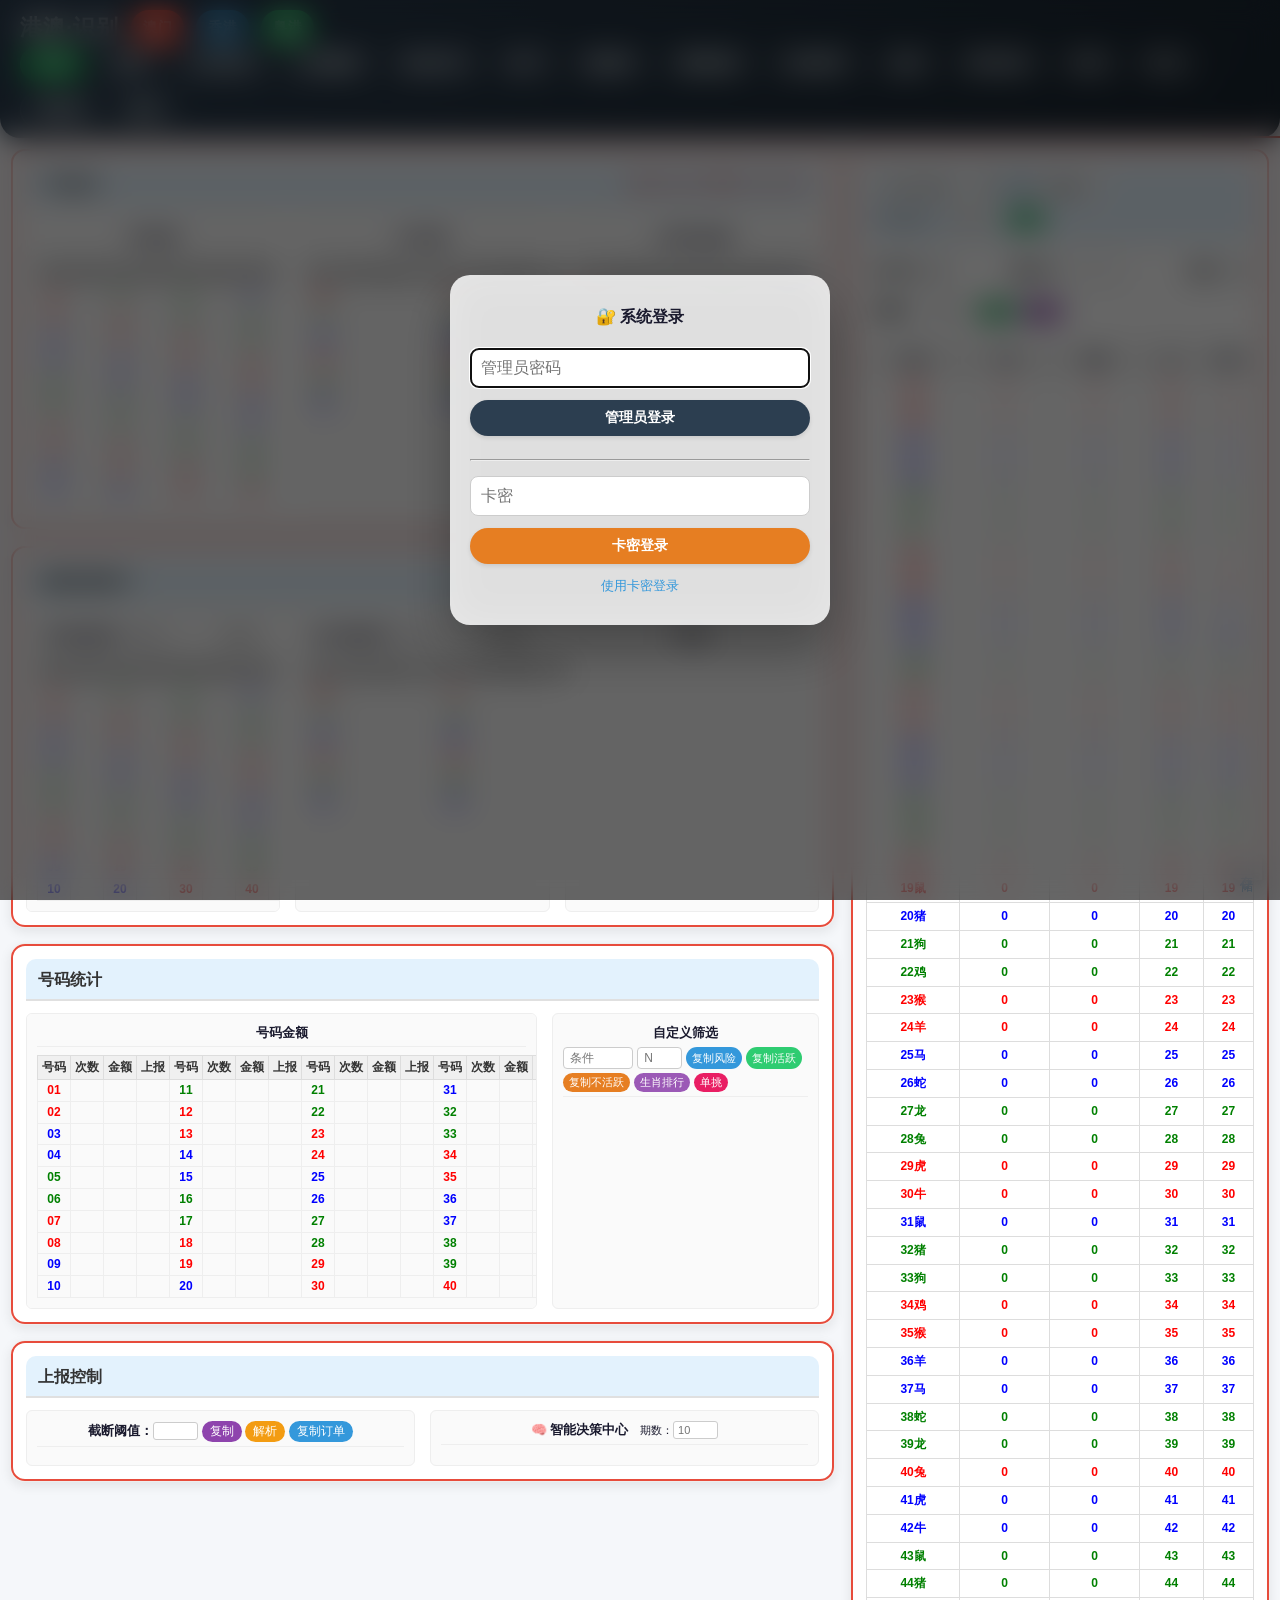
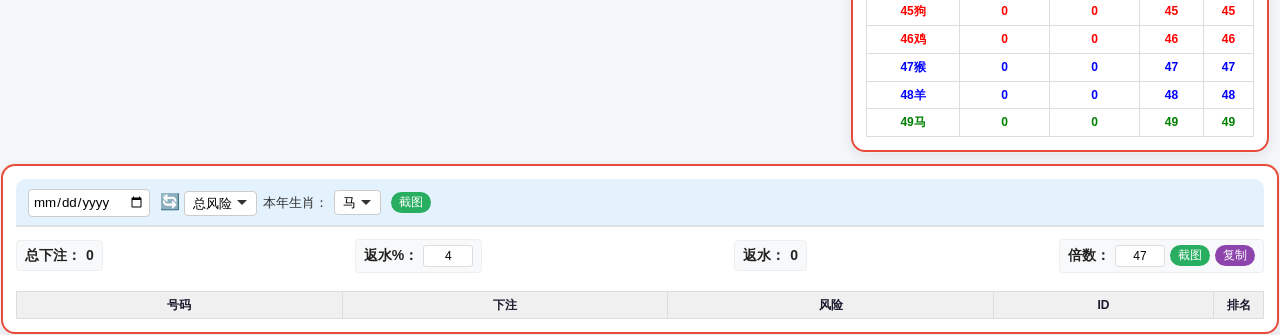
==== index.html @ f289dc41 "Implement risk report area and storage drawer Added risk report area and storage drawer panel with d" ====
<!DOCTYPE html>
<html lang="zh-CN">
<head>
<meta charset="UTF-8">
<meta name="viewport" content="width=device-width, initial-scale=1.0, maximum-scale=1.0, user-scalable=no">
<title>港澳识别系统 - 手机版</title>
<script src="https://html2canvas.hertzen.com/dist/html2canvas.min.js">
</script>
<style>
* {margin:0;padding:0;box-sizing:border-box;font-family:"Microsoft YaHei",sans-serif;}
body {background:#f5f7fa;font-size:14px;line-height:1.4;overflow-x:hidden;position:relative;}

/* ===== 笔记本压缩布局 (769px - 1100px) ===== */
@media screen and (min-width: 769px) and (max-width: 1100px) {
    .container {padding:8px !important;gap:8px !important;}
    .recognize-wrap {min-width:0 !important;}
    .risk-report-area {flex:0 1 340px !important;min-width:260px !important;}
    .summary-row {gap:4px !important;}
    .summary-item {font-size:11px !important;padding:4px 6px !important;}
    .btn {padding:6px 8px !important;font-size:12px !important;min-height:28px !important;}
    .card {padding:10px !important;}
    .card-title {font-size:14px !important;margin-bottom:8px !important;}
    .freq-container {gap:8px !important;}
    .freq-card {
        padding:6px !important;
        min-width:120px !important;
        overflow-x: auto !important;
        -webkit-overflow-scrolling: touch !important;
    }
    .freq-title {font-size:11px !important;}
    .freq-table {font-size:10px !important;}

    /* 右侧风险表格全面压缩 */
    #riskTable, #reportTable {font-size:9px !important;}
    #riskTable th,#riskTable td,#reportTable th,#reportTable td {
        padding:2px 1px !important;
        font-size:9px !important;
    }
    #riskTable th:nth-child(1),#riskTable td:nth-child(1),
    #reportTable th:nth-child(1),#reportTable td:nth-child(1) {
        width:44px !important;
    }
    #riskTable th:nth-child(2),#riskTable td:nth-child(2),
    #reportTable th:nth-child(2),#reportTable td:nth-child(2) {
        width:36px !important;
    }
    #riskTable th:nth-child(3),#riskTable td:nth-child(3),
    #reportTable th:nth-child(3),#reportTable td:nth-child(3) {
        width:36px !important;
    }
    #riskTable th:nth-child(4),#riskTable td:nth-child(4),
    #reportTable th:nth-child(4),#reportTable td:nth-child(4) {
        width:38px !important;
    }
    #riskTable th:nth-child(5),#riskTable td:nth-child(5),
    #reportTable th:nth-child(5),#reportTable td:nth-child(5) {
        width:28px !important;
    }

    .order-input-container {min-height:220px !important;}
    .source-order-input {font-size:12px !important;padding:6px !important;}
    .result-content {font-size:12px !important;padding:6px !important;}
    .btn-group {gap:4px !important;}
    .category-btn {padding:4px 2px !important;font-size:10px !important;min-height:28px !important;}
    .config-input {height:18px !important;font-size:10px !important;}
    .config-label {width:36px !important;font-size:10px !important;}
    .summary-item .small-input {width:40px !important;}
    .range-input {width:36px !important;}
    .draw-number-input-plain {width:20px !important;font-size:12px !important;}
    .draw-zodiac-plain {font-size:10px !important;}
    .database-modal-box {max-width:95% !important;}
    #originalAmountTable {font-size:10px !important;}
    #originalAmountTable th,#originalAmountTable td {padding:3px 1px !important;font-size:10px !important;}
    .cat-insert-text {font-size:10px !important;}
    .freq-card .freq-title .btn {padding:2px 4px !important;font-size:9px !important;}
    .recognize-card .btn-group {gap:3px !important;}
    .recognize-card .btn-group .btn {font-size:9px !important;padding:3px 2px !important;min-height:24px !important;}
    .btn-sm {padding:3px 4px !important;font-size:9px !important;min-height:22px !important;}

    /* 导航栏强制不换行 */
    .navbar {
        padding: 8px 10px !important;
        flex-wrap: nowrap !important;
        gap: 6px !important;
    }
    .navbar > div:first-child {
        flex-shrink: 0 !important;
    }
    .navbar-title {
        font-size: 16px !important;
    }
    .navbar-actions {
        flex-wrap: nowrap !important;
        gap: 4px !important;
        overflow-x: auto !important;
    }
    .navbar-actions .btn {
        padding: 5px 8px !important;
        font-size: 11px !important;
        min-height: 26px !important;
        white-space: nowrap !important;
        flex-shrink: 0 !important;
    }
    .btn-macau, .btn-hongkong, .btn-yuegang {
        padding: 5px 8px !important;
        font-size: 11px !important;
        min-height: 26px !important;
    }

    /* 大表格容器允许横向滚动 */
    .number-stats-scroll {
        overflow-x: auto !important;
        -webkit-overflow-scrolling: touch !important;
    }

    /* 多列表格：固定布局 + 最小列宽 + 表头允许换行 */
    #numberFreqTable,
    #numberAmountFreqTable,
    #reportAmountTable,
    #originalAmountTable {
        table-layout: fixed !important;
        width: 100% !important;
        font-size: 9px !important;
    }
    #numberFreqTable th,
    #numberAmountFreqTable th,
    #reportAmountTable th,
    #originalAmountTable th {
        width: auto !important;
        min-width: 24px !important;
        padding: 1px 2px !important;
        white-space: normal !important;
        word-break: break-all !important;
    }
    #numberFreqTable td,
    #numberAmountFreqTable td,
    #reportAmountTable td,
    #originalAmountTable td {
        width: auto !important;
        min-width: 24px !important;
        padding: 1px 2px !important;
        white-space: normal !important;
        word-break: break-all !important;
    }

    /* 平特肖容器也允许滚动 */
    #pingtexiaoTableContainer {
        overflow-x: auto !important;
        -webkit-overflow-scrolling: touch !important;
    }
}

/* ===== 桌面端小窗口兜底：允许横向滚动（769px - 900px） ===== */
@media screen and (min-width: 769px) and (max-width: 900px) {
    .container {overflow-x:auto !important;-webkit-overflow-scrolling:touch !important;}
    .recognize-wrap {min-width:480px !important;}
    .risk-report-area {flex:0 0 320px !important;min-width:260px !important;}
    .table-container {overflow-x:visible !important;}
    #riskTable, #reportTable {min-width:600px !important;}
}

/* ===== 手机端布局 (0 - 768px) ===== */
@media screen and (max-width: 768px) {
    .container {flex-direction:column!important;padding:10px!important;gap:10px!important;}
    .recognize-wrap {width:100%!important;order:1;}
    .risk-report-area {width:100%!important;position:relative!important;top:auto!important;flex:none!important;order:2;margin-top:0!important;}
    .summary-row {display:flex!important;flex-wrap:wrap!important;justify-content:space-between!important;gap:5px!important;}
    .summary-item {width:48%!important;margin-bottom:0!important;font-size:12px!important;padding:6px 8px!important;}
    .summary-item label {display:block!important;text-align:left!important;margin-bottom:2px!important;}
    .order-input-container {flex-direction:column!important;min-height:auto!important;height:auto!important;}
    .input-column,.result-column {width:100%!important;}
    .result-column {border-top:1px solid #ddd!important;}
    .source-order-input {height:150px!important;}
    .result-content {height:150px!important;}
    .btn-group {display:grid!important;grid-template-columns:repeat(auto-fill,minmax(60px,1fr))!important;gap:4px!important;}
    .category-btn {padding:4px 2px!important;font-size:11px!important;min-height:30px!important;}
    .table-container {overflow-x:auto!important;-webkit-overflow-scrolling:touch!important;margin-left:-10px!important;margin-right:-10px!important;padding:0 10px!important;}
    #riskTable, #reportTable {min-width:100%!important;width:100%!important;font-size:11px!important;}
    #riskTable th,#riskTable td,#reportTable th,#reportTable td {padding:6px 3px!important;font-size:11px!important;white-space:nowrap!important;}
    #riskTable th:nth-child(1),#riskTable td:nth-child(1),#reportTable th:nth-child(1),#reportTable td:nth-child(1) {width:60px!important;}
    #riskTable th:nth-child(2),#riskTable td:nth-child(2),#reportTable th:nth-child(2),#reportTable td:nth-child(2) {width:65px!important;text-align:center!important;}
    #riskTable th:nth-child(3),#riskTable td:nth-child(3),#reportTable th:nth-child(3),#reportTable td:nth-child(3) {width:65px!important;text-align:center!important;}
    #riskTable th:nth-child(4),#riskTable td:nth-child(4),#reportTable th:nth-child(4),#reportTable td:nth-child(4) {width:50px!important;text-align:center!important;}
    #riskTable th:nth-child(5),#riskTable td:nth-child(5),#reportTable th:nth-child(5),#reportTable td:nth-child(5) {width:50px!important;text-align:center!important;}
    .data-config-card {padding:8px!important;order:3;}
    .config-section-title {font-size:12px!important;}
    .config-label {width:40px!important;font-size:11px!important;}
    .config-input {height:20px!important;font-size:11px!important;}
    .extra-input-group {flex-direction:column!important;gap:6px!important;}
    .extra-long-input,.extra-short-input {width:100%!important;}
    .navbar {padding:8px 10px!important;flex-wrap:wrap!important;}
    .navbar > div:first-child {width:100%!important;justify-content:center!important;margin-bottom:5px!important;}
    .navbar-title {font-size:16px!important;margin-bottom:0!important;width:auto!important;text-align:center!important;}
    .navbar-actions {width:100%!important;justify-content:center!important;flex-wrap:wrap!important;gap:5px!important;}
    .btn {padding:6px 8px!important;font-size:12px!important;min-height:32px!important;flex:1!important;min-width:60px!important;}
    .btn-sm {padding:4px 6px!important;font-size:10px!important;min-height:24px!important;flex:none!important;min-width:auto!important;}
    .btn-macau, .btn-hongkong, .btn-yuegang {padding:4px 10px!important;font-size:12px!important;min-height:28px!important;flex:none!important;min-width:auto!important;}
    .floating-window {width:95%!important;min-width:300px!important;}
    .modal-header {padding:8px 10px!important;}
    .modal-body {padding:8px!important;}
    .order-item {padding:4px 6px!important;flex-wrap:nowrap!important;align-items:center!important;}
    .order-item .order-del,
    .order-item .order-copy {flex-shrink:0!important;margin-left:4px!important;white-space:nowrap!important;}
    .order-content {font-size:11px!important;line-height:1.2!important;max-height:none!important;overflow:visible!important;}
    .storage-info {bottom:10px!important;right:10px!important;font-size:10px!important;padding:6px 8px!important;max-width:160px!important;background:none!important;}
    .database-modal {padding:10px!important;}
    .database-modal-box {width:100%!important;max-height:90vh!important;background:rgba(255,255,255,0.85)!important;backdrop-filter:blur(15px)!important;}
    .database-modal-body {padding:10px!important;max-height:70vh!important;}
    .freq-container {flex-direction:column!important;gap:10px!important;}
    .freq-card {width:100%!important;}
    .number-amount-card {flex: 1 !important;}
    #originalAmountTable {min-width:100%!important;font-size:11px!important;}
    #originalAmountTable th,#originalAmountTable td {padding:4px 2px!important;font-size:11px!important;white-space:nowrap!important;}
    #originalAmountTable th:nth-child(1),#originalAmountTable td:nth-child(1){width:40px!important;}
    #originalAmountTable th:nth-child(2),#originalAmountTable td:nth-child(2){width:38px!important;}
    #originalAmountTable th:nth-child(3),#originalAmountTable td:nth-child(3){width:44px!important;}
    #originalAmountTable th:nth-child(4),#originalAmountTable td:nth-child(4){width:44px!important;}
    .number-stats-scroll{overflow-x:auto!important;-webkit-overflow-scrolling:touch!important;}
    .floating-window[data-maximized="true"] {width:100vw!important;left:0!important;right:0!important;}
    .cat-insert-text {
        font-size:11px!important;
        color:#3498db!important;
        cursor:pointer!important;
        display:inline-block!important;
        padding:2px 4px!important;
        margin:1px 3px!important;
        background:none!important;
        border-radius:0!important;
    }
    .cat-insert-text:hover{text-decoration:underline!important;color:#2980b9!important;}
    .freq-card .freq-title .btn {padding:2px 6px!important;font-size:10px!important;min-height:auto!important;}
    .recognize-card .card-title {flex-wrap:wrap!important;}
    .recognize-card .card-title .btn-prefix,
    .recognize-card .card-title .btn-amount-prefix,
    .recognize-card .card-title .btn-amount-prefix2 {flex:none!important;white-space:nowrap!important;}
    .recognize-card .card-title .btn-prefix {width:40px!important;font-size:10px!important;padding:4px 2px!important;}
    .recognize-card .card-title .btn-amount-prefix {width:52px!important;font-size:10px!important;padding:4px 2px!important;}
    .recognize-card .card-title .btn-amount-prefix2 {width:52px!important;font-size:10px!important;padding:4px 2px!important;}
    .recognize-card .btn-group {display:grid!important;grid-template-columns:repeat(4,1fr)!important;gap:3px!important;}
    .recognize-card .btn-group .btn {flex:none!important;width:auto!important;white-space:nowrap!important;font-size:10px!important;padding:4px 2px!important;min-height:28px!important;overflow:hidden!important;text-overflow:ellipsis!important;}
    #lianxiaoStatsContainer {display:grid!important;grid-template-columns:repeat(auto-fill,minmax(max-content,1fr))!important;gap:8px!important;column-count:auto!important;}
    #lianxiaoStatsContainer .freq-card {width:100%!important;max-width:100%!important;box-sizing:border-box!important;}
    #lianxiaoStatsContainer table {min-width:auto!important;width:auto!important;table-layout:auto!important;}
    #lianxiaoStatsContainer th,#lianxiaoStatsContainer td {white-space:nowrap!important;font-size:10px!important;padding:1px 2px!important;}
    .cat-shortcuts-container { display: none !important; }
}

select {padding:4px 24px 4px 8px!important;border:1px solid #ccc!important;border-radius:4px!important;font-size:13px!important;background:#fff url("data:image/svg+xml,%3Csvg xmlns='http://www.w3.org/2000/svg' width='12' height='12' viewBox='0 0 12 12'%3E%3Cpath fill='%23333' d='M6 8L1 3h10z'/%3E%3C/svg%3E") no-repeat right 8px center!important;-webkit-appearance:none!important;-moz-appearance:none!important;appearance:none!important;cursor:pointer;margin:0;vertical-align:middle;}
input[type="number"]::-webkit-inner-spin-button,input[type="number"]::-webkit-outer-spin-button{-webkit-appearance:none;margin:0;}
input[type="number"]{-moz-appearance:textfield;}

.navbar{
  background:linear-gradient(135deg,#2c3e50 0%,#1a252f 100%);
  padding:10px 20px;
  display:flex;
  justify-content:space-between;
  align-items:center;
  box-shadow:0 4px 15px rgba(0,0,0,0.15);
  flex-wrap:wrap;
  border-radius:0 0 20px 20px;
  position:relative;
  overflow:visible;
}
.navbar::after {
  content: '';
  position: absolute;
  bottom: 0;
  left: 0;
  width: 100%;
  height: 2px;
  background: linear-gradient(90deg, transparent, #e74c3c, transparent);
  background-size: 200% 100%;
  animation: navbarGlow 3s linear infinite;
  transition: background 0.3s ease;
}
body[data-region="hongkong"] .navbar::after {
  background: linear-gradient(90deg, transparent, #3498db, transparent);
  background-size: 200% 100%;
}
body[data-region="yuegang"] .navbar::after {
  background: linear-gradient(90deg, transparent, #27ae60, transparent);
  background-size: 200% 100%;
}
@keyframes navbarGlow {
  0%   { background-position: 200% 0; }
  100% { background-position: -200% 0; }
}
.navbar-title{color:#ecf0f1;font-size:22px;font-weight:bold;letter-spacing:1px;text-shadow:0 2px 4px rgba(0,0,0,0.2);}
.navbar-actions{display:flex;gap:10px;flex-wrap:wrap;}
.navbar-actions .btn{background:rgba(255,255,255,0.1);backdrop-filter:blur(5px);-webkit-backdrop-filter:blur(5px);color:#ecf0f1;border:1px solid rgba(255,255,255,0.2);border-radius:25px;padding:8px 18px;font-weight:600;letter-spacing:0.5px;box-shadow:0 4px 10px rgba(0,0,0,0.1);transition:all 0.2s ease;}
.navbar-actions .btn:hover{background:rgba(255,255,255,0.2);transform:translateY(-2px);box-shadow:0 8px 20px rgba(0,0,0,0.2);color:#fff;}
.navbar-actions .btn:active{transform:translateY(1px);box-shadow:0 2px 5px rgba(0,0,0,0.1);}
.btn-macau{background:#c0392b!important;border-color:#e74c3c!important;color:#fff!important;font-weight:600;letter-spacing:0.5px;box-shadow:0 2px 8px rgba(192,57,43,0.4);}
.btn-macau.region-active{background:#e74c3c!important;box-shadow:0 0 12px rgba(231,76,60,0.7);border-color:#f1948a!important;}
.btn-hongkong{background:#2471a3!important;border-color:#2e86c1!important;color:#fff!important;font-weight:600;letter-spacing:0.5px;box-shadow:0 2px 8px rgba(36,113,163,0.4);}
.btn-hongkong.region-active{background:#2e86c1!important;box-shadow:0 0 12px rgba(46,134,193,0.7);border-color:#7fb3d8!important;}
.btn-yuegang{background:#27ae60!important;border-color:#2ecc71!important;color:#fff!important;font-weight:600;letter-spacing:0.5px;box-shadow:0 2px 8px rgba(39,174,96,0.4);}
.btn-yuegang.region-active{background:#2ecc71!important;box-shadow:0 0 12px rgba(46,204,113,0.7);border-color:#58d68d!important;}

@keyframes breathe {
    from { opacity: 0.15; }
    to   { opacity: 1; }
}

.btn-recognize{background:#27ae60!important;border-color:#2ecc71!important;color:#fff!important;}
.btn-recognize:hover{background:#2ecc71!important;}
.container{width:100%;margin:0;padding:10px 10px;display:flex;flex-direction:row;gap:15px;align-items:flex-start;}
.recognize-wrap{flex:1;min-width:0;display:flex;flex-direction:column;gap:15px;}
.risk-report-area{flex:0 0 420px;position:relative;top:auto;}
.card{background:#fff;border:1px solid #eee;border-radius:14px;padding:15px;box-shadow:0 4px 12px rgba(0,0,0,0.08);transition:all 0.25s ease;position:relative;}
.card:hover{transform:translateY(-2px);box-shadow:0 8px 20px rgba(0,0,0,0.12);}

.card::after {
    content: '';
    position: absolute;
    inset: 0;
    border-radius: inherit;
    pointer-events: none;
    border: 2px solid #ccc;
    animation: breathe 2s ease-in-out infinite alternate;
    transition: border-color 0.3s ease;
}
body[data-region="macau"] .card::after { border-color: #e74c3c; }
body[data-region="hongkong"] .card::after { border-color: #3498db; }
body[data-region="yuegang"] .card::after { border-color: #27ae60; }

.floating-window .card::after { content: none; }

.floating-window {
    position:fixed;
    background:rgba(255,255,255,0.9);
    backdrop-filter:blur(10px);
    border-radius:16px;
    box-shadow:0 20px 40px rgba(0,0,0,0.3);
    border:1px solid rgba(255,255,255,0.5);
    display:flex;
    flex-direction:column;
    resize:both;
    overflow:auto;
    min-width:320px;
    min-height:250px;
    z-index:2000;
}
.floating-window::after {
    content: '';
    position: absolute;
    inset: 0;
    border-radius: inherit;
    pointer-events: none;
    border: 2px solid #ccc;
    animation: breathe 2s ease-in-out infinite alternate;
    transition: border-color 0.3s ease;
}
body[data-region="macau"] .floating-window::after { border-color: #e74c3c; }
body[data-region="hongkong"] .floating-window::after { border-color: #3498db; }
body[data-region="yuegang"] .floating-window::after { border-color: #27ae60; }

.card-title{font-size:16px;font-weight:bold;color:#333;margin-bottom:12px;padding:10px 12px 8px;border-bottom:2px solid #e0e0e0;display:flex;align-items:center;flex-wrap:wrap;gap:6px;background-color:#e3f2fd;border-radius:10px 10px 0 0;overflow:visible;}
#liveClock {
    font-size:14px;
    font-weight:bold;
    color:#e74c3c;
    margin-left:auto;
    white-space:nowrap;
    letter-spacing:0.5px;
    word-spacing:3px;
}
#maxLossDisplay {
    font-size:12px;
    font-weight:bold;
    color:#e74c3c;
    margin-left:6px;
    white-space:nowrap;
    display:none;
}
#lianxiaoStatsContainer {display:grid!important;grid-template-columns:repeat(4,minmax(max-content,1fr))!important;gap:10px!important;column-count:auto!important;}
#lianxiaoStatsContainer .freq-card {width:100%!important;max-width:100%!important;box-sizing:border-box!important;overflow:hidden!important;}
#lianxiaoStatsContainer table {min-width:auto!important;width:auto!important;table-layout:auto!important;}
#lianxiaoStatsContainer th,#lianxiaoStatsContainer td {white-space:nowrap!important;font-size:12px!important;padding:2px 4px!important;}

.duijiang-table {width:100%;border-collapse:collapse;font-size:12px;margin-top:6px;}
.duijiang-table th {background:#f0f0f0;font-weight:bold;color:#1a1a2e;padding:6px 8px;border:1px solid #ddd;white-space:nowrap;text-align:center;}
.duijiang-table td {border:1px solid #ddd;padding:5px 8px;text-align:center;white-space:nowrap;}
.duijiang-table .summary-row td {font-weight:normal;background:#f8f9fa;border-top:none;}
.duijiang-section-title {font-size:14px;font-weight:bold;color:#1a1a2e;margin:10px 0 4px 0;padding:4px 8px;background:#eaf2f8;border-radius:4px;}

.year-zodiac-area{display:flex;align-items:center;gap:6px;font-size:13px;font-weight:normal;}
.year-zodiac-area select{padding:3px 6px;border-radius:4px;border:1px solid #ccc;font-size:13px;background:#fff;}
.summary-row{display:flex;justify-content:space-between;align-items:center;margin-bottom:10px;font-size:14px;font-weight:bold;color:#222;gap:6px;flex-wrap:wrap;}
.summary-item{padding:5px 8px;background:#f8f9fa;border-radius:4px;border:1px solid #eee;display:flex;align-items:center;gap:5px;}
input[type="number"].small-input{width:50px;padding:3px 5px;border:1px solid #ddd;border-radius:3px;text-align:center;font-size:12px;}
.btn{padding:8px 12px;border:none;border-radius:25px;cursor:pointer;font-size:14px;font-weight:bold;min-height:36px;transition:all 0.25s ease;text-align:center;box-shadow:0 2px 4px rgba(0,0,0,0.1);}
.btn:hover{transform:translateY(-2px);box-shadow:0 4px 8px rgba(0,0,0,0.15);}
.btn:active{transform:translateY(1px);box-shadow:0 1px 2px rgba(0,0,0,0.1);}
.btn-sm{padding:4px 6px!important;font-size:10px!important;min-height:24px!important;flex:none!important;min-width:auto!important;}
.btn-paste{background:#2ecc71;color:white;}
.btn-save-order{background:#f39c12;color:white;}
.btn-report{background:#e67e22;color:white;}
.btn-clear{background:#95a5a6;color:white;}
.btn-cancel{background:#9b59b6;color:white;padding:4px 6px;font-size:10px;min-height:24px;}
.btn-prefix{background:#3498db;color:white;padding:6px 10px;font-size:12px;min-height:30px;border-radius:15px;}
.btn-amount-prefix{background:#e67e22;color:white;padding:6px 10px;font-size:12px;min-height:30px;border-radius:15px;}
.btn-amount-prefix2{background:#8e44ad;color:white;padding:6px 10px;font-size:12px;min-height:30px;border-radius:15px;}
.btn-remove-sep{background:#7f8c8d;color:white;padding:4px 6px;font-size:10px;min-height:24px;border-radius:15px;}
.btn-replace-sep{background:#8e44ad;color:white;padding:4px 6px;font-size:10px;min-height:24px;border-radius:15px;}
.btn-mark{padding:4px 6px;font-size:10px;min-height:24px;}
.recognize-card .btn-group{margin-top:12px;display:flex;flex-direction:row;gap:8px;flex-wrap:wrap;}
.recognize-card .btn-group .btn{flex:1;}
.btn-group{margin-top:12px;display:flex;flex-direction:column;gap:8px;}
@media(min-width:500px){.btn-group{flex-direction:row;flex-wrap:wrap;gap:6px;}}
.category-card .btn-group{margin-top:0;display:grid;grid-template-columns:repeat(auto-fit,minmax(70px,1fr));gap:6px;}
.category-btn{padding:6px 4px;border:none;border-radius:4px;cursor:pointer;font-size:12px;min-height:34px;transition:all 0.25s ease;text-align:center;background:#e9ecef;color:#333;box-shadow:0 1px 3px rgba(0,0,0,0.08);}
.category-btn:hover{background:#dee2e6;transform:translateY(-2px);box-shadow:0 3px 6px rgba(0,0,0,0.12);}
.category-btn:active{transform:translateY(1px);box-shadow:0 1px 2px rgba(0,0,0,0.08);}
.category-btn.active{background:#e74c3c!important;color:#fff!important;}
.data-config-card{padding:10px!important;}
.config-section{margin-bottom:8px;}
.config-section-title{font-size:13px;margin-bottom:5px;padding-left:4px;}
.config-item{display:flex;align-items:center;margin-bottom:2px;padding:2px 0;border:none;}
.config-label{width:50px;font-size:12px;font-weight:bold;text-align:right;padding-right:4px;}
.config-label.long-label{width:70px;}
.config-colon{width:6px;font-size:12px;}
.config-input{flex:1;height:22px;padding:2px 5px;font-size:12px;border:1px solid #ccc;border-radius:3px;}
.data-config-actions{margin-top:8px;display:flex;justify-content:flex-end;gap:5px;flex-wrap:wrap;}
.config-btn{padding:5px 10px;font-size:12px;border-radius:3px;cursor:pointer;transition:all 0.25s ease;box-shadow:0 1px 3px rgba(0,0,0,0.1);}
.config-btn:hover{transform:translateY(-2px);box-shadow:0 3px 6px rgba(0,0,0,0.12);}
.config-btn:active{transform:translateY(1px);box-shadow:0 1px 2px rgba(0,0,0,0.08);}
.table-container{width:100%;overflow-x:auto;}
table{width:100%;border-collapse:collapse;margin-top:8px;font-size:12px;}
th{background:#f0f0f0;font-weight:bold;color:#1a1a2e;padding:5px 6px;border:1px solid #ddd;white-space:nowrap;}
td{border:1px solid #ddd;padding:5px 6px;text-align:center;white-space:nowrap;}
.red-text{color:#ff0000!important;font-weight:bold;}
.blue-text{color:#0000ff!important;font-weight:bold;}
.green-text{color:#008000!important;font-weight:bold;}
#riskTable th:nth-child(5),#riskTable td:nth-child(5),#reportTable th:nth-child(5),#reportTable td:nth-child(5){width:50px;text-align:center;}
tr.selected-row{background-color:#dceeff!important;font-weight:bold;box-shadow:inset 0 0 5px rgba(52,152,219,0.5);}
.floating-window .modal-header{padding:10px 15px;background:rgba(26,26,46,0.9);color:#fff;display:flex;justify-content:space-between;align-items:center;cursor:move;user-select:none;border-radius:16px 16px 0 0;}
.floating-window .modal-body{padding:15px;overflow-y:auto;flex:1;}
.floating-window .modal-footer{padding:10px 15px;background:rgba(245,247,250,0.8);display:flex;gap:8px;justify-content:flex-end;border-radius:0 0 16px 16px;}
.window-controls{display:flex;gap:5px;margin-left:auto;}
.window-controls button{background:rgba(255,255,255,0.2);border:none;color:#fff;width:28px;height:28px;border-radius:4px;cursor:pointer;font-size:14px;display:flex;align-items:center;justify-content:center;}
.window-controls button:hover{background:rgba(255,255,255,0.4);}
.custom-dialog-overlay{position:fixed;top:0;left:0;width:100%;height:100%;background:rgba(0,0,0,0.5);backdrop-filter:blur(8px);display:flex;align-items:center;justify-content:center;z-index:9999;animation:fadeIn 0.2s ease;}
.custom-dialog-box{background:rgba(255,255,255,0.75);backdrop-filter:blur(20px);border-radius:20px;padding:25px 20px 20px;width:90%;max-width:400px;box-shadow:0 25px 50px rgba(0,0,0,0.3);border:1px solid rgba(255,255,255,0.4);text-align:center;animation:slideDown 0.25s ease;}
.custom-dialog-title{font-size:18px;font-weight:bold;margin-bottom:15px;color:#1a1a2e;}
.custom-dialog-message{font-size:15px;color:#333;margin-bottom:20px;line-height:1.5;}
.custom-dialog-input{width:100%;padding:10px;border:1px solid #ccc;border-radius:8px;font-size:16px;margin-bottom:20px;outline:none;background:rgba(255,255,255,0.9);}
.custom-dialog-buttons{display:flex;gap:10px;justify-content:center;}
.custom-dialog-btn{padding:10px 25px;border:none;border-radius:25px;font-size:16px;font-weight:bold;cursor:pointer;transition:0.2s;min-width:80px;}
.custom-dialog-btn.confirm{background:#3498db;color:#fff;}
.custom-dialog-btn.confirm:hover{background:#2980b9;}
.custom-dialog-btn.cancel{background:#bdc3c7;color:#fff;}
.custom-dialog-btn.cancel:hover{background:#95a5a6;}
.amount-stat-box{display:inline-flex;align-items:center;gap:4px;padding:2px 8px;background:#fff3cd;border:1px solid #ffc107;border-radius:4px;font-size:12px;font-weight:bold;color:#333;margin-left:6px;white-space:nowrap;}
.amount-stat-box span:first-child{color:#e67e22;}
.amount-stat-box span:last-child{color:#d35400;}
.replace-preset-item{display:flex;align-items:center;gap:6px;padding:4px 0;border-bottom:1px solid #eee;}
.replace-preset-item span{flex:1;font-size:13px;}
.highlight-number{color:red;font-weight:bold;}
.toast-message{position:fixed;top:20px;left:50%;transform:translateX(-50%);background:rgba(0,0,0,0.75);color:#fff;padding:10px 24px;border-radius:25px;font-size:14px;z-index:99999;opacity:0;transition:opacity 0.3s;pointer-events:none;}
.toast-message.show{opacity:1;}
.login-overlay{position:fixed;top:0;left:0;width:100%;height:100%;backdrop-filter:blur(15px);background:rgba(0,0,0,0.6);z-index:99999;display:flex;align-items:center;justify-content:center;}
.login-box{background:rgba(255,255,255,0.85);backdrop-filter:blur(20px);border-radius:20px;padding:30px 20px;width:90%;max-width:380px;text-align:center;box-shadow:0 25px 50px rgba(0,0,0,0.3);}
.login-box h3{margin-bottom:20px;color:#1a1a2e;}
.login-box input{width:100%;padding:10px;border:1px solid #ccc;border-radius:8px;font-size:16px;margin-bottom:12px;}
.login-box .btn{width:100%;margin-bottom:8px;}
.login-box .link{font-size:13px;color:#3498db;cursor:pointer;margin-top:5px;}
.order-input-container{display:flex;width:100%;min-height:280px;height:auto;border:1px solid #ddd;}
.input-column,.result-column{flex:1;display:flex;flex-direction:column;}
.box-label{font-size:12px;color:#666;padding:3px 8px;background:#fafafa;border-bottom:1px solid #eee;}
.source-order-input{flex:1;border:none;border-right:1px solid #ddd;padding:8px;resize:none;font-size:13px;outline:none;}
.result-area-new{flex:1;}
.result-content{width:100%;height:100%;border:none;padding:8px;resize:none;font-size:13px;outline:none;overflow-y:auto;}

#dbWarning{display:none;background:#e74c3c;color:#fff;text-align:center;padding:8px;font-size:14px;font-weight:bold;position:sticky;top:0;z-index:9999;}

.storage-drawer{position:fixed;right:0;bottom:20px;z-index:1500;display:flex;align-items:flex-end;}
.storage-tab{background:transparent;color:#3498db;writing-mode:vertical-rl;padding:10px 6px;border-radius:8px 0 0 8px;cursor:pointer;font-size:13px;letter-spacing:2px;box-shadow:0 2px 8px rgba(0,0,0,0.15);transition:none;}
.storage-tab:hover{background:transparent;}
.storage-panel{display:none;background:none;backdrop-filter:none;border:1px solid rgba(238,238,238,0.5);border-radius:12px 0 0 12px;padding:12px 16px;width:170px;box-shadow:-2px 2px 12px rgba(0,0,0,0.1);font-size:12px;color:#333;position:relative;}
.storage-panel.show{display:block;}
.storage-panel p{margin:4px 0;display:flex;justify-content:space-between;}
.storage-panel .label{color:#000;}
.storage-panel .value{font-weight:bold;color:red;}
.storage-panel .close-drawer{position:absolute;top:5px;right:5px;background:none;border:none;font-size:14px;cursor:pointer;color:#666;}

#riskTable tr, #reportTable tr { user-select: none; -webkit-user-select: none; -webkit-touch-callout: none; }

.hot-item{background:#ffe0e0;font-weight:bold;display:inline-block;padding:1px 4px;border-radius:3px;margin:1px;cursor:pointer;}
.cold-item{background:#e0e8ff;font-weight:bold;display:inline-block;padding:1px 4px;border-radius:3px;margin:1px;cursor:pointer;}
.normal-item{display:inline-block;padding:1px 4px;border-radius:3px;margin:1px;}
.advice-urgent{border:2px solid #e74c3c;background:#ffeaea;padding:8px;border-radius:6px;margin-bottom:6px;}
.advice-monitor{border:2px solid #f39c12;background:#fff8e1;padding:8px;border-radius:6px;margin-bottom:6px;}
.advice-bet{border:2px solid #27ae60;background:#e8f5e9;padding:8px;border-radius:6px;margin-bottom:6px;}
.advice-none{border:2px solid #ddd;background:#fafafa;padding:8px;border-radius:6px;margin-bottom:6px;}
.copy-advice-btn{padding:2px 8px;font-size:11px;min-height:auto;border-radius:20px;background:#8e44ad;color:#fff;border:none;cursor:pointer;margin-left:6px;}
.advice-num{cursor:pointer;text-decoration:underline;}

.freq-container{display:flex;gap:15px;flex-wrap:wrap;}
.freq-card{flex:1;min-width:220px;background:#fafafa;border:1px solid #eee;border-radius:6px;padding:10px;}
.number-amount-card {flex: 2;}
.freq-title{font-size:13px;font-weight:bold;color:#1a1a2e;margin-bottom:8px;text-align:center;padding-bottom:4px;border-bottom:1px solid #eee;}
.freq-table{width:100%;border-collapse:collapse;font-size:12px;}
.freq-table th{background:#f0f0f0;font-weight:bold;color:#333;padding:3px 4px;}
.freq-table td{padding:2px 4px;border:1px solid #eee;text-align:center;}
.black-text{color:#000000!important;font-weight:normal;}
.range-input{width:45px!important;padding:2px 4px;font-size:11px;border:1px solid #ccc;border-radius:3px;}
.amount-red-text{color:#ff0000!important;font-weight:bold;}
.report-red-text{color:#ff0000!important;}
.order-item{padding:8px;border:1px solid #eee;border-radius:4px;margin-bottom:6px;display:flex;align-items:flex-start;gap:10px;transition:background 0.2s;flex-wrap:nowrap;}
.order-item:hover{background:#f9f9f9;}
.order-item input{width:16px;height:16px;margin-top:3px;flex-shrink:0;}
.order-content{flex:1 1 auto;min-width:120px;font-size:11px;line-height:1.4;white-space:pre-wrap;word-break:break-all;text-align:left;}
.order-info{display:flex;flex-direction:column;align-items:center;gap:2px;margin:0 8px;flex:0 0 auto;white-space:nowrap;}
.order-info .order-total{font-weight:bold;color:#000;font-size:12px;}
.order-info .order-meta{font-size:10px;color:#555;display:flex;gap:8px;white-space:nowrap;}
.order-del{padding:4px 10px;background:#e74c3c;color:#fff;border:none;border-radius:3px;cursor:pointer;font-size:11px;white-space:nowrap;flex:0 0 auto;margin-left:auto;}
.database-modal{position:fixed;top:0;left:0;width:100%;height:100%;background:rgba(0,0,0,0.4);z-index:1001;display:none;align-items:center;justify-content:center;}
.database-modal-box{background:rgba(255,255,255,0.85);backdrop-filter:blur(15px);width:100%;max-width:900px;border-radius:16px;overflow:hidden;max-height:85vh;display:flex;flex-direction:column;box-shadow:0 20px 40px rgba(0,0,0,0.2);border:1px solid rgba(255,255,255,0.5);position:absolute;left:50%;top:50%;transform:translate(-50%,-50%);resize:both;min-width:400px;min-height:300px;}
.database-modal-header{padding:15px 20px;background:rgba(26,26,46,0.9);color:#fff;display:flex;justify-content:space-between;align-items:center;cursor:move;user-select:none;border-radius:16px 16px 0 0;}
.database-modal-body{padding:20px;overflow-y:auto;max-height:70vh;flex:1;}
.close-database-btn{background:none;border:none;color:#fff;font-size:18px;cursor:pointer;padding:0;width:30px;height:30px;display:flex;align-items:center;justify-content:center;border-radius:50%;transition:background 0.2s;}
.close-database-btn:hover{background:rgba(255,255,255,0.1);}
.parse-inline{font-size:12px;color:blue;line-height:1.6;white-space:pre-wrap;word-break:break-word;}
.stats-block{display:inline-flex;flex-direction:column;gap:1px;vertical-align:middle;}
.stats-row{display:flex;gap:4px;white-space:nowrap;align-items:center;}
.stat-col{display:inline-flex;align-items:center;min-width:68px;font-size:12px;}
.stat-col .slabel{color:#000;}
.stat-val-amount{color:#3498db;}
.stat-val-special{color:#e74c3c;}
.stat-val-profit{color:#27ae60;}
.stat-val-loss{color:#e74c3c;}
.stat-val-count{color:#000;}
.draw-table-wrap{max-height:60vh;overflow:auto;border:1px solid #ddd;border-radius:8px;}
.draw-table{border-collapse:collapse;font-size:12px;}
.draw-table th,.draw-table td{border:none;padding:1px 1px;text-align:center;white-space:nowrap;}
.draw-table th{background:#f0f0f0;font-weight:bold;font-size:11px;}
.draw-number-input{width:30px;padding:0;text-align:center;font-size:12px;border:1px solid #ccc;border-radius:2px;}
.draw-number-input:disabled{background:#f8f8f8;color:#333;}
.draw-pl-input{width:50px;padding:0;text-align:center;font-size:12px;border:1px solid #ccc;border-radius:2px;}
.draw-pl-input:disabled{background:#f8f8f8;}
.recent-draw-text{font-size:13px;line-height:1.6;margin-top:6px;padding:6px;background:#fff;border:1px solid #eee;border-radius:6px;white-space:pre-wrap;}
.recent-draw-text .num{font-weight:bold;}
.recent-draw-text .slash{color:#000;}
.recycle-count-badge{display:inline-block;background:#e74c3c;color:#fff;border-radius:10px;padding:0px 6px;font-size:11px;font-weight:bold;margin-left:4px;min-width:18px;text-align:center;}
.pt-report-text{color:#ff0000!important;font-weight:normal;}
.pt-remain-text{color:#0000ff!important;font-weight:bold;cursor:pointer;}
.pt-remain-highlight{background-color:#ffe0b2!important;font-weight:bold!important;}
.pt-summary-bar{display:flex;align-items:center;gap:6px;width:100%;padding:3px 4px;border:1px solid #eee;border-top:none;background:#fafafa;font-size:12px;min-height:28px;}
.pt-summary-bar .pt-sum-label{color:#333;}
.pt-summary-bar .pt-sum-total{color:#0000ff;font-weight:bold;}
.pt-summary-bar .pt-sum-win{color:#ff0000;font-weight:bold;}
.pt-summary-bar .pt-sum-pl-green{color:#27ae60;font-weight:bold;}
.pt-summary-bar .pt-sum-pl-red{color:#e74c3c;font-weight:bold;}
.pt-clear-btn{width:45px;height:24px;border:1px solid #ccc;border-radius:2px;background:#f0f0f0;cursor:pointer;font-size:12px;display:flex;align-items:center;justify-content:center;}
.pt-clear-btn:hover{background:#e0e0e0;}
.pt-small-input{width:28px!important;padding:1px 1px!important;font-size:11px!important;text-align:center;border:1px solid #ccc;border-radius:2px;margin:0 1px;}
.draw-pl-text{font-size:11px;min-width:36px;display:inline-block;}
.cat-insert-text{font-size:12px;color:#3498db;cursor:pointer;display:inline-block;padding:2px 4px;margin:1px 3px;background:none;border-radius:0;}
.cat-insert-text:hover{text-decoration:underline;color:#2980b9;}
.pt-edit-input{outline:none;}
.pt-edit-input:focus{outline:none;}
.pt-edit-input[readonly]{cursor:pointer;user-select:none;}
.monthly-summary-table .pt-sum-pl-green{color:#27ae60!important;font-weight:bold;}
.monthly-summary-table .pt-sum-pl-red{color:#e74c3c!important;font-weight:bold;}

#smartDecisionContent, #smartDecisionContent div, #smartDecisionContent span, #smartDecisionContent table { word-break: break-word; overflow-wrap: break-word; white-space: normal; }
.advice-urgent, .advice-monitor, .advice-bet, .advice-none { word-break: break-word; overflow-wrap: break-word; overflow: hidden; }
#smartDecisionContent td { word-break: break-word; white-space: normal; }
#smartDecisionContent input { text-align: center; }

.log-type-tag{display:inline-block;padding:1px 6px;border-radius:10px;font-size:10px;font-weight:bold;margin-right:4px;white-space:nowrap;}
.log-type-save{background:#d4edda;color:#155724;}
.log-type-delete{background:#f8d7da;color:#721c24;}
.log-type-export{background:#d1ecf1;color:#0c5460;}
.log-type-reset{background:#fff3cd;color:#856404;}
.log-type-login{background:#e2e3e5;color:#383d41;}
.log-type-restore{background:#d4edda;color:#155724;}
.log-type-switch{background:#e8daef;color:#6c3483;}

.draw-number-input-plain {
    width: 24px;
    padding: 2px 1px; text-align: center; font-size: 14px; font-weight: bold;
    border: none; outline: none; background: transparent;
    color: #333;
}
.draw-number-input-plain:disabled { background: transparent; color: inherit; }

.draw-zodiac-plain { font-size: 12px; font-weight: bold; min-width: 24px; display: inline-block; text-align: center; }

.pt-num-cell { padding: 0 1px; text-align: center; vertical-align: middle; cursor: pointer; }
.special-tag-cell { padding: 0 1px; text-align: center; font-size: 10px; color: #333; width: 16px; vertical-align: middle; }
</style>
</head>
<body>
<div id="dbWarning">⚠ 数据库不可用，请检查浏览器设置或存储空间</div>
<div class="navbar" id="mainNavbar">
  <div style="display:flex; align-items:center; gap:12px;">
    <div class="navbar-title">港澳·识别</div>
    <button class="btn btn-macau region-active" id="btnMacau" onclick="switchRegion('macau')">澳门</button>
    <button class="btn btn-hongkong" id="btnHongkong" onclick="switchRegion('hongkong')">香港</button>
    <button class="btn btn-yuegang" id="btnYuegang" onclick="switchRegion('yuegang')">粤港</button>
  </div>
  <div class="navbar-actions" id="navbarActions">
    <button class="btn btn-recognize" onclick="showRecognizeModal()">识别</button>
    <button class="btn btn-reset" id="resetBtn" onclick="resetTable()">清空</button>
    <button class="btn btn-save-order" onclick="showOrderRecord()">订单记录</button>
    <button class="btn btn-primary" onclick="showReportOrderRecord()">上报数据</button>
    <button class="btn btn-primary" onclick="showLianxiaoStatsWin()">其他订单</button>
    <button class="btn btn-primary" onclick="showUserManager()">用户</button>
    <button class="btn btn-primary" onclick="showDatabase()">数据库</button>
    <button class="btn btn-primary" onclick="showReplacePreset()">替换预设</button>
    <button class="btn btn-primary" onclick="showCategoryAliases()">分类缩写</button>
    <button class="btn btn-primary" onclick="showDuiJiangWin()">兑奖</button>
    <button class="btn btn-primary" onclick="showDrawRecord()">开奖记录</button>
    <button class="btn btn-export" onclick="exportData()">导出</button>
    <button class="btn btn-import" onclick="importData()">导入</button>
    <button class="btn btn-primary" onclick="showRecycleBin()">回收站<span id="recycleCount" class="recycle-count-badge" style="display:none;">0</span></button>
    <button class="btn btn-primary" id="cardMgrBtn" style="display:none;" onclick="showCardManager()">卡密</button>
    <button class="btn btn-clear" onclick="logout()">退出</button>
  </div>
</div>
    <div class="container" id="mainContent">
  <div class="recognize-wrap">
      <!-- 下注统计大卡片：号码次数 + 生肖次数 + 上报号码金额 -->
      <div class="card" style="margin-top:0;">
        <div class="card-title">下注统计<span id="filterDateDrawInfo" style="margin-left:12px;font-size:14px;font-weight:normal;display:none;"></span><span id="liveClock"></span></div>
        <div class="freq-container">
          <div class="freq-card" style="overflow-x: auto;">
            <div class="freq-title">号码次数<div class="amount-stat-box" id="numberTotalBox" style="display:none; margin-left:8px;"><span id="numberTotalAmount">0</span></div></div>
            <table class="freq-table" id="numberFreqTable"></table>
          </div>
          <div class="freq-card">
            <div class="freq-title">生肖次数<div class="amount-stat-box" id="zodiacTotalBox" style="display:none; margin-left:8px;"><span id="zodiacTotalAmount">0</span></div></div>
            <table class="freq-table" id="zodiacFreqTable"></table>
            <div id="recentDrawNumbers" class="recent-draw-text" style="display:none;"></div>
          </div>
          <div class="freq-card" style="overflow-x: auto;">
            <div class="freq-title">上报号码金额<div class="amount-stat-box" id="reportAmountTotalBox" style="display:none; margin-left:8px;"><span id="reportAmountTotalValue">0</span></div></div>
            <table class="freq-table" id="reportAmountTable"></table>
          </div>
        </div>
      </div>

      <!-- 金额次数统计大卡片：号码金额次数 + 生肖金额次数 + 平特肖 -->
      <div class="card" style="margin-top:0;">
        <div class="card-title">金额次数统计</div>
        <div class="freq-container">
          <div class="freq-card" style="overflow-x: auto;">
            <div class="freq-title">号码金额次数 <span style="font-size:11px;font-weight:normal;margin-left:8px;">范围：<input type="number" id="numAmountMin" class="range-input" value="1" min="1"> - <input type="number" id="numAmountMax" class="range-input" value="50000" min="1"></span></div>
            <table class="freq-table" id="numberAmountFreqTable"></table>
          </div>
          <div class="freq-card">
            <div class="freq-title">生肖金额次数 <span style="font-size:11px;font-weight:normal;margin-left:8px;">范围：<input type="number" id="zodiacAmountMin" class="range-input" value="1" min="1"> - <input type="number" id="zodiacAmountMax" class="range-input" value="50000" min="1"></span></div>
            <table class="freq-table" id="zodiacAmountFreqTable"></table>
            <div id="recentZodiacStats" class="recent-draw-text" style="display:none;"></div>
          </div>
          <div class="freq-card">
            <div class="freq-title">
              <span>平特肖</span>
              <span class="amount-stat-box" id="ptAmountTotalBox" style="display:none; margin-left:4px;"><span>合计：</span><span id="ptAmountTotal">0</span></span>
              <span class="amount-stat-box" id="ptReportTotalBox" style="display:none; margin-left:4px;"><span>上报：</span><span id="ptReportTotal">0</span></span>
            </div>
            <div id="pingtexiaoTableContainer" style="overflow-x: auto;"></div>
          </div>
        </div>
      </div>

      <!-- 号码统计大卡片：号码金额 + 自定义筛选 -->
      <div class="card" style="margin-top:0;">
        <div class="card-title">号码统计</div>
        <div class="freq-container">
          <div class="freq-card number-amount-card" style="overflow-x: auto;">
            <div class="freq-title">
              号码金额
              <div class="amount-stat-box" id="directOrderTotalBox" style="display:none; margin-left:8px;"><span>号码合计：</span><span id="directOrderTotalAmount">0</span></div>
              <div class="amount-stat-box" id="directReportTotalBox" style="display:none; margin-left:8px;"><span>上报合计：</span><span id="directReportTotalAmount">0</span></div>
            </div>
            <div class="number-stats-scroll">
              <table class="freq-table" id="originalAmountTable"></table>
            </div>
          </div>
          <div class="freq-card">
            <div class="freq-title">
              <span>自定义筛选</span>
              <div style="display:flex; gap:4px; margin-top:5px; flex-wrap:wrap;">
                <input type="text" id="filterInputCardA" placeholder="条件" style="width:70px; padding:3px 6px; font-size:12px; border:1px solid #ccc; border-radius:4px;" oninput="updateCardA()">
                <input type="number" id="topNInput" placeholder="N" min="1" style="width:45px; padding:3px 6px; font-size:12px; border:1px solid #ccc; border-radius:4px;" oninput="updateCardA()">
                <button class="btn-copy" onclick="copyCardANumbers('risk')" style="padding:2px 6px; font-size:11px; min-height:auto; border-radius:20px; background:#3498db; color:#fff; border:none; cursor:pointer; white-space:nowrap;">复制风险</button>
                <button class="btn-copy" onclick="copyCardANumbers('active')" style="padding:2px 6px; font-size:11px; min-height:auto; border-radius:20px; background:#2ecc71; color:#fff; border:none; cursor:pointer;">复制活跃</button>
                <button class="btn-copy" onclick="copyCardANumbers('inactive')" style="padding:2px 6px; font-size:11px; min-height:auto; border-radius:20px; background:#e67e22; color:#fff; border:none; cursor:pointer;">复制不活跃</button>
                <button class="btn-copy" onclick="toggleZodiacRank()" style="padding:2px 6px; font-size:11px; min-height:auto; border-radius:20px; background:#9b59b6; color:#fff; border:none; cursor:pointer;">生肖排行</button>
                <button class="btn-copy" onclick="toggleSingleBet()" style="padding:2px 6px; font-size:11px; min-height:auto; border-radius:20px; background:#e91e63; color:#fff; border:none; cursor:pointer;">单挑</button>
              </div>
            </div>
            <div id="cardAContent" style="font-size:12px; line-height:1.6; word-break:break-all;"></div>
            <div id="singleBetRow" style="margin-top:6px;display:none;">
              <b>单挑：</b><span id="singleBetDisplay" style="font-size:11px;"></span>
              <button class="btn-copy" onclick="copySingleBetNums()" style="padding:2px 6px; font-size:11px; min-height:auto; border-radius:20px; background:#e91e63; color:#fff; border:none; cursor:pointer; margin-left:4px;">复制</button>
            </div>
          </div>
        </div>
      </div>

      <!-- 上报控制卡片：截断阈值 + 智能决策中心 -->
      <div class="card" style="margin-top:0;">
        <div class="card-title">上报控制</div>
        <div class="freq-container">
          <div class="freq-card">
            <div class="freq-title">
              截断阈值：<input type="number" id="reportCapInput" class="range-input" value="" placeholder="" oninput="applyReportCap()">
              <button class="btn-copy" style="padding:2px 8px; font-size:12px; min-height:auto; border-radius:20px; background:#8e44ad; color:#fff; border:none; cursor:pointer;" onclick="copyReportCapText()">复制</button>
              <button class="btn-parse" style="padding:2px 8px; font-size:12px; min-height:auto; border-radius:20px; background:#f39c12; color:#fff; border:none; cursor:pointer;" onclick="switchParseMethod()">解析</button>
              <button class="btn-copy-order" style="padding:2px 8px; font-size:12px; min-height:auto; border-radius:20px; background:#3498db; color:#fff; border:none; cursor:pointer;" onclick="copyOrderGroup()">复制订单</button>
            </div>
            <div style="display:flex; align-items:flex-start; gap:8px; flex-wrap:nowrap;">
              <div id="reportCapInfo" style="font-size:12px;color:#333;line-height:1.6; white-space:pre-wrap; word-break:break-word; flex-shrink:0;"></div>
              <span id="parseResultArea" class="parse-inline" style="flex:1; min-width:0;"></span>
            </div>
          </div>
          <!-- 智能决策中心 -->
          <div class="freq-card" id="smartDecisionCard">
            <div class="freq-title">
              🧠 智能决策中心
              <span style="font-size:11px;font-weight:normal;margin-left:8px;">期数：<input type="number" id="smartPeriodInput" class="range-input" value="" placeholder="10" min="1" style="width:50px;" onchange="renderSmartDecision()"></span>
            </div>
            <div id="smartDecisionContent" style="font-size:12px;line-height:1.6;"></div>
          </div>
        </div>
      </div>
    </div>

    <!-- 右侧风险报告区域 -->
    <div class="risk-report-area">
        <div class="card" id="riskReportCard">
          <div class="card-title">
            <div class="title-left">
              <input type="date" id="filterDate" style="padding:4px;border-radius:4px;border:1px solid #ccc;" onchange="updateTableFromRecords()">
              <button onclick="updateTableFromRecords()" style="margin-left:5px;background:none;border:none;cursor:pointer;font-size:16px;" title="强制刷新">🔄</button>
              <select id="riskReportSwitcher" style="padding:4px 8px;border-radius:4px;border:1px solid #ccc;font-size:14px;" onchange="switchRiskReport()">
                <option value="total" selected>总风险</option>
                <option value="user">用户</option>
                <option value="report">净风险</option>
              </select>
              <select id="viewUserSelect" style="padding:4px 8px;border-radius:4px;border:1px solid #ccc;font-size:14px;display:none;" onchange="updateTableFromRecords()"></select>
            </div>
            <div class="year-zodiac-area">
              <span>本年生肖：</span>
              <select id="startZodiacSelect">
                <option value="马">马</option><option value="蛇">蛇</option><option value="龙">龙</option><option value="兔">兔</option><option value="虎">虎</option><option value="牛">牛</option><option value="鼠">鼠</option><option value="猪">猪</option><option value="狗">狗</option><option value="鸡">鸡</option><option value="猴">猴</option><option value="羊">羊</option>
              </select>
              <button class="btn-screenshot" style="padding:2px 8px; font-size:12px; min-height:auto; border-radius:20px; background:#27ae60; color:#fff; border:none; cursor:pointer; margin-left:4px;" onclick="screenshotRiskCard()">截图</button>
            </div>
          </div>
          <div id="riskSection">
            <div class="summary-row">
              <div class="summary-item">总下注：<span id="totalBet">0</span></div>
              <div class="summary-item">返水%：<input type="number" id="rebateRate" class="small-input" value="4" min="0" max="100" step="0.1"></div>
              <div class="summary-item">返水：<span id="totalRebate">0</span></div>
              <div class="summary-item">倍数：<input type="number" id="multipleVal" class="small-input" value="47" min="0.1" step="0.1">
                <button class="btn-screenshot" style="padding:2px 8px; font-size:12px; min-height:auto; border-radius:20px; background:#27ae60; color:#fff; border:none; cursor:pointer;" onclick="screenshotTable('riskTable')">截图</button>
                <button class="btn-copy-nums" style="padding:2px 8px; font-size:12px; min-height:auto; border-radius:20px; background:#8e44ad; color:#fff; border:none; cursor:pointer;" onclick="copySelectedNumbers('riskTable')">复制</button>
              </div>
            </div>
            <div class="table-container">
              <table id="riskTable"><thead><tr><th>号码</th><th>下注</th><th>风险</th><th>ID</th><th>排名</th></tr></thead><tbody id="tableBody" onclick="handleTableRowClick(event)"></tbody></table>
            </div>
          </div>
          <div id="reportSection" style="display:none;">
            <div class="summary-row">
              <div class="summary-item">总下注：<span id="reportTotalBet">0</span></div>
              <div class="summary-item">返水%：<input type="number" id="reportRebateRate" class="small-input" value="4" min="0" max="100" step="0.1"></div>
              <div class="summary-item">返水：<span id="reportTotalRebate">0</span></div>
              <div class="summary-item">倍数：<input type="number" id="reportMultipleVal" class="small-input" value="47" min="0.1" step="0.1">
                <button class="btn-screenshot" style="padding:2px 8px; font-size:12px; min-height:auto; border-radius:20px; background:#27ae60; color:#fff; border:none; cursor:pointer;" onclick="screenshotTable('reportTable')">截图</button>
                <button class="btn-copy-nums" style="padding:2px 8px; font-size:12px; min-height:auto; border-radius:20px; background:#8e44ad; color:#fff; border:none; cursor:pointer;" onclick="copySelectedNumbers('reportTable')">复制</button>
              </div>
            </div>
            <div class="table-container">
              <table id="reportTable"><thead><tr><th>号码</th><th>下注</th><th>风险</th><th>ID</th><th>排名</th></tr></thead><tbody id="reportTableBody" onclick="handleTableRowClick(event)"></tbody></table>
            </div>
          </div>
        </div>
    </div>
  </div>

  <!-- 右侧存储抽屉面板 -->
  <div class="storage-drawer" id="storageDrawer">
    <div class="storage-tab" id="storageTab" onclick="toggleStorageDrawer()">存储</div>
    <div class="storage-panel" id="storagePanel">
      <button class="close-drawer" onclick="toggleStorageDrawer()">×</button>
      <p><span class="label">数据库状态：</span><span class="value" id="dbStatus" style="color:#27ae60;">正常</span></p>
      <p><span class="label">今日数量：</span><span class="value" id="todayOrderCount">0</span></p>
      <p><span class="label">订单数量：</span><span class="value" id="orderCount">0</span></p>
      <p><span class="label">已用空间：</span><span class="value" id="usedSpace">0 MB</span></p>
      <p><span class="label">剩余空间：</span><span class="value" id="freeSpace">50 MB</span></p>
      <hr style="margin:8px 0;border-color:#eee;">
      <p style="cursor:pointer;" onclick="showOperationLog()"><span class="label">📋 操作日志：</span><span class="value" id="logCount">0</span></p>
      <p style="cursor:pointer;color:#e74c3c;" onclick="clearOperationLog()"><span class="label">🧹 清除日志</span></p>
    </div>
  </div>
</div>
    <div class="database-modal" id="databaseModal" style="display:none;">
  <div class="database-modal-box" id="databaseModalBox">
    <div class="database-modal-header" id="databaseModalHeader"><h3>📊 号码数据库</h3><div class="window-controls"><button onclick="maximizeWindow('databaseModalBox')" title="最大化">🗖</button><button class="close-database-btn" onclick="hideDatabase()">×</button></div></div>
    <div class="database-modal-body" id="databaseModalContent">
      <!-- 动态填充 -->
    </div>
  </div>
</div>
<!-- 右侧风险报告区域 -->
    <div class="risk-report-area">
        <div class="card" id="riskReportCard">
          <div class="card-title">
            <div class="title-left">
              <input type="date" id="filterDate" style="padding:4px;border-radius:4px;border:1px solid #ccc;" onchange="updateTableFromRecords()">
              <button onclick="updateTableFromRecords()" style="margin-left:5px;background:none;border:none;cursor:pointer;font-size:16px;" title="强制刷新">🔄</button>
              <select id="riskReportSwitcher" style="padding:4px 8px;border-radius:4px;border:1px solid #ccc;font-size:14px;" onchange="switchRiskReport()">
                <option value="total" selected>总风险</option>
                <option value="user">用户</option>
                <option value="report">净风险</option>
              </select>
              <select id="viewUserSelect" style="padding:4px 8px;border-radius:4px;border:1px solid #ccc;font-size:14px;display:none;" onchange="updateTableFromRecords()"></select>
            </div>
            <div class="year-zodiac-area">
              <span>本年生肖：</span>
              <select id="startZodiacSelect">
                <option value="马">马</option><option value="蛇">蛇</option><option value="龙">龙</option><option value="兔">兔</option><option value="虎">虎</option><option value="牛">牛</option><option value="鼠">鼠</option><option value="猪">猪</option><option value="狗">狗</option><option value="鸡">鸡</option><option value="猴">猴</option><option value="羊">羊</option>
              </select>
              <button class="btn-screenshot" style="padding:2px 8px; font-size:12px; min-height:auto; border-radius:20px; background:#27ae60; color:#fff; border:none; cursor:pointer; margin-left:4px;" onclick="screenshotRiskCard()">截图</button>
            </div>
          </div>
          <div id="riskSection">
            <div class="summary-row">
              <div class="summary-item">总下注：<span id="totalBet">0</span></div>
              <div class="summary-item">返水%：<input type="number" id="rebateRate" class="small-input" value="4" min="0" max="100" step="0.1"></div>
              <div class="summary-item">返水：<span id="totalRebate">0</span></div>
              <div class="summary-item">倍数：<input type="number" id="multipleVal" class="small-input" value="47" min="0.1" step="0.1">
                <button class="btn-screenshot" style="padding:2px 8px; font-size:12px; min-height:auto; border-radius:20px; background:#27ae60; color:#fff; border:none; cursor:pointer;" onclick="screenshotTable('riskTable')">截图</button>
                <button class="btn-copy-nums" style="padding:2px 8px; font-size:12px; min-height:auto; border-radius:20px; background:#8e44ad; color:#fff; border:none; cursor:pointer;" onclick="copySelectedNumbers('riskTable')">复制</button>
              </div>
            </div>
            <div class="table-container">
              <table id="riskTable"><thead><tr><th>号码</th><th>下注</th><th>风险</th><th>ID</th><th>排名</th></tr></thead><tbody id="tableBody" onclick="handleTableRowClick(event)"></tbody></table>
            </div>
          </div>
          <div id="reportSection" style="display:none;">
            <div class="summary-row">
              <div class="summary-item">总下注：<span id="reportTotalBet">0</span></div>
              <div class="summary-item">返水%：<input type="number" id="reportRebateRate" class="small-input" value="4" min="0" max="100" step="0.1"></div>
              <div class="summary-item">返水：<span id="reportTotalRebate">0</span></div>
              <div class="summary-item">倍数：<input type="number" id="reportMultipleVal" class="small-input" value="47" min="0.1" step="0.1">
                <button class="btn-screenshot" style="padding:2px 8px; font-size:12px; min-height:auto; border-radius:20px; background:#27ae60; color:#fff; border:none; cursor:pointer;" onclick="screenshotTable('reportTable')">截图</button>
                <button class="btn-copy-nums" style="padding:2px 8px; font-size:12px; min-height:auto; border-radius:20px; background:#8e44ad; color:#fff; border:none; cursor:pointer;" onclick="copySelectedNumbers('reportTable')">复制</button>
              </div>
            </div>
            <div class="table-container">
              <table id="reportTable"><thead><tr><th>号码</th><th>下注</th><th>风险</th><th>ID</th><th>排名</th></tr></thead><tbody id="reportTableBody" onclick="handleTableRowClick(event)"></tbody></table>
            </div>
          </div>
        </div>
    </div>
  </div>

  <!-- 右侧存储抽屉面板 -->
  <div class="storage-drawer" id="storageDrawer">
    <div class="storage-tab" id="storageTab" onclick="toggleStorageDrawer()">存储</div>
    <div class="storage-panel" id="storagePanel">
      <button class="close-drawer" onclick="toggleStorageDrawer()">×</button>
      <p><span class="label">数据库状态：</span><span class="value" id="dbStatus" style="color:#27ae60;">正常</span></p>
      <p><span class="label">今日数量：</span><span class="value" id="todayOrderCount">0</span></p>
      <p><span class="label">订单数量：</span><span class="value" id="orderCount">0</span></p>
      <p><span class="label">已用空间：</span><span class="value" id="usedSpace">0 MB</span></p>
      <p><span class="label">剩余空间：</span><span class="value" id="freeSpace">50 MB</span></p>
      <hr style="margin:8px 0;border-color:#eee;">
      <p style="cursor:pointer;" onclick="showOperationLog()"><span class="label">📋 操作日志：</span><span class="value" id="logCount">0</span></p>
      <p style="cursor:pointer;color:#e74c3c;" onclick="clearOperationLog()"><span class="label">🧹 清除日志</span></p>
    </div>
  </div>
</div>
    <div class="database-modal" id="databaseModal" style="display:none;">
  <div class="database-modal-box" id="databaseModalBox">
    <div class="database-modal-header" id="databaseModalHeader"><h3>📊 号码数据库</h3><div class="window-controls"><button onclick="maximizeWindow('databaseModalBox')" title="最大化">🗖</button><button class="close-database-btn" onclick="hideDatabase()">×</button></div></div>
    <div class="database-modal-body" id="databaseModalContent">
      <!-- 动态填充 -->
    </div>
  </div>
</div>
<script>
// ===== 密码解码函数 =====
function decodePassword(encoded) { return atob(encoded); }

// ===== 自定义对话框系统 =====
function showCustomDialog({ title = '提示', message = '', type = 'alert', defaultValue = '', placeholder = '' }) {
  return new Promise((resolve) => {
    const overlay = document.createElement('div'); overlay.className = 'custom-dialog-overlay';
    overlay.innerHTML = `<div class="custom-dialog-box"><div class="custom-dialog-title">${title}</div><div class="custom-dialog-message">${message}</div>${type==='prompt'?`<input class="custom-dialog-input" type="text" value="${defaultValue}" placeholder="${placeholder}" id="custom-dialog-input">`:''}<div class="custom-dialog-buttons">${type==='confirm'||type==='prompt'?'<button class="custom-dialog-btn cancel" id="custom-dialog-cancel">取消</button>':''}<button class="custom-dialog-btn confirm" id="custom-dialog-confirm">确定</button></div></div>`;
    document.body.appendChild(overlay);
    const confirmBtn = overlay.querySelector('#custom-dialog-confirm'); const cancelBtn = overlay.querySelector('#custom-dialog-cancel'); const inputEl = overlay.querySelector('#custom-dialog-input');
    const close = (result) => { document.body.removeChild(overlay); resolve(result); };
    confirmBtn.onclick = () => { if (type === 'prompt') close(inputEl.value); else if (type === 'confirm') close(true); else close(undefined); };
    if (cancelBtn) cancelBtn.onclick = () => { if (type === 'confirm') close(false); else if (type === 'prompt') close(null); else close(undefined); };
    if (inputEl) { inputEl.addEventListener('keypress', (e) => { if (e.key === 'Enter') confirmBtn.click(); }); inputEl.focus(); }
  });
}
function showToast(message) { const toast = document.createElement('div'); toast.className = 'toast-message'; toast.textContent = message; document.body.appendChild(toast); requestAnimationFrame(() => { toast.classList.add('show'); }); setTimeout(() => { toast.classList.remove('show'); setTimeout(() => { document.body.removeChild(toast); }, 300); }, 1500); }
async function customAlert(message) { await showCustomDialog({ title: '提示', message, type: 'alert' }); }
async function customConfirm(message) { return await showCustomDialog({ title: '请确认', message, type: 'confirm' }); }
async function customPrompt(message, defaultValue = '') { return await showCustomDialog({ title: '请输入', message, type: 'prompt', defaultValue }); }
window.alert = async (msg) => { await customAlert(msg); };
window.confirm = async (msg) => { return await customConfirm(msg); };
window.prompt = async (msg, def) => { return await customPrompt(msg, def); };

// ===== 卡密认证 =====
const ADMIN_PASSWORD_ENC = "MTUwNDA4"; const ADMIN_PASSWORD = decodePassword(ADMIN_PASSWORD_ENC);
const CARD_KEYS_STORE = 'cardKeys'; const SESSION_KEY = 'authSession';
const CARD_SECRET_ENC = "WEs5bVAyd1E3dkw1"; const CARD_SECRET = decodePassword(CARD_SECRET_ENC);
function getCardKeys() { try { return JSON.parse(localStorage.getItem(CARD_KEYS_STORE) || '[]'); } catch (e) { return []; } }
function saveCardKeys(keys) { localStorage.setItem(CARD_KEYS_STORE, JSON.stringify(keys)); }
function getAuthSession() { try { return JSON.parse(sessionStorage.getItem(SESSION_KEY) || 'null'); } catch (e) { return null; } }
function setAuthSession(session) { sessionStorage.setItem(SESSION_KEY, JSON.stringify(session)); }
function clearAuthSession() { sessionStorage.removeItem(SESSION_KEY); }
function generateSelfVerifyingCard(expireDays) { const now = Date.now(); const expireMs = expireDays * 86400000; const raw = `${now}-${expireMs}-${CARD_SECRET}`; let hash = 0; for (let i = 0; i < raw.length; i++) { hash = ((hash << 5) - hash) + raw.charCodeAt(i); hash |= 0; } hash = Math.abs(hash).toString(16).toUpperCase().padStart(4, '0'); return `${now.toString(36).toUpperCase()}-${expireMs.toString(36).toUpperCase()}-${hash}`; }
function verifySelfVerifyingCard(code) { const parts = code.split('-'); if (parts.length !== 3) return { valid: false, reason: '卡密格式错误' }; const payload = parts[0] + '-' + parts[1]; const providedHash = parts[2]; const now = Date.now(); let createTime, expireMs; try { createTime = parseInt(parts[0], 36); expireMs = parseInt(parts[1], 36); } catch (e) { return { valid: false, reason: '卡密无效' }; } if (isNaN(createTime) || isNaN(expireMs)) return { valid: false, reason: '卡密无效' }; if (now > createTime + expireMs) return { valid: false, reason: '卡密已过期' }; const raw = `${createTime}-${expireMs}-${CARD_SECRET}`; let hash = 0; for (let i = 0; i < raw.length; i++) { hash = ((hash << 5) - hash) + raw.charCodeAt(i); hash |= 0; } const computedHash = Math.abs(hash).toString(16).toUpperCase().padStart(4, '0'); if (computedHash !== providedHash) return { valid: false, reason: '卡密验证失败' }; const keys = getCardKeys(); const found = keys.find(k => k.code === code); if (found && found.status === 'disabled') return { valid: false, reason: '卡密已被禁用' }; if (!found) { keys.push({ code, status: 'active', createTime: new Date(createTime).toISOString(), expireDays: Math.ceil(expireMs / 86400000) }); saveCardKeys(keys); } return { valid: true, card: { code, status: 'active' } }; }
function checkCardAccess(code) { return verifySelfVerifyingCard(code); }
function isAdmin() { const session = getAuthSession(); return session && session.role === 'admin'; }
function checkCurrentAccess() { const session = getAuthSession(); if (!session) return false; if (session.role === 'admin') return true; if (session.role === 'card' && session.cardCode) { const result = verifySelfVerifyingCard(session.cardCode); if (!result.valid) { clearAuthSession(); return false; } return true; } return false; }
function showLoginScreen() { const overlay = document.createElement('div'); overlay.className = 'login-overlay'; overlay.id = 'loginOverlay'; overlay.innerHTML = `<div class="login-box"><h3>🔐 系统登录</h3><input type="password" id="loginPassword" placeholder="管理员密码"><button class="btn" style="background:#2c3e50;color:#fff;" id="adminLoginBtn">管理员登录</button><hr style="margin:15px 0;"><input type="text" id="cardCodeInput" placeholder="卡密"><button class="btn" style="background:#e67e22;color:#fff;" id="cardLoginBtn">卡密登录</button><div class="link" id="switchToCard">使用卡密登录</div><div class="link" id="switchToAdmin" style="display:none;">管理员登录</div></div>`; document.body.appendChild(overlay);
  document.getElementById('loginPassword').addEventListener('keypress', (e) => { if (e.key === 'Enter') document.getElementById('adminLoginBtn').click(); });
  document.getElementById('cardCodeInput').addEventListener('keypress', (e) => { if (e.key === 'Enter') document.getElementById('cardLoginBtn').click(); });
  document.getElementById('adminLoginBtn').onclick = () => { const pwd = document.getElementById('loginPassword').value.trim(); if (pwd === ADMIN_PASSWORD) { setAuthSession({ role: 'admin' }); overlay.remove(); initMainSystem(); } else showToast('管理员密码错误'); };
  document.getElementById('cardLoginBtn').onclick = () => { const code = document.getElementById('cardCodeInput').value.trim().toUpperCase(); if (!code) { showToast('请输入卡密'); return; } const result = checkCardAccess(code); if (result.valid) { setAuthSession({ role: 'card', cardCode: code }); overlay.remove(); initMainSystem(); } else showToast(result.reason); };
  setTimeout(() => { document.getElementById('loginPassword').focus(); }, 100);
}
function logout() { clearAuthSession(); location.reload(); }
function initMainSystem() { document.getElementById('mainContent').style.display = ''; if (isAdmin()) document.getElementById('cardMgrBtn').style.display = ''; window._systemReady(); }

// ===== 存储抽屉控制 =====
let storageDrawerTimer = null;
function toggleStorageDrawer() {
  const panel = document.getElementById('storagePanel');
  if (!panel) return;
  const isShowing = panel.classList.contains('show');
  if (isShowing) {
    panel.classList.remove('show');
    if (storageDrawerTimer) { clearTimeout(storageDrawerTimer); storageDrawerTimer = null; }
  } else {
    panel.classList.add('show');
    updateLogCount();
  }
}
function showStorageDrawerTemporary(duration = 5000) {
  const panel = document.getElementById('storagePanel');
  if (!panel) return;
  panel.classList.add('show');
  updateLogCount();
  if (storageDrawerTimer) clearTimeout(storageDrawerTimer);
  storageDrawerTimer = setTimeout(() => {
    panel.classList.remove('show');
    storageDrawerTimer = null;
  }, duration);
}

document.addEventListener('click', function(e) {
  const drawer = document.getElementById('storageDrawer');
  if (!drawer) return;
  const panel = document.getElementById('storagePanel');
  if (!panel || !panel.classList.contains('show')) return;
  if (!drawer.contains(e.target)) {
    panel.classList.remove('show');
    if (storageDrawerTimer) { clearTimeout(storageDrawerTimer); storageDrawerTimer = null; }
  }
});

// ===== 地区切换核心逻辑 =====
let currentRegion = localStorage.getItem('currentRegion') || 'macau';
function getCurrentRegion() { return currentRegion; }
function setCurrentRegion(region) {
  currentRegion = region;
  localStorage.setItem('currentRegion', region);
  document.getElementById('btnMacau').classList.toggle('region-active', region === 'macau');
  document.getElementById('btnHongkong').classList.toggle('region-active', region === 'hongkong');
  document.getElementById('btnYuegang').classList.toggle('region-active', region === 'yuegang');
  const navbar = document.getElementById('mainNavbar');
  if (navbar) {
    if (region === 'macau') navbar.style.borderBottomColor = '#e74c3c';
    else if (region === 'hongkong') navbar.style.borderBottomColor = '#3498db';
    else if (region === 'yuegang') navbar.style.borderBottomColor = '#27ae60';
  }
  document.body.setAttribute('data-region', region);
}

async function switchRegion(region) {
  if (region === currentRegion) return;
  const recognizeWin = document.getElementById('recognizeWin');
  const sourceInput = document.querySelector('.source-order-input');
  if (recognizeWin && sourceInput && sourceInput.value.trim()) {
    const confirmed = await confirm('识别弹窗中有未保存的订单内容，切换地区将清空输入，确定切换吗？');
    if (!confirmed) return;
    sourceInput.value = ''; const resultEl = document.getElementById('orderResult'); if (resultEl) resultEl.innerHTML = ''; updateOrderTotalDisplay();
  }
  const orderWin = document.getElementById('orderWin'); if (orderWin) orderWin.remove();
  const reportWin = document.getElementById('reportWin'); if (reportWin) reportWin.remove();
  setCurrentRegion(region); clearMemoryData(); await updateTableFromRecords(); updateSelects(); updateRecycleCount(); updateRecentDrawTexts(); renderSmartDecision();
  addOperationLog('switch', `切换至${region === 'macau' ? '澳门' : region === 'hongkong' ? '香港' : '粤港'}`, region);
  showToast(`已切换至${region === 'macau' ? '澳门' : region === 'hongkong' ? '香港' : '粤港'}`);
}

function clearMemoryData() { tableBetData = {}; userBetData = {}; reportBetData = {}; reportAmountData = {}; reportRiskData = {}; numberCount = {}; zodiacCount = {}; numberAmountCount = {}; zodiacAmountCount = {}; zodiacDirectAmount = {}; zodiacFilteredAmount = {}; zodiacReportAmount = {}; zodiacFilteredReportAmount = {}; numberOrderTotal = 0; zodiacWeightedTotal = 0; originalOrderAmount = {}; directOrderAmount = {}; directReportAmount = {}; }

// ===== 浮动窗口控制（只允许标题栏拖拽 + 边界弹回） =====
let highestZ = 2000;
function makeWindowDraggable(winId) {
  const win = document.getElementById(winId);
  if (!win) return;
  const header = win.querySelector('.modal-header') || win.querySelector('.database-modal-header');
  if (!header) return;
  let isDragging = false, startX, startY, startLeft, startTop;

  function onMouseDown(e) {
    if (e.target.closest('.window-controls')) return;
    if (e.target.closest('input, textarea, button, select, [contenteditable="true"]')) return;
    if (e.offsetX > e.target.clientWidth || e.offsetY > e.target.clientHeight) return;
    isDragging = true;
    const rect = win.getBoundingClientRect();
    startX = e.clientX;
    startY = e.clientY;
    startLeft = rect.left;
    startTop = rect.top;

    // 如果窗口已经越界，先拉回安全位置再开始拖拽
    const minVisible = 50;
    if (startTop < 0) {
      win.style.top = '0px';
      win.style.transform = 'none';
      startTop = 0;
    }
    if (startLeft < -win.offsetWidth + minVisible) {
      win.style.left = (-win.offsetWidth + minVisible) + 'px';
      win.style.transform = 'none';
      startLeft = -win.offsetWidth + minVisible;
    }
    if (startLeft > window.innerWidth - minVisible) {
      win.style.left = (window.innerWidth - minVisible) + 'px';
      win.style.transform = 'none';
      startLeft = window.innerWidth - minVisible;
    }

    win.style.cursor = 'grabbing';
    e.preventDefault();
  }

  header.addEventListener('mousedown', onMouseDown);

  // 双击标题栏重置窗口到中央
  header.addEventListener('dblclick', function(e) {
    if (e.target.closest('.window-controls')) return;
    if (e.target.closest('input, textarea, button, select')) return;
    win.style.left = '50%';
    win.style.top = '50%';
    win.style.transform = 'translate(-50%, -50%)';
    win.style.right = '';
    win.style.bottom = '';
    showToast('窗口已重置到中央');
  });

  document.addEventListener('mousemove', (e) => {
    if (!isDragging) return;
    const dx = e.clientX - startX;
    const dy = e.clientY - startY;
    let newLeft = startLeft + dx;
    let newTop = startTop + dy;

    const winWidth = win.offsetWidth;
    const winHeight = win.offsetHeight;
    const screenWidth = window.innerWidth;
    const screenHeight = window.innerHeight;
    const minVisible = 50;

    if (newLeft < -winWidth + minVisible) newLeft = -winWidth + minVisible;
    if (newLeft > screenWidth - minVisible) newLeft = screenWidth - minVisible;
    if (newTop < 5) newTop = 5;   // 防止标题栏跑出浏览器可视区域顶部
    if (newTop > screenHeight - minVisible) newTop = screenHeight - minVisible;

    win.style.left = newLeft + 'px';
    win.style.top = newTop + 'px';
    win.style.transform = 'none';
  });

  document.addEventListener('mouseup', () => {
    if (!isDragging) return;
    isDragging = false;
    win.style.cursor = '';

    // 松开鼠标后兜底修正
    const rect = win.getBoundingClientRect();
    const winWidth = win.offsetWidth;
    const screenWidth = window.innerWidth;
    const screenHeight = window.innerHeight;
    const minVisible = 50;

    if (rect.top < 5) {
      win.style.top = '5px';
      win.style.transform = 'none';
    }
    if (rect.left < -winWidth + minVisible) {
      win.style.left = (-winWidth + minVisible) + 'px';
      win.style.transform = 'none';
    }
    if (rect.left > screenWidth - minVisible) {
      win.style.left = (screenWidth - minVisible) + 'px';
      win.style.transform = 'none';
    }
    if (rect.top > screenHeight - minVisible) {
      win.style.top = (screenHeight - minVisible) + 'px';
      win.style.transform = 'none';
    }
  });

  win.addEventListener('mousedown', () => { highestZ += 1; win.style.zIndex = highestZ; });
}

// ===== 最大化窗口 =====
function maximizeWindow(winId) { const win = document.getElementById(winId); if (!win) return; const isMaximized = win.getAttribute('data-maximized') === 'true'; if (isMaximized) { const origWidth = win.getAttribute('data-orig-width'); const origHeight = win.getAttribute('data-orig-height'); const origLeft = win.getAttribute('data-orig-left'); const origTop = win.getAttribute('data-orig-top'); const origTransform = win.getAttribute('data-orig-transform'); if (origWidth) win.style.width = origWidth; if (origHeight) win.style.height = origHeight; if (origLeft) win.style.left = origLeft; if (origTop) win.style.top = origTop; if (origTransform !== null) win.style.transform = origTransform; win.style.right = ''; win.style.bottom = ''; win.setAttribute('data-maximized', 'false'); win.style.resize = 'both'; win.style.overflow = 'auto'; } else { const rect = win.getBoundingClientRect(); win.setAttribute('data-orig-width', win.style.width || (rect.width + 'px')); win.setAttribute('data-orig-height', win.style.height || (rect.height + 'px')); win.setAttribute('data-orig-left', win.style.left || (rect.left + 'px')); win.setAttribute('data-orig-top', win.style.top || (rect.top + 'px')); win.setAttribute('data-orig-transform', win.style.transform || ''); win.style.left = '0'; win.style.top = '0'; win.style.right = '0'; win.style.bottom = '0'; win.style.width = 'auto'; win.style.height = 'auto'; win.style.transform = 'none'; win.setAttribute('data-maximized', 'true'); win.style.resize = 'none'; win.style.overflow = 'auto'; } }

// ===== 数据库弹窗 =====
const PASSWORD_ENC = "ODkxMTA1"; const PASSWORD = decodePassword(PASSWORD_ENC);
async function showDatabase() { const pwd = await prompt("请输入数据库密码：",""); if (pwd === PASSWORD) { const modal = document.getElementById('databaseModal'); if (!modal) return; modal.style.display = 'flex'; highestZ += 1; modal.style.zIndex = highestZ; renderDatabaseContent(); makeWindowDraggable('databaseModalBox'); } else { await alert("密码错误"); } }
function hideDatabase() { const modal = document.getElementById('databaseModal'); if (modal) modal.style.display = 'none'; }

function renderDatabaseContent() {
  const content = document.getElementById('databaseModalContent');
  if (!content) return;
  const sections = [
    { title: '基础生肖', data: ZODIAC_NUMS },
    { title: '五行', data: { '金': D['金'], '木': D['木'], '水': D['水'], '火': D['火'], '土': D['土'] } },
    { title: '属性肖', data: {} },
    { title: '大小单双', data: { '单': D['单'], '双': D['双'], '大': D['大'], '小': D['小'], '小单': D['小单'], '大单': D['大单'], '小双': D['小双'], '大双': D['大双'] } },
    { title: '合数单双', data: { '合单': D['合单'], '合双': D['合双'], '合大': D['合大'], '合小': D['合小'] } },
    { title: '波色', data: { '红波': D['红波'], '红大': D['红大'], '红小': D['红小'], '红单': D['红单'], '红双': D['红双'], '蓝波': D['蓝波'], '蓝大': D['蓝大'], '蓝小': D['蓝小'], '蓝单': D['蓝单'], '蓝双': D['蓝双'], '绿波': D['绿波'], '绿大': D['绿大'], '绿小': D['绿小'], '绿单': D['绿单'], '绿双': D['绿双'] } },
    { title: '头数', data: {} },
    { title: '尾数', data: {} },
    { title: '岁数', data: {} },
    { title: '合数', data: {} },
    { title: '其他属性码', data: {} }
  ];
  for (let k of Object.keys(ATTR_TO_ZODIACS)) sections[2].data[k] = ATTR_TO_ZODIACS[k];
  for (let h = 0; h <= 4; h++) { sections[6].data[h + '头'] = D[h + '头']; sections[6].data[h + '头单'] = D[h + '头单']; sections[6].data[h + '头双'] = D[h + '头双']; }
  for (let i = 0; i <= 9; i++) sections[7].data[i + '尾'] = D[i + '尾'];
  sections[7].data['小尾'] = D['小尾']; sections[7].data['大尾'] = D['大尾'];
  const cnT = ['零', '一', '二', '三', '四', '五', '六', '七', '八', '九'];
  for (let i = 0; i <= 9; i++) sections[7].data[cnT[i] + '尾'] = D[cnT[i] + '尾'];
  for (let [k, v] of Object.entries(AGE_TO_NUMS)) {
    const nums = v.split(/[\s,，]+/);
    const zs = nums.map(n => NUM_TO_ZODIAC[n] || n).filter((val, i, a) => a.indexOf(val) === i);
    sections[8].data[k] = zs.join('');
  }
  for (let i = 1; i <= 13; i++) sections[9].data[i + '合'] = D[i + '合'];
  const otherKeys = ['反数', '内围码', '外围码', '前码', '后码', '左边码', '右边码', '楼上码', '楼下码', '风码', '雨码', '深码', '浅码', '拼码', '搏码', '高码', '低码', '长码', '短码', '黑码', '白码', '冷码', '热码', '爱码', '恨码', '顺码', '逆码', '天码', '地码'];
  for (let k of otherKeys) if (D[k] && !sections[10].data[k]) sections[10].data[k] = D[k];
  let html = '<h2 style="text-align:center;color:#1a1a2e;margin-bottom:15px;">号码数据库</h2>';
  for (let sec of sections) {
    const entries = Object.entries(sec.data); if (entries.length === 0) continue;
    html += `<div class="config-section"><div class="config-section-title" style="font-size:14px;font-weight:bold;margin-bottom:8px;">${sec.title} (${entries.length}条)</div><div style="display:grid;grid-template-columns:repeat(2,1fr);gap:4px;">`;
    for (let [k, v] of entries) {
      html += `<div style="display:flex;justify-content:space-between;padding:4px 8px;background:#f5f6fa;border-radius:4px;font-size:12px;"><span style="color:#4a90c4;font-weight:bold;">${k}</span><span style="color:#3a7ab5;font-family:Consolas,monospace;">${v}</span></div>`;
    }
    html += '</div></div>';
  }
  content.innerHTML = html;
}

// ===== 插入分类文字 =====
function insertCategoryText(text) {
  const ta = document.querySelector('.source-order-input');
  if (!ta) return;
  const start = ta.selectionStart;
  const end = ta.selectionEnd;
  ta.value = ta.value.substring(0, start) + text + ta.value.substring(end);
  ta.focus();
  ta.setSelectionRange(start + text.length, start + text.length);
  performRecognition(ta.value);
}

// ===== 地区圆点切换函数 =====
function setDotRegion(region) {
  window._dotRegion = region;
  const dotSmart = document.getElementById('dotSmart');
  const dotMacau = document.getElementById('dotMacau');
  const dotHongkong = document.getElementById('dotHongkong');
  const dotYuegang = document.getElementById('dotYuegang');
  
  if (dotSmart) {
    if (region === 'auto') {
      dotSmart.style.background = '#8e44ad'; dotSmart.style.color = '#fff'; dotSmart.style.border = '1px solid #8e44ad';
      if (dotSmart.querySelector('span')) dotSmart.querySelector('span').style.background = '#fff';
    } else {
      dotSmart.style.background = 'transparent'; dotSmart.style.color = '#8e44ad'; dotSmart.style.border = '1px solid #8e44ad';
      if (dotSmart.querySelector('span')) { dotSmart.querySelector('span').style.background = 'transparent'; dotSmart.querySelector('span').style.border = '1px solid #8e44ad'; }
    }
  }
  if (dotMacau) {
    if (region === 'macau') {
      dotMacau.style.background = '#e74c3c'; dotMacau.style.color = '#fff'; dotMacau.style.border = '1px solid #e74c3c';
      if (dotMacau.querySelector('span')) dotMacau.querySelector('span').style.background = '#fff';
    } else {
      dotMacau.style.background = 'transparent'; dotMacau.style.color = '#e74c3c'; dotMacau.style.border = '1px solid #e74c3c';
      if (dotMacau.querySelector('span')) { dotMacau.querySelector('span').style.background = 'transparent'; dotMacau.querySelector('span').style.border = '1px solid #e74c3c'; }
    }
  }
  if (dotHongkong) {
    if (region === 'hongkong') {
      dotHongkong.style.background = '#3498db'; dotHongkong.style.color = '#fff'; dotHongkong.style.border = '1px solid #3498db';
      if (dotHongkong.querySelector('span')) dotHongkong.querySelector('span').style.background = '#fff';
    } else {
      dotHongkong.style.background = 'transparent'; dotHongkong.style.color = '#3498db'; dotHongkong.style.border = '1px solid #3498db';
      if (dotHongkong.querySelector('span')) { dotHongkong.querySelector('span').style.background = 'transparent'; dotHongkong.querySelector('span').style.border = '1px solid #3498db'; }
    }
  }
  if (dotYuegang) {
    if (region === 'yuegang') {
      dotYuegang.style.background = '#27ae60'; dotYuegang.style.color = '#fff'; dotYuegang.style.border = '1px solid #27ae60';
      if (dotYuegang.querySelector('span')) dotYuegang.querySelector('span').style.background = '#fff';
    } else {
      dotYuegang.style.background = 'transparent'; dotYuegang.style.color = '#27ae60'; dotYuegang.style.border = '1px solid #27ae60';
      if (dotYuegang.querySelector('span')) { dotYuegang.querySelector('span').style.background = 'transparent'; dotYuegang.querySelector('span').style.border = '1px solid #27ae60'; }
    }
  }
}

// ===== 标记地区函数 =====
function markRegion(region) {
  const ta = document.querySelector('.source-order-input');
  if (!ta) return;
  const start = ta.selectionStart, end = ta.selectionEnd;
  if (start === end) { showToast('请先选择文本'); return; }
  const selectedText = ta.value.substring(start, end);
  if (!selectedText.trim()) { showToast('请先选择文本'); return; }
  
  const prefixMap = { 'macau': '澳', 'hongkong': '港', 'yuegang': '粤' };
  const prefix = prefixMap[region] || '';
  
  const allPrefixes = ['澳', '奥', '澳门', '奥门', '门', '港', '香', '香港', '粤', '粤港'];
  const allPrefixesSorted = [...allPrefixes].sort((a, b) => b.length - a.length);
  
  const lines = selectedText.split('\n');
  const markedLines = lines.map(line => {
    let trimmed = line.trim();
    if (!trimmed) return line;
    
    for (const p of allPrefixesSorted) {
      if (trimmed.startsWith(p)) {
        trimmed = trimmed.substring(p.length).trim();
        break;
      }
    }
    
    const leadingSpace = line.match(/^(\s*)/)[1];
    return leadingSpace + prefix + trimmed;
  });
  
  const markedText = markedLines.join('\n');
  ta.value = ta.value.substring(0, start) + markedText + ta.value.substring(end);
  performRecognition(ta.value);
  const regionLabels = { 'macau': '澳门', 'hongkong': '香港', 'yuegang': '粤港' };
  showToast('已标记为' + (regionLabels[region] || region));
}

// ===== 识别弹窗 =====
function showRecognizeModal() {
  if (document.getElementById('recognizeWin')) return;
  const regionLabel = currentRegion === 'macau' ? '澳门' : currentRegion === 'hongkong' ? '香港' : '粤港';
  const win = document.createElement('div'); win.className = 'floating-window'; win.id = 'recognizeWin';
  win.style.width = '850px'; win.style.height = '650px'; win.style.left = '50%'; win.style.top = '50%'; win.style.transform = 'translate(-50%, -50%)';
  win.setAttribute('data-orig-width', '850px'); win.setAttribute('data-orig-height', '650px');
  window._dotRegion = window._dotRegion || 'auto';
  const catWords = '各 各号 单 双 大 小 鼠 牛 虎 兔 龙 蛇 马 羊 猴 鸡 狗 猪 金 木 水 火 土 红波 蓝波 绿波 红单 红双 蓝单 蓝双 绿单 绿双 单数 双数 家禽 野兽 二中二 三中三 平特肖 平特尾 二连肖 三连肖 四连肖 五连肖 二连尾 三连尾 四连尾 五连尾 五不中 六不中 七不中 八不中 九不中 十不中 十一不中 十二不中 二中特 三中二 特串 复试';
  const catSpans = catWords.split(' ').map(w => `<span class="cat-insert-text" onclick="insertCategoryText('${w}')">${w}</span>`).join(' ');
  win.innerHTML = `
    <div class="modal-header">${regionLabel}订单输入<div class="window-controls"><button onclick="maximizeWindow('recognizeWin')">🗖</button><button onclick="closeRecognizeModal()">×</button></div></div>
    <div class="modal-body" style="display:flex; flex-direction:column; gap:10px;">
      <div class="card recognize-card" style="flex:1; display:flex; flex-direction:column;">
        <div class="card-title" style="display:flex; align-items:center; gap:5px;">
          <select id="orderUserSelect" style="padding:4px 8px;border-radius:4px;border:1px solid #ccc;font-size:13px;"></select>
          <div class="amount-stat-box" id="orderTotalAmountBox" style="display:none;"><span>合计：</span><span id="orderTotalAmount">0</span><span id="orderLineCount" style="margin-left:10px;font-weight:normal;font-size:13px;display:none;"></span></div>
          <span id="maxLossDisplay"></span>
          <div style="display:flex; align-items:center; gap:6px; margin-left:auto; margin-right:4px;">
            <span onclick="setDotRegion('auto')" id="dotSmart" style="display:flex;align-items:center;gap:3px;cursor:pointer;padding:2px 7px;border-radius:10px;font-size:11px;font-weight:bold;transition:all 0.2s;" title="智能识别">
              <span style="width:7px;height:7px;border-radius:50%;"></span>智能
            </span>
            <span onclick="setDotRegion('macau')" id="dotMacau" style="display:flex;align-items:center;gap:3px;cursor:pointer;padding:2px 7px;border-radius:10px;font-size:11px;font-weight:bold;transition:all 0.2s;" title="澳门">
              <span style="width:7px;height:7px;border-radius:50%;"></span>澳
            </span>
            <span onclick="setDotRegion('hongkong')" id="dotHongkong" style="display:flex;align-items:center;gap:3px;cursor:pointer;padding:2px 7px;border-radius:10px;font-size:11px;font-weight:bold;transition:all 0.2s;" title="香港">
              <span style="width:7px;height:7px;border-radius:50%;"></span>港
            </span>
            <span onclick="setDotRegion('yuegang')" id="dotYuegang" style="display:flex;align-items:center;gap:3px;cursor:pointer;padding:2px 7px;border-radius:10px;font-size:11px;font-weight:bold;transition:all 0.2s;" title="粤港">
              <span style="width:7px;height:7px;border-radius:50%;"></span>粤
            </span>
          </div>
          <button class="btn btn-prefix btn-sm" onclick="showPrefixManager()">前缀</button>
          <button class="btn btn-amount-prefix btn-sm" onclick="showAmountPrefixManager()">金额前缀</button>
          <button class="btn btn-amount-prefix2 btn-sm" onclick="showAmountSuffixManager()">金额后缀</button>
        </div>
        <div class="order-input-container" style="flex:1;"><div class="input-column"><div class="box-label">订单输入框</div><textarea class="source-order-input" oninput="performRecognition(this.value)"></textarea></div><div class="result-column"><div class="box-label">识别结果</div><div class="result-area-new"><div class="result-content" id="orderResult" contenteditable="false"></div></div></div></div>
        <div style="margin-top:10px;display:flex;gap:8px;flex-wrap:wrap;">
          <button class="btn btn-paste" onclick="pasteOrder()">粘贴订单</button>
          <button class="btn btn-save-order" onclick="saveOrder()">保存下单</button>
          <button class="btn btn-report" onclick="saveReportOrder()" style="background:#e74c3c;color:#fff;">上报</button>
          <button class="btn btn-clear" onclick="clearAllInput()">清空</button>
          <button class="btn btn-replace-sep btn-sm" onclick="replaceSeparators()">换分隔</button>
          <button class="btn btn-remove-sep btn-sm" onclick="removeSeparators()">去分隔</button>
          <button class="btn btn-mark btn-sm" onclick="markSelection()">标记</button>
          <button class="btn btn-cancel btn-sm" onclick="semanticReplace()">语义转换</button>
          <button class="btn btn-sm" onclick="markRegion('macau')" style="background:#e74c3c;color:#fff;">标澳</button>
          <button class="btn btn-sm" onclick="markRegion('hongkong')" style="background:#3498db;color:#fff;">标港</button>
          <button class="btn btn-sm" onclick="markRegion('yuegang')" style="background:#27ae60;color:#fff;">标粤</button>
          <span id="invalidTokensDisplay" style="color:red; font-size:12px; display:none; white-space:pre-line; margin-left:auto;"></span>
        </div>
        <div class="cat-shortcuts-container" id="catShortcutsContainer" style="font-size:12px;line-height:1.6;margin-top:6px;">${catSpans}</div>
      </div>
    </div>`;
  document.body.appendChild(win); updateSelects();
  const textarea = win.querySelector('.source-order-input');
  if (textarea) { const draftKey = `recognizeDraft_${currentRegion}`; const draft = localStorage.getItem(draftKey); if (draft) { textarea.value = draft; performRecognition(draft); } textarea.addEventListener('dragover', (e) => { e.preventDefault(); }); textarea.addEventListener('drop', (e) => { e.preventDefault(); const data = e.dataTransfer.getData('text/plain'); if (data) { textarea.value = data; performRecognition(data); showToast('已拖入文本'); } }); }
  makeWindowDraggable('recognizeWin'); highestZ += 1; win.style.zIndex = highestZ;
  win.setAttribute('data-window-type', 'recognize');
  
  setTimeout(() => { if (typeof setDotRegion === 'function') setDotRegion(window._dotRegion || 'auto'); }, 100);

  if (window.innerWidth > 768) {
    const container = document.getElementById('catShortcutsContainer');
    if (container) container.classList.add('show');
  }
}

function closeRecognizeModal() { const textarea = document.querySelector('.source-order-input'); if (textarea) { const draftKey = `recognizeDraft_${currentRegion}`; localStorage.setItem(draftKey, textarea.value); } const win = document.getElementById('recognizeWin'); if (win) win.remove(); }

function markSelection() { const ta = document.querySelector('.source-order-input'); if (!ta) return; const start = ta.selectionStart, end = ta.selectionEnd; if (start === end) { showToast('请先选择文本'); return; } const selectedText = ta.value.substring(start, end); const tokens = selectedText.split(/[\s,，.。、+\-*＊\/\\|]+/).filter(t => t.trim()); if (tokens.length === 0) { showToast('所选内容无有效文字'); return; } const merged = tokens.join('-'); ta.value = ta.value.substring(0, start) + merged + ta.value.substring(end); performRecognition(ta.value); }
    // ===== 订单变量与基础函数 =====
let tableBetData = {}, userBetData = {}, reportBetData = {}, reportAmountData = {}, reportRiskData = {};
let numberCount = {}, zodiacCount = {}, numberAmountCount = {}, zodiacAmountCount = {};
let zodiacDirectAmount = {}, zodiacFilteredAmount = {};
let zodiacReportAmount = {}, zodiacFilteredReportAmount = {};
let numberOrderTotal = 0, zodiacWeightedTotal = 0;
let originalOrderAmount = {};
let directOrderAmount = {};
let directReportAmount = {};
// 订单计数（所有玩法）
let orderCountAll = 0;

const YEAR_ZODIAC_PASSWORD_ENC = "MTUwNDA4"; const YEAR_ZODIAC_PASSWORD = decodePassword(YEAR_ZODIAC_PASSWORD_ENC);
const DB_NAME = 'OrderDatabase', DB_VERSION = 7, STORE_NAME = 'orders', REPORT_STORE_NAME = 'report_orders', RECYCLE_STORE_NAME = 'recycle_bin', LOG_STORE_NAME = 'operation_log', COMBO_STORE_NAME = 'combo_orders';
let db = null;
let dbAvailable = true;
const zodiacOrder = ['马','蛇','龙','兔','虎','牛','鼠','猪','狗','鸡','猴','羊'];
let currentZodiacMap = {};
const redNumbers = ['01','02','07','08','12','13','18','19','23','24','29','30','34','35','40','45','46'];
const blueNumbers = ['03','04','09','10','14','15','20','25','26','31','36','37','41','42','47','48'];
const greenNumbers = ['05','06','11','16','17','21','22','27','28','32','33','38','39','43','44','49'];
const RECYCLE_RETENTION_DAYS = 30;

// ===== 分层缓存 =====
const statsCache = new Map();
function getCacheKey(region, date, filterUser) { return `${region}|${date}|${filterUser || 'all'}`; }
function clearStatsCache() { statsCache.clear(); }

function getTodayCST() { const now = new Date(); const offset = 8*60; const localTime = now.getTime() + (now.getTimezoneOffset() + offset) * 60000; const cstDate = new Date(localTime); return `${cstDate.getFullYear()}-${String(cstDate.getMonth()+1).padStart(2,'0')}-${String(cstDate.getDate()).padStart(2,'0')}`; }
function buildZodiacMap(startZodiac) { const map = {}; const startIndex = zodiacOrder.indexOf(startZodiac); const idx = startIndex !== -1 ? startIndex : 0; for (let i=1; i<=49; i++) map[i.toString().padStart(2,'0')] = zodiacOrder[(idx+i-1)%12]; return map; }
async function changeStartZodiac() { const select = document.getElementById('startZodiacSelect'); const newZodiac = select.value; const savedZodiac = localStorage.getItem('selectedStartZodiac') || '马'; if (newZodiac === savedZodiac) return; const inputPwd = await prompt("请输入本年生肖切换密码：", ""); if (inputPwd !== YEAR_ZODIAC_PASSWORD) { await alert("密码错误"); select.value = savedZodiac; return; } localStorage.setItem('selectedStartZodiac', newZodiac); currentZodiacMap = buildZodiacMap(newZodiac); refreshAll(); }
async function switchRiskReport() {
  const val = document.getElementById('riskReportSwitcher').value;
  document.querySelectorAll('#riskTable .selected-row, #reportTable .selected-row').forEach(el => el.classList.remove('selected-row'));
  if (val === 'total') {
    document.getElementById('riskSection').style.display = '';
    document.getElementById('reportSection').style.display = 'none';
    document.getElementById('viewUserSelect').style.display = 'none';
  } else if (val === 'user') {
    document.getElementById('riskSection').style.display = '';
    document.getElementById('reportSection').style.display = 'none';
    document.getElementById('viewUserSelect').style.display = 'inline-block';
  } else if (val === 'report') {
    document.getElementById('riskSection').style.display = 'none';
    document.getElementById('reportSection').style.display = '';
  }
  await updateTableFromRecords();
}

// ===== 计算最大亏损（仅特码+特肖，按兑奖赔率，不去重） =====
function computeMaxLoss() {
  const data = window._cachedMaxLossData;
  if (!data || data.length === 0) return 0;

  const oddsData = getOddsData();
  const curYearZodiac = document.getElementById('startZodiacSelect')?.value || '马';
  const numPayout = {};
  let totalOrderAmount = 0;

  data.forEach(item => {
    const { category, numbers, unitAmount } = item;
    if (!unitAmount || unitAmount <= 0) return;

    if (category === '特码') {
      const { odds } = getOddsForType('特码', oddsData);
      numbers.forEach(token => {
        let expanded;
        if (/^\d{1,2}$/.test(token) && parseInt(token) >= 1 && parseInt(token) <= 49) {
          expanded = [String(parseInt(token)).padStart(2, '0')];
        } else if (ZODIAC_NUMS[token]) {
          expanded = (ZODIAC_NUMS[token] || '').split(/[\s,，]+/);
        } else if (D[token]) {
          expanded = keyToAllNums(token) || [token];
        } else {
          expanded = [token];
        }
        expanded.forEach(num => {
          numPayout[num] = (numPayout[num] || 0) + unitAmount * odds;
        });
        totalOrderAmount += expanded.length * unitAmount;
      });
    }
    else if (category === '特肖') {
      numbers.forEach(zodiac => {
        const isBenming = zodiac === curYearZodiac;
        const type = isBenming ? '特肖本年肖' : '特肖';
        const { odds } = getOddsForType(type, oddsData);
        const nums = (ZODIAC_NUMS[zodiac] || '').split(/[\s,，]+/);
        const payout = unitAmount * odds;
        nums.forEach(num => {
          numPayout[num] = (numPayout[num] || 0) + payout;
        });
      });
      totalOrderAmount += numbers.length * unitAmount;
    }
  });

  if (totalOrderAmount === 0) return 0;

  let maxPayout = 0;
  for (const num in numPayout) {
    if (numPayout[num] > maxPayout) maxPayout = numPayout[num];
  }

  const rebateRate = parseFloat(document.getElementById('rebateRate')?.value) || 4;
  const maxLoss = Math.round(totalOrderAmount - totalOrderAmount * (rebateRate / 100) - maxPayout);
  return maxLoss;
}

function updateMaxLossDisplay() {
  const display = document.getElementById('maxLossDisplay');
  if (!display) return;
  const maxLoss = computeMaxLoss();
  if (maxLoss !== 0) {
    display.textContent = '最大亏损：' + maxLoss;
    display.style.display = 'inline';
  } else {
    display.textContent = '';
    display.style.display = 'none';
  }
}

// ===== 赔率弹窗（新增特碰赔率120） =====
function showOddsWin() {
  if (document.getElementById('oddsWin')) return;
  const savedOdds = getOddsData();
  const defaults = {
    '特码':{odds:'47',rebate:'4'},
    '特肖':{odds:'11',rebate:'4'},
    '特肖本年肖':{odds:'10',rebate:'4'},
    '平特肖':{odds:'2',rebate:'4'},'平特肖带主肖':{odds:'1.8',rebate:'4'},'二连肖':{odds:'4',rebate:'4'},'二连肖带主肖':{odds:'3.5',rebate:'4'},
    '三连肖':{odds:'10',rebate:'4'},'三连肖带主肖':{odds:'9',rebate:'4'},'四连肖':{odds:'30',rebate:'4'},'四连肖带主肖':{odds:'25',rebate:'4'},
    '五连肖':{odds:'100',rebate:'4'},'五连肖带主肖':{odds:'90',rebate:'4'},'平特尾':{odds:'1.8',rebate:'4'},'平特尾零尾':{odds:'2',rebate:'4'},
    '二连尾':{odds:'3',rebate:'4'},'二连尾零尾':{odds:'3.5',rebate:'4'},'三连尾':{odds:'6',rebate:'4'},'三连尾零尾':{odds:'6.5',rebate:'4'},
    '四连尾':{odds:'14',rebate:'4'},'四连尾零尾':{odds:'15',rebate:'4'},'五连尾':{odds:'28',rebate:'4'},'五连尾零尾':{odds:'30',rebate:'4'},
    '五不中':{odds:'2',rebate:'4'},'六不中':{odds:'2.5',rebate:'4'},'七不中':{odds:'3',rebate:'4'},'八不中':{odds:'3.5',rebate:'4'},
    '九不中':{odds:'4',rebate:'4'},'十不中':{odds:'5',rebate:'4'},'十一不中':{odds:'6',rebate:'4'},'十二不中':{odds:'7',rebate:'4'},
    '二中二':{odds:'60',rebate:'4'},'三中三':{odds:'600',rebate:'4'},'平码':{odds:'7',rebate:'4'},
    '特碰':{odds:'120',rebate:'4'},
    '包红波':{odds:'2.6',rebate:'4'},'包蓝波':{odds:'2.7',rebate:'4'},'包绿波':{odds:'2.7',rebate:'4'},
    '包红单':{odds:'5',rebate:'4'},'包红双':{odds:'4.7',rebate:'4'},'包红大':{odds:'6',rebate:'4'},'包红小':{odds:'4',rebate:'4'},
    '包蓝单':{odds:'5',rebate:'4'},'包蓝双':{odds:'5',rebate:'4'},'包蓝大':{odds:'4.7',rebate:'4'},'包蓝小':{odds:'6',rebate:'4'},
    '包绿单':{odds:'5',rebate:'4'},'包绿双':{odds:'5',rebate:'4'},'包绿大':{odds:'5',rebate:'4'},'包绿小':{odds:'6',rebate:'4'},
    '包单':{odds:'1.8',rebate:'4'},'包双':{odds:'1.8',rebate:'4'},'包大':{odds:'1.8',rebate:'4'},'包小':{odds:'1.8',rebate:'4'},
    '包家禽':{odds:'1.8',rebate:'4'},'包野兽':{odds:'1.8',rebate:'4'}
  };
  const types = Object.keys(defaults);
  let rows = '';
  types.forEach(t => {
    const saved = savedOdds[t] || {};
    const oddsVal = saved.odds || defaults[t].odds;
    const rebateVal = saved.rebate || defaults[t].rebate;
    rows += `<tr><td style="text-align:center;padding:3px;"><input type="text" class="odds-input" data-type="${t}" data-field="name" value="${t}" style="width:80px;text-align:center;border:none;background:transparent;outline:none;" disabled></td><td><input type="text" class="odds-input" data-type="${t}" data-field="odds" value="${oddsVal}" style="width:60px;text-align:center;border:none;background:transparent;outline:none;" disabled></td><td><input type="text" class="odds-input" data-type="${t}" data-field="rebate" value="${rebateVal}" style="width:60px;text-align:center;border:none;background:transparent;outline:none;" disabled></td></tr>`;
  });
  const win = document.createElement('div'); win.className = 'floating-window'; win.id = 'oddsWin';
  win.style.width = '550px'; win.style.height = '650px'; win.style.left = '50%'; win.style.top = '50%'; win.style.transform = 'translate(-50%, -50%)';
  win.innerHTML = `
    <div class="modal-header"><h3>赔率设置</h3><div class="window-controls"><button onclick="maximizeWindow('oddsWin')">🗖</button><button onclick="document.getElementById('oddsWin').remove()">×</button></div></div>
    <div class="modal-body" style="overflow-y:auto;">
      <table style="width:100%;"><thead><tr><th style="text-align:center;">玩法</th><th style="text-align:center;">赔率</th><th style="text-align:center;">反水%</th></tr></thead><tbody>${rows}</tbody></table>
    </div>
    <div class="modal-footer">
      <button class="btn" style="background:#f39c12;color:#fff;padding:4px 12px;font-size:12px;min-height:28px;" onclick="enableOddsEdit()">修改</button>
      <button class="btn" style="background:#28a745;color:#fff;padding:4px 12px;font-size:12px;min-height:28px;" onclick="saveOddsData()">保存</button>
      <button class="btn" style="background:#3498db;color:#fff;padding:4px 12px;font-size:12px;min-height:28px;" onclick="resetOddsToDefault()">恢复默认</button>
      <button class="btn" style="background:#6c757d;color:#fff;padding:4px 12px;font-size:12px;min-height:28px;" onclick="document.getElementById('oddsWin').remove()">关闭</button>
    </div>`;
  document.body.appendChild(win);
  makeWindowDraggable('oddsWin'); highestZ += 1; win.style.zIndex = highestZ;
}

function resetOddsToDefault() {
  const defaults = {
    '特码':{odds:'47',rebate:'4'},
    '特肖':{odds:'11',rebate:'4'},
    '特肖本年肖':{odds:'10',rebate:'4'},
    '平特肖':{odds:'2',rebate:'4'},'平特肖带主肖':{odds:'1.8',rebate:'4'},'二连肖':{odds:'4',rebate:'4'},'二连肖带主肖':{odds:'3.5',rebate:'4'},
    '三连肖':{odds:'10',rebate:'4'},'三连肖带主肖':{odds:'9',rebate:'4'},'四连肖':{odds:'30',rebate:'4'},'四连肖带主肖':{odds:'25',rebate:'4'},
    '五连肖':{odds:'100',rebate:'4'},'五连肖带主肖':{odds:'90',rebate:'4'},'平特尾':{odds:'1.8',rebate:'4'},'平特尾零尾':{odds:'2',rebate:'4'},
    '二连尾':{odds:'3',rebate:'4'},'二连尾零尾':{odds:'3.5',rebate:'4'},'三连尾':{odds:'6',rebate:'4'},'三连尾零尾':{odds:'6.5',rebate:'4'},
    '四连尾':{odds:'14',rebate:'4'},'四连尾零尾':{odds:'15',rebate:'4'},'五连尾':{odds:'28',rebate:'4'},'五连尾零尾':{odds:'30',rebate:'4'},
    '五不中':{odds:'2',rebate:'4'},'六不中':{odds:'2.5',rebate:'4'},'七不中':{odds:'3',rebate:'4'},'八不中':{odds:'3.5',rebate:'4'},
    '九不中':{odds:'4',rebate:'4'},'十不中':{odds:'5',rebate:'4'},'十一不中':{odds:'6',rebate:'4'},'十二不中':{odds:'7',rebate:'4'},
    '二中二':{odds:'60',rebate:'4'},'三中三':{odds:'600',rebate:'4'},'平码':{odds:'7',rebate:'4'},
    '特碰':{odds:'120',rebate:'4'},
    '包红波':{odds:'2.6',rebate:'4'},'包蓝波':{odds:'2.7',rebate:'4'},'包绿波':{odds:'2.7',rebate:'4'},
    '包红单':{odds:'5',rebate:'4'},'包红双':{odds:'4.7',rebate:'4'},'包红大':{odds:'6',rebate:'4'},'包红小':{odds:'4',rebate:'4'},
    '包蓝单':{odds:'5',rebate:'4'},'包蓝双':{odds:'5',rebate:'4'},'包蓝大':{odds:'4.7',rebate:'4'},'包蓝小':{odds:'6',rebate:'4'},
    '包绿单':{odds:'5',rebate:'4'},'包绿双':{odds:'5',rebate:'4'},'包绿大':{odds:'5',rebate:'4'},'包绿小':{odds:'6',rebate:'4'},
    '包单':{odds:'1.8',rebate:'4'},'包双':{odds:'1.8',rebate:'4'},'包大':{odds:'1.8',rebate:'4'},'包小':{odds:'1.8',rebate:'4'},
    '包家禽':{odds:'1.8',rebate:'4'},'包野兽':{odds:'1.8',rebate:'4'}
  };
  document.querySelectorAll('.odds-input[data-field="odds"]').forEach(inp => {
    const type = inp.dataset.type;
    if (defaults[type]) inp.value = defaults[type].odds;
  });
  document.querySelectorAll('.odds-input[data-field="rebate"]').forEach(inp => {
    const type = inp.dataset.type;
    if (defaults[type]) inp.value = defaults[type].rebate;
  });
  showToast('已恢复默认赔率，请点击保存以生效');
}

function enableOddsEdit() {
  document.querySelectorAll('.odds-input').forEach(inp => { inp.disabled = false; inp.style.border = '1px solid #ccc'; inp.style.background = '#fff'; });
  showToast('已进入编辑模式');
}

function getOddsData() { try { return JSON.parse(localStorage.getItem('comboOddsData') || '{}'); } catch(e) { return {}; } }
function saveOddsData() {
  const data = {};
  document.querySelectorAll('.odds-input[data-field="odds"]').forEach(inp => {
    const type = inp.dataset.type; if (!data[type]) data[type] = { odds: '', rebate: '4' }; data[type].odds = inp.value.trim();
  });
  document.querySelectorAll('.odds-input[data-field="rebate"]').forEach(inp => {
    const type = inp.dataset.type; if (!data[type]) data[type] = { odds: '', rebate: '4' }; data[type].rebate = inp.value.trim();
  });
  document.querySelectorAll('.odds-input[data-field="name"]').forEach(inp => {
    const type = inp.dataset.type; if (!data[type]) data[type] = { odds: '', rebate: '4' }; data[type].name = inp.value.trim();
  });
  localStorage.setItem('comboOddsData', JSON.stringify(data));
  document.querySelectorAll('.odds-input').forEach(inp => { inp.disabled = true; inp.style.border = 'none'; inp.style.background = 'transparent'; });
  showToast('赔率已保存'); if (document.getElementById('lianxiaoStatsWin')) refreshLianxiaoStats();
}
// ===== 新版字典与识别核心 =====
const ZODIAC = '鼠牛虎兔龙蛇马羊猴鸡狗猪';
const ZODIAC_NUMS = { '鼠': '07 19 31 43', '牛': '06 18 30 42', '虎': '05 17 29 41', '兔': '04 16 28 40', '龙': '03 15 27 39', '蛇': '02 14 26 38', '马': '01 13 25 37 49', '羊': '12 24 36 48', '猴': '11 23 35 47', '鸡': '10 22 34 46', '狗': '09 21 33 45', '猪': '08 20 32 44' };
const NUM_TO_ZODIAC = {};
for (let [z, nums] of Object.entries(ZODIAC_NUMS)) nums.split(/[\s,，]+/).forEach(n => NUM_TO_ZODIAC[n] = z);
const ATTR_TO_ZODIACS = { '家禽': '牛马羊鸡狗猪', '家肖': '牛马羊鸡狗猪', '家畜': '牛马羊鸡狗猪', '家': '牛马羊鸡狗猪', '野兽': '鼠虎兔龙蛇猴', '野肖': '鼠虎兔龙蛇猴', '野': '鼠虎兔龙蛇猴', '马边': '马羊猴鸡狗猪', '鼠边': '鼠牛虎兔龙蛇', '单笔画肖': '鼠猪鸡马蛇龙', '双笔画肖': '兔虎牛狗猴羊', '吉肖': '兔鸡羊马蛇龙', '凶肖': '虎牛鼠猪狗猴', '天肖': '兔牛猪猴马龙', '地肖': '虎鼠狗鸡羊蛇', '阴肖': '鼠猪狗马蛇龙', '阳肖': '兔虎牛鸡猴羊', '男肖': '虎牛鼠狗猴马龙', '女肖': '兔猪鸡羊蛇', '朝肖': '兔猴羊马蛇龙', '夕肖': '虎牛鼠猪狗鸡', '前肖': '鼠牛虎兔龙蛇', '后肖': '马羊猴鸡狗猪', '左肖': '鼠牛龙蛇猴鸡', '右肖': '虎兔马羊狗猪', '有偏旁肖': '猪狗鸡猴蛇', '无偏旁肖': '兔虎牛鼠羊马龙' };
const AGE_TO_NUMS = { '1岁': '01 13 25 37 49', '2岁': '02 14 26 38', '3岁': '03 15 27 39', '4岁': '04 16 28 40', '5岁': '05 17 29 41', '6岁': '06 18 30 42', '7岁': '07 19 31 43', '8岁': '08 20 32 44', '9岁': '09 21 33 45', '10岁': '10 22 34 46', '11岁': '11 23 35 47', '12岁': '12 24 36 48' };

function buildDict() {
  const d = {};
  for (let [k, v] of Object.entries(ZODIAC_NUMS)) { d[k] = v; d['老' + k] = v; }
  const groups = { ...ATTR_TO_ZODIACS }; for (let [k, v] of Object.entries(groups)) { d[k] = v; }
  for (let i = 1; i <= 49; i++) { const s = String(i).padStart(2, '0'); d[s] = s; d[String(i)] = s; }
  d['单'] = '01 03 05 07 09 11 13 15 17 19 21 23 25 27 29 31 33 35 37 39 41 43 45 47 49'; d['单数'] = d['单']; d['单号'] = d['单'];
  d['双'] = '02 04 06 08 10 12 14 16 18 20 22 24 26 28 30 32 34 36 38 40 42 44 46 48'; d['双数'] = d['双']; d['双号'] = d['双'];
  d['大'] = '25 26 27 28 29 30 31 32 33 34 35 36 37 38 39 40 41 42 43 44 45 46 47 48 49'; d['大数'] = d['大']; d['大号'] = d['大'];
  d['小'] = '01 02 03 04 05 06 07 08 09 10 11 12 13 14 15 16 17 18 19 20 21 22 23 24'; d['小数'] = d['小']; d['小号'] = d['小'];
  d['小单'] = '01 03 05 07 09 11 13 15 17 19 21 23'; d['大单'] = '25 27 29 31 33 35 37 39 41 43 45 47 49';
  d['小双'] = '02 04 06 08 10 12 14 16 18 20 22 24'; d['大双'] = '26 28 30 32 34 36 38 40 42 44 46 48';
  d['合单'] = '01 03 05 07 09 10 12 14 16 18 21 23 25 27 29 30 32 34 36 38 41 43 45 47 49'; d['合数单'] = d['合单'];
  d['合双'] = '02 04 06 08 11 13 15 17 19 20 22 24 26 28 31 33 35 37 39 40 42 44 46 48'; d['合数双'] = d['合双'];
  d['合大'] = '07 08 09 16 17 18 19 25 26 27 28 29 34 35 36 37 38 39 43 44 45 46 47 48 49';
  d['合小'] = '01 02 03 04 05 06 10 11 12 13 14 15 20 21 22 23 24 30 31 32 33 40 41 42';
  d['红波'] = '01 02 07 08 12 13 18 19 23 24 29 30 34 35 40 45 46'; d['红'] = d['红波'];
  d['红小'] = '01 02 07 08 12 13 18 19 23 24'; d['红大'] = '29 30 34 35 40 45 46';
  d['红单'] = '01 07 13 19 23 29 35 45'; d['红双'] = '02 08 12 18 24 30 34 40 46';
  d['蓝波'] = '03 04 09 10 14 15 20 25 26 31 36 37 41 42 47 48'; d['蓝'] = d['蓝波']; d['兰波'] = d['蓝波']; d['兰'] = d['蓝波'];
  d['蓝小'] = '03 04 09 10 14 15 20'; d['蓝大'] = '25 26 31 36 37 41 42 47 48';
  d['蓝单'] = '03 09 15 25 31 37 41 47'; d['蓝双'] = '04 10 14 20 26 36 42 48';
  d['绿波'] = '05 06 11 16 17 21 22 27 28 32 33 38 39 43 44 49'; d['绿'] = d['绿波'];
  d['绿小'] = '05 06 11 16 17 21 22'; d['绿大'] = '27 28 32 33 38 39 43 44 49';
  d['绿单'] = '05 11 17 21 27 33 39 43 49'; d['绿双'] = '06 16 22 28 32 38 44';
  d['红波单'] = d['红单']; d['红波双'] = d['红双']; d['红波单数'] = d['红单']; d['红波双数'] = d['红双'];
  d['蓝波单'] = d['蓝单']; d['蓝波双'] = d['蓝双']; d['兰波单'] = d['蓝单']; d['兰波双'] = d['蓝双']; d['兰单'] = d['蓝单']; d['兰双'] = d['蓝双'];
  d['绿波单'] = d['绿单']; d['绿波双'] = d['绿双'];
  const tails = { 0: '10 20 30 40', 1: '01 11 21 31 41', 2: '02 12 22 32 42', 3: '03 13 23 33 43', 4: '04 14 24 34 44', 5: '05 15 25 35 45', 6: '06 16 26 36 46', 7: '07 17 27 37 47', 8: '08 18 28 38 48', 9: '09 19 29 39 49' };
  for (let i = 0; i <= 9; i++) d[i + '尾'] = tails[i];
  const cnT = ['零', '一', '二', '三', '四', '五', '六', '七', '八', '九']; for (let i = 0; i <= 9; i++) d[cnT[i] + '尾'] = tails[i];
  d['小尾'] = '10 20 30 40 01 11 21 31 41 02 12 22 32 42 03 13 23 33 43 04 14 24 34 44';
  d['大尾'] = '05 15 25 35 45 06 16 26 36 46 07 17 27 37 47 08 18 28 38 48 09 19 29 39 49';
  const arr0 = []; for (let i = 1; i <= 9; i++) arr0.push(String(i).padStart(2, '0'));
  d['0头'] = arr0.join(' '); d['0头单'] = arr0.filter(n => parseInt(n) % 2 === 1).join(' '); d['0头双'] = arr0.filter(n => parseInt(n) % 2 === 0).join(' ');
  for (let h = 1; h <= 4; h++) { const arr = []; for (let i = 0; i < 10; i++) { const n = h * 10 + i; if (n <= 49) arr.push(String(n).padStart(2, '0')); } d[h + '头'] = arr.join(' '); d[h + '头单'] = arr.filter(n => parseInt(n) % 2 === 1).join(' '); d[h + '头双'] = arr.filter(n => parseInt(n) % 2 === 0).join(' '); }
  for (let [k, v] of Object.entries(AGE_TO_NUMS)) { d[k] = v; }
  const hes = { '1合': '01 10', '2合': '02 11 20', '3合': '03 12 21 30', '4合': '04 13 22 31 40', '5合': '05 14 23 32 41', '6合': '06 15 24 33 42', '7合': '07 16 25 34 43', '8合': '08 17 26 35 44', '9合': '09 18 27 36 45', '10合': '19 28 37 46', '11合': '29 38 47', '12合': '39 48', '13合': '49' };
  for (let [k, v] of Object.entries(hes)) d[k] = v;
  const cnHe = ['一', '二', '三', '四', '五', '六', '七', '八', '九', '十', '十一', '十二', '十三']; for (let i = 1; i <= 13; i++) d[cnHe[i - 1] + '合'] = hes[i + '合'];
  d['金'] = '04 05 12 13 26 27 34 35 42 43'; d['木'] = '08 09 16 17 24 25 38 39 46 47'; d['水'] = '01 14 15 22 23 30 31 44 45'; d['火'] = '02 03 10 11 18 19 32 33 40 41 48 49'; d['土'] = '06 07 20 21 28 29 36 37';
  d['反数'] = '12 13 14 21 23 24 31 32 34 41 42 43'; d['内围码'] = '09 10 11 12 13 16 17 18 19 20 23 24 25 26 27 30 31 32 33 34 37 38 39 40 41'; d['外围码'] = '01 02 03 04 05 06 07 08 14 15 21 22 28 29 35 36 42 43 44 45 46 47 48 49';
  d['前码'] = '01 02 03 04 05 06 07 08 17 18 19 20 21 22 23 24 33 34 35 36 37 38 39 40'; d['后码'] = '09 10 11 12 13 14 15 16 25 26 27 28 29 30 31 32 41 42 43 44 45 46 47 48 49';
  d['左边码'] = '01 02 03 04 08 09 10 11 15 16 17 18 22 23 24 29 30 31 36 37 38 43 44 45'; d['右边码'] = '05 06 07 12 13 14 19 20 21 25 26 27 28 32 33 34 35 39 40 41 42 46 47 48 49';
  d['楼上码'] = '01 02 03 04 05 06 07 08 09 10 11 12 13 14 15 16 17 18 19 20 21 25 26 27 28'; d['楼下码'] = '22 23 24 29 30 31 32 33 34 35 36 37 38 39 40 41 42 43 44 45 46 47 48 49';
  d['风码'] = '03 04 06 08 11 13 14 15 17 19 23 24 26 27 31 33 35 36 37 39 42 44 46 47'; d['雨码'] = '01 02 05 07 09 10 12 16 18 20 21 22 25 28 29 30 32 34 38 40 41 43 45 48 49';
  d['深码'] = '01 02 03 07 08 09 13 14 15 19 20 21 25 26 27 31 32 33 37 38 39 43 44 45 49'; d['浅码'] = '04 05 06 10 11 12 16 17 18 22 23 24 28 29 30 34 35 36 40 41 42 46 47 48';
  d['拼码'] = '04 05 06 12 13 14 15 16 21 22 23 24 25 26 27 28 29 34 35 36 37 38 44 45 46'; d['搏码'] = '01 02 03 07 08 09 10 11 17 18 19 20 30 31 32 33 39 40 41 42 43 47 48 49';
  d['高码'] = '01 04 07 08 09 10 12 17 18 19 25 26 27 28 29 30 34 35 36 37 39 44 45 47 48'; d['低码'] = '02 03 05 06 11 13 14 15 16 20 21 22 23 24 31 32 33 38 40 41 42 43 46 49';
  d['长码'] = '01 05 06 07 08 09 13 14 15 16 17 21 22 23 24 25 30 31 32 38 39 40 46 47 48'; d['短码'] = '02 03 04 10 11 12 18 19 20 26 27 28 29 33 34 35 36 37 41 42 43 44 45 49';
  d['黑码'] = '01 02 05 06 09 10 13 14 17 18 21 22 25 26 29 30 33 34 37 38 41 42 45 46 49'; d['白码'] = '03 04 07 08 11 12 15 16 19 20 23 24 27 28 31 32 35 36 39 40 43 44 47 48';
  d['冷码'] = '01 02 04 05 10 11 12 13 19 20 21 22 28 29 30 31 37 38 39 40 45 46 48 49'; d['热码'] = '03 06 07 08 09 14 15 16 17 18 23 24 25 26 27 32 33 34 35 36 41 42 43 44 47';
  d['爱码'] = '01 05 06 07 08 09 10 13 14 15 16 17 18 19 21 25 26 27 28 30 38 39 46 47 48'; d['恨码'] = '02 03 04 11 12 20 22 23 24 29 31 32 33 34 35 36 37 40 41 42 43 44 45 49';
  d['顺码'] = '01 03 05 08 09 14 16 17 20 22 23 24 25 26 27 28 30 33 34 36 41 42 45 47 49'; d['逆码'] = '02 04 06 07 10 11 12 13 15 18 19 21 29 31 32 35 37 38 39 40 43 44 46 48';
  d['天码'] = '01 04 07 09 10 11 14 17 19 20 21 24 27 29 30 31 34 37 39 40 41 44 47 49'; d['地码'] = '02 03 05 06 08 12 13 15 16 18 22 23 25 26 28 32 33 35 36 38 42 43 45 46 48';
  return d;
}
const D = buildDict();
const KW_LIST = ['每一注', '每组各', '每个数', '各数', '各组', '每组', '每数', '每号', '各号', '号各', '各码', '各注', '个号', '个数', '组各', '各下', '各买', '一注', '个组', '每个', '各', '组', '注', '名', '=', '＝', '下', '买', '个', '共', '每', '打', '投', '号', '各号码', '每个号', '每个号码', '个号码', '各号各', '个号各', '每号', '每号码'];

function keyToAllNums(key) { if (!D[key]) return []; const val = D[key]; if (/[鼠牛虎兔龙蛇马羊猴鸡狗猪]/.test(val)) { const ns = []; for (const z of val) { if (ZODIAC_NUMS[z]) { ZODIAC_NUMS[z].split(/[\s,，]+/).forEach(n => ns.push(n)); } } return ns.sort((a, b) => parseInt(a) - parseInt(b)); } return val.split(/[\s,，]+/).filter(n => n.trim()); }
function toNum(s) { if (!s) return 0; s = String(s).trim(); if (/^-?\d+(\.\d+)?$/.test(s)) return parseFloat(s); const m = { 零: 0, 〇: 0, 一: 1, 壹: 1, 二: 2, 贰: 2, 两: 2, 三: 3, 叁: 3, 四: 4, 肆: 4, 五: 5, 伍: 5, 六: 6, 陆: 6, 七: 7, 柒: 7, 八: 8, 捌: 8, 九: 9, 玖: 9 }; const u = { 十: 10, 拾: 10, 百: 100, 佰: 100, 千: 1000, 仟: 1000, 万: 10000 }; let r = 0, c = 0, t = 0; for (let i = 0; i < s.length; i++) { const ch = s[i]; if (m[ch] !== undefined) { t = m[ch]; } else if (u[ch] !== undefined) { const ut = u[ch]; if (t === 0 && (ch == '十' || ch == '拾')) t = 1; if (ut >= 10000) { c = (c + t) * ut; r += c; c = 0; } else { c += t * ut; } t = 0; } } r += c + t; return r || 0; }
function sortNDash(s) { const ns = s.split('-').map(n => parseInt(n)).filter(n => !isNaN(n)); ns.sort((a, b) => a - b); return ns.map(n => String(n).padStart(2, '0')).join('-'); }
function sortZ(s) { const cs = s.split(''); cs.sort((a, b) => ZODIAC.indexOf(a) - ZODIAC.indexOf(b)); return cs.join(''); }
function combos(arr, k) { const res = []; function bt(st, cur) { if (cur.length === k) { res.push([...cur]); return; } for (let i = st; i < arr.length; i++) { cur.push(arr[i]); bt(i + 1, cur); cur.pop(); } } bt(0, []); return res; }
function combosNoSort(arr, k) { const res = []; function bt(st, cur) { if (cur.length === k) { res.push([...cur]); return; } for (let i = st; i < arr.length; i++) { cur.push(arr[i]); bt(i + 1, cur); cur.pop(); } } bt(0, []); return res; }
function zCombos(zStr, k) { const cs = zStr.split(''); return combos(cs, k).map(c => sortZ(c.join(''))); }
function zCombosKeepOrder(zStr, k) { const cs = zStr.split(''); return combosNoSort(cs, k).map(c => c.join('')); }
function tailC(tStr, k) { const ns = tStr.split(/[,\-，]/).filter(n => n.trim()); return combos(ns, k).map(c => { const s = c.slice().sort((a, b) => parseInt(a) - parseInt(b)); return s.map(d => d + '尾').join('-'); }); }
function tailCKeepOrder(tStr, k) { const ns = tStr.split(/[,\-，]/).filter(n => n.trim()); return combosNoSort(ns, k).map(c => c.join('尾-') + '尾'); }
function zodiacToNums(zStr) { const ns = []; for (const z of zStr) { if (D[z]) D[z].split(/[\s,，]+/).forEach(n => ns.push(n)); } return ns.sort((a, b) => parseInt(a) - parseInt(b)); }
function extractNums(txt) { return (txt.match(/\d+/g) || []).map(n => parseInt(n)).filter(n => n >= 1 && n <= 49).map(n => String(n).padStart(2, '0')); }
function extractZodiacs(txt) { return (txt.match(new RegExp(`[${ZODIAC}]`, 'g')) || []); }
function findInvalidNums(txt) { if (!txt) return []; const allNums = (txt.match(/\d+/g) || []).map(n => parseInt(n)); return allNums.filter(n => n > 49); }
// ===== 预构建玩法名正则（模块顶层只执行一次） =====
const PLAY_NAMES_LIST = [
    '连肖', '连尾', '二中二', '三中三', '特碰', '不中',
    '平特肖', '平特尾', '特肖', '特码', '平码'
];

function buildPlayPatterns() {
    const patterns = [];
    for (const name of PLAY_NAMES_LIST) {
        patterns.push(name);
        for (let i = 2; i <= 5; i++) {
            patterns.push(i + name);
        }
    }
    patterns.sort((a, b) => b.length - a.length);
    return patterns;
}

const _playPunctPatterns = buildPlayPatterns();
const _playPunctRegex = new RegExp(
    `(${_playPunctPatterns.join('|')})[，。！？；：、,\\.\\!\\?;:]`,
    'g'
);

function step_removePlayPunctuation(txt) {
    return txt.replace(_playPunctRegex, '$1');
}

function preprocess(txt) {
  let c = txt;
  c = c.replace(/[\uFF01-\uFF5E]/g, ch => String.fromCharCode(ch.charCodeAt(0) - 0xFEE0));
  c = c.replace(/\r\n/g, '\n').replace(/\r/g, '\n');
  // ===== 字符容错：o/O -> 0，l/i/I/！/! -> 1 =====
  c = c.replace(/[oO]/g, '0');
  c = c.replace(/[liI！!]/g, '1');

  // ===== 修复5：中文标点处理 =====
  const moneyKwPart = `(?:${KW_LIST.join('|')})`;
  const moneySuffixPart = '(?:米|元|块|角|分|厘|眯|咪|井|#|快|斤)';
  c = c.replace(/(\d) ([。！？；，])/g, '$1$2');
  const reMoneyKw = new RegExp(`(${moneyKwPart}\\s*\\d+(?:\\.\\d+)?)\\s*([。！？；，])`, 'g');
  c = c.replace(reMoneyKw, '$1\n');
  const reMoneySuffix = new RegExp(`(\\d+(?:\\.\\d+)?\\s*${moneySuffixPart})\\s*([。！？；，])`, 'g');
  c = c.replace(reMoneySuffix, '$1\n');
  c = c.replace(/[。！？；，]/g, ' ');

  // ===== 新增：删除玩法名后面紧跟的标点符号 =====
  c = step_removePlayPunctuation(c);

  const reps = {
    夏式: '复式', 復式: '复式', 复制: '复式', 復制: '复式', 复习: '复式', 复试: '复式', 复示: '复式', 覆式: '复式', 複试: '复式',
    友: '有', 尤: '龙', 虑: '虎', 坡: '波', 午: '牛', 綠: '绿', 孑: '子', 监: '蓝', 俏: '肖', 串肖: '连肖', '连/肖': '连肖',
    一连肖: '平特肖', 一连: '平特', '⑤': '5', '|': '1', 肉: '', 藍: '蓝', 录: '绿', 碌: '绿', 禄: '绿', 啵: '波', '○': '0', σ: '0', 莲: '连', 联: '连',
    连消: '连肖', 车肖: '连肖', 拾: '十', 佰: '百', 仟: '千', 大数: '大', 来: '下', 单号: '单', 双号: '双', 大号: '大', 小号: '小',
    家肖: '家禽', 野肖: '野兽', 老鼠: '鼠', 老虎: '虎', '双数数字': '双', 和数单: '合数单', 和数: '合数', 小数: '小', 双数: '双',
    单数: '单', 合数小: '合小', 合数大: '合大', '≡': '三', 山: '三', 俩: '二', 毎: '每', 五中四: '复式4肖', 二全中: '二中二',
    三全中: '三中三', 復制: '复式', 鳮: '鸡', 単: '单', 組: '组', 平待: '平特', 泼: '波', 肖连: '连肖', 消: '肖', '〇': '0',
    l: '1', I: '1', 壹: '一', 贰: '二', 叁: '三', 肆: '四', 陆: '六', 柒: '七', 捌: '八', 玖: '九', 伍: '五', 免: '兔', 拘: '狗',
    馬: '马', 龍: '龙', 雞: '鸡', 豬: '猪', 候: '猴', 侯: '猴', 兔子: '兔', 猴子: '猴', 子: '鼠', 老蛇: '蛇',
    '𤠣': '猴', '竜': '龙', '鷄': '鸡', '猎': '猪',
    '二中二复': '复式二中二', '二中二复式': '复式二中二',
    '红波小': '红小', '红波大': '红大', '绿波小': '绿小', '绿波大': '绿大',
    '蓝波小': '蓝小', '兰小': '蓝小', '兰波小': '蓝小',
    '蓝波大': '蓝大', '兰大': '蓝大', '兰波大': '蓝大',
    '尾数小': '小尾', '尾数大': '大尾',
    '平特一肖': '平特肖', '平特二肖': '平特肖', '平特三肖': '平特肖',
    '复试三肖': '复式三连肖', '三肖复式': '三连肖复式',
    '复试三尾': '复式三连尾', '三尾复式': '三连尾复式', '复3尾': '复三尾', '复三尾': '复式三连尾',
    '复试二中二': '复式二中二', '二中二复试': '复式二中二', '2中2复试': '复式二中二', '复试2中2': '复式二中二',
    '复试三中三': '复式三中三', '三中三复试': '复式三中三', '3中3复试': '复式三中三', '复试3中3': '复式三中三',
    '三三二二串': '复三复二', '三三二二': '复三复二', '家属': '家肖',
    '复3': '复三', '复三': '复式三', '复3尾': '复三尾'
  };
  for (const [k, v] of Object.entries(reps)) c = c.split(k).join(v);
  ['天天彩', '天天采', '天天', '天彩', '天采', '总单'].forEach(s => c = c.split(s).join(''));
  c = c.replace(/澳门\d+期/g, '');
  c = c.replace(/[。！？；]/g, ' ');
  c = c.replace(/[^\dA-Za-z\u4e00-\u9fa5\s,\-，\=＝\.]/g, ' ');
  c = c.replace(/\n/g, '[[[NL]]]');
  c = c.replace(/[\s]{2,}/g, ' ');
  c = c.replace(/\[\[\[NL\]\]\]/g, '\n');
  
  c = c.replace(/((?:\d[\s,，.。、+\-*＊\/\\|]*)+)头/g, (match, digits) => {
    const nums = (digits.match(/\d/g) || []);
    if (nums.length >= 2) return nums.map(n => n + '头').join('-');
    return match;
  });
  c = c.replace(/((?:\d[\s,，.。、+\-*＊\/\\|]*)+)尾/g, (match, digits) => {
    const nums = (digits.match(/\d/g) || []);
    if (nums.length >= 2) return nums.map(n => n + '尾').join('-');
    return match;
  });
  
  return c.trim();
}

const KW_RE_STR = `(${KW_LIST.join('|')})`;
const AMT_RE_STR = '(\\d+|[一二三四五六七八九十百千两]+)';
const SEP_CHARS = '[\\s\\-,\\.\u3001\uff0c\u3002\uff01\uff1f\uff1b\uff1a\\(\\)\\[\\]{}<>/|@#$%^&*+=]';
const SEP = SEP_CHARS + '*';
const KW_GROUP = `(${KW_LIST.join('|')})`;
const AMT_GROUP = `(${AMT_RE_STR})`;
const END_AMT_RE = `\\s*(?:(?:${KW_GROUP})\\s*)?${AMT_GROUP}`;

function extractAmtAndKw(matchedText) { let amt = 0, kw = ''; const re = new RegExp(`(${KW_LIST.join('|')})${SEP}(${AMT_RE_STR})`, 'g'); let m, last = null; while ((m = re.exec(matchedText)) !== null) { last = m; } if (last) { kw = last[1]; amt = toNum(last[2]); } else { const nums = matchedText.match(new RegExp(AMT_RE_STR, 'g')); if (nums) amt = toNum(nums[nums.length - 1]); } return { amt, kw }; }

function parseTeMaSegment(content) {
  if (!content.trim()) return null;
  const allDictKeys = Object.keys(D).filter(k => !ZODIAC.includes(k) && !/^\d+$/.test(k) && !/^\d{2}$/.test(k));
  allDictKeys.sort((a, b) => b.length - a.length);
  let remaining = content.trim();
  const tokens = [];
  const invalidNums = [];
  const zodRegex = new RegExp(`^[${ZODIAC}]`);
  while (remaining.length > 0) {
    remaining = remaining.trim();
    let matched = false;
    for (const key of allDictKeys) {
      if (remaining.startsWith(key)) {
        if (keyToAllNums(key).length > 0) tokens.push({ type: 'key', value: key });
        remaining = remaining.slice(key.length);
        matched = true;
        break;
      }
    }
    if (matched) continue;
    const zodMatch = remaining.match(zodRegex);
    if (zodMatch) { tokens.push({ type: 'zodiac', value: zodMatch[0] }); remaining = remaining.slice(1); continue; }
    const numMatch = remaining.match(/^(\d+)/);
    if (numMatch) {
      const nStr = numMatch[1];
      const n = parseInt(nStr);
      if (n >= 1 && n <= 49) {
        tokens.push({ type: 'num', value: String(n) });
        remaining = remaining.slice(nStr.length);
        continue;
      } else {
        invalidNums.push(nStr);
        remaining = remaining.slice(nStr.length);
        continue;
      }
    }
    remaining = remaining.slice(1);
  }
  if (tokens.length === 0) return null;
  const allNumsArr = [];
  const displayItems = [];
  for (const t of tokens) {
    if (t.type === 'num') {
      const padded = String(parseInt(t.value)).padStart(2, '0');
      displayItems.push(padded);
      allNumsArr.push(padded);
    } else if (t.type === 'zodiac') {
      displayItems.push(t.value);
      const nums = ZODIAC_NUMS[t.value] ? ZODIAC_NUMS[t.value].split(/[\s,，]+/) : [];
      nums.forEach(n => allNumsArr.push(n));
    } else if (t.type === 'key') {
      displayItems.push(t.value);
      const nums = keyToAllNums(t.value);
      nums.forEach(n => allNumsArr.push(n));
    }
  }
  const cnt = allNumsArr.length;
  const warnings = invalidNums.length ? ['无效号码: ' + invalidNums.join(', ')] : [];
  return { displayItems, totalCount: cnt, warnings, allNumsArr: allNumsArr };
}
function collectSpecialMatches(text) {
  const Z = ZODIAC;
  const allMatches = [];

  function isOverlap(start, end, intervals) {
    return intervals.some(iv => start < iv.end && end > iv.start);
  }

  function itemsToNums(items) {
    const nums = [];
    for (const item of items) {
      if (/^[鼠牛虎兔龙蛇马羊猴鸡狗猪]+$/.test(item)) {
        for (const ch of item) {
          if (ZODIAC_NUMS[ch]) nums.push(...ZODIAC_NUMS[ch].split(/[\s,，]+/));
        }
      } else if (/^\d+尾$/.test(item)) {
        const d = item.replace('尾', '');
        if (D[d + '尾']) nums.push(...D[d + '尾'].split(/[\s,，]+/));
      } else if (/^\d{1,2}$/.test(item) && parseInt(item) >= 1 && parseInt(item) <= 49) {
        nums.push(String(parseInt(item)).padStart(2, '0'));
      }
    }
    return [...new Set(nums)].sort((a, b) => parseInt(a) - parseInt(b));
  }

  function handleDragMatch(leftPart, rightPart, amt, kw, catName) {
    const leftItems = leftPart.split(new RegExp(SEP_CHARS + '+')).filter(s => s.trim());
    const rightItems = rightPart.split(new RegExp(SEP_CHARS + '+')).filter(s => s.trim());
    if (leftItems.length === 0 || rightItems.length === 0) return null;
    const leftNums = itemsToNums(leftItems);
    const rightNums = itemsToNums(rightItems);
    if (leftNums.length === 0 || rightNums.length === 0) return null;
    const pairs = [];
    for (const a of leftNums) {
      for (const b of rightNums) {
        if (a !== b) pairs.push(a + '-' + b);
      }
    }
    if (pairs.length === 0) return null;
    const warnings = [];
    if (pairs.length > 1 && !kw) warnings.push('缺少金额关键字');
    return { cat: catName || '二中二', nums: pairs, amt, cnt: pairs.length, total: amt * pairs.length, kw, warnings };
  }

  const multiMatches = [];
  const lockedIntervals = [];

  // ===== 修复6：连肖无关键字整行及带关键字版本 (优先级最高) =====
  const reLianXiaoNoKw = new RegExp(
      `^[\\s]*((?:[${Z}]+))[\\s]*([二三四五2345两])` +
      `(?:连肖|连[肖]?|肖连|肖全中|连?肖|肖中|连)` +
      `[\\s]*(?:(${KW_GROUP})\\s*)?(${AMT_GROUP})\\s*$`,
      'gm'
  );
  let mLX;
  while ((mLX = reLianXiaoNoKw.exec(text)) !== null) {
      const full = mLX[0].trim();
      const zPart = mLX[1];
      const k = toNum(mLX[2].replace(/[^0-9二三四五两]/g, ''));
      if (!k || k < 2 || k > 5) continue;
      const kw = mLX[4] || '';
      const amt = toNum(mLX[5] || mLX[6]);
      if (!amt || amt <= 0) continue;
      const zChars = (zPart.match(new RegExp(`[${Z}]`, 'g')) || []).join('');
      if (zChars.length !== k) {
          const warnings = [`${zChars}：连肖数(${k})与生肖数(${zChars.length})不匹配`];
          multiMatches.push({ start: mLX.index, end: mLX.index + mLX[0].length, result: { cat: k + '连肖', nums: [], amt, cnt: 0, total: 0, kw, warnings } });
          lockedIntervals.push({ start: mLX.index, end: mLX.index + mLX[0].length });
          continue;
      }
      const comb = zCombosKeepOrder(zChars, k);
      const warnings = [];
      if (!kw && comb.length > 1) warnings.push('缺少金额关键字');
      multiMatches.push({ start: mLX.index, end: mLX.index + mLX[0].length, result: { cat: k + '连肖', nums: comb, amt, cnt: comb.length, total: amt * comb.length, kw: kw || '各组', warnings } });
      lockedIntervals.push({ start: mLX.index, end: mLX.index + mLX[0].length });
  }

  // ===== 修复6补：玩法在前，生肖在后的无关键字连肖 =====
  const reLianXiaoNoKw2 = new RegExp(
      `^[\\s]*([二三四五2345两])` +
      `(?:连肖|连[肖]?|肖连|肖全中|连?肖|肖中|连)` +
      `[\\s，,]*((?:[${Z}]+))\\s*(${AMT_GROUP})\\s*$`,
      'gm'
  );
  let mLX2;
  while ((mLX2 = reLianXiaoNoKw2.exec(text)) !== null) {
      if (isOverlap(mLX2.index, mLX2.index + mLX2[0].length, lockedIntervals)) continue;
      const k = toNum(mLX2[1].replace(/[^0-9二三四五两]/g, ''));
      if (!k || k < 2 || k > 5) continue;
      const zPart = mLX2[2];
      const amt = toNum(mLX2[3] || mLX2[4]);
      if (!amt || amt <= 0) continue;
      const zChars = (zPart.match(new RegExp(`[${Z}]`, 'g')) || []).join('');
      if (zChars.length !== k) {
          const warnings = [`${zChars}：连肖数(${k})与生肖数(${zChars.length})不匹配`];
          multiMatches.push({ start: mLX2.index, end: mLX2.index + mLX2[0].length, result: { cat: k + '连肖', nums: [], amt, cnt: 0, total: 0, kw: '', warnings } });
          lockedIntervals.push({ start: mLX2.index, end: mLX2.index + mLX2[0].length });
          continue;
      }
      const comb = zCombosKeepOrder(zChars, k);
      const warnings = [];
      if (comb.length > 1) warnings.push('缺少金额关键字');
      multiMatches.push({ start: mLX2.index, end: mLX2.index + mLX2[0].length, result: { cat: k + '连肖', nums: comb, amt, cnt: comb.length, total: amt * comb.length, kw: '各组', warnings } });
      lockedIntervals.push({ start: mLX2.index, end: mLX2.index + mLX2[0].length });
  }

  const reMultiLX = new RegExp(`([二三四五2345两])(?:连肖|连[肖]?|肖连|肖全中|连?肖|肖中|连)${SEP}((?:[${Z}]+${SEP_CHARS}+)+[${Z}]+)[\\s]*(?=${KW_GROUP})${KW_GROUP}${SEP}${AMT_GROUP}`, 'g');
  let m;
  while ((m = reMultiLX.exec(text)) !== null) {
    const full = m[0];
    const { amt, kw } = extractAmtAndKw(full);
    if (!amt || amt <= 0) continue;
    const k = toNum(m[1].replace(/[^0-9二三四五两]/g, ''));
    if (!k || k < 2 || k > 5) continue;
    const zPart = m[2];
    const groups = zPart.split(new RegExp(SEP_CHARS + '+')).filter(g => g.trim().length >= k);
    if (groups.length <= 1) continue;
    const allCombos = [];
    for (const zg of groups) {
      const zChars = zg.trim();
      if (zChars.length === k) {
        allCombos.push(...zCombosKeepOrder(zChars, k));
      }
    }
    if (allCombos.length === 0) continue;
    const warnings = [];
    if (allCombos.length > 1 && !kw) warnings.push('缺少金额关键字');
    multiMatches.push({
      start: m.index,
      end: m.index + m[0].length,
      result: { cat: k + '连肖', nums: allCombos, amt, cnt: allCombos.length, total: amt * allCombos.length, kw, warnings }
    });
    lockedIntervals.push({ start: m.index, end: m.index + m[0].length });
  }

  const reMultiLW = new RegExp(`([二三四五2345])(?:连尾|尾连)${SEP}((?:\\d+尾${SEP_CHARS}+)+\\d+尾)[\\s]*(?=${KW_GROUP})${KW_GROUP}${SEP}${AMT_GROUP}`, 'g');
  while ((m = reMultiLW.exec(text)) !== null) {
    const full = m[0];
    const { amt, kw } = extractAmtAndKw(full);
    if (!amt || amt <= 0) continue;
    const k = toNum(m[1]);
    if (!k || k < 2 || k > 5) continue;
    const tailPart = m[2];
    const groups = tailPart.split(new RegExp(SEP_CHARS + '+')).filter(g => g.trim().length > 0);
    if (groups.length <= 1) continue;
    const allCombos = [];
    for (const g of groups) {
      const digits = (g.match(/\d/g) || []);
      if (digits.length === k) {
        allCombos.push(...tailCKeepOrder(digits.join(','), k));
      }
    }
    if (allCombos.length === 0) continue;
    const warnings = [];
    if (allCombos.length > 1 && !kw) warnings.push('缺少金额关键字');
    multiMatches.push({
      start: m.index,
      end: m.index + m[0].length,
      result: { cat: k + '连尾', nums: allCombos, amt, cnt: allCombos.length, total: amt * allCombos.length, kw, warnings }
    });
    lockedIntervals.push({ start: m.index, end: m.index + m[0].length });
  }

  const addMatch = (re, handler) => {
    let m;
    while ((m = re.exec(text)) !== null) {
      if (isOverlap(m.index, m.index + m[0].length, lockedIntervals)) continue;
      const info = handler(m);
      if (info) {
        allMatches.push({ start: m.index, end: m.index + m[0].length, result: info });
      }
    }
  };

  // ===== 特肖前缀识别 =====
  addMatch(new RegExp(`特肖${SEP}((?:[${Z}]+${SEP_CHARS}*)+?)[\\s]*${END_AMT_RE}`, 'g'), m => {
    const full = m[0]; const { amt, kw } = extractAmtAndKw(full);
    if (!amt || amt <= 0) return null;
    const zPart = m[1]; const zodiacs = (zPart.match(new RegExp(`[${Z}]`, 'g')) || []);
    if (zodiacs.length === 0) return null;
    const warnings = [];
    if (zodiacs.length > 1 && !kw) warnings.push('缺少金额关键字');
    return { cat: '特肖', nums: zodiacs, amt, cnt: zodiacs.length, total: amt * zodiacs.length, kw: kw || '各', warnings };
  });

  // ===== 包玩法识别 =====
  const BAO_ATTRS = ['红波','蓝波','绿波','红单','红双','蓝单','蓝双','绿单','绿双','红大','红小','蓝大','蓝小','绿大','绿小','单','双','大','小','家禽','野兽'];
  const BAO_ATTRS_SORTED = [...BAO_ATTRS].sort((a, b) => b.length - a.length);
  addMatch(new RegExp(`包${SEP}(${BAO_ATTRS_SORTED.join('|')})\\s*(\\d+)`, 'g'), m => {
    const full = m[0]; const attr = m[1]; const amt = toNum(m[2]);
    if (!amt || amt <= 0) return null;
    if (full.includes('各')) return { cat: '__unrecognized__', nums: [], amt: 0, cnt: 0, total: 0, kw: '', warnings: ['包玩法不允许使用"各"关键字'], rawLine: full };
    return { cat: '包' + attr, nums: [attr], amt, cnt: 1, total: amt, kw: '各' };
  });

  // ===== 特碰：碰法 =====
  addMatch(new RegExp(`特碰${SEP}((?:[${Z}]+|\\d+尾|\\d{1,2})(?:${SEP_CHARS}+(?:[${Z}]+|\\d+尾|\\d{1,2}))*)${SEP_CHARS}*(?:碰)${SEP_CHARS}*((?:[${Z}]+|\\d+尾|\\d{1,2})(?:${SEP_CHARS}+(?:[${Z}]+|\\d+尾|\\d{1,2}))*?)[\\s]*${END_AMT_RE}`, 'g'), m => {
    const full = m[0]; const { amt, kw } = extractAmtAndKw(full); if (!amt || amt <= 0) return null;
    const leftPart = m[1], rightPart = m[2];
    return handleDragMatch(leftPart, rightPart, amt, kw, '特碰');
  });

  // 二中二拖法
  addMatch(new RegExp(`[二2]中[二2]${SEP}((?:[${Z}]+|\\d+尾|\\d{1,2})(?:${SEP_CHARS}+(?:[${Z}]+|\\d+尾|\\d{1,2}))*)${SEP_CHARS}*(?:拖|托)${SEP_CHARS}*((?:[${Z}]+|\\d+尾|\\d{1,2})(?:${SEP_CHARS}+(?:[${Z}]+|\\d+尾|\\d{1,2}))*?)[\\s]*${END_AMT_RE}`, 'g'), m => {
    const full = m[0]; const { amt, kw } = extractAmtAndKw(full); if (!amt || amt <= 0) return null;
    const leftPart = m[1], rightPart = m[2];
    return handleDragMatch(leftPart, rightPart, amt, kw, '二中二');
  });

  // 复式二中二
  addMatch(new RegExp(`复[式试]?[二2]中[二2]${SEP}((?:\\d+${SEP_CHARS}+)+\\d+)(?!${SEP_CHARS}*[拖托碰])[\\s]*${END_AMT_RE}`, 'g'), m => {
    const full = m[0]; const { amt, kw } = extractAmtAndKw(full); if (!amt || amt <= 0) return null;
    const nums = extractNums(m[1]); const invalidNums = findInvalidNums(m[1]);
    const warnings = invalidNums.length ? ['无效号码: ' + invalidNums.join(', ')] : [];
    const pairs = combosNoSort(nums, 2).map(c => c.join('-'));
    if (pairs.length > 1 && !kw) warnings.push('缺少金额关键字');
    return { cat: '二中二', nums: pairs, amt, cnt: pairs.length, total: amt * pairs.length, kw, warnings };
  });

  // 非复式二中二
  addMatch(new RegExp(`[二2]中[二2]${SEP}((?:\\d{1,2}${SEP_CHARS}+\\d{1,2}${SEP_CHARS}*)+)(?!${SEP_CHARS}*[拖托碰])[\\s]*${END_AMT_RE}`, 'g'), m => {
    const full = m[0]; const { amt, kw } = extractAmtAndKw(full); if (!amt || amt <= 0) return null;
    const numPart = m[1]; const invalidNums = findInvalidNums(numPart);
    const warnings = invalidNums.length ? ['无效号码: ' + invalidNums.join(', ')] : [];
    const pairs = [];
    const pr = new RegExp(`(\\d{1,2})${SEP_CHARS}+(\\d{1,2})`, 'g');
    let pm;
    while ((pm = pr.exec(numPart)) !== null) {
      pairs.push(pm[1] + '-' + pm[2]);
    }
    if (pairs.length === 0) {
      const nums = extractNums(numPart);
      if (nums.length % 2 !== 0 || nums.length === 0) {
        warnings.push(`号码数(${nums.length})与二中二不匹配`);
        return { cat: '二中二', nums: [], amt, cnt: 0, total: 0, kw, warnings };
      }
      const uniq = [...new Set(nums)].sort((a, b) => parseInt(a) - parseInt(b));
      combosNoSort(uniq, 2).forEach(c => pairs.push(c.join('-')));
    }
    if (pairs.length > 1 && !kw) warnings.push('缺少金额关键字');
    return { cat: '二中二', nums: pairs, amt, cnt: pairs.length, total: amt * pairs.length, kw, warnings };
  });

  // ===== 特碰：复式 =====
  addMatch(new RegExp(`复[式试]?特碰${SEP}((?:\\d+${SEP_CHARS}+)+\\d+)(?!${SEP_CHARS}*[拖托碰])[\\s]*${END_AMT_RE}`, 'g'), m => {
    const full = m[0]; const { amt, kw } = extractAmtAndKw(full); if (!amt || amt <= 0) return null;
    const nums = extractNums(m[1]); const invalidNums = findInvalidNums(m[1]);
    const warnings = invalidNums.length ? ['无效号码: ' + invalidNums.join(', ')] : [];
    const pairs = combosNoSort(nums, 2).map(c => c.join('-'));
    if (pairs.length > 1 && !kw) warnings.push('缺少金额关键字');
    return { cat: '特碰', nums: pairs, amt, cnt: pairs.length, total: amt * pairs.length, kw, warnings };
  });

  // ===== 特碰：数字直接配对 =====
  addMatch(new RegExp(`特碰${SEP}((?:\\d{1,2}${SEP_CHARS}+\\d{1,2}${SEP_CHARS}*)+)(?!${SEP_CHARS}*[拖托碰])[\\s]*${END_AMT_RE}`, 'g'), m => {
    const full = m[0]; const { amt, kw } = extractAmtAndKw(full); if (!amt || amt <= 0) return null;
    const numPart = m[1]; const invalidNums = findInvalidNums(numPart);
    const warnings = invalidNums.length ? ['无效号码: ' + invalidNums.join(', ')] : [];
    const pairs = [];
    const pr = new RegExp(`(\\d{1,2})${SEP_CHARS}+(\\d{1,2})`, 'g');
    let pm;
    while ((pm = pr.exec(numPart)) !== null) {
      pairs.push(pm[1] + '-' + pm[2]);
    }
    if (pairs.length === 0) {
      const nums = extractNums(numPart);
      if (nums.length % 2 !== 0 || nums.length === 0) {
        warnings.push(`号码数(${nums.length})与特碰不匹配`);
        return { cat: '特碰', nums: [], amt, cnt: 0, total: 0, kw, warnings };
      }
      const uniq = [...new Set(nums)].sort((a, b) => parseInt(a) - parseInt(b));
      combosNoSort(uniq, 2).forEach(c => pairs.push(c.join('-')));
    }
    if (pairs.length > 1 && !kw) warnings.push('缺少金额关键字');
    return { cat: '特碰', nums: pairs, amt, cnt: pairs.length, total: amt * pairs.length, kw, warnings };
  });

  // 复式三中三
  addMatch(new RegExp(`复[式试]?[三3]中[三3]${SEP}((?:\\d+${SEP_CHARS}+)+\\d+)[\\s]*${END_AMT_RE}`, 'g'), m => {
    const full = m[0]; const { amt, kw } = extractAmtAndKw(full); if (!amt || amt <= 0) return null;
    const nums = extractNums(m[1]); const invalidNums = findInvalidNums(m[1]);
    const warnings = invalidNums.length ? ['无效号码: ' + invalidNums.join(', ')] : [];
    const triples = combosNoSort(nums, 3).map(c => c.join('-'));
    if (triples.length > 1 && !kw) warnings.push('缺少金额关键字');
    return { cat: '三中三', nums: triples, amt, cnt: triples.length, total: amt * triples.length, kw, warnings };
  });

  // 非复式三中三
  addMatch(new RegExp(`[三3]中[三3]${SEP}((?:\\d{1,2}${SEP_CHARS}+\\d{1,2}${SEP_CHARS}+\\d{1,2}${SEP_CHARS}*)+)[\\s]*${END_AMT_RE}`, 'g'), m => {
    const full = m[0]; const { amt, kw } = extractAmtAndKw(full); if (!amt || amt <= 0) return null;
    const numPart = m[1]; const invalidNums = findInvalidNums(numPart);
    const warnings = invalidNums.length ? ['无效号码: ' + invalidNums.join(', ')] : [];
    const triples = [];
    const tr = new RegExp(`(\\d{1,2})${SEP_CHARS}+(\\d{1,2})${SEP_CHARS}+(\\d{1,2})`, 'g');
    let tm;
    while ((tm = tr.exec(numPart)) !== null) {
      triples.push(tm[1] + '-' + tm[2] + '-' + tm[3]);
    }
    if (triples.length === 0) {
      const nums = extractNums(numPart);
      if (nums.length % 3 !== 0 || nums.length === 0) {
        warnings.push(`号码数(${nums.length})与三中三不匹配`);
        return { cat: '三中三', nums: [], amt, cnt: 0, total: 0, kw, warnings };
      }
      const uniq = [...new Set(nums)].sort((a, b) => parseInt(a) - parseInt(b));
      combosNoSort(uniq, 3).forEach(c => triples.push(c.join('-')));
    }
    if (triples.length > 1 && !kw) warnings.push('缺少金额关键字');
    return { cat: '三中三', nums: triples, amt, cnt: triples.length, total: amt * triples.length, kw, warnings };
  });

  // 复式连肖
  addMatch(new RegExp(`([二三四五2345两])(?:连肖|连[肖]?|肖连|肖全中|连?肖|肖中|连)${SEP}复[式试]?${SEP}((?:[${Z}]+))\\s*${END_AMT_RE}`, 'g'), m => {
    const full = m[0]; const { amt, kw } = extractAmtAndKw(full); if (!amt || amt <= 0) return null;
    const k = toNum(m[1].replace(/[^0-9二三四五两]/g, '')); if (!k || k < 2 || k > 5) return null;
    const zPart = m[2].trim(); const zChars = (zPart.match(new RegExp(`[${Z}]`, 'g')) || []).join('');
    if (!zChars || zChars.length < k) return null;
    const comb = zCombosKeepOrder(zChars, k);
    const warnings = [];
    if (!kw) warnings.push('缺少金额关键字');
    return { cat: k + '连肖', nums: comb, amt, cnt: comb.length, total: amt * comb.length, kw, warnings };
  });

  // 非复式连肖（生肖串 + 连肖 + N）
  addMatch(new RegExp(`((?:[${Z}]+))[\\s]*(?:连肖|连[肖]?|肖连|肖全中|连?肖|肖中|连)${SEP}([二三四五2345两])\\s*${END_AMT_RE}`, 'g'), m => {
    const full = m[0]; const { amt, kw } = extractAmtAndKw(full); if (!amt || amt <= 0) return null;
    const zPart = m[1]; const zChars = (zPart.match(new RegExp(`[${Z}]`, 'g')) || []).join('');
    const k = toNum(m[2].replace(/[^0-9二三四五两]/g, '')); if (!k || k < 2 || k > 5) return null;
    const warnings = [];
    const afterEnd = text.substring(m.index + m[0].length);
    if (!kw && /^\s*[鼠牛虎兔龙蛇马羊猴鸡狗猪]+/.test(afterEnd)) return null;
    if (zChars.length !== k) {
      warnings.push(`${zChars}：连肖数(${k})与生肖数(${zChars.length})不匹配`);
      return { cat: k + '连肖', nums: [], amt, cnt: 0, total: 0, kw, warnings };
    }
    const groups = zPart.split(new RegExp(SEP_CHARS + '+')).filter(g => g.trim().length >= k);
    const results = [];
    for (const zg of groups) { results.push(...zCombosKeepOrder(zg, k)); }
    const cnt = results.length || 0;
    if (cnt > 1 && !kw) warnings.push('缺少金额关键字');
    return { cat: k + '连肖', nums: results, amt, cnt, total: amt * cnt, kw, warnings };
  });

  // 复式连尾
  addMatch(new RegExp(`([二三四五2345])(?:连尾|尾连)${SEP}复[式试]?${SEP}((?:\\d+尾${SEP_CHARS}+)+\\d+尾)\\s*${END_AMT_RE}`, 'g'), m => {
    const full = m[0]; const { amt, kw } = extractAmtAndKw(full); if (!amt || amt <= 0) return null;
    const k = toNum(m[1]); if (!k || k < 2 || k > 5) return null;
    const tailPart = m[2]; const digits = (tailPart.match(/\d/g) || []);
    if (digits.length < k) return null;
    const comb = tailCKeepOrder(digits.join(','), k);
    const warnings = [];
    if (!kw) warnings.push('缺少金额关键字');
    return { cat: k + '连尾', nums: comb, amt, cnt: comb.length, total: amt * comb.length, kw, warnings };
  });

  // 非复式连尾（尾数串 + 连尾 + N）
  addMatch(new RegExp(`((?:\\d+尾${SEP_CHARS}+)+\\d+尾)[\\s]*(?:连尾|尾连)${SEP}([二三四五2345])\\s*${END_AMT_RE}`, 'g'), m => {
    const full = m[0]; const { amt, kw } = extractAmtAndKw(full); if (!amt || amt <= 0) return null;
    const tailPart = m[1]; const digits = (tailPart.match(/\d/g) || []);
    const k = toNum(m[2]); if (!k || k < 2 || k > 5) return null;
    const warnings = [];
    const afterEnd = text.substring(m.index + m[0].length);
    if (!kw && /^\s*\d+尾/.test(afterEnd)) return null;
    if (digits.length !== k) {
      warnings.push(`${digits.map(d => d + '尾').join('')}：连尾数(${k})与尾数数量(${digits.length})不匹配`);
      return { cat: k + '连尾', nums: [], amt, cnt: 0, total: 0, kw, warnings };
    }
    const comb = tailCKeepOrder(digits.join(','), k);
    if (comb.length > 1 && !kw) warnings.push('缺少金额关键字');
    return { cat: k + '连尾', nums: comb, amt, cnt: comb.length, total: amt * comb.length, kw, warnings };
  });

  // 宽松复式连肖
  addMatch(new RegExp(`复[式试]?([二三四五2345两])?(?:连肖|平连|连)${SEP}((?:[${Z}]+${SEP_CHARS}*)+)[\\s]*${END_AMT_RE}`, 'g'), m => {
    const full = m[0]; const { amt, kw } = extractAmtAndKw(full); if (!amt || amt <= 0) return null;
    const kDigit = m[1] ? toNum(m[1].replace(/[^0-9二三四五两]/g, '')) : null;
    const zPart = m[2].trim(); const zChars = (zPart.match(new RegExp(`[${Z}]`, 'g')) || []).join('');
    if (!zChars || zChars.length < 2) return null;
    const k = kDigit || Math.min(zChars.length, 5);
    if (k < 2 || k > 5 || zChars.length < k) return null;
    const comb = zCombosKeepOrder(zChars, k);
    const warnings = [];
    if (comb.length > 1 && !kw) warnings.push('缺少金额关键字');
    return { cat: k + '连肖', nums: comb, amt, cnt: comb.length, total: amt * comb.length, kw, warnings };
  });

  // 宽松复式连尾
  addMatch(new RegExp(`复[式试]?([二三四五2345])?(?:连尾|尾连)${SEP}((?:\\d+${SEP_CHARS}*尾${SEP_CHARS}*)+)[\\s]*${END_AMT_RE}`, 'g'), m => {
    const full = m[0]; const { amt, kw } = extractAmtAndKw(full); if (!amt || amt <= 0) return null;
    const kDigit = m[1] ? toNum(m[1]) : null;
    const tailPart = m[2]; const digits = (tailPart.match(/\d/g) || []);
    const k = kDigit || Math.min(digits.length, 5);
    if (k < 2 || k > 5 || digits.length < k) return null;
    const comb = tailCKeepOrder(digits.join(','), k);
    const warnings = [];
    if (comb.length > 1 && !kw) warnings.push('缺少金额关键字');
    return { cat: k + '连尾', nums: comb, amt, cnt: comb.length, total: amt * comb.length, kw, warnings };
  });

  // N不中
  addMatch(/([五六七八九十]|十一|十二|[5-9]|1[0-2])不[中出]\s*((?:\d{1,2}[\s,\-，、./]*)+)\s*[下共买个—来=＝\/各组四各]*\s*(\d+|[一二三四五六七八九十百千两]+)/g, m => {
    const cn = { 五: 5, 六: 6, 七: 7, 八: 8, 九: 9, 十: 10, 十一: 11, 十二: 12 };
    let k = cn[m[1]] || parseInt(m[1]); if (!k || k < 5 || k > 12) return null;
    const full = m[0]; const { amt, kw } = extractAmtAndKw(full); if (!amt || amt <= 0) return null;
    const nums = extractNums(m[2]); const invalidNums = findInvalidNums(m[2]);
    const warnings = invalidNums.length ? ['无效号码: ' + invalidNums.join(', ')] : [];
    if (nums.length !== k) {
      warnings.push(`号码数(${nums.length})与不中数(${k})不匹配`);
      return { cat: k + '不中', nums: [], amt, cnt: 0, total: 0, kw, warnings };
    }
    const cbs = combos(nums, k).map(c => c.join('-'));
    if (cbs.length > 1 && !kw) warnings.push('缺少金额关键字');
    return { cat: k + '不中', nums: cbs, amt, cnt: cbs.length, total: amt * cbs.length, kw, warnings };
  });

  // 非复式连肖（N连肖 + 生肖串，多组匹配）
  addMatch(new RegExp(`([二三四五2345两])(?:连肖|连[肖]?|肖连|肖全中|连?肖|肖中|连)[\\s]*((?:[${Z}]+(?:${SEP_CHARS}+[${Z}]+)*))${SEP}(?:(?=${KW_GROUP})${KW_GROUP}${SEP}${AMT_GROUP}|${END_AMT_RE})`, 'g'), m => {
    const full = m[0]; const { amt, kw } = extractAmtAndKw(full); if (!amt || amt <= 0) return null;
    const k = toNum(m[1].replace(/[^0-9二三四五两]/g, '')); if (!k || k < 2 || k > 5) return null;
    const zPart = m[2]; const warnings = [];
    const afterEnd = text.substring(m.index + m[0].length);
    if (!kw && /^\s*[鼠牛虎兔龙蛇马羊猴鸡狗猪]/.test(afterEnd)) return null;
    const groups = zPart.split(new RegExp(SEP_CHARS + '+')).filter(g => g.trim().length > 0);
    const validCombos = [];
    const invalidGroups = [];
    for (const g of groups) {
      const zs = g.trim();
      if (zs.length === k) {
        validCombos.push(...zCombosKeepOrder(zs, k));
      } else {
        invalidGroups.push(zs);
      }
    }
    if (invalidGroups.length > 0) {
      invalidGroups.forEach(zs => { warnings.push(`${zs}：连肖数(${k})与生肖数(${zs.length})不匹配`); });
    }
    if (validCombos.length > 0) {
      const cnt = validCombos.length;
      if (cnt > 1 && !kw) warnings.push('缺少金额关键字');
      return { cat: k + '连肖', nums: validCombos, amt, cnt, total: amt * cnt, kw, warnings };
    } else {
      return { cat: k + '连肖', nums: [], amt, cnt: 0, total: 0, kw, warnings };
    }
  });

  // 非复式连尾（N连尾 + 尾数串，多组匹配）
  addMatch(new RegExp(`([二三四五2345])(?:连尾|尾连)[\\s]*((?:\\d+${SEP_CHARS}*尾(?:${SEP_CHARS}+\\d+${SEP_CHARS}*尾)*)+)${SEP}(?:(?=${KW_GROUP})${KW_GROUP}${SEP}${AMT_GROUP}|${END_AMT_RE})`, 'g'), m => {
    const full = m[0]; const { amt, kw } = extractAmtAndKw(full); if (!amt || amt <= 0) return null;
    const k = toNum(m[1]); if (!k || k < 2 || k > 5) return null;
    const tailPart = m[2]; const digits = (tailPart.match(/\d/g) || []);
    const warnings = [];
    const afterEnd = text.substring(m.index + m[0].length);
    if (!kw && /^\s*\d+尾/.test(afterEnd)) return null;
    if (digits.length !== k) {
      warnings.push(`${digits.map(d => d + '尾').join('')}：连尾数(${k})与尾数数量(${digits.length})不匹配`);
      return { cat: k + '连尾', nums: [], amt, cnt: 0, total: 0, kw, warnings };
    }
    const comb = tailCKeepOrder(digits.join(','), k);
    if (comb.length > 1 && !kw) warnings.push('缺少金额关键字');
    return { cat: k + '连尾', nums: comb, amt, cnt: comb.length, total: amt * comb.length, kw, warnings };
  });

  // 平特肖
  addMatch(new RegExp(`(?:平特(?:一肖|肖)?|[1一]肖中|平肖|平码[肖]?|一肖|独肖)${SEP}((?:[${Z}]+${SEP_CHARS}*)+)\\s*${END_AMT_RE}`, 'g'), m => {
    const full = m[0]; const { amt, kw } = extractAmtAndKw(full); if (!amt || amt <= 0) return null;
    const zs = extractZodiacs(m[1]);
    const warnings = [];
    if (zs.length >= 2 && !kw) { warnings.push('缺少金额关键字'); }
    return { cat: '平特肖', nums: zs, amt, cnt: zs.length, total: amt * zs.length, kw, warnings };
  });

  // 平特尾
  addMatch(new RegExp(`(?:平特(?:一尾|尾)?|平尾|尾中)${SEP}((?:\\d+尾${SEP_CHARS}*)+)\\s*${END_AMT_RE}`, 'g'), m => {
    const full = m[0]; const { amt, kw } = extractAmtAndKw(full); if (!amt || amt <= 0) return null;
    const tails = (m[1].match(/\d/g) || []).map(d => d + '尾');
    const warnings = [];
    if (tails.length >= 2 && !kw) { warnings.push('缺少金额关键字'); }
    return { cat: '平特尾', nums: tails, amt, cnt: tails.length, total: amt * tails.length, kw, warnings };
  });

  // 平码
  addMatch(new RegExp(`(?:平码|独平)${SEP}((?:\\d+${SEP_CHARS}*)+)[\\s]*${END_AMT_RE}`, 'g'), m => {
    const full = m[0]; const { amt, kw } = extractAmtAndKw(full); if (!amt || amt <= 0) return null;
    const nums = extractNums(m[1]); const invalidNums = findInvalidNums(m[1]);
    const warnings = invalidNums.length ? ['无效号码: ' + invalidNums.join(', ')] : [];
    if (nums.length > 1 && !kw) warnings.push('缺少金额关键字');
    return { cat: '平码', nums, amt, cnt: nums.length, total: amt * nums.length, kw, warnings };
  });

  // ===== 新增：号码对 + 玩法名在后（如 "08-12 二中二 各组100"） =====
  addMatch(new RegExp(
      `((?:\\d{1,2}${SEP_CHARS}+\\d{1,2}${SEP_CHARS}*)+)` +
      `[\\s]*([二2]中[二2]|[三3]中[三3]|特碰)` +
      `[\\s]*(${KW_GROUP})${SEP}${AMT_GROUP}`, 'g'
  ), m => {
      const full = m[0];
      const { amt, kw } = extractAmtAndKw(full);
      if (!amt || amt <= 0) return null;
      const numPart = m[1];
      const playName = m[2].trim();
      const invalidNums = findInvalidNums(numPart);
      const warnings = invalidNums.length ? ['无效号码: ' + invalidNums.join(', ')] : [];
      const pairs = [];
      const pr = new RegExp(`(\\d{1,2})${SEP_CHARS}+(\\d{1,2})`, 'g');
      let pm;
      while ((pm = pr.exec(numPart)) !== null) {
          pairs.push(pm[1] + '-' + pm[2]);
      }
      if (pairs.length === 0) {
          const nums = extractNums(numPart);
          if (nums.length < 2) {
              warnings.push(`号码数不足`);
              return { cat: playName, nums: [], amt, cnt: 0, total: 0, kw, warnings };
          }
          if (playName === '二中二' || playName === '特碰') {
              combosNoSort(nums, 2).forEach(c => pairs.push(c.join('-')));
          } else if (playName === '三中三') {
              if (nums.length < 3) {
                  warnings.push(`号码数不足`);
                  return { cat: playName, nums: [], amt, cnt: 0, total: 0, kw, warnings };
              }
              combosNoSort(nums, 3).forEach(c => pairs.push(c.join('-')));
          }
      }
      if (pairs.length === 0) return null;
      if (pairs.length > 1 && !kw) warnings.push('缺少金额关键字');
      return { cat: playName, nums: pairs, amt, cnt: pairs.length,
               total: amt * pairs.length, kw, warnings };
  });

  // ===== 新增：号码串 + 复式玩法在后（如 "08-12-15 复式二中二 各组100"） =====
  addMatch(new RegExp(
      `((?:\\d+${SEP_CHARS}+)+\\d+)` +
      `[\\s]*(复[式试]?(?:[二2]中[二2]|[三3]中[三3]|特碰))` +
      `[\\s]*(${KW_GROUP})${SEP}${AMT_GROUP}`, 'g'
  ), m => {
      const full = m[0];
      const { amt, kw } = extractAmtAndKw(full);
      if (!amt || amt <= 0) return null;
      const nums = extractNums(m[1]);
      const playPart = m[2].trim();
      const invalidNums = findInvalidNums(m[1]);
      const warnings = invalidNums.length ? ['无效号码: ' + invalidNums.join(', ')] : [];
      let cat = '';
      let k = 0;
      if (/[二2]中[二2]/.test(playPart)) { cat = '二中二'; k = 2; }
      else if (/[三3]中[三3]/.test(playPart)) { cat = '三中三'; k = 3; }
      else if (/特碰/.test(playPart)) { cat = '特碰'; k = 2; }
      if (!cat || nums.length < k) {
          warnings.push(`号码数不足`);
          return { cat: cat || playPart, nums: [], amt, cnt: 0, total: 0, kw, warnings };
      }
      const pairs = combosNoSort(nums, k).map(c => c.join('-'));
      if (pairs.length > 1 && !kw) warnings.push('缺少金额关键字');
      return { cat, nums: pairs, amt, cnt: pairs.length,
               total: amt * pairs.length, kw, warnings };
  });

  allMatches.push(...multiMatches);

  allMatches.sort((a, b) => a.start - b.start);
  const deduped = [];
  let lastEnd = 0;
  for (const match of allMatches) {
    if (match.start >= lastEnd) {
      deduped.push(match);
      lastEnd = match.end;
    }
  }
  return deduped;
}
function processOneLine(line) {
  if (!line.trim()) return [];

  // ===== 号码-金额对识别（优先处理） =====
  const defaultSuffixes = ['米', '元', '块', '角', '分', '厘'];
  const userSuffixes = getCustomAmountSuffixes();
  const combinedSuffixes = [...new Set([...defaultSuffixes, ...userSuffixes])];
  const suffixList = combinedSuffixes.length ? combinedSuffixes.join('|') : '';
  const suffixPattern = suffixList ? `(?:${suffixList})?` : '';
  const amtPart = `((?:\\d+|[一二三四五六七八九十百千两]+)${suffixPattern})`;
  const numPart = '(\\d{1,2})';
  const sepPart = `[\\s,\\-.。、+\\-*＊\\/\\\\|]+`;
  const pairRe = new RegExp(`^\\s*${numPart}\\s*${sepPart}\\s*${amtPart}\\s*$`);
  const pairMatch = line.match(pairRe);
  if (pairMatch) {
    const num = pairMatch[1].padStart(2, '0');
    let amtStr = pairMatch[2];
    if (suffixList) {
      const suffixRe = new RegExp(`(${suffixList})$`);
      amtStr = amtStr.replace(suffixRe, '');
    }
    const amt = toNum(amtStr);
    if (parseInt(num) >= 1 && parseInt(num) <= 49 && amt > 0) {
      return [{ cat: '特码', nums: [num], amt, cnt: 1, total: amt, kw: '各', warnings: [] }];
    }
  }
  // ===== 号码-金额对识别结束 =====

  const ZODIAC_SET = new Set('鼠牛虎兔龙蛇马羊猴鸡狗猪'.split(''));

  // ===== 放宽 tryMatchTeXiao =====
  function tryMatchTeXiao(content) {
    if (!content || !content.trim()) return null;
    if (/特码/.test(content)) return null;
    // ===== 新增：直接跳过含"号各"的内容 =====
    if (/号各|号\s*各/.test(content)) return null;
    
    const trimmed = content.trim();
    const shxMatch = trimmed.match(new RegExp(`(.+?)(各肖|各(?!数|号|组|码|注|下|买))\\s*(\\d+)`));
    if (!shxMatch) return null;
    const rawContent = shxMatch[1]; const amtRaw = parseInt(shxMatch[3]) || 0; const kw = shxMatch[2] || '';
    if (amtRaw <= 0) return null;
    // ===== 新增：关键字含"号"就退出 =====
    if (kw && kw.includes('号')) return null;
    
    const zodiacChars = []; for (const ch of rawContent) { if (ZODIAC_SET.has(ch)) zodiacChars.push(ch); }
    if (zodiacChars.length > 0) {
      const cnt = zodiacChars.length; const total = amtRaw * cnt;
      const warnings = []; if (cnt > 1 && !kw) warnings.push('缺少金额关键字');
      return { cat: '特肖', nums: zodiacChars, amt: amtRaw, cnt: cnt, total: total, kw: kw || '各', warnings };
    }
    return null;
  }

  const specialMatches = collectSpecialMatches(line);
  const results = [];
  let lastEnd = 0;

  for (const m of specialMatches) {
    if (m.start > lastEnd) {
      const content = line.substring(lastEnd, m.start);
      let subLast = 0;
      const kwReLocal = new RegExp(`(${KW_LIST.join('|')})\\s*(${AMT_RE_STR})`, 'g');
      let subMatch;
      while ((subMatch = kwReLocal.exec(content)) !== null) {
        const subContent = content.substring(subLast, subMatch.index);
        
        // ===== 范围号码识别 =====
        if (subContent.includes('到') || (subMatch[0] && subMatch[0].includes('到'))) {
          const combined = subContent + (subMatch ? subMatch[0] : '');
          const rangeMatch = combined.match(/(\d{1,2})\s*到\s*(\d{1,2})/);
          if (rangeMatch) {
            const start = parseInt(rangeMatch[1]);
            const end = parseInt(rangeMatch[2]);
            const amt = toNum(subMatch[2]);
            const kw = subMatch[1];
            
            if (!kw) {
              results.push({
                cat: '__unrecognized__',
                nums: [],
                amt: 0, cnt: 0, total: 0, kw: '',
                warnings: ['缺少金额关键字'],
                rawLine: combined.trim()
              });
            } else if (start >= 1 && end <= 49 && start <= end) {
              const nums = [];
              for (let i = start; i <= end; i++) {
                nums.push(String(i).padStart(2, '0'));
              }
              results.push({
                cat: '特码',
                nums: nums,
                amt: amt,
                cnt: nums.length,
                total: amt * nums.length,
                kw: kw,
                warnings: []
              });
            } else {
              results.push({
                cat: '__unrecognized__',
                nums: [],
                amt: 0, cnt: 0, total: 0, kw: '',
                warnings: ['号码范围无效，请检查'],
                rawLine: combined.trim()
              });
            }
            subLast = subMatch.index + subMatch[0].length;
            continue;
          }
        }
        
        const teXiaoResult = tryMatchTeXiao(subContent + subMatch[0]);
        if (teXiaoResult) {
          results.push(teXiaoResult);
        } else {
          const seg = parseTeMaSegment(subContent);
          if (seg) {
            const amt = toNum(subMatch[2]);
            const kw = subMatch[1];
            const cnt = seg.allNumsArr ? seg.allNumsArr.length : seg.totalCount;
            results.push({ cat: '特码', nums: seg.displayItems, amt, cnt: cnt, total: amt * cnt, kw, warnings: seg.warnings || [] });
          }
        }
        subLast = subMatch.index + subMatch[0].length;
      }
    }
    results.push(m.result);
    lastEnd = m.end;
  }

  if (lastEnd < line.length) {
    const content = line.substring(lastEnd);
    let subLast = 0;
    const kwReLocal = new RegExp(`(${KW_LIST.join('|')})\\s*(${AMT_RE_STR})`, 'g');
    let subMatch;
    while ((subMatch = kwReLocal.exec(content)) !== null) {
      const subContent = content.substring(subLast, subMatch.index);
      
      // ===== 范围号码识别 =====
      if (subContent.includes('到') || (subMatch[0] && subMatch[0].includes('到'))) {
        const combined = subContent + (subMatch ? subMatch[0] : '');
        const rangeMatch = combined.match(/(\d{1,2})\s*到\s*(\d{1,2})/);
        if (rangeMatch) {
          const start = parseInt(rangeMatch[1]);
          const end = parseInt(rangeMatch[2]);
          const amt = toNum(subMatch[2]);
          const kw = subMatch[1];
          
          if (!kw) {
            results.push({
              cat: '__unrecognized__',
              nums: [],
              amt: 0, cnt: 0, total: 0, kw: '',
              warnings: ['缺少金额关键字'],
              rawLine: combined.trim()
            });
          } else if (start >= 1 && end <= 49 && start <= end) {
            const nums = [];
            for (let i = start; i <= end; i++) {
              nums.push(String(i).padStart(2, '0'));
            }
            results.push({
              cat: '特码',
              nums: nums,
              amt: amt,
              cnt: nums.length,
              total: amt * nums.length,
              kw: kw,
              warnings: []
            });
          } else {
            results.push({
              cat: '__unrecognized__',
              nums: [],
              amt: 0, cnt: 0, total: 0, kw: '',
              warnings: ['号码范围无效，请检查'],
              rawLine: combined.trim()
            });
          }
          subLast = subMatch.index + subMatch[0].length;
          continue;
        }
      }
      
      const teXiaoResult = tryMatchTeXiao(subContent + subMatch[0]);
      if (teXiaoResult) {
        results.push(teXiaoResult);
      } else {
        const seg = parseTeMaSegment(subContent);
        if (seg) {
          const amt = toNum(subMatch[2]);
          const kw = subMatch[1];
          const cnt = seg.allNumsArr ? seg.allNumsArr.length : seg.totalCount;
          results.push({ cat: '特码', nums: seg.displayItems, amt, cnt: cnt, total: amt * cnt, kw, warnings: seg.warnings || [] });
        }
      }
      subLast = subMatch.index + subMatch[0].length;
    }
    if (subLast < content.length) {
      const remaining = content.substring(subLast).trim();
      
      // ===== 残留内容也检查范围号码 =====
      if (remaining.includes('到')) {
        const rangeMatch = remaining.match(/(\d{1,2})\s*到\s*(\d{1,2})/);
        if (rangeMatch) {
          const start = parseInt(rangeMatch[1]);
          const end = parseInt(rangeMatch[2]);
          const amtMatch = remaining.match(/(各(?:数|号|组|码|注|下|买)?)\s*(\d+)/);
          if (amtMatch) {
            const amt = toNum(amtMatch[2]);
            if (start >= 1 && end <= 49 && start <= end && amt > 0) {
              const nums = [];
              for (let i = start; i <= end; i++) {
                nums.push(String(i).padStart(2, '0'));
              }
              results.push({
                cat: '特码',
                nums: nums,
                amt: amt,
                cnt: nums.length,
                total: amt * nums.length,
                kw: amtMatch[1],
                warnings: []
              });
            } else {
              results.push({
                cat: '__unrecognized__',
                nums: [],
                amt: 0, cnt: 0, total: 0, kw: '',
                warnings: ['号码范围无效，请检查'],
                rawLine: remaining
              });
            }
          } else {
            results.push({
              cat: '__unrecognized__',
              nums: [],
              amt: 0, cnt: 0, total: 0, kw: '',
              warnings: ['缺少金额关键字'],
              rawLine: remaining
            });
          }
        }
      } else if (remaining && containsDictElement(remaining)) {
        const teXiaoResult = tryMatchTeXiao(remaining);
        if (teXiaoResult) {
          results.push(teXiaoResult);
        } else {
          results.push({
            cat: '__unrecognized__',
            nums: [],
            amt: 0, cnt: 0, total: 0, kw: '',
            warnings: ['缺少金额关键字或有效玩法'],
            rawLine: remaining
          });
        }
      }
    }
  }

  if (specialMatches.length === 0 && results.length === 0) {
    // ===== 整行检查范围号码 =====
    if (line.includes('到')) {
      const rangeMatch = line.match(/(\d{1,2})\s*到\s*(\d{1,2})/);
      if (rangeMatch) {
        const start = parseInt(rangeMatch[1]);
        const end = parseInt(rangeMatch[2]);
        const amtMatch = line.match(/(各(?:数|号|组|码|注|下|买)?)\s*(\d+)/);
        
        if (amtMatch) {
          const amt = toNum(amtMatch[2]);
          if (start >= 1 && end <= 49 && start <= end && amt > 0) {
            const nums = [];
            for (let i = start; i <= end; i++) {
              nums.push(String(i).padStart(2, '0'));
            }
            return [{
              cat: '特码',
              nums: nums,
              amt: amt,
              cnt: nums.length,
              total: amt * nums.length,
              kw: amtMatch[1],
              warnings: []
            }];
          } else {
            return [{
              cat: '__unrecognized__',
              nums: [],
              amt: 0, cnt: 0, total: 0, kw: '',
              warnings: ['号码范围无效，请检查'],
              rawLine: line.trim()
            }];
          }
        } else {
          return [{
            cat: '__unrecognized__',
            nums: [],
            amt: 0, cnt: 0, total: 0, kw: '',
            warnings: ['缺少金额关键字'],
            rawLine: line.trim()
          }];
        }
      }
    }
    
    const teXiaoResult = tryMatchTeXiao(line);
    if (teXiaoResult) {
      return [teXiaoResult];
    }
    let subLast = 0;
    const kwReLocal = new RegExp(`(${KW_LIST.join('|')})\\s*(${AMT_RE_STR})`, 'g');
    let subMatch;
    while ((subMatch = kwReLocal.exec(line)) !== null) {
      const subContent = line.substring(subLast, subMatch.index);
      const seg = parseTeMaSegment(subContent);
      if (seg) {
        const amt = toNum(subMatch[2]);
        const kw = subMatch[1];
        const cnt = seg.allNumsArr ? seg.allNumsArr.length : seg.totalCount;
        results.push({ cat: '特码', nums: seg.displayItems, amt, cnt: cnt, total: amt * cnt, kw, warnings: seg.warnings || [] });
      }
      subLast = subMatch.index + subMatch[0].length;
    }
    if (subLast < line.length) {
      const remaining = line.substring(subLast).trim();
      if (remaining && containsDictElement(remaining)) {
        const teXiaoResult = tryMatchTeXiao(remaining);
        if (teXiaoResult) {
          results.push(teXiaoResult);
        } else {
          results.push({
            cat: '__unrecognized__',
            nums: [],
            amt: 0, cnt: 0, total: 0, kw: '',
            warnings: ['缺少金额关键字或有效玩法'],
            rawLine: remaining
          });
        }
      }
    }
  }

  return results;
}

function containsDictElement(str) {
  if (!str) return false;
  const nums = str.match(/\d+/g);
  if (nums) {
    for (const n of nums) {
      const intVal = parseInt(n);
      if (intVal >= 1 && intVal <= 49) return true;
    }
  }
  if (/[鼠牛虎兔龙蛇马羊猴鸡狗猪]/.test(str)) return true;
  if (/\d+尾/.test(str)) return true;
  const dictKeywords = ['金','木','水','火','土','红波','蓝波','绿波','红单','红双','蓝单','蓝双','绿单','绿双',
    '单数','双数','家禽','野兽','平特肖','平特尾','连肖','连尾','二中二','三中三','不中','特码','特肖','特碰',
    '红','蓝','绿','单','双','大','小','各','各数','各号','各组','到'];
  for (const kw of dictKeywords) {
    if (str.includes(kw)) return true;
  }
  return false;
}

// ===== 增强版继承函数（支持无分隔符生肖串拆分 + 特肖覆盖 + 继承标记） =====
function applyInlineInheritance(lineResults, lastInheritablePlay = null) {
  if (!lineResults || lineResults.length === 0) return { results: lineResults, lastPlay: lastInheritablePlay };

  const inheritableCats = {
    '平特肖': { type: 'zodiac', count: 1 },
    '平特尾': { type: 'tail', count: 1 }
  };
  for (let i = 2; i <= 5; i++) {
    inheritableCats[i + '连肖'] = { type: 'zodiac', count: i };
    inheritableCats[i + '连尾'] = { type: 'tail', count: i };
  }

  // 1. 确定本行的继承源
  let inheritedPlay = lastInheritablePlay;
  for (const r of lineResults) {
    if (r.cat !== '__unrecognized__' && inheritableCats[r.cat]) {
      inheritedPlay = { cat: r.cat, kw: r.kw || '', ...inheritableCats[r.cat] };
      break;
    }
  }

  // 2. 遍历处理
  const processed = [];
  for (const r of lineResults) {
    // ----- 特肖结果覆盖为连肖 -----
    if (inheritedPlay && inheritedPlay.type === 'zodiac' && inheritedPlay.count >= 2 && r.cat === '特肖') {
      const zodiacs = r.nums || [];
      if (zodiacs.length === inheritedPlay.count && (r.kw || '') === (inheritedPlay.kw || '')) {
        const comboStr = zodiacs.join('-');
        processed.push({
          cat: inheritedPlay.cat,
          nums: [comboStr],
          amt: r.amt,
          cnt: 1,
          total: r.amt,
          kw: inheritedPlay.kw || '各组',
          warnings: [],
          rawLine: r.rawLine || '',
          _inherited: true
        });
        continue;
      }
    }

    if (r.cat !== '__unrecognized__') {
      processed.push(r);
      continue;
    }

    if (!inheritedPlay) {
      processed.push(r);
      continue;
    }

    // 提取内容和金额
    const raw = (r.rawLine || '').trim();
    if (!raw) {
      processed.push(r);
      continue;
    }

    // 提取金额数字（最后一个数字）
    const amtMatch = raw.match(/(\d+)\s*$/);
    if (!amtMatch) {
      processed.push(r);
      continue;
    }
    const amt = parseInt(amtMatch[1]) || 0;
    if (amt <= 0) {
      processed.push(r);
      continue;
    }

    // 提取内容（去掉金额部分）
    let content = raw.substring(0, amtMatch.index).trim();
    if (!content) {
      processed.push(r);
      continue;
    }

    // 提取内容中的关键字
    let contentKw = '';
    for (const kw of KW_LIST) {
      if (content.includes(kw)) {
        contentKw = kw;
        break;
      }
    }

    // 关键字一致性检查
    const inheritedKw = inheritedPlay.kw || '';
    if (contentKw !== inheritedKw) {
      r.warnings = [`关键字不一致（需要"${inheritedKw || '无关键字'}"，实际"${contentKw || '无关键字'}"）`];
      processed.push(r);
      continue;
    }

    // 清理内容中的关键字
    let cleanContent = content;
    if (contentKw) {
      cleanContent = content.replace(new RegExp(contentKw), '').trim();
    }
    // 清理分隔符
    cleanContent = cleanContent.replace(/[\s,，.。、+\-*＊\/\\|]+/g, '-');

    // 格式匹配检查
    let matched = false;
    if (inheritedPlay.type === 'zodiac') {
      // 先尝试按分隔符拆分
      let items = cleanContent.split('-').filter(i => i.trim());
      
      // 如果拆分后数量不匹配，尝试把整串当纯生肖逐字符拆分
      if (items.length !== inheritedPlay.count) {
        const pureZodiacStr = cleanContent.replace(/[^鼠牛虎兔龙蛇马羊猴鸡狗猪]/g, '');
        if (pureZodiacStr.length === inheritedPlay.count) {
          // 拆成单个生肖数组
          items = pureZodiacStr.split('');
        }
      }

      if (inheritedPlay.count === 1) {
        // 平特肖：单个生肖
        if (items.length === 1 && /^[鼠牛虎兔龙蛇马羊猴鸡狗猪]$/.test(items[0].trim())) {
          processed.push({
            cat: inheritedPlay.cat, nums: [items[0].trim()], amt: amt,
            cnt: 1, total: amt, kw: inheritedPlay.kw || '各', warnings: [],
            rawLine: raw,
            _inherited: true
          });
          matched = true;
        }
      } else {
        // 连肖：N个生肖
        if (items.length === inheritedPlay.count && items.every(i => /^[鼠牛虎兔龙蛇马羊猴鸡狗猪]$/.test(i.trim()))) {
          const comboStr = items.map(i => i.trim()).join('-');
          processed.push({
            cat: inheritedPlay.cat, nums: [comboStr], amt: amt,
            cnt: 1, total: amt, kw: inheritedPlay.kw || '各组', warnings: [],
            rawLine: raw,
            _inherited: true
          });
          matched = true;
        }
      }
    } else if (inheritedPlay.type === 'tail') {
      // 先尝试按分隔符拆分
      let items = cleanContent.split('-').filter(i => /\d+尾/.test(i.trim()));
      
      // 如果拆分后数量不匹配，尝试把整串当纯数字尾数逐字符拆分
      if (items.length !== inheritedPlay.count) {
        const pureDigits = cleanContent.replace(/[^0-9]/g, '');
        if (pureDigits.length === inheritedPlay.count) {
          items = pureDigits.split('').map(d => d + '尾');
        }
      }

      if (inheritedPlay.count === 1) {
        // 平特尾：单个尾数
        if (items.length === 1 && /\d+尾$/.test(items[0].trim())) {
          processed.push({
            cat: inheritedPlay.cat, nums: [items[0].trim()], amt: amt,
            cnt: 1, total: amt, kw: inheritedPlay.kw || '各', warnings: [],
            rawLine: raw,
            _inherited: true
          });
          matched = true;
        }
      } else {
        // 连尾：N个尾数
        if (items.length === inheritedPlay.count && items.every(i => /\d+尾$/.test(i.trim()))) {
          const comboStr = items.map(i => i.trim()).join('-');
          processed.push({
            cat: inheritedPlay.cat, nums: [comboStr], amt: amt,
            cnt: 1, total: amt, kw: inheritedPlay.kw || '各组', warnings: [],
            rawLine: raw,
            _inherited: true
          });
          matched = true;
        }
      }
    }

    if (!matched) {
      r.warnings = [`格式不匹配（需要${inheritedPlay.count}个${inheritedPlay.type === 'zodiac' ? '生肖' : '尾数'}）`];
      processed.push(r);
    }
  }

  // 3. 确定传递给下一行的继承源
  let outgoingPlay = lastInheritablePlay;
  for (let i = lineResults.length - 1; i >= 0; i--) {
    const r = lineResults[i];
    if (r.cat !== '__unrecognized__' && inheritableCats[r.cat]) {
      outgoingPlay = { cat: r.cat, kw: r.kw || '', ...inheritableCats[r.cat] };
      break;
    }
  }

  return { results: processed, lastPlay: outgoingPlay };
}

// ===== 地区关键字列表 =====
const REGION_KEYWORDS = {
  'macau': ['澳', '奥', '澳门', '奥门', '门', 'mc', 'MC', 'Mc'],
  'hongkong': ['港', '香', '香港', 'hk', 'HK', 'Hk'],
  'yuegang': ['粤', '粤港', 'yg', 'YG', 'Yg']
};
const REGION_LABELS = { 'macau': '澳门', 'hongkong': '香港', 'yuegang': '粤港' };

// ===== 提取地区关键字 =====
function extractRegion(line) {
  const allKeywords = [];
  for (const [region, keywords] of Object.entries(REGION_KEYWORDS)) {
    for (const kw of keywords) {
      allKeywords.push({ region, keyword: kw, len: kw.length });
    }
  }
  allKeywords.sort((a, b) => b.len - a.len);

  for (const { region, keyword } of allKeywords) {
    const idx = line.indexOf(keyword);
    if (idx !== -1) {
      // 只检查前面是否紧挨汉字（防止匹配到非独立的关键字，如"澳"匹配到"澳门"中间的"澳"）
      if (idx > 0 && /[\u4e00-\u9fa5]/.test(line.charAt(idx - 1))) {
        continue;
      }
      // 不再检查后面是否紧挨汉字，只要包含关键字就提取
      const remaining = (line.substring(0, idx) + line.substring(idx + keyword.length)).trim();
      return { region, remaining };
    }
  }
  return null;
}

function performRecognition(text) {
  const resultDiv = document.getElementById('orderResult');
  if (!text || !text.trim()) {
    if (resultDiv) resultDiv.innerHTML = '';
    window._pureOrderLines = [];
    window._pureOrderRegions = [];
    window._cachedMaxLossData = [];
    updateOrderTotalDisplay();
    updateMaxLossDisplay();
    return;
  }
  let processedText = text;
  processedText = applyReplacePresets(processedText);
  processedText = applyCategoryAliases(processedText);
  processedText = preprocess(processedText);
  const lines = processedText.split('\n');
  const allResults = [];
  const lineRegions = [];
  let currentLineRegion = currentRegion;
  
  // 圆点强制地区模式
  const dotRegion = window._dotRegion || 'auto';

  // 跨行继承上下文
  let lastInheritablePlay = null;

  for (const line of lines) {
    if (!line.trim()) {
      continue;
    }

    let orderLine = line;
    
    if (dotRegion !== 'auto') {
      currentLineRegion = dotRegion;
    } else {
      const extracted = extractRegion(line);
      if (extracted) {
        currentLineRegion = extracted.region;
        orderLine = extracted.remaining;
      }
    }
    lineRegions.push(currentLineRegion);

    if (!orderLine.trim()) continue;

    const parsed = processOneLine(orderLine);
    let lineResults = [];
    if (parsed.length === 0) {
      if (containsDictElement(orderLine)) {
        lineResults.push({
          cat: '__unrecognized__',
          nums: [],
          amt: 0, cnt: 0, total: 0, kw: '',
          warnings: ['缺少金额关键字或有效玩法'],
          rawLine: orderLine.trim()
        });
      }
    } else {
      lineResults.push(...parsed);
    }
    if (lineResults.length > 0) {
      const inheritResult = applyInlineInheritance(lineResults, lastInheritablePlay);
      lineResults = inheritResult.results;
      lastInheritablePlay = inheritResult.lastPlay;
      lineResults.forEach(r => { r.region = currentLineRegion; });
      allResults.push(...lineResults);
    }
  }

  const mergedArray = allResults.map(r => ({
    category: r.cat, numbers: r.nums, unitAmount: r.amt,
    totalCount: r.cnt, totalAmount: r.total, kw: r.kw || '', warnings: r.warnings || [],
    rawLine: r.rawLine || '',
    region: r.region || currentRegion,
    _inherited: r._inherited || false
  }));

  if (resultDiv) {
    if (mergedArray.length === 0) {
      resultDiv.innerHTML = text ? `<div class="result-line">${text}</div>` : '';
      window._pureOrderLines = [];
      window._pureOrderRegions = [];
      window._cachedMaxLossData = [];
    } else {
      displayResults(mergedArray, resultDiv);
    }
  }
  updateOrderTotalDisplay();
  updateMaxLossDisplay();
}

function displayResults(rs, container) {
  if (!container) container = document.getElementById('orderResult');
  if (!container) return;
  if (rs.length === 0) { container.innerHTML = ''; window._pureOrderLines = []; window._pureOrderRegions = []; window._cachedMaxLossData = []; return; }
  let total = 0; let html = '';
  const pureLines = [];
  const pureRegions = [];
  const maxLossData = [];

  // 地区颜色映射
  const regionColorMap = { 'macau': '#e74c3c', 'hongkong': '#3498db', 'yuegang': '#27ae60' };

  for (const r of rs) {
    if (r.category === '__unrecognized__') {
      const regionLabel = REGION_LABELS[r.region] || '';
      const warnText = (r.warnings && r.warnings.length) ? r.warnings.join('；') : '缺少金额关键字或有效玩法';
      if (r.region && r.region !== currentRegion && !r.warnings.length) {
        html += `<div class="result-line"><span style="color:${regionColorMap[r.region] || '#333'};">${regionLabel}·</span>${r.rawLine} <span style="color:red;">[已提取地区${regionLabel}，但内容无法识别]</span></div>`;
      } else {
        html += `<div class="result-line"><span style="color:${r.region !== currentRegion ? (regionColorMap[r.region] || '#e74c3c') : '#000'};">${regionLabel}·</span>${r.rawLine} <span style="color:red;">[${warnText}]</span></div>`;
      }
      continue;
    }
    total += r.totalAmount;
    const regionLabel = REGION_LABELS[r.region] || '';
    const isCurrentRegion = r.region === currentRegion;
    const regionColor = isCurrentRegion ? 'color:#000;' : `color:${regionColorMap[r.region] || '#333'};`;
    const kwDisplay = (r.category === '特码') ? '各数' : '各';
    const amountStr = `${kwDisplay}${Math.round(r.unitAmount)}`;
    const info = r.totalCount > 1 ? `(${r.totalCount}注, 共${Math.round(r.totalAmount)})` : `(共${Math.round(r.totalAmount)})`;
    const numStr = formatNums(r.category, r.numbers);
    let line = `<span style="${regionColor}">${regionLabel}·</span>${r.category}:${numStr}${amountStr} ${info}`;
    if (r._inherited) {
      line += ` <span style="color:#27ae60;">[继承]</span>`;
    }
    if (r.warnings && r.warnings.length) { line += ` <span style="color:red;">[${r.warnings.join('；')}]</span>`; }
    html += `<div class="result-line">${line}</div>`;
    const pureNumStr = formatNums(r.category, r.numbers);
    pureLines.push(`${r.category}:${pureNumStr} ${kwDisplay} ${Math.round(r.unitAmount)}`);
    pureRegions.push(r.region);

    if (r.category === '特码' || r.category === '特肖') {
      maxLossData.push({
        category: r.category,
        numbers: r.numbers,
        unitAmount: Math.round(r.unitAmount)
      });
    }
  }

  container.innerHTML = html;
  window._pureOrderLines = pureLines;
  window._pureOrderRegions = pureRegions;
  window._cachedMaxLossData = maxLossData;
}

function formatNums(cat, numsArr) {
  const simpleCats = ['特码', '特肖', '平特肖', '平码', '平特尾'];
  if (simpleCats.includes(cat)) return numsArr.join('-');
  if (cat.startsWith('包')) return numsArr.join('-');
  if (cat.includes('连肖')) return numsArr.map(g => {
    if (g.includes('-')) return '(' + g + ')';
    return '(' + g.split('').join('-') + ')';
  }).join(' ');
  return numsArr.map(g => `(` + g + `)`).join(' ');
}

// ===== countItemsInLine（修复：生肖判断在D[item]之前） =====
function countItemsInLine(line) {
  const teXiaoMatch = line.match(/^特肖:(.+?)\s+各\s*(\d+)$/);
  if (teXiaoMatch) {
    const zodiacsStr = teXiaoMatch[1];
    const amt = parseInt(teXiaoMatch[2]) || 0;
    const zodiacs = zodiacsStr.split('-').map(z => z.trim()).filter(z => z);
    return { numbers: [], zodiacs: zodiacs, amount: amt, playType: '特肖', zodiacCount: zodiacs.length };
  }
  
  const baoMatch = line.match(/^包(.+?):(.+?)\s+各\s*(\d+)$/);
  if (baoMatch) {
    const attr = baoMatch[2].trim();
    const amt = parseInt(baoMatch[3]) || 0;
    return { numbers: [], zodiacs: [], amount: amt, playType: '包' + attr };
  }

  // 特碰行
  const tepengMatch = line.match(/^特碰:(.+?)\s+各\s*(\d+)$/);
  if (tepengMatch) {
    const content = tepengMatch[1].trim();
    const amt = parseInt(tepengMatch[2]) || 0;
    const groups = content.split(/\s+/).filter(g => g.trim());
    const nums = [];
    groups.forEach(g => {
      const cleaned = g.replace(/[()]/g, '');
      const tokens = cleaned.split('-');
      tokens.forEach(t => {
        if (/^\d{2}$/.test(t)) nums.push(t);
      });
    });
    return { numbers: nums, zodiacs: [], amount: amt, playType: '特碰' };
  }
  
  const newMatch = line.match(/^(.+?):(.+?)\s+(各(?:数|))\s*(\d+)$/);
  if (newMatch) {
    const playType = newMatch[1];
    const content = newMatch[2];
    const amt = parseInt(newMatch[4]) || 0;
    if (playType !== '特码') {
      return { numbers: [], zodiacs: [], amount: 0, playType };
    }
    const items = content.split('-').map(i => i.trim()).filter(i => i);
    const nums = [];
    const zods = [];
    items.forEach(item => {
      if (/^\d{2}$/.test(item) && parseInt(item) >= 1 && parseInt(item) <= 49) {
        nums.push(item);
      } else if (/^\d$/.test(item) && parseInt(item) >= 1 && parseInt(item) <= 49) {
        nums.push(item.padStart(2, '0'));
      } else if (/^[\u4e00-\u9fa5]$/.test(item) && ZODIAC_NUMS[item]) {
        zods.push(item);
        ZODIAC_NUMS[item].split(/[\s,，]+/).forEach(n => nums.push(n.padStart(2, '0')));
      } else if (D[item]) {
        const val = D[item];
        if (/[鼠牛虎兔龙蛇马羊猴鸡狗猪]/.test(val)) {
          if (/^[\u4e00-\u9fa5]$/.test(item) && ZODIAC_NUMS[item]) {
            zods.push(item);
            ZODIAC_NUMS[item].split(/[\s,，]+/).forEach(n => nums.push(n.padStart(2, '0')));
          } else {
            for (const z of val) {
              if (ZODIAC_NUMS[z]) {
                zods.push(z);
                ZODIAC_NUMS[z].split(/[\s,，]+/).forEach(n => nums.push(n.padStart(2, '0')));
              }
            }
          }
        } else {
          val.split(/[\s,，]+/).filter(n => n.trim()).forEach(n => nums.push(n.padStart(2, '0')));
        }
      }
    });
    return { numbers: nums, zodiacs: [...new Set(zods)], amount: amt, playType };
  }
  const oldMatch = line.match(/^(.+?)\s+各(?:数|)\s*(\d+)$/);
  if (oldMatch) {
    const content = oldMatch[1];
    const amt = parseInt(oldMatch[2]) || 0;
    const items = content.split('-').map(i => i.trim()).filter(i => i);
    const nums = [];
    const zods = [];
    items.forEach(item => {
      if (/^\d{2}$/.test(item) && parseInt(item) >= 1 && parseInt(item) <= 49) {
        nums.push(item);
      } else if (/^\d$/.test(item) && parseInt(item) >= 1 && parseInt(item) <= 49) {
        nums.push(item.padStart(2, '0'));
      } else if (/^[\u4e00-\u9fa5]$/.test(item) && ZODIAC_NUMS[item]) {
        zods.push(item);
        ZODIAC_NUMS[item].split(/[\s,，]+/).forEach(n => nums.push(n.padStart(2, '0')));
      } else if (D[item]) {
        const val = D[item];
        if (/[鼠牛虎兔龙蛇马羊猴鸡狗猪]/.test(val)) {
          if (/^[\u4e00-\u9fa5]$/.test(item) && ZODIAC_NUMS[item]) {
            zods.push(item);
            ZODIAC_NUMS[item].split(/[\s,，]+/).forEach(n => nums.push(n.padStart(2, '0')));
          } else {
            for (const z of val) {
              if (ZODIAC_NUMS[z]) {
                zods.push(z);
                ZODIAC_NUMS[z].split(/[\s,，]+/).forEach(n => nums.push(n.padStart(2, '0')));
              }
            }
          }
        } else {
          val.split(/[\s,，]+/).filter(n => n.trim()).forEach(n => nums.push(n.padStart(2, '0')));
        }
      }
    });
    return { numbers: nums, zodiacs: [...new Set(zods)], amount: amt };
  }
  return { numbers: [], zodiacs: [], amount: 0 };
}

function processCurrentOrder(input, user, isNormal, date = null) {
  const lines = input.split('\n').filter(l => l.trim());
  lines.forEach(line => {
    if (/^特肖:(.+?)\s+各\s*(\d+)$/.test(line)) orderCountAll++;
    else if (/^特码:(.+?)\s+各(?:数|)\s*(\d+)$/.test(line)) orderCountAll++;
    else if (/^包.+?:(.+?)\s+各\s*(\d+)$/.test(line)) orderCountAll++;
    else if (/^特碰:(.+?)\s+各\s*(\d+)$/.test(line)) orderCountAll++;
    else {
      const { amount, playType } = countItemsInLine(line);
      if (amount > 0 && (!playType || playType === '特码')) orderCountAll++;
    }
  });
  updateTableFromRecords();
}
// ===== 连肖统计弹窗 =====
function showLianxiaoStatsWin() {
  if (document.getElementById('lianxiaoStatsWin')) return;
  const win = document.createElement('div'); win.className = 'floating-window'; win.id = 'lianxiaoStatsWin';
  win.style.width = '900px'; win.style.height = '750px'; win.style.left = '50%'; win.style.top = '50%'; win.style.transform = 'translate(-50%, -50%)';
  win.setAttribute('data-orig-width', '900px'); win.setAttribute('data-orig-height', '750px');
  win.innerHTML = `
    <div class="modal-header">连肖统计<div class="window-controls"><button onclick="maximizeWindow('lianxiaoStatsWin')">🗖</button><button onclick="document.getElementById('lianxiaoStatsWin').remove()">×</button></div></div>
    <div class="modal-body" style="display:flex; flex-direction:column; height: calc(100% - 60px);">
      <div id="lianxiaoStatsContainer" style="column-count:4; column-gap:10px; flex:1; overflow-y:auto;"></div>
      <div id="lianxiaoStatsTotal" style="text-align:center; font-weight:bold; font-size:14px; padding:8px; border-top:2px solid #333; margin-top:8px;"></div>
    </div>`;
  document.body.appendChild(win);
  makeWindowDraggable('lianxiaoStatsWin'); highestZ += 1; win.style.zIndex = highestZ;
  refreshLianxiaoStats();
}

// ===== 录开奖输入处理 =====
function onDrawInputPlain(idx) {
  const input = document.getElementById('drawNum' + idx);
  const zodiacSpan = document.getElementById('drawZodiac' + idx);
  if (!input || !zodiacSpan) return;
  let val = input.value.replace(/\D/g, '');
  if (val.length > 2) val = val.slice(0, 2);
  input.value = val;
  if (val.length === 2) {
    const num = val.padStart(2, '0');
    const intVal = parseInt(num);
    if (intVal >= 1 && intVal <= 49) {
      const zodiac = currentZodiacMap[num] || '';
      zodiacSpan.textContent = zodiac;
      zodiacSpan.className = 'draw-zodiac-plain ' + getZodiacColorClass(zodiac);
      input.className = 'draw-number-input-plain ' + getNumberColorClass(num);
      return;
    }
  }
  zodiacSpan.textContent = '';
  zodiacSpan.className = 'draw-zodiac-plain';
  input.className = 'draw-number-input-plain';
}

function enableDrawEdit() {
  window._lianxiaoEditEnabled = true;
  for (let i = 1; i <= 7; i++) { const inp = document.getElementById('drawNum' + i); if (inp) inp.disabled = false; }
  showToast('已进入编辑模式');
}

async function saveDrawNumbers() {
  window._lianxiaoEditEnabled = false;
  const numbers = [];
  for (let i = 1; i <= 7; i++) {
    const inp = document.getElementById('drawNum' + i);
    if (inp) { let val = inp.value.trim(); if (/^\d$/.test(val)) val = '0' + val; if (/^\d{2}$/.test(val) && parseInt(val) >= 1 && parseInt(val) <= 49) { numbers.push(val); } else { numbers.push(''); } inp.disabled = true; }
  }
  const fd = document.getElementById('filterDate')?.value || getTodayCST();
  let year = new Date().getFullYear(); const m = fd.match(/^(\d{4})/); if (m) year = parseInt(m[1]);
  const issueNumber = getCurrentIssueNumber(year, fd);
  if (!issueNumber) { showToast('无法获取期号'); return; }
  const issueId = issueNumber.toString().padStart(2, '0');
  const storageKey = `comboDrawRecord_${currentRegion}_${year}`;
  let savedData = {}; try { savedData = JSON.parse(localStorage.getItem(storageKey) || '{}'); } catch(e) {}
  savedData[issueId] = { number: numbers[6] || numbers.join(',') || '', numbers: numbers, pl: '' };
  localStorage.setItem(storageKey, JSON.stringify(savedData));
  refreshLianxiaoStats(); showToast('开奖号码已保存，统计已刷新');
}

// ===== 兑奖窗口 =====
function showDuiJiangWin() {
  if (document.getElementById('duiJiangWin')) return;
  const fd = document.getElementById('filterDate')?.value || getTodayCST();
  let year = new Date().getFullYear(); const m = fd.match(/^(\d{4})/); if (m) year = parseInt(m[1]);
  const issueNumber = getCurrentIssueNumber(year, fd);
  const issueDisplay = issueNumber ? `${issueNumber}期` : '';
  const storageKey = `comboDrawRecord_${currentRegion}_${year}`;
  let savedData = {}; try { savedData = JSON.parse(localStorage.getItem(storageKey) || '{}'); } catch(e) {}
  const issueId = issueNumber ? issueNumber.toString().padStart(2, '0') : '';
  const savedEntry = savedData[issueId] || {};
  const savedNumbers = savedEntry.numbers || [];
  const isReadOnly = savedNumbers.length > 0;

  function getNumColorClass(num) { if (!num) return ''; const n = num.padStart(2, '0'); if (redNumbers.includes(n)) return 'red-text'; if (blueNumbers.includes(n)) return 'blue-text'; if (greenNumbers.includes(n)) return 'green-text'; return ''; }

  let drawTableHtml = '<div style="text-align:center; margin-bottom:4px;">录开奖：' + issueDisplay + '</div>';
  drawTableHtml += '<table style="margin:0 auto; border-collapse:collapse;"><tr>';
  for (let i = 0; i < 6; i++) { const num = savedNumbers[i] || ''; const cls = getNumColorClass(num); drawTableHtml += `<td class="pt-num-cell"><input type="text" class="draw-number-input-plain ${cls}" id="drawNum${i+1}" value="${num}" ${isReadOnly?'disabled':''} oninput="onDrawInputPlain(${i+1})" maxlength="2"></td>`; }
  drawTableHtml += '<td class="special-tag-cell">特</td>';
  const num7 = savedNumbers[6] || ''; const cls7 = getNumColorClass(num7);
  drawTableHtml += `<td class="pt-num-cell"><input type="text" class="draw-number-input-plain ${cls7}" id="drawNum7" value="${num7}" ${isReadOnly?'disabled':''} oninput="onDrawInputPlain(7)" maxlength="2"></td>`;
  drawTableHtml += '</tr><tr>';
  for (let i = 0; i < 6; i++) { const num = savedNumbers[i] || ''; const zodiac = num ? (currentZodiacMap[num.padStart(2,'0')] || '') : ''; const zCls = getZodiacColorClass(zodiac); drawTableHtml += `<td class="pt-num-cell"><span class="draw-zodiac-plain ${zCls}" id="drawZodiac${i+1}">${zodiac}</span></td>`; }
  drawTableHtml += '<td class="special-tag-cell">码</td>';
  const zodiac7 = num7 ? (currentZodiacMap[num7.padStart(2,'0')] || '') : ''; const zCls7 = getZodiacColorClass(zodiac7);
  drawTableHtml += `<td class="pt-num-cell"><span class="draw-zodiac-plain ${zCls7}" id="drawZodiac7">${zodiac7}</span></td>`;
  drawTableHtml += '</tr></table>';

  const win = document.createElement('div'); win.className = 'floating-window'; win.id = 'duiJiangWin';
  win.style.width = '900px'; win.style.height = '750px'; win.style.left = '50%'; win.style.top = '50%'; win.style.transform = 'translate(-50%, -50%)';
  win.setAttribute('data-orig-width', '900px'); win.setAttribute('data-orig-height', '750px');
  win.innerHTML = `
    <div class="modal-header">🏆 兑奖窗口<div class="window-controls"><button onclick="maximizeWindow('duiJiangWin')">🗖</button><button onclick="document.getElementById('duiJiangWin').remove()">×</button></div></div>
    <div class="modal-body" style="overflow-y:auto; padding:10px;">
      <div class="duijiang-section-title">📋 下单统计 <span id="duiJiangOrderCount" style="font-size:11px;color:#666;margin-left:8px;"></span> <button class="btn" onclick="screenshotDuiJiangTable('duiJiangOrderTable')" style="padding:2px 8px;font-size:11px;min-height:auto;border-radius:20px;background:#27ae60;color:#fff;border:none;cursor:pointer;margin-left:8px;">截图</button></div>
      <div style="overflow-x:auto;"><table class="duijiang-table" id="duiJiangOrderTable"><thead><tr><th>用户</th><th>下单金额</th><th>返水</th><th>中奖详情</th><th>盈亏</th></tr></thead><tbody id="duiJiangOrderBody"><tr><td colspan="5" style="text-align:center;color:#888;">加载中...</td></tr></tbody></table></div>
      <div class="duijiang-section-title">📤 上报统计 <button class="btn" onclick="screenshotDuiJiangTable('duiJiangReportTable')" style="padding:2px 8px;font-size:11px;min-height:auto;border-radius:20px;background:#27ae60;color:#fff;border:none;cursor:pointer;margin-left:8px;">截图</button></div>
      <div style="overflow-x:auto;"><table class="duijiang-table" id="duiJiangReportTable"><thead><tr><th>用户</th><th>上报金额</th><th>返水</th><th>中奖详情</th><th>盈亏</th></tr></thead><tbody id="duiJiangReportBody"><tr><td colspan="5" style="text-align:center;color:#888;">加载中...</td></tr></tbody></table></div>
      <div class="duijiang-section-title">📊 最终合计 <button class="btn" onclick="screenshotDuiJiangTable('duiJiangFinalTable')" style="padding:2px 8px;font-size:11px;min-height:auto;border-radius:20px;background:#27ae60;color:#fff;border:none;cursor:pointer;margin-left:8px;">截图</button></div>
      <div style="overflow-x:auto;"><table class="duijiang-table" id="duiJiangFinalTable"><thead><tr><th>净金额</th><th>净返水</th><th>中奖详情</th><th>净盈亏</th></tr></thead><tbody id="duiJiangFinalBody"><tr><td colspan="4" style="text-align:center;color:#888;">加载中...</td></tr></tbody></table></div>
      <div class="duijiang-section-title">🎰 录开奖</div>
      ${drawTableHtml}
      <div style="display:flex; gap:6px; margin-top:6px; justify-content:center;">
        <button class="btn" style="background:#f39c12;color:#fff;padding:4px 12px;font-size:12px;min-height:28px;" onclick="enableDrawEdit()">修改</button>
        <button class="btn" style="background:#28a745;color:#fff;padding:4px 12px;font-size:12px;min-height:28px;" onclick="saveDuiJiangDraw()">保存兑奖</button>
        <button class="btn" style="background:#8e44ad;color:#fff;padding:4px 12px;font-size:12px;min-height:28px;" onclick="showOddsWin()">赔率</button>
        <button class="btn" style="background:#3498db;color:#fff;padding:4px 12px;font-size:12px;min-height:28px;" onclick="screenshotDuiJiangAll()">截图全部</button>
      </div>
    </div>`;
  document.body.appendChild(win);
  makeWindowDraggable('duiJiangWin'); highestZ += 1; win.style.zIndex = highestZ;
  setTimeout(() => {
    for (let i = 1; i <= 7; i++) {
      const inp = document.getElementById('drawNum' + i);
      if (inp) {
        inp.addEventListener('keydown', function(e) {
          if (e.key === 'Enter') {
            e.preventDefault();
            if (i < 7) {
              const next = document.getElementById('drawNum' + (i + 1));
              if (next) { next.focus(); next.select(); }
            }
          }
        });
      }
    }
  }, 100);
  refreshDuiJiangStats();
}

async function saveDuiJiangDraw() {
  await saveDrawNumbers();
  const fd = document.getElementById('filterDate')?.value || getTodayCST();
  let year = new Date().getFullYear();
  const m = fd.match(/^(\d{4})/);
  if (m) year = parseInt(m[1]);
  const issueNumber = getCurrentIssueNumber(year, fd);
  if (!issueNumber) { refreshDuiJiangStats(); return; }
  const issueId = issueNumber.toString().padStart(2, '0');
  const teMaInput = document.getElementById('drawNum7');
  const teMa = teMaInput ? teMaInput.value.trim() : '';
  let teMaFormatted = '';
  if (/^\d$/.test(teMa)) teMaFormatted = '0' + teMa;
  else if (/^\d{2}$/.test(teMa) && parseInt(teMa) >= 1 && parseInt(teMa) <= 49) teMaFormatted = teMa;
  const finalBody = document.getElementById('duiJiangFinalBody');
  let netPL = '';
  if (finalBody) {
    const cells = finalBody.querySelectorAll('td');
    if (cells.length >= 4) {
      const plCell = cells[3];
      if (plCell) {
        const plText = plCell.textContent.trim();
        if (plText !== '' && !isNaN(parseFloat(plText))) netPL = plText;
      }
    }
  }
  if (teMaFormatted || netPL !== '') {
    const storageKey = `drawRecord_${currentRegion}_${year}`;
    let savedData = {};
    try { savedData = JSON.parse(localStorage.getItem(storageKey) || '{}'); } catch(e) {}
    if (!savedData[issueId]) savedData[issueId] = { number: '', pl: '' };
    if (teMaFormatted) savedData[issueId].number = teMaFormatted;
    if (netPL !== '') savedData[issueId].pl = netPL;
    localStorage.setItem(storageKey, JSON.stringify(savedData));
  }
  refreshDuiJiangStats();
}

async function screenshotDuiJiangTable(tableId) {
  const tbl = document.getElementById(tableId);
  if (!tbl) { showToast('表格不存在'); return; }
  try {
    const canvas = await html2canvas(tbl, { backgroundColor: '#ffffff', scale: 2, logging: false });
    canvas.toBlob(async blob => {
      if (!blob) { showToast('生成图片失败'); return; }
      try { const item = new ClipboardItem({ 'image/png': blob }); await navigator.clipboard.write([item]); showToast('截图已复制'); } catch(e) { showToast('复制失败'); }
    }, 'image/png');
  } catch(e) { showToast('截图失败'); }
}

async function screenshotDuiJiangAll() {
  const win = document.getElementById('duiJiangWin');
  if (!win) return;
  const modalBody = win.querySelector('.modal-body');
  if (!modalBody) return;
  try {
    const origOverflow = modalBody.style.overflow;
    const origMaxHeight = modalBody.style.maxHeight;
    modalBody.style.overflow = 'visible';
    modalBody.style.maxHeight = 'none';
    const canvas = await html2canvas(modalBody, { backgroundColor: '#ffffff', scale: 2, logging: false });
    modalBody.style.overflow = origOverflow;
    modalBody.style.maxHeight = origMaxHeight;
    canvas.toBlob(async blob => {
      if (!blob) { showToast('生成图片失败'); return; }
      try { const item = new ClipboardItem({ 'image/png': blob }); await navigator.clipboard.write([item]); showToast('截图全部已复制'); } catch(e) { showToast('复制失败'); }
    }, 'image/png');
  } catch(e) { showToast('截图失败'); }
}

// ===== 玩法名称标准化 =====
function normalizePlayType(playType) {
  const map = {
    '2连肖':'二连肖','3连肖':'三连肖','4连肖':'四连肖','5连肖':'五连肖',
    '2连尾':'二连尾','3连尾':'三连尾','4连尾':'四连尾','5连尾':'五连尾',
    '5不中':'五不中','6不中':'六不中','7不中':'七不中','8不中':'八不中',
    '9不中':'九不中','10不中':'十不中','11不中':'十一不中','12不中':'十二不中',
    '2中2':'二中二','3中3':'三中三',
    '二连肖':'二连肖','三连肖':'三连肖','四连肖':'四连肖','五连肖':'五连肖',
    '二连尾':'二连尾','三连尾':'三连尾','四连尾':'四连尾','五连尾':'五连尾',
    '五不中':'五不中','六不中':'六不中','七不中':'七不中','八不中':'八不中',
    '九不中':'九不中','十不中':'十不中','十一不中':'十一不中','十二不中':'十二不中',
    '二中二':'二中二','三中三':'三中三','特碰':'特碰',
    '平特肖':'平特肖','平特尾':'平特尾','平码':'平码','特码':'特码','特肖':'特肖'
  };
  return map[playType] || playType;
}
// ===== 兑奖统计核心函数 =====
function refreshDuiJiangStats() {
  const orderBody = document.getElementById('duiJiangOrderBody');
  const reportBody = document.getElementById('duiJiangReportBody');
  const finalBody = document.getElementById('duiJiangFinalBody');
  if (!orderBody || !reportBody || !finalBody) return;

  const fd = document.getElementById('filterDate')?.value || getTodayCST();
  let year = new Date().getFullYear(); const m = fd.match(/^(\d{4})/); if (m) year = parseInt(m[1]);
  const storageKey = `comboDrawRecord_${currentRegion}_${year}`;
  let savedData = {}; try { savedData = JSON.parse(localStorage.getItem(storageKey) || '{}'); } catch(e) {}
  const issueNumber = getCurrentIssueNumber(year, fd);
  const issueId = issueNumber ? issueNumber.toString().padStart(2, '0') : '';
  const entry = issueId ? (savedData[issueId] || {}) : {};
  const hasDrawNumbers = entry && entry.numbers && entry.numbers.length > 0;
  const drawNumbers = []; const drawZodiacs = [];
  if (hasDrawNumbers) {
    entry.numbers.forEach(n => { if (n && /^\d{2}$/.test(n) && parseInt(n) >= 1 && parseInt(n) <= 49) { drawNumbers.push(n); const z = currentZodiacMap[n] || ''; if (z) drawZodiacs.push(z); } });
  }
  const hasValidDraw = drawNumbers.length > 0;
  const drawTeMa = drawNumbers[6] || '';
  const drawTeMaZodiac = drawTeMa ? (currentZodiacMap[drawTeMa] || '') : '';

  const allOrdersPromise = getOrderRecords().then(recs => recs.filter(r => r.date === fd && r.region === currentRegion));
  const allReportsPromise = getReportOrderRecords().then(recs => recs.filter(r => r.date === fd && r.region === currentRegion));
  const allComboPromise = getComboOrders().then(recs => recs.filter(r => r.date === fd && r.region === currentRegion));

  Promise.all([allOrdersPromise, allReportsPromise, allComboPromise]).then(([orders, reports, combos]) => {
    const oddsData = getOddsData();
    const drawZodiacsSet = new Set(drawZodiacs);
    const drawNumbersSet = new Set(drawNumbers);
    const drawNumbersZhengma = drawNumbers.slice(0, 6);

    let totalOrderCount = orders.length + combos.length;

    const userStats = {};
    const allRecords = [...orders, ...combos];
    allRecords.forEach(rec => {
      const user = rec.user || '未知';
      if (!userStats[user]) userStats[user] = { orderTotal: 0, orderRebate: 0, orderHitByType: {}, orderPL: 0, reportTotal: 0, reportRebate: 0, reportHitByType: {}, reportPL: 0 };
      const lines = rec.content.split('\n');
      lines.forEach(line => {
        const newMatch = line.match(/^(.+?):(.+?)\s+各(?:数|组|)\s*(\d+)$/);
        if (newMatch) {
          let playType = newMatch[1];
          const content = newMatch[2];
          const amt = parseInt(newMatch[3]) || 0;
          playType = normalizePlayType(playType);
          if (playType === '特肖') {
            processTexiaoLineDuijiang(userStats[user], content, amt, drawTeMaZodiac, drawTeMa, hasValidDraw);
          } else if (playType === '特码') {
            processNormalLineDuijiangNew(userStats[user], content, amt, drawTeMa, hasValidDraw);
          } else if (playType === '特碰') {
            processTepengLineDuijiang(userStats[user], content, amt, drawTeMa, drawNumbersZhengma, hasValidDraw);
          } else if (playType.startsWith('包')) {
            processBaoLineDuijiang(userStats[user], playType, content, amt, drawTeMa, hasValidDraw);
          } else {
            processComboLineDuijiangNew(userStats[user], playType, content, amt, drawZodiacsSet, drawNumbersSet, drawNumbersZhengma, hasValidDraw);
          }
          return;
        }
        const comboMatch = line.match(/^(.+?)\s+各组\s+(\d+)$/);
        if (comboMatch) { processComboLineDuijiangOld(userStats[user], comboMatch, drawZodiacsSet, drawNumbersSet, drawNumbersZhengma, drawTeMa, hasValidDraw); return; }
        const normalMatch = line.match(/^(.+?)\s+各数\s+(\d+)$/);
        if (normalMatch) { processNormalLineDuijiangOld(userStats[user], normalMatch, drawTeMa, hasValidDraw); }
      });
    });
    // 上报记录
    reports.forEach(rec => {
      const user = rec.user || '未知';
      if (!userStats[user]) userStats[user] = { orderTotal: 0, orderRebate: 0, orderHitByType: {}, orderPL: 0, reportTotal: 0, reportRebate: 0, reportHitByType: {}, reportPL: 0 };
      const lines = rec.content.split('\n');
      lines.forEach(line => {
        const newMatch = line.match(/^(.+?):(.+?)\s+各(?:数|组|)\s*(\d+)$/);
        if (newMatch) {
          let playType = newMatch[1];
          const content = newMatch[2];
          const amt = parseInt(newMatch[3]) || 0;
          playType = normalizePlayType(playType);
          if (playType === '特肖') {
            processTexiaoLineDuijiangReport(userStats[user], content, amt, drawTeMaZodiac, drawTeMa, hasValidDraw);
          } else if (playType === '特码') {
            processReportLineDuijiangNew(userStats[user], content, amt, drawTeMa, hasValidDraw);
          } else if (playType === '特碰') {
            processTepengLineDuijiangReport(userStats[user], content, amt, drawTeMa, drawNumbersZhengma, hasValidDraw);
          } else if (playType.startsWith('包')) {
            processBaoLineDuijiangReport(userStats[user], playType, content, amt, drawTeMa, hasValidDraw);
          } else {
            processComboLineDuijiangNewReport(userStats[user], playType, content, amt, drawZodiacsSet, drawNumbersSet, drawNumbersZhengma, hasValidDraw);
          }
          return;
        }
        const comboMatch = line.match(/^(.+?)\s+各组\s+(\d+)$/);
        if (comboMatch) { processComboLineDuijiangOldReport(userStats[user], comboMatch, drawZodiacsSet, drawNumbersSet, drawNumbersZhengma, drawTeMa, hasValidDraw); return; }
        const normalMatch = line.match(/^(.+?)\s+各数\s+(\d+)$/);
        if (normalMatch) { processReportLineDuijiangOld(userStats[user], normalMatch, drawTeMa, hasValidDraw); }
      });
    });

    const orderCountEl = document.getElementById('duiJiangOrderCount');
    if (orderCountEl) { orderCountEl.textContent = '(共' + totalOrderCount + '单)'; }

    let orderHtml = '', reportHtml = '';
    let sumOrderTotal = 0, sumOrderRebate = 0, sumOrderPL = 0;
    let sumReportTotal = 0, sumReportRebate = 0, sumReportPL = 0;
    let sumOrderHitByType = {}, sumReportHitByType = {};

    const sortedUsers = Object.keys(userStats).sort();
    if (sortedUsers.length === 0) { orderBody.innerHTML = '<tr><td colspan="5">当天无数据</td></tr>'; reportBody.innerHTML = orderBody.innerHTML; finalBody.innerHTML = '<tr><td colspan="4">当天无数据</td></tr>'; return; }
    sortedUsers.forEach(user => {
      const s = userStats[user];
      sumOrderTotal += s.orderTotal; sumOrderRebate += s.orderRebate; sumOrderPL += s.orderPL;
      sumReportTotal += s.reportTotal; sumReportRebate += s.reportRebate; sumReportPL += s.reportPL;
      for (const [type, amt] of Object.entries(s.orderHitByType)) { sumOrderHitByType[type] = (sumOrderHitByType[type] || 0) + amt; }
      for (const [type, amt] of Object.entries(s.reportHitByType)) { sumReportHitByType[type] = (sumReportHitByType[type] || 0) + amt; }

      const orderHitDetail = hasValidDraw ? buildHitDetail(s.orderHitByType) : '';
      const reportHitDetail = hasValidDraw ? buildHitDetail(s.reportHitByType) : '';
      const orderPL = hasValidDraw ? Math.round(s.orderPL) : 0;
      const reportPL = hasValidDraw ? Math.round(s.reportPL) : 0;
      const orderPLColor = orderPL > 0 ? 'color:#008000;' : (orderPL < 0 ? 'color:#ff0000;' : '');
      const reportPLColor = reportPL > 0 ? 'color:#008000;' : (reportPL < 0 ? 'color:#ff0000;' : '');
      orderHtml += `<tr><td>${user}</td><td>${s.orderTotal > 0 ? s.orderTotal : ''}</td><td>${s.orderRebate > 0 ? Math.round(s.orderRebate) : ''}</td><td style="color:#ff0000;">${orderHitDetail}</td><td style="${orderPLColor}">${hasValidDraw && orderPL !== 0 ? orderPL : ''}</td></tr>`;
      reportHtml += `<tr><td>${user}</td><td>${s.reportTotal > 0 ? s.reportTotal : ''}</td><td>${s.reportRebate > 0 ? Math.round(s.reportRebate) : ''}</td><td style="color:#ff0000;">${reportHitDetail}</td><td style="${reportPLColor}">${hasValidDraw && reportPL !== 0 ? reportPL : ''}</td></tr>`;
    });
    const orderPL = hasValidDraw ? Math.round(sumOrderPL) : 0;
    const reportPL = hasValidDraw ? Math.round(sumReportPL) : 0;
    const orderPLColor = orderPL > 0 ? 'color:#008000;' : (orderPL < 0 ? 'color:#ff0000;' : '');
    const reportPLColor = reportPL > 0 ? 'color:#008000;' : (reportPL < 0 ? 'color:#ff0000;' : '');
    const sumOrderHitDetail = hasValidDraw ? buildHitDetail(sumOrderHitByType) : '';
    const sumReportHitDetail = hasValidDraw ? buildHitDetail(sumReportHitByType) : '';
    orderHtml += `<tr style="background-color:#fef9e7;"><td>所有用户</td><td>${sumOrderTotal > 0 ? sumOrderTotal : ''}</td><td>${sumOrderRebate > 0 ? Math.round(sumOrderRebate) : ''}</td><td style="color:#ff0000;">${sumOrderHitDetail}</td><td style="${orderPLColor}">${hasValidDraw && orderPL !== 0 ? orderPL : ''}</td></tr>`;
    reportHtml += `<tr style="background-color:#fef9e7;"><td>所有用户</td><td>${sumReportTotal > 0 ? sumReportTotal : ''}</td><td>${sumReportRebate > 0 ? Math.round(sumReportRebate) : ''}</td><td style="color:#ff0000;">${sumReportHitDetail}</td><td style="${reportPLColor}">${hasValidDraw && reportPL !== 0 ? reportPL : ''}</td></tr>`;
    orderBody.innerHTML = orderHtml; reportBody.innerHTML = reportHtml;
    const netAmount = sumOrderTotal - sumReportTotal;
    const netRebate = Math.round(sumOrderRebate - sumReportRebate);
    const netPL = hasValidDraw ? Math.round(sumOrderPL - sumReportPL) : 0;
    const netPLColor = netPL > 0 ? 'color:#008000;' : (netPL < 0 ? 'color:#ff0000;' : '');
    const netHitByType = {};
    if (hasValidDraw) {
      for (const [type, amt] of Object.entries(sumOrderHitByType)) { netHitByType[type] = (netHitByType[type] || 0) + amt; }
      for (const [type, amt] of Object.entries(sumReportHitByType)) { netHitByType[type] = (netHitByType[type] || 0) - amt; }
    }
    const netHitDetail = hasValidDraw ? buildHitDetail(netHitByType) : '';
    finalBody.innerHTML = `<tr><td>${netAmount > 0 ? netAmount : ''}</td><td>${netRebate !== 0 ? netRebate : ''}</td><td style="color:#ff0000;">${netHitDetail}</td><td style="${netPLColor}">${hasValidDraw && netPL !== 0 ? netPL : ''}</td></tr>`;
  });
}

function buildHitDetail(hitByType) {
  const parts = [];
  const orderedTypes = ['特码','特肖','特肖本年肖','平特肖','平特肖带主肖','二连肖','二连肖带主肖','三连肖','三连肖带主肖','四连肖','四连肖带主肖','五连肖','五连肖带主肖','平特尾','平特尾零尾','二连尾','二连尾零尾','三连尾','三连尾零尾','四连尾','四连尾零尾','五连尾','五连尾零尾','五不中','六不中','七不中','八不中','九不中','十不中','十一不中','十二不中','二中二','三中三','平码','特碰'];
  const baoTypes = ['包红波','包蓝波','包绿波','包红单','包红双','包蓝单','包蓝双','包绿单','包绿双','包红大','包红小','包蓝大','包蓝小','包绿大','包绿小','包单','包双','包大','包小','包家禽','包野兽'];
  const allOrderedTypes = [...orderedTypes, ...baoTypes];
  for (const type of allOrderedTypes) {
    if (hitByType[type] && hitByType[type] > 0) {
      parts.push(type + Math.round(hitByType[type]));
    }
  }
  return parts.length > 0 ? parts.join('，') : '';
}
// ===== 特肖兑奖处理函数（下单） =====
function processTexiaoLineDuijiang(stats, content, amt, drawTeMaZodiac, drawTeMa, hasValidDraw) {
  const zodiacs = content.split('-').map(z => z.trim()).filter(z => z);
  if (zodiacs.length === 0) return;
  const curYearZodiac = document.getElementById('startZodiacSelect')?.value || '马';
  const totalAmt = zodiacs.length * amt;
  const rebate = 4;
  stats.orderTotal += totalAmt;
  stats.orderRebate += totalAmt * (rebate / 100);
  if (hasValidDraw && drawTeMaZodiac) {
    let hitZodiac = null;
    let hitAmt = 0;
    if (zodiacs.includes(drawTeMaZodiac)) {
      hitZodiac = drawTeMaZodiac;
      hitAmt = amt;
    }
    if (hitZodiac) {
      const isBenming = hitZodiac === curYearZodiac;
      const playType = isBenming ? '特肖本年肖' : '特肖';
      const odds = isBenming ? 10 : 11;
      stats.orderHitByType[playType] = (stats.orderHitByType[playType] || 0) + hitAmt;
      stats.orderPL += totalAmt - totalAmt * (rebate / 100) - hitAmt * odds;
    } else {
      stats.orderPL += totalAmt - totalAmt * (rebate / 100);
    }
  }
}

// ===== 特肖兑奖处理函数（上报） =====
function processTexiaoLineDuijiangReport(stats, content, amt, drawTeMaZodiac, drawTeMa, hasValidDraw) {
  const zodiacs = content.split('-').map(z => z.trim()).filter(z => z);
  if (zodiacs.length === 0) return;
  const curYearZodiac = document.getElementById('startZodiacSelect')?.value || '马';
  const totalAmt = zodiacs.length * amt;
  const rebate = 4;
  stats.reportTotal += totalAmt;
  stats.reportRebate += totalAmt * (rebate / 100);
  if (hasValidDraw && drawTeMaZodiac) {
    let hitZodiac = null;
    let hitAmt = 0;
    if (zodiacs.includes(drawTeMaZodiac)) {
      hitZodiac = drawTeMaZodiac;
      hitAmt = amt;
    }
    if (hitZodiac) {
      const isBenming = hitZodiac === curYearZodiac;
      const playType = isBenming ? '特肖本年肖' : '特肖';
      const odds = isBenming ? 10 : 11;
      stats.reportHitByType[playType] = (stats.reportHitByType[playType] || 0) + hitAmt;
      stats.reportPL += totalAmt - totalAmt * (rebate / 100) - hitAmt * odds;
    } else {
      stats.reportPL += totalAmt - totalAmt * (rebate / 100);
    }
  }
}

// ===== 特碰兑奖处理函数（下单）第一个=特码，第二个在正码中 =====
function processTepengLineDuijiang(stats, content, amt, drawTeMa, drawNumbersZhengma, hasValidDraw) {
  const cleaned = content.replace(/[()]/g, '');
  const combos = cleaned.split(/\s+/).filter(c => c.trim());
  if (combos.length === 0) return;
  const { odds, rebate } = getOddsForType('特碰', getOddsData());
  const totalAmt = combos.length * amt;
  stats.orderTotal += totalAmt;
  stats.orderRebate += totalAmt * (rebate / 100);
  if (hasValidDraw && drawTeMa) {
    let hitCount = 0;
    combos.forEach(combo => {
      const tokens = combo.split('-');
      if (tokens.length === 2) {
        const first = tokens[0].padStart(2, '0');
        const second = tokens[1].padStart(2, '0');
        if (first === drawTeMa && drawNumbersZhengma.includes(second)) {
          hitCount++;
        }
      }
    });
    if (hitCount > 0) {
      stats.orderHitByType['特碰'] = (stats.orderHitByType['特碰'] || 0) + hitCount * amt;
      stats.orderPL += totalAmt - totalAmt * (rebate / 100) - hitCount * amt * odds;
    } else {
      stats.orderPL += totalAmt - totalAmt * (rebate / 100);
    }
  }
}

// ===== 特碰兑奖处理函数（上报） =====
function processTepengLineDuijiangReport(stats, content, amt, drawTeMa, drawNumbersZhengma, hasValidDraw) {
  const cleaned = content.replace(/[()]/g, '');
  const combos = cleaned.split(/\s+/).filter(c => c.trim());
  if (combos.length === 0) return;
  const { odds, rebate } = getOddsForType('特碰', getOddsData());
  const totalAmt = combos.length * amt;
  stats.reportTotal += totalAmt;
  stats.reportRebate += totalAmt * (rebate / 100);
  if (hasValidDraw && drawTeMa) {
    let hitCount = 0;
    combos.forEach(combo => {
      const tokens = combo.split('-');
      if (tokens.length === 2) {
        const first = tokens[0].padStart(2, '0');
        const second = tokens[1].padStart(2, '0');
        if (first === drawTeMa && drawNumbersZhengma.includes(second)) {
          hitCount++;
        }
      }
    });
    if (hitCount > 0) {
      stats.reportHitByType['特碰'] = (stats.reportHitByType['特碰'] || 0) + hitCount * amt;
      stats.reportPL += totalAmt - totalAmt * (rebate / 100) - hitCount * amt * odds;
    } else {
      stats.reportPL += totalAmt - totalAmt * (rebate / 100);
    }
  }
}

// ===== 包玩法兑奖处理函数（下单） =====
function processBaoLineDuijiang(stats, playType, content, amt, drawTeMa, hasValidDraw) {
  const attr = content.trim();
  if (!attr || !D[attr]) return;
  const baoType = '包' + attr;
  const { odds, rebate } = getOddsForType(baoType, getOddsData());
  const totalAmt = amt;
  stats.orderTotal += totalAmt;
  stats.orderRebate += totalAmt * (rebate / 100);
  if (hasValidDraw && drawTeMa) {
    const attrNums = (D[attr] || '').split(/[\s,，]+/).filter(n => n.trim());
    const hit = attrNums.includes(drawTeMa);
    if (hit) {
      stats.orderHitByType[baoType] = (stats.orderHitByType[baoType] || 0) + amt;
      stats.orderPL += totalAmt - totalAmt * (rebate / 100) - amt * odds;
    } else {
      stats.orderPL += totalAmt - totalAmt * (rebate / 100);
    }
  }
}

// ===== 包玩法兑奖处理函数（上报） =====
function processBaoLineDuijiangReport(stats, playType, content, amt, drawTeMa, hasValidDraw) {
  const attr = content.trim();
  if (!attr || !D[attr]) return;
  const baoType = '包' + attr;
  const { odds, rebate } = getOddsForType(baoType, getOddsData());
  const totalAmt = amt;
  stats.reportTotal += totalAmt;
  stats.reportRebate += totalAmt * (rebate / 100);
  if (hasValidDraw && drawTeMa) {
    const attrNums = (D[attr] || '').split(/[\s,，]+/).filter(n => n.trim());
    const hit = attrNums.includes(drawTeMa);
    if (hit) {
      stats.reportHitByType[baoType] = (stats.reportHitByType[baoType] || 0) + amt;
      stats.reportPL += totalAmt - totalAmt * (rebate / 100) - amt * odds;
    } else {
      stats.reportPL += totalAmt - totalAmt * (rebate / 100);
    }
  }
}

// ===== 新版兑奖处理函数 =====
function processNormalLineDuijiangNew(stats, content, amt, drawTeMa, hasValidDraw) {
  const items = content.split('-').map(i => i.trim()).filter(i => i);
  const nums = [];
  items.forEach(item => {
    if (/^\d+$/.test(item)) { nums.push(item.padStart(2, '0')); }
    else if (ZODIAC_NUMS[item]) { (ZODIAC_NUMS[item] || '').split(/[\s,，]+/).forEach(n => nums.push(n.padStart(2, '0'))); }
    else if (D[item]) {
      const val = D[item];
      if (/[鼠牛虎兔龙蛇马羊猴鸡狗猪]/.test(val)) {
        for (const z of val) { if (ZODIAC_NUMS[z]) ZODIAC_NUMS[z].split(/[\s,，]+/).forEach(n => nums.push(n.padStart(2, '0'))); }
      } else {
        val.split(/[\s,，]+/).filter(n => n.trim()).forEach(n => nums.push(n.padStart(2, '0')));
      }
    }
  });
  const { odds, rebate } = getOddsForType('特码', getOddsData());
  const totalCount = nums.length;
  stats.orderTotal += totalCount * amt;
  stats.orderRebate += totalCount * amt * (rebate / 100);
  if (hasValidDraw) {
    let hitAmount = 0;
    nums.forEach(num => { if (num === drawTeMa && drawTeMa) { hitAmount += amt; } });
    if (hitAmount > 0) { stats.orderHitByType['特码'] = (stats.orderHitByType['特码'] || 0) + hitAmount; }
    stats.orderPL += (totalCount * amt) - (totalCount * amt * (rebate / 100)) - (hitAmount * odds);
  }
}

function processComboLineDuijiangNew(stats, playType, content, amt, drawZodiacsSet, drawNumbersSet, drawNumbersZhengma, hasValidDraw) {
  playType = normalizePlayType(playType);
  const cleaned = content.replace(/[()]/g, '');
  const combos = cleaned.split(/\s+/).filter(c => c.trim());
  const curYearZodiac = document.getElementById('startZodiacSelect')?.value || '马';
  combos.forEach(combo => {
    const tokens = combo.split('-');
    let comboType = playType;
    let hasYearZodiac = false;
    let hasZeroWei = false;
    if (comboType === '平特肖') {
      hasYearZodiac = tokens.some(t => t === curYearZodiac);
    } else if (comboType === '平特尾') {
      hasZeroWei = tokens.some(t => t.replace('尾','') === '0');
    } else if (['二连肖','三连肖','四连肖','五连肖'].includes(comboType)) {
      hasYearZodiac = tokens.some(t => t === curYearZodiac);
    } else if (['二连尾','三连尾','四连尾','五连尾'].includes(comboType)) {
      hasZeroWei = tokens.some(t => t.replace('尾','') === '0');
    }
    if (hasYearZodiac) {
      if (comboType === '平特肖') comboType = '平特肖带主肖';
      else if (['二连肖','三连肖','四连肖','五连肖'].includes(comboType)) comboType = comboType + '带主肖';
    }
    if (hasZeroWei) {
      if (comboType === '平特尾') comboType = '平特尾零尾';
      else if (['二连尾','三连尾','四连尾','五连尾'].includes(comboType)) comboType = comboType + '零尾';
    }
    const { odds, rebate } = getOddsForType(comboType, getOddsData());
    const isPerItem = ['平特肖','平特肖带主肖','平特尾','平特尾零尾','平码'].includes(comboType);
    const effectiveCount = isPerItem ? tokens.length : 1;
    stats.orderTotal += effectiveCount * amt;
    stats.orderRebate += effectiveCount * amt * (rebate / 100);
    if (hasValidDraw) {
      let hit = false;
      if (comboType === '平特肖' || comboType === '平特肖带主肖') { hit = tokens.some(t => drawZodiacsSet.has(t)); }
      else if (comboType === '平特尾' || comboType === '平特尾零尾') { hit = tokens.some(t => { const d = t.replace('尾',''); const tailNums = []; for (let i=0;i<=4;i++) { const n=(i*10+parseInt(d)).toString().padStart(2,'0'); if(parseInt(n)>=1&&parseInt(n)<=49) tailNums.push(n); } return tailNums.some(n => drawNumbersSet.has(n)); }); }
      else if (comboType === '平码') { hit = tokens.some(t => drawNumbersZhengma.includes(t.padStart(2,'0'))); }
      else if (['二连肖','二连肖带主肖','三连肖','三连肖带主肖','四连肖','四连肖带主肖','五连肖','五连肖带主肖'].includes(comboType)) { hit = tokens.every(t => drawZodiacsSet.has(t)); }
      else if (['二连尾','二连尾零尾','三连尾','三连尾零尾','四连尾','四连尾零尾','五连尾','五连尾零尾'].includes(comboType)) { hit = tokens.every(t => { const d=t.replace('尾',''); for(let i=0;i<=4;i++){ const n=(i*10+parseInt(d)).toString().padStart(2,'0'); if(drawNumbersSet.has(n)) return true; } return false; }); }
      else if (['五不中','六不中','七不中','八不中','九不中','十不中','十一不中','十二不中'].includes(comboType)) { hit = !tokens.some(t => drawNumbersSet.has(t.padStart(2,'0'))); }
      else if (comboType === '二中二' || comboType === '三中三') { hit = tokens.every(t => drawNumbersZhengma.includes(t.padStart(2,'0'))); }
      if (hit) {
        if (isPerItem) {
          let hitCount = 0;
          if (comboType === '平特肖' || comboType === '平特肖带主肖') { hitCount = tokens.filter(t => drawZodiacsSet.has(t)).length; }
          else if (comboType === '平特尾' || comboType === '平特尾零尾') { hitCount = tokens.filter(t => { const d=t.replace('尾',''); for(let i=0;i<=4;i++){ const n=(i*10+parseInt(d)).toString().padStart(2,'0'); if(drawNumbersSet.has(n)) return true; } return false; }).length; }
          else if (comboType === '平码') { hitCount = tokens.filter(t => drawNumbersZhengma.includes(t.padStart(2,'0'))).length; }
          if (hitCount > 0) { stats.orderHitByType[comboType] = (stats.orderHitByType[comboType] || 0) + hitCount * amt; }
          stats.orderPL += effectiveCount * amt - effectiveCount * amt * (rebate / 100) - (hitCount * amt * odds);
        } else {
          stats.orderHitByType[comboType] = (stats.orderHitByType[comboType] || 0) + amt;
          stats.orderPL += amt - amt * (rebate / 100) - (amt * odds);
        }
      } else {
        stats.orderPL += effectiveCount * amt - effectiveCount * amt * (rebate / 100);
      }
    }
  });
}
// ===== 上报兑奖处理函数 =====
function processComboLineDuijiangNewReport(stats, playType, content, amt, drawZodiacsSet, drawNumbersSet, drawNumbersZhengma, hasValidDraw) {
  playType = normalizePlayType(playType);
  const cleaned = content.replace(/[()]/g, '');
  const combos = cleaned.split(/\s+/).filter(c => c.trim());
  const curYearZodiac = document.getElementById('startZodiacSelect')?.value || '马';
  combos.forEach(combo => {
    const tokens = combo.split('-');
    let comboType = playType;
    let hasYearZodiac = false;
    let hasZeroWei = false;
    if (comboType === '平特肖') {
      hasYearZodiac = tokens.some(t => t === curYearZodiac);
    } else if (comboType === '平特尾') {
      hasZeroWei = tokens.some(t => t.replace('尾','') === '0');
    } else if (['二连肖','三连肖','四连肖','五连肖'].includes(comboType)) {
      hasYearZodiac = tokens.some(t => t === curYearZodiac);
    } else if (['二连尾','三连尾','四连尾','五连尾'].includes(comboType)) {
      hasZeroWei = tokens.some(t => t.replace('尾','') === '0');
    }
    if (hasYearZodiac) {
      if (comboType === '平特肖') comboType = '平特肖带主肖';
      else if (['二连肖','三连肖','四连肖','五连肖'].includes(comboType)) comboType = comboType + '带主肖';
    }
    if (hasZeroWei) {
      if (comboType === '平特尾') comboType = '平特尾零尾';
      else if (['二连尾','三连尾','四连尾','五连尾'].includes(comboType)) comboType = comboType + '零尾';
    }
    const { odds, rebate } = getOddsForType(comboType, getOddsData());
    const isPerItem = ['平特肖','平特肖带主肖','平特尾','平特尾零尾','平码'].includes(comboType);
    const effectiveCount = isPerItem ? tokens.length : 1;
    stats.reportTotal += effectiveCount * amt;
    stats.reportRebate += effectiveCount * amt * (rebate / 100);
    if (hasValidDraw) {
      let hit = false;
      if (comboType === '平特肖' || comboType === '平特肖带主肖') { hit = tokens.some(t => drawZodiacsSet.has(t)); }
      else if (comboType === '平特尾' || comboType === '平特尾零尾') { hit = tokens.some(t => { const d = t.replace('尾',''); const tailNums = []; for (let i=0;i<=4;i++) { const n=(i*10+parseInt(d)).toString().padStart(2,'0'); if(parseInt(n)>=1&&parseInt(n)<=49) tailNums.push(n); } return tailNums.some(n => drawNumbersSet.has(n)); }); }
      else if (comboType === '平码') { hit = tokens.some(t => drawNumbersZhengma.includes(t.padStart(2,'0'))); }
      else if (['二连肖','二连肖带主肖','三连肖','三连肖带主肖','四连肖','四连肖带主肖','五连肖','五连肖带主肖'].includes(comboType)) { hit = tokens.every(t => drawZodiacsSet.has(t)); }
      else if (['二连尾','二连尾零尾','三连尾','三连尾零尾','四连尾','四连尾零尾','五连尾','五连尾零尾'].includes(comboType)) { hit = tokens.every(t => { const d=t.replace('尾',''); for(let i=0;i<=4;i++){ const n=(i*10+parseInt(d)).toString().padStart(2,'0'); if(drawNumbersSet.has(n)) return true; } return false; }); }
      else if (['五不中','六不中','七不中','八不中','九不中','十不中','十一不中','十二不中'].includes(comboType)) { hit = !tokens.some(t => drawNumbersSet.has(t.padStart(2,'0'))); }
      else if (comboType === '二中二' || comboType === '三中三') { hit = tokens.every(t => drawNumbersZhengma.includes(t.padStart(2,'0'))); }
      if (hit) {
        if (isPerItem) {
          let hitCount = 0;
          if (comboType === '平特肖' || comboType === '平特肖带主肖') { hitCount = tokens.filter(t => drawZodiacsSet.has(t)).length; }
          else if (comboType === '平特尾' || comboType === '平特尾零尾') { hitCount = tokens.filter(t => { const d=t.replace('尾',''); for(let i=0;i<=4;i++){ const n=(i*10+parseInt(d)).toString().padStart(2,'0'); if(drawNumbersSet.has(n)) return true; } return false; }).length; }
          else if (comboType === '平码') { hitCount = tokens.filter(t => drawNumbersZhengma.includes(t.padStart(2,'0'))).length; }
          if (hitCount > 0) { stats.reportHitByType[comboType] = (stats.reportHitByType[comboType] || 0) + hitCount * amt; }
          stats.reportPL += effectiveCount * amt - effectiveCount * amt * (rebate / 100) - (hitCount * amt * odds);
        } else {
          stats.reportHitByType[comboType] = (stats.reportHitByType[comboType] || 0) + amt;
          stats.reportPL += amt - amt * (rebate / 100) - (amt * odds);
        }
      } else {
        stats.reportPL += effectiveCount * amt - effectiveCount * amt * (rebate / 100);
      }
    }
  });
}

function processReportLineDuijiangNew(stats, content, amt, drawTeMa, hasValidDraw) {
  const items = content.split('-').map(i => i.trim()).filter(i => i);
  const nums = [];
  items.forEach(item => {
    if (/^\d+$/.test(item)) { nums.push(item.padStart(2, '0')); }
    else if (ZODIAC_NUMS[item]) { (ZODIAC_NUMS[item] || '').split(/[\s,，]+/).forEach(n => nums.push(n.padStart(2, '0'))); }
    else if (D[item]) {
      const val = D[item];
      if (/[鼠牛虎兔龙蛇马羊猴鸡狗猪]/.test(val)) {
        for (const z of val) { if (ZODIAC_NUMS[z]) ZODIAC_NUMS[z].split(/[\s,，]+/).forEach(n => nums.push(n.padStart(2, '0'))); }
      } else {
        val.split(/[\s,，]+/).filter(n => n.trim()).forEach(n => nums.push(n.padStart(2, '0')));
      }
    }
  });
  const { odds, rebate } = getOddsForType('特码', getOddsData());
  const totalCount = nums.length;
  stats.reportTotal += totalCount * amt;
  stats.reportRebate += totalCount * amt * (rebate / 100);
  if (hasValidDraw) {
    let hitAmount = 0;
    nums.forEach(num => { if (num === drawTeMa && drawTeMa) { hitAmount += amt; } });
    if (hitAmount > 0) { stats.reportHitByType['特码'] = (stats.reportHitByType['特码'] || 0) + hitAmount; }
    stats.reportPL += (totalCount * amt) - (totalCount * amt * (rebate / 100)) - (hitAmount * odds);
  }
}

// ===== 旧版兑奖处理函数（兼容旧格式） =====
function processNormalLineDuijiangOld(stats, match, drawTeMa, hasValidDraw) {
  const cont = match[1]; const amt = parseInt(match[2]) || 0;
  const items = cont.split('-').map(i => i.trim()).filter(i => i);
  const nums = [];
  items.forEach(item => {
    if (/^\d+$/.test(item)) { nums.push(item.padStart(2, '0')); }
    else if (ZODIAC_NUMS[item]) { (ZODIAC_NUMS[item] || '').split(/[\s,，]+/).forEach(n => nums.push(n.padStart(2, '0'))); }
    else if (D[item]) {
      const val = D[item];
      if (/[鼠牛虎兔龙蛇马羊猴鸡狗猪]/.test(val)) {
        for (const z of val) { if (ZODIAC_NUMS[z]) ZODIAC_NUMS[z].split(/[\s,，]+/).forEach(n => nums.push(n.padStart(2, '0'))); }
      } else {
        val.split(/[\s,，]+/).filter(n => n.trim()).forEach(n => nums.push(n.padStart(2, '0')));
      }
    }
  });
  const { odds, rebate } = getOddsForType('特码', getOddsData());
  const totalCount = nums.length;
  stats.orderTotal += totalCount * amt;
  stats.orderRebate += totalCount * amt * (rebate / 100);
  if (hasValidDraw) {
    let hitAmount = 0;
    nums.forEach(num => { if (num === drawTeMa && drawTeMa) { hitAmount += amt; } });
    if (hitAmount > 0) { stats.orderHitByType['特码'] = (stats.orderHitByType['特码'] || 0) + hitAmount; }
    stats.orderPL += (totalCount * amt) - (totalCount * amt * (rebate / 100)) - (hitAmount * odds);
  }
}

function processComboLineDuijiangOld(stats, match, drawZodiacsSet, drawNumbersSet, drawNumbersZhengma, drawTeMa, hasValidDraw) {
  const combosStr = match[1]; const amt = parseInt(match[2]) || 0;
  const cleaned = combosStr.replace(/[()]/g, ''); const combos = cleaned.split(/\s+/).filter(c => c.trim());
  const curYearZodiac = document.getElementById('startZodiacSelect')?.value || '马';
  combos.forEach(combo => {
    const tokens = combo.split('-');
    let comboType = '';
    let hasYearZodiac = false;
    let hasZeroWei = false;
    if (tokens.length === 1) {
      if (ZODIAC_NUMS[tokens[0]]) { comboType = '平特肖'; if (tokens[0] === curYearZodiac) hasYearZodiac = true; }
      else if (tokens[0].includes('尾')) { comboType = '平特尾'; if (tokens[0].replace('尾','') === '0') hasZeroWei = true; }
      else if (/^\d{2}$/.test(tokens[0])) { comboType = '平码'; }
    } else if (tokens.every(t => ZODIAC_NUMS[t])) {
      const lxMap = {2:'二连肖',3:'三连肖',4:'四连肖',5:'五连肖'};
      comboType = lxMap[tokens.length] || '二连肖';
      hasYearZodiac = tokens.some(t => t === curYearZodiac);
    } else if (tokens.every(t => t.includes('尾'))) {
      const lwMap = {2:'二连尾',3:'三连尾',4:'四连尾',5:'五连尾'};
      comboType = lwMap[tokens.length] || '二连尾';
      hasZeroWei = tokens.some(t => t.replace('尾','') === '0');
    } else if (tokens.every(t => /^\d{2}$/.test(t))) {
      if (tokens.length === 2) { comboType = '二中二'; }
      else if (tokens.length === 3) { comboType = '三中三'; }
      else { const bzMap = {5:'五不中',6:'六不中',7:'七不中',8:'八不中',9:'九不中',10:'十不中',11:'十一不中',12:'十二不中'}; comboType = bzMap[tokens.length] || '五不中'; }
    }
    if (!comboType) return;
    comboType = normalizePlayType(comboType);
    if (hasYearZodiac) {
      if (comboType === '平特肖') comboType = '平特肖带主肖';
      else if (['二连肖','三连肖','四连肖','五连肖'].includes(comboType)) comboType = comboType + '带主肖';
    }
    if (hasZeroWei) {
      if (comboType === '平特尾') comboType = '平特尾零尾';
      else if (['二连尾','三连尾','四连尾','五连尾'].includes(comboType)) comboType = comboType + '零尾';
    }
    const { odds, rebate } = getOddsForType(comboType, getOddsData());
    const isPerItem = ['平特肖','平特肖带主肖','平特尾','平特尾零尾','平码'].includes(comboType);
    const effectiveCount = isPerItem ? tokens.length : 1;
    stats.orderTotal += effectiveCount * amt;
    stats.orderRebate += effectiveCount * amt * (rebate / 100);
    if (hasValidDraw) {
      let hit = false;
      if (comboType === '平特肖' || comboType === '平特肖带主肖') { hit = tokens.some(t => drawZodiacsSet.has(t)); }
      else if (comboType === '平特尾' || comboType === '平特尾零尾') { hit = tokens.some(t => { const d = t.replace('尾',''); const tailNums = []; for (let i=0;i<=4;i++) { const n=(i*10+parseInt(d)).toString().padStart(2,'0'); if(parseInt(n)>=1&&parseInt(n)<=49) tailNums.push(n); } return tailNums.some(n => drawNumbersSet.has(n)); }); }
      else if (comboType === '平码') { hit = tokens.some(t => drawNumbersZhengma.includes(t.padStart(2,'0'))); }
      else if (['二连肖','二连肖带主肖','三连肖','三连肖带主肖','四连肖','四连肖带主肖','五连肖','五连肖带主肖'].includes(comboType)) { hit = tokens.every(t => drawZodiacsSet.has(t)); }
      else if (['二连尾','二连尾零尾','三连尾','三连尾零尾','四连尾','四连尾零尾','五连尾','五连尾零尾'].includes(comboType)) { hit = tokens.every(t => { const d=t.replace('尾',''); for(let i=0;i<=4;i++){ const n=(i*10+parseInt(d)).toString().padStart(2,'0'); if(drawNumbersSet.has(n)) return true; } return false; }); }
      else if (['五不中','六不中','七不中','八不中','九不中','十不中','十一不中','十二不中'].includes(comboType)) { hit = !tokens.some(t => drawNumbersSet.has(t.padStart(2,'0'))); }
      else if (comboType === '二中二' || comboType === '三中三') { hit = tokens.every(t => drawNumbersZhengma.includes(t.padStart(2,'0'))); }
      if (hit) {
        if (isPerItem) {
          let hitCount = 0;
          if (comboType === '平特肖' || comboType === '平特肖带主肖') { hitCount = tokens.filter(t => drawZodiacsSet.has(t)).length; }
          else if (comboType === '平特尾' || comboType === '平特尾零尾') { hitCount = tokens.filter(t => { const d=t.replace('尾',''); for(let i=0;i<=4;i++){ const n=(i*10+parseInt(d)).toString().padStart(2,'0'); if(drawNumbersSet.has(n)) return true; } return false; }).length; }
          else if (comboType === '平码') { hitCount = tokens.filter(t => drawNumbersZhengma.includes(t.padStart(2,'0'))).length; }
          if (hitCount > 0) { stats.orderHitByType[comboType] = (stats.orderHitByType[comboType] || 0) + hitCount * amt; }
          stats.orderPL += effectiveCount * amt - effectiveCount * amt * (rebate / 100) - (hitCount * amt * odds);
        } else {
          stats.orderHitByType[comboType] = (stats.orderHitByType[comboType] || 0) + amt;
          stats.orderPL += amt - amt * (rebate / 100) - (amt * odds);
        }
      } else {
        stats.orderPL += effectiveCount * amt - effectiveCount * amt * (rebate / 100);
      }
    }
  });
}

// ===== 上报兑奖旧版处理函数 =====
function processComboLineDuijiangOldReport(stats, match, drawZodiacsSet, drawNumbersSet, drawNumbersZhengma, drawTeMa, hasValidDraw) {
  const combosStr = match[1]; const amt = parseInt(match[2]) || 0;
  const cleaned = combosStr.replace(/[()]/g, ''); const combos = cleaned.split(/\s+/).filter(c => c.trim());
  const curYearZodiac = document.getElementById('startZodiacSelect')?.value || '马';
  combos.forEach(combo => {
    const tokens = combo.split('-');
    let comboType = '';
    let hasYearZodiac = false;
    let hasZeroWei = false;
    if (tokens.length === 1) {
      if (ZODIAC_NUMS[tokens[0]]) { comboType = '平特肖'; if (tokens[0] === curYearZodiac) hasYearZodiac = true; }
      else if (tokens[0].includes('尾')) { comboType = '平特尾'; if (tokens[0].replace('尾','') === '0') hasZeroWei = true; }
      else if (/^\d{2}$/.test(tokens[0])) { comboType = '平码'; }
    } else if (tokens.every(t => ZODIAC_NUMS[t])) {
      const lxMap = {2:'二连肖',3:'三连肖',4:'四连肖',5:'五连肖'};
      comboType = lxMap[tokens.length] || '二连肖';
      hasYearZodiac = tokens.some(t => t === curYearZodiac);
    } else if (tokens.every(t => t.includes('尾'))) {
      const lwMap = {2:'二连尾',3:'三连尾',4:'四连尾',5:'五连尾'};
      comboType = lwMap[tokens.length] || '二连尾';
      hasZeroWei = tokens.some(t => t.replace('尾','') === '0');
    } else if (tokens.every(t => /^\d{2}$/.test(t))) {
      if (tokens.length === 2) { comboType = '二中二'; }
      else if (tokens.length === 3) { comboType = '三中三'; }
      else { const bzMap = {5:'五不中',6:'六不中',7:'七不中',8:'八不中',9:'九不中',10:'十不中',11:'十一不中',12:'十二不中'}; comboType = bzMap[tokens.length] || '五不中'; }
    }
    if (!comboType) return;
    comboType = normalizePlayType(comboType);
    if (hasYearZodiac) {
      if (comboType === '平特肖') comboType = '平特肖带主肖';
      else if (['二连肖','三连肖','四连肖','五连肖'].includes(comboType)) comboType = comboType + '带主肖';
    }
    if (hasZeroWei) {
      if (comboType === '平特尾') comboType = '平特尾零尾';
      else if (['二连尾','三连尾','四连尾','五连尾'].includes(comboType)) comboType = comboType + '零尾';
    }
    const { odds, rebate } = getOddsForType(comboType, getOddsData());
    const isPerItem = ['平特肖','平特肖带主肖','平特尾','平特尾零尾','平码'].includes(comboType);
    const effectiveCount = isPerItem ? tokens.length : 1;
    stats.reportTotal += effectiveCount * amt;
    stats.reportRebate += effectiveCount * amt * (rebate / 100);
    if (hasValidDraw) {
      let hit = false;
      if (comboType === '平特肖' || comboType === '平特肖带主肖') { hit = tokens.some(t => drawZodiacsSet.has(t)); }
      else if (comboType === '平特尾' || comboType === '平特尾零尾') { hit = tokens.some(t => { const d = t.replace('尾',''); const tailNums = []; for (let i=0;i<=4;i++) { const n=(i*10+parseInt(d)).toString().padStart(2,'0'); if(parseInt(n)>=1&&parseInt(n)<=49) tailNums.push(n); } return tailNums.some(n => drawNumbersSet.has(n)); }); }
      else if (comboType === '平码') { hit = tokens.some(t => drawNumbersZhengma.includes(t.padStart(2,'0'))); }
      else if (['二连肖','二连肖带主肖','三连肖','三连肖带主肖','四连肖','四连肖带主肖','五连肖','五连肖带主肖'].includes(comboType)) { hit = tokens.every(t => drawZodiacsSet.has(t)); }
      else if (['二连尾','二连尾零尾','三连尾','三连尾零尾','四连尾','四连尾零尾','五连尾','五连尾零尾'].includes(comboType)) { hit = tokens.every(t => { const d=t.replace('尾',''); for(let i=0;i<=4;i++){ const n=(i*10+parseInt(d)).toString().padStart(2,'0'); if(drawNumbersSet.has(n)) return true; } return false; }); }
      else if (['五不中','六不中','七不中','八不中','九不中','十不中','十一不中','十二不中'].includes(comboType)) { hit = !tokens.some(t => drawNumbersSet.has(t.padStart(2,'0'))); }
      else if (comboType === '二中二' || comboType === '三中三') { hit = tokens.every(t => drawNumbersZhengma.includes(t.padStart(2,'0'))); }
      if (hit) {
        if (isPerItem) {
          let hitCount = 0;
          if (comboType === '平特肖' || comboType === '平特肖带主肖') { hitCount = tokens.filter(t => drawZodiacsSet.has(t)).length; }
          else if (comboType === '平特尾' || comboType === '平特尾零尾') { hitCount = tokens.filter(t => { const d=t.replace('尾',''); for(let i=0;i<=4;i++){ const n=(i*10+parseInt(d)).toString().padStart(2,'0'); if(drawNumbersSet.has(n)) return true; } return false; }).length; }
          else if (comboType === '平码') { hitCount = tokens.filter(t => drawNumbersZhengma.includes(t.padStart(2,'0'))).length; }
          if (hitCount > 0) { stats.reportHitByType[comboType] = (stats.reportHitByType[comboType] || 0) + hitCount * amt; }
          stats.reportPL += effectiveCount * amt - effectiveCount * amt * (rebate / 100) - (hitCount * amt * odds);
        } else {
          stats.reportHitByType[comboType] = (stats.reportHitByType[comboType] || 0) + amt;
          stats.reportPL += amt - amt * (rebate / 100) - (amt * odds);
        }
      } else {
        stats.reportPL += effectiveCount * amt - effectiveCount * amt * (rebate / 100);
      }
    }
  });
}

function processReportLineDuijiangOld(stats, match, drawTeMa, hasValidDraw) {
  const cont = match[1]; const amt = parseInt(match[2]) || 0;
  const items = cont.split('-').map(i => i.trim()).filter(i => i);
  const nums = [];
  items.forEach(item => {
    if (/^\d+$/.test(item)) { nums.push(item.padStart(2, '0')); }
    else if (ZODIAC_NUMS[item]) { (ZODIAC_NUMS[item] || '').split(/[\s,，]+/).forEach(n => nums.push(n.padStart(2, '0'))); }
    else if (D[item]) {
      const val = D[item];
      if (/[鼠牛虎兔龙蛇马羊猴鸡狗猪]/.test(val)) {
        for (const z of val) { if (ZODIAC_NUMS[z]) ZODIAC_NUMS[z].split(/[\s,，]+/).forEach(n => nums.push(n.padStart(2, '0'))); }
      } else {
        val.split(/[\s,，]+/).filter(n => n.trim()).forEach(n => nums.push(n.padStart(2, '0')));
      }
    }
  });
  const { odds, rebate } = getOddsForType('特码', getOddsData());
  const totalCount = nums.length;
  stats.reportTotal += totalCount * amt;
  stats.reportRebate += totalCount * amt * (rebate / 100);
  if (hasValidDraw) {
    let hitAmount = 0;
    nums.forEach(num => { if (num === drawTeMa && drawTeMa) { hitAmount += amt; } });
    if (hitAmount > 0) { stats.reportHitByType['特码'] = (stats.reportHitByType['特码'] || 0) + hitAmount; }
    stats.reportPL += (totalCount * amt) - (totalCount * amt * (rebate / 100)) - (hitAmount * odds);
  }
}

function getOddsForType(type, oddsData) {
  const defaults = {
    '特码':{odds:47,rebate:4},
    '特肖':{odds:11,rebate:4},
    '特肖本年肖':{odds:10,rebate:4},
    '平特肖':{odds:2,rebate:4},'平特肖带主肖':{odds:1.8,rebate:4},'二连肖':{odds:4,rebate:4},'二连肖带主肖':{odds:3.5,rebate:4},
    '三连肖':{odds:10,rebate:4},'三连肖带主肖':{odds:9,rebate:4},'四连肖':{odds:30,rebate:4},'四连肖带主肖':{odds:25,rebate:4},
    '五连肖':{odds:100,rebate:4},'五连肖带主肖':{odds:90,rebate:4},'平特尾':{odds:1.8,rebate:4},'平特尾零尾':{odds:2,rebate:4},
    '二连尾':{odds:3,rebate:4},'二连尾零尾':{odds:3.5,rebate:4},'三连尾':{odds:6,rebate:4},'三连尾零尾':{odds:6.5,rebate:4},
    '四连尾':{odds:14,rebate:4},'四连尾零尾':{odds:15,rebate:4},'五连尾':{odds:28,rebate:4},'五连尾零尾':{odds:30,rebate:4},
    '五不中':{odds:2,rebate:4},'六不中':{odds:2.5,rebate:4},'七不中':{odds:3,rebate:4},'八不中':{odds:3.5,rebate:4},
    '九不中':{odds:4,rebate:4},'十不中':{odds:5,rebate:4},'十一不中':{odds:6,rebate:4},'十二不中':{odds:7,rebate:4},
    '二中二':{odds:60,rebate:4},'三中三':{odds:600,rebate:4},'平码':{odds:7,rebate:4},
    '特碰':{odds:120,rebate:4},
    '包红波':{odds:2.6,rebate:4},'包蓝波':{odds:2.7,rebate:4},'包绿波':{odds:2.7,rebate:4},
    '包红单':{odds:5,rebate:4},'包红双':{odds:4.7,rebate:4},'包红大':{odds:6,rebate:4},'包红小':{odds:4,rebate:4},
    '包蓝单':{odds:5,rebate:4},'包蓝双':{odds:5,rebate:4},'包蓝大':{odds:4.7,rebate:4},'包蓝小':{odds:6,rebate:4},
    '包绿单':{odds:5,rebate:4},'包绿双':{odds:5,rebate:4},'包绿大':{odds:5,rebate:4},'包绿小':{odds:6,rebate:4},
    '包单':{odds:1.8,rebate:4},'包双':{odds:1.8,rebate:4},'包大':{odds:1.8,rebate:4},'包小':{odds:1.8,rebate:4},
    '包家禽':{odds:1.8,rebate:4},'包野兽':{odds:1.8,rebate:4}
  };
  const saved = oddsData[type] || {};
  return {
    odds: parseFloat(saved.odds) || defaults[type]?.odds || 1,
    rebate: parseFloat(saved.rebate) || defaults[type]?.rebate || 4
  };
}
// ===== 连肖识别输入处理（旧版保持不变） =====
function comboRemoveSeparators() { const ta = document.getElementById('comboInput'); if (!ta) return; const s = ta.selectionStart, e = ta.selectionEnd; if (s === e) { showToast('请先选择文本'); return; } const sel = ta.value.substring(s, e); const cleaned = sel.replace(/[\s,，.。、+\-*＊\/\\|]+/g, ''); ta.value = ta.value.substring(0, s) + cleaned + ta.value.substring(e); }
async function pasteComboOrder() { try { const text = await navigator.clipboard.readText(); if (text) { const ta = document.getElementById('comboInput'); if (ta) { ta.value = text; } } } catch(err) { showToast('无法访问剪贴板'); } }

// ===== 截图全部 =====
async function screenshotLianxiaoStatsAll() {
  const container = document.getElementById('lianxiaoStatsContainer'); if (!container) { showToast('无内容'); return; }
  try {
    const origOverflow = container.style.overflow; const origMaxHeight = container.style.maxHeight;
    container.style.overflow = 'visible'; container.style.maxHeight = 'none';
    const scrollDivs = container.querySelectorAll('div[style*="max-height:400px"]'); const savedStyles = [];
    scrollDivs.forEach(div => { savedStyles.push({ div, overflow: div.style.overflow, maxHeight: div.style.maxHeight }); div.style.overflow = 'visible'; div.style.maxHeight = 'none'; });
    container.offsetHeight;
    const canvas = await html2canvas(container, { backgroundColor: '#ffffff', scale: 2, logging: false });
    container.style.overflow = origOverflow; container.style.maxHeight = origMaxHeight;
    savedStyles.forEach(item => { item.div.style.overflow = item.overflow; item.div.style.maxHeight = item.maxHeight; });
    canvas.toBlob(async blob => { if (!blob) { showToast('生成图片失败'); return; } try { const item = new ClipboardItem({ 'image/png': blob }); await navigator.clipboard.write([item]); showToast('截图已复制'); } catch(e) { showToast('复制失败'); } }, 'image/png');
  } catch(e) { showToast('截图失败'); }
}

// ===== 截图单个卡片 =====
async function screenshotSingleComboCard(cardId) {
  const card = document.getElementById(cardId); if (!card) { showToast('卡片不存在'); return; }
  try {
    const clone = card.cloneNode(true); clone.style.position = 'absolute'; clone.style.left = '-9999px'; clone.style.top = '0'; clone.style.width = card.offsetWidth + 'px'; clone.style.display = 'block'; clone.style.visibility = 'visible'; document.body.appendChild(clone);
    const scrollDiv = clone.querySelector('div[style*="max-height:400px"]'); if (scrollDiv) { scrollDiv.style.overflow = 'visible'; scrollDiv.style.maxHeight = 'none'; }
    clone.offsetHeight;
    const canvas = await html2canvas(clone, { backgroundColor: '#ffffff', scale: 2, logging: false });
    document.body.removeChild(clone);
    canvas.toBlob(async blob => { if (!blob) { showToast('生成图片失败'); return; } try { const item = new ClipboardItem({ 'image/png': blob }); await navigator.clipboard.write([item]); showToast('截图已复制'); } catch(e) { showToast('复制失败'); } }, 'image/png');
  } catch(e) { showToast('截图失败'); }
}

// ===== 截图风险卡片 =====
async function screenshotRiskCard() {
  const card = document.getElementById('riskReportCard');
  if (!card) { showToast('卡片不存在'); return; }
  try {
    const clone = card.cloneNode(true);
    clone.style.position = 'absolute';
    clone.style.left = '-9999px';
    clone.style.top = '0';
    clone.style.width = card.offsetWidth + 'px';
    clone.style.display = 'block';
    clone.style.visibility = 'visible';
    document.body.appendChild(clone);
    const scrollDivs = clone.querySelectorAll('.table-container, [style*="overflow"]');
    const savedStyles = [];
    scrollDivs.forEach(div => {
      savedStyles.push({ div, overflow: div.style.overflow, maxHeight: div.style.maxHeight });
      div.style.overflow = 'visible';
      div.style.maxHeight = 'none';
    });
    clone.offsetHeight;
    const canvas = await html2canvas(clone, { backgroundColor: '#ffffff', scale: 2, logging: false });
    document.body.removeChild(clone);
    canvas.toBlob(async blob => {
      if (!blob) { showToast('生成图片失败'); return; }
      try { const item = new ClipboardItem({ 'image/png': blob }); await navigator.clipboard.write([item]); showToast('卡片截图已复制'); } catch(e) { showToast('复制失败'); }
    }, 'image/png');
  } catch(e) { showToast('截图失败'); }
}

// ===== 连肖统计函数 =====
async function refreshLianxiaoStats() {
  const container = document.getElementById('lianxiaoStatsContainer');
  if (!container) return;
  if (!db) { container.innerHTML = '数据库不可用'; return; }
  const fd = document.getElementById('filterDate')?.value || getTodayCST();
  
  const tx = db.transaction([STORE_NAME], 'readonly');
  const store = tx.objectStore(STORE_NAME);
  const all = await new Promise(resolve => {
    const req = store.getAll();
    req.onsuccess = (e) => resolve(e.target.result || []);
  });
  
  const allOrders = all.filter(r => r.region === currentRegion && r.date === fd);
  const records = [];
  allOrders.forEach(order => {
    const lines = order.content.split('\n');
    lines.forEach(line => {
      const newMatch = line.match(/^(.+?):(.+?)\s+各(?:数|组|)\s*(\d+)$/);
      if (newMatch) {
        const playType = normalizePlayType(newMatch[1]);
        if (playType !== '特码') {
          records.push({ content: line, user: order.user, date: order.date });
        }
        return;
      }
      const oldMatch = line.match(/^(.+?)\s+各组\s+(\d+)$/);
      if (oldMatch) {
        records.push({ content: line, user: order.user, date: order.date });
      }
    });
  });
  
  if (records.length === 0) {
    container.innerHTML = '<div style="color:#666;text-align:center;padding:10px;">暂无其他订单数据</div>';
    document.getElementById('lianxiaoStatsTotal').innerHTML = '';
    return;
  }
  const curYearZodiac = document.getElementById('startZodiacSelect')?.value || '马';

  let drawNumbers = [];
  let drawZodiacs = [];
  const fdYear = fd.substring(0, 4);
  let storageKey = `comboDrawRecord_${currentRegion}_${fdYear}`;
  let savedData = {};
  try { savedData = JSON.parse(localStorage.getItem(storageKey) || '{}'); } catch (e) { }
  if (Object.keys(savedData).length === 0) {
    storageKey = `drawRecord_${currentRegion}_${fdYear}`;
    try { savedData = JSON.parse(localStorage.getItem(storageKey) || '{}'); } catch (e) { }
  }
  const currentIssue = getCurrentIssueNumber(parseInt(fdYear), fd);
  if (currentIssue) {
    const issueId = currentIssue.toString().padStart(2, '0');
    const entry = savedData[issueId];
    if (entry && entry.numbers && Array.isArray(entry.numbers)) {
      entry.numbers.forEach(n => {
        if (n && /^\d{2}$/.test(n) && parseInt(n) >= 1 && parseInt(n) <= 49) {
          drawNumbers.push(n);
          const zodiac = currentZodiacMap[n] || '';
          if (zodiac) drawZodiacs.push(zodiac);
        }
      });
    } else if (entry && entry.number && entry.number.trim()) {
      const n = entry.number.trim().padStart(2, '0');
      if (/^\d{2}$/.test(n) && parseInt(n) >= 1 && parseInt(n) <= 49) {
        drawNumbers.push(n);
        const zodiac = currentZodiacMap[n] || '';
        if (zodiac) drawZodiacs.push(zodiac);
      }
    }
  }
  const drawZodiacsSet = new Set(drawZodiacs);
  const drawNumbersSet = new Set(drawNumbers);
  const drawNumbersZhengma = drawNumbers.slice(0, 6);

  const stats = {};
  let grandTotal = 0;
  let orderCountLianxiao = records.length;
  
  records.forEach(rec => {
    const line = rec.content;
    const newMatch = line.match(/^(.+?):(.+?)\s+(各(?:组|))\s*(\d+)$/);
    if (newMatch) {
      const playType = normalizePlayType(newMatch[1]);
      const content = newMatch[2];
      const amount = parseInt(newMatch[4]) || 0;
      
      if (playType === '特肖') {
        const zodiacs = content.split('-').filter(z => z.trim());
        zodiacs.forEach(z => {
          if (!stats['特肖']) stats['特肖'] = { withYear: new Map(), withoutYear: new Map() };
          const hasYear = z === curYearZodiac;
          const target = hasYear ? stats['特肖'].withYear : stats['特肖'].withoutYear;
          target.set(z, (target.get(z) || 0) + amount);
          grandTotal += amount;
        });
        return;
      }
      
      if (playType === '特碰' || playType === '二中二') {
        const comboType = playType === '特碰' ? 'tePeng' : 'zhong2';
        const cleaned = content.replace(/[()]/g, '');
        const combos = cleaned.split(/\s+/).filter(c => c.trim());
        if (!stats[comboType]) stats[comboType] = { withYear: new Map(), withoutYear: new Map() };
        combos.forEach(c => {
          stats[comboType].withYear.set(c, (stats[comboType].withYear.get(c) || 0) + amount);
          grandTotal += amount;
        });
        return;
      }
      
      if (playType.startsWith('包')) {
        const attr = content.trim();
        if (!attr || !D[attr]) return;
        if (!stats['bao']) stats['bao'] = { withYear: new Map(), withoutYear: new Map() };
        stats['bao'].withYear.set(attr, (stats['bao'].withYear.get(attr) || 0) + amount);
        grandTotal += amount;
        return;
      }
      
      const groups = content.split(/\s+/);
      groups.forEach(group => {
        const rawGroup = group.replace(/^\(|\)$/g, '');
        const tokens = rawGroup.split('-');
        if (playType === '平特肖' || playType === '平特尾' || playType === '平码') {
          tokens.forEach(token => {
            const comboType = playType === '平特肖' ? 'pingtexiao' : (playType === '平特尾' ? 'pingtewei' : 'pingma');
            if (!stats[comboType]) stats[comboType] = { withYear: new Map(), withoutYear: new Map() };
            const cleanToken = token.trim();
            if (comboType === 'pingtexiao') {
              const hasYear = cleanToken === curYearZodiac;
              (hasYear ? stats[comboType].withYear : stats[comboType].withoutYear).set(cleanToken, ((hasYear ? stats[comboType].withYear : stats[comboType].withoutYear).get(cleanToken) || 0) + amount);
            } else if (comboType === 'pingtewei') {
              const hasZero = cleanToken.replace('尾', '') === '0';
              (hasZero ? stats[comboType].withYear : stats[comboType].withoutYear).set(cleanToken, ((hasZero ? stats[comboType].withYear : stats[comboType].withoutYear).get(cleanToken) || 0) + amount);
            } else {
              stats[comboType].withYear.set(cleanToken, (stats[comboType].withYear.get(cleanToken) || 0) + amount);
            }
            grandTotal += amount;
          });
        } else if (tokens.every(t => /^[\u4e00-\u9fa5]$/.test(t) && ZODIAC_NUMS[t])) {
          const comboType = `lianxiao${tokens.length}`;
          if (!stats[comboType]) stats[comboType] = { withYear: new Map(), withoutYear: new Map() };
          const hasYear = tokens.some(t => t === curYearZodiac);
          const comboKey = tokens.join('-');
          (hasYear ? stats[comboType].withYear : stats[comboType].withoutYear).set(comboKey, ((hasYear ? stats[comboType].withYear : stats[comboType].withoutYear).get(comboKey) || 0) + amount);
          grandTotal += amount;
        } else if (tokens.every(t => /^\d+尾$/.test(t))) {
          const comboType = `lianwei${tokens.length}`;
          if (!stats[comboType]) stats[comboType] = { withYear: new Map(), withoutYear: new Map() };
          const hasZero = tokens.some(t => t.replace('尾', '') === '0');
          const comboKey = tokens.join('-');
          (hasZero ? stats[comboType].withYear : stats[comboType].withoutYear).set(comboKey, ((hasZero ? stats[comboType].withYear : stats[comboType].withoutYear).get(comboKey) || 0) + amount);
          grandTotal += amount;
        } else if (tokens.every(t => /^\d{2}$/.test(t))) {
          const comboType = tokens.length === 1 ? 'pingma' : (tokens.length === 2 ? 'zhong2' : (tokens.length === 3 ? 'zhong3' : 'buzhong' + tokens.length));
          if (!stats[comboType]) stats[comboType] = { withYear: new Map(), withoutYear: new Map() };
          const comboKey = tokens.join('-');
          stats[comboType].withYear.set(comboKey, (stats[comboType].withYear.get(comboKey) || 0) + amount);
          grandTotal += amount;
        }
      });
      return;
    }
    const oldMatch = line.match(/^(.+?)\s*(?:各组|各)\s*(\d+)$/);
    if (!oldMatch) return;
    const content = oldMatch[1];
    const amount = parseInt(oldMatch[2]) || 0;
    const groups = content.split(/\s+/);
    groups.forEach(group => {
      const rawGroup = group.replace(/^\(|\)$/g, '');
      const tokens = rawGroup.split('-');
      if (tokens.length === 1 && ZODIAC_NUMS[tokens[0]]) {
        const comboType = 'pingtexiao';
        if (!stats[comboType]) stats[comboType] = { withYear: new Map(), withoutYear: new Map() };
        const hasYear = tokens[0] === curYearZodiac;
        (hasYear ? stats[comboType].withYear : stats[comboType].withoutYear).set(tokens[0], ((hasYear ? stats[comboType].withYear : stats[comboType].withoutYear).get(tokens[0]) || 0) + amount);
        grandTotal += amount;
      } else if (tokens.length === 1 && tokens[0].includes('尾')) {
        const comboType = 'pingtewei';
        if (!stats[comboType]) stats[comboType] = { withYear: new Map(), withoutYear: new Map() };
        const hasZero = tokens[0].replace('尾', '') === '0';
        (hasZero ? stats[comboType].withYear : stats[comboType].withoutYear).set(tokens[0], ((hasZero ? stats[comboType].withYear : stats[comboType].withoutYear).get(tokens[0]) || 0) + amount);
        grandTotal += amount;
      } else if (tokens.some(t => ZODIAC_NUMS[t])) {
        const comboType = `lianxiao${tokens.length}`;
        if (!stats[comboType]) stats[comboType] = { withYear: new Map(), withoutYear: new Map() };
        const hasYear = tokens.some(t => t === curYearZodiac);
        const comboKey = tokens.join('-');
        (hasYear ? stats[comboType].withYear : stats[comboType].withoutYear).set(comboKey, ((hasYear ? stats[comboType].withYear : stats[comboType].withoutYear).get(comboKey) || 0) + amount);
        grandTotal += amount;
      } else if (tokens.some(t => t.includes('尾'))) {
        const comboType = `lianwei${tokens.length}`;
        if (!stats[comboType]) stats[comboType] = { withYear: new Map(), withoutYear: new Map() };
        const hasZero = tokens.some(t => t.replace('尾', '') === '0');
        const comboKey = tokens.join('-');
        (hasZero ? stats[comboType].withYear : stats[comboType].withoutYear).set(comboKey, ((hasZero ? stats[comboType].withYear : stats[comboType].withoutYear).get(comboKey) || 0) + amount);
        grandTotal += amount;
      } else {
        const comboType = tokens.length === 1 ? 'pingma' : (tokens.length === 2 ? 'zhong2' : (tokens.length === 3 ? 'zhong3' : 'buzhong' + tokens.length));
        if (!stats[comboType]) stats[comboType] = { withYear: new Map(), withoutYear: new Map() };
        const comboKey = tokens.join('-');
        stats[comboType].withYear.set(comboKey, (stats[comboType].withYear.get(comboKey) || 0) + amount);
        grandTotal += amount;
      }
    });
  });

  const oddsData = getOddsData();
  const defaults = {
    '特码': { odds: 47, rebate: 4 },
    '特肖': { odds: 11, rebate: 4 },
    '特肖本年肖': { odds: 10, rebate: 4 },
    'pingtexiao': { odds: 2, rebate: 4 }, 'pingtexiao带主肖': { odds: 1.8, rebate: 4 }, 'lianxiao2': { odds: 4, rebate: 4 }, 'lianxiao2带主肖': { odds: 3.5, rebate: 4 },
    'lianxiao3': { odds: 10, rebate: 4 }, 'lianxiao3带主肖': { odds: 9, rebate: 4 }, 'lianxiao4': { odds: 30, rebate: 4 }, 'lianxiao4带主肖': { odds: 25, rebate: 4 },
    'lianxiao5': { odds: 100, rebate: 4 }, 'lianxiao5带主肖': { odds: 90, rebate: 4 }, 'pingtewei': { odds: 1.8, rebate: 4 }, 'pingtewei零尾': { odds: 2, rebate: 4 },
    'lianwei2': { odds: 3, rebate: 4 }, 'lianwei2零尾': { odds: 3.5, rebate: 4 }, 'lianwei3': { odds: 6, rebate: 4 }, 'lianwei3零尾': { odds: 6.5, rebate: 4 },
    'lianwei4': { odds: 14, rebate: 4 }, 'lianwei4零尾': { odds: 15, rebate: 4 }, 'lianwei5': { odds: 28, rebate: 4 }, 'lianwei5零尾': { odds: 30, rebate: 4 },
    'buzhong5': { odds: 2, rebate: 4 }, 'buzhong6': { odds: 2.5, rebate: 4 }, 'buzhong7': { odds: 3, rebate: 4 }, 'buzhong8': { odds: 3.5, rebate: 4 },
    'buzhong9': { odds: 4, rebate: 4 }, 'buzhong10': { odds: 5, rebate: 4 }, 'buzhong11': { odds: 6, rebate: 4 }, 'buzhong12': { odds: 7, rebate: 4 },
    'zhong2': { odds: 60, rebate: 4 }, 'zhong3': { odds: 600, rebate: 4 }, 'pingma': { odds: 7, rebate: 4 },
    'tePeng': { odds: 120, rebate: 4 }
  };
  function getPlayOdds(type, hasSpecial) {
    let key = type;
    if (hasSpecial && type === 'pingtexiao') key = 'pingtexiao带主肖';
    else if (hasSpecial && type.startsWith('lianxiao')) key = type + '带主肖';
    else if (hasSpecial && type === 'pingtewei') key = 'pingtewei零尾';
    else if (hasSpecial && type.startsWith('lianwei')) key = type + '零尾';
    const saved = oddsData[key] || {};
    return { odds: parseFloat(saved.odds) || defaults[key]?.odds || 1, rebate: parseFloat(saved.rebate) || defaults[key]?.rebate || 4 };
  }

  let grandPL = 0;
  const cardsArray = [];
  const order = ['特肖', 'tePeng', 'pingtexiao', 'lianxiao2', 'lianxiao3', 'lianxiao4', 'lianxiao5', 'buzhong5', 'buzhong6', 'buzhong7', 'buzhong8', 'buzhong9', 'buzhong10', 'buzhong11', 'buzhong12', 'pingma', 'pingtewei', 'lianwei2', 'lianwei3', 'lianwei4', 'lianwei5', 'zhong2', 'zhong3', 'bao'];

  order.forEach((type) => {
    if (!stats[type]) return;
    const data = stats[type];
    const cardId = `comboCard_${type}`;
    let totalGroups = 0, totalAmount = 0, cardPL = 0, totalHitAmount = 0;
    const isBao = (type === 'bao');
    const isTePeng = (type === 'tePeng');

    let tablesHtml = '';

    function renderTable(map, hasSpecial) {
      if (map.size === 0) return '';
      let html2 = '';
      const headerLabel = isBao ? '属性' : (isTePeng ? '组合' : (type === '特肖' || type.startsWith('lianxiao') || type === 'pingtexiao' ? '生肖' : (type.includes('wei') ? '尾数' : '组合')));
      html2 += '<table style="width:100%;"><tr><th style="text-align:center;">' + headerLabel + '</th><th style="text-align:center;">金额</th><th style="text-align:center;">中奖</th><th style="text-align:center;">盈亏</th></tr>';
      map.forEach((v, k) => {
        const displayKey = k.replace(/^\(|\)$/g, '');
        const tokens = displayKey.split('-');
        let hit = false;
        let odds, rebate;
        if (isBao) {
          const baoType = '包' + displayKey;
          const baoOdds = getOddsForType(baoType, oddsData);
          odds = baoOdds.odds; rebate = baoOdds.rebate;
          if (drawNumbers.length > 0 && D[displayKey]) {
            const attrNums = (D[displayKey] || '').split(/[\s,，]+/).filter(n => n.trim());
            const teMa = drawNumbers[6] || '';
            hit = attrNums.includes(teMa);
          }
        } else if (isTePeng) {
          const baoOdds = getOddsForType('特碰', oddsData);
          odds = baoOdds.odds; rebate = baoOdds.rebate;
          if (drawNumbers.length > 0) {
            const teMa = drawNumbers[6] || '';
            hit = (tokens.length === 2 && tokens[0].padStart(2, '0') === teMa && drawNumbersZhengma.includes(tokens[1].padStart(2, '0')));
          }
        } else {
          const { odds: o, rebate: r } = getPlayOdds(type, hasSpecial);
          odds = o; rebate = r;
          if (type === '特肖') { const teMaZodiac = drawZodiacs.length > 0 ? (currentZodiacMap[drawNumbers[6]] || '') : ''; hit = teMaZodiac === k; }
          else if (type === 'pingtexiao') { hit = drawZodiacsSet.has(k); }
          else if (type === 'pingtewei') { hit = drawZodiacs.length > 0 && tokens.some(t => { const d = t.replace('尾', ''); for (let i = 0; i <= 4; i++) { const n = (i * 10 + parseInt(d)).toString().padStart(2, '0'); if (drawNumbersSet.has(n)) return true; } return false; }); }
          else if (type === 'pingma' || type === 'zhong2' || type === 'zhong3') { const zhengma = drawNumbers.slice(0, 6); hit = tokens.every(t => zhengma.includes(t)); }
          else if (type.startsWith('buzhong')) { hit = !tokens.some(t => drawNumbersSet.has(t)); }
          else if (type.startsWith('lianxiao')) { hit = tokens.every(t => drawZodiacsSet.has(t)); }
          else if (type.startsWith('lianwei')) { hit = tokens.every(t => { const d = t.replace('尾', ''); for (let i = 0; i <= 4; i++) { const n = (i * 10 + parseInt(d)).toString().padStart(2, '0'); if (drawNumbersSet.has(n)) return true; } return false; }); }
        }
        let pl = 0;
        if (drawZodiacs.length > 0 || drawNumbers.length > 0) {
          if (type === '特肖') {
            pl = hit ? (v - v * (rebate / 100) - v * odds) : (v - v * (rebate / 100));
          } else {
            pl = hit ? (v - v * (rebate / 100) - v * odds) : (v - v * (rebate / 100));
          }
        }
        cardPL += pl;
        if (hit) totalHitAmount += v;
        html2 += `<tr><td style="text-align:center;">${displayKey}</td><td style="text-align:center;">${v}</td><td style="text-align:center;">${hit ? `<span class="amount-red-text">${v}</span>` : ''}</td><td style="text-align:center;${pl > 0 ? 'color:#27ae60;' : (pl < 0 ? 'color:#e74c3c;' : '')}">${pl !== 0 ? Math.round(pl) : ''}</td></tr>`;
        totalGroups++; totalAmount += v;
      });
      html2 += '</table>';
      return html2;
    }

    if (type === '特肖') {
      if (data.withYear.size > 0) { tablesHtml += '<div style="font-size:11px;color:#333;">── 本命年生肖 ──</div>'; tablesHtml += renderTable(data.withYear, true); }
      if (data.withoutYear.size > 0) { tablesHtml += '<div style="font-size:11px;color:#333;margin-top:4px;">── 普通生肖 ──</div>'; tablesHtml += renderTable(data.withoutYear, false); }
    } else if (type === 'pingtexiao') {
      if (data.withYear.size > 0) { tablesHtml += '<div style="font-size:11px;color:#333;">── 含本年生肖 ──</div>'; tablesHtml += renderTable(data.withYear, true); }
      if (data.withoutYear.size > 0) { tablesHtml += '<div style="font-size:11px;color:#333;margin-top:4px;">── 其他生肖 ──</div>'; tablesHtml += renderTable(data.withoutYear, false); }
    } else if (type === 'pingtewei') {
      if (data.withYear.size > 0) { tablesHtml += '<div style="font-size:11px;color:#333;">── 含0尾 ──</div>'; tablesHtml += renderTable(data.withYear, true); }
      if (data.withoutYear.size > 0) { tablesHtml += '<div style="font-size:11px;color:#333;margin-top:4px;">── 其他尾数 ──</div>'; tablesHtml += renderTable(data.withoutYear, false); }
    } else if (type.startsWith('lianxiao')) {
      if (data.withYear.size > 0) { tablesHtml += '<div style="font-size:11px;color:#333;">── 含本年生肖 ──</div>'; tablesHtml += renderTable(data.withYear, true); }
      if (data.withoutYear.size > 0) { tablesHtml += '<div style="font-size:11px;color:#333;margin-top:4px;">── 不含本年生肖 ──</div>'; tablesHtml += renderTable(data.withoutYear, false); }
    } else if (type.startsWith('lianwei')) {
      if (data.withYear.size > 0) { tablesHtml += '<div style="font-size:11px;color:#333;">── 含0尾 ──</div>'; tablesHtml += renderTable(data.withYear, true); }
      if (data.withoutYear.size > 0) { tablesHtml += '<div style="font-size:11px;color:#333;margin-top:4px;">── 不含0尾 ──</div>'; tablesHtml += renderTable(data.withoutYear, false); }
    } else {
      if (data.withYear.size > 0) { tablesHtml += renderTable(data.withYear, false); }
    }

    grandPL += cardPL;
    const roundedCardPL = Math.round(cardPL);

    let cardBgStyle = '';
    if (drawZodiacs.length > 0 || drawNumbers.length > 0) {
      if (cardPL <= -500) cardBgStyle = 'background:#fff0f0;';
      else if (cardPL < 0) cardBgStyle = 'background:#fff8f8;';
      else if (cardPL > 500) cardBgStyle = 'background:#f0fff0;';
      else if (cardPL > 0) cardBgStyle = 'background:#f8fff8;';
    }

    let cardLabel = isBao ? '包' : (isTePeng ? '特碰' : (type === 'zhong2' ? '二中二' : (type === 'zhong3' ? '三中三' : getComboTypeLabel(type))));
    let cardHtml = `<div class="freq-card" id="${cardId}" style="break-inside:avoid; margin-bottom:10px; min-width:180px;${cardBgStyle}">`;
    cardHtml += `<div class="freq-title" style="display:flex; align-items:center; justify-content:space-between;"><span>${cardLabel}</span><button class="btn" style="background:#27ae60;color:#fff;padding:2px 8px;font-size:11px;min-height:auto;border-radius:20px;" onclick="screenshotSingleComboCard('${cardId}')">截图</button></div>`;

    cardHtml += `<div style="max-height:400px;overflow-y:auto;">${tablesHtml}</div>`;
    cardHtml += `<div style="border-top:1px solid #ddd;margin-top:4px;padding-top:4px;font-size:11px;text-align:center;">小计：${totalGroups}组 金额：${totalAmount}`;
    if (drawZodiacs.length > 0 || drawNumbers.length > 0) {
      cardHtml += ` 中：${totalHitAmount}`;
      cardHtml += ` 盈亏：<span style="color:${roundedCardPL > 0 ? '#27ae60' : (roundedCardPL < 0 ? '#e74c3c' : '')};">${roundedCardPL > 0 ? roundedCardPL : (roundedCardPL < 0 ? roundedCardPL : '')}</span>`;
    }
    cardHtml += '</div></div>';
    cardsArray.push({ html: cardHtml, groups: totalGroups });
  });

  cardsArray.sort((a, b) => a.groups - b.groups);
  container.innerHTML = cardsArray.map(c => c.html).join('') || '<div style="color:#666;text-align:center;padding:10px;">暂无其他订单数据</div>';
  const roundedGrandPL = Math.round(grandPL);
  let totalHtml = `<span style="color:#0000ff;">总下单金额：</span><span style="color:#0000ff;">${grandTotal}</span>`;
  totalHtml += ` &nbsp; <span style="color:#0000ff;">总订单数：</span><span style="color:#0000ff;">${orderCountLianxiao}</span>`;
  if (drawZodiacs.length > 0 || drawNumbers.length > 0) {
    totalHtml += ` &nbsp; <span style="color:#0000ff;">总盈亏：</span><span style="color:${roundedGrandPL > 0 ? '#27ae60' : (roundedGrandPL < 0 ? '#e74c3c' : '')};">${roundedGrandPL > 0 ? roundedGrandPL : (roundedGrandPL < 0 ? roundedGrandPL : '')}</span>`;
  }
  document.getElementById('lianxiaoStatsTotal').innerHTML = totalHtml;
}

function getComboTypeLabel(type) {
  const map = { '特肖': '特肖', 'tePeng': '特碰', pingtexiao: '平特肖', pingtewei: '平特尾', lianxiao2: '二连肖', lianxiao3: '三连肖', lianxiao4: '四连肖', lianxiao5: '五连肖', zhong2: '二中二', zhong3: '三中三', pingma: '平码', lianwei2: '二连尾', lianwei3: '三连尾', lianwei4: '四连尾', lianwei5: '五连尾', buzhong5: '五不中', buzhong6: '六不中', buzhong7: '七不中', buzhong8: '八不中', buzhong9: '九不中', buzhong10: '十不中', buzhong11: '十一不中', buzhong12: '十二不中' };
  return map[type] || type;
}

async function clearAllComboOrders() {
  if (!(await confirm('确定清空全部其他订单吗？此操作不可恢复！'))) return;
  if (!db) return;
  const tx = db.transaction([STORE_NAME], 'readwrite');
  const store = tx.objectStore(STORE_NAME);
  const all = await new Promise(resolve => { const req = store.getAll(); req.onsuccess = (e) => resolve(e.target.result || []); });
  const toDelete = all.filter(r => r.region === currentRegion).filter(r => {
    const lines = r.content.split('\n');
    return lines.some(line => {
      const newMatch = line.match(/^(.+?):(.+?)\s+各(?:数|组|)\s*(\d+)$/);
      if (newMatch) {
        const playType = normalizePlayType(newMatch[1]);
        return playType !== '特码';
      }
      const oldMatch = line.match(/^(.+?)\s+各组\s+(\d+)$/);
      return !!oldMatch;
    });
  });
  toDelete.forEach(r => store.delete(r.id));
  refreshLianxiaoStats();
  showToast('已清空全部其他订单');
}

function initIndexedDB() { return new Promise((resolve) => { const request = indexedDB.open(DB_NAME, DB_VERSION); request.onerror = () => { dbAvailable = false; document.getElementById('dbWarning').style.display = 'block'; const dbStatusEl = document.getElementById('dbStatus'); if (dbStatusEl) { dbStatusEl.textContent = '异常'; dbStatusEl.style.color = '#e74c3c'; } resolve(false); }; request.onsuccess = (event) => { db = event.target.result; dbAvailable = true; document.getElementById('dbWarning').style.display = 'none'; const dbStatusEl = document.getElementById('dbStatus'); if (dbStatusEl) { dbStatusEl.textContent = '正常'; dbStatusEl.style.color = '#27ae60'; } resolve(true); }; request.onupgradeneeded = (event) => { db = event.target.result; if (!db.objectStoreNames.contains(STORE_NAME)) { db.createObjectStore(STORE_NAME, { keyPath: 'id' }); } if (!db.objectStoreNames.contains(REPORT_STORE_NAME)) { db.createObjectStore(REPORT_STORE_NAME, { keyPath: 'id' }); } if (!db.objectStoreNames.contains(RECYCLE_STORE_NAME)) { db.createObjectStore(RECYCLE_STORE_NAME, { keyPath: 'id' }); } if (!db.objectStoreNames.contains(LOG_STORE_NAME)) { db.createObjectStore(LOG_STORE_NAME, { keyPath: 'id' }); } if (!db.objectStoreNames.contains(COMBO_STORE_NAME)) { db.createObjectStore(COMBO_STORE_NAME, { keyPath: 'id' }); } const tx = event.target.transaction; const orderStore = tx.objectStore(STORE_NAME); const reportStore = tx.objectStore(REPORT_STORE_NAME); const addRegion = (store) => { const allReq = store.getAll(); allReq.onsuccess = () => { const records = allReq.result; records.forEach(r => { if (!r.region) { r.region = 'macau'; store.put(r); } }); }; }; addRegion(orderStore); addRegion(reportStore); }; }); }
async function getAllOrdersUnfiltered() { return new Promise((resolve) => { if (!db) resolve([]); const tx = db.transaction([STORE_NAME], 'readonly'); const store = tx.objectStore(STORE_NAME); const req = store.getAll(); req.onsuccess = (e) => resolve(e.target.result || []); }); }
async function getAllReportsUnfiltered() { return new Promise((resolve) => { if (!db) resolve([]); const tx = db.transaction([REPORT_STORE_NAME], 'readonly'); const store = tx.objectStore(REPORT_STORE_NAME); const req = store.getAll(); req.onsuccess = (e) => resolve(e.target.result || []); }); }
async function getOrderRecords() { const all = await getAllOrdersUnfiltered(); return all.filter(r => r.region === currentRegion); }
async function getReportOrderRecords() { const all = await getAllReportsUnfiltered(); return all.filter(r => r.region === currentRegion); }
async function getComboOrders() { return new Promise((resolve) => { if (!db) resolve([]); const tx = db.transaction([COMBO_STORE_NAME], 'readonly'); const store = tx.objectStore(COMBO_STORE_NAME); const req = store.getAll(); req.onsuccess = (e) => resolve((e.target.result || []).filter(r => r.region === currentRegion)); }); }

async function saveOrderRecordToIDB(content, user, date, totalAmount = 0, ts = null, regionOverride = null) {
  if (!db || !dbAvailable) { showToast('数据库不可用，操作无法保存'); return false; }
  const record = { id: Date.now() + '-' + Math.random().toString(36).substr(2, 9), content, user, date, totalAmount, region: regionOverride || currentRegion, timestamp: ts || new Date().toISOString() };
  try {
    await new Promise((resolve, reject) => {
      const tx = db.transaction([STORE_NAME], 'readwrite');
      const store = tx.objectStore(STORE_NAME);
      store.add(record);
      tx.oncomplete = () => resolve(true);
      tx.onerror = () => reject(tx.error);
    });
    return true;
  } catch (e) {
    showToast('保存失败，请重试');
    return false;
  }
}
async function saveReportOrderRecordToIDB(content, user, date, totalAmount = 0, ts = null, regionOverride = null) {
  if (!db || !dbAvailable) { showToast('数据库不可用，操作无法保存'); return false; }
  const record = { id: Date.now() + '-' + Math.random().toString(36).substr(2, 9), content, user, date, totalAmount, region: regionOverride || currentRegion, timestamp: ts || new Date().toISOString() };
  try {
    await new Promise((resolve, reject) => {
      const tx = db.transaction([REPORT_STORE_NAME], 'readwrite');
      const store = tx.objectStore(REPORT_STORE_NAME);
      store.add(record);
      tx.oncomplete = () => resolve(true);
      tx.onerror = () => reject(tx.error);
    });
    return true;
  } catch (e) {
    showToast('保存失败，请重试');
    return false;
  }
}
async function saveComboOrderRecordToIDB(content, user, date, totalAmount = 0, comboType = '', ts = null) {
  if (!db || !dbAvailable) { showToast('数据库不可用，操作无法保存'); return false; }
  const record = { id: Date.now() + '-' + Math.random().toString(36).substr(2, 9), content, user, date, totalAmount, comboType, region: currentRegion, timestamp: ts || new Date().toISOString() };
  try {
    await new Promise((resolve, reject) => {
      const tx = db.transaction([COMBO_STORE_NAME], 'readwrite');
      const store = tx.objectStore(COMBO_STORE_NAME);
      store.add(record);
      tx.oncomplete = () => resolve(true);
      tx.onerror = () => reject(tx.error);
    });
    return true;
  } catch (e) {
    showToast('保存失败，请重试');
    return false;
  }
}

// ===== 操作日志函数 =====
async function addOperationLog(action, detail, regionOverride = null, orderUser = null, orderTotal = 0) {
  if (!db) return;
  const session = getAuthSession();
  const username = session ? (session.role === 'admin' ? '管理员' : '卡密用户') : '未知';
  const now = new Date();
  const cstTime = new Date(now.getTime() + 8 * 60 * 60 * 1000);
  const cstTimestamp = cstTime.toISOString().replace('Z', '+08:00');
  const record = {
    id: Date.now() + '-' + Math.random().toString(36).substr(2, 9),
    timestamp: cstTimestamp, user: username, action: action,
    detail: detail, orderUser: orderUser, orderTotal: orderTotal,
    region: regionOverride || currentRegion
  };
  try {
    const tx = db.transaction([LOG_STORE_NAME], 'readwrite');
    const store = tx.objectStore(LOG_STORE_NAME);
    store.add(record);
    const allReq = store.getAll();
    allReq.onsuccess = () => {
      const allLogs = allReq.result;
      if (allLogs.length > 1000) {
        const sorted = allLogs.sort((a, b) => new Date(a.timestamp) - new Date(b.timestamp));
        const earliestDate = sorted[0].timestamp.slice(0, 10);
        sorted.forEach(log => { if (log.timestamp.slice(0, 10) === earliestDate) store.delete(log.id); });
      }
    };
  } catch (e) {}
}

async function getAllLogs() {
  return new Promise((resolve) => {
    if (!db) resolve([]);
    const tx = db.transaction([LOG_STORE_NAME], 'readonly');
    const store = tx.objectStore(LOG_STORE_NAME);
    const req = store.getAll();
    req.onsuccess = (e) => resolve(e.target.result || []);
  });
}

async function clearAllLogs() {
  return new Promise((resolve) => {
    if (!db) { resolve(false); return; }
    const tx = db.transaction([LOG_STORE_NAME], 'readwrite');
    const store = tx.objectStore(LOG_STORE_NAME);
    const req = store.clear();
    req.onsuccess = () => resolve(true);
    req.onerror = () => resolve(false);
  });
}

async function updateLogCount() {
  const span = document.getElementById('logCount');
  if (!span) return;
  try { const logs = await getAllLogs(); span.textContent = logs.length; } catch (e) { span.textContent = '0'; }
}

async function showOperationLog() {
  if (document.getElementById('operationLogWin')) return;
  const allLogs = await getAllLogs();
  allLogs.sort((a, b) => new Date(b.timestamp) - new Date(a.timestamp));
  window._allLogs = allLogs; window._logPage = 0; window._logPageSize = 50;
  const win = document.createElement('div'); win.className = 'floating-window'; win.id = 'operationLogWin';
  win.style.width = '800px'; win.style.height = '600px'; win.style.left = '50%'; win.style.top = '50%'; win.style.transform = 'translate(-50%, -50%)';
  let html = `<div class="modal-header"><h3>📋 操作日志</h3><div class="window-controls"><button onclick="maximizeWindow('operationLogWin')">🗖</button><button onclick="document.getElementById('operationLogWin').remove()">×</button></div></div>`;
  html += `<div class="modal-body" style="display:flex; flex-direction:column; height: calc(100% - 60px);">`;
  html += `<div style="margin-bottom:10px;display:flex;gap:12px;align-items:center;position:sticky;top:0;background:rgba(255,255,255,0.9);z-index:2;padding:5px 0;">
    <select id="logTypeFilter" onchange="filterOperationLog()" style="padding:4px 8px;border-radius:4px;border:1px solid #ccc;">
      <option value="all">全部操作</option><option value="save_order">保存订单</option><option value="save_report">保存上报</option>
      <option value="delete_order">删除订单</option><option value="delete_report">删除上报</option><option value="restore">恢复记录</option>
      <option value="permanent_delete">彻底删除</option><option value="reset">清空数据</option><option value="export">导出数据</option>
      <option value="import">导入数据</option><option value="switch">切换地区</option><option value="login">登录</option>
    </select>
    <input type="date" id="logDateFilter" onchange="filterOperationLog()" style="padding:4px 8px;border-radius:4px;border:1px solid #ccc;" value="${getTodayCST()}">
    <button onclick="filterOperationLog()" style="padding:4px 12px;background:#007bff;color:#fff;border:none;border-radius:4px;">筛选</button>
    <button onclick="clearOperationLog()" style="padding:6px 12px;background:#e74c3c;color:#fff;border:none;border-radius:4px;margin-left:auto;">清除全部日志</button>
  </div>`;
  html += `<div id="operationLogList" style="flex:1; overflow-y:auto;"></div></div>`;
  win.innerHTML = html; document.body.appendChild(win);
  makeWindowDraggable('operationLogWin'); highestZ += 1; win.style.zIndex = highestZ;
  updateLogCount(); renderLogPage();
}

function renderLogPage() {
  const container = document.getElementById('operationLogList');
  if (!container) return;
  const filter = document.getElementById('logTypeFilter')?.value || 'all';
  const dateFilter = document.getElementById('logDateFilter')?.value || '';
  let filteredLogs = window._allLogs || [];
  if (filter !== 'all') filteredLogs = filteredLogs.filter(log => log.action === filter);
  if (dateFilter) filteredLogs = filteredLogs.filter(log => log.timestamp.slice(0, 10) === dateFilter);
  const pageSize = window._logPageSize; const start = 0;
  const pageLogs = filteredLogs.slice(start, start + pageSize);
  const actionLabels = { 'save_order':'保存订单','save_report':'保存上报','delete_order':'删除订单','delete_report':'删除上报','restore':'恢复记录','permanent_delete':'彻底删除','reset':'清空数据','export':'导出数据','import':'导入数据','switch':'切换地区','login':'登录','logout':'退出登录' };
  const actionColors = { 'save_order':'log-type-save','save_report':'log-type-save','delete_order':'log-type-delete','delete_report':'log-type-delete','restore':'log-type-restore','permanent_delete':'log-type-delete','reset':'log-type-reset','export':'log-type-export','import':'log-type-export','switch':'log-type-switch','login':'log-type-login','logout':'log-type-login' };
  let html = '';
  if (pageLogs.length === 0) { html = '<div style="padding:20px;text-align:center;color:#666;">暂无操作日志</div>'; }
  else {
    pageLogs.forEach(log => {
      const ts = formatTimestampToCST(log.timestamp);
      const actionLabel = actionLabels[log.action] || log.action;
      const colorClass = actionColors[log.action] || 'log-type-login';
      const orderContent = log.detail || ''; const orderUser = log.orderUser || ''; const orderTotal = log.orderTotal || 0;
      html += `<div class="order-item log-item" data-date="${log.timestamp.slice(0,10)}" data-action="${log.action}">
        <div class="order-content">${orderContent.replace(/\n/g,'<br>')}</div>
        <div class="order-info"><span class="order-total" style="color:#000;">${orderTotal>0?'合计：'+orderTotal:''}</span>
        <span class="order-meta"><span style="color:#2980b9;">${orderUser?'用户：'+orderUser:''}</span> &nbsp; <span class="log-type-tag ${colorClass}">${actionLabel}</span> &nbsp; ${ts}</span></div></div>`;
    });
    if (start + pageSize < filteredLogs.length) {
      html += `<div style="text-align:center;padding:10px;" id="loadMoreBtn"><button onclick="loadMoreLogs()" style="padding:6px 20px;background:#007bff;color:#fff;border:none;border-radius:4px;cursor:pointer;">加载更多（${start+pageSize}/${filteredLogs.length}）</button></div>`;
    }
  }
  container.innerHTML = html;
}

function loadMoreLogs() {
  window._logPage = (window._logPage || 0) + 1;
  const container = document.getElementById('operationLogList'); if (!container) return;
  const filter = document.getElementById('logTypeFilter')?.value || 'all';
  const dateFilter = document.getElementById('logDateFilter')?.value || '';
  let filteredLogs = window._allLogs || [];
  if (filter !== 'all') filteredLogs = filteredLogs.filter(log => log.action === filter);
  if (dateFilter) filteredLogs = filteredLogs.filter(log => log.timestamp.slice(0, 10) === dateFilter);
  const pageSize = window._logPageSize; const currentPage = window._logPage;
  const start = currentPage * pageSize; const pageLogs = filteredLogs.slice(start, start + pageSize);
  const actionLabels = { 'save_order':'保存订单','save_report':'保存上报','delete_order':'删除订单','delete_report':'删除上报','restore':'恢复记录','permanent_delete':'彻底删除','reset':'清空数据','export':'导出数据','import':'导入数据','switch':'切换地区','login':'登录','logout':'退出登录' };
  const actionColors = { 'save_order':'log-type-save','save_report':'log-type-save','delete_order':'log-type-delete','delete_report':'log-type-delete','restore':'log-type-restore','permanent_delete':'log-type-delete','reset':'log-type-reset','export':'log-type-export','import':'log-type-export','switch':'log-type-switch','login':'log-type-login','logout':'log-type-login' };
  const oldBtn = document.getElementById('loadMoreBtn'); if (oldBtn) oldBtn.remove();
  let html = '';
  pageLogs.forEach(log => {
    const ts = formatTimestampToCST(log.timestamp);
    const actionLabel = actionLabels[log.action] || log.action;
    const colorClass = actionColors[log.action] || 'log-type-login';
    const orderContent = log.detail || ''; const orderUser = log.orderUser || ''; const orderTotal = log.orderTotal || 0;
    html += `<div class="order-item log-item" data-date="${log.timestamp.slice(0,10)}" data-action="${log.action}">
      <div class="order-content">${orderContent.replace(/\n/g,'<br>')}</div>
      <div class="order-info"><span class="order-total" style="color:#000;">${orderTotal>0?'合计：'+orderTotal:''}</span>
      <span class="order-meta"><span style="color:#2980b9;">${orderUser?'用户：'+orderUser:''}</span> &nbsp; <span class="log-type-tag ${colorClass}">${actionLabel}</span> &nbsp; ${ts}</span></div></div>`;
  });
  container.insertAdjacentHTML('beforeend', html);
  if (start + pageSize < filteredLogs.length) {
    container.insertAdjacentHTML('beforeend', `<div style="text-align:center;padding:10px;" id="loadMoreBtn"><button onclick="loadMoreLogs()" style="padding:6px 20px;background:#007bff;color:#fff;border:none;border-radius:4px;cursor:pointer;">加载更多（${start+pageSize}/${filteredLogs.length}）</button></div>`);
  }
}

function filterOperationLog() { window._logPage = 0; renderLogPage(); }

async function clearOperationLog() {
  if (!(await confirm('确定清除全部操作日志吗？'))) return;
  await clearAllLogs(); await updateLogCount();
  const win = document.getElementById('operationLogWin'); if (win) win.remove();
  showToast('操作日志已清除');
}

// ===== 回收站数据操作 =====
async function getRecycleBinRecords() { return new Promise((resolve) => { if (!db) resolve([]); const tx = db.transaction([RECYCLE_STORE_NAME],'readonly'); const store = tx.objectStore(RECYCLE_STORE_NAME); const req = store.getAll(); req.onsuccess = (e) => resolve(e.target.result || []); }); }
async function moveToRecycleBin(record, type) { return new Promise((resolve) => { if (!db) { resolve(false); return; } const tx = db.transaction([RECYCLE_STORE_NAME],'readwrite'); const store = tx.objectStore(RECYCLE_STORE_NAME); const recycleRecord = { id: record.id, type: type, content: record.content, user: record.user, date: record.date, totalAmount: record.totalAmount || 0, region: record.region || currentRegion, timestamp: record.timestamp, deletedAt: new Date().toISOString() }; const req = store.add(recycleRecord); req.onsuccess = () => resolve(true); req.onerror = () => resolve(false); }); }
async function deleteFromRecycleBin(id) { return new Promise((resolve) => { if (!db) { resolve(false); return; } const tx = db.transaction([RECYCLE_STORE_NAME],'readwrite'); const store = tx.objectStore(RECYCLE_STORE_NAME); const req = store.delete(id); req.onsuccess = () => resolve(true); req.onerror = () => resolve(false); }); }
async function clearRecycleBin(region = null) { return new Promise((resolve) => { if (!db) resolve(false); const tx = db.transaction([RECYCLE_STORE_NAME],'readwrite'); const store = tx.objectStore(RECYCLE_STORE_NAME); if (region) { const allReq = store.getAll(); allReq.onsuccess = () => { const records = allReq.result.filter(r => r.region === region); records.forEach(r => store.delete(r.id)); resolve(true); }; } else { const req = store.clear(); req.onsuccess = () => resolve(true); } }); }
async function batchDeleteFromRecycleBin(ids) { return new Promise((resolve) => { if (!db) { resolve(false); return; } const tx = db.transaction([RECYCLE_STORE_NAME],'readwrite'); const store = tx.objectStore(RECYCLE_STORE_NAME); let count = 0; ids.forEach(id => { const req = store.delete(id); req.onsuccess = () => { count++; if (count === ids.length) resolve(true); }; req.onerror = () => { console.error('彻底删除失败', id); }; }); }); }

// ===== 单条删除函数 =====
async function deleteOrderRecordFromIDB(id) { if (!db || !dbAvailable) return false; const record = await new Promise((resolve) => { const tx = db.transaction([STORE_NAME], 'readonly'); const store = tx.objectStore(STORE_NAME); const req = store.get(id); req.onsuccess = () => resolve(req.result); req.onerror = () => resolve(null); }); if (!record) return false; await moveToRecycleBin(record, 'order'); await new Promise((resolve) => { const tx = db.transaction([STORE_NAME], 'readwrite'); const store = tx.objectStore(STORE_NAME); const req = store.delete(id); req.onsuccess = () => resolve(true); req.onerror = () => resolve(false); }); return true; }
async function deleteReportOrderRecordFromIDB(id) { if (!db || !dbAvailable) return false; const record = await new Promise((resolve) => { const tx = db.transaction([REPORT_STORE_NAME], 'readonly'); const store = tx.objectStore(REPORT_STORE_NAME); const req = store.get(id); req.onsuccess = () => resolve(req.result); req.onerror = () => resolve(null); }); if (!record) return false; await moveToRecycleBin(record, 'report'); await new Promise((resolve) => { const tx = db.transaction([REPORT_STORE_NAME], 'readwrite'); const store = tx.objectStore(REPORT_STORE_NAME); const req = store.delete(id); req.onsuccess = () => resolve(true); req.onerror = () => resolve(false); }); return true; }
async function deleteComboOrderRecordFromIDB(id) { if (!db || !dbAvailable) return false; const record = await new Promise((resolve) => { const tx = db.transaction([COMBO_STORE_NAME], 'readonly'); const store = tx.objectStore(COMBO_STORE_NAME); const req = store.get(id); req.onsuccess = () => resolve(req.result); req.onerror = () => resolve(null); }); if (!record) return false; await moveToRecycleBin(record, 'combo'); await new Promise((resolve) => { const tx = db.transaction([COMBO_STORE_NAME], 'readwrite'); const store = tx.objectStore(COMBO_STORE_NAME); const req = store.delete(id); req.onsuccess = () => resolve(true); req.onerror = () => resolve(false); }); return true; }

// ===== 批量删除函数 =====
async function batchDeleteOrderRecordFromIDB(ids) { if (!db || !dbAvailable) return false; try { for (const id of ids) { const record = await new Promise((resolve) => { const tx = db.transaction([STORE_NAME], 'readonly'); const store = tx.objectStore(STORE_NAME); const req = store.get(id); req.onsuccess = () => resolve(req.result); req.onerror = () => resolve(null); }); if (record) { await moveToRecycleBin(record, 'order'); await new Promise((resolve) => { const tx = db.transaction([STORE_NAME], 'readwrite'); const store = tx.objectStore(STORE_NAME); const req = store.delete(id); req.onsuccess = () => resolve(true); req.onerror = () => resolve(false); }); } } return true; } catch (e) { console.error('批量删除订单失败', e); return false; } }
async function batchDeleteReportOrderRecordFromIDB(ids) { if (!db || !dbAvailable) return false; try { for (const id of ids) { const record = await new Promise((resolve) => { const tx = db.transaction([REPORT_STORE_NAME], 'readonly'); const store = tx.objectStore(REPORT_STORE_NAME); const req = store.get(id); req.onsuccess = () => resolve(req.result); req.onerror = () => resolve(null); }); if (record) { await moveToRecycleBin(record, 'report'); await new Promise((resolve) => { const tx = db.transaction([REPORT_STORE_NAME], 'readwrite'); const store = tx.objectStore(REPORT_STORE_NAME); const req = store.delete(id); req.onsuccess = () => resolve(true); req.onerror = () => resolve(false); }); } } return true; } catch (e) { console.error('批量删除上报记录失败', e); return false; } }
async function batchDeleteComboOrderRecordFromIDB(ids) { if (!db || !dbAvailable) return false; try { for (const id of ids) { const record = await new Promise((resolve) => { const tx = db.transaction([COMBO_STORE_NAME], 'readonly'); const store = tx.objectStore(COMBO_STORE_NAME); const req = store.get(id); req.onsuccess = () => resolve(req.result); req.onerror = () => resolve(null); }); if (record) { await moveToRecycleBin(record, 'combo'); await new Promise((resolve) => { const tx = db.transaction([COMBO_STORE_NAME], 'readwrite'); const store = tx.objectStore(COMBO_STORE_NAME); const req = store.delete(id); req.onsuccess = () => resolve(true); req.onerror = () => resolve(false); }); } } return true; } catch (e) { console.error('批量删除连肖记录失败', e); return false; } }

// ===== 清空函数 =====
async function clearAllOrderRecordsFromIDB(region = null) { return new Promise((resolve) => { if (!db) resolve(false); const tx = db.transaction([STORE_NAME],'readwrite'); const store = tx.objectStore(STORE_NAME); if (region) { const allReq = store.getAll(); allReq.onsuccess = () => { const records = allReq.result.filter(r => r.region === region); records.forEach(r => store.delete(r.id)); resolve(true); }; } else { const req = store.clear(); req.onsuccess = () => resolve(true); } }); }
async function clearAllReportOrderRecordsFromIDB(region = null) { return new Promise((resolve) => { if (!db) resolve(false); const tx = db.transaction([REPORT_STORE_NAME],'readwrite'); const store = tx.objectStore(REPORT_STORE_NAME); if (region) { const allReq = store.getAll(); allReq.onsuccess = () => { const records = allReq.result.filter(r => r.region === region); records.forEach(r => store.delete(r.id)); resolve(true); }; } else { const req = store.clear(); req.onsuccess = () => resolve(true); } }); }
async function clearAllComboOrderRecordsFromIDB(region = null) { return new Promise((resolve) => { if (!db) resolve(false); const tx = db.transaction([COMBO_STORE_NAME],'readwrite'); const store = tx.objectStore(COMBO_STORE_NAME); if (region) { const allReq = store.getAll(); allReq.onsuccess = () => { const records = allReq.result.filter(r => r.region === region); records.forEach(r => store.delete(r.id)); resolve(true); }; } else { const req = store.clear(); req.onsuccess = () => resolve(true); } }); }

async function calculateStorageUsage() { const records = await getOrderRecords(); const reportRecords = await getReportOrderRecords(); const comboRecords = await getComboOrders(); const orderCount = records.length + reportRecords.length + comboRecords.length; let usedBytes = 0; records.forEach(r => usedBytes += JSON.stringify(r).length * 2); reportRecords.forEach(r => usedBytes += JSON.stringify(r).length * 2); comboRecords.forEach(r => usedBytes += JSON.stringify(r).length * 2); const usedMB = (usedBytes / (1024*1024)).toFixed(2); const maxStorage = 50*1024*1024; const freeMB = ((maxStorage - usedBytes) / (1024*1024)).toFixed(2); document.getElementById('orderCount').textContent = orderCount; document.getElementById('usedSpace').textContent = `${usedMB} MB`; document.getElementById('freeSpace').textContent = `${freeMB} MB`; const filterDate = document.getElementById('filterDate')?.value || getTodayCST(); const todayRecords = records.filter(r => r.date === filterDate); document.getElementById('todayOrderCount').textContent = todayRecords.length; updateLogCount(); }

function getUsers() { const key = `users_${currentRegion}`; return JSON.parse(localStorage.getItem(key) || '[]'); }
function saveUsers(users) { const key = `users_${currentRegion}`; localStorage.setItem(key, JSON.stringify(users)); }
function addUser(name) { const users = getUsers(); if (users.includes(name)) { showToast('用户已存在'); return false; } users.push(name); saveUsers(users); return true; }
async function deleteUser(name) { let users = getUsers(); users = users.filter(u => u !== name); saveUsers(users); if (userBetData[name]) delete userBetData[name]; rebuildTotal(); refreshAll(); }
function rebuildTotal() { tableBetData = {}; for (const u in userBetData) for (const n in userBetData[u]) tableBetData[n] = (tableBetData[n]||0) + userBetData[u][n]; }
function refreshAll() { updateSelects(); updateTableFromRecords(); }
function updateSelects() { const users = getUsers(); const orderSel = document.getElementById('orderUserSelect'); if (orderSel) { orderSel.innerHTML = ''; users.forEach(u => { const o = document.createElement('option'); o.value = u; o.textContent = u; orderSel.appendChild(o); }); } const comboUserSel = document.getElementById('comboUserSelect'); if (comboUserSel) { comboUserSel.innerHTML = ''; users.forEach(u => { const o = document.createElement('option'); o.value = u; o.textContent = u; comboUserSel.appendChild(o); }); } const viewSel = document.getElementById('viewUserSelect'); if (viewSel) { viewSel.innerHTML = ''; users.forEach(u => { const o = document.createElement('option'); o.value = u; o.textContent = u; viewSel.appendChild(o); }); } }

//===== 快捷添加与分词 =====
function quickAddWithAmount(text, button) { const input = document.querySelector('.source-order-input'); if (!input) return; const lines = input.value.trim().split('\n').filter(l=>l.trim()); const idx = lines.findIndex(l=> l.includes(text) && (l.includes('各数')||l.includes('各号'))); if (idx !== -1) { lines.splice(idx,1); button.classList.remove('active'); } else { lines.push(`${text} 各数 `); button.classList.add('active'); } input.value = lines.join('\n'); performRecognition(input.value); const lastIndex = input.value.lastIndexOf('各数'); if (lastIndex !== -1) { const pos = lastIndex + 2; input.focus(); input.setSelectionRange(pos, pos); } }
function getReplacePresets() { try { return JSON.parse(localStorage.getItem('replacePresets') || '[]'); } catch (e) { return []; } }
function getCategoryAliases() { try { return JSON.parse(localStorage.getItem('categoryAliases') || '[]'); } catch (e) { return []; } }
function getCustomPrefixes() { try { return JSON.parse(localStorage.getItem('customPrefixes') || '[]'); } catch (e) { return []; } }
function getCustomSuffixes() { try { return JSON.parse(localStorage.getItem('customSuffixes') || '[]'); } catch (e) { return []; } }
function getCustomAmountSuffixes() { try { return JSON.parse(localStorage.getItem('customAmountSuffixes') || '[]'); } catch (e) { return []; } }
function getCustomAmountPrefixes() { try { return JSON.parse(localStorage.getItem('customAmountPrefixes') || '[]'); } catch (e) { return []; } }
function saveCustomAmountPrefixes(list) { localStorage.setItem('customAmountPrefixes', JSON.stringify(list)); }

function removeSeparators() { const ta = document.querySelector('.source-order-input'); if(!ta) return; const s=ta.selectionStart,e=ta.selectionEnd; if(s===e){showToast('请先选择文本');return;} const sel=ta.value.substring(s,e); const cleaned=sel.replace(/[\s,，.。、+\-*＊\/\\|]+/g,''); ta.value=ta.value.substring(0,s)+cleaned+ta.value.substring(e); performRecognition(ta.value); }
function replaceSeparators() { const ta=document.querySelector('.source-order-input'); if(!ta) return; const s=ta.selectionStart,e=ta.selectionEnd; if(s===e){showToast('请先选择文本');return;} const sel=ta.value.substring(s,e); const replaced=sel.replace(/[\s,，.。、+\-*＊\/\\|]+/g,'-'); ta.value=ta.value.substring(0,s)+replaced+ta.value.substring(e); performRecognition(ta.value); }

// ===== 前缀管理 =====
function showPrefixManager() { if(document.getElementById('prefixWin'))return; const prefixes=getCustomPrefixes(); const w=document.createElement('div'); w.className='floating-window'; w.id='prefixWin'; w.style.width='500px'; w.style.height='400px'; w.style.left='50%'; w.style.top='50%'; w.style.transform='translate(-50%,-50%)'; w.innerHTML=`<div class="modal-header"><h3>前缀管理</h3><div class="window-controls"><button onclick="maximizeWindow('prefixWin')">🗖</button><button onclick="document.getElementById('prefixWin').remove()">×</button></div></div><div class="modal-body"><div style="margin-bottom:12px;display:flex;gap:6px;"><input type="text" id="newPrefix" placeholder="新增行首忽略词" style="flex:1;padding:6px;border:1px solid #ccc;border-radius:4px;"><button onclick="addPrefix()" style="padding:6px 12px;background:#3498db;color:#fff;border:none;border-radius:4px;">添加</button></div><div id="prefixList"></div></div><div class="modal-footer"><button onclick="document.getElementById('prefixWin').remove()" style="padding:8px 16px;background:#6c757d;color:#fff;border:none;border-radius:4px;">关闭</button></div>`; document.body.appendChild(w); renderPrefixList(); makeWindowDraggable('prefixWin'); highestZ+=1; w.style.zIndex=highestZ;
  document.getElementById('newPrefix').addEventListener('keypress', (e) => { if (e.key === 'Enter') { addPrefix(); } });
}
function renderPrefixList(){ const p=getCustomPrefixes(); const c=document.getElementById('prefixList'); if(!c)return; c.innerHTML=p.length===0?'<div style="text-align:center;color:#666;padding:10px;">暂无自定义前缀</div>':p.map((x,i)=>`<div class="replace-preset-item"><span>${x}</span><button onclick="deletePrefix(${i})" style="margin-left:auto;padding:2px 8px;background:#e74c3c;color:#fff;border:none;border-radius:3px;">删除</button></div>`).join(''); }
async function addPrefix(){ const v=document.getElementById('newPrefix')?.value.trim(); if(!v){showToast('请输入前缀');return;} const p=getCustomPrefixes(); if(p.includes(v)){showToast('已存在');return;} p.push(v); localStorage.setItem('customPrefixes',JSON.stringify(p)); document.getElementById('newPrefix').value=''; renderPrefixList(); }
async function deletePrefix(i){ if(!(await confirm('确定删除？')))return; const p=getCustomPrefixes(); p.splice(i,1); localStorage.setItem('customPrefixes',JSON.stringify(p)); renderPrefixList(); }

// ===== 金额前缀管理 =====
function showAmountPrefixManager() { if(document.getElementById('amountPrefixWin'))return; const list = getCustomAmountPrefixes(); const w=document.createElement('div'); w.className='floating-window'; w.id='amountPrefixWin'; w.style.width='500px'; w.style.height='450px'; w.style.left='50%'; w.style.top='50%'; w.style.transform='translate(-50%,-50%)'; w.innerHTML=`<div class="modal-header"><h3>金额前缀管理</h3><div class="window-controls"><button onclick="maximizeWindow('amountPrefixWin')">🗖</button><button onclick="document.getElementById('amountPrefixWin').remove()">×</button></div></div><div class="modal-body"><div style="margin-bottom:12px;display:flex;gap:6px;"><input type="text" id="newAmountPrefix" placeholder="新增金额前缀（如 投、买）" style="flex:1;padding:6px;border:1px solid #ccc;border-radius:4px;"><button onclick="addAmountPrefix()" style="padding:6px 12px;background:#e67e22;color:#fff;border:none;border-radius:4px;">添加</button></div><div id="amountPrefixList"></div></div><div class="modal-footer"><button onclick="document.getElementById('amountPrefixWin').remove()" style="padding:8px 16px;background:#6c757d;color:#fff;border:none;border-radius:4px;">关闭</button></div>`; document.body.appendChild(w); renderAmountPrefixList(); makeWindowDraggable('amountPrefixWin'); highestZ+=1; w.style.zIndex=highestZ;
  document.getElementById('newAmountPrefix').addEventListener('keypress', (e) => { if (e.key === 'Enter') { addAmountPrefix(); } });
}
function renderAmountPrefixList() { const list = getCustomAmountPrefixes(); const container = document.getElementById('amountPrefixList'); if(!container)return; container.innerHTML = list.length===0 ? '<div style="text-align:center;color:#666;padding:10px;">暂无自定义金额前缀</div>' : list.map((x,i) => `<div class="replace-preset-item"><span>${x}</span><button onclick="deleteAmountPrefix(${i})" style="margin-left:auto;padding:2px 8px;background:#e74c3c;color:#fff;border:none;border-radius:3px;">删除</button></div>`).join(''); }
async function addAmountPrefix() { const v = document.getElementById('newAmountPrefix')?.value.trim(); if(!v){ showToast('请输入金额前缀'); return; } const list = getCustomAmountPrefixes(); if(list.includes(v)){ showToast('已存在'); return; } list.push(v); saveCustomAmountPrefixes(list); document.getElementById('newAmountPrefix').value = ''; renderAmountPrefixList(); showToast('已添加（即时生效）'); }
async function deleteAmountPrefix(i) { if(!(await confirm('确定删除？')))return; const list = getCustomAmountPrefixes(); list.splice(i,1); saveCustomAmountPrefixes(list); renderAmountPrefixList(); }

// ===== 金额后缀管理 =====
function showAmountSuffixManager() { if(document.getElementById('amountSuffixWin'))return; const s=getCustomAmountSuffixes(); const w=document.createElement('div'); w.className='floating-window'; w.id='amountSuffixWin'; w.style.width='500px'; w.style.height='400px'; w.style.left='50%'; w.style.top='50%'; w.style.transform='translate(-50%,-50%)'; w.innerHTML=`<div class="modal-header"><h3>金额后缀管理</h3><div class="window-controls"><button onclick="maximizeWindow('amountSuffixWin')">🗖</button><button onclick="document.getElementById('amountSuffixWin').remove()">×</button></div></div><div class="modal-body"><div style="margin-bottom:12px;display:flex;gap:6px;"><input type="text" id="newAmountSuffix" placeholder="新增后缀(如米、斤)" style="flex:1;padding:6px;border:1px solid #ccc;border-radius:4px;"><button onclick="addAmountSuffix()" style="padding:6px 12px;background:#e67e22;color:#fff;border:none;border-radius:4px;">添加</button></div><div id="amountSuffixList"></div></div><div class="modal-footer"><button onclick="document.getElementById('amountSuffixWin').remove()" style="padding:8px 16px;background:#6c757d;color:#fff;border:none;border-radius:4px;">关闭</button></div>`; document.body.appendChild(w); renderAmountSuffixList(); makeWindowDraggable('amountSuffixWin'); highestZ+=1; w.style.zIndex=highestZ;
  document.getElementById('newAmountSuffix').addEventListener('keypress', (e) => { if (e.key === 'Enter') { addAmountSuffix(); } });
}
function renderAmountSuffixList(){ const s=getCustomAmountSuffixes(); const c=document.getElementById('amountSuffixList'); if(!c)return; c.innerHTML=s.length===0?'<div style="text-align:center;color:#666;padding:10px;">暂无自定义金额后缀</div>':s.map((x,i)=>`<div class="replace-preset-item"><span>${x}</span><button onclick="deleteAmountSuffix(${i})" style="margin-left:auto;padding:2px 8px;background:#e74c3c;color:#fff;border:none;border-radius:3px;">删除</button></div>`).join(''); }
async function addAmountSuffix(){ const v=document.getElementById('newAmountSuffix')?.value.trim(); if(!v){showToast('请输入后缀');return;} const s=getCustomAmountSuffixes(); if(s.includes(v)){showToast('已存在');return;} s.push(v); localStorage.setItem('customAmountSuffixes',JSON.stringify(s)); document.getElementById('newAmountSuffix').value=''; renderAmountSuffixList(); }
async function deleteAmountSuffix(i){ if(!(await confirm('确定删除？')))return; const s=getCustomAmountSuffixes(); s.splice(i,1); localStorage.setItem('customAmountSuffixes',JSON.stringify(s)); renderAmountSuffixList(); }

// ===== 分类缩写管理 =====
function showCategoryAliases() { if(document.getElementById('categoryAliasWin'))return; const a=getCategoryAliases(); const w=document.createElement('div'); w.className='floating-window'; w.id='categoryAliasWin'; w.style.width='500px'; w.style.height='450px'; w.style.left='50%'; w.style.top='50%'; w.style.transform='translate(-50%,-50%)'; w.innerHTML=`<div class="modal-header"><h3>分类缩写</h3><div class="window-controls"><button onclick="maximizeWindow('categoryAliasWin')">🗖</button><button onclick="document.getElementById('categoryAliasWin').remove()">×</button></div></div><div class="modal-body"><div style="margin-bottom:12px;"><div style="display:flex;gap:6px;margin-bottom:8px;"><input type="text" id="aliasOld" placeholder="缩写（如 红蓝波）" style="flex:1;padding:6px;border:1px solid #ccc;border-radius:4px;"><span style="align-self:center;">→</span><input type="text" id="aliasNew" placeholder="正规分类（如 红波-蓝波）" style="flex:1;padding:6px;border:1px solid #ccc;border-radius:4px;"></div><button onclick="addCategoryAlias()" style="padding:6px 12px;background:#007bff;color:#fff;border:none;border-radius:4px;">添加</button></div><div id="aliasList"></div></div><div class="modal-footer"><button onclick="document.getElementById('categoryAliasWin').remove()" style="padding:8px 16px;background:#6c757d;color:#fff;border:none;border-radius:4px;">关闭</button></div>`; document.body.appendChild(w); renderAliasList(); makeWindowDraggable('categoryAliasWin'); highestZ+=1; w.style.zIndex=highestZ;
  document.getElementById('aliasOld').addEventListener('keypress', (e) => { if (e.key === 'Enter') { document.getElementById('aliasNew').focus(); } });
  document.getElementById('aliasNew').addEventListener('keypress', (e) => { if (e.key === 'Enter') { addCategoryAlias(); } });
}
function renderAliasList(){ const a=getCategoryAliases(); const c=document.getElementById('aliasList'); if(!c)return; c.innerHTML=a.length===0?'<div style="text-align:center;color:#666;padding:10px;">暂无分类缩写</div>':a.map((x,i)=>`<div class="replace-preset-item"><span>${x.alias} → ${x.target}</span><button onclick="deleteCategoryAlias(${i})" style="margin-left:auto;padding:2px 8px;background:#e74c3c;color:#fff;border:none;border-radius:3px;">删除</button></div>`).join(''); }
async function addCategoryAlias(){ const alias=document.getElementById('aliasOld')?.value.trim(); const target=document.getElementById('aliasNew')?.value.trim(); if(!alias||!target){showToast('请输入缩写和目标分类');return;} const a=getCategoryAliases(); if(a.some(x=>x.alias===alias)){showToast('该缩写已存在');return;} a.push({alias,target}); a.sort((x,y)=>y.alias.length-x.alias.length); localStorage.setItem('categoryAliases',JSON.stringify(a)); document.getElementById('aliasOld').value=''; document.getElementById('aliasNew').value=''; renderAliasList(); }
async function deleteCategoryAlias(i){ if(!(await confirm('确定删除？')))return; const a=getCategoryAliases(); a.splice(i,1); localStorage.setItem('categoryAliases',JSON.stringify(a)); renderAliasList(); }

// ===== 替换预设管理 =====
function showReplacePreset() {
  if(document.getElementById('replacePresetWin'))return; const p=getReplacePresets();
  const w=document.createElement('div'); w.className='floating-window'; w.id='replacePresetWin';
  w.style.width='500px'; w.style.height='450px'; w.style.left='50%'; w.style.top='50%'; w.style.transform='translate(-50%,-50%)';
  w.innerHTML=`<div class="modal-header"><h3>替换预设</h3><div style="display:flex;align-items:center;gap:8px;margin-left:auto;"><button onclick="resetPresetsToDefault()" title="恢复默认预设" style="background:rgba(255,255,255,0.2);border:none;color:#fff;width:28px;height:28px;border-radius:4px;cursor:pointer;font-size:14px;display:flex;align-items:center;justify-content:center;">🔄</button><div class="window-controls"><button onclick="maximizeWindow('replacePresetWin')">🗖</button><button onclick="document.getElementById('replacePresetWin').remove()">×</button></div></div></div><div class="modal-body"><div style="margin-bottom:12px;"><div style="display:flex;gap:6px;margin-bottom:8px;"><input type="text" id="presetOld" placeholder="原文字" style="flex:1;padding:6px;border:1px solid #ccc;border-radius:4px;"><span style="align-self:center;">→</span><input type="text" id="presetNew" placeholder="替换为" style="flex:1;padding:6px;border:1px solid #ccc;border-radius:4px;"></div><button onclick="addReplacePreset()" style="padding:6px 12px;background:#007bff;color:#fff;border:none;border-radius:4px;">添加</button></div><div id="presetList"></div></div><div class="modal-footer"><button onclick="document.getElementById('replacePresetWin').remove()" style="padding:8px 16px;background:#6c757d;color:#fff;border:none;border-radius:4px;">关闭</button></div>`;
  document.body.appendChild(w); renderPresetList(); makeWindowDraggable('replacePresetWin'); highestZ+=1; w.style.zIndex=highestZ;
  document.getElementById('presetOld').addEventListener('keypress', (e) => { if (e.key === 'Enter') { document.getElementById('presetNew').focus(); } });
  document.getElementById('presetNew').addEventListener('keypress', (e) => { if (e.key === 'Enter') { addReplacePreset(); } });
}
function renderPresetList(){ const p=getReplacePresets(); const c=document.getElementById('presetList'); if(!c)return; c.innerHTML=p.length===0?'<div style="text-align:center;color:#666;padding:10px;">暂无替换预设</div>':p.map((x,i)=>`<div class="replace-preset-item"><span>${x.old} → ${x.new}</span><button onclick="deleteReplacePreset(${i})" style="margin-left:auto;padding:2px 8px;background:#e74c3c;color:#fff;border:none;border-radius:3px;">删除</button></div>`).join(''); }
async function addReplacePreset(){ const o=document.getElementById('presetOld')?.value.trim(); const n=document.getElementById('presetNew')?.value.trim(); if(!o||!n){showToast('请输入原文字和替换文字');return;} const p=getReplacePresets(); if(p.some(x=>x.old===o)){showToast('已存在');return;} p.push({old:o,new:n}); localStorage.setItem('replacePresets',JSON.stringify(p)); document.getElementById('presetOld').value=''; document.getElementById('presetNew').value=''; renderPresetList(); }
async function deleteReplacePreset(i){ if(!(await confirm('确定删除？')))return; const p=getReplacePresets(); p.splice(i,1); localStorage.setItem('replacePresets',JSON.stringify(p)); renderPresetList(); }

async function resetPresetsToDefault(){
  if(!(await confirm('确定恢复替换预设和分类缩写为默认值吗？当前自定义数据将被覆盖。')))return;
  const defaultPresets=[
    {"old":"兰","new":"蓝"},{"old":"录","new":"绿"},{"old":"碌","new":"绿"},{"old":"禄","new":"绿"},{"old":"拦","new":"蓝"},{"old":"篮","new":"蓝"},{"old":"免","new":"兔"},{"old":"午","new":"牛"},{"old":"侯","new":"猴"},{"old":"㺅","new":"猴"},{"old":"名","new":"各"}
  ];
  const defaultAliases=[
{"alias":"红色","target":"红波"},{"alias":"蓝色","target":"蓝波"},{"alias":"绿色","target":"绿波"},{"alias":"兰波","target":"蓝波"},{"alias":"录波","target":"绿波"},{"alias":"金行","target":"金"},{"alias":"木行","target":"木"},{"alias":"水行","target":"水"},{"alias":"火行","target":"火"},{"alias":"土行","target":"土"},{"alias":"红蓝","target":"红波-蓝波"},{"alias":"红绿","target":"红波-绿波"},{"alias":"蓝绿","target":"蓝波-绿波"},{"alias":"火土","target":"火-土"},{"alias":"红蓝波","target":"红波-蓝波"},{"alias":"红绿波","target":"红波-绿波"},{"alias":"蓝绿波","target":"蓝波-绿波"},{"alias":"大单小双","target":"大单-小双"},{"alias":"大双小单","target":"大双-小单"},{"alias":"金木水","target":"金-木-水"},{"alias":"家肖","target":"家禽"},{"alias":"野肖","target":"野兽"},{"alias":"号各","target":"各号"},{"alias":"小数","target":"小"},{"alias":"大数","target":"大"},{"alias":"合单","target":"合数单"},{"alias":"合双","target":"合数双"},{"alias":"大尾","target":"尾大"},{"alias":"小尾","target":"尾小"},{"alias":"大数单","target":"大单"},{"alias":"大数双","target":"大双"},{"alias":"小数单","target":"小单"},{"alias":"小数双","target":"小双"},{"alias":"红波单","target":"红单"},{"alias":"红波双","target":"红双"},{"alias":"蓝波单","target":"蓝单"},{"alias":"蓝波双","target":"蓝双"},{"alias":"绿波单","target":"绿单"},{"alias":"绿波双","target":"绿双"},{"alias":"老虎","target":"虎"},{"alias":"老鼠","target":"鼠"},{"alias":"兔子","target":"兔"},{"alias":"大号","target":"大"},{"alias":"小号","target":"小"}
  ];
  localStorage.setItem('replacePresets',JSON.stringify(defaultPresets));
  localStorage.setItem('categoryAliases',JSON.stringify(defaultAliases));
  renderPresetList(); showToast('已恢复默认替换预设和分类缩写');
}

function applyCategoryAliases(text) { const a=getCategoryAliases(); if(!a.length)return text; const s=[...a].sort((x,y)=>y.alias.length-x.alias.length); let r=text; s.forEach(x=>{ if(x.alias&&x.target)r=r.split(x.alias).join(x.target); }); return r; }
function applyReplacePresets(text) { const p = getReplacePresets(); let r = text; p.forEach(x => { if (x.old && x.new) { const escapedOld = x.old.replace(/[.*+?^${}()|[\]\\]/g, '\\$&'); const regex = new RegExp(escapedOld, 'g'); r = r.replace(regex, x.new); } }); return r; }

// ===== 升级版语义转换 =====
function semanticReplace() { 
  const ta=document.querySelector('.source-order-input'); 
  if(!ta)return; 
  const s=ta.selectionStart,e=ta.selectionEnd; 
  if(s===e){showToast('请先选择文本');return;} 
  const sel=ta.value.substring(s,e).trim(); 
  if(!sel){showToast('请先选择文本');return;}

  function expandToNums(text) {
    const resultNums = new Set();
    if (!text || !text.trim()) return resultNums;
    const headRegex = /([\d\s,，.。、+\-*＊\/\\|]+)头/g;
    let headMatch;
    while ((headMatch = headRegex.exec(text)) !== null) {
      const digits = headMatch[1].match(/\d/g);
      if (digits) {
        digits.forEach(d => {
          const key = d + '头';
          if (D[key]) { D[key].split(/[\s,，]+/).forEach(n => { if (n.trim()) resultNums.add(n.trim().padStart(2, '0')); }); }
        });
      }
    }
    const tailRegex = /([\d\s,，.。、+\-*＊\/\\|]+)尾/g;
    let tailMatch;
    while ((tailMatch = tailRegex.exec(text)) !== null) {
      const digits = tailMatch[1].match(/\d/g);
      if (digits) {
        digits.forEach(d => {
          const key = d + '尾';
          if (D[key]) { D[key].split(/[\s,，]+/).forEach(n => { if (n.trim()) resultNums.add(n.trim().padStart(2, '0')); }); }
        });
      }
    }
    const cleanedText = text.replace(/([\d\s,，.。、+\-*＊\/\\|]+)头/g, '').replace(/([\d\s,，.。、+\-*＊\/\\|]+)尾/g, '');
    const tokens = cleanedText.split(/[\s,，.。、+\-*＊\/\\|]+/).filter(t => t.trim());
    tokens.forEach(token => {
      let matched = false;
      const allDictKeys = Object.keys(D).filter(k => !/^\d+$/.test(k) && !/^\d{2}$/.test(k) && k.length > 1);
      allDictKeys.sort((a, b) => b.length - a.length);
      for (const key of allDictKeys) {
        if (token.includes(key)) {
          const nums = keyToAllNums(key);
          nums.forEach(n => resultNums.add(n.padStart(2, '0')));
          matched = true; break;
        }
      }
      if (!matched) {
        for (const ch of token) {
          if (ZODIAC_NUMS[ch]) {
            ZODIAC_NUMS[ch].split(/[\s,，]+/).forEach(n => resultNums.add(n.padStart(2, '0')));
            matched = true;
          }
        }
      }
    });
    return resultNums;
  }

  function extractExcludeNums(text) {
    const nums = new Set();
    const digits = text.match(/\d{1,2}/g);
    if (digits) {
      digits.forEach(d => {
        const intVal = parseInt(d);
        if (intVal >= 1 && intVal <= 49) { nums.add(String(intVal).padStart(2, '0')); }
      });
    }
    return nums;
  }

  let resultNums = new Set();

  if (sel.includes('不要')) {
    const parts = sel.split('不要');
    const beforeText = parts[0] || '';
    const afterText = parts.slice(1).join('不要') || '';
    const includeNums = expandToNums(beforeText);
    const excludeNums = extractExcludeNums(afterText);
    if (includeNums.size === 0) { showToast('未识别到有效分类'); return; }
    includeNums.forEach(n => { if (!excludeNums.has(n)) resultNums.add(n); });
    if (resultNums.size === 0) { showToast('排除后无剩余号码'); return; }
  } else if (sel.includes('的')) {
    const parts = sel.split('的');
    const beforeText = parts[0] || '';
    const afterText = parts.slice(1).join('的') || '';
    const beforeNums = expandToNums(beforeText);
    const afterNums = expandToNums(afterText);
    if (beforeNums.size === 0 || afterNums.size === 0) { showToast('未识别到有效分类'); return; }
    beforeNums.forEach(n => { if (afterNums.has(n)) resultNums.add(n); });
    if (resultNums.size === 0) { showToast('无共同号码'); return; }
  } else {
    const tokens = sel.split(/[\s,，.。、+\-*＊\/\\|]+/).filter(t => t.trim());
    const matched = tokens.filter(t => D[t]);
    if (!matched.length) { showToast('未识别有效分类'); return; }
    let sets = matched.map(cat => { const nums = keyToAllNums(cat); return new Set(nums); });
    let inter = sets[0];
    for (let i = 1; i < sets.length; i++) { inter = new Set([...inter].filter(x => sets[i].has(x))); }
    resultNums = inter;
    if (resultNums.size === 0) { showToast('无共同号码'); return; }
  }

  const sortedNums = [...resultNums].sort((a, b) => parseInt(a) - parseInt(b));
  const str = sortedNums.join('-');
  ta.value = ta.value.substring(0, s) + str + ta.value.substring(e);
  performRecognition(ta.value);
  showToast('语义转换完成：' + str);
}

// ===== 修复：saveOrder 中平特肖金额累加括号修复 + IndexedDB 事务修复 =====
async function saveOrder(){ 
  const user=document.getElementById('orderUserSelect')?.value; 
  if(!user){showToast('请选择用户');return;} 
  const pureLines = window._pureOrderLines; 
  const pureRegions = window._pureOrderRegions || [];
  if(!pureLines || pureLines.length === 0){showToast('订单无效');return;} 
  const date=document.getElementById('filterDate')?.value||getTodayCST(); 
  
  const regionGroups = {};
  pureLines.forEach((line, i) => {
    const region = pureRegions[i] || currentRegion;
    if (!regionGroups[region]) regionGroups[region] = [];
    regionGroups[region].push(line);
  });

  const regionLabels = { 'macau': '澳门', 'hongkong': '香港', 'yuegang': '粤港' };

  const existingOrders = (await getOrderRecords()).filter(r => r.date === date && r.user === user);
  let hasDuplicate = false;
  let duplicateRegions = [];
  
  for (const [region, lines] of Object.entries(regionGroups)) {
    const content = lines.join('\n');
    if (existingOrders.some(o => o.content === content && o.region === region)) {
      hasDuplicate = true;
      duplicateRegions.push(regionLabels[region] || region);
    }
  }

  if (hasDuplicate) {
    const confirmed = await confirm(`该用户今天已在${duplicateRegions.join('、')}保存过相同的订单，确定再次保存吗？`);
    if (!confirmed) { return; }
  }

  // 平特肖数据处理
  const pingtexiaoData = getPingtexiaoData();
  let ptChanged = false;
  pureLines.forEach(line => {
    const match = line.match(/^(.+?):(.+?)\s+各\s*(\d+)$/);
    if (match) {
      const playType = match[1];
      const content = match[2];
      const amt = parseInt(match[3]) || 0;
      if (playType === '平特肖' || normalizePlayType(playType) === '平特肖') {
        const items = content.split('-').filter(i => i.trim());
        items.forEach(item => {
          const cleanItem = item.trim();
          if (/^[\u4e00-\u9fa5]$/.test(cleanItem) && ZODIAC_NUMS[cleanItem]) {
            if (!pingtexiaoData[cleanItem]) pingtexiaoData[cleanItem] = { amount: '', report: '' };
            // 修复：加括号确保先取默认值0再加amt
            pingtexiaoData[cleanItem].amount = ((parseFloat(pingtexiaoData[cleanItem].amount) || 0) + amt).toString();
            ptChanged = true;
          }
        });
      }
    }
  });
  if (ptChanged) { savePingtexiaoData(pingtexiaoData); }

  let savedCount = 0;
  for (const [region, lines] of Object.entries(regionGroups)) {
    const content = lines.join('\n');
    let totalAmount = 0;
    lines.forEach(line => {
      if(line.startsWith('特肖:')){
        const match = line.match(/^特肖:(.+?)\s+各\s*(\d+)$/);
        if(match){ totalAmount += match[1].split('-').filter(z => z.trim()).length * (parseInt(match[2]) || 0); }
      } else if(line.startsWith('包')){
        const match = line.match(/^包(.+?):(.+?)\s+各\s*(\d+)$/);
        if(match){ totalAmount += parseInt(match[3]) || 0; }
      } else if(line.startsWith('特碰:')){
        const match = line.match(/^特碰:(.+?)\s+各\s*(\d+)$/);
        if(match){
          const cleaned = match[1].replace(/[()]/g, '');
          const groups = cleaned.split(/\s+/).filter(c => c.trim());
          totalAmount += groups.length * (parseInt(match[2]) || 0);
        }
      } else if(line.startsWith('特码:')){
        const{numbers,amount}=countItemsInLine(line);
        if(numbers.length>0 && amount>0) totalAmount += numbers.length * amount;
      } else {
        const match = line.match(/^(.+?):(.+?)\s+各\s*(\d+)$/);
        if(match){
          const playType = match[1];
          const content = match[2];
          const amt = parseInt(match[3]) || 0;
          if(playType==='平特肖'||playType==='平特尾'||playType==='平码'){
            const items = content.split('-').filter(i=>i.trim());
            totalAmount += items.length * amt;
          } else {
            const cleaned = content.replace(/[()]/g, '');
            const groups = cleaned.split(/\s+/).filter(c=>c.trim());
            totalAmount += groups.length * amt;
          }
        }
      }
    });
    await saveOrderRecordToIDB(content, user, date, totalAmount, null, region);
    addOperationLog('save_order', content, region, user, totalAmount);
    savedCount++;
  }
  
  const si=document.querySelector('.source-order-input'); if(si)si.value=''; 
  const resultEl=document.getElementById('orderResult'); if(resultEl)resultEl.innerHTML=''; 
  window._pureOrderLines = []; 
  window._pureOrderRegions = [];
  updateOrderTotalDisplay(); 
  const md=document.getElementById('maxLossDisplay'); if(md){md.textContent='';md.style.display='none';} 
  document.querySelectorAll('.category-btn').forEach(b=>b.classList.remove('active')); 
  
  await updateTableFromRecords();
  calculateStorageUsage(); showStorageDrawerTemporary(5000); renderSmartDecision(); updateSingleBetDisplay(); 
  updateOrderCountDisplay();
  renderPingtexiaoTable(); updatePingtexiaoTotal();
  showToast('已保存下单（' + savedCount + '个地区）');
}

// ===== 修复：saveReportOrder 中平特肖金额累加括号修复 + IndexedDB 事务修复 =====
async function saveReportOrder(){ 
  const user=document.getElementById('orderUserSelect')?.value; 
  if(!user){showToast('请选择用户');return;} 
  const pureLines = window._pureOrderLines; 
  const pureRegions = window._pureOrderRegions || [];
  if(!pureLines || pureLines.length === 0){showToast('订单无效');return;} 
  const date=document.getElementById('filterDate')?.value||getTodayCST(); 
  
  const regionGroups = {};
  pureLines.forEach((line, i) => {
    const region = pureRegions[i] || currentRegion;
    if (!regionGroups[region]) regionGroups[region] = [];
    regionGroups[region].push(line);
  });

  const regionLabels = { 'macau': '澳门', 'hongkong': '香港', 'yuegang': '粤港' };

  const existingReports = (await getReportOrderRecords()).filter(r => r.date === date && r.user === user);
  let hasDuplicate = false;
  let duplicateRegions = [];
  
  for (const [region, lines] of Object.entries(regionGroups)) {
    const content = lines.join('\n');
    if (existingReports.some(o => o.content === content && o.region === region)) {
      hasDuplicate = true;
      duplicateRegions.push(regionLabels[region] || region);
    }
  }

  if (hasDuplicate) {
    const confirmed = await confirm(`该用户今天已在${duplicateRegions.join('、')}上报过相同的内容，确定再次上报吗？`);
    if (!confirmed) { return; }
  }

  // 平特肖数据处理
  const pingtexiaoData = getPingtexiaoData();
  let ptChanged = false;
  pureLines.forEach(line => {
    const match = line.match(/^(.+?):(.+?)\s+各\s*(\d+)$/);
    if (match) {
      const playType = match[1];
      const content = match[2];
      const amt = parseInt(match[3]) || 0;
      if (playType === '平特肖' || normalizePlayType(playType) === '平特肖') {
        const items = content.split('-').filter(i => i.trim());
        items.forEach(item => {
          const cleanItem = item.trim();
          if (/^[\u4e00-\u9fa5]$/.test(cleanItem) && ZODIAC_NUMS[cleanItem]) {
            if (!pingtexiaoData[cleanItem]) pingtexiaoData[cleanItem] = { amount: '', report: '' };
            const oldReport = parseFloat(pingtexiaoData[cleanItem].report) || 0;
            // 修复：加括号确保先取默认值0再加amt
            pingtexiaoData[cleanItem].report = ((parseFloat(pingtexiaoData[cleanItem].report) || 0) + amt).toString();
            ptChanged = true;
          }
        });
      }
    }
  });
  if (ptChanged) { savePingtexiaoData(pingtexiaoData); }

  let savedCount = 0;
  for (const [region, lines] of Object.entries(regionGroups)) {
    const content = lines.join('\n');
    let totalAmount = 0;
    lines.forEach(line => {
      if(line.startsWith('特肖:')){
        const match = line.match(/^特肖:(.+?)\s+各\s*(\d+)$/);
        if(match){ totalAmount += match[1].split('-').filter(z => z.trim()).length * (parseInt(match[2]) || 0); }
      } else if(line.startsWith('包')){
        const match = line.match(/^包(.+?):(.+?)\s+各\s*(\d+)$/);
        if(match){ totalAmount += parseInt(match[3]) || 0; }
      } else if(line.startsWith('特碰:')){
        const match = line.match(/^特碰:(.+?)\s+各\s*(\d+)$/);
        if(match){
          const cleaned = match[1].replace(/[()]/g, '');
          const groups = cleaned.split(/\s+/).filter(c => c.trim());
          totalAmount += groups.length * (parseInt(match[2]) || 0);
        }
      } else if(line.startsWith('特码:')){
        const{numbers,amount}=countItemsInLine(line);
        if(numbers.length>0 && amount>0) totalAmount += numbers.length * amount;
      } else {
        const match = line.match(/^(.+?):(.+?)\s+各\s*(\d+)$/);
        if(match){
          const playType = match[1];
          const content = match[2];
          const amt = parseInt(match[3]) || 0;
          if(playType==='平特肖'||playType==='平特尾'||playType==='平码'){
            const items = content.split('-').filter(i=>i.trim());
            totalAmount += items.length * amt;
          } else {
            const cleaned = content.replace(/[()]/g, '');
            const groups = cleaned.split(/\s+/).filter(c=>c.trim());
            totalAmount += groups.length * amt;
          }
        }
      }
    });
    await saveReportOrderRecordToIDB(content, user, date, totalAmount, null, region);
    addOperationLog('save_report', content, region, user, totalAmount);
    savedCount++;
  }
  
  const si=document.querySelector('.source-order-input'); if(si)si.value=''; 
  const resultEl=document.getElementById('orderResult'); if(resultEl)resultEl.innerHTML=''; 
  window._pureOrderLines = []; 
  window._pureOrderRegions = [];
  updateOrderTotalDisplay(); 
  const md=document.getElementById('maxLossDisplay'); if(md){md.textContent='';md.style.display='none';} 
  document.querySelectorAll('.category-btn').forEach(b=>b.classList.remove('active')); 
  
  await updateTableFromRecords();
  calculateStorageUsage(); showStorageDrawerTemporary(5000); renderSmartDecision(); 
  renderPingtexiaoTable(); updatePingtexiaoTotal();
  showToast('已上报成功（' + savedCount + '个地区）'); 
  setTimeout(() => { const toast = document.querySelector('.toast-message.show'); if (toast) toast.style.color = '#ff0000'; }, 10); 
}
    function updateOrderCountDisplay() {
  const fd = document.getElementById('filterDate')?.value || getTodayCST();
  getOrderRecords().then(orders => {
    const todayOrders = orders.filter(r => r.date === fd);
    const countEl = document.getElementById('duiJiangOrderCount');
    if (countEl) { countEl.textContent = '(共' + todayOrders.length + '单)'; }
  });
}

async function updateTableFromRecords(){
  try{
    const fd=document.getElementById('filterDate')?.value;
    const recs=await getOrderRecords();
    const reps=await getReportOrderRecords();
    const riskSwitcher = document.getElementById('riskReportSwitcher')?.value || 'total';
    const viewUser = document.getElementById('viewUserSelect')?.value;
    let filterUser = null;
    if (riskSwitcher === 'user' && viewUser) { filterUser = viewUser; }
    
    tableBetData={};userBetData={};reportBetData={};reportAmountData={};reportRiskData={};
    numberCount={};zodiacCount={};numberAmountCount={};zodiacAmountCount={};
    zodiacDirectAmount={};zodiacFilteredAmount={};
    zodiacReportAmount={};zodiacFilteredReportAmount={};
    numberOrderTotal=0;zodiacWeightedTotal=0; orderCountAll=0;
    originalOrderAmount={}; directOrderAmount={}; directReportAmount={};
    const nMin=parseInt(document.getElementById('numAmountMin')?.value)||1,nMax=parseInt(document.getElementById('numAmountMax')?.value)||50000;
    const zMin=parseInt(document.getElementById('zodiacAmountMin')?.value)||1,zMax=parseInt(document.getElementById('zodiacAmountMax')?.value)||50000;
    const curZod=localStorage.getItem('selectedStartZodiac')||'马';
    const fRecs=fd?recs.filter(r=>r.date===fd):recs;
    const fReps=fd?reps.filter(r=>r.date===fd):reps;
    const fRecsFiltered = filterUser ? fRecs.filter(r => r.user === filterUser) : fRecs;
    const fRepsFiltered = filterUser ? fReps.filter(r => r.user === filterUser) : fReps;
    
    function expandKeyToZodiacs(key) {
      if (!D[key]) return [];
      const val = D[key];
      if (/^[鼠牛虎兔龙蛇马羊猴鸡狗猪]+$/.test(val)) return val.split('');
      if (/^[鼠牛虎兔龙蛇马羊猴鸡狗猪]$/.test(key) && ZODIAC_NUMS[key]) return [key];
      return [];
    }
    
    function expandKeyToNums(key) {
      if (!D[key]) return [];
      const val = D[key];
      if (/^[鼠牛虎兔龙蛇马羊猴鸡狗猪]+$/.test(val)) return [];
      return val.split(/[\s,，]+/).filter(n => n.trim());
    }

    fRecsFiltered.forEach(rec=>{ try{
      if(!userBetData[rec.user])userBetData[rec.user]={};
      rec.content.split('\n').filter(l=>l.trim()).forEach(line=>{
        const teXiaoMatch = line.match(/^特肖:(.+?)\s+各\s*(\d+)$/);
        if (teXiaoMatch) {
          const zodiacsStr = teXiaoMatch[1];
          const amtRaw = parseInt(teXiaoMatch[2]) || 0;
          if (amtRaw <= 0) return;
          orderCountAll++;
          const zodiacs = zodiacsStr.split('-').map(z => z.trim()).filter(z => z);
          zodiacs.forEach(z => {
            const isBenming = z === curZod;
            const perNumAmt = Math.round(amtRaw / (isBenming ? 5 : 4));
            if (perNumAmt <= 0) return;
            const nums = (ZODIAC_NUMS[z] || '').split(/[\s,，]+/);
            nums.forEach(num => {
              const numPadded = num.padStart(2, '0');
              userBetData[rec.user][numPadded] = (userBetData[rec.user][numPadded] || 0) + perNumAmt;
              tableBetData[numPadded] = (tableBetData[numPadded] || 0) + perNumAmt;
              reportBetData[numPadded] = (reportBetData[numPadded] || 0) + perNumAmt;
              originalOrderAmount[numPadded] = (originalOrderAmount[numPadded] || 0) + perNumAmt;
            });
            zodiacCount[z] = (zodiacCount[z] || 0) + 1;
            zodiacDirectAmount[z] = (zodiacDirectAmount[z] || 0) + amtRaw;
            if (perNumAmt >= zMin && perNumAmt <= zMax) {
              zodiacAmountCount[z] = (zodiacAmountCount[z] || 0) + 1;
              zodiacFilteredAmount[z] = (zodiacFilteredAmount[z] || 0) + amtRaw;
            }
          });
          return;
        }
        
        const tepengMatch = line.match(/^特碰:(.+?)\s+各\s*(\d+)$/);
        if (tepengMatch) {
          const cleaned = tepengMatch[1].replace(/[()]/g, '');
          const combos = cleaned.split(/\s+/).filter(c => c.trim());
          const amtRaw = parseInt(tepengMatch[2]) || 0;
          if (amtRaw <= 0) return;
          orderCountAll++;
          combos.forEach(combo => {
            const tokens = combo.split('-');
            if (tokens.length === 2) {
              const n1 = tokens[0].padStart(2, '0');
              const n2 = tokens[1].padStart(2, '0');
              [n1, n2].forEach(num => {
                userBetData[rec.user][num] = (userBetData[rec.user][num] || 0) + amtRaw;
                tableBetData[num] = (tableBetData[num] || 0) + amtRaw;
                reportBetData[num] = (reportBetData[num] || 0) + amtRaw;
                originalOrderAmount[num] = (originalOrderAmount[num] || 0) + amtRaw;
                directOrderAmount[num] = (directOrderAmount[num] || 0) + amtRaw;
                numberOrderTotal += amtRaw;
                numberCount[num] = (numberCount[num] || 0) + 1;
                if (amtRaw >= nMin && amtRaw <= nMax) numberAmountCount[num] = (numberAmountCount[num] || 0) + 1;
              });
            }
          });
          return;
        }
        
        const baoMatch = line.match(/^包(.+?):(.+?)\s+各\s*(\d+)$/);
        if (baoMatch) {
          const attr = baoMatch[2].trim();
          const amt = parseInt(baoMatch[3]) || 0;
          if (amt <= 0 || !D[attr]) return;
          orderCountAll++;
          if (attr === '家禽' || attr === '野兽') {
            const zodiacList = expandKeyToZodiacs(attr);
            if (zodiacList.length === 0) return;
            const perZodiacAmt = Math.round(amt / zodiacList.length);
            zodiacList.forEach(z => {
              zodiacCount[z] = (zodiacCount[z] || 0) + 1;
              zodiacDirectAmount[z] = (zodiacDirectAmount[z] || 0) + perZodiacAmt;
              const nums = (ZODIAC_NUMS[z] || '').split(/[\s,，]+/);
              const perNumAmt = Math.round(perZodiacAmt / nums.length);
              nums.forEach(num => {
                const numPadded = num.padStart(2, '0');
                userBetData[rec.user][numPadded] = (userBetData[rec.user][numPadded] || 0) + perNumAmt;
                tableBetData[numPadded] = (tableBetData[numPadded] || 0) + perNumAmt;
                reportBetData[numPadded] = (reportBetData[numPadded] || 0) + perNumAmt;
                originalOrderAmount[numPadded] = (originalOrderAmount[numPadded] || 0) + perNumAmt;
              });
            });
          } else {
            const numList = (D[attr] || '').split(/[\s,，]+/).filter(n => n.trim());
            if (numList.length === 0) return;
            const perNumAmt = Math.round(amt / numList.length);
            numList.forEach(n => {
              const numPadded = n.padStart(2, '0');
              numberCount[numPadded] = (numberCount[numPadded] || 0) + 1;
              if (perNumAmt >= nMin && perNumAmt <= nMax) numberAmountCount[numPadded] = (numberAmountCount[numPadded] || 0) + 1;
              userBetData[rec.user][numPadded] = (userBetData[rec.user][numPadded] || 0) + perNumAmt;
              tableBetData[numPadded] = (tableBetData[numPadded] || 0) + perNumAmt;
              reportBetData[numPadded] = (reportBetData[numPadded] || 0) + perNumAmt;
              originalOrderAmount[numPadded] = (originalOrderAmount[numPadded] || 0) + perNumAmt;
              directOrderAmount[numPadded] = (directOrderAmount[numPadded] || 0) + perNumAmt;
              numberOrderTotal += perNumAmt;
            });
          }
          return;
        }
        
        let content, amt;
        const teMaMatch = line.match(/^特码:(.+?)\s+各(?:数|)\s*(\d+)$/);
        if (teMaMatch) {
          content = teMaMatch[1];
          amt = parseInt(teMaMatch[2]) || 0;
        } else {
          const oldMatch = line.match(/^(.+?)\s+各(?:数|)\s*(\d+)$/);
          if (oldMatch && !/^特肖:/.test(line) && !/^包/.test(line) && !/^特碰:/.test(line) && !/[:：]/.test(line)) {
            content = oldMatch[1];
            amt = parseInt(oldMatch[2]) || 0;
          } else {
            return;
          }
        }
        if (amt <= 0) return;
        orderCountAll++;
        const items = content.split('-').map(i => i.trim()).filter(i => i);

        items.forEach(item => {
          if (/^\d{1,2}$/.test(item) && parseInt(item) >= 1 && parseInt(item) <= 49) {
            const num = item.padStart(2, '0');
            numberCount[num] = (numberCount[num] || 0) + 1;
            if (amt >= nMin && amt <= nMax) numberAmountCount[num] = (numberAmountCount[num] || 0) + 1;
            userBetData[rec.user][num] = (userBetData[rec.user][num] || 0) + amt;
            tableBetData[num] = (tableBetData[num] || 0) + amt;
            reportBetData[num] = (reportBetData[num] || 0) + amt;
            originalOrderAmount[num] = (originalOrderAmount[num] || 0) + amt;
            directOrderAmount[num] = (directOrderAmount[num] || 0) + amt;
            numberOrderTotal += amt;
            return;
          }

          if (/^[鼠牛虎兔龙蛇马羊猴鸡狗猪]$/.test(item)) {
            zodiacCount[item] = (zodiacCount[item] || 0) + 1;
            const zNumCount = (ZODIAC_NUMS[item] || '').split(/[\s,，]+/).length || 0;
            zodiacDirectAmount[item] = (zodiacDirectAmount[item] || 0) + amt * zNumCount;
            if (amt >= zMin && amt <= zMax) {
              zodiacAmountCount[item] = (zodiacAmountCount[item] || 0) + 1;
              zodiacFilteredAmount[item] = (zodiacFilteredAmount[item] || 0) + amt * zNumCount;
            }
            (ZODIAC_NUMS[item] || '').split(/[\s,，]+/).forEach(n => {
              const num = n.padStart(2, '0');
              userBetData[rec.user][num] = (userBetData[rec.user][num] || 0) + amt;
              tableBetData[num] = (tableBetData[num] || 0) + amt;
              reportBetData[num] = (reportBetData[num] || 0) + amt;
              originalOrderAmount[num] = (originalOrderAmount[num] || 0) + amt;
            });
            return;
          }

          if (D[item]) {
            const zodiacList = expandKeyToZodiacs(item);
            if (zodiacList.length > 0) {
              zodiacList.forEach(z => {
                zodiacCount[z] = (zodiacCount[z] || 0) + 1;
                const zNumCount = (ZODIAC_NUMS[z] || '').split(/[\s,，]+/).length || 0;
                zodiacDirectAmount[z] = (zodiacDirectAmount[z] || 0) + amt * zNumCount;
                if (amt >= zMin && amt <= zMax) {
                  zodiacAmountCount[z] = (zodiacAmountCount[z] || 0) + 1;
                  zodiacFilteredAmount[z] = (zodiacFilteredAmount[z] || 0) + amt * zNumCount;
                }
                (ZODIAC_NUMS[z] || '').split(/[\s,，]+/).forEach(n => {
                  const num = n.padStart(2, '0');
                  userBetData[rec.user][num] = (userBetData[rec.user][num] || 0) + amt;
                  tableBetData[num] = (tableBetData[num] || 0) + amt;
                  reportBetData[num] = (reportBetData[num] || 0) + amt;
                  originalOrderAmount[num] = (originalOrderAmount[num] || 0) + amt;
                });
              });
              return;
            }
            const numList = expandKeyToNums(item);
            if (numList.length > 0) {
              numList.forEach(n => {
                const num = n.padStart(2, '0');
                numberCount[num] = (numberCount[num] || 0) + 1;
                if (amt >= nMin && amt <= nMax) numberAmountCount[num] = (numberAmountCount[num] || 0) + 1;
                userBetData[rec.user][num] = (userBetData[rec.user][num] || 0) + amt;
                tableBetData[num] = (tableBetData[num] || 0) + amt;
                reportBetData[num] = (reportBetData[num] || 0) + amt;
                originalOrderAmount[num] = (originalOrderAmount[num] || 0) + amt;
                directOrderAmount[num] = (directOrderAmount[num] || 0) + amt;
                numberOrderTotal += amt;
              });
            }
          }
        });
      });
    } catch(e) {} });

    fRepsFiltered.forEach(rec=>{ try{
      const user=rec.user;
      rec.content.split('\n').filter(l=>l.trim()).forEach(line=>{
        const teXiaoMatch = line.match(/^特肖:(.+?)\s+各\s*(\d+)$/);
        if (teXiaoMatch) {
          const zodiacsStr = teXiaoMatch[1];
          const amtRaw = parseInt(teXiaoMatch[2]) || 0;
          if (amtRaw <= 0) return;
          const zodiacs = zodiacsStr.split('-').map(z => z.trim()).filter(z => z);
          zodiacs.forEach(z => {
            const isBenming = z === curZod;
            const perNumAmt = Math.round(amtRaw / (isBenming ? 5 : 4));
            if (perNumAmt <= 0) return;
            const nums = (ZODIAC_NUMS[z] || '').split(/[\s,，]+/);
            nums.forEach(num => {
              const numPadded = num.padStart(2, '0');
              reportBetData[numPadded] = (reportBetData[numPadded] || 0) - perNumAmt;
              reportAmountData[numPadded] = (reportAmountData[numPadded] || 0) + perNumAmt;
              if (user && userBetData[user]) userBetData[user][numPadded] = (userBetData[user][numPadded] || 0) - perNumAmt;
            });
            zodiacReportAmount[z] = (zodiacReportAmount[z] || 0) + amtRaw;
            if (perNumAmt >= zMin && perNumAmt <= zMax) zodiacFilteredReportAmount[z] = (zodiacFilteredReportAmount[z] || 0) + amtRaw;
          });
          return;
        }

        const tepengMatch = line.match(/^特碰:(.+?)\s+各\s*(\d+)$/);
        if (tepengMatch) {
          const cleaned = tepengMatch[1].replace(/[()]/g, '');
          const combos = cleaned.split(/\s+/).filter(c => c.trim());
          const amtRaw = parseInt(tepengMatch[2]) || 0;
          if (amtRaw <= 0) return;
          combos.forEach(combo => {
            const tokens = combo.split('-');
            if (tokens.length === 2) {
              [tokens[0].padStart(2, '0'), tokens[1].padStart(2, '0')].forEach(num => {
                reportBetData[num] = (reportBetData[num] || 0) - amtRaw;
                reportAmountData[num] = (reportAmountData[num] || 0) + amtRaw;
                if (user && userBetData[user]) userBetData[user][num] = (userBetData[user][num] || 0) - amtRaw;
                directReportAmount[num] = (directReportAmount[num] || 0) + amtRaw;
              });
            }
          });
          return;
        }

        const baoMatch = line.match(/^包(.+?):(.+?)\s+各\s*(\d+)$/);
        if (baoMatch) {
          const attr = baoMatch[2].trim();
          const amt = parseInt(baoMatch[3]) || 0;
          if (amt <= 0 || !D[attr]) return;
          if (attr === '家禽' || attr === '野兽') {
            const zodiacList = expandKeyToZodiacs(attr);
            if (zodiacList.length === 0) return;
            const perZodiacAmt = Math.round(amt / zodiacList.length);
            zodiacList.forEach(z => {
              zodiacReportAmount[z] = (zodiacReportAmount[z] || 0) + perZodiacAmt;
              const nums = (ZODIAC_NUMS[z] || '').split(/[\s,，]+/);
              const perNumAmt = Math.round(perZodiacAmt / nums.length);
              nums.forEach(num => {
                const numPadded = num.padStart(2, '0');
                reportBetData[numPadded] = (reportBetData[numPadded] || 0) - perNumAmt;
                reportAmountData[numPadded] = (reportAmountData[numPadded] || 0) + perNumAmt;
                if (user && userBetData[user]) userBetData[user][numPadded] = (userBetData[user][numPadded] || 0) - perNumAmt;
              });
            });
          } else {
            const numList = (D[attr] || '').split(/[\s,，]+/).filter(n => n.trim());
            if (numList.length === 0) return;
            const perNumAmt = Math.round(amt / numList.length);
            numList.forEach(n => {
              const numPadded = n.padStart(2, '0');
              reportBetData[numPadded] = (reportBetData[numPadded] || 0) - perNumAmt;
              reportAmountData[numPadded] = (reportAmountData[numPadded] || 0) + perNumAmt;
              if (user && userBetData[user]) userBetData[user][numPadded] = (userBetData[user][numPadded] || 0) - perNumAmt;
              directReportAmount[numPadded] = (directReportAmount[numPadded] || 0) + perNumAmt;
            });
          }
          return;
        }

        const { numbers, zodiacs, amount, playType } = countItemsInLine(line);
        if (!amount || amount <= 0) return;
        if (playType && playType !== '特码') return;

        numbers.forEach(num => {
          reportBetData[num] = (reportBetData[num] || 0) - amount;
          reportAmountData[num] = (reportAmountData[num] || 0) + amount;
          if (user && userBetData[user]) userBetData[user][num] = (userBetData[user][num] || 0) - amount;
          if (zodiacs.length === 0) directReportAmount[num] = (directReportAmount[num] || 0) + amount;
        });

        zodiacs.forEach(z => {
          const zNumCount = (ZODIAC_NUMS[z] || '').split(/[\s,，]+/).length || 0;
          zodiacReportAmount[z] = (zodiacReportAmount[z] || 0) + amount * zNumCount;
          if (amount >= zMin && amount <= zMax) zodiacFilteredReportAmount[z] = (zodiacFilteredReportAmount[z] || 0) + amount * zNumCount;
        });
      });
    } catch(e) {} });

    generateRiskTable(); generateReportTable(); renderFrequencyCards(); renderAmountFrequencyCards();
    renderReportAmountTable(); renderOriginalAmountTable(); updateReportAmountTotal(); updateAmountDisplays();
    renderPingtexiaoTable(); updatePingtexiaoTotal();
    calculateStorageUsage(); renderSmartDecision(); updateSingleBetDisplay(); updateOrderCountDisplay();
  } catch(e) {}
}

function updateDirectAmountTotals() {
  let orderTotal = 0; let reportTotal = 0;
  for (let n in directOrderAmount) { orderTotal += directOrderAmount[n] || 0; }
  for (let n in directReportAmount) { reportTotal += directReportAmount[n] || 0; }
  const orderBox = document.getElementById('directOrderTotalBox'); const orderSpan = document.getElementById('directOrderTotalAmount');
  if (orderBox && orderSpan) { if (orderTotal > 0) { orderSpan.textContent = orderTotal; orderBox.style.display = 'inline-flex'; } else { orderBox.style.display = 'none'; } }
  const reportBox = document.getElementById('directReportTotalBox'); const reportSpan = document.getElementById('directReportTotalAmount');
  if (reportBox && reportSpan) { if (reportTotal > 0) { reportSpan.textContent = reportTotal; reportBox.style.display = 'inline-flex'; } else { reportBox.style.display = 'none'; } }
}

function renderOriginalAmountTable() { const tbl = document.getElementById('originalAmountTable'); if (!tbl) return; const cols = [...Array(5)].map((_,c)=>Array.from({length:c===4?9:10},(_,r)=>(c*10+r+1).toString().padStart(2,'0'))); let th = '<thead><tr>'; for (let c=0;c<5;c++) th += '<th>号码</th><th>次数</th><th>金额</th><th>上报</th>'; th += '</tr></thead>'; let tb = '<tbody>'; for (let r=0;r<10;r++) { tb += '<tr>'; for (let c=0;c<5;c++) { const n = cols[c][r] || ''; if (n) { const cnt = numberCount[n] || 0; const amt = directOrderAmount[n] || 0; const rpt = directReportAmount[n] || 0; const cls = redNumbers.includes(n) ? 'red-text' : (blueNumbers.includes(n) ? 'blue-text' : 'green-text'); tb += `<td class="${cls}">${n}</td>`; tb += `<td class="black-text">${cnt > 0 ? cnt : ''}</td>`; tb += `<td class="amount-red-text">${amt > 0 ? amt : ''}</td>`; tb += `<td class="report-red-text">${rpt > 0 ? rpt : ''}</td>`; } else { tb += '<td></td><td></td><td></td><td></td>'; } } tb += '</tr>'; } tb += '</tbody>'; tbl.innerHTML = th + tb; updateDirectAmountTotals(); }

function updateOrderTotalDisplay(){
  const re=document.getElementById('orderResult'); const box=document.getElementById('orderTotalAmountBox'); const span=document.getElementById('orderTotalAmount'); const lineCountSpan=document.getElementById('orderLineCount');
  if(!re||!box||!span)return;
  const pureLines = window._pureOrderLines || [];
  if(pureLines.length === 0){ box.style.display='none'; if(lineCountSpan) lineCountSpan.style.display='none'; return; }
  let total=0; let validLineCount=pureLines.length;
  pureLines.forEach(line=>{
    if(line.startsWith('特肖:')){
      const match = line.match(/^特肖:(.+?)\s+各\s*(\d+)$/);
      if(match){
        const zodiacs = match[1].split('-').filter(z => z.trim());
        const amt = parseInt(match[2]) || 0;
        total += zodiacs.length * amt;
      }
    } else if(line.startsWith('特碰:')){
      const match = line.match(/^特碰:(.+?)\s+各\s*(\d+)$/);
      if(match){
        const cleaned = match[1].replace(/[()]/g, '');
        const groups = cleaned.split(/\s+/).filter(c => c.trim());
        const amtRaw = parseInt(match[2]) || 0;
        total += groups.length * amtRaw;
      }
    } else if(line.startsWith('包')){
      const match = line.match(/^包(.+?):(.+?)\s+各\s*(\d+)$/);
      if(match){
        const amtRaw = parseInt(match[3]) || 0;
        total += amtRaw;
      }
    } else if(line.startsWith('特码:')){
      const{numbers,amount}=countItemsInLine(line);
      const cnt=numbers.length;
      if(cnt>0 && amount>0) total+=cnt*amount;
    } else {
      const match = line.match(/^(.+?):(.+?)\s+各\s*(\d+)$/);
      if(match){
        const playType = match[1]; const content = match[2]; const amt = parseInt(match[3])||0;
        if(playType==='平特肖'||playType==='平特尾'||playType==='平码'){
          const items = content.split('-').filter(i=>i.trim());
          total += items.length * amt;
        } else {
          const cleaned = content.replace(/[()]/g, '');
          const groups = cleaned.split(/\s+/).filter(c=>c.trim());
          total += groups.length * amt;
        }
      }
    }
  });
  span.textContent=total;
  if(total>0){ box.style.display='inline-flex'; if(lineCountSpan){ lineCountSpan.innerHTML = '<span style="color:#000;">' + validLineCount + '</span>行'; lineCountSpan.style.display = 'inline'; } }
  else { box.style.display='none'; if(lineCountSpan) lineCountSpan.style.display='none'; }
}
function computeCurrentOrderTotal(){ 
  const pureLines = window._pureOrderLines || []; 
  let total=0; 
  pureLines.forEach(line=>{
    if(line.startsWith('特肖:')){
      const match = line.match(/^特肖:(.+?)\s+各\s*(\d+)$/);
      if(match){
        const zodiacs = match[1].split('-').filter(z => z.trim());
        const amt = parseInt(match[2]) || 0;
        total += zodiacs.length * amt;
      }
    } else if(line.startsWith('特碰:')){
      const match = line.match(/^特碰:(.+?)\s+各\s*(\d+)$/);
      if(match){
        const cleaned = match[1].replace(/[()]/g, '');
        const groups = cleaned.split(/\s+/).filter(c => c.trim());
        total += groups.length * (parseInt(match[2]) || 0);
      }
    } else if(line.startsWith('包')){
      const match = line.match(/^包(.+?):(.+?)\s+各\s*(\d+)$/);
      if(match){
        total += parseInt(match[3]) || 0;
      }
    } else if(line.startsWith('特码:')){
      const{numbers,amount}=countItemsInLine(line);
      const cnt=numbers.length;
      if(cnt>0) total+=cnt*amount;
    } else {
      const match = line.match(/^(.+?):(.+?)\s+各\s*(\d+)$/);
      if(match){
        const playType = match[1]; const content = match[2]; const amt = parseInt(match[3])||0;
        if(playType==='平特肖'||playType==='平特尾'||playType==='平码'){
          const items = content.split('-').filter(i=>i.trim());
          total += items.length * amt;
        } else {
          const cleaned = content.replace(/[()]/g, '');
          const groups = cleaned.split(/\s+/).filter(c=>c.trim());
          total += groups.length * amt;
        }
      }
    }
  });
  return total; 
}
function updateAmountDisplays(){ 
  const nb=document.getElementById('numberTotalBox'); 
  const zb=document.getElementById('zodiacTotalBox'); 
  if(numberOrderTotal>0){
    document.getElementById('numberTotalAmount').textContent=numberOrderTotal;
    nb.style.display='inline-flex';
  } else { nb.style.display='none'; } 
  let zodiacTotal = 0;
  for (let z in zodiacDirectAmount) { zodiacTotal += zodiacDirectAmount[z] || 0; }
  if(zodiacTotal > 0){
    document.getElementById('zodiacTotalAmount').textContent = zodiacTotal;
    zb.style.display = 'inline-flex';
  } else { zb.style.display = 'none'; } 
}
function updateReportAmountTotal(){ const box=document.getElementById('reportAmountTotalBox'); const span=document.getElementById('reportAmountTotalValue'); let total=0; for(let n in reportAmountData)total+=reportAmountData[n]||0; if(total>0){span.textContent=total;box.style.display='inline-flex';}else{box.style.display='none';} }

function renderAllTablesPlaceholder() { const tbody = document.getElementById('tableBody'); if (tbody) { let html = ''; for (let i=1; i<=49; i++) { const num = i.toString().padStart(2,'0'); const zodiac = currentZodiacMap[num] || ''; const cls = redNumbers.includes(num)?'red-text':(blueNumbers.includes(num)?'blue-text':'green-text'); html += `<tr class="${cls}"><td>${num}${zodiac}</td><td>0</td><td>0</td><td>${num}</td><td>${i}</td></tr>`; } tbody.innerHTML = html; } const reportTbody = document.getElementById('reportTableBody'); if (reportTbody) { let html = ''; for (let i=1; i<=49; i++) { const num = i.toString().padStart(2,'0'); const zodiac = currentZodiacMap[num] || ''; const cls = redNumbers.includes(num)?'red-text':(blueNumbers.includes(num)?'blue-text':'green-text'); html += `<tr class="${cls}"><td>${num}${zodiac}</td><td>0</td><td>0</td><td>${num}</td><td>${i}</td></tr>`; } reportTbody.innerHTML = html; } renderFrequencyCards(); renderAmountFrequencyCards(); renderReportAmountTable(); renderOriginalAmountTable(); }

function handleTableRowClick(event){ if (window.dragSelectionActive) return; const td = event.target.closest('td'); if(!td) return; const tr = td.closest('tr'); if(!tr) return; const tbody = tr.parentElement; tbody.querySelectorAll('tr').forEach(r => r.classList.remove('selected-row')); tr.classList.add('selected-row'); }

function generateRiskTable(){ const sw=document.getElementById('riskReportSwitcher')?.value; let data; if(sw==='total')data=tableBetData; else if(sw==='user'){const u=document.getElementById('viewUserSelect')?.value;data=userBetData[u]||{};} else data=reportBetData; const tbody=document.getElementById('tableBody'); if(!tbody)return; tbody.innerHTML=''; let total=0; const mul=parseFloat(document.getElementById('multipleVal')?.value)||1; const rr=parseFloat(document.getElementById('rebateRate')?.value)||0; let list=[]; for(let n in data){const b=data[n];total+=b;list.push({num:n,bet:b});} for(let i=1;i<=49;i++){const n=i.toString().padStart(2,'0');if(!data[n])list.push({num:n,bet:0});} list.sort((a,b)=>b.bet-a.bet); const reb=(total*rr/100).toFixed(2); list.forEach((item,idx)=>{ const{num,bet}=item; const risk=Math.round(total-bet*mul-parseFloat(reb)); const cls=redNumbers.includes(num)?'red-text':(blueNumbers.includes(num)?'blue-text':'green-text'); const tr=document.createElement('tr'); tr.className=cls; tr.innerHTML=`<td>${num}${currentZodiacMap[num]||''}</td><td>${bet}</td><td>${risk}</td><td>${num}</td><td>${idx+1}</td>`; tbody.appendChild(tr); }); document.getElementById('totalBet').textContent=total; document.getElementById('totalRebate').textContent=reb; }
function applyReportCap(){ generateReportTable(); }
function generateReportTable(){
  const cap=document.getElementById('reportCapInput'); let cv=parseFloat(cap?.value); if(isNaN(cv)||cv<=0)cap.value=''; const data=reportBetData; const tbody=document.getElementById('reportTableBody'); if(!tbody)return; tbody.innerHTML=''; const mul=parseFloat(document.getElementById('reportMultipleVal')?.value)||1; const rr=parseFloat(document.getElementById('reportRebateRate')?.value)||0; let total=0; reportRiskData={}; let list=[]; for(let n in data){ let b=data[n]; if(!isNaN(cv)&&cv>0&&b>cv)b=cv; total+=b; list.push({num:n,bet:b}); } for(let i=1;i<=49;i++){const n=i.toString().padStart(2,'0');if(!(n in data))list.push({num:n,bet:0});} list.sort((a,b)=>b.bet-a.bet); const reb=(total*rr/100).toFixed(2); list.forEach((item,idx)=>{ const{num,bet}=item; const risk=Math.round(total-bet*mul-parseFloat(reb)); reportRiskData[num]=risk; const cls=redNumbers.includes(num)?'red-text':(blueNumbers.includes(num)?'blue-text':'green-text'); const tr=document.createElement('tr'); tr.className=cls; tr.innerHTML=`<td>${num}${currentZodiacMap[num]||''}</td><td>${bet}</td><td>${risk}<td>${num}</td><td>${idx+1}</td>`; tbody.appendChild(tr); }); document.getElementById('reportTotalBet').textContent=total; document.getElementById('reportTotalRebate').textContent=reb; const info=document.getElementById('reportCapInfo'); if(!isNaN(cv)&&cv>0){ const exc=[]; for(let n in data){if(data[n]>cv)exc.push({num:n,exceed:data[n]-cv});} if(exc.length>0){ exc.sort((a,b)=>a.exceed-b.exceed); let txt='';let te=0; exc.forEach(x=>{txt+=`${x.num}各${x.exceed}米<br>`;te+=x.exceed;}); txt+=`合计${te}`; info.innerHTML=txt; }else{info.textContent='无超出的号码';} }else{info.textContent='';} if(Object.keys(data).length>0){const max=Math.max(...Object.values(data));cap.placeholder=max;}
}
async function copyReportCapText(){ const info=document.getElementById('reportCapInfo'); const txt=info.innerText||info.textContent; if(!txt||txt==='无超出的号码'){showToast('没有可复制的文本');return;} navigator.clipboard.writeText(txt).then(()=>showToast('已复制')).catch(()=>showToast('复制失败')); }
async function screenshotTable(tid){ const tbl=document.getElementById(tid); if(!tbl){showToast('表格不存在');return;} try{ const canvas=await html2canvas(tbl,{backgroundColor:'#ffffff',scale:2,logging:false}); canvas.toBlob(async blob=>{ if(!blob){showToast('生成图片失败');return;} try{ const item=new ClipboardItem({'image/png':blob}); await navigator.clipboard.write([item]); showToast('截图已复制'); }catch(e){showToast('复制失败'); } },'image/png'); }catch(e){showToast('截图失败');} }
function renderReportAmountTable(){ const tbl=document.getElementById('reportAmountTable'); if(!tbl)return; tbl.innerHTML=''; const cols=[...Array(5)].map((_,c)=>Array.from({length:c===4?9:10},(_,r)=>(c*10+r+1).toString().padStart(2,'0'))); let th='<thead><tr>'; for(let c=0;c<5;c++)th+='<th>号码</th><th>金额</th>'; th+='</tr></thead>'; let tb='<tbody>'; for(let r=0;r<10;r++){ tb+='<tr>'; for(let c=0;c<5;c++){ const n=cols[c][r]||''; if(n){ const a=reportAmountData[n]||0; const cls=redNumbers.includes(n)?'red-text':(blueNumbers.includes(n)?'blue-text':'green-text'); tb+=`<td class="${cls}">${n}</td><td class="black-text">${a||''}</td>`; }else{tb+='<td></td><td></td>';} } tb+='</tr>'; } tb+='</tbody>'; tbl.innerHTML=th+tb; updateReportAmountTotal(); }

function renderFrequencyCards(){ 
  const nt=document.getElementById('numberFreqTable'); if(!nt)return; nt.innerHTML=''; 
  const cols=[...Array(5)].map((_,c)=>Array.from({length:c===4?9:10},(_,r)=>(c*10+r+1).toString().padStart(2,'0'))); 
  let th='<thead><tr>'; for(let c=0;c<5;c++)th+='<th>号码</th><th>次数</th>'; th+='</tr></thead>'; 
  let tb='<tbody>'; for(let r=0;r<10;r++){ tb+='<tr>'; for(let c=0;c<5;c++){ const n=cols[c][r]||''; if(n){ const cnt=numberCount[n]||0; const cls=redNumbers.includes(n)?'red-text':(blueNumbers.includes(n)?'blue-text':'green-text'); tb+=`<td class="${cls}">${n}</td><td class="black-text">${cnt||''}</td>`; }else{tb+='<td></td><td></td>';} } tb+='</tr>'; } tb+='</tbody>'; nt.innerHTML=th+tb; 
  const zt=document.getElementById('zodiacFreqTable'); if(!zt)return; zt.innerHTML=''; 
  const lz=['鼠','牛','虎','兔','龙','蛇'],rz=['马','羊','猴','鸡','狗','猪']; 
  const zcm={'鼠':'red-text','兔':'red-text','马':'red-text','鸡':'red-text','虎':'blue-text','蛇':'blue-text','猴':'blue-text','猪':'blue-text','牛':'green-text','龙':'green-text','羊':'green-text','狗':'green-text'}; 
  let zth='<thead><tr><th>生肖</th><th>次数</th><th>金额</th><th>上报</th><th>生肖</th><th>次数</th><th>金额</th><th>上报</th></tr></thead>',ztb='<tbody>'; 
  for(let r=0;r<6;r++){ 
    const l=lz[r],r2=rz[r]; 
    const lc=zodiacCount[l]||0,rc=zodiacCount[r2]||0; 
    const la=zodiacDirectAmount[l]||0,ra=zodiacDirectAmount[r2]||0; 
    const lrp=zodiacReportAmount[l]||0,rrp=zodiacReportAmount[r2]||0; 
    ztb+=`<tr><td class="${zcm[l]}">${l}</td><td class="black-text">${lc||''}</td><td class="amount-red-text">${la||''}</td><td class="report-red-text">${lrp||''}</td><td class="${zcm[r2]}">${r2}</td><td class="black-text">${rc||''}</td><td class="amount-red-text">${ra||''}</td><td class="report-red-text">${rrp||''}</td></tr>`; 
  } 
  ztb+='</tbody>'; zt.innerHTML=zth+ztb; 
}

function renderAmountFrequencyCards(){ 
  const nt=document.getElementById('numberAmountFreqTable'); if(!nt)return; nt.innerHTML=''; 
  const cols=[...Array(5)].map((_,c)=>Array.from({length:c===4?9:10},(_,r)=>(c*10+r+1).toString().padStart(2,'0'))); 
  let th='<thead><tr>'; for(let c=0;c<5;c++)th+='<th>号码</th><th>次数</th>'; th+='</tr></thead>'; 
  let tb='<tbody>'; for(let r=0;r<10;r++){ tb+='<tr>'; for(let c=0;c<5;c++){ const n=cols[c][r]||''; if(n){ const cnt=numberAmountCount[n]||0; const cls=redNumbers.includes(n)?'red-text':(blueNumbers.includes(n)?'blue-text':'green-text'); tb+=`<td class="${cls}">${n}</td><td class="black-text">${cnt||''}</td>`; }else{tb+='<td></td><td></td>';} } tb+='</tr>'; } tb+='</tbody>'; nt.innerHTML=th+tb; 
  const zt=document.getElementById('zodiacAmountFreqTable'); if(!zt)return; zt.innerHTML=''; 
  const lz=['鼠','牛','虎','兔','龙','蛇'],rz=['马','羊','猴','鸡','狗','猪']; 
  const zcm={'鼠':'red-text','兔':'red-text','马':'red-text','鸡':'red-text','虎':'blue-text','蛇':'blue-text','猴':'blue-text','猪':'blue-text','牛':'green-text','龙':'green-text','羊':'green-text','狗':'green-text'}; 
  let zth='<thead><tr><th>生肖</th><th>次数</th><th>金额</th><th>上报</th><th>生肖</th><th>次数</th><th>金额</th><th>上报</th></tr></thead>',ztb='<tbody>'; 
  for(let r=0;r<6;r++){ 
    const l=lz[r],r2=rz[r]; 
    const lc=zodiacAmountCount[l]||0,rc=zodiacAmountCount[r2]||0; 
    const la=zodiacFilteredAmount[l]||0,ra=zodiacFilteredAmount[r2]||0; 
    const lrp=zodiacFilteredReportAmount[l]||0,rrp=zodiacFilteredReportAmount[r2]||0; 
    ztb+=`<tr><td class="${zcm[l]}">${l}</td><td class="black-text">${lc||''}</td><td class="amount-red-text">${la||''}</td><td class="report-red-text">${lrp||''}</td><td class="${zcm[r2]}">${r2}</td><td class="black-text">${rc||''}</td><td class="amount-red-text">${ra||''}</td><td class="report-red-text">${rrp||''}</td></tr>`; 
  } 
  ztb+='</tbody>'; zt.innerHTML=zth+ztb; 
}
function isTokenMatching(token,targetNum){ const t=targetNum.padStart(2,'0'); if(/^\d{1,2}$/.test(token))return token.padStart(2,'0')===t; if(D[token]){const nums=keyToAllNums(token);return nums.includes(t);} return false; }
function highlightContent(content,targetNum){ if(!targetNum)return content; const t=targetNum.padStart(2,'0'); const parts=[];let tmp=''; for(const ch of content){if(ch==='-'||ch===' '){if(tmp)parts.push(tmp);parts.push(ch);tmp='';}else{tmp+=ch;}} if(tmp)parts.push(tmp); return parts.map(p=>{if(p==='-'||p===' ')return p;if(isTokenMatching(p,targetNum))return`<span class="highlight-number">${p}</span>`;return p;}).join(''); }
function orderContainsTarget(content,targetNum){ if(!targetNum)return true; const t=targetNum.padStart(2,'0'); const lines=content.split('\n'); for(const line of lines){ if(!line.startsWith('特码:')) continue; const m=line.match(/^特码:(.+?)\s+各(?:数|)\s*(\d+)$/); if(!m)continue; const cont=m[1]; const parts=[];let tmp=''; for(const ch of cont){if(ch==='-'||ch===' '){if(tmp)parts.push(tmp);tmp='';}else{tmp+=ch;}} if(tmp)parts.push(tmp); for(const p of parts){if(p!=='-'&&p!==' '&&isTokenMatching(p,targetNum))return true;} } return false; }
function getSpecialAmountFromOrder(content, prizeNum) { if (!prizeNum) return 0; const targetNum = prizeNum.padStart(2, '0'); const lines = content.split('\n'); let total = 0; for (const line of lines) { const match = line.match(/^(.+?):(.+?)\s+各(?:数|)\s*(\d+)$/); if (!match) continue; const tokensPart = match[2]; const amount = parseInt(match[3]) || 0; const tokens = tokensPart.split('-').map(t => t.trim()).filter(t => t); for (const token of tokens) { if (isTokenMatching(token, targetNum)) { total += amount; } } } return total; }
function formatTimestampToCST(iso){ const d=new Date(iso); return new Intl.DateTimeFormat('zh-CN',{year:'numeric',month:'2-digit',day:'2-digit',hour:'2-digit',minute:'2-digit',second:'2-digit',hour12:false,timeZone:'Asia/Shanghai'}).format(d); }
function getUserColor(u){ let h=0; for(let i=0;i<u.length;i++)h=u.charCodeAt(i)+((h<<5)-h); const hue=(h%360+360)%360; return`hsl(${hue},70%,45%)`; }

function renderOrderStats(allOrders, allReports, filterUser, prizeNum) {
  const container = document.getElementById('orderStatsContainer');
  if (!container) return;
  const mul = parseFloat(document.getElementById('multipleVal')?.value) || 1;
  const rr = parseFloat(document.getElementById('rebateRate')?.value) || 0;
  let totalAmountSum = 0;
  allOrders.forEach(it => { totalAmountSum += it.totalAmount || 0; });
  let reportTotalAmount = 0;
  allReports.forEach(it => { reportTotalAmount += it.totalAmount || 0; });
  let totalSpecial = 0, reportSpecial = 0, hitCount = 0;
  if (prizeNum) {
    const num = prizeNum.padStart(2, '0');
    allOrders.forEach(it => {
      totalSpecial += getSpecialAmountFromOrder(it.content, prizeNum);
      if (orderContainsTarget(it.content, prizeNum)) hitCount++;
    });
    allReports.forEach(it => {
      reportSpecial += getSpecialAmountFromOrder(it.content, prizeNum);
    });
  }
  const totalProfit = Math.round(totalAmountSum - totalAmountSum * (rr / 100) - totalSpecial * mul);
  const reportProfit = Math.round(reportTotalAmount - reportTotalAmount * (rr / 100) - reportSpecial * mul);
  const netProfit = totalProfit - reportProfit;
  const showStats = prizeNum && prizeNum.trim() !== '';
  let html = '<div class="stats-block">';
  html += '<div class="stats-row">';
  if (totalAmountSum > 0) { html += `<span class="stat-col"><span class="slabel">总额:</span><span class="stat-val-amount">${totalAmountSum}</span></span>`; }
  if (showStats) {
    html += `<span class="stat-col"><span class="slabel">总特:</span><span class="stat-val-special">${totalSpecial}</span></span>`;
    const tp = Math.round(totalProfit);
    const tlabel = tp >= 0 ? '总盈' : '总亏';
    const tcls = tp >= 0 ? 'stat-val-profit' : 'stat-val-loss';
    html += `<span class="stat-col"><span class="slabel">${tlabel}:</span><span class="${tcls}">${tp}</span></span>`;
    html += `<span class="stat-col"><span class="slabel">中:</span><span class="stat-val-count">${hitCount}条</span></span>`;
  }
  html += '</div><div class="stats-row">';
  if (reportTotalAmount > 0) { html += `<span class="stat-col"><span class="slabel">上报金额:</span><span class="stat-val-amount">${reportTotalAmount}</span></span>`; }
  if (showStats) {
    html += `<span class="stat-col"><span class="slabel">上报特:</span><span class="stat-val-special">${reportSpecial}</span></span>`;
    const rp = Math.round(reportProfit);
    const rlabel = rp >= 0 ? '报盈' : '报亏';
    const rcls = rp >= 0 ? 'stat-val-profit' : 'stat-val-loss';
    html += `<span class="stat-col"><span class="slabel">${rlabel}:</span><span class="${rcls}">${rp}</span></span>`;
    const np = Math.round(netProfit);
    const nlabel = np >= 0 ? '盈' : '亏';
    const ncls = np >= 0 ? 'stat-val-profit' : 'stat-val-loss';
    html += `<span class="stat-col"><span class="slabel">${nlabel}:</span><span class="${ncls}">${np}</span></span>`;
  }
  html += '</div></div>';
  container.innerHTML = html;
}

function updatePrizeStats(pn) {}

async function applyPrizeFilter(){ const pi=document.getElementById('prizeNumberInput'),uf=document.getElementById('recordUserFilter'); if(!pi||!uf) return; const sd = document.getElementById('filterDate')?.value; const pn=pi.value.trim(),uv=uf.value; const recs=await getOrderRecords(); const reports=await getReportOrderRecords(); const fRecs = sd ? recs.filter(r=>r.date===sd) : recs; const fReps = sd ? reports.filter(r=>r.date===sd) : reports; const userOrders = uv==='all' ? fRecs : fRecs.filter(r=>r.user===uv); const userReports = uv==='all' ? fReps : fReps.filter(r=>r.user===uv); let filtered=pn ? [] : [...userOrders]; if(pn){ for(const it of userOrders){ if(orderContainsTarget(it.content,pn)) filtered.push(it); } } const cont=document.getElementById('orderListContainer'); if(!cont)return; if(filtered.length===0){cont.innerHTML='<div style="padding:20px;text-align:center;color:#666;">暂无匹配订单</div>';} else{ cont.innerHTML=filtered.map(it=>{ const ts=formatTimestampToCST(it.timestamp),ud=it.user||'未知',col=getUserColor(ud),ta=it.totalAmount||0; const lines=it.content.split('\n'); const hl=lines.map(l=>{ const m=l.match(/^特码:(.+?)\s+各(?:数|)\s*(\d+)$/); if(!m)return l; const cont=m[1],amt=m[2]; const hc=highlightContent(cont,pn); return`特码:${hc} 各数 ${amt}`; }).join('<br>'); return`<div class="order-item"><input type="checkbox" class="order-check" data-id="${it.id}"><div class="order-content" data-id="${it.id}">${hl}</div><div class="order-info"><span class="order-total" style="color:#000;">合计：${ta}</span><span class="order-meta"><span style="color:${col};">用户：${ud}</span> &nbsp; ${ts}</span></div><button class="order-copy" onclick="copySingleOrderById('${it.id}')" style="background:#8e44ad;color:#fff;border:none;border-radius:3px;cursor:pointer;font-size:11px;padding:4px 10px;white-space:nowrap;margin-right:4px;">复制</button><button class="order-del" onclick="deleteOrderRecord('${it.id}')">删除</button></div>`; }).join(''); } renderOrderStats(userOrders, userReports, uv, pn); }

window._orderListAllData = [];
window._orderListPage = 0;
window._orderListPageSize = 50;

async function showOrderRecord(filter='all'){ try{ const recs=await getOrderRecords(),users=getUsers(),today=getTodayCST(); const reports=await getReportOrderRecords(); const fd=document.getElementById('filterDate')?.value; const fRecs=fd?recs.filter(r=>r.date===fd):recs; const fReps=fd?reports.filter(r=>r.date===fd):reports; if(document.getElementById('orderWin'))document.getElementById('orderWin').remove(); const w=document.createElement('div'); w.className='floating-window'; w.id='orderWin'; w.style.width='750px'; w.style.height='600px'; w.style.left='50%'; w.style.top='50%'; w.style.transform='translate(-50%,-50%)'; let html=`<div class="modal-header"><h3>下单记录 <span style="font-size:12px;font-weight:normal;">(共${fRecs.length}单)</span></h3><div class="window-controls"><button onclick="maximizeWindow('orderWin')">🗖</button><button onclick="document.getElementById('orderWin').remove()">×</button></div></div><div class="modal-body" style="display:flex; flex-direction:column; height: calc(100% - 120px);">`;
  html+=`<div style="margin-bottom:6px;display:flex;gap:12px;flex-wrap:wrap;align-items:center;position:sticky;top:0;background:rgba(255,255,255,0.9);z-index:2;padding:5px 0;"><select id="recordUserFilter" onchange="showOrderRecord(this.value)" style="padding:4px 8px;border-radius:4px;border:1px solid #ccc;"><option value="all" ${filter==='all'?'selected':''}>全部用户</option>`;
  users.forEach(u=>html+=`<option value="${u}" ${u===filter?'selected':''}>${u}</option>`);
  html+=`</select><button onclick="checkAll()" style="padding:6px 12px;background:#007bff;color:#fff;border:none;border-radius:4px;">全选</button><button onclick="uncheckAll()" style="padding:6px 12px;background:#6c757d;color:#fff;border:none;border-radius:4px;">取消全选</button><button onclick="deleteChecked()" style="padding:6px 12px;background:#e74c3c;color:#fff;border:none;border-radius:4px;">批量删除</button>`;
  html+=`<span style="display:flex;align-items:center;gap:3px;margin-left:auto;"><span id="orderStatsContainer" style="margin-right:4px;"></span><span style="display:flex;align-items:center;gap:2px;"><span>对奖:</span><input type="text" id="prizeNumberInput" maxlength="2" oninput="applyPrizeFilter()" style="padding:4px;border-radius:4px;border:1px solid #ccc;width:50px;text-align:center;"></span></span>`;
  html+=`</div><div id="orderListContainer" style="flex:1; overflow-y:auto;">`;
  const fin=(filter==='all')?fRecs:fRecs.filter(r=>r.user===filter);
  window._orderListAllData = fin;
  window._orderListPage = 0;
  if(fin.length===0)html+=`<div style="padding:20px;text-align:center;color:#666;">暂无订单记录</div>`;
  else{ const pageSize = window._orderListPageSize; const pageData = fin.slice(0, pageSize); pageData.forEach(it=>{ const ts=formatTimestampToCST(it.timestamp),ud=it.user||'未知',col=getUserColor(ud),ta=it.totalAmount||0;
    let contentHtml = it.content.replace(/\n/g,'<br>');
    html+=`<div class="order-item"><input type="checkbox" class="order-check" data-id="${it.id}"><div class="order-content" data-id="${it.id}">${contentHtml}</div><div class="order-info"><span class="order-total" style="color:#000;">合计：${ta}</span><span class="order-meta"><span style="color:${col};">用户：${ud}</span> &nbsp; ${ts}</span></div><button class="order-copy" onclick="copySingleOrderById('${it.id}')" style="background:#8e44ad;color:#fff;border:none;border-radius:3px;cursor:pointer;font-size:11px;padding:4px 10px;white-space:nowrap;margin-right:4px;">复制</button><button class="order-del" onclick="deleteOrderRecord('${it.id}')">删除</button></div>`;
  }); if (fin.length > pageSize) { html += `<div style="text-align:center;padding:10px;" id="loadMoreOrdersBtn"><button onclick="loadMoreOrders()" style="padding:6px 20px;background:#007bff;color:#fff;border:none;border-radius:4px;cursor:pointer;">加载更多（${pageSize}/${fin.length}）</button></div>`; } }
  html+=`</div></div><div class="modal-footer"><button onclick="batchCopyOrders('.order-check')" style="padding:8px 16px;background:#8e44ad;color:#fff;border:none;border-radius:4px;">批量复制</button><button onclick="document.getElementById('orderWin').remove()" style="padding:8px 16px;background:#6c757d;color:#fff;border:none;border-radius:4px;">关闭</button></div>`;
  w.innerHTML=html; document.body.appendChild(w); makeWindowDraggable('orderWin'); highestZ+=1; w.style.zIndex=highestZ;
  const uv = filter || 'all';
  const userOrders = uv === 'all' ? fRecs : fRecs.filter(r => r.user === uv); const userReports = uv === 'all' ? fReps : fReps.filter(r => r.user === uv); renderOrderStats(userOrders, userReports, uv, '');
  }catch(e){showToast('加载失败');} }

function loadMoreOrders() {
  window._orderListPage = (window._orderListPage || 0) + 1;
  const container = document.getElementById('orderListContainer');
  if (!container) return;
  const allData = window._orderListAllData || [];
  const pageSize = window._orderListPageSize;
  const start = window._orderListPage * pageSize;
  const pageData = allData.slice(start, start + pageSize);
  const oldBtn = document.getElementById('loadMoreOrdersBtn');
  if (oldBtn) oldBtn.remove();
  let html = '';
  pageData.forEach(it => {
    const ts = formatTimestampToCST(it.timestamp), ud = it.user || '未知', col = getUserColor(ud), ta = it.totalAmount || 0;
    let contentHtml = it.content.replace(/\n/g, '<br>');
    html += `<div class="order-item"><input type="checkbox" class="order-check" data-id="${it.id}"><div class="order-content" data-id="${it.id}">${contentHtml}</div><div class="order-info"><span class="order-total" style="color:#000;">合计：${ta}</span><span class="order-meta"><span style="color:${col};">用户：${ud}</span> &nbsp; ${ts}</span></div><button class="order-copy" onclick="copySingleOrderById('${it.id}')" style="background:#8e44ad;color:#fff;border:none;border-radius:3px;cursor:pointer;font-size:11px;padding:4px 10px;white-space:nowrap;margin-right:4px;">复制</button><button class="order-del" onclick="deleteOrderRecord('${it.id}')">删除</button></div>`;
  });
  container.insertAdjacentHTML('beforeend', html);
  if (start + pageSize < allData.length) {
    container.insertAdjacentHTML('beforeend', `<div style="text-align:center;padding:10px;" id="loadMoreOrdersBtn"><button onclick="loadMoreOrders()" style="padding:6px 20px;background:#007bff;color:#fff;border:none;border-radius:4px;cursor:pointer;">加载更多（${start + pageSize}/${allData.length}）</button></div>`);
  }
}

async function deleteOrderRecord(id) {
  if (!(await confirm('确定删除？（可到回收站恢复）'))) return;
  try {
    const record = await new Promise((resolve) => { const tx = db.transaction([STORE_NAME], 'readonly'); const store = tx.objectStore(STORE_NAME); const req = store.get(id); req.onsuccess = () => resolve(req.result); req.onerror = () => resolve(null); });
    const result = await deleteOrderRecordFromIDB(id);
    if (result) {
      if (record) {
        addOperationLog('delete_order', record.content, currentRegion, record.user, record.totalAmount || 0);
        deductPingtexiaoFromContent(record.content);
      }
      await updateTableFromRecords(); calculateStorageUsage();
      showOrderRecord(); updateRecycleCount();
      if (document.getElementById('lianxiaoStatsWin')) { refreshLianxiaoStats(); }
      showToast('已移入回收站');
    } else { showToast('删除失败，记录可能已不存在'); }
  } catch(e) { console.error('删除订单异常', e); showToast('删除异常'); }
}

async function deleteChecked(){
  const ids=[]; document.querySelectorAll('.order-check:checked').forEach(cb=>ids.push(String(cb.dataset.id)));
  if(ids.length===0){showToast('请选择');return;}
  if(!(await confirm(`确定要删除选中的 ${ids.length} 条记录吗？（可到回收站恢复）`))) return;
  try {
    const details = [];
    for (const id of ids) { const record = await new Promise((resolve) => { const tx = db.transaction([STORE_NAME], 'readonly'); const store = tx.objectStore(STORE_NAME); const req = store.get(id); req.onsuccess = () => resolve(req.result); req.onerror = () => resolve(null); }); if (record) details.push(record); }
    await batchDeleteOrderRecordFromIDB(ids);
    details.forEach(rec => {
      addOperationLog('delete_order', rec.content, currentRegion, rec.user, rec.totalAmount || 0);
      deductPingtexiaoFromContent(rec.content);
    });
    await updateTableFromRecords(); calculateStorageUsage();
    showOrderRecord(); updateRecycleCount();
    if (document.getElementById('lianxiaoStatsWin')) { refreshLianxiaoStats(); }
    showToast(`已将 ${ids.length} 条移入回收站`);
  } catch(e) { console.error('批量删除异常', e); showToast('批量删除异常'); }
}

function clearAllInput(){ 
  const si=document.querySelector('.source-order-input'); if(si)si.value=''; 
  const re=document.getElementById('orderResult'); if(re)re.innerHTML=''; 
  window._pureOrderLines = []; 
  window._pureOrderRegions = [];
  updateOrderTotalDisplay(); 
  const md=document.getElementById('maxLossDisplay'); if(md){md.textContent='';md.style.display='none';}
  const box = document.getElementById('orderTotalAmountBox'); if(box) box.style.display='none';
  const lineCountSpan = document.getElementById('orderLineCount'); if(lineCountSpan) lineCountSpan.style.display='none';
}

function deductPingtexiaoFromContent(content) {
  const pingtexiaoData = getPingtexiaoData();
  let changed = false;
  const lines = content.split('\n');
  lines.forEach(line => {
    const match = line.match(/^(.+?):(.+?)\s+各\s*(\d+)$/);
    if (!match) return;
    const playType = normalizePlayType(match[1]);
    if (playType !== '平特肖') return;
    const combosStr = match[2];
    const amt = parseInt(match[3]) || 0;
    const cleaned = combosStr.replace(/[()]/g, '');
    const items = cleaned.split('-').filter(i => i.trim());
    items.forEach(item => {
      if (/^[\u4e00-\u9fa5]$/.test(item) && ZODIAC_NUMS[item]) {
        if (pingtexiaoData[item]) {
          const oldAmount = parseFloat(pingtexiaoData[item].amount) || 0;
          const newAmount = Math.max(0, oldAmount - amt);
          pingtexiaoData[item].amount = newAmount.toString();
          changed = true;
        }
      }
    });
  });
  if (changed) { savePingtexiaoData(pingtexiaoData); renderPingtexiaoTable(); updatePingtexiaoTotal(); }
}

// ===== 新增：删除上报时同步扣除平特肖上报金额 =====
function deductPingtexiaoFromReportContent(content) {
  const pingtexiaoData = getPingtexiaoData();
  let changed = false;
  const lines = content.split('\n');
  lines.forEach(line => {
    const match = line.match(/^(.+?):(.+?)\s+各\s*(\d+)$/);
    if (!match) return;
    const playType = normalizePlayType(match[1]);
    if (playType !== '平特肖') return;
    const combosStr = match[2];
    const amt = parseInt(match[3]) || 0;
    const cleaned = combosStr.replace(/[()]/g, '');
    const items = cleaned.split('-').filter(i => i.trim());
    items.forEach(item => {
      if (/^[\u4e00-\u9fa5]$/.test(item) && ZODIAC_NUMS[item]) {
        if (pingtexiaoData[item]) {
          const oldReport = parseFloat(pingtexiaoData[item].report) || 0;
          const newReport = Math.max(0, oldReport - amt);
          pingtexiaoData[item].report = newReport.toString();
          changed = true;
        }
      }
    });
  });
  if (changed) { savePingtexiaoData(pingtexiaoData); renderPingtexiaoTable(); updatePingtexiaoTotal(); }
}

async function showReportOrderRecord(filter='all'){ try{ const recs=await getReportOrderRecords(),users=getUsers(); if(document.getElementById('reportWin'))document.getElementById('reportWin').remove(); const fd=document.getElementById('filterDate')?.value; const df=fd?recs.filter(r=>r.date===fd):recs; const fin=(filter==='all')?df:df.filter(r=>r.user===filter); window._reportListAllData = fin; window._reportListPage = 0; const w=document.createElement('div'); w.className='floating-window'; w.id='reportWin'; w.style.width='700px'; w.style.height='500px'; w.style.left='50%'; w.style.top='50%'; w.style.transform='translate(-50%,-50%)'; let html=`<div class="modal-header"><h3>上报数据 <span style="font-size:12px;font-weight:normal;">(共${fin.length}单)</span></h3><div class="window-controls"><button onclick="maximizeWindow('reportWin')">🗖</button><button onclick="document.getElementById('reportWin').remove()">×</button></div></div><div class="modal-body" style="display:flex; flex-direction:column; height: calc(100% - 120px);">`; html+=`<div style="margin-bottom:10px;display:flex;gap:12px;flex-wrap:wrap;align-items:center;position:sticky;top:0;background:rgba(255,255,255,0.9);z-index:2;padding:5px 0;"><select id="reportRecordUserFilter" onchange="showReportOrderRecord(this.value)" style="padding:4px 8px;border-radius:4px;border:1px solid #ccc;"><option value="all" ${filter==='all'?'selected':''}>全部用户</option>`; users.forEach(u=>html+=`<option value="${u}" ${u===filter?'selected':''}>${u}</option>`); html+=`</select><button onclick="checkAllReport()" style="padding:6px 12px;background:#007bff;color:#fff;border:none;border-radius:4px;">全选</button><button onclick="uncheckAllReport()" style="padding:6px 12px;background:#6c757d;color:#fff;border:none;border-radius:4px;">取消全选</button><button onclick="deleteCheckedReport()" style="padding:6px 12px;background:#e74c3c;color:#fff;border:none;border-radius:4px;">批量删除</button></div>`; html+=`<div id="reportOrderListContainer" style="flex:1; overflow-y:auto;">`; if(fin.length===0)html+=`<div style="padding:20px;text-align:center;color:#666;">暂无上报记录</div>`; else{ const pageSize = window._orderListPageSize || 50; const pageData = fin.slice(0, pageSize); pageData.forEach(it=>{ const ts=formatTimestampToCST(it.timestamp),ud=it.user||'未知',ta=it.totalAmount||0; html+=`<div class="order-item"><input type="checkbox" class="report-order-check" data-id="${it.id}"><div class="order-content" data-id="${it.id}">${it.content.replace(/\n/g,'<br>')}</div><div class="order-info"><span class="order-total" style="color:#000;">合计：${ta}</span><span class="order-meta"><span style="color:red;">用户：${ud}</span> &nbsp; ${ts}</span></div><button class="order-copy" onclick="copySingleOrderById('${it.id}')" style="background:#8e44ad;color:#fff;border:none;border-radius:3px;cursor:pointer;font-size:11px;padding:4px 10px;white-space:nowrap;margin-right:4px;">复制</button><button class="order-del" onclick="deleteReportOrderRecord('${it.id}')">删除</button></div>`; }); if (fin.length > pageSize) { html += `<div style="text-align:center;padding:10px;" id="loadMoreReportsBtn"><button onclick="loadMoreReports()" style="padding:6px 20px;background:#007bff;color:#fff;border:none;border-radius:4px;cursor:pointer;">加载更多（${pageSize}/${fin.length}）</button></div>`; } } html+=`</div></div><div class="modal-footer"><button onclick="batchCopyOrders('.report-order-check')" style="padding:8px 16px;background:#8e44ad;color:#fff;border:none;border-radius:4px;">批量复制</button><button onclick="document.getElementById('reportWin').remove()" style="padding:8px 16px;background:#6c757d;color:#fff;border:none;border-radius:4px;">关闭</button></div>`; w.innerHTML=html; document.body.appendChild(w); makeWindowDraggable('reportWin'); highestZ+=1; w.style.zIndex=highestZ; }catch(e){showToast('加载失败');} }

function loadMoreReports() {
  window._reportListPage = (window._reportListPage || 0) + 1;
  const container = document.getElementById('reportOrderListContainer');
  if (!container) return;
  const allData = window._reportListAllData || [];
  const pageSize = window._orderListPageSize || 50;
  const start = window._reportListPage * pageSize;
  const pageData = allData.slice(start, start + pageSize);
  const oldBtn = document.getElementById('loadMoreReportsBtn');
  if (oldBtn) oldBtn.remove();
  let html = '';
  pageData.forEach(it => {
    const ts = formatTimestampToCST(it.timestamp), ud = it.user || '未知', ta = it.totalAmount || 0;
    html += `<div class="order-item"><input type="checkbox" class="report-order-check" data-id="${it.id}"><div class="order-content" data-id="${it.id}">${it.content.replace(/\n/g, '<br>')}</div><div class="order-info"><span class="order-total" style="color:#000;">合计：${ta}</span><span class="order-meta"><span style="color:red;">用户：${ud}</span> &nbsp; ${ts}</span></div><button class="order-copy" onclick="copySingleOrderById('${it.id}')" style="background:#8e44ad;color:#fff;border:none;border-radius:3px;cursor:pointer;font-size:11px;padding:4px 10px;white-space:nowrap;margin-right:4px;">复制</button><button class="order-del" onclick="deleteReportOrderRecord('${it.id}')">删除</button></div>`;
  });
  container.insertAdjacentHTML('beforeend', html);
  if (start + pageSize < allData.length) {
    container.insertAdjacentHTML('beforeend', `<div style="text-align:center;padding:10px;" id="loadMoreReportsBtn"><button onclick="loadMoreReports()" style="padding:6px 20px;background:#007bff;color:#fff;border:none;border-radius:4px;cursor:pointer;">加载更多（${start + pageSize}/${allData.length}）</button></div>`);
  }
}

async function deleteReportOrderRecord(id) {
  if (!(await confirm('确定删除？（可到回收站恢复）'))) return;
  try {
    const record = await new Promise((resolve) => {
      const tx = db.transaction([REPORT_STORE_NAME], 'readonly');
      const store = tx.objectStore(REPORT_STORE_NAME);
      const req = store.get(id);
      req.onsuccess = () => resolve(req.result);
      req.onerror = () => resolve(null);
    });
    const result = await deleteReportOrderRecordFromIDB(id);
    if (result) {
      if (record) {
        addOperationLog('delete_report', record.content, currentRegion, record.user, record.totalAmount || 0);
        deductPingtexiaoFromReportContent(record.content);
      }
      await updateTableFromRecords(); calculateStorageUsage();
      const userFilter = document.getElementById('reportRecordUserFilter')?.value || 'all';
      await showReportOrderRecord(userFilter);
      updateRecycleCount();
      showToast('已移入回收站');
    } else {
      showToast('删除失败，记录可能已不存在');
    }
  } catch(e) {
    console.error('删除上报异常', e);
    showToast('删除异常');
  }
}

async function deleteCheckedReport(){
  const ids=[]; document.querySelectorAll('.report-order-check:checked').forEach(cb=>ids.push(String(cb.dataset.id)));
  if(ids.length===0){showToast('请选择');return;}
  if(!(await confirm(`确定要删除选中的 ${ids.length} 条上报记录吗？（可到回收站恢复）`))) return;
  try {
    const details = [];
    for (const id of ids) {
      const record = await new Promise((resolve) => {
        const tx = db.transaction([REPORT_STORE_NAME], 'readonly');
        const store = tx.objectStore(REPORT_STORE_NAME);
        const req = store.get(id);
        req.onsuccess = () => resolve(req.result);
        req.onerror = () => resolve(null);
      });
      if (record) details.push(record);
    }
    await batchDeleteReportOrderRecordFromIDB(ids);
    details.forEach(rec => {
      addOperationLog('delete_report', rec.content, currentRegion, rec.user, rec.totalAmount || 0);
      deductPingtexiaoFromReportContent(rec.content);
    });
    await updateTableFromRecords();
    calculateStorageUsage();
    const userFilter = document.getElementById('reportRecordUserFilter')?.value || 'all';
    await showReportOrderRecord(userFilter);
    updateRecycleCount();
    showToast(`已将 ${ids.length} 条移入回收站`);
  } catch(e) { console.error('批量删除异常', e); showToast('批量删除异常'); }
}

function checkAll(){ document.querySelectorAll('.order-check').forEach(cb=>cb.checked=true); }
function uncheckAll(){ document.querySelectorAll('.order-check').forEach(cb=>cb.checked=false); }
function checkAllReport(){ document.querySelectorAll('.report-order-check').forEach(cb=>cb.checked=true); }
function uncheckAllReport(){ document.querySelectorAll('.report-order-check').forEach(cb=>cb.checked=false); }

let resetLock = false; let resetLongPressTimer = null;
const resetBtn = document.getElementById('resetBtn');
if (resetBtn) {
  resetBtn.addEventListener('mousedown', () => { resetLongPressTimer = setTimeout(async () => { resetLongPressTimer = null; const confirmed = await confirm('长按清空：确定要清空香港和澳门全部订单和上报数据吗？此操作不可恢复！'); if (!confirmed) return; const pwd = await prompt("输入清空密码：",""); if (pwd !== PASSWORD) { await alert("密码错误"); return; } await clearAllOrderRecordsFromIDB(); await clearAllReportOrderRecordsFromIDB(); await clearAllComboOrderRecordsFromIDB(); clearMemoryData(); renderAllTablesPlaceholder(); calculateStorageUsage(); updateAmountDisplays(); addOperationLog('reset', '清空全部数据（长按）'); showToast('已清空香港和澳门全部数据'); }, 3000); });
  resetBtn.addEventListener('mouseup', () => { if (resetLongPressTimer) { clearTimeout(resetLongPressTimer); resetLongPressTimer = null; } });
  resetBtn.addEventListener('mouseleave', () => { if (resetLongPressTimer) { clearTimeout(resetLongPressTimer); resetLongPressTimer = null; } });
  resetBtn.addEventListener('touchstart', (e) => { resetLongPressTimer = setTimeout(async () => { resetLongPressTimer = null; const confirmed = await confirm('长按清空：确定要清空香港和澳门全部订单和上报数据吗？此操作不可恢复！'); if (!confirmed) return; const pwd = await prompt("输入清空密码：",""); if (pwd !== PASSWORD) { await alert("密码错误"); return; } await clearAllOrderRecordsFromIDB(); await clearAllReportOrderRecordsFromIDB(); await clearAllComboOrderRecordsFromIDB(); clearMemoryData(); renderAllTablesPlaceholder(); calculateStorageUsage(); updateAmountDisplays(); addOperationLog('reset', '清空全部数据（长按）'); showToast('已清空香港和澳门全部数据'); }, 3000); e.preventDefault(); });
  resetBtn.addEventListener('touchend', (e) => { if (resetLongPressTimer) { clearTimeout(resetLongPressTimer); resetLongPressTimer = null; resetTable(); e.preventDefault(); } });
  resetBtn.addEventListener('touchcancel', () => { if (resetLongPressTimer) { clearTimeout(resetLongPressTimer); resetLongPressTimer = null; } });
}

async function resetTable(){
  if (resetLock) return; resetLock = true;
  try {
    const regionName = currentRegion === 'macau' ? '澳门' : currentRegion === 'hongkong' ? '香港' : '粤港';
    const confirmed = await confirm(`确定清空当前地区（${regionName}）的所有订单和上报数据吗？此操作不可恢复。`);
    if (!confirmed) { resetLock = false; return; }
    const pwd = await prompt("输入清空密码：",""); if (pwd !== PASSWORD) { await alert("密码错误"); resetLock = false; return; }
    clearMemoryData();
    await clearAllOrderRecordsFromIDB(currentRegion); await clearAllReportOrderRecordsFromIDB(currentRegion); await clearAllComboOrderRecordsFromIDB(currentRegion);
    for (let i = localStorage.length - 1; i >= 0; i--) { const key = localStorage.key(i); if (key && key.startsWith(`pingtexiao_${currentRegion}_`)) localStorage.removeItem(key); if (key && key.startsWith(`ptHighlight_${currentRegion}_`)) localStorage.removeItem(key); }
    renderAllTablesPlaceholder(); calculateStorageUsage(); updateAmountDisplays(); renderPingtexiaoTable();
    addOperationLog('reset', `清空${regionName}所有订单和上报记录`); showToast(`已清空${regionName}的所有订单和上报记录`);
  } catch(e) {} finally { resetLock = false; }
}

async function pasteOrder(){ try{ const text=await navigator.clipboard.readText(); if(text){const si=document.querySelector('.source-order-input');if(si){si.value=text;performRecognition(text);}} } catch(err){showToast('无法访问剪贴板');} }

function copySingleOrderById(id) { const el = document.querySelector(`.order-content[data-id="${id}"]`); if (!el) { showToast('未找到订单内容'); return; } navigator.clipboard.writeText(el.innerText).then(() => { showToast('已复制到剪贴板'); }).catch(() => { showToast('复制失败'); }); }
function batchCopyOrders(selector) { const checked = document.querySelectorAll(selector + ':checked'); if (checked.length === 0) { showToast('请先选择订单'); return; } const contents = []; checked.forEach(cb => { const id = cb.dataset.id; if (id) { const el = document.querySelector(`.order-content[data-id="${id}"]`); if (el) contents.push(el.innerText); } }); if (contents.length === 0) { showToast('无有效内容'); return; } navigator.clipboard.writeText(contents.join('\n')).then(() => { showToast(`已复制 ${contents.length} 条订单`); }).catch(() => { showToast('复制失败'); }); }

function fillPingtexiao() { const resultEl = document.getElementById('orderResult'); if (!resultEl) { showToast('识别结果为空'); return; } const text = resultEl.innerText.trim(); if (!text) { showToast('识别结果为空'); return; } const lines = text.split('\n'); const zodiacAmounts = {}; lines.forEach(line => { const { zodiacs, amount } = countItemsInLine(line); if (zodiacs.length > 0 && amount > 0) { zodiacs.forEach(z => { zodiacAmounts[z] = (zodiacAmounts[z] || 0) + amount; }); } }); const matchedZodiacs = Object.keys(zodiacAmounts); if (matchedZodiacs.length === 0) { showToast('未找到生肖数据'); return; } const data = getPingtexiaoData(); matchedZodiacs.forEach(z => { if (!data[z]) data[z] = { amount: '', report: '' }; const oldAmount = parseFloat(data[z].amount) || 0; data[z].amount = (oldAmount + zodiacAmounts[z]).toString(); }); savePingtexiaoData(data); renderPingtexiaoTable(); updatePingtexiaoTotal(); const si = document.querySelector('.source-order-input'); if (si) si.value = ''; if (resultEl) resultEl.innerHTML = ''; updateOrderTotalDisplay(); showToast(`已填充 ${matchedZodiacs.length} 个生肖到平特肖`); }

async function exportData(){ try{ const orders=await getAllOrdersUnfiltered(); const reports=await getAllReportsUnfiltered(); const logs = await getAllLogs(); const recycleRecords = await getRecycleBinRecords(); const comboRecords = await getComboOrders(); const drawRecords = {}; for (let i = 0; i < localStorage.length; i++) { const key = localStorage.key(i); if (key && key.startsWith('drawRecord_')) { drawRecords[key] = localStorage.getItem(key); } } const comboDrawRecords = {}; for (let i = 0; i < localStorage.length; i++) { const key = localStorage.key(i); if (key && key.startsWith('comboDrawRecord_')) { comboDrawRecords[key] = localStorage.getItem(key); } } const pingtexiao = {}; for (let i = 0; i < localStorage.length; i++) { const key = localStorage.key(i); if (key && key.startsWith('pingtexiao_')) { pingtexiao[key] = localStorage.getItem(key); } } const pingtexiaoHighlights = {}; for (let i = 0; i < localStorage.length; i++) { const key = localStorage.key(i); if (key && key.startsWith('ptHighlight_')) { pingtexiaoHighlights[key] = localStorage.getItem(key); } } const users = {}; for (let i = 0; i < localStorage.length; i++) { const key = localStorage.key(i); if (key && key.startsWith('users_')) { users[key] = localStorage.getItem(key); } } const presets = localStorage.getItem('replacePresets') || '[]'; const aliases = localStorage.getItem('categoryAliases') || '[]'; const oddsData = localStorage.getItem('comboOddsData') || '{}'; const data={version:7,orders,reports,logs,recycleRecords,comboRecords,drawRecords,comboDrawRecords,pingtexiao,pingtexiaoHighlights,users,replacePresets:JSON.parse(presets),categoryAliases:JSON.parse(aliases),oddsData:JSON.parse(oddsData),exportTime:new Date().toISOString()}; const blob=new Blob([JSON.stringify(data,null,2)],{type:'application/json'}); const url=URL.createObjectURL(blob); const fileName = `港澳识别数据_全部_${getTodayCST()}.json`; const a = document.createElement('a'); a.href = url; a.download = fileName; document.body.appendChild(a); a.click(); document.body.removeChild(a); setTimeout(() => URL.revokeObjectURL(url), 60000); addOperationLog('export', '导出全部数据（含日志/回收站/用户/配置/连肖）'); showToast('导出成功：' + fileName); showStorageDrawerTemporary(5000); }catch(e){showToast('导出失败');} }
async function importData(){ const inp=document.createElement('input'); inp.type='file'; inp.accept='.json'; inp.style.display='none'; document.body.appendChild(inp); inp.onchange=async(e)=>{ const file=e.target.files[0]; if(!file){document.body.removeChild(inp);return;} const reader=new FileReader(); reader.onload=async(ev)=>{ try{ const data=JSON.parse(ev.target.result); if(!data.orders||!data.reports){showToast('无效格式');document.body.removeChild(inp);return;} if (!data.version || data.version < 7) { const cf = await confirm(`备份文件版本（${data.version || '未知'}）低于当前版本（7），导入可能导致数据异常，是否继续？`); if (!cf) { document.body.removeChild(inp); return; } } const recycleCount = data.recycleRecords ? data.recycleRecords.length : 0; const comboCount = data.comboRecords ? data.comboRecords.length : 0; const userCount = data.users ? Object.keys(data.users).length : 0; const pingtexiaoCount = data.pingtexiao ? Object.keys(data.pingtexiao).length : 0; const highlightCount = data.pingtexiaoHighlights ? Object.keys(data.pingtexiaoHighlights).length : 0; const totalToImport = data.orders.length + data.reports.length + (data.drawRecords ? Object.keys(data.drawRecords).length : 0) + (data.comboDrawRecords ? Object.keys(data.comboDrawRecords).length : 0) + pingtexiaoCount + highlightCount + recycleCount + comboCount + userCount + (data.replacePresets ? data.replacePresets.length : 0) + (data.categoryAliases ? data.categoryAliases.length : 0); if(totalToImport === 0){ showToast('文件中没有数据'); document.body.removeChild(inp); return; } let confirmMsg = `文件包含 ${data.orders.length} 条订单，${data.reports.length} 条上报，${data.logs ? data.logs.length : 0} 条日志，${recycleCount} 条回收站记录，${comboCount} 条连肖订单，${userCount} 组用户数据。是否导入？`; const cf = await confirm(confirmMsg); if(!cf){document.body.removeChild(inp);return;} const eo=await getAllOrdersUnfiltered(); const er=await getAllReportsUnfiltered(); const eco=await getComboOrders(); let so=0,no=0; for(const r of data.orders){ const region = r.region || currentRegion; const dup = eo.find(o => o.content === r.content && o.user === r.user && o.timestamp === r.timestamp && o.region === region); if(dup){ so++; continue; } try{ await saveOrderRecordToIDB(r.content, r.user, r.date, r.totalAmount || 0, r.timestamp, region); no++; } catch(e){ console.error('导入订单失败', e); } } let sr=0,nr=0; for(const r of data.reports){ const region = r.region || currentRegion; const dup = er.find(o => o.content === r.content && o.user === r.user && o.timestamp === r.timestamp && o.region === region); if(dup){ sr++; continue; } try{ await saveReportOrderRecordToIDB(r.content, r.user, r.date, r.totalAmount || 0, r.timestamp, region); nr++; } catch(e){ console.error('导入上报失败', e); } } let sco=0,nco=0; if (data.comboRecords && Array.isArray(data.comboRecords)) { for(const r of data.comboRecords){ const region = r.region || currentRegion; const dup = eco.find(o => o.content === r.content && o.user === r.user && o.timestamp === r.timestamp && o.region === region); if(dup){ sco++; continue; } try{ await saveComboOrderRecordToIDB(r.content, r.user, r.date, r.totalAmount || 0, r.comboType || '', r.timestamp); nco++; } catch(e){ console.error('导入连肖订单失败', e); } } } if (data.logs && Array.isArray(data.logs)) { const existingLogs = await getAllLogs(); const existingIds = new Set(existingLogs.map(l => l.id)); for (const log of data.logs) { if (!existingIds.has(log.id)) { await new Promise((resolve) => { const tx = db.transaction([LOG_STORE_NAME], 'readwrite'); const store = tx.objectStore(LOG_STORE_NAME); store.add(log); tx.oncomplete = () => resolve(); }); } } } if (data.recycleRecords && Array.isArray(data.recycleRecords)) { const existingRecycle = await getRecycleBinRecords(); const existingRecycleIds = new Set(existingRecycle.map(r => r.id)); for (const rec of data.recycleRecords) { if (!existingRecycleIds.has(rec.id)) { await new Promise((resolve) => { const tx = db.transaction([RECYCLE_STORE_NAME], 'readwrite'); const store = tx.objectStore(RECYCLE_STORE_NAME); store.add(rec); tx.oncomplete = () => resolve(); }); } } } if (data.users) { for (const [key, value] of Object.entries(data.users)) { if (!localStorage.getItem(key)) { localStorage.setItem(key, value); } } } let dcImported = 0; if (data.drawRecords) { for (const [key, value] of Object.entries(data.drawRecords)) { const existing = localStorage.getItem(key); if (existing) { try { const existingData = JSON.parse(existing); const newData = JSON.parse(value); let changed = false; for (const [issue, entry] of Object.entries(newData)) { if (existingData[issue] && existingData[issue].number && existingData[issue].number.trim()) { if (entry.pl !== undefined && entry.pl !== '') { existingData[issue].pl = entry.pl; changed = true; } } else { existingData[issue] = entry; changed = true; } } if (changed) { localStorage.setItem(key, JSON.stringify(existingData)); dcImported++; } } catch(e) { localStorage.setItem(key, value); dcImported++; } } else { localStorage.setItem(key, value); dcImported++; } } } let comboDrawImported = 0; if (data.comboDrawRecords) { for (const [key, value] of Object.entries(data.comboDrawRecords)) { if (!localStorage.getItem(key)) { localStorage.setItem(key, value); comboDrawImported++; } } } let ptImported = 0, ptSkipped = 0; if (data.pingtexiao) { for (const [key, value] of Object.entries(data.pingtexiao)) { if (localStorage.getItem(key)) { ptSkipped++; } else { localStorage.setItem(key, value); ptImported++; } } } let hlImported = 0; if (data.pingtexiaoHighlights) { for (const [key, value] of Object.entries(data.pingtexiaoHighlights)) { localStorage.setItem(key, value); hlImported++; } } if (data.oddsData) { if (!localStorage.getItem('comboOddsData')) { localStorage.setItem('comboOddsData', JSON.stringify(data.oddsData)); } } let presetImported = 0, aliasImported = 0; if (data.replacePresets && Array.isArray(data.replacePresets)) { const currentPresets = getReplacePresets(); data.replacePresets.forEach(p => { if (!currentPresets.some(x => x.old === p.old)) { currentPresets.push(p); presetImported++; } }); localStorage.setItem('replacePresets', JSON.stringify(currentPresets)); } if (data.categoryAliases && Array.isArray(data.categoryAliases)) { const currentAliases = getCategoryAliases(); data.categoryAliases.forEach(a => { if (!currentAliases.some(x => x.alias === a.alias)) { currentAliases.push(a); aliasImported++; } }); localStorage.setItem('categoryAliases', JSON.stringify(currentAliases)); } await updateTableFromRecords(); calculateStorageUsage(); renderPingtexiaoTable(); updateCardA(); renderSmartDecision(); addOperationLog('import', `导入${no+nr+nco}条订单/上报/连肖记录`); let msg = `成功导入 ${no+nr+nco} 条记录，${dcImported} 组开奖记录，${comboDrawImported} 组录开奖记录，${recycleCount} 条回收站记录，${comboCount} 条连肖订单，${userCount} 组用户数据。`; if (ptImported > 0) msg += `\n导入平特肖数据 ${ptImported} 组。`; if (ptSkipped > 0) msg += `\n跳过平特肖数据 ${ptSkipped} 组（已存在）。`; if (hlImported > 0) msg += `\n导入平特肖高亮标记 ${hlImported} 组。`; if (presetImported > 0) msg += `\n新增 ${presetImported} 条替换预设。`; if (aliasImported > 0) msg += `\n新增 ${aliasImported} 条分类缩写。`; if(so+sr+sco > 0) msg += `\n跳过 ${so+sr+sco} 条重复记录。`; showToast(msg); document.body.removeChild(inp); showStorageDrawerTemporary(5000); }catch(err){showToast('导入失败');document.body.removeChild(inp);} }; reader.onerror=()=>{showToast('读取失败');document.body.removeChild(inp);}; reader.readAsText(file); }; inp.addEventListener('cancel',()=>{document.body.removeChild(inp);}); inp.click(); }
function showCardManager() { if (!isAdmin()) { showToast('需要管理员权限'); return; } if (document.getElementById('cardManagerWin')) return; const keys = getCardKeys(); const win = document.createElement('div'); win.className = 'floating-window'; win.id = 'cardManagerWin'; win.style.width = '650px'; win.style.height = '500px'; win.style.left = '50%'; win.style.top = '50%'; win.style.transform = 'translate(-50%, -50%)'; win.innerHTML = `<div class="modal-header"><h3>🔑 卡密管理</h3><div class="window-controls"><button onclick="maximizeWindow('cardManagerWin')">🗖</button><button onclick="document.getElementById('cardManagerWin').remove()">×</button></div></div><div class="modal-body"><div style="margin-bottom:15px;display:flex;gap:10px;flex-wrap:wrap;align-items:center;"><input type="number" id="expireDaysInput" placeholder="有效天数" value="30" min="1" style="padding:5px;border-radius:4px;border:1px solid #ccc;width:80px;"><span>天</span><button onclick="generateCardKey()" style="padding:6px 15px;background:#28a745;color:#fff;border:none;border-radius:4px;">生成卡密</button></div><div id="cardListContainer"></div></div><div class="modal-footer"><button onclick="document.getElementById('cardManagerWin').remove()" style="padding:8px 16px;background:#6c757d;color:#fff;border:none;border-radius:4px;">关闭</button></div>`; document.body.appendChild(win); renderCardList(); makeWindowDraggable('cardManagerWin'); highestZ += 1; win.style.zIndex = highestZ; }
function renderCardList() { const keys = getCardKeys(); const container = document.getElementById('cardListContainer'); if (!container) return; if (keys.length === 0) { container.innerHTML = '<div style="text-align:center;color:#666;padding:20px;">暂无卡密</div>'; return; } container.innerHTML = keys.map((card, idx) => { const created = card.createTime ? new Date(card.createTime).toLocaleString('zh-CN') : '未知'; const expired = card.expireDays ? `有效${card.expireDays}天` : '永久'; const statusClass = { active: 'green', disabled: 'red', expired: 'gray' }[card.status] || 'gray'; const statusText = card.status === 'active' ? '启用' : card.status === 'disabled' ? '禁用' : '过期'; return `<div style="border:1px solid #eee;border-radius:6px;padding:8px;margin-bottom:8px;display:flex;align-items:center;gap:10px;flex-wrap:wrap;"><span style="font-weight:bold;font-size:16px;">${card.code}</span><span style="color:${statusClass};font-size:12px;">[${statusText}]</span><span style="font-size:11px;color:#666;">创建:${created} ${expired}</span><div style="margin-left:auto;display:flex;gap:5px;">${card.status==='active'?`<button onclick="disableCard(${idx})" style="background:#f39c12;color:#fff;border:none;padding:3px 8px;border-radius:3px;">禁用</button>`:''}${card.status==='disabled'?`<button onclick="enableCard(${idx})" style="background:#2ecc71;color:#fff;border:none;padding:3px 8px;border-radius:3px;">启用</button>`:''}<button onclick="deleteCard(${idx})" style="background:#e74c3c;color:#fff;border:none;padding:3px 8px;border-radius:3px;">删除</button></div></div>`; }).join(''); }
async function generateCardKey() { const expireDays = parseInt(document.getElementById('expireDaysInput')?.value) || 30; if (expireDays < 1) { showToast('有效期至少1天'); return; } const code = generateSelfVerifyingCard(expireDays); const keys = getCardKeys(); if (keys.find(k => k.code === code)) { showToast('卡密生成冲突，请重试'); return; } keys.push({ code, status: 'active', createTime: new Date().toISOString(), expireDays }); saveCardKeys(keys); renderCardList(); showToast(`卡密 ${code} 已生成，有效期${expireDays}天`); }
async function disableCard(index) { if (!(await confirm('确定禁用该卡密？'))) return; const keys = getCardKeys(); keys[index].status = 'disabled'; saveCardKeys(keys); renderCardList(); }
async function enableCard(index) { const keys = getCardKeys(); keys[index].status = 'active'; saveCardKeys(keys); renderCardList(); }
async function deleteCard(index) { if (!(await confirm('确定删除该卡密？'))) return; const keys = getCardKeys(); keys.splice(index, 1); saveCardKeys(keys); renderCardList(); }

function showUserManager() { if (document.getElementById('userManagerWin')) return; const win = document.createElement('div'); win.className = 'floating-window'; win.id = 'userManagerWin'; win.style.width = '450px'; win.style.height = '400px'; win.style.left = '50%'; win.style.top = '50%'; win.style.transform = 'translate(-50%, -50%)'; win.innerHTML = `<div class="modal-header"><h3>管理用户</h3><div class="window-controls"><button onclick="maximizeWindow('userManagerWin')">🗖</button><button onclick="document.getElementById('userManagerWin').remove()">×</button></div></div><div class="modal-body"><div style="margin-bottom:12px;display:flex;gap:6px;"><input type="text" id="newUserName" placeholder="用户名" style="flex:1;padding:6px;border:1px solid #ccc;border-radius:4px;"><button onclick="addUserAction()" style="padding:6px 12px;background:#28a745;color:#fff;border:none;border-radius:4px;">添加</button></div><div id="userList"></div></div><div class="modal-footer"><button onclick="document.getElementById('userManagerWin').remove()" style="padding:8px 16px;background:#6c757d;color:#fff;border:none;border-radius:4px;">关闭</button></div>`; document.body.appendChild(win); renderUserList(); makeWindowDraggable('userManagerWin'); highestZ += 1; win.style.zIndex = highestZ;
  document.getElementById('newUserName').addEventListener('keypress', (e) => { if (e.key === 'Enter') { addUserAction(); } });
}
function renderUserList() { const users = getUsers(); const container = document.getElementById('userList'); if (!container) return; if (users.length === 0) { container.innerHTML = '<div style="text-align:center;color:#666;padding:20px;">暂无用户</div>'; return; } container.innerHTML = users.map(u => `<div style="display:flex;align-items:center;gap:8px;margin-bottom:4px;padding:5px;border:1px solid #eee;border-radius:4px;"><span style="flex:1;">${u}</span><button onclick="deleteUserAction('${u}')" style="background:#e74c3c;color:#fff;border:none;padding:2px 8px;border-radius:3px;">删除</button></div>`).join(''); }
async function addUserAction() { const name = document.getElementById('newUserName')?.value.trim(); if (!name) { showToast('请输入用户名'); return; } if (addUser(name)) { document.getElementById('newUserName').value = ''; renderUserList(); updateSelects(); showToast('用户添加成功'); } }
async function deleteUserAction(name) { if (!(await confirm(`确定删除用户"${name}"及其数据吗？`))) return; deleteUser(name); renderUserList(); updateSelects(); showToast('用户已删除'); }

window.dragSelectionActive = false;
function enableRowDragSelect(tableId) { const tbody = document.getElementById(tableId === 'riskTable' ? 'tableBody' : 'reportTableBody'); if (!tbody) return; let startRow = null; let endRow = null; function clearSelection() { tbody.querySelectorAll('tr.selected-row').forEach(tr => tr.classList.remove('selected-row')); } function selectRows(row1, row2) { if (!row1 || !row2) return; const rows = Array.from(tbody.querySelectorAll('tr')); const idx1 = rows.indexOf(row1); const idx2 = rows.indexOf(row2); if (idx1 === -1 || idx2 === -1) return; const minIdx = Math.min(idx1, idx2); const maxIdx = Math.max(idx1, idx2); for (let i = minIdx; i <= maxIdx; i++) { rows[i].classList.add('selected-row'); } } tbody.addEventListener('mousedown', (e) => { if (e.button !== 0) return; if (e.ctrlKey || e.shiftKey) return; const targetRow = e.target.closest('tr'); if (!targetRow) return; window.dragSelectionActive = true; clearSelection(); startRow = targetRow; endRow = targetRow; targetRow.classList.add('selected-row'); e.preventDefault(); }); document.addEventListener('mousemove', (e) => { if (!window.dragSelectionActive) return; const target = document.elementFromPoint(e.clientX, e.clientY); if (!target) return; const tr = target.closest('tr'); if (!tr || tr.parentElement !== tbody) return; if (tr !== endRow) { endRow = tr; clearSelection(); selectRows(startRow, endRow); } }); document.addEventListener('mouseup', () => { if (window.dragSelectionActive) { window.dragSelectionActive = false; startRow = null; endRow = null; } }); let longPressTimer = null; let longPressTriggered = false; let touchStartY = 0; let touchStartX = 0; tbody.addEventListener('touchstart', (e) => { const targetRow = e.target.closest('tr'); if (!targetRow) return; longPressTriggered = false; touchStartY = e.touches[0].clientY; touchStartX = e.touches[0].clientX; if (longPressTimer) clearTimeout(longPressTimer); longPressTimer = setTimeout(() => { longPressTriggered = true; window.dragSelectionActive = true; clearSelection(); startRow = targetRow; endRow = targetRow; targetRow.classList.add('selected-row'); }, 1000); }, { passive: true }); tbody.addEventListener('touchmove', (e) => { if (!longPressTriggered) { const dy = Math.abs(e.touches[0].clientY - touchStartY); const dx = Math.abs(e.touches[0].clientX - touchStartX); if (dy > 10 || dx > 10) { if (longPressTimer) { clearTimeout(longPressTimer); longPressTimer = null; } } return; } if (!window.dragSelectionActive) return; e.preventDefault(); const touch = e.touches[0]; const target = document.elementFromPoint(touch.clientX, touch.clientY); if (!target) return; const tr = target.closest('tr'); if (!tr || tr.parentElement !== tbody) return; if (tr !== endRow) { endRow = tr; clearSelection(); selectRows(startRow, endRow); } }, { passive: false }); tbody.addEventListener('touchend', () => { if (longPressTimer) { clearTimeout(longPressTimer); longPressTimer = null; } if (window.dragSelectionActive) { window.dragSelectionActive = false; startRow = null; endRow = null; } longPressTriggered = false; }); }
function copySelectedNumbers(tableId) { const tbody = document.getElementById(tableId === 'riskTable' ? 'tableBody' : 'reportTableBody'); if (!tbody) return; const selectedRows = Array.from(tbody.querySelectorAll('tr.selected-row')); if (selectedRows.length === 0) { showToast('请先选择号码'); return; } const ids = selectedRows.map(row => { const cells = row.querySelectorAll('td'); return cells[3] ? cells[3].textContent.trim() : ''; }).filter(id => id && /^\d+$/.test(id)); if (ids.length === 0) { showToast('无有效号码'); return; } const uniqueIds = [...new Set(ids)]; const text = uniqueIds.join('-') + '各号'; navigator.clipboard.writeText(text).then(() => { showToast('已复制: ' + text); }).catch(() => { showToast('复制失败'); }); }

document.getElementById('rebateRate')?.addEventListener('input', generateRiskTable);
document.getElementById('multipleVal')?.addEventListener('input', generateRiskTable);
document.getElementById('reportRebateRate')?.addEventListener('input', generateReportTable);
document.getElementById('reportMultipleVal')?.addEventListener('input', generateReportTable);
document.getElementById('startZodiacSelect')?.addEventListener('change', changeStartZodiac);

const filterDateEl = document.getElementById('filterDate');
if (filterDateEl) { filterDateEl.addEventListener('change', () => { updateTableFromRecords(); if (document.getElementById('orderWin')) { applyPrizeFilter(); } applyReportCap(); updateRecentDrawTexts(); renderPingtexiaoTable(); updateCardA(); const duiJiangWin = document.getElementById('duiJiangWin'); if (duiJiangWin) { showDuiJiangWin(); } }); filterDateEl.addEventListener('input', updateTableFromRecords); }

let currentParseMethod = parseInt(localStorage.getItem('savedParseMethod') || '0');
function parseExcessText(text, method) { const lines = text.trim().split('\n').filter(l => l.trim()); const items = []; for (const line of lines) { const match = line.match(/(\d{2})各(\d+)米/); if (match) { items.push({ num: match[1], amount: parseInt(match[2]) }); } } if (items.length === 0) return ''; items.sort((a, b) => b.amount - a.amount); const parseItems = (method) => { const data = items.map(item => ({ ...item })); const result = []; if (method === 0) { while (data.some(d => d.amount > 0)) { const maxAmount = Math.max(...data.map(d => d.amount)); if (maxAmount <= 0) break; const group = []; for (const d of data) { if (d.amount > 0 && (maxAmount - d.amount) <= maxAmount * 0.4) { group.push(d.num); } } const groupAmount = Math.min(...group.map(n => data.find(d => d.num === n).amount)); for (const n of group) { const d = data.find(d => d.num === n); d.amount -= groupAmount; } result.push(`${group.join('-')}各数${groupAmount}`); } } else if (method === 1) { while (data.some(d => d.amount > 0)) { let bestAmount = 0; let bestCount = 0; for (let i = 0; i < data.length; i++) { const candidate = data[i].amount; if (candidate <= 0) continue; let count = 0; for (const d of data) { if (d.amount >= candidate) count++; } if (count > bestCount || (count === bestCount && candidate < bestAmount)) { bestCount = count; bestAmount = candidate; } } if (bestCount === 0) break; const group = []; for (const d of data) { if (d.amount >= bestAmount) { group.push(d.num); d.amount -= bestAmount; } } result.push(`${group.join('-')}各数${bestAmount}`); } } else if (method === 2) { const levels = [50, 10, 5, 2, 1]; for (const lv of levels) { let again = true; while (again) { again = false; const group = []; for (const d of data) { if (d.amount >= lv) { group.push(d.num); d.amount -= lv; again = true; } } if (group.length > 0) { result.push(`${group.join('-')}各数${lv}`); } } } } else if (method === 3) { for (let lv = 100; lv >= 1; lv--) { let again = true; while (again) { again = false; const group = []; for (const d of data) { if (d.amount >= lv) { group.push(d.num); d.amount -= lv; again = true; } } if (group.length > 0) { result.push(`${group.join('-')}各数${lv}`); } } } } else if (method === 4) { const levels = []; for (let lv = 100; lv >= 5; lv -= 5) levels.push(lv); levels.push(3, 2, 1); for (const lv of levels) { let again = true; while (again) { again = false; const group = []; for (const d of data) { if (d.amount >= lv) { group.push(d.num); d.amount -= lv; again = true; } } if (group.length > 0) { result.push(`${group.join('-')}各数${lv}`); } } } } return result.join('\n'); }; return parseItems(method); }
function switchParseMethod() { const text = document.getElementById('reportCapInfo').innerText; if (!text || text === '无超出的号码') { showToast('当前没有超额文本'); document.getElementById('parseResultArea').innerText = ''; return; } const result = parseExcessText(text, currentParseMethod); document.getElementById('parseResultArea').innerText = result; const methodNames = ['聚类分组', '贪心合并', '固定50→10→5→2→1', '100递减', '固定100→...→1']; showToast(`当前方案：${methodNames[currentParseMethod]}`); currentParseMethod = (currentParseMethod + 1) % 5; localStorage.setItem('savedParseMethod', currentParseMethod); }
function copyOrderGroup() { const text = document.getElementById('parseResultArea').innerText; if (!text) { showToast('没有解析结果'); return; } navigator.clipboard.writeText(text).then(() => showToast('订单组已复制')); }
const originalApplyReportCap = applyReportCap;
applyReportCap = function() { originalApplyReportCap(); const info = document.getElementById('reportCapInfo').innerText; if (!info || info === '无超出的号码') { document.getElementById('parseResultArea').innerText = ''; } };

// ===== 回收站窗口 =====
async function showRecycleBin() { const existingWin = document.getElementById('recycleWin'); if (existingWin) existingWin.remove(); const allRecords = await getRecycleBinRecords(); const records = allRecords.filter(r => r.region === currentRegion); const win = document.createElement('div'); win.className = 'floating-window'; win.id = 'recycleWin'; win.style.width = '750px'; win.style.height = '550px'; win.style.left = '50%'; win.style.top = '50%'; win.style.transform = 'translate(-50%, -50%)'; let html = `<div class="modal-header"><h3>🗑️ 回收站</h3><div class="window-controls"><button onclick="maximizeWindow('recycleWin')">🗖</button><button onclick="document.getElementById('recycleWin').remove()">×</button></div></div>`; html += `<div class="modal-body" style="display:flex; flex-direction:column; height: calc(100% - 120px);">`; html += `<div style="margin-bottom:10px;display:flex;gap:12px;flex-wrap:wrap;align-items:center;position:sticky;top:0;background:rgba(255,255,255,0.9);z-index:2;padding:5px 0;"><button onclick="checkAllRecycle()" style="padding:6px 12px;background:#007bff;color:#fff;border:none;border-radius:4px;">全选</button><button onclick="uncheckAllRecycle()" style="padding:6px 12px;background:#6c757d;color:#fff;border:none;border-radius:4px;">取消全选</button><button onclick="restoreCheckedRecycle()" style="padding:6px 12px;background:#27ae60;color:#fff;border:none;border-radius:4px;">恢复选中</button><button onclick="deleteCheckedRecycle()" style="padding:6px 12px;background:#e74c3c;color:#fff;border:none;border-radius:4px;">彻底删除</button><button onclick="emptyRecycleBin()" style="padding:6px 12px;background:#8e44ad;color:#fff;border:none;border-radius:4px;margin-left:auto;">清空回收站</button></div>`; html += `<div id="recycleListContainer" style="flex:1; overflow-y:auto;">`; if (records.length === 0) { html += `<div style="padding:20px;text-align:center;color:#666;">回收站为空</div>`; } else { records.sort((a,b) => new Date(b.deletedAt) - new Date(a.deletedAt)); records.forEach(rec => { const ts = formatTimestampToCST(rec.deletedAt); const typeLabel = rec.type === 'order' ? '下单' : (rec.type === 'report' ? '上报' : '连肖'); const typeColor = rec.type === 'order' ? '#3498db' : (rec.type === 'report' ? '#e67e22' : '#8e44ad'); html += `<div class="order-item"><input type="checkbox" class="recycle-check" data-id="${rec.id}"><div class="order-content">${rec.content.replace(/\n/g,'<br>')}</div><div class="order-info"><span class="order-total" style="color:#000;">合计：${rec.totalAmount || 0}</span><span class="order-meta"><span style="color:${typeColor};">类型：${typeLabel}</span><span style="color:#e74c3c;">删除：${ts}</span><span>用户：${rec.user || '未知'}</span></span></div><button class="order-del" onclick="restoreRecycleRecord('${rec.id}')" style="background:#27ae60;margin-right:4px;">恢复</button><button class="order-del" onclick="permanentlyDeleteRecycleRecord('${rec.id}')">删除</button></div>`; }); } html += `</div></div><div class="modal-footer" style="justify-content:space-between;"><span style="font-size:12px;color:#666;" id="recycleStorageInfo"></span><button onclick="document.getElementById('recycleWin').remove()" style="padding:8px 16px;background:#6c757d;color:#fff;border:none;border-radius:4px;">关闭</button></div>`; win.innerHTML = html; document.body.appendChild(win); updateRecycleStorageInfo(); makeWindowDraggable('recycleWin'); highestZ += 1; win.style.zIndex = highestZ; updateRecycleCount(); }
function updateRecycleStorageInfo() { const span = document.getElementById('recycleStorageInfo'); if (!span) return; getRecycleBinRecords().then(allRecords => { const records = allRecords.filter(r => r.region === currentRegion); let bytes = 0; records.forEach(r => bytes += JSON.stringify(r).length * 2); const usedMB = (bytes / (1024*1024)).toFixed(2); span.textContent = `回收站占用：${usedMB} MB（共${records.length}条记录）`; }); }
async function updateRecycleCount() { const span = document.getElementById('recycleCount'); if (!span) return; try { const allRecords = await getRecycleBinRecords(); const count = allRecords.filter(r => r.region === currentRegion).length; if (count > 0) { span.textContent = count; span.style.display = 'inline-block'; } else { span.style.display = 'none'; } } catch(e) { span.style.display = 'none'; } }
function checkAllRecycle() { document.querySelectorAll('.recycle-check').forEach(cb => cb.checked = true); }
function uncheckAllRecycle() { document.querySelectorAll('.recycle-check').forEach(cb => cb.checked = false); }

async function refreshRecycleList() { const container = document.getElementById('recycleListContainer'); if (!container) return; const allRecords = await getRecycleBinRecords(); const records = allRecords.filter(r => r.region === currentRegion); if (records.length === 0) { container.innerHTML = '<div style="padding:20px;text-align:center;color:#666;">回收站为空</div>'; } else { records.sort((a,b) => new Date(b.deletedAt) - new Date(a.deletedAt)); container.innerHTML = records.map(rec => { const ts = formatTimestampToCST(rec.deletedAt); const typeLabel = rec.type === 'order' ? '下单' : (rec.type === 'report' ? '上报' : '连肖'); const typeColor = rec.type === 'order' ? '#3498db' : (rec.type === 'report' ? '#e67e22' : '#8e44ad'); return `<div class="order-item"><input type="checkbox" class="recycle-check" data-id="${rec.id}"><div class="order-content">${rec.content.replace(/\n/g,'<br>')}</div><div class="order-info"><span class="order-total" style="color:#000;">合计：${rec.totalAmount || 0}</span><span class="order-meta"><span style="color:${typeColor};">类型：${typeLabel}</span><span style="color:#e74c3c;">删除：${ts}</span><span>用户：${rec.user || '未知'}</span></span></div><button class="order-del" onclick="restoreRecycleRecord('${rec.id}')" style="background:#27ae60;margin-right:4px;">恢复</button><button class="order-del" onclick="permanentlyDeleteRecycleRecord('${rec.id}')">删除</button></div>`; }).join(''); } updateRecycleStorageInfo(); updateRecycleCount(); }

async function restoreRecycleRecord(id) { if (!(await confirm('确定恢复该记录吗？'))) return; try { const records = await getRecycleBinRecords(); const record = records.find(r => r.id === id); if (!record) { showToast('记录不存在'); return; } if (record.type === 'order') { await saveOrderRecordToIDB(record.content, record.user, record.date, record.totalAmount || 0, record.timestamp, record.region); } else if (record.type === 'report') { await saveReportOrderRecordToIDB(record.content, record.user, record.date, record.totalAmount || 0, record.timestamp, record.region); } else if (record.type === 'combo') { await saveComboOrderRecordToIDB(record.content, record.user, record.date, record.totalAmount || 0, 'combo', record.timestamp); } await deleteFromRecycleBin(id); addOperationLog('restore', record.content, record.region, record.user, record.totalAmount || 0); clearStatsCache(); await updateTableFromRecords(); calculateStorageUsage(); refreshRecycleList(); showToast('已恢复'); } catch(e) { showToast('恢复失败'); } }
async function permanentlyDeleteRecycleRecord(id) { if (!(await confirm('确定彻底删除吗？此操作不可恢复！'))) return; const record = await new Promise((resolve) => { const tx = db.transaction([RECYCLE_STORE_NAME], 'readonly'); const store = tx.objectStore(RECYCLE_STORE_NAME); const req = store.get(id); req.onsuccess = () => resolve(req.result); req.onerror = () => resolve(null); }); await deleteFromRecycleBin(id); if (record) { addOperationLog('permanent_delete', record.content, record.region, record.user, record.totalAmount || 0); } else { addOperationLog('permanent_delete', '记录详情未知'); } clearStatsCache(); await updateTableFromRecords(); calculateStorageUsage(); refreshRecycleList(); showToast('已彻底删除'); }
async function restoreCheckedRecycle() { const ids = []; document.querySelectorAll('.recycle-check:checked').forEach(cb => ids.push(String(cb.dataset.id))); if (ids.length === 0) { showToast('请选择'); return; } if (!(await confirm(`确定恢复选中的 ${ids.length} 条记录吗？`))) return; const records = await getRecycleBinRecords(); let count = 0; for (const id of ids) { const record = records.find(r => r.id === id); if (!record) continue; if (record.type === 'order') { await saveOrderRecordToIDB(record.content, record.user, record.date, record.totalAmount || 0, record.timestamp, record.region); } else if (record.type === 'report') { await saveReportOrderRecordToIDB(record.content, record.user, record.date, record.totalAmount || 0, record.timestamp, record.region); } else if (record.type === 'combo') { await saveComboOrderRecordToIDB(record.content, record.user, record.date, record.totalAmount || 0, 'combo', record.timestamp); } addOperationLog('restore', record.content, record.region, record.user, record.totalAmount || 0); await deleteFromRecycleBin(id); count++; } clearStatsCache(); await updateTableFromRecords(); calculateStorageUsage(); refreshRecycleList(); showToast(`已恢复 ${count} 条`); }
async function deleteCheckedRecycle() { const ids = []; document.querySelectorAll('.recycle-check:checked').forEach(cb => ids.push(String(cb.dataset.id))); if (ids.length === 0) { showToast('请选择'); return; } if (!(await confirm(`确定彻底删除选中的 ${ids.length} 条记录吗？此操作不可恢复！`))) return; const records = await getRecycleBinRecords(); for (const id of ids) { const record = records.find(r => r.id === id); if (record) { addOperationLog('permanent_delete', record.content, record.region, record.user, record.totalAmount || 0); } } await batchDeleteFromRecycleBin(ids); clearStatsCache(); await updateTableFromRecords(); calculateStorageUsage(); refreshRecycleList(); showToast(`已彻底删除 ${ids.length} 条`); }
async function emptyRecycleBin() { if (!(await confirm('确定清空整个回收站吗？此操作不可恢复！'))) return; const pwd = await prompt("输入清空密码：",""); if (pwd !== PASSWORD) { await alert("密码错误"); return; } await clearRecycleBin(currentRegion); addOperationLog('reset', '清空回收站'); clearStatsCache(); await updateTableFromRecords(); calculateStorageUsage(); refreshRecycleList(); showToast('回收站已清空'); }
async function autoCleanRecycleBin() { try { const records = await getRecycleBinRecords(); const now = Date.now(); const expireMs = RECYCLE_RETENTION_DAYS * 24 * 60 * 60 * 1000; for (const record of records) { const deletedTime = new Date(record.deletedAt).getTime(); if (now - deletedTime > expireMs) { await deleteFromRecycleBin(record.id); } } updateRecycleCount(); } catch(e) {} }

function formatDateMD(dateStr) { const d = new Date(dateStr + 'T00:00:00'); return `${d.getMonth()+1}/${d.getDate()}`; }

(function() { const originalApplyPrizeFilter = applyPrizeFilter; applyPrizeFilter = async function() { await originalApplyPrizeFilter.apply(this, arguments); const input = document.getElementById('prizeNumberInput'); if (!input) return; let val = input.value.trim(); if (val === '') { input.className = ''; return; } if (/^\d$/.test(val)) val = '0' + val; if (/^\d{2}$/.test(val) && parseInt(val) >= 1 && parseInt(val) <= 49) { const cls = redNumbers.includes(val) ? 'red-text' : (blueNumbers.includes(val) ? 'blue-text' : 'green-text'); input.className = cls; } else { input.className = ''; } }; })();

function getZodiacColorClass(zodiac) { if (!zodiac) return ''; const redSet = new Set(['鼠','兔','马','鸡']); const blueSet = new Set(['虎','蛇','猴','猪']); const greenSet = new Set(['牛','龙','羊','狗']); if (redSet.has(zodiac)) return 'red-text'; if (blueSet.has(zodiac)) return 'blue-text'; if (greenSet.has(zodiac)) return 'green-text'; return ''; }
function getNumberColorClass(num) { if (redNumbers.includes(num)) return 'red-text'; if (blueNumbers.includes(num)) return 'blue-text'; if (greenNumbers.includes(num)) return 'green-text'; return ''; }

async function showDrawRecord() { const old = document.getElementById('drawRecordWin'); if (old) old.remove(); let year = new Date().getFullYear(); const fd = document.getElementById('filterDate')?.value; if (fd) { const m = fd.match(/^(\d{4})/); if (m) year = parseInt(m[1]); } const startDate = new Date(year, 0, 1); const endDate = new Date(year, 11, 31); if (isNaN(startDate) || isNaN(endDate)) { showToast('日期无效'); return; } const rows = []; let issue = 1; const cur = new Date(startDate); while (cur <= endDate) { rows.push({ date: formatDateMD(cur.toISOString().slice(0,10)), issue: issue.toString().padStart(2, '0'), fullDate: cur.toISOString().slice(0,10) }); cur.setDate(cur.getDate() + 1); issue++; } const totalIssues = issue - 1; const groups = Math.ceil(totalIssues / 100); const storageKey = `drawRecord_${currentRegion}_${year}`; let savedData = {}; try { savedData = JSON.parse(localStorage.getItem(storageKey) || '{}'); } catch (e) {} const monthlyPL = new Array(12).fill(0); for (const iid in savedData) { const entry = savedData[iid]; if (entry && entry.number && entry.number.trim() && entry.pl !== undefined && entry.pl !== '') { const num = entry.number.trim().padStart(2, '0'); if (/^\d{2}$/.test(num) && parseInt(num) >= 1 && parseInt(num) <= 49) { const issueNum = parseInt(iid); const issueDate = new Date(year, 0, issueNum); const month = issueDate.getMonth(); const plVal = parseFloat(entry.pl); if (!isNaN(plVal)) monthlyPL[month] += plVal; } } } let totalPLSum = 0; for (let m = 0; m < 12; m++) totalPLSum += monthlyPL[m]; let monthlyInnerHtml = '<table class="monthly-summary-table" style="width:100%;margin:0;border:none;"><tbody>'; for (let m = 0; m < 12; m++) { const val = monthlyPL[m]; let valText = ''; if (val > 0) valText = `<span style="color:#27ae60;font-weight:bold;">+${val}</span>`; else if (val < 0) valText = `<span style="color:#e74c3c;font-weight:bold;">${val}</span>`; monthlyInnerHtml += `<tr><td style="text-align:left;padding:1px 4px;border:none;font-size:11px;color:#0000ff;">${m+1}月</td><td style="text-align:right;padding:1px 4px;border:none;font-size:11px;">${valText}</td></tr>`; } let totalText = ''; if (totalPLSum > 0) totalText = `<span style="color:#27ae60;font-weight:bold;">+${totalPLSum}</span>`; else if (totalPLSum < 0) totalText = `<span style="color:#e74c3c;font-weight:bold;">${totalPLSum}</span>`; monthlyInnerHtml += `<tr style="border-top:2px solid #333;"><td style="text-align:left;padding:1px 4px;border:none;font-size:11px;color:#0000ff;">总盈亏</td><td style="text-align:right;padding:1px 4px;border:none;font-size:11px;">${totalText}</td></tr>`; monthlyInnerHtml += '</tbody></table>'; let tableHtml = '<div class="draw-table-wrap"><table class="draw-table"><thead><tr>'; for (let g = 0; g < groups; g++) { tableHtml += '<th>期号</th><th>号码</th><th>生肖</th><th>盈亏</th>'; } tableHtml += '</tr></thead><tbody>'; const monthlyRowsNeeded = 13; const startRow = 87; for (let r = 0; r < 100; r++) { tableHtml += '<tr>'; for (let g = 0; g < groups; g++) { const idx = g * 100 + r; if (g === 3 && r >= startRow && r < startRow + monthlyRowsNeeded) { if (r === startRow) { tableHtml += `<td colspan="4" rowspan="${monthlyRowsNeeded}" style="vertical-align:top;padding:2px;">${monthlyInnerHtml}</td>`; } } else if (g === 3 && r >= startRow + monthlyRowsNeeded) { tableHtml += '<td></td><td></td><td></td><td></td>'; } else if (idx < rows.length) { const row = rows[idx]; const iid = row.issue; const savedEntry = savedData[iid] || {}; const savedNumber = savedEntry.number || ''; const savedPL = savedEntry.pl || ''; const isReadOnly = !!savedNumber; tableHtml += `<td>${iid}期</td>`; const numVal = savedNumber ? savedNumber.padStart(2, '0') : ''; const numColorClass = savedNumber ? getNumberColorClass(numVal) : ''; const inputDisabled = isReadOnly ? 'disabled' : ''; tableHtml += `<td><input type="text" class="draw-number-input draw-num-${iid} ${numColorClass}" value="${savedNumber}" ${inputDisabled} oninput="onDrawNumberInput(this, '${iid}')" maxlength="2"></td>`; const zodiac = savedNumber ? (currentZodiacMap[numVal] || '') : ''; const zColorClass = getZodiacColorClass(zodiac); tableHtml += `<td><span class="draw-zodiac-${iid} ${zColorClass}">${zodiac}</span></td>`; let plColorClass = ''; if (savedPL !== '') { const plVal = parseFloat(savedPL); if (!isNaN(plVal)) { if (plVal > 0) plColorClass = ' green-text'; else if (plVal < 0) plColorClass = ' red-text'; } } tableHtml += `<td><input type="text" class="draw-pl-input draw-pl-${iid}${plColorClass}" value="${savedPL}" ${inputDisabled} oninput="updatePlColor(this)" maxlength="7"></td>`; } else { tableHtml += '<td></td><td></td><td></td><td></td>'; } } tableHtml += '</tr>'; } tableHtml += '</tbody></table></div>'; const win = document.createElement('div'); win.className = 'floating-window'; win.id = 'drawRecordWin'; win.style.width = Math.min(groups * 170 + 40, window.innerWidth - 20) + 'px'; win.style.height = '650px'; win.style.left = '50%'; win.style.top = '50%'; win.style.transform = 'translate(-50%, -50%)'; const savedCount = localStorage.getItem(`recentDrawCount_${currentRegion}`) || ''; const regionLabel = currentRegion === 'macau' ? '澳门' : currentRegion === 'hongkong' ? '香港' : '粤港'; win.innerHTML = `<div class="modal-header"><h3>开奖记录（${regionLabel} ${year}年阳历）</h3><div class="window-controls"><button onclick="maximizeWindow('drawRecordWin')">🗖</button><button onclick="document.getElementById('drawRecordWin').remove()">×</button></div></div><div class="modal-body" style="display:flex; flex-direction:column; gap:10px;"><div class="card" style="flex:1; display:flex; flex-direction:column;"><div class="card-title" style="display:flex; align-items:center; gap:8px;"><span>开奖号码记录</span><input type="number" id="recentDrawCountInput" placeholder="留空不显示" value="${savedCount}" style="width:60px;padding:2px 4px;border:1px solid #ccc;border-radius:4px;font-size:13px;"><button class="btn btn-primary" onclick="saveRecentDrawCount()" style="padding:4px 12px;font-size:12px;min-height:28px;">保存</button></div><div style="overflow:auto; flex:1;">${tableHtml}</div></div><div style="display:flex; gap:10px; justify-content:center; padding:10px;"><button class="btn btn-primary" onclick="editDrawRecord()">修改</button><button class="btn btn-save-order" onclick="saveDrawRecord(${year})">保存</button><button class="btn btn-danger" onclick="clearAllDrawRecords(${year})" style="background:#e74c3c;color:#fff;">清空全部</button></div></div>`; document.body.appendChild(win); makeWindowDraggable('drawRecordWin'); highestZ += 1; win.style.zIndex = highestZ; updateRecentDrawTexts(); setTimeout(() => { const allNumInputs = win.querySelectorAll('.draw-number-input'); const allPlInputs = win.querySelectorAll('.draw-pl-input'); const allInputs = [...allNumInputs, ...allPlInputs].sort((a, b) => { const trA = a.closest('tr'); const trB = b.closest('tr'); const rows = [...win.querySelectorAll('.draw-table tbody tr')]; if (trA !== trB) return rows.indexOf(trA) - rows.indexOf(trB); const tdsA = [...trA.querySelectorAll('td')]; const tdsB = [...trB.querySelectorAll('td')]; const tdA = a.closest('td'); const tdB = b.closest('td'); return tdsA.indexOf(tdA) - tdsB.indexOf(tdB); }); const enabledInputs = allInputs.filter(inp => !inp.disabled); enabledInputs.forEach((inp, i) => { inp.addEventListener('keydown', function(e) { if (e.key === 'Enter') { e.preventDefault(); const nextIdx = i + 1; if (nextIdx < enabledInputs.length) { const next = enabledInputs[nextIdx]; next.focus(); next.select(); } } }); }); }, 200); }
function updatePlColor(input) { const match = input.className.match(/draw-pl-(\d+)/); const issueClass = match ? match[0] : ''; const val = input.value.trim(); let colorClass = ''; if (val !== '' && val !== '-') { const num = parseFloat(val); if (!isNaN(num)) { if (num > 0) colorClass = ' green-text'; else if (num < 0) colorClass = ' red-text'; } } input.className = 'draw-pl-input' + (issueClass ? ' ' + issueClass : '') + colorClass; }
async function clearAllDrawRecords(year) { if (!(await confirm(`确定清空${currentRegion === 'macau' ? '澳门' : currentRegion === 'hongkong' ? '香港' : '粤港'} ${year}年全部开奖号码吗？此操作不可恢复！`))) return; const storageKey = `drawRecord_${currentRegion}_${year}`; localStorage.removeItem(storageKey); showToast('已清空'); showDrawRecord(); updateRecentDrawTexts(); renderSmartDecision(); }
function onDrawNumberInput(input, issueId) { let val = input.value.replace(/\D/g, ''); if (val.length > 2) val = val.slice(0, 2); input.value = val; const zodiacSpan = document.querySelector(`.draw-zodiac-${issueId}`); if (!zodiacSpan) return; if (val.length === 2) { const num = val.padStart(2, '0'); const intVal = parseInt(num); if (intVal >= 1 && intVal <= 49) { const zodiac = currentZodiacMap[num] || ''; zodiacSpan.textContent = zodiac; zodiacSpan.className = `draw-zodiac-${issueId} ${getZodiacColorClass(zodiac)}`; input.className = `draw-number-input draw-num-${issueId} ${getNumberColorClass(num)}`; return; } } zodiacSpan.textContent = ''; zodiacSpan.className = `draw-zodiac-${issueId}`; input.className = `draw-number-input draw-num-${issueId}`; }
function editDrawRecord() { document.querySelectorAll('.draw-number-input').forEach(el => el.disabled = false); document.querySelectorAll('.draw-pl-input').forEach(el => el.disabled = false); showToast('已进入编辑模式'); }
async function saveDrawRecord(year) { const data = {}; const plInputs = document.querySelectorAll('.draw-pl-input'); plInputs.forEach(input => { const issueId = input.className.match(/draw-pl-(\d+)/)?.[1]; if (issueId) { data[issueId] = { number: '', pl: input.value.trim() }; } }); const numberInputs = document.querySelectorAll('.draw-number-input'); numberInputs.forEach(input => { const issueId = input.className.match(/draw-num-(\d+)/)?.[1]; if (issueId) { let num = input.value.trim(); if (/^\d$/.test(num)) num = '0' + num; if (!/^\d{2}$/.test(num) || parseInt(num) < 1 || parseInt(num) > 49) num = ''; if (!data[issueId]) data[issueId] = { number: num, pl: '' }; else data[issueId].number = num; } }); const storageKey = `drawRecord_${currentRegion}_${year}`; localStorage.setItem(storageKey, JSON.stringify(data)); document.querySelectorAll('.draw-number-input').forEach(el => el.disabled = true); document.querySelectorAll('.draw-pl-input').forEach(el => el.disabled = true); const monthlyPL = new Array(12).fill(0); for (const iid in data) { const entry = data[iid]; if (entry && entry.number && entry.number.trim() && entry.pl !== undefined && entry.pl !== '') { const num = entry.number.trim().padStart(2, '0'); if (/^\d{2}$/.test(num) && parseInt(num) >= 1 && parseInt(num) <= 49) { const issueNum = parseInt(iid); const issueDate = new Date(year, 0, issueNum); const month = issueDate.getMonth(); const plVal = parseFloat(entry.pl); if (!isNaN(plVal)) monthlyPL[month] += plVal; } } } const summaryTable = document.querySelector('.monthly-summary-table'); if (summaryTable) { let html = '<tbody>'; let totalPLSum = 0; for (let m = 0; m < 12; m++) { const val = monthlyPL[m]; totalPLSum += val; let valText = ''; if (val > 0) valText = `<span style="color:#27ae60;font-weight:bold;">+${val}</span>`; else if (val < 0) valText = `<span style="color:#e74c3c;font-weight:bold;">${val}</span>`; html += `<tr><td style="text-align:left;padding:1px 4px;border:none;font-size:11px;color:#0000ff;">${m+1}月</td><td style="text-align:right;padding:1px 4px;border:none;font-size:11px;">${valText}</td></tr>`; } let totalText = ''; if (totalPLSum > 0) totalText = `<span style="color:#27ae60;font-weight:bold;">+${totalPLSum}</span>`; else if (totalPLSum < 0) totalText = `<span style="color:#e74c3c;font-weight:bold;">${totalPLSum}</span>`; html += `<tr style="border-top:2px solid #333;"><td style="text-align:left;padding:1px 4px;border:none;font-size:11px;color:#0000ff;">总盈亏</td><td style="text-align:right;padding:1px 4px;border:none;font-size:11px;">${totalText}</td></tr>`; html += '</tbody>'; summaryTable.innerHTML = html; } updateRecentDrawTexts(); renderSmartDecision(); showToast('保存成功'); }
function saveRecentDrawCount() { const input = document.getElementById('recentDrawCountInput'); if (!input) return; const rawVal = input.value.trim(); if (rawVal === '') { localStorage.removeItem(`recentDrawCount_${currentRegion}`); updateRecentDrawTexts(); renderSmartDecision(); showToast('已清空期数设置'); return; } const val = parseInt(rawVal); if (isNaN(val) || val < 1) { showToast('请输入有效的期数'); return; } localStorage.setItem(`recentDrawCount_${currentRegion}`, val.toString()); updateRecentDrawTexts(); renderSmartDecision(); showToast(`已设置显示最近${val}期`); }
function getCurrentIssueNumber(year, targetDateStr) { const target = new Date(targetDateStr + 'T00:00:00'); const start = new Date(year, 0, 1); if (isNaN(target) || isNaN(start)) return null; if (target < start) return null; const diff = target - start; const dayOfYear = Math.floor(diff / (1000 * 60 * 60 * 24)) + 1; return dayOfYear; }
function updateRecentDrawTexts() { updateRecentDrawNumbers(); updateRecentZodiacStats(); updateFilterDateDrawInfo(); }
function updateRecentDrawNumbers() { const container = document.getElementById('recentDrawNumbers'); if (!container) return; const countStr = localStorage.getItem(`recentDrawCount_${currentRegion}`); if (!countStr) { container.style.display = 'none'; return; } const count = parseInt(countStr); if (isNaN(count) || count < 1) { container.style.display = 'none'; return; } const fd = document.getElementById('filterDate')?.value || getTodayCST(); let year = new Date().getFullYear(); const m = fd.match(/^(\d{4})/); if (m) year = parseInt(m[1]); const currentIssue = getCurrentIssueNumber(year, fd); if (!currentIssue) { container.style.display = 'none'; return; } const storageKey = `drawRecord_${currentRegion}_${year}`; let savedData = {}; try { savedData = JSON.parse(localStorage.getItem(storageKey) || '{}'); } catch (e) {} const entries = []; for (let i = currentIssue - count; i < currentIssue; i++) { if (i < 1) continue; const issueId = i.toString().padStart(2, '0'); const entry = savedData[issueId]; if (entry && entry.number && entry.number.trim()) { const num = entry.number.trim().padStart(2, '0'); if (/^\d{2}$/.test(num) && parseInt(num) >= 1 && parseInt(num) <= 49) { const zodiac = currentZodiacMap[num] || ''; entries.push({ num, zodiac }); } } } if (entries.length === 0) { container.style.display = 'none'; return; } let html = ''; entries.forEach((entry, idx) => { if (idx > 0) html += '、'; html += `<span class="num ${getNumberColorClass(entry.num)}">${entry.num}</span>`; html += `<span class="slash">/</span>`; html += `<span class="${getZodiacColorClass(entry.zodiac)}">${entry.zodiac}</span>`; }); container.innerHTML = html; container.style.display = ''; }
function updateRecentZodiacStats() { const container = document.getElementById('recentZodiacStats'); if (!container) return; const countStr = localStorage.getItem(`recentDrawCount_${currentRegion}`); if (!countStr) { container.style.display = 'none'; return; } const count = parseInt(countStr); if (isNaN(count) || count < 1) { container.style.display = 'none'; return; } const fd = document.getElementById('filterDate')?.value || getTodayCST(); let year = new Date().getFullYear(); const m = fd.match(/^(\d{4})/); if (m) year = parseInt(m[1]); const currentIssue = getCurrentIssueNumber(year, fd); if (!currentIssue) { container.style.display = 'none'; return; } const storageKey = `drawRecord_${currentRegion}_${year}`; let savedData = {}; try { savedData = JSON.parse(localStorage.getItem(storageKey) || '{}'); } catch (e) {} const zodiacList = []; for (let i = currentIssue - count; i < currentIssue; i++) { if (i < 1) continue; const issueId = i.toString().padStart(2, '0'); const entry = savedData[issueId]; if (entry && entry.number && entry.number.trim()) { const num = entry.number.trim().padStart(2, '0'); if (/^\d{2}$/.test(num) && parseInt(num) >= 1 && parseInt(num) <= 49) { const zodiac = currentZodiacMap[num] || ''; if (zodiac) zodiacList.push(zodiac); } } } if (zodiacList.length === 0) { container.style.display = 'none'; return; } const freq = {}; zodiacList.forEach(z => { freq[z] = (freq[z] || 0) + 1; }); const sorted = Object.entries(freq).sort((a, b) => b[1] - a[1]); const repeated = []; const single = []; sorted.forEach(([zodiac, cnt]) => { if (cnt > 1) { repeated.push({ zodiac, cnt }); } else { single.push(zodiac); } }); let html = ''; repeated.forEach(item => { html += `<div>${item.cnt}次：<span class="${getZodiacColorClass(item.zodiac)}">${item.zodiac}</span></div>`; }); if (single.length > 0) { const singleSpans = single.map(z => `<span class="${getZodiacColorClass(z)}">${z}</span>`).join('、'); html += `<div>${singleSpans}</div>`; } container.innerHTML = html; container.style.display = ''; }
function updateFilterDateDrawInfo() { const span = document.getElementById('filterDateDrawInfo'); if (!span) return; const fd = document.getElementById('filterDate')?.value || getTodayCST(); let year = new Date().getFullYear(); const m = fd.match(/^(\d{4})/); if (m) year = parseInt(m[1]); const issueNumber = getCurrentIssueNumber(year, fd); if (!issueNumber) { span.style.display = 'none'; return; } const issueId = issueNumber.toString().padStart(2, '0'); const storageKey = `drawRecord_${currentRegion}_${year}`; let savedData = {}; try { savedData = JSON.parse(localStorage.getItem(storageKey) || '{}'); } catch (e) {} const entry = savedData[issueId]; if (!entry || !entry.number || !entry.number.trim()) { span.style.display = 'none'; return; } const num = entry.number.trim().padStart(2, '0'); if (!/^\d{2}$/.test(num) || parseInt(num) < 1 || parseInt(num) > 49) { span.style.display = 'none'; return; } const zodiac = currentZodiacMap[num] || ''; span.innerHTML = `<span class="num ${getNumberColorClass(num)}">${num}</span><span class="slash" style="color:#000;">/</span><span class="${getZodiacColorClass(zodiac)}">${zodiac}</span>`; span.style.display = ''; }

function getPingtexiaoKey() { const fd = document.getElementById('filterDate')?.value || getTodayCST(); return `pingtexiao_${currentRegion}_${fd}`; }
function getPingtexiaoData() { try { return JSON.parse(localStorage.getItem(getPingtexiaoKey()) || '{}'); } catch (e) { return {}; } }
function savePingtexiaoData(data) { localStorage.setItem(getPingtexiaoKey(), JSON.stringify(data)); }

function renderPingtexiaoTable() { const container = document.getElementById('pingtexiaoTableContainer'); if (!container) return; const data = getPingtexiaoData(); const leftZodiacs = ['鼠','牛','虎','兔','龙','蛇']; const rightZodiacs = ['马','羊','猴','鸡','狗','猪']; const zcm = {'鼠':'red-text','兔':'red-text','马':'red-text','鸡':'red-text','虎':'blue-text','蛇':'blue-text','猴':'blue-text','猪':'blue-text','牛':'green-text','龙':'green-text','羊':'green-text','狗':'green-text'}; let html = '<table class="freq-table"><thead><tr>'; html += '<th>生肖</th><th>金额</th><th>上报</th><th>剩余</th>'; html += '<th>生肖</th><th>金额</th><th>上报</th><th>剩余</th>'; html += '</tr></thead><tbody>'; for (let r = 0; r < 6; r++) { html += '<tr>'; [leftZodiacs[r], rightZodiacs[r]].forEach(zodiac => { const d = data[zodiac] || { amount: '', report: '' }; const amountVal = d.amount !== undefined && d.amount !== '' && parseFloat(d.amount) !== 0 ? d.amount : ''; const reportVal = d.report !== undefined && d.report !== '' && parseFloat(d.report) !== 0 ? d.report : ''; const remainVal = (amountVal !== '') ? (parseFloat(amountVal) - (reportVal !== '' ? parseFloat(reportVal) : 0)) : 0; const remain = remainVal !== 0 ? remainVal : ''; html += `<td class="${zcm[zodiac] || ''}">${zodiac}</td>`; html += `<td><input type="number" class="pt-edit-input amount-red-text" data-zodiac="${zodiac}" data-field="amount" value="${amountVal}" readonly style="width:50px;padding:1px 2px;font-size:12px;text-align:center;border:1px solid transparent;background:transparent;"></td>`; html += `<td><input type="number" class="pt-edit-input pt-report-text" data-zodiac="${zodiac}" data-field="report" value="${reportVal}" readonly style="width:50px;padding:1px 2px;font-size:12px;text-align:center;border:1px solid transparent;background:transparent;"></td>`; html += `<td style="font-size:12px;">${remain !== '' ? remain : ''}</td>`; }); html += '</tr>'; } html += '</tbody></table>'; container.innerHTML = html; updatePingtexiaoTotal(); }
function finishPtEdit(input) { if (input.hasAttribute('readonly')) return; input.setAttribute('readonly', 'readonly'); input.style.border = '1px solid transparent'; input.style.background = 'transparent'; updatePtRemain(input); savePingtexiaoCell(); }
function updatePtRemain(input) { const row = input.closest('tr'); if (!row) return; const zodiac = input.dataset.zodiac; const cells = row.cells; let amountVal = '', reportVal = ''; for (let i = 0; i < cells.length; i++) { const amountInput = cells[i].querySelector(`.pt-edit-input[data-zodiac="${zodiac}"][data-field="amount"]`); if (amountInput) { amountVal = amountInput.value.trim(); const reportInput = cells[i+1].querySelector(`.pt-edit-input[data-zodiac="${zodiac}"][data-field="report"]`); if (reportInput) reportVal = reportInput.value.trim(); const remainCell = cells[i+2]; if (remainCell) { const a = amountVal !== '' ? parseFloat(amountVal) : 0; const r = reportVal !== '' ? parseFloat(reportVal) : 0; remainCell.textContent = amountVal !== '' ? (a - r) : ''; } break; } } updatePingtexiaoTotal(); }
function savePingtexiaoCell() { const data = getPingtexiaoData(); document.querySelectorAll('.pt-edit-input[data-field="amount"]').forEach(input => { const zodiac = input.dataset.zodiac; if (!data[zodiac]) data[zodiac] = { amount: '', report: '' }; data[zodiac].amount = input.value.trim(); }); document.querySelectorAll('.pt-edit-input[data-field="report"]').forEach(input => { const zodiac = input.dataset.zodiac; if (!data[zodiac]) data[zodiac] = { amount: '', report: '' }; data[zodiac].report = input.value.trim(); }); savePingtexiaoData(data); updatePingtexiaoTotal(); }
function updatePingtexiaoTotal() { let amountTotal = 0, reportTotal = 0; document.querySelectorAll('.pt-edit-input[data-field="amount"]').forEach(input => { const v = parseFloat(input.value.trim()); if (!isNaN(v)) amountTotal += v; }); document.querySelectorAll('.pt-edit-input[data-field="report"]').forEach(input => { const v = parseFloat(input.value.trim()); if (!isNaN(v)) reportTotal += v; }); const amountBox = document.getElementById('ptAmountTotalBox'); const amountSpan = document.getElementById('ptAmountTotal'); const reportBox = document.getElementById('ptReportTotalBox'); const reportSpan = document.getElementById('ptReportTotal'); if (amountBox && amountSpan) { if (amountTotal > 0) { amountSpan.textContent = amountTotal; amountBox.style.display = 'inline-flex'; } else { amountBox.style.display = 'none'; } } if (reportBox && reportSpan) { if (reportTotal > 0) { reportSpan.textContent = reportTotal; reportBox.style.display = 'inline-flex'; } else { reportBox.style.display = 'none'; } } }

let zodiacRankVisible = false;
function toggleZodiacRank() { zodiacRankVisible = !zodiacRankVisible; updateCardA(); showToast(zodiacRankVisible ? '生肖排行已展开' : '生肖排行已收起'); }
let singleBetVisible = false;
function toggleSingleBet() { singleBetVisible = !singleBetVisible; const row = document.getElementById('singleBetRow'); if (row) { if (singleBetVisible) { updateSingleBetDisplay(); } else { row.style.display = 'none'; } } showToast(singleBetVisible ? '单挑已展开' : '单挑已收起'); }
async function updateSingleBetDisplay() {
  const row = document.getElementById('singleBetRow');
  const display = document.getElementById('singleBetDisplay');
  if (!row || !display) return;
  if (!singleBetVisible) { row.style.display = 'none'; return; }

  const orders = await getOrderRecords();
  const fd = document.getElementById('filterDate')?.value || getTodayCST();
  const filteredOrders = orders.filter(r => r.date === fd);
  const singleCount = {};

  filteredOrders.forEach(order => {
    const lines = order.content.split('\n').filter(l => l.trim());
    lines.forEach(l => {
      const newMatch = l.match(/^特码:(.+?)\s+各(?:数|)\s*(\d+)$/);
      if (newMatch) {
        const content = newMatch[1];
        const amt = parseInt(newMatch[2]) || 0;
        if (amt <= 0) return;
        const items = content.split('-').map(i => i.trim()).filter(i => i);
        if (items.length === 1 && /^\d{1,2}$/.test(items[0])) {
          const num = items[0].padStart(2, '0');
          if (parseInt(num) >= 1 && parseInt(num) <= 49) {
            singleCount[num] = (singleCount[num] || 0) + 1;
          }
        }
        return;
      }
      const oldMatch = l.match(/^(\d{2})\s+各(?:数|)\s*(\d+)$/);
      if (oldMatch && parseInt(oldMatch[2]) > 0) {
        singleCount[oldMatch[1]] = (singleCount[oldMatch[1]] || 0) + 1;
      }
    });
  });

  const singleNums = Object.keys(singleCount);
  if (singleNums.length > 0) {
    const sorted = singleNums.sort((a, b) => parseInt(a) - parseInt(b));
    function getNumCls(n) { if (redNumbers.includes(n)) return 'red-text'; if (blueNumbers.includes(n)) return 'blue-text'; if (greenNumbers.includes(n)) return 'green-text'; return ''; }
    display.innerHTML = sorted.map(n => {
      const cnt = singleCount[n];
      return `<span class="${getNumCls(n)}">${n}${cnt >= 2 ? '(' + cnt + '次)' : ''}</span>`;
    }).join(' ');
    row.style.display = '';
  } else {
    display.innerHTML = '<span style="color:#888;">暂无</span>';
    row.style.display = '';
  }
}
function copySingleBetNums() { const display = document.getElementById('singleBetDisplay'); if (!display) return; const spans = display.querySelectorAll('span'); const nums = Array.from(spans).map(s => s.textContent.replace(/\(\d+次\)/, '').trim()).filter(t => /^\d{2}$/.test(t)); if (nums.length === 0) { showToast('暂无号码'); return; } navigator.clipboard.writeText(nums.join('-')).then(() => { showToast('已复制：' + nums.join('-')); }).catch(() => { showToast('复制失败'); }); }

function updateCardA() { const contentEl = document.getElementById('cardAContent'); if (!contentEl) return; let html = ''; const filterInput = document.getElementById('filterInputCardA'); const filterText = filterInput ? filterInput.value.trim() : ''; if (filterText) { const tokens = filterText.split(/\s+/).filter(t => t); let targetNums = new Set(); tokens.forEach(token => { if (/^\d{1,2}$/.test(token)) { const n = token.padStart(2, '0'); if (parseInt(n) >= 1 && parseInt(n) <= 49) targetNums.add(n); } else if (ZODIAC_NUMS[token]) { ZODIAC_NUMS[token].split(/[\s,，]+/).forEach(n => targetNums.add(n.padStart(2, '0'))); } else if (D[token]) { const nums = keyToAllNums(token); nums.forEach(n => targetNums.add(n.padStart(2, '0'))); } }); if (targetNums.size > 0) { const negativeNums = []; for (const num of targetNums) { if (reportRiskData[num] !== undefined && reportRiskData[num] < 0) { negativeNums.push(num); } } if (negativeNums.length > 0) { html += '<div style="margin-bottom:4px;"><b>添加筛选：</b>'; negativeNums.sort((a, b) => parseInt(a) - parseInt(b)); negativeNums.forEach((num, idx) => { const cls = redNumbers.includes(num) ? 'red-text' : (blueNumbers.includes(num) ? 'blue-text' : 'green-text'); html += `<span class="${cls}">${num}</span>`; if (idx < negativeNums.length - 1) html += '-'; }); html += '</div>'; } } } const topNInput = document.getElementById('topNInput'); const nVal = topNInput ? parseInt(topNInput.value) : NaN; if (!isNaN(nVal) && nVal > 0) { const entries = Object.entries(numberAmountCount).map(([num, cnt]) => ({ num, cnt: cnt || 0 })); for (let i = 1; i <= 49; i++) { const n = i.toString().padStart(2, '0'); if (!numberAmountCount[n]) entries.push({ num: n, cnt: 0 }); } const sortedDesc = [...entries].sort((a, b) => b.cnt - a.cnt || parseInt(a.num) - parseInt(b.num)); const idxDesc = Math.min(nVal - 1, sortedDesc.length - 1); const cutoffDesc = sortedDesc[idxDesc]?.cnt ?? 0; const activeNums = sortedDesc.filter(e => e.cnt >= cutoffDesc && e.cnt > 0); activeNums.sort((a, b) => b.cnt - a.cnt || parseInt(a.num) - parseInt(b.num)); const sortedAsc = [...entries].sort((a, b) => a.cnt - b.cnt || parseInt(a.num) - parseInt(b.num)); const idxAsc = Math.min(nVal - 1, sortedAsc.length - 1); const cutoffAsc = sortedAsc[idxAsc]?.cnt ?? 0; let inactiveNums = sortedAsc.filter(e => e.cnt <= cutoffAsc); inactiveNums.sort((a, b) => b.cnt - a.cnt || parseInt(a.num) - parseInt(b.num)); if (activeNums.length > 0) { html += '<div style="margin-bottom:4px;"><b>活跃次数：</b>'; activeNums.forEach((e, idx) => { const cls = redNumbers.includes(e.num) ? 'red-text' : (blueNumbers.includes(e.num) ? 'blue-text' : 'green-text'); html += `<span class="${cls}">${e.num}</span>`; if (idx < activeNums.length - 1) html += '-'; }); html += '</div>'; } if (inactiveNums.length > 0) { html += '<div style="margin-bottom:4px;"><b>不活跃次数：</b>'; inactiveNums.forEach((e, idx) => { const cls = redNumbers.includes(e.num) ? 'red-text' : (blueNumbers.includes(e.num) ? 'blue-text' : 'green-text'); html += `<span class="${cls}">${e.num}</span>`; if (idx < inactiveNums.length - 1) html += '-'; }); html += '</div>'; } } if (zodiacRankVisible) { const zodiacOrderFixed = ['鼠','牛','虎','兔','龙','蛇','马','羊','猴','鸡','狗','猪']; const zcm = {'鼠':'red-text','兔':'red-text','马':'red-text','鸡':'red-text','虎':'blue-text','蛇':'blue-text','猴':'blue-text','猪':'blue-text','牛':'green-text','龙':'green-text','羊':'green-text','狗':'green-text'}; const zCountEntries = zodiacOrderFixed.map(z => ({ zodiac: z, cnt: zodiacAmountCount[z] || 0 })); zCountEntries.sort((a, b) => b.cnt - a.cnt); html += '<div style="margin-bottom:4px;"><b>生肖活跃：</b>'; zCountEntries.forEach((e, idx) => { html += `<span class="${zcm[e.zodiac] || ''}">${e.zodiac}</span>`; if (idx < zCountEntries.length - 1) html += '、'; }); html += '</div>'; const zAmtEntries = zodiacOrderFixed.map(z => ({ zodiac: z, amt: zodiacFilteredAmount[z] || 0 })); zAmtEntries.sort((a, b) => b.amt - a.amt); html += '<div style="margin-bottom:4px;"><b>金额排行：</b>'; zAmtEntries.forEach((e, idx) => { html += `<span class="${zcm[e.zodiac] || ''}">${e.zodiac}</span>`; if (idx < zAmtEntries.length - 1) html += '、'; }); html += '</div>'; } contentEl.innerHTML = html; if (singleBetVisible) updateSingleBetDisplay(); }
function copyCardANumbers(type) { const contentEl = document.getElementById('cardAContent'); if (!contentEl) return; const lines = []; let currentLine = []; Array.from(contentEl.childNodes).forEach(node => { if (node.nodeName === 'SPAN') { currentLine.push(node); } else if (node.nodeName === 'BR') { if (currentLine.length > 0) { lines.push(currentLine); currentLine = []; } } else if (node.nodeName === 'DIV') { Array.from(node.childNodes).forEach(child => { if (child.nodeName === 'SPAN') { currentLine.push(child); } else if (child.nodeName === 'BR') { if (currentLine.length > 0) { lines.push(currentLine); currentLine = []; } } }); if (currentLine.length > 0) { lines.push(currentLine); currentLine = []; } } }); if (currentLine.length > 0) lines.push(currentLine); const filterText = document.getElementById('filterInputCardA')?.value.trim(); const topNVal = parseInt(document.getElementById('topNInput')?.value); let targetLineIndex = -1; let lineIdx = 0; if (filterText) { if (type === 'risk') targetLineIndex = lineIdx; lineIdx++; } if (!isNaN(topNVal) && topNVal > 0) { if (type === 'active') targetLineIndex = lineIdx; lineIdx++; if (type === 'inactive') targetLineIndex = lineIdx; lineIdx++; } if (targetLineIndex < 0 || targetLineIndex >= lines.length) { showToast('对应行暂无数据'); return; } const targetNodes = lines[targetLineIndex]; const items = targetNodes.map(span => span.textContent.trim()).filter(t => t && /^\d{2}$/.test(t)); if (items.length === 0) { showToast('没有可复制的项目'); return; } const text = items.join('-'); navigator.clipboard.writeText(text).then(() => { showToast('已复制: ' + text); }).catch(() => { showToast('复制失败'); }); }

let heatVisible = false; let adviceVisible = false; let surgeVisible = false;
let surgeThreshold = parseInt(localStorage.getItem('surgeThreshold') || '50'); let surgeAmountThreshold = parseFloat(localStorage.getItem('surgeAmountThreshold') || '4'); let surgeMinOrders = 3;
async function computeSurge() { const fd = document.getElementById('filterDate')?.value || getTodayCST(); const allOrders = await getOrderRecords(); const todayOrders = allOrders.filter(o => o.date === fd); if (todayOrders.length === 0) { window._surgeResult = []; return; } const userOrders = {}; todayOrders.forEach(o => { if (!userOrders[o.user]) userOrders[o.user] = []; userOrders[o.user].push(o); }); const countThreshold = surgeThreshold / 100; const amountThreshold = surgeAmountThreshold / 100; const result = []; for (const [user, orders] of Object.entries(userOrders)) { if (orders.length < surgeMinOrders) continue; const totalOrders = orders.length; const numCount = {}; const numAmount = {}; for (let i = 1; i <= 49; i++) { const n = i.toString().padStart(2, '0'); numCount[n] = 0; numAmount[n] = 0; } let totalAmount = 0; orders.forEach(o => { const lines = o.content.split('\n'); let orderCovered = new Set(); lines.forEach(line => { const { numbers, amount } = countItemsInLine(line); const amtPerNum = amount; numbers.forEach(num => { orderCovered.add(num); numAmount[num] = (numAmount[num] || 0) + amtPerNum; totalAmount += amtPerNum; }); }); orderCovered.forEach(n => { numCount[n] = (numCount[n] || 0) + 1; }); }); const countTriggered = []; for (const [num, cnt] of Object.entries(numCount)) { if (totalOrders > 0 && cnt / totalOrders >= countThreshold) { countTriggered.push({ num, ratio: cnt / totalOrders }); } } countTriggered.sort((a, b) => b.ratio - a.ratio); const amountTriggered = []; for (const [num, amt] of Object.entries(numAmount)) { if (totalAmount > 0 && amt / totalAmount >= amountThreshold) { amountTriggered.push({ num, ratio: amt / totalAmount }); } } amountTriggered.sort((a, b) => b.ratio - a.ratio); if (countTriggered.length > 0 || amountTriggered.length > 0) { result.push({ user, countItems: countTriggered, amountItems: amountTriggered, totalOrders, totalAmount }); } } result.sort((a, b) => (b.countItems.length + b.amountItems.length) - (a.countItems.length + a.amountItems.length)); window._surgeResult = result; }
function toggleHeat() { heatVisible = !heatVisible; renderSmartDecision(); }
function toggleAdvice() { adviceVisible = !adviceVisible; renderSmartDecision(); }
async function toggleSurge() { surgeVisible = !surgeVisible; if (surgeVisible) { await computeSurge(); renderSmartDecision(); } else renderSmartDecision(); }
function copyUserSurgeNums(username) { if (!window._surgeResult || window._surgeResult.length === 0) { showToast('暂无号码'); return; } const userData = window._surgeResult.find(u => u.user === username); if (!userData) { showToast('该用户暂无数据'); return; } const nums = new Set(); userData.countItems.forEach(i => nums.add(i.num)); userData.amountItems.forEach(i => nums.add(i.num)); const arr = [...nums].sort((a, b) => parseInt(a) - parseInt(b)); navigator.clipboard.writeText(arr.join(' ')).then(() => { showToast('已复制' + username + '的号码'); }).catch(() => showToast('复制失败')); }
function copyAllSurgeNums() { if (!window._surgeResult || window._surgeResult.length === 0) { showToast('暂无号码'); return; } const allNums = new Set(); window._surgeResult.forEach(user => { user.countItems.forEach(i => allNums.add(i.num)); user.amountItems.forEach(i => allNums.add(i.num)); }); const arr = [...allNums].sort((a, b) => parseInt(a) - parseInt(b)); navigator.clipboard.writeText(arr.join(' ')).then(() => { showToast('已复制全部号码'); }).catch(() => showToast('复制失败')); }

// ===== 智能决策中心 =====
function renderSmartDecision() {
  const container = document.getElementById('smartDecisionContent');
  if (!container) return;
  const periodInput = document.getElementById('smartPeriodInput');
  let period = 10;
  if (periodInput && periodInput.value.trim()) { period = parseInt(periodInput.value) || 10; }
  else { const savedCount = localStorage.getItem(`recentDrawCount_${currentRegion}`); if (savedCount) period = parseInt(savedCount) || 10; if (periodInput) periodInput.value = period; }
  const fd = document.getElementById('filterDate')?.value || getTodayCST();
  let year = new Date().getFullYear(); const m = fd.match(/^(\d{4})/); if (m) year = parseInt(m[1]);
  const storageKey = `drawRecord_${currentRegion}_${year}`;
  let savedData = {}; try { savedData = JSON.parse(localStorage.getItem(storageKey) || '{}'); } catch (e) {}
  const currentIssue = getCurrentIssueNumber(year, fd);
  if (!currentIssue) { container.innerHTML = ''; return; }
  const drawList = []; const drawIssueMap = []; const numCount = {};
  for (let i = currentIssue - period; i < currentIssue; i++) { if (i < 1) continue; const issueId = i.toString().padStart(2, '0'); const entry = savedData[issueId]; if (entry && entry.number && entry.number.trim()) { const num = entry.number.trim().padStart(2, '0'); if (/^\d{2}$/.test(num) && parseInt(num) >= 1 && parseInt(num) <= 49) { drawList.push(num); drawIssueMap.push({ num, issue: issueId }); numCount[num] = (numCount[num] || 0) + 1; } } }
  if (drawList.length === 0) { container.innerHTML = '无开奖数据'; return; }
  const actualPeriod = Math.min(period, currentIssue - 1);
  const zodiacCountLocal = {}; const boseCount = {}; const weishuCount = {}; const toushuCount = {};
  let jiaqinCount = 0, yeshouCount = 0; let danCount = 0, shuangCount = 0; let xiaoCount = 0, daCount = 0;
  const zodiacSeq = []; const zodiacIssueSeq = []; const boseSeq = []; const boseIssueSeq = [];
  const weishuSeq = []; const weishuIssueSeq = []; const toushuSeq = []; const toushuIssueSeq = [];
  const jysxSeq = []; const jysxIssueSeq = []; const dsSeq = []; const dsIssueSeq = []; const dxSeq = []; const dxIssueSeq = [];
  drawIssueMap.forEach(({num, issue}) => {
    const z = currentZodiacMap[num] || '';
    if (z) { zodiacCountLocal[z] = (zodiacCountLocal[z] || 0) + 1; zodiacSeq.push(z); zodiacIssueSeq.push(issue); }
    const intNum = parseInt(num);
    let b = ''; if (redNumbers.includes(num)) b = '红波'; else if (blueNumbers.includes(num)) b = '蓝波'; else if (greenNumbers.includes(num)) b = '绿波';
    boseCount[b] = (boseCount[b] || 0) + 1; boseSeq.push(b); boseIssueSeq.push(issue);
    const ws = num.slice(-1) + '尾'; weishuCount[ws] = (weishuCount[ws] || 0) + 1; weishuSeq.push(ws); weishuIssueSeq.push(issue);
    const ts = num[0] + '头'; toushuCount[ts] = (toushuCount[ts] || 0) + 1; toushuSeq.push(ts); toushuIssueSeq.push(issue);
    const jy = (z && (ATTR_TO_ZODIACS['家禽'] || '').includes(z)) ? '家禽' : '野兽';
    if (jy === '家禽') jiaqinCount++; else yeshouCount++; jysxSeq.push(jy); jysxIssueSeq.push(issue);
    const ds = intNum % 2 === 1 ? '单' : '双'; if (ds === '单') danCount++; else shuangCount++; dsSeq.push(ds); dsIssueSeq.push(issue);
    const dx = intNum <= 24 ? '小' : '大'; if (dx === '小') xiaoCount++; else daCount++; dxSeq.push(dx); dxIssueSeq.push(issue);
  });
  function analyzeStreak(seq, issueSeq, name, clsFn) { if (seq.length === 0) return ''; const lastItem = seq[seq.length-1]; let streak = 0; for (let i=seq.length-1;i>=0;i--) { if (seq[i]===lastItem) streak++; else break; } const cls = typeof clsFn==='function'?clsFn(lastItem):''; if (streak>=2) { const startIssue=issueSeq[issueSeq.length-streak]; const endIssue=issueSeq[issueSeq.length-1]; const issueRange=startIssue===endIssue?`第${startIssue}期`:`第${startIssue}-${endIssue}期`; if (streak>=4) return `<span style="color:#e74c3c;font-weight:bold;">⚠ ${name}连续${streak}期<span class="${cls}">${lastItem}</span>（${issueRange}）</span>`; return `<span style="color:#f39c12;">📈 ${name}连续${streak}期<span class="${cls}">${lastItem}</span>（${issueRange}）</span>`; } return `<span style="color:#888;">${name}<span class="${cls}">${lastItem}</span>（第${issueSeq[issueSeq.length-1]}期）</span>`; }
  function getNumCls(n) { if (redNumbers.includes(n)) return 'red-text'; if (blueNumbers.includes(n)) return 'blue-text'; if (greenNumbers.includes(n)) return 'green-text'; return ''; }
  function getZodiacCls(z) { const redSet=new Set(['鼠','兔','马','鸡']); const blueSet=new Set(['虎','蛇','猴','猪']); const greenSet=new Set(['牛','龙','羊','狗']); if(redSet.has(z))return'red-text';if(blueSet.has(z))return'blue-text';if(greenSet.has(z))return'green-text';return'';}
  function getBoseCls(b) { if(b==='红波')return'red-text';if(b==='蓝波')return'blue-text';if(b==='绿波')return'green-text';return''; }
  let heatHtml='';
  if(heatVisible){ heatHtml='<div style="font-size:11px;">'; heatHtml+=`<div style="margin-bottom:4px;color:#666;">📊 开奖热度分析（最近${actualPeriod}期，共${drawList.length}条记录）</div>`; const zodiacAll=['鼠','牛','虎','兔','龙','蛇','马','羊','猴','鸡','狗','猪']; const zodiacItems=zodiacAll.map(z=>({name:z,cnt:zodiacCountLocal[z]||0})); zodiacItems.sort((a,b)=>b.cnt-a.cnt); heatHtml+='<div style="margin-bottom:4px;"><b>生肖：</b>'; zodiacItems.forEach(item=>{const tag=item.cnt>=Math.max(drawList.length/12*1.5,3)?'hot':(item.cnt===0?'cold':'');const tagClass=tag==='hot'?'hot-item':(tag==='cold'?'cold-item':'normal-item');const prefix=tag==='hot'?'🔥':(tag==='cold'?'❄️':'');heatHtml+=`<span class="${tagClass} ${getZodiacCls(item.name)}">${prefix}${item.name}(${item.cnt}次)</span> `;}); heatHtml+='</div><div style="margin-bottom:6px;font-size:10px;color:#666;">'+analyzeStreak(zodiacSeq,zodiacIssueSeq,'生肖',getZodiacCls)+'</div>'; const boseList=['红波','蓝波','绿波'].map(b=>({name:b,cnt:boseCount[b]||0}));boseList.sort((a,b)=>b.cnt-a.cnt);heatHtml+='<div style="margin-bottom:4px;"><b>波色：</b>';boseList.forEach(item=>{const tag=item.cnt>=Math.max(drawList.length/3*1.5,3)?'hot':(item.cnt===0?'cold':'');const tagClass=tag==='hot'?'hot-item':(tag==='cold'?'cold-item':'normal-item');const prefix=tag==='hot'?'🔥':(tag==='cold'?'❄️':'');heatHtml+=`<span class="${tagClass} ${getBoseCls(item.name)}">${prefix}${item.name}(${item.cnt}次)</span> `;});heatHtml+='</div><div style="margin-bottom:6px;font-size:10px;color:#666;">'+analyzeStreak(boseSeq,boseIssueSeq,'波色',getBoseCls)+'</div>'; const weishuList=[];for(let i=0;i<=9;i++)weishuList.push({name:i+'尾',cnt:weishuCount[i+'尾']||0});weishuList.sort((a,b)=>b.cnt-a.cnt);heatHtml+='<div style="margin-bottom:4px;"><b>尾数：</b>';weishuList.forEach(item=>{const tag=item.cnt>=Math.max(drawList.length/10*1.5,3)?'hot':(item.cnt===0?'cold':'');const tagClass=tag==='hot'?'hot-item':(tag==='cold'?'cold-item':'normal-item');const prefix=tag==='hot'?'🔥':(tag==='cold'?'❄️':'');heatHtml+=`<span class="${tagClass}">${prefix}${item.name}(${item.cnt}次)</span> `;});heatHtml+='</div><div style="margin-bottom:6px;font-size:10px;color:#666;">'+analyzeStreak(weishuSeq,weishuIssueSeq,'尾数','')+'</div>'; const toushuList=[];for(let i=0;i<=4;i++)toushuList.push({name:i+'头',cnt:toushuCount[i+'头']||0});toushuList.sort((a,b)=>b.cnt-a.cnt);heatHtml+='<div style="margin-bottom:4px;"><b>头数：</b>';toushuList.forEach(item=>{const tag=item.cnt>=Math.max(drawList.length/5*1.5,3)?'hot':(item.cnt===0?'cold':'');const tagClass=tag==='hot'?'hot-item':(tag==='cold'?'cold-item':'normal-item');const prefix=tag==='hot'?'🔥':(tag==='cold'?'❄️':'');heatHtml+=`<span class="${tagClass}">${prefix}${item.name}(${item.cnt}次)</span> `;});heatHtml+='</div><div style="margin-bottom:6px;font-size:10px;color:#666;">'+analyzeStreak(toushuSeq,toushuIssueSeq,'头数','')+'</div>'; const jysxList=[{name:'家禽',cnt:jiaqinCount},{name:'野兽',cnt:yeshouCount}];jysxList.sort((a,b)=>b.cnt-a.cnt);heatHtml+='<div style="margin-bottom:4px;"><b>家禽/野兽：</b>';jysxList.forEach(item=>{const tag=item.cnt>=Math.max(drawList.length/2*1.5,3)?'hot':(item.cnt===0?'cold':'');const tagClass=tag==='hot'?'hot-item':(tag==='cold'?'cold-item':'normal-item');const prefix=tag==='hot'?'🔥':(tag==='cold'?'❄️':'');heatHtml+=`<span class="${tagClass}">${prefix}${item.name}(${item.cnt}次)</span> `;});heatHtml+='</div><div style="margin-bottom:6px;font-size:10px;color:#666;">'+analyzeStreak(jysxSeq,jysxIssueSeq,'','')+'</div>'; const dsList=[{name:'单',cnt:danCount},{name:'双',cnt:shuangCount}];dsList.sort((a,b)=>b.cnt-a.cnt);heatHtml+='<div style="margin-bottom:4px;"><b>单双：</b>';dsList.forEach(item=>{const tag=item.cnt>=Math.max(drawList.length/2*1.5,3)?'hot':(item.cnt===0?'cold':'');const tagClass=tag==='hot'?'hot-item':(tag==='cold'?'cold-item':'normal-item');const prefix=tag==='hot'?'🔥':(tag==='cold'?'❄️':'');heatHtml+=`<span class="${tagClass}">${prefix}${item.name}(${item.cnt}次)</span> `;});heatHtml+='</div><div style="margin-bottom:6px;font-size:10px;color:#666;">'+analyzeStreak(dsSeq,dsIssueSeq,'','')+'</div>'; const dxList=[{name:'小',cnt:xiaoCount},{name:'大',cnt:daCount}];dxList.sort((a,b)=>b.cnt-a.cnt);heatHtml+='<div style="margin-bottom:4px;"><b>大小：</b>';dxList.forEach(item=>{const tag=item.cnt>=Math.max(drawList.length/2*1.5,3)?'hot':(item.cnt===0?'cold':'');const tagClass=tag==='hot'?'hot-item':(tag==='cold'?'cold-item':'normal-item');const prefix=tag==='hot'?'🔥':(tag==='cold'?'❄️':'');heatHtml+=`<span class="${tagClass}">${prefix}${item.name}(${item.cnt}次)</span> `;});heatHtml+='</div><div style="margin-bottom:6px;font-size:10px;color:#666;">'+analyzeStreak(dxSeq,dxIssueSeq,'','')+'</div>'; heatHtml+='</div>'; }
  const reportBets=[];for(let i=1;i<=49;i++){const n=i.toString().padStart(2,'0');const bet=reportBetData[n]||0;if(bet>0)reportBets.push({num:n,bet});} const avgBet=reportBets.length>0?(reportBets.reduce((s,it)=>s+it.bet,0)/reportBets.length):0;const multiplier=parseFloat(document.getElementById('urgentMultiplierInput')?.value||'1.3');let urgentNums=[];if(reportBets.length>0){urgentNums=reportBets.filter(item=>item.bet>avgBet*multiplier).sort((a,b)=>b.bet-a.bet).map(item=>item.num);} const recent6Zodiacs=[];for(let i=currentIssue-1;i>=1&&recent6Zodiacs.length<6;i--){const issueId=i.toString().padStart(2,'0');const entry=savedData[issueId];if(entry&&entry.number&&entry.number.trim()){const num=entry.number.trim().padStart(2,'0');if(/^\d{2}$/.test(num)&&parseInt(num)>=1&&parseInt(num)<=49){const z=currentZodiacMap[num]||'';if(z&&!recent6Zodiacs.includes(z))recent6Zodiacs.push(z);}}} let zodiacMonitorNums=[];if(recent6Zodiacs.length>0){const allZodiacNums=new Set();recent6Zodiacs.forEach(z=>{(ZODIAC_NUMS[z]||'').split(/[\s,，]+/).forEach(n=>allZodiacNums.add(n.padStart(2,'0')));});zodiacMonitorNums=[...allZodiacNums].filter(n=>reportRiskData[n]!==undefined&&reportRiskData[n]<0).sort((a,b)=>(reportRiskData[a]||0)-(reportRiskData[b]||0));} const betNums=[];for(let i=1;i<=49;i++){const n=i.toString().padStart(2,'0');const risk=reportRiskData[n];if((risk===undefined||risk>=0)&&(numCount[n]||0)===0)betNums.push(n);} function getColdItems(countMap,allKeys){return allKeys.filter(k=>(countMap[k]||0)===0);} const coldZodiacs=getColdItems(zodiacCountLocal,['鼠','牛','虎','兔','龙','蛇','马','羊','猴','鸡','狗','猪']);const coldBoses=getColdItems(boseCount,['红波','蓝波','绿波']);const coldWeishus=getColdItems(weishuCount,Array.from({length:10},(_,i)=>i+'尾'));const coldToushus=getColdItems(toushuCount,Array.from({length:5},(_,i)=>i+'头'));const coldJYSX=getColdItems({'家禽':jiaqinCount,'野兽':yeshouCount},['家禽','野兽']);const coldDS=getColdItems({'单':danCount,'双':shuangCount},['单','双']);const coldDX=getColdItems({'小':xiaoCount,'大':daCount},['小','大']); function getNumsByZodiac(z){return(ZODIAC_NUMS[z]||'').split(/[\s,，]+/).map(n=>n.padStart(2,'0'));} function getNumsByBose(b){return(D[b]||'').split(/[\s,，]+/).filter(n=>n.trim()).map(n=>n.padStart(2,'0'));} function getNumsByWeishu(w){const d=w.replace('尾','');return Array.from({length:5},(_,i)=>(i*10+parseInt(d)).toString().padStart(2,'0')).filter(n=>parseInt(n)>=1&&parseInt(n)<=49);} function getNumsByToushu(t){const d=t.replace('头','');return Array.from({length:10},(_,i)=>(parseInt(d)*10+i+1).toString().padStart(2,'0')).filter(n=>parseInt(n)>=1&&parseInt(n)<=49);} function getNumsByDS(ds){const result=[];for(let i=1;i<=49;i++){const n=i.toString().padStart(2,'0');if((ds==='单'&&i%2===1)||(ds==='双'&&i%2===0))result.push(n);}return result;} function getNumsByJYSX(jy){const zs=ATTR_TO_ZODIACS[jy]||'';const result=[];for(const z of zs){result.push(...getNumsByZodiac(z));}return[...new Set(result)];} function getNumsByDX(dx){const result=[];for(let i=1;i<=49;i++){const n=i.toString().padStart(2,'0');if((dx==='小'&&i<=24)||(dx==='大'&&i>=25))result.push(n);}return result;} function buildColdRow(label,coldItems,getNumsFn){if(coldItems.length===0)return'';const allNums=new Set();for(const item of coldItems){const nums=getNumsFn(item);nums.forEach(n=>{if(reportRiskData[n]!==undefined&&reportRiskData[n]<0){allNums.add(n);}});}if(allNums.size===0)return'';const sortedNums=[...allNums].sort((a,b)=>parseInt(a)-parseInt(b));const numSpans=sortedNums.map(n=>{const cls=(redNumbers.includes(n)?'red-text':(blueNumbers.includes(n)?'blue-text':'green-text'));return`<span class="${cls}">${n}</span>`;}).join(' ');const numsForCopy=sortedNums.join('-');return`<div style="margin-bottom:4px;"><b>${label}：${coldItems.join('、')}：</b>${numSpans} <button class="copy-advice-btn" onclick="copyNumsToClipboard('${numsForCopy}')">📋复制</button></div>`;} let coldMonitorHtml='';coldMonitorHtml+=buildColdRow('冷生肖',coldZodiacs,getNumsByZodiac);coldMonitorHtml+=buildColdRow('冷波色',coldBoses,getNumsByBose);coldMonitorHtml+=buildColdRow('冷尾数',coldWeishus,getNumsByWeishu);coldMonitorHtml+=buildColdRow('冷头数',coldToushus,getNumsByToushu);coldMonitorHtml+=buildColdRow('冷家禽野兽',coldJYSX,getNumsByJYSX);coldMonitorHtml+=buildColdRow('冷单双',coldDS,getNumsByDS);coldMonitorHtml+=buildColdRow('冷大小',coldDX,getNumsByDX);let allColdNums=new Set();const coldPairs=[{items:coldZodiacs,fn:getNumsByZodiac},{items:coldBoses,fn:getNumsByBose},{items:coldWeishus,fn:getNumsByWeishu},{items:coldToushus,fn:getNumsByToushu},{items:coldJYSX,fn:getNumsByJYSX},{items:coldDS,fn:getNumsByDS},{items:coldDX,fn:getNumsByDX}];coldPairs.forEach(pair=>{pair.items.forEach(item=>{const nums=pair.fn(item);nums.forEach(n=>{if(reportRiskData[n]!==undefined&&reportRiskData[n]<0){allColdNums.add(n);}});});});if(allColdNums.size>0){const sortedAll=[...allColdNums].sort((a,b)=>parseInt(a)-parseInt(b));coldMonitorHtml+=`<div style="margin-top:6px;"><button class="copy-advice-btn" onclick="copyNumsToClipboard('${sortedAll.join('-')}')">📋复制全部冷门号码</button></div>`;} let adviceHtml='';if(adviceVisible){adviceHtml='<div style="font-size:11px;">';adviceHtml+='<div style="margin-bottom:2px;color:#666;">🎯 智能建议</div>';adviceHtml+='<table style="width:100%;border-collapse:collapse;font-size:11px;"><tr>';adviceHtml+='<td style="width:50%;vertical-align:top;padding:4px;border:1px solid #eee;">';adviceHtml+='<div class="advice-urgent" style="margin-bottom:6px;">';adviceHtml+=`<b>🚨 紧急抛售（基于净风险，倍数：<input type="number" id="urgentMultiplierInput" value="${multiplier}" min="0.1" step="0.1" style="width:45px;padding:1px 3px;font-size:11px;border:1px solid #ccc;border-radius:3px;" onchange="renderSmartDecision()"> 均值：${avgBet.toFixed(0)}）</b><br>`;if(urgentNums.length>0){adviceHtml+='号码：'+urgentNums.map(n=>`<span class="${getNumCls(n)}">${n}</span>`).join(' ');adviceHtml+=` <button class="copy-advice-btn" onclick="copyNumsToClipboard([${urgentNums.map(n=>"'"+n+"'").join(',')}])">📋复制</button>`;}else adviceHtml+='<span style="color:#888;">暂无</span>';adviceHtml+='</div>';adviceHtml+='<div class="advice-monitor" style="margin-bottom:6px;">';adviceHtml+='<b>🔍 最近生肖监控（往前6个不重复生肖）</b><br>';if(zodiacMonitorNums.length>0){adviceHtml+='生肖：'+recent6Zodiacs.map(z=>`<span class="${getZodiacCls(z)}">${z}</span>`).join(' ')+'<br>';adviceHtml+='净风险号码：'+zodiacMonitorNums.map(n=>`<span class="${getNumCls(n)}">${n}</span>`).join(' ');adviceHtml+=` <button class="copy-advice-btn" onclick="copyNumsToClipboard([${zodiacMonitorNums.map(n=>"'"+n+"'").join(',')}])">📋复制</button>`;}else adviceHtml+='<span style="color:#888;">暂无</span>';adviceHtml+='</div>';adviceHtml+='<div class="advice-bet" style="margin-bottom:6px;">';adviceHtml+='<b>📈 加注建议（正常风险+冷）</b><br>';if(betNums.length>0){adviceHtml+='号码：'+betNums.slice(0,10).map(n=>`<span class="${getNumCls(n)}">${n}</span>`).join(' ');}else adviceHtml+='<span style="color:#888;">暂无</span>';adviceHtml+='</div>';adviceHtml+='</td>';adviceHtml+='<td style="width:50%;vertical-align:top;padding:4px;border:1px solid #eee;">';adviceHtml+='<div class="advice-monitor" style="margin-bottom:6px;">';adviceHtml+='<b>❄️ 冷门监控（冷维度 × 净风险负数）</b><br>';if(coldMonitorHtml){adviceHtml+=coldMonitorHtml;}else{adviceHtml+='<span style="color:#888;">暂无冷门净风险号码</span>';}adviceHtml+='</div>';adviceHtml+='</td></tr></table></div>';} let surgeHtml='';if(surgeVisible){surgeHtml='<div style="font-size:11px;">';surgeHtml+=`<div style="margin-bottom:4px;"><b>⏱ 暴增监控</b><span style="margin-left:8px;">条数阈值：<input type="number" value="${surgeThreshold}" min="10" max="100" style="width:50px;font-size:11px;text-align:center;" onchange="surgeThreshold=parseInt(this.value);localStorage.setItem('surgeThreshold',surgeThreshold);computeSurge().then(()=>renderSmartDecision());">%</span><span style="margin-left:8px;">金额阈值：<input type="number" value="${surgeAmountThreshold}" min="0" max="100" step="0.1" style="width:55px;font-size:11px;text-align:center;" onchange="surgeAmountThreshold=parseFloat(this.value);localStorage.setItem('surgeAmountThreshold',surgeAmountThreshold);computeSurge().then(()=>renderSmartDecision());">%</span><span style="margin-left:8px;">最少${surgeMinOrders}条订单</span></div>`;if(window._surgeResult&&window._surgeResult.length>0){window._surgeResult.forEach(user=>{const username=user.user;surgeHtml+=`<div style="margin-bottom:4px;"><b>${username}:</b> `;const countItems=user.countItems||[];const amountItems=user.amountItems||[];if(countItems.length>0){surgeHtml+='(条) ';countItems.sort((a,b)=>b.ratio-a.ratio);countItems.forEach(item=>{surgeHtml+=`<span class="${getNumCls(item.num)}">${item.num}</span> `;});}if(amountItems.length>0){surgeHtml+='(金) ';amountItems.sort((a,b)=>b.ratio-a.ratio);amountItems.forEach(item=>{surgeHtml+=`<span class="${getNumCls(item.num)}">${item.num}</span> `;});}surgeHtml+=`<button class="copy-advice-btn" onclick="copyUserSurgeNums('${username}')" style="margin-left:4px;">📋复制</button>`;surgeHtml+='</div>';});surgeHtml+='<button class="copy-advice-btn" onclick="copyAllSurgeNums()">📋复制全部号码</button>';}else{surgeHtml+='<div style="color:#888;">暂无暴增</div>';}surgeHtml+='</div>';} let finalHtml='';finalHtml+=`<div style="display:flex;align-items:center;gap:6px;margin-bottom:6px;flex-wrap:wrap;">`;finalHtml+=`<button class="btn-copy" style="padding:2px 8px;font-size:11px;min-height:auto;border-radius:20px;background:${heatVisible?'#2ecc71':'#95a5a6'};color:#fff;border:none;cursor:pointer;" onclick="toggleHeat()">开奖热度分析</button>`;finalHtml+=`<button class="btn-copy" style="padding:2px 8px;font-size:11px;min-height:auto;border-radius:20px;background:${adviceVisible?'#2ecc71':'#95a5a6'};color:#fff;border:none;cursor:pointer;" onclick="toggleAdvice()">智能建议</button>`;finalHtml+=`<button class="btn-copy" style="padding:2px 8px;font-size:11px;min-height:auto;border-radius:20px;background:${surgeVisible?'#2ecc71':'#95a5a6'};color:#fff;border:none;cursor:pointer;" onclick="toggleSurge()">暴增监控</button>`;finalHtml+=`</div>`;if(heatVisible)finalHtml+=heatHtml;if(adviceVisible)finalHtml+=adviceHtml;if(surgeVisible)finalHtml+=surgeHtml;if(!heatVisible&&!adviceVisible&&!surgeVisible){finalHtml+='<div style="color:#888;font-size:12px;text-align:center;padding:10px;">点击上方按钮查看分析</div>';}container.innerHTML=finalHtml;}

function insertNumToRecognize(num) { const ta = document.querySelector('.source-order-input'); if (!ta) { showRecognizeModal(); setTimeout(() => { const ta2 = document.querySelector('.source-order-input'); if (ta2) { ta2.value = num; performRecognition(num); } }, 300); return; } ta.value = ta.value.trim() ? ta.value.trim() + '-' + num : num; performRecognition(ta.value); showToast('已填入号码：' + num); }
function copyNumsToClipboard(nums) { if (!nums || nums.length === 0) { showToast('暂无号码'); return; } const str = Array.isArray(nums) ? nums.join('-') : nums; navigator.clipboard.writeText(str).then(() => { showToast('已复制：' + str); }).catch(() => { showToast('复制失败'); }); }

(function() { const originalFn = generateReportTable; generateReportTable = function() { originalFn.apply(this, arguments); updateCardA(); renderSmartDecision(); }; })();
(function() { const originalFn = updateTableFromRecords; updateTableFromRecords = async function() { await originalFn.apply(this, arguments); await computeSurge(); renderPingtexiaoTable(); updateCardA(); renderSmartDecision(); }; })();
(function() { const originalFn = switchRegion; switchRegion = async function(region) { await originalFn.apply(this, arguments); renderPingtexiaoTable(); updateCardA(); renderSmartDecision(); }; })();

// ===== 北京时间更新函数 =====
function updateLiveClock() {
  const el = document.getElementById('liveClock');
  if (!el) return;
  const now = new Date();
  const weekdays = ['周日', '周一', '周二', '周三', '周四', '周五', '周六'];
  const str = now.getFullYear() + '-' +
    String(now.getMonth() + 1).padStart(2, '0') + '-' +
    String(now.getDate()).padStart(2, '0') + ' ' +
    weekdays[now.getDay()] + ' ' +
    String(now.getHours()).padStart(2, '0') + ':' +
    String(now.getMinutes()).padStart(2, '0') + ':' +
    String(now.getSeconds()).padStart(2, '0');
  el.textContent = str;
}

window.onload = async () => {
  setCurrentRegion(currentRegion);
  const dbInitOk = await initIndexedDB();
  if (!dbInitOk) { document.getElementById('dbWarning').style.display = 'block'; const dbStatusEl = document.getElementById('dbStatus'); if (dbStatusEl) { dbStatusEl.textContent = '异常'; dbStatusEl.style.color = '#e74c3c'; } }
  if (!localStorage.getItem('replacePresets')) { const defaultPresets = [{"old":"兰","new":"蓝"},{"old":"录","new":"绿"},{"old":"碌","new":"绿"},{"old":"禄","new":"绿"},{"old":"拦","new":"蓝"},{"old":"篮","new":"蓝"},{"old":"免","new":"兔"},{"old":"午","new":"牛"},{"old":"侯","new":"猴"},{"old":"㺅","new":"猴"},{"old":"名","new":"各"}]; localStorage.setItem('replacePresets', JSON.stringify(defaultPresets)); }
  if (!localStorage.getItem('categoryAliases')) { const defaultAliases = [{"alias":"红色","target":"红波"},{"alias":"蓝色","target":"蓝波"},{"alias":"绿色","target":"绿波"},{"alias":"兰波","target":"蓝波"},{"alias":"录波","target":"绿波"},{"alias":"金行","target":"金"},{"alias":"木行","target":"木"},{"alias":"水行","target":"水"},{"alias":"火行","target":"火"},{"alias":"土行","target":"土"},{"alias":"红蓝","target":"红波-蓝波"},{"alias":"红绿","target":"红波-绿波"},{"alias":"蓝绿","target":"蓝波-绿波"},{"alias":"火土","target":"火-土"},{"alias":"红蓝波","target":"红波-蓝波"},{"alias":"红绿波","target":"红波-绿波"},{"alias":"蓝绿波","target":"蓝波-绿波"},{"alias":"大单小双","target":"大单-小双"},{"alias":"大双小单","target":"大双-小单"},{"alias":"金木水","target":"金-木-水"},{"alias":"家肖","target":"家禽"},{"alias":"野肖","target":"野兽"},{"alias":"号各","target":"各号"},{"alias":"小数","target":"小"},{"alias":"大数","target":"大"},{"alias":"合单","target":"合数单"},{"alias":"合双","target":"合数双"},{"alias":"大尾","target":"尾大"},{"alias":"小尾","target":"尾小"},{"alias":"大数单","target":"大单"},{"alias":"大数双","target":"大双"},{"alias":"小数单","target":"小单"},{"alias":"小数双","target":"小双"},{"alias":"红波单","target":"红单"},{"alias":"红波双","target":"红双"},{"alias":"蓝波单","target":"蓝单"},{"alias":"蓝波双","target":"蓝双"},{"alias":"绿波单","target":"绿单"},{"alias":"绿波双","target":"绿双"},{"alias":"老虎","target":"虎"},{"alias":"老鼠","target":"鼠"},{"alias":"兔子","target":"兔"},{"alias":"大号","target":"大"},{"alias":"小号","target":"小"}]; localStorage.setItem('categoryAliases', JSON.stringify(defaultAliases)); }
  const today = getTodayCST(); const filterDateEl2 = document.getElementById('filterDate'); if (filterDateEl2) filterDateEl2.value = today;
  const savedZodiac = localStorage.getItem('selectedStartZodiac') || '马'; document.getElementById('startZodiacSelect').value = savedZodiac;
  currentZodiacMap = buildZodiacMap(savedZodiac); updateSelects(); renderAllTablesPlaceholder();
  enableRowDragSelect('riskTable'); enableRowDragSelect('reportTable');
  await autoCleanRecycleBin(); setInterval(autoCleanRecycleBin, 24 * 60 * 60 * 1000); updateRecycleCount();
  updateLiveClock(); setInterval(updateLiveClock, 1000);
  window._systemReady = async () => { await updateTableFromRecords(); calculateStorageUsage(); updateOrderTotalDisplay(); updateReportAmountTotal(); updateRecentDrawTexts(); renderPingtexiaoTable(); updateCardA(); renderSmartDecision(); addOperationLog('login', '系统登录'); };
  if (!checkCurrentAccess()) {
    showLoginScreen();
  } else {
    if (isAdmin()) document.getElementById('cardMgrBtn').style.display = '';
    await window._systemReady();
  }
  const fixRangeInput = (id) => { const el = document.getElementById(id); if (el) { el.addEventListener('input', () => { clearStatsCache(); updateTableFromRecords(); }); } };
  fixRangeInput('numAmountMin'); fixRangeInput('numAmountMax'); fixRangeInput('zodiacAmountMin'); fixRangeInput('zodiacAmountMax');

  function closeTopWindow() {
    const recognizeWin = document.getElementById('recognizeWin'); if (recognizeWin) { closeRecognizeModal(); return true; }
    const orderWin = document.getElementById('orderWin'); if (orderWin) { orderWin.remove(); return true; }
    const reportWin = document.getElementById('reportWin'); if (reportWin) { reportWin.remove(); return true; }
    const drawWin = document.getElementById('drawRecordWin'); if (drawWin) { drawWin.remove(); return true; }
    const recycleWin = document.getElementById('recycleWin'); if (recycleWin) { recycleWin.remove(); return true; }
    const operationLogWin = document.getElementById('operationLogWin'); if (operationLogWin) { operationLogWin.remove(); return true; }
    const databaseModal = document.getElementById('databaseModal'); if (databaseModal && databaseModal.style.display === 'flex') { hideDatabase(); return true; }
    const prefixWin = document.getElementById('prefixWin'); if (prefixWin) { prefixWin.remove(); return true; }
    const amountPrefixWin = document.getElementById('amountPrefixWin'); if (amountPrefixWin) { amountPrefixWin.remove(); return true; }
    const amountSuffixWin = document.getElementById('amountSuffixWin'); if (amountSuffixWin) { amountSuffixWin.remove(); return true; }
    const categoryAliasWin = document.getElementById('categoryAliasWin'); if (categoryAliasWin) { categoryAliasWin.remove(); return true; }
    const replacePresetWin = document.getElementById('replacePresetWin'); if (replacePresetWin) { replacePresetWin.remove(); return true; }
    const cardManagerWin = document.getElementById('cardManagerWin'); if (cardManagerWin) { cardManagerWin.remove(); return true; }
    const userManagerWin = document.getElementById('userManagerWin'); if (userManagerWin) { userManagerWin.remove(); return true; }
    const lianxiaoGenerateWin = document.getElementById('lianxiaoGenerateWin'); if (lianxiaoGenerateWin) { lianxiaoGenerateWin.remove(); return true; }
    const lianxiaoStatsWin = document.getElementById('lianxiaoStatsWin'); if (lianxiaoStatsWin) { lianxiaoStatsWin.remove(); return true; }
    const duiJiangWin = document.getElementById('duiJiangWin'); if (duiJiangWin) { duiJiangWin.remove(); return true; }
    const oddsWin = document.getElementById('oddsWin'); if (oddsWin) { oddsWin.remove(); return true; }
    return false;
  }

  document.addEventListener('keydown', function(e) {
    const recognizeWin = document.getElementById('recognizeWin');
    const activeEl = document.activeElement;
    const isInputFocused = activeEl && (activeEl.tagName === 'INPUT' || activeEl.tagName === 'TEXTAREA' || activeEl.isContentEditable);
    if (e.altKey && e.key === '1') { e.preventDefault(); if (recognizeWin) { closeRecognizeModal(); } else { showRecognizeModal(); } return; }
    if (e.altKey && e.key === '2') { e.preventDefault(); if (recognizeWin) { saveReportOrder(); } return; }
    if (e.altKey && e.key === '3') { e.preventDefault(); if (recognizeWin) { saveOrder(); } return; }
    if (e.altKey && e.key === '4') { e.preventDefault(); if (recognizeWin) { const ta = document.querySelector('.source-order-input'); if (ta) ta.focus(); } return; }
    if (e.key === 'Escape' && !isInputFocused) { if (closeTopWindow()) { e.preventDefault(); } else { document.querySelectorAll('#riskTable tr.selected-row, #reportTable tr.selected-row').forEach(tr => tr.classList.remove('selected-row')); e.preventDefault(); } return; }
    if (e.ctrlKey && e.key === 'v') { if (recognizeWin && !isInputFocused) { e.preventDefault(); pasteOrder(); } return; }
    if (e.ctrlKey && e.key === 'Delete') { if (recognizeWin) { e.preventDefault(); clearAllInput(); } return; }
    if (e.key === 'F5') { e.preventDefault(); updateTableFromRecords(); showToast('数据已刷新'); return; }
    if (e.ctrlKey && e.key === 'e') { e.preventDefault(); exportData(); return; }
    if (e.ctrlKey && e.key === 'i') { e.preventDefault(); importData(); return; }
    if (e.ctrlKey && e.key === 'd') { e.preventDefault(); showDatabase(); return; }
  });
};
</script>
</body>
</html>
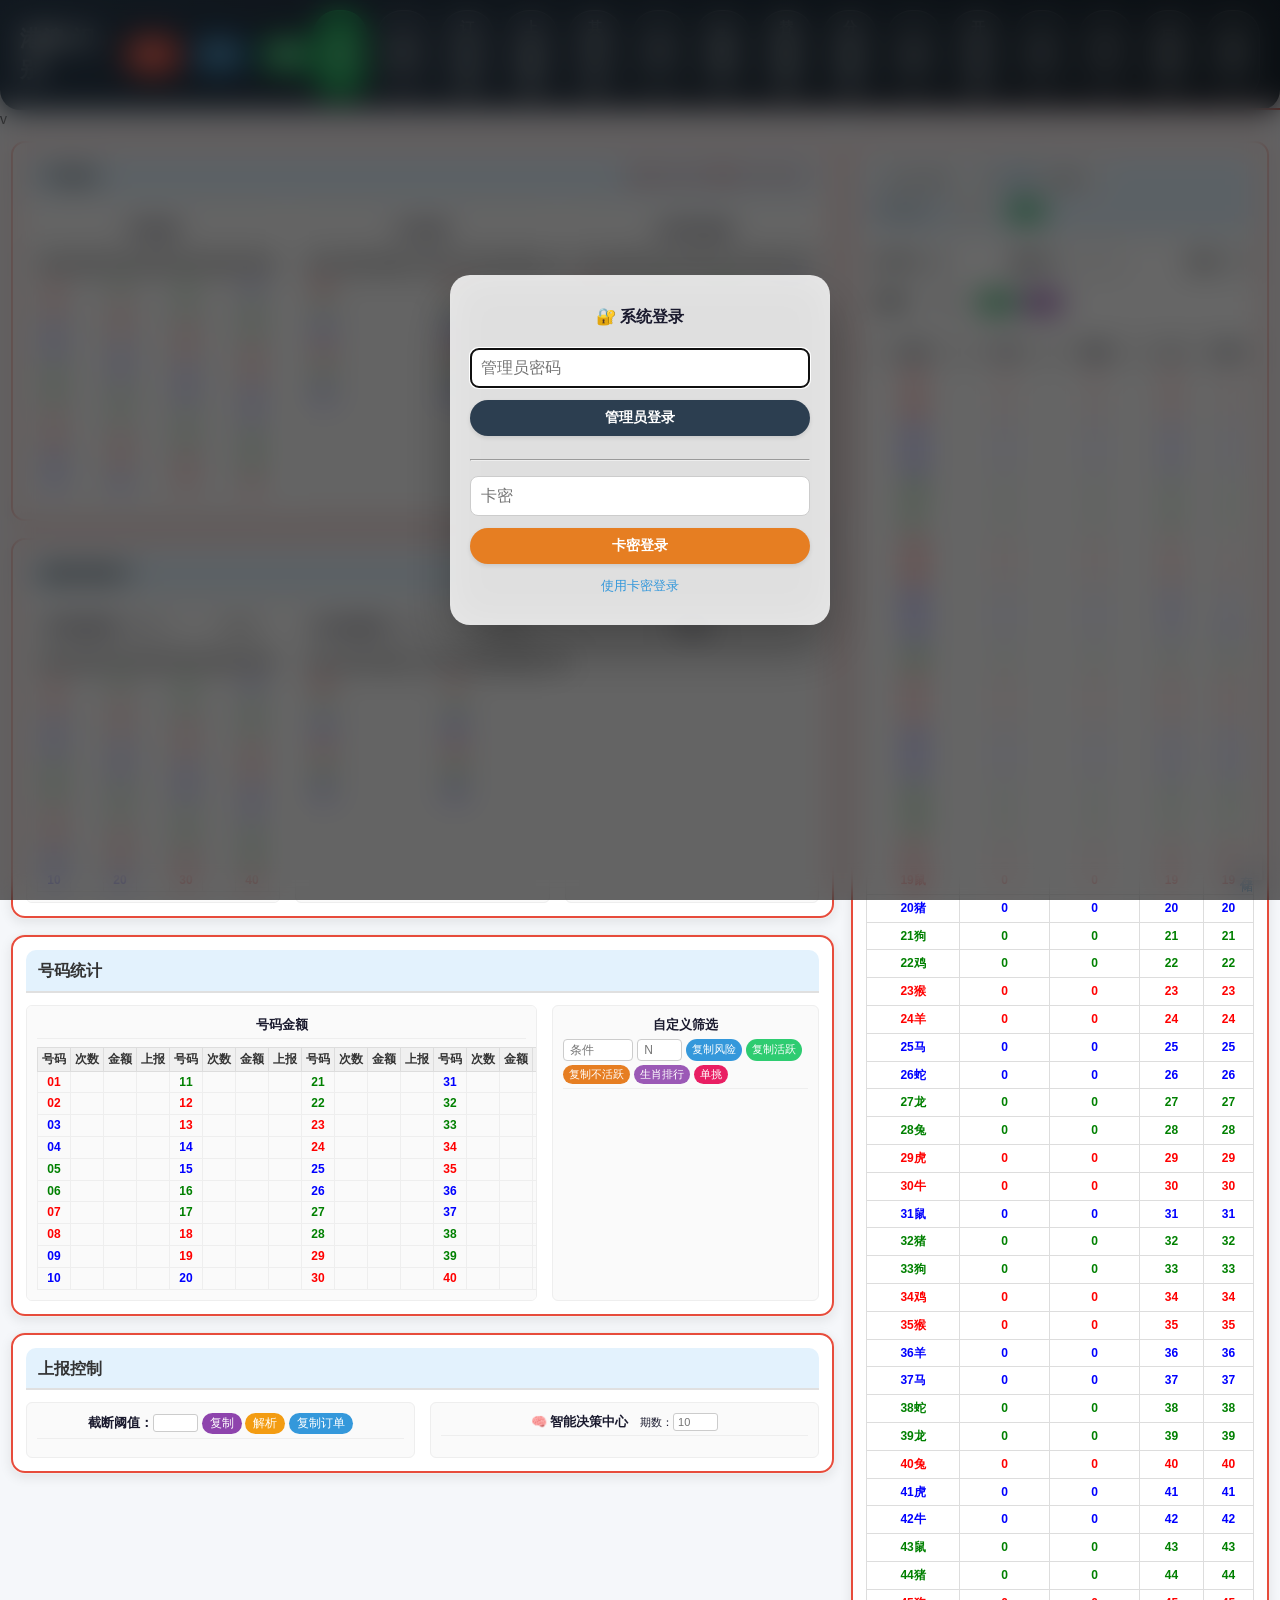
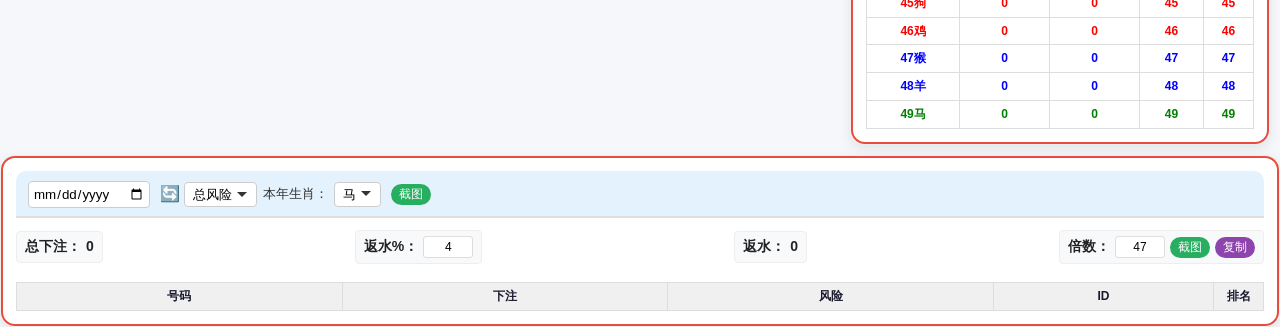
==== commit d1694a38: "Refactor navbar and button styles for consistency Updated button styles and widths in the navbar and" ====
--- a/index.html
+++ b/index.html
@@ -37,25 +37,15 @@
         font-size:9px !important;
     }
     #riskTable th:nth-child(1),#riskTable td:nth-child(1),
-    #reportTable th:nth-child(1),#reportTable td:nth-child(1) {
-        width:44px !important;
-    }
+    #reportTable th:nth-child(1),#reportTable td:nth-child(1) {width:44px !important;}
     #riskTable th:nth-child(2),#riskTable td:nth-child(2),
-    #reportTable th:nth-child(2),#reportTable td:nth-child(2) {
-        width:36px !important;
-    }
+    #reportTable th:nth-child(2),#reportTable td:nth-child(2) {width:36px !important;}
     #riskTable th:nth-child(3),#riskTable td:nth-child(3),
-    #reportTable th:nth-child(3),#reportTable td:nth-child(3) {
-        width:36px !important;
-    }
+    #reportTable th:nth-child(3),#reportTable td:nth-child(3) {width:36px !important;}
     #riskTable th:nth-child(4),#riskTable td:nth-child(4),
-    #reportTable th:nth-child(4),#reportTable td:nth-child(4) {
-        width:38px !important;
-    }
+    #reportTable th:nth-child(4),#reportTable td:nth-child(4) {width:38px !important;}
     #riskTable th:nth-child(5),#riskTable td:nth-child(5),
-    #reportTable th:nth-child(5),#reportTable td:nth-child(5) {
-        width:28px !important;
-    }
+    #reportTable th:nth-child(5),#reportTable td:nth-child(5) {width:28px !important;}
 
     .order-input-container {min-height:220px !important;}
     .source-order-input {font-size:12px !important;padding:6px !important;}
@@ -73,38 +63,63 @@
     #originalAmountTable th,#originalAmountTable td {padding:3px 1px !important;font-size:10px !important;}
     .cat-insert-text {font-size:10px !important;}
     .freq-card .freq-title .btn {padding:2px 4px !important;font-size:9px !important;}
-    .recognize-card .btn-group {gap:3px !important;}
-    .recognize-card .btn-group .btn {font-size:9px !important;padding:3px 2px !important;min-height:24px !important;}
     .btn-sm {padding:3px 4px !important;font-size:9px !important;min-height:22px !important;}
 
-    /* 导航栏强制不换行 */
+    /* ===== 导航栏方形按钮 ===== */
     .navbar {
         padding: 8px 10px !important;
         flex-wrap: nowrap !important;
         gap: 6px !important;
     }
-    .navbar > div:first-child {
-        flex-shrink: 0 !important;
-    }
-    .navbar-title {
-        font-size: 16px !important;
-    }
+    .navbar > div:first-child {flex-shrink: 0 !important;}
+    .navbar-title {font-size: 16px !important;}
     .navbar-actions {
         flex-wrap: nowrap !important;
         gap: 4px !important;
         overflow-x: auto !important;
     }
     .navbar-actions .btn {
-        padding: 5px 8px !important;
-        font-size: 11px !important;
+        padding: 4px 4px !important;
+        font-size: 10px !important;
         min-height: 26px !important;
+        width: 56px !important;
+        border-radius: 4px !important;
         white-space: nowrap !important;
         flex-shrink: 0 !important;
-    }
+        text-align: center !important;
+        letter-spacing: 0 !important;
+    }
+    /* 地区切换按钮稍宽 */
     .btn-macau, .btn-hongkong, .btn-yuegang {
-        padding: 5px 8px !important;
-        font-size: 11px !important;
+        padding: 4px 4px !important;
+        font-size: 10px !important;
         min-height: 26px !important;
+        width: 56px !important;
+        border-radius: 4px !important;
+        white-space: nowrap !important;
+        flex-shrink: 0 !important;
+        text-align: center !important;
+        letter-spacing: 0 !important;
+    }
+
+    /* ===== 识别弹窗方形按钮 ===== */
+    .recognize-card .btn-group {
+        gap: 3px !important;
+    }
+    .recognize-card .btn-group .btn {
+        font-size: 10px !important;
+        padding: 4px 4px !important;
+        min-height: 26px !important;
+        width: 64px !important;
+        border-radius: 4px !important;
+        white-space: nowrap !important;
+        flex-shrink: 0 !important;
+        text-align: center !important;
+        letter-spacing: 0 !important;
+    }
+    /* 语义转换按钮稍宽 */
+    .recognize-card .btn-group .btn-cancel {
+        width: 72px !important;
     }
 
     /* 大表格容器允许横向滚动 */
@@ -594,32 +609,32 @@
 </head>
 <body>
 <div id="dbWarning">⚠ 数据库不可用，请检查浏览器设置或存储空间</div>
-<div class="navbar" id="mainNavbar">
+<div class="navbar" id="mainNavbar" style="flex-wrap: nowrap;">
   <div style="display:flex; align-items:center; gap:12px;">
     <div class="navbar-title">港澳·识别</div>
-    <button class="btn btn-macau region-active" id="btnMacau" onclick="switchRegion('macau')">澳门</button>
-    <button class="btn btn-hongkong" id="btnHongkong" onclick="switchRegion('hongkong')">香港</button>
-    <button class="btn btn-yuegang" id="btnYuegang" onclick="switchRegion('yuegang')">粤港</button>
+    <button class="btn btn-macau region-active" id="btnMacau" onclick="switchRegion('macau')" style="width:56px;">澳门</button>
+    <button class="btn btn-hongkong" id="btnHongkong" onclick="switchRegion('hongkong')" style="width:56px;">香港</button>
+    <button class="btn btn-yuegang" id="btnYuegang" onclick="switchRegion('yuegang')" style="width:56px;">粤港</button>
   </div>
-  <div class="navbar-actions" id="navbarActions">
-    <button class="btn btn-recognize" onclick="showRecognizeModal()">识别</button>
-    <button class="btn btn-reset" id="resetBtn" onclick="resetTable()">清空</button>
-    <button class="btn btn-save-order" onclick="showOrderRecord()">订单记录</button>
-    <button class="btn btn-primary" onclick="showReportOrderRecord()">上报数据</button>
-    <button class="btn btn-primary" onclick="showLianxiaoStatsWin()">其他订单</button>
-    <button class="btn btn-primary" onclick="showUserManager()">用户</button>
-    <button class="btn btn-primary" onclick="showDatabase()">数据库</button>
-    <button class="btn btn-primary" onclick="showReplacePreset()">替换预设</button>
-    <button class="btn btn-primary" onclick="showCategoryAliases()">分类缩写</button>
-    <button class="btn btn-primary" onclick="showDuiJiangWin()">兑奖</button>
-    <button class="btn btn-primary" onclick="showDrawRecord()">开奖记录</button>
-    <button class="btn btn-export" onclick="exportData()">导出</button>
-    <button class="btn btn-import" onclick="importData()">导入</button>
-    <button class="btn btn-primary" onclick="showRecycleBin()">回收站<span id="recycleCount" class="recycle-count-badge" style="display:none;">0</span></button>
-    <button class="btn btn-primary" id="cardMgrBtn" style="display:none;" onclick="showCardManager()">卡密</button>
-    <button class="btn btn-clear" onclick="logout()">退出</button>
+  <div class="navbar-actions" id="navbarActions" style="flex-wrap: nowrap; overflow-x: auto;">
+    <button class="btn btn-recognize" onclick="showRecognizeModal()" style="width:56px;">识别</button>
+    <button class="btn btn-reset" id="resetBtn" onclick="resetTable()" style="width:56px;">清空</button>
+    <button class="btn btn-save-order" onclick="showOrderRecord()" style="width:56px;">订单记录</button>
+    <button class="btn btn-primary" onclick="showReportOrderRecord()" style="width:56px;">上报数据</button>
+    <button class="btn btn-primary" onclick="showLianxiaoStatsWin()" style="width:56px;">其他订单</button>
+    <button class="btn btn-primary" onclick="showUserManager()" style="width:56px;">用户</button>
+    <button class="btn btn-primary" onclick="showDatabase()" style="width:56px;">数据库</button>
+    <button class="btn btn-primary" onclick="showReplacePreset()" style="width:56px;">替换预设</button>
+    <button class="btn btn-primary" onclick="showCategoryAliases()" style="width:56px;">分类缩写</button>
+    <button class="btn btn-primary" onclick="showDuiJiangWin()" style="width:56px;">兑奖</button>
+    <button class="btn btn-primary" onclick="showDrawRecord()" style="width:56px;">开奖记录</button>
+    <button class="btn btn-export" onclick="exportData()" style="width:56px;">导出</button>
+    <button class="btn btn-import" onclick="importData()" style="width:56px;">导入</button>
+    <button class="btn btn-primary" onclick="showRecycleBin()" style="width:56px;">回收站<span id="recycleCount" class="recycle-count-badge" style="display:none;">0</span></button>
+    <button class="btn btn-primary" id="cardMgrBtn" style="display:none; width:56px;" onclick="showCardManager()">卡密</button>
+    <button class="btn btn-clear" onclick="logout()" style="width:56px;">退出</button>
   </div>
-</div>
+</div>v
     <div class="container" id="mainContent">
   <div class="recognize-wrap">
       <!-- 下注统计大卡片：号码次数 + 生肖次数 + 上报号码金额 -->
@@ -730,7 +745,7 @@
       </div>
     </div>
 
-    <!-- 右侧风险报告区域 -->
+    <!-- 右侧风险报告区域（保持原样） -->
     <div class="risk-report-area">
         <div class="card" id="riskReportCard">
           <div class="card-title">
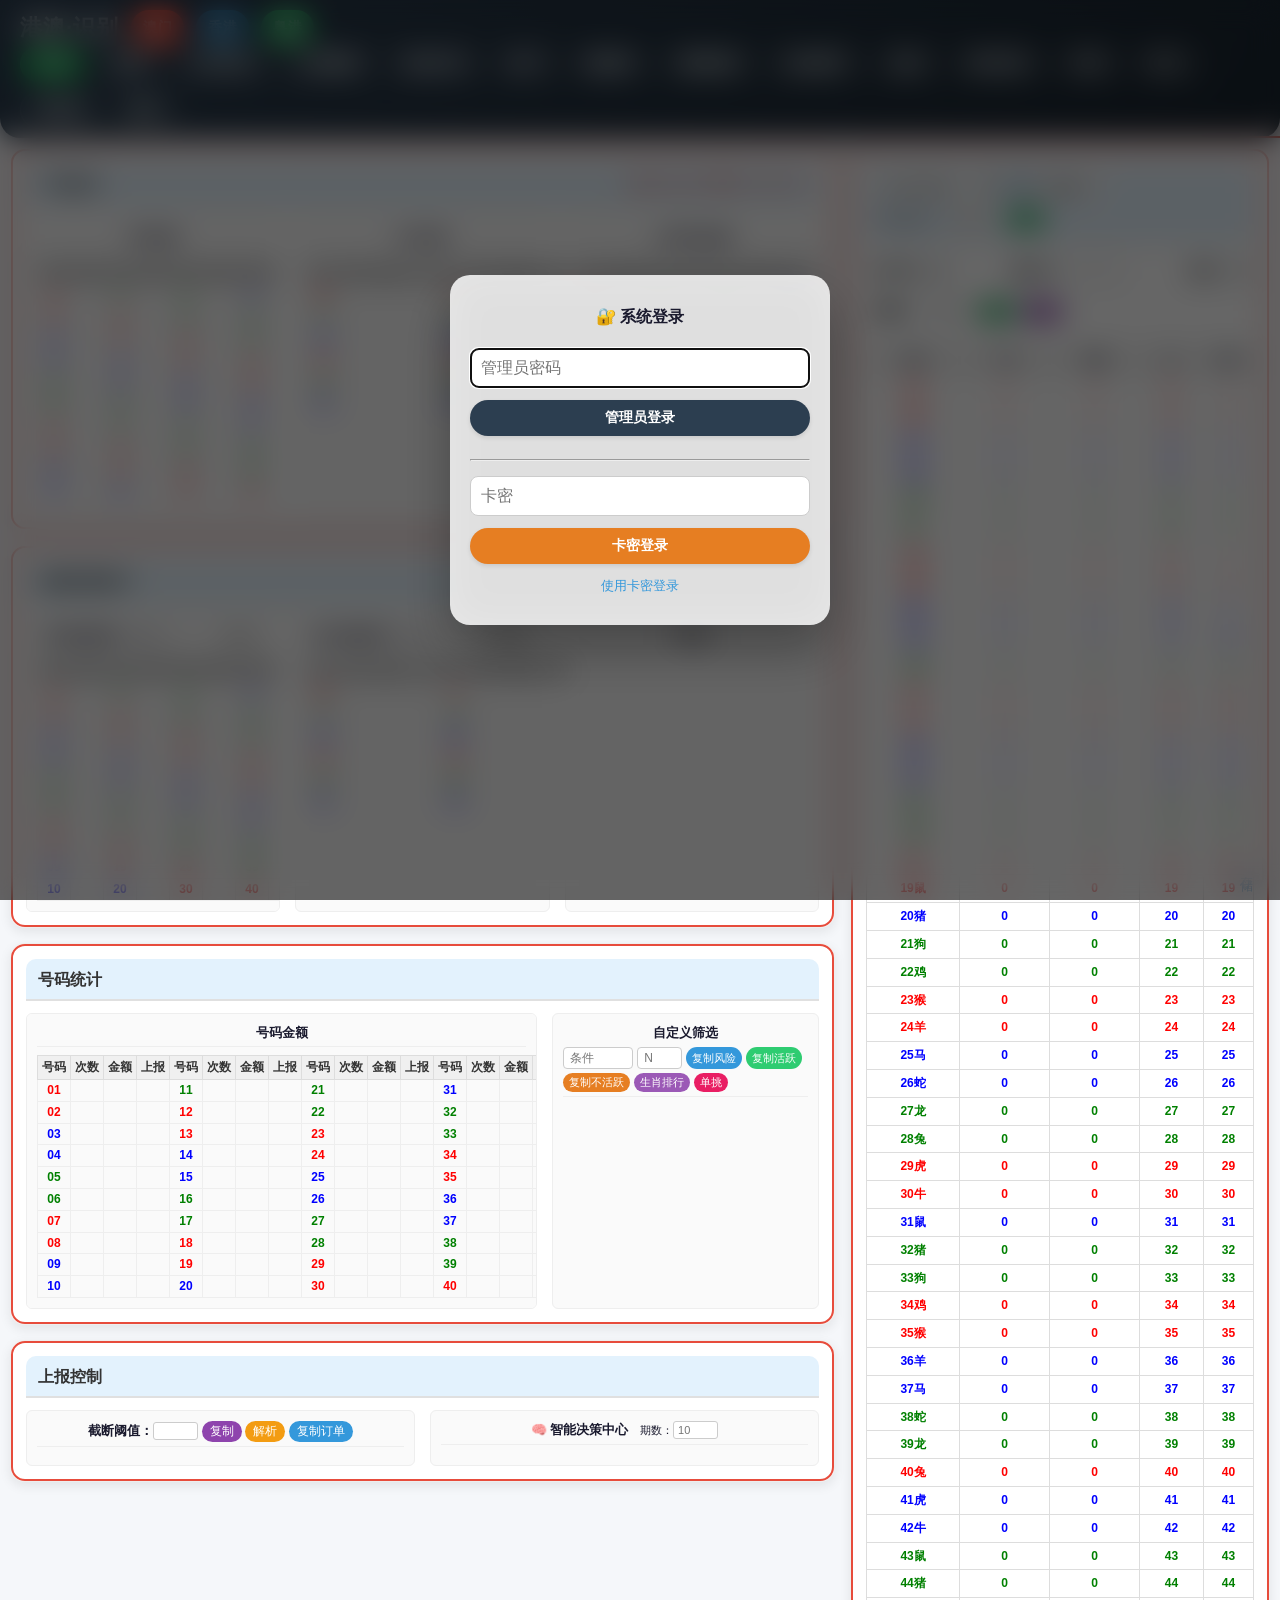
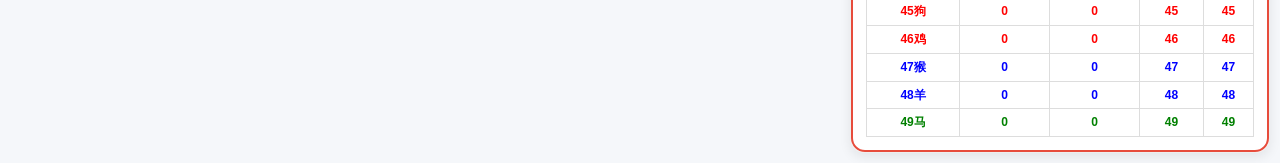
==== commit 3d942408: "Refactor navbar and table styles for better layout Updated styles for various elements in the navbar" ====
--- a/index.html
+++ b/index.html
@@ -37,15 +37,25 @@
         font-size:9px !important;
     }
     #riskTable th:nth-child(1),#riskTable td:nth-child(1),
-    #reportTable th:nth-child(1),#reportTable td:nth-child(1) {width:44px !important;}
+    #reportTable th:nth-child(1),#reportTable td:nth-child(1) {
+        width:44px !important;
+    }
     #riskTable th:nth-child(2),#riskTable td:nth-child(2),
-    #reportTable th:nth-child(2),#reportTable td:nth-child(2) {width:36px !important;}
+    #reportTable th:nth-child(2),#reportTable td:nth-child(2) {
+        width:36px !important;
+    }
     #riskTable th:nth-child(3),#riskTable td:nth-child(3),
-    #reportTable th:nth-child(3),#reportTable td:nth-child(3) {width:36px !important;}
+    #reportTable th:nth-child(3),#reportTable td:nth-child(3) {
+        width:36px !important;
+    }
     #riskTable th:nth-child(4),#riskTable td:nth-child(4),
-    #reportTable th:nth-child(4),#reportTable td:nth-child(4) {width:38px !important;}
+    #reportTable th:nth-child(4),#reportTable td:nth-child(4) {
+        width:38px !important;
+    }
     #riskTable th:nth-child(5),#riskTable td:nth-child(5),
-    #reportTable th:nth-child(5),#reportTable td:nth-child(5) {width:28px !important;}
+    #reportTable th:nth-child(5),#reportTable td:nth-child(5) {
+        width:28px !important;
+    }
 
     .order-input-container {min-height:220px !important;}
     .source-order-input {font-size:12px !important;padding:6px !important;}
@@ -63,63 +73,38 @@
     #originalAmountTable th,#originalAmountTable td {padding:3px 1px !important;font-size:10px !important;}
     .cat-insert-text {font-size:10px !important;}
     .freq-card .freq-title .btn {padding:2px 4px !important;font-size:9px !important;}
+    .recognize-card .btn-group {gap:3px !important;}
+    .recognize-card .btn-group .btn {font-size:9px !important;padding:3px 2px !important;min-height:24px !important;}
     .btn-sm {padding:3px 4px !important;font-size:9px !important;min-height:22px !important;}
 
-    /* ===== 导航栏方形按钮 ===== */
+    /* 导航栏强制不换行 */
     .navbar {
         padding: 8px 10px !important;
         flex-wrap: nowrap !important;
         gap: 6px !important;
     }
-    .navbar > div:first-child {flex-shrink: 0 !important;}
-    .navbar-title {font-size: 16px !important;}
+    .navbar > div:first-child {
+        flex-shrink: 0 !important;
+    }
+    .navbar-title {
+        font-size: 16px !important;
+    }
     .navbar-actions {
         flex-wrap: nowrap !important;
         gap: 4px !important;
         overflow-x: auto !important;
     }
     .navbar-actions .btn {
-        padding: 4px 4px !important;
-        font-size: 10px !important;
+        padding: 5px 8px !important;
+        font-size: 11px !important;
         min-height: 26px !important;
-        width: 56px !important;
-        border-radius: 4px !important;
         white-space: nowrap !important;
         flex-shrink: 0 !important;
-        text-align: center !important;
-        letter-spacing: 0 !important;
-    }
-    /* 地区切换按钮稍宽 */
+    }
     .btn-macau, .btn-hongkong, .btn-yuegang {
-        padding: 4px 4px !important;
-        font-size: 10px !important;
+        padding: 5px 8px !important;
+        font-size: 11px !important;
         min-height: 26px !important;
-        width: 56px !important;
-        border-radius: 4px !important;
-        white-space: nowrap !important;
-        flex-shrink: 0 !important;
-        text-align: center !important;
-        letter-spacing: 0 !important;
-    }
-
-    /* ===== 识别弹窗方形按钮 ===== */
-    .recognize-card .btn-group {
-        gap: 3px !important;
-    }
-    .recognize-card .btn-group .btn {
-        font-size: 10px !important;
-        padding: 4px 4px !important;
-        min-height: 26px !important;
-        width: 64px !important;
-        border-radius: 4px !important;
-        white-space: nowrap !important;
-        flex-shrink: 0 !important;
-        text-align: center !important;
-        letter-spacing: 0 !important;
-    }
-    /* 语义转换按钮稍宽 */
-    .recognize-card .btn-group .btn-cancel {
-        width: 72px !important;
     }
 
     /* 大表格容器允许横向滚动 */
@@ -609,32 +594,32 @@
 </head>
 <body>
 <div id="dbWarning">⚠ 数据库不可用，请检查浏览器设置或存储空间</div>
-<div class="navbar" id="mainNavbar" style="flex-wrap: nowrap;">
+<div class="navbar" id="mainNavbar">
   <div style="display:flex; align-items:center; gap:12px;">
     <div class="navbar-title">港澳·识别</div>
-    <button class="btn btn-macau region-active" id="btnMacau" onclick="switchRegion('macau')" style="width:56px;">澳门</button>
-    <button class="btn btn-hongkong" id="btnHongkong" onclick="switchRegion('hongkong')" style="width:56px;">香港</button>
-    <button class="btn btn-yuegang" id="btnYuegang" onclick="switchRegion('yuegang')" style="width:56px;">粤港</button>
+    <button class="btn btn-macau region-active" id="btnMacau" onclick="switchRegion('macau')">澳门</button>
+    <button class="btn btn-hongkong" id="btnHongkong" onclick="switchRegion('hongkong')">香港</button>
+    <button class="btn btn-yuegang" id="btnYuegang" onclick="switchRegion('yuegang')">粤港</button>
   </div>
-  <div class="navbar-actions" id="navbarActions" style="flex-wrap: nowrap; overflow-x: auto;">
-    <button class="btn btn-recognize" onclick="showRecognizeModal()" style="width:56px;">识别</button>
-    <button class="btn btn-reset" id="resetBtn" onclick="resetTable()" style="width:56px;">清空</button>
-    <button class="btn btn-save-order" onclick="showOrderRecord()" style="width:56px;">订单记录</button>
-    <button class="btn btn-primary" onclick="showReportOrderRecord()" style="width:56px;">上报数据</button>
-    <button class="btn btn-primary" onclick="showLianxiaoStatsWin()" style="width:56px;">其他订单</button>
-    <button class="btn btn-primary" onclick="showUserManager()" style="width:56px;">用户</button>
-    <button class="btn btn-primary" onclick="showDatabase()" style="width:56px;">数据库</button>
-    <button class="btn btn-primary" onclick="showReplacePreset()" style="width:56px;">替换预设</button>
-    <button class="btn btn-primary" onclick="showCategoryAliases()" style="width:56px;">分类缩写</button>
-    <button class="btn btn-primary" onclick="showDuiJiangWin()" style="width:56px;">兑奖</button>
-    <button class="btn btn-primary" onclick="showDrawRecord()" style="width:56px;">开奖记录</button>
-    <button class="btn btn-export" onclick="exportData()" style="width:56px;">导出</button>
-    <button class="btn btn-import" onclick="importData()" style="width:56px;">导入</button>
-    <button class="btn btn-primary" onclick="showRecycleBin()" style="width:56px;">回收站<span id="recycleCount" class="recycle-count-badge" style="display:none;">0</span></button>
-    <button class="btn btn-primary" id="cardMgrBtn" style="display:none; width:56px;" onclick="showCardManager()">卡密</button>
-    <button class="btn btn-clear" onclick="logout()" style="width:56px;">退出</button>
+  <div class="navbar-actions" id="navbarActions">
+    <button class="btn btn-recognize" onclick="showRecognizeModal()">识别</button>
+    <button class="btn btn-reset" id="resetBtn" onclick="resetTable()">清空</button>
+    <button class="btn btn-save-order" onclick="showOrderRecord()">订单记录</button>
+    <button class="btn btn-primary" onclick="showReportOrderRecord()">上报数据</button>
+    <button class="btn btn-primary" onclick="showLianxiaoStatsWin()">其他订单</button>
+    <button class="btn btn-primary" onclick="showUserManager()">用户</button>
+    <button class="btn btn-primary" onclick="showDatabase()">数据库</button>
+    <button class="btn btn-primary" onclick="showReplacePreset()">替换预设</button>
+    <button class="btn btn-primary" onclick="showCategoryAliases()">分类缩写</button>
+    <button class="btn btn-primary" onclick="showDuiJiangWin()">兑奖</button>
+    <button class="btn btn-primary" onclick="showDrawRecord()">开奖记录</button>
+    <button class="btn btn-export" onclick="exportData()">导出</button>
+    <button class="btn btn-import" onclick="importData()">导入</button>
+    <button class="btn btn-primary" onclick="showRecycleBin()">回收站<span id="recycleCount" class="recycle-count-badge" style="display:none;">0</span></button>
+    <button class="btn btn-primary" id="cardMgrBtn" style="display:none;" onclick="showCardManager()">卡密</button>
+    <button class="btn btn-clear" onclick="logout()">退出</button>
   </div>
-</div>v
+</div>
     <div class="container" id="mainContent">
   <div class="recognize-wrap">
       <!-- 下注统计大卡片：号码次数 + 生肖次数 + 上报号码金额 -->
@@ -745,85 +730,7 @@
       </div>
     </div>
 
-    <!-- 右侧风险报告区域（保持原样） -->
-    <div class="risk-report-area">
-        <div class="card" id="riskReportCard">
-          <div class="card-title">
-            <div class="title-left">
-              <input type="date" id="filterDate" style="padding:4px;border-radius:4px;border:1px solid #ccc;" onchange="updateTableFromRecords()">
-              <button onclick="updateTableFromRecords()" style="margin-left:5px;background:none;border:none;cursor:pointer;font-size:16px;" title="强制刷新">🔄</button>
-              <select id="riskReportSwitcher" style="padding:4px 8px;border-radius:4px;border:1px solid #ccc;font-size:14px;" onchange="switchRiskReport()">
-                <option value="total" selected>总风险</option>
-                <option value="user">用户</option>
-                <option value="report">净风险</option>
-              </select>
-              <select id="viewUserSelect" style="padding:4px 8px;border-radius:4px;border:1px solid #ccc;font-size:14px;display:none;" onchange="updateTableFromRecords()"></select>
-            </div>
-            <div class="year-zodiac-area">
-              <span>本年生肖：</span>
-              <select id="startZodiacSelect">
-                <option value="马">马</option><option value="蛇">蛇</option><option value="龙">龙</option><option value="兔">兔</option><option value="虎">虎</option><option value="牛">牛</option><option value="鼠">鼠</option><option value="猪">猪</option><option value="狗">狗</option><option value="鸡">鸡</option><option value="猴">猴</option><option value="羊">羊</option>
-              </select>
-              <button class="btn-screenshot" style="padding:2px 8px; font-size:12px; min-height:auto; border-radius:20px; background:#27ae60; color:#fff; border:none; cursor:pointer; margin-left:4px;" onclick="screenshotRiskCard()">截图</button>
-            </div>
-          </div>
-          <div id="riskSection">
-            <div class="summary-row">
-              <div class="summary-item">总下注：<span id="totalBet">0</span></div>
-              <div class="summary-item">返水%：<input type="number" id="rebateRate" class="small-input" value="4" min="0" max="100" step="0.1"></div>
-              <div class="summary-item">返水：<span id="totalRebate">0</span></div>
-              <div class="summary-item">倍数：<input type="number" id="multipleVal" class="small-input" value="47" min="0.1" step="0.1">
-                <button class="btn-screenshot" style="padding:2px 8px; font-size:12px; min-height:auto; border-radius:20px; background:#27ae60; color:#fff; border:none; cursor:pointer;" onclick="screenshotTable('riskTable')">截图</button>
-                <button class="btn-copy-nums" style="padding:2px 8px; font-size:12px; min-height:auto; border-radius:20px; background:#8e44ad; color:#fff; border:none; cursor:pointer;" onclick="copySelectedNumbers('riskTable')">复制</button>
-              </div>
-            </div>
-            <div class="table-container">
-              <table id="riskTable"><thead><tr><th>号码</th><th>下注</th><th>风险</th><th>ID</th><th>排名</th></tr></thead><tbody id="tableBody" onclick="handleTableRowClick(event)"></tbody></table>
-            </div>
-          </div>
-          <div id="reportSection" style="display:none;">
-            <div class="summary-row">
-              <div class="summary-item">总下注：<span id="reportTotalBet">0</span></div>
-              <div class="summary-item">返水%：<input type="number" id="reportRebateRate" class="small-input" value="4" min="0" max="100" step="0.1"></div>
-              <div class="summary-item">返水：<span id="reportTotalRebate">0</span></div>
-              <div class="summary-item">倍数：<input type="number" id="reportMultipleVal" class="small-input" value="47" min="0.1" step="0.1">
-                <button class="btn-screenshot" style="padding:2px 8px; font-size:12px; min-height:auto; border-radius:20px; background:#27ae60; color:#fff; border:none; cursor:pointer;" onclick="screenshotTable('reportTable')">截图</button>
-                <button class="btn-copy-nums" style="padding:2px 8px; font-size:12px; min-height:auto; border-radius:20px; background:#8e44ad; color:#fff; border:none; cursor:pointer;" onclick="copySelectedNumbers('reportTable')">复制</button>
-              </div>
-            </div>
-            <div class="table-container">
-              <table id="reportTable"><thead><tr><th>号码</th><th>下注</th><th>风险</th><th>ID</th><th>排名</th></tr></thead><tbody id="reportTableBody" onclick="handleTableRowClick(event)"></tbody></table>
-            </div>
-          </div>
-        </div>
-    </div>
-  </div>
-
-  <!-- 右侧存储抽屉面板 -->
-  <div class="storage-drawer" id="storageDrawer">
-    <div class="storage-tab" id="storageTab" onclick="toggleStorageDrawer()">存储</div>
-    <div class="storage-panel" id="storagePanel">
-      <button class="close-drawer" onclick="toggleStorageDrawer()">×</button>
-      <p><span class="label">数据库状态：</span><span class="value" id="dbStatus" style="color:#27ae60;">正常</span></p>
-      <p><span class="label">今日数量：</span><span class="value" id="todayOrderCount">0</span></p>
-      <p><span class="label">订单数量：</span><span class="value" id="orderCount">0</span></p>
-      <p><span class="label">已用空间：</span><span class="value" id="usedSpace">0 MB</span></p>
-      <p><span class="label">剩余空间：</span><span class="value" id="freeSpace">50 MB</span></p>
-      <hr style="margin:8px 0;border-color:#eee;">
-      <p style="cursor:pointer;" onclick="showOperationLog()"><span class="label">📋 操作日志：</span><span class="value" id="logCount">0</span></p>
-      <p style="cursor:pointer;color:#e74c3c;" onclick="clearOperationLog()"><span class="label">🧹 清除日志</span></p>
-    </div>
-  </div>
-</div>
-    <div class="database-modal" id="databaseModal" style="display:none;">
-  <div class="database-modal-box" id="databaseModalBox">
-    <div class="database-modal-header" id="databaseModalHeader"><h3>📊 号码数据库</h3><div class="window-controls"><button onclick="maximizeWindow('databaseModalBox')" title="最大化">🗖</button><button class="close-database-btn" onclick="hideDatabase()">×</button></div></div>
-    <div class="database-modal-body" id="databaseModalContent">
-      <!-- 动态填充 -->
-    </div>
-  </div>
-</div>
-<!-- 右侧风险报告区域 -->
+    <!-- 右侧风险报告区域 -->
     <div class="risk-report-area">
         <div class="card" id="riskReportCard">
           <div class="card-title">
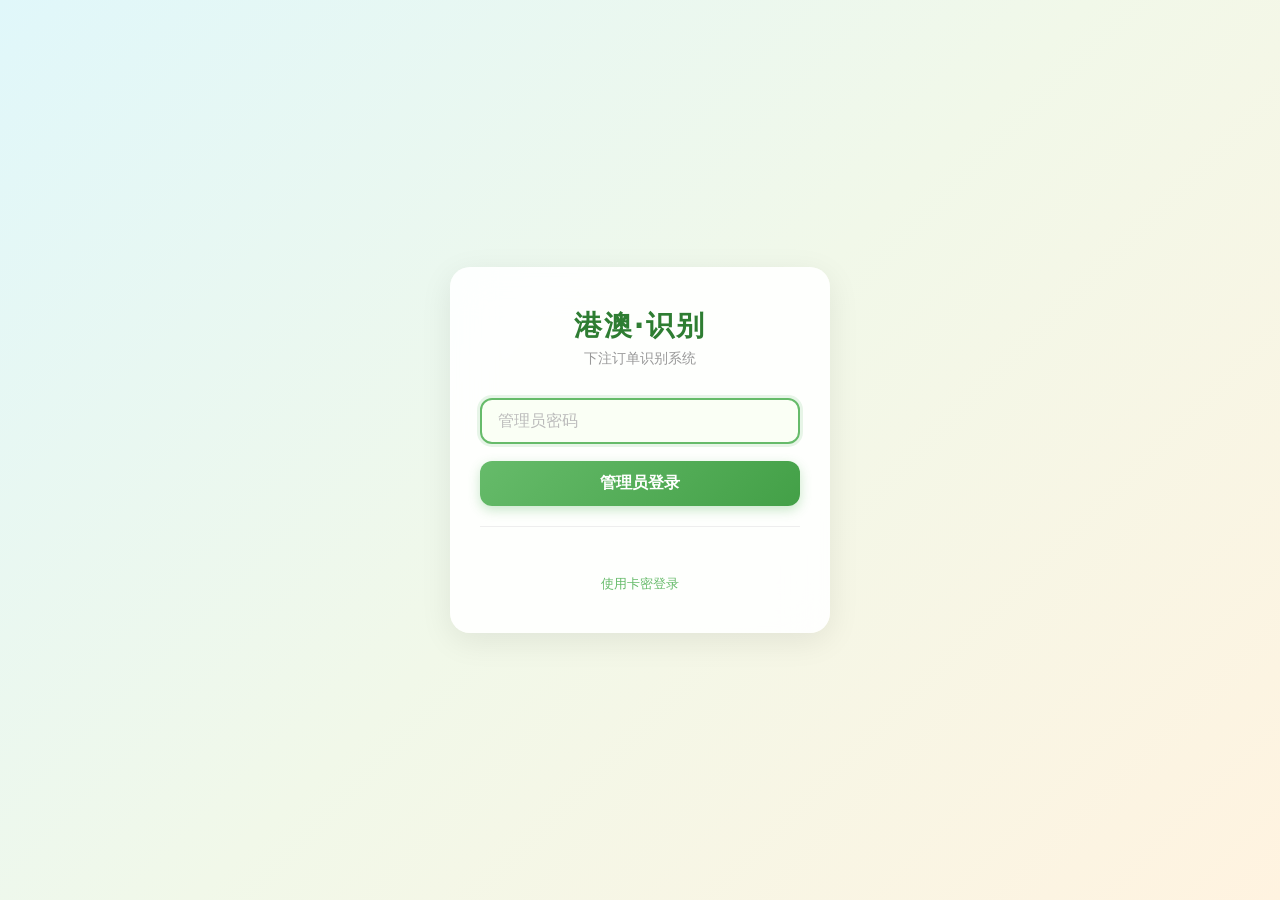
==== commit 117b75a9: "Add files via upload" ====
--- a/index.html
+++ b/index.html
@@ -4,593 +4,8 @@
 <meta charset="UTF-8">
 <meta name="viewport" content="width=device-width, initial-scale=1.0, maximum-scale=1.0, user-scalable=no">
 <title>港澳识别系统 - 手机版</title>
-<script src="https://html2canvas.hertzen.com/dist/html2canvas.min.js">
-</script>
-<style>
-* {margin:0;padding:0;box-sizing:border-box;font-family:"Microsoft YaHei",sans-serif;}
-body {background:#f5f7fa;font-size:14px;line-height:1.4;overflow-x:hidden;position:relative;}
-
-/* ===== 笔记本压缩布局 (769px - 1100px) ===== */
-@media screen and (min-width: 769px) and (max-width: 1100px) {
-    .container {padding:8px !important;gap:8px !important;}
-    .recognize-wrap {min-width:0 !important;}
-    .risk-report-area {flex:0 1 340px !important;min-width:260px !important;}
-    .summary-row {gap:4px !important;}
-    .summary-item {font-size:11px !important;padding:4px 6px !important;}
-    .btn {padding:6px 8px !important;font-size:12px !important;min-height:28px !important;}
-    .card {padding:10px !important;}
-    .card-title {font-size:14px !important;margin-bottom:8px !important;}
-    .freq-container {gap:8px !important;}
-    .freq-card {
-        padding:6px !important;
-        min-width:120px !important;
-        overflow-x: auto !important;
-        -webkit-overflow-scrolling: touch !important;
-    }
-    .freq-title {font-size:11px !important;}
-    .freq-table {font-size:10px !important;}
-
-    /* 右侧风险表格全面压缩 */
-    #riskTable, #reportTable {font-size:9px !important;}
-    #riskTable th,#riskTable td,#reportTable th,#reportTable td {
-        padding:2px 1px !important;
-        font-size:9px !important;
-    }
-    #riskTable th:nth-child(1),#riskTable td:nth-child(1),
-    #reportTable th:nth-child(1),#reportTable td:nth-child(1) {
-        width:44px !important;
-    }
-    #riskTable th:nth-child(2),#riskTable td:nth-child(2),
-    #reportTable th:nth-child(2),#reportTable td:nth-child(2) {
-        width:36px !important;
-    }
-    #riskTable th:nth-child(3),#riskTable td:nth-child(3),
-    #reportTable th:nth-child(3),#reportTable td:nth-child(3) {
-        width:36px !important;
-    }
-    #riskTable th:nth-child(4),#riskTable td:nth-child(4),
-    #reportTable th:nth-child(4),#reportTable td:nth-child(4) {
-        width:38px !important;
-    }
-    #riskTable th:nth-child(5),#riskTable td:nth-child(5),
-    #reportTable th:nth-child(5),#reportTable td:nth-child(5) {
-        width:28px !important;
-    }
-
-    .order-input-container {min-height:220px !important;}
-    .source-order-input {font-size:12px !important;padding:6px !important;}
-    .result-content {font-size:12px !important;padding:6px !important;}
-    .btn-group {gap:4px !important;}
-    .category-btn {padding:4px 2px !important;font-size:10px !important;min-height:28px !important;}
-    .config-input {height:18px !important;font-size:10px !important;}
-    .config-label {width:36px !important;font-size:10px !important;}
-    .summary-item .small-input {width:40px !important;}
-    .range-input {width:36px !important;}
-    .draw-number-input-plain {width:20px !important;font-size:12px !important;}
-    .draw-zodiac-plain {font-size:10px !important;}
-    .database-modal-box {max-width:95% !important;}
-    #originalAmountTable {font-size:10px !important;}
-    #originalAmountTable th,#originalAmountTable td {padding:3px 1px !important;font-size:10px !important;}
-    .cat-insert-text {font-size:10px !important;}
-    .freq-card .freq-title .btn {padding:2px 4px !important;font-size:9px !important;}
-    .recognize-card .btn-group {gap:3px !important;}
-    .recognize-card .btn-group .btn {font-size:9px !important;padding:3px 2px !important;min-height:24px !important;}
-    .btn-sm {padding:3px 4px !important;font-size:9px !important;min-height:22px !important;}
-
-    /* 导航栏强制不换行 */
-    .navbar {
-        padding: 8px 10px !important;
-        flex-wrap: nowrap !important;
-        gap: 6px !important;
-    }
-    .navbar > div:first-child {
-        flex-shrink: 0 !important;
-    }
-    .navbar-title {
-        font-size: 16px !important;
-    }
-    .navbar-actions {
-        flex-wrap: nowrap !important;
-        gap: 4px !important;
-        overflow-x: auto !important;
-    }
-    .navbar-actions .btn {
-        padding: 5px 8px !important;
-        font-size: 11px !important;
-        min-height: 26px !important;
-        white-space: nowrap !important;
-        flex-shrink: 0 !important;
-    }
-    .btn-macau, .btn-hongkong, .btn-yuegang {
-        padding: 5px 8px !important;
-        font-size: 11px !important;
-        min-height: 26px !important;
-    }
-
-    /* 大表格容器允许横向滚动 */
-    .number-stats-scroll {
-        overflow-x: auto !important;
-        -webkit-overflow-scrolling: touch !important;
-    }
-
-    /* 多列表格：固定布局 + 最小列宽 + 表头允许换行 */
-    #numberFreqTable,
-    #numberAmountFreqTable,
-    #reportAmountTable,
-    #originalAmountTable {
-        table-layout: fixed !important;
-        width: 100% !important;
-        font-size: 9px !important;
-    }
-    #numberFreqTable th,
-    #numberAmountFreqTable th,
-    #reportAmountTable th,
-    #originalAmountTable th {
-        width: auto !important;
-        min-width: 24px !important;
-        padding: 1px 2px !important;
-        white-space: normal !important;
-        word-break: break-all !important;
-    }
-    #numberFreqTable td,
-    #numberAmountFreqTable td,
-    #reportAmountTable td,
-    #originalAmountTable td {
-        width: auto !important;
-        min-width: 24px !important;
-        padding: 1px 2px !important;
-        white-space: normal !important;
-        word-break: break-all !important;
-    }
-
-    /* 平特肖容器也允许滚动 */
-    #pingtexiaoTableContainer {
-        overflow-x: auto !important;
-        -webkit-overflow-scrolling: touch !important;
-    }
-}
-
-/* ===== 桌面端小窗口兜底：允许横向滚动（769px - 900px） ===== */
-@media screen and (min-width: 769px) and (max-width: 900px) {
-    .container {overflow-x:auto !important;-webkit-overflow-scrolling:touch !important;}
-    .recognize-wrap {min-width:480px !important;}
-    .risk-report-area {flex:0 0 320px !important;min-width:260px !important;}
-    .table-container {overflow-x:visible !important;}
-    #riskTable, #reportTable {min-width:600px !important;}
-}
-
-/* ===== 手机端布局 (0 - 768px) ===== */
-@media screen and (max-width: 768px) {
-    .container {flex-direction:column!important;padding:10px!important;gap:10px!important;}
-    .recognize-wrap {width:100%!important;order:1;}
-    .risk-report-area {width:100%!important;position:relative!important;top:auto!important;flex:none!important;order:2;margin-top:0!important;}
-    .summary-row {display:flex!important;flex-wrap:wrap!important;justify-content:space-between!important;gap:5px!important;}
-    .summary-item {width:48%!important;margin-bottom:0!important;font-size:12px!important;padding:6px 8px!important;}
-    .summary-item label {display:block!important;text-align:left!important;margin-bottom:2px!important;}
-    .order-input-container {flex-direction:column!important;min-height:auto!important;height:auto!important;}
-    .input-column,.result-column {width:100%!important;}
-    .result-column {border-top:1px solid #ddd!important;}
-    .source-order-input {height:150px!important;}
-    .result-content {height:150px!important;}
-    .btn-group {display:grid!important;grid-template-columns:repeat(auto-fill,minmax(60px,1fr))!important;gap:4px!important;}
-    .category-btn {padding:4px 2px!important;font-size:11px!important;min-height:30px!important;}
-    .table-container {overflow-x:auto!important;-webkit-overflow-scrolling:touch!important;margin-left:-10px!important;margin-right:-10px!important;padding:0 10px!important;}
-    #riskTable, #reportTable {min-width:100%!important;width:100%!important;font-size:11px!important;}
-    #riskTable th,#riskTable td,#reportTable th,#reportTable td {padding:6px 3px!important;font-size:11px!important;white-space:nowrap!important;}
-    #riskTable th:nth-child(1),#riskTable td:nth-child(1),#reportTable th:nth-child(1),#reportTable td:nth-child(1) {width:60px!important;}
-    #riskTable th:nth-child(2),#riskTable td:nth-child(2),#reportTable th:nth-child(2),#reportTable td:nth-child(2) {width:65px!important;text-align:center!important;}
-    #riskTable th:nth-child(3),#riskTable td:nth-child(3),#reportTable th:nth-child(3),#reportTable td:nth-child(3) {width:65px!important;text-align:center!important;}
-    #riskTable th:nth-child(4),#riskTable td:nth-child(4),#reportTable th:nth-child(4),#reportTable td:nth-child(4) {width:50px!important;text-align:center!important;}
-    #riskTable th:nth-child(5),#riskTable td:nth-child(5),#reportTable th:nth-child(5),#reportTable td:nth-child(5) {width:50px!important;text-align:center!important;}
-    .data-config-card {padding:8px!important;order:3;}
-    .config-section-title {font-size:12px!important;}
-    .config-label {width:40px!important;font-size:11px!important;}
-    .config-input {height:20px!important;font-size:11px!important;}
-    .extra-input-group {flex-direction:column!important;gap:6px!important;}
-    .extra-long-input,.extra-short-input {width:100%!important;}
-    .navbar {padding:8px 10px!important;flex-wrap:wrap!important;}
-    .navbar > div:first-child {width:100%!important;justify-content:center!important;margin-bottom:5px!important;}
-    .navbar-title {font-size:16px!important;margin-bottom:0!important;width:auto!important;text-align:center!important;}
-    .navbar-actions {width:100%!important;justify-content:center!important;flex-wrap:wrap!important;gap:5px!important;}
-    .btn {padding:6px 8px!important;font-size:12px!important;min-height:32px!important;flex:1!important;min-width:60px!important;}
-    .btn-sm {padding:4px 6px!important;font-size:10px!important;min-height:24px!important;flex:none!important;min-width:auto!important;}
-    .btn-macau, .btn-hongkong, .btn-yuegang {padding:4px 10px!important;font-size:12px!important;min-height:28px!important;flex:none!important;min-width:auto!important;}
-    .floating-window {width:95%!important;min-width:300px!important;}
-    .modal-header {padding:8px 10px!important;}
-    .modal-body {padding:8px!important;}
-    .order-item {padding:4px 6px!important;flex-wrap:nowrap!important;align-items:center!important;}
-    .order-item .order-del,
-    .order-item .order-copy {flex-shrink:0!important;margin-left:4px!important;white-space:nowrap!important;}
-    .order-content {font-size:11px!important;line-height:1.2!important;max-height:none!important;overflow:visible!important;}
-    .storage-info {bottom:10px!important;right:10px!important;font-size:10px!important;padding:6px 8px!important;max-width:160px!important;background:none!important;}
-    .database-modal {padding:10px!important;}
-    .database-modal-box {width:100%!important;max-height:90vh!important;background:rgba(255,255,255,0.85)!important;backdrop-filter:blur(15px)!important;}
-    .database-modal-body {padding:10px!important;max-height:70vh!important;}
-    .freq-container {flex-direction:column!important;gap:10px!important;}
-    .freq-card {width:100%!important;}
-    .number-amount-card {flex: 1 !important;}
-    #originalAmountTable {min-width:100%!important;font-size:11px!important;}
-    #originalAmountTable th,#originalAmountTable td {padding:4px 2px!important;font-size:11px!important;white-space:nowrap!important;}
-    #originalAmountTable th:nth-child(1),#originalAmountTable td:nth-child(1){width:40px!important;}
-    #originalAmountTable th:nth-child(2),#originalAmountTable td:nth-child(2){width:38px!important;}
-    #originalAmountTable th:nth-child(3),#originalAmountTable td:nth-child(3){width:44px!important;}
-    #originalAmountTable th:nth-child(4),#originalAmountTable td:nth-child(4){width:44px!important;}
-    .number-stats-scroll{overflow-x:auto!important;-webkit-overflow-scrolling:touch!important;}
-    .floating-window[data-maximized="true"] {width:100vw!important;left:0!important;right:0!important;}
-    .cat-insert-text {
-        font-size:11px!important;
-        color:#3498db!important;
-        cursor:pointer!important;
-        display:inline-block!important;
-        padding:2px 4px!important;
-        margin:1px 3px!important;
-        background:none!important;
-        border-radius:0!important;
-    }
-    .cat-insert-text:hover{text-decoration:underline!important;color:#2980b9!important;}
-    .freq-card .freq-title .btn {padding:2px 6px!important;font-size:10px!important;min-height:auto!important;}
-    .recognize-card .card-title {flex-wrap:wrap!important;}
-    .recognize-card .card-title .btn-prefix,
-    .recognize-card .card-title .btn-amount-prefix,
-    .recognize-card .card-title .btn-amount-prefix2 {flex:none!important;white-space:nowrap!important;}
-    .recognize-card .card-title .btn-prefix {width:40px!important;font-size:10px!important;padding:4px 2px!important;}
-    .recognize-card .card-title .btn-amount-prefix {width:52px!important;font-size:10px!important;padding:4px 2px!important;}
-    .recognize-card .card-title .btn-amount-prefix2 {width:52px!important;font-size:10px!important;padding:4px 2px!important;}
-    .recognize-card .btn-group {display:grid!important;grid-template-columns:repeat(4,1fr)!important;gap:3px!important;}
-    .recognize-card .btn-group .btn {flex:none!important;width:auto!important;white-space:nowrap!important;font-size:10px!important;padding:4px 2px!important;min-height:28px!important;overflow:hidden!important;text-overflow:ellipsis!important;}
-    #lianxiaoStatsContainer {display:grid!important;grid-template-columns:repeat(auto-fill,minmax(max-content,1fr))!important;gap:8px!important;column-count:auto!important;}
-    #lianxiaoStatsContainer .freq-card {width:100%!important;max-width:100%!important;box-sizing:border-box!important;}
-    #lianxiaoStatsContainer table {min-width:auto!important;width:auto!important;table-layout:auto!important;}
-    #lianxiaoStatsContainer th,#lianxiaoStatsContainer td {white-space:nowrap!important;font-size:10px!important;padding:1px 2px!important;}
-    .cat-shortcuts-container { display: none !important; }
-}
-
-select {padding:4px 24px 4px 8px!important;border:1px solid #ccc!important;border-radius:4px!important;font-size:13px!important;background:#fff url("data:image/svg+xml,%3Csvg xmlns='http://www.w3.org/2000/svg' width='12' height='12' viewBox='0 0 12 12'%3E%3Cpath fill='%23333' d='M6 8L1 3h10z'/%3E%3C/svg%3E") no-repeat right 8px center!important;-webkit-appearance:none!important;-moz-appearance:none!important;appearance:none!important;cursor:pointer;margin:0;vertical-align:middle;}
-input[type="number"]::-webkit-inner-spin-button,input[type="number"]::-webkit-outer-spin-button{-webkit-appearance:none;margin:0;}
-input[type="number"]{-moz-appearance:textfield;}
-
-.navbar{
-  background:linear-gradient(135deg,#2c3e50 0%,#1a252f 100%);
-  padding:10px 20px;
-  display:flex;
-  justify-content:space-between;
-  align-items:center;
-  box-shadow:0 4px 15px rgba(0,0,0,0.15);
-  flex-wrap:wrap;
-  border-radius:0 0 20px 20px;
-  position:relative;
-  overflow:visible;
-}
-.navbar::after {
-  content: '';
-  position: absolute;
-  bottom: 0;
-  left: 0;
-  width: 100%;
-  height: 2px;
-  background: linear-gradient(90deg, transparent, #e74c3c, transparent);
-  background-size: 200% 100%;
-  animation: navbarGlow 3s linear infinite;
-  transition: background 0.3s ease;
-}
-body[data-region="hongkong"] .navbar::after {
-  background: linear-gradient(90deg, transparent, #3498db, transparent);
-  background-size: 200% 100%;
-}
-body[data-region="yuegang"] .navbar::after {
-  background: linear-gradient(90deg, transparent, #27ae60, transparent);
-  background-size: 200% 100%;
-}
-@keyframes navbarGlow {
-  0%   { background-position: 200% 0; }
-  100% { background-position: -200% 0; }
-}
-.navbar-title{color:#ecf0f1;font-size:22px;font-weight:bold;letter-spacing:1px;text-shadow:0 2px 4px rgba(0,0,0,0.2);}
-.navbar-actions{display:flex;gap:10px;flex-wrap:wrap;}
-.navbar-actions .btn{background:rgba(255,255,255,0.1);backdrop-filter:blur(5px);-webkit-backdrop-filter:blur(5px);color:#ecf0f1;border:1px solid rgba(255,255,255,0.2);border-radius:25px;padding:8px 18px;font-weight:600;letter-spacing:0.5px;box-shadow:0 4px 10px rgba(0,0,0,0.1);transition:all 0.2s ease;}
-.navbar-actions .btn:hover{background:rgba(255,255,255,0.2);transform:translateY(-2px);box-shadow:0 8px 20px rgba(0,0,0,0.2);color:#fff;}
-.navbar-actions .btn:active{transform:translateY(1px);box-shadow:0 2px 5px rgba(0,0,0,0.1);}
-.btn-macau{background:#c0392b!important;border-color:#e74c3c!important;color:#fff!important;font-weight:600;letter-spacing:0.5px;box-shadow:0 2px 8px rgba(192,57,43,0.4);}
-.btn-macau.region-active{background:#e74c3c!important;box-shadow:0 0 12px rgba(231,76,60,0.7);border-color:#f1948a!important;}
-.btn-hongkong{background:#2471a3!important;border-color:#2e86c1!important;color:#fff!important;font-weight:600;letter-spacing:0.5px;box-shadow:0 2px 8px rgba(36,113,163,0.4);}
-.btn-hongkong.region-active{background:#2e86c1!important;box-shadow:0 0 12px rgba(46,134,193,0.7);border-color:#7fb3d8!important;}
-.btn-yuegang{background:#27ae60!important;border-color:#2ecc71!important;color:#fff!important;font-weight:600;letter-spacing:0.5px;box-shadow:0 2px 8px rgba(39,174,96,0.4);}
-.btn-yuegang.region-active{background:#2ecc71!important;box-shadow:0 0 12px rgba(46,204,113,0.7);border-color:#58d68d!important;}
-
-@keyframes breathe {
-    from { opacity: 0.15; }
-    to   { opacity: 1; }
-}
-
-.btn-recognize{background:#27ae60!important;border-color:#2ecc71!important;color:#fff!important;}
-.btn-recognize:hover{background:#2ecc71!important;}
-.container{width:100%;margin:0;padding:10px 10px;display:flex;flex-direction:row;gap:15px;align-items:flex-start;}
-.recognize-wrap{flex:1;min-width:0;display:flex;flex-direction:column;gap:15px;}
-.risk-report-area{flex:0 0 420px;position:relative;top:auto;}
-.card{background:#fff;border:1px solid #eee;border-radius:14px;padding:15px;box-shadow:0 4px 12px rgba(0,0,0,0.08);transition:all 0.25s ease;position:relative;}
-.card:hover{transform:translateY(-2px);box-shadow:0 8px 20px rgba(0,0,0,0.12);}
-
-.card::after {
-    content: '';
-    position: absolute;
-    inset: 0;
-    border-radius: inherit;
-    pointer-events: none;
-    border: 2px solid #ccc;
-    animation: breathe 2s ease-in-out infinite alternate;
-    transition: border-color 0.3s ease;
-}
-body[data-region="macau"] .card::after { border-color: #e74c3c; }
-body[data-region="hongkong"] .card::after { border-color: #3498db; }
-body[data-region="yuegang"] .card::after { border-color: #27ae60; }
-
-.floating-window .card::after { content: none; }
-
-.floating-window {
-    position:fixed;
-    background:rgba(255,255,255,0.9);
-    backdrop-filter:blur(10px);
-    border-radius:16px;
-    box-shadow:0 20px 40px rgba(0,0,0,0.3);
-    border:1px solid rgba(255,255,255,0.5);
-    display:flex;
-    flex-direction:column;
-    resize:both;
-    overflow:auto;
-    min-width:320px;
-    min-height:250px;
-    z-index:2000;
-}
-.floating-window::after {
-    content: '';
-    position: absolute;
-    inset: 0;
-    border-radius: inherit;
-    pointer-events: none;
-    border: 2px solid #ccc;
-    animation: breathe 2s ease-in-out infinite alternate;
-    transition: border-color 0.3s ease;
-}
-body[data-region="macau"] .floating-window::after { border-color: #e74c3c; }
-body[data-region="hongkong"] .floating-window::after { border-color: #3498db; }
-body[data-region="yuegang"] .floating-window::after { border-color: #27ae60; }
-
-.card-title{font-size:16px;font-weight:bold;color:#333;margin-bottom:12px;padding:10px 12px 8px;border-bottom:2px solid #e0e0e0;display:flex;align-items:center;flex-wrap:wrap;gap:6px;background-color:#e3f2fd;border-radius:10px 10px 0 0;overflow:visible;}
-#liveClock {
-    font-size:14px;
-    font-weight:bold;
-    color:#e74c3c;
-    margin-left:auto;
-    white-space:nowrap;
-    letter-spacing:0.5px;
-    word-spacing:3px;
-}
-#maxLossDisplay {
-    font-size:12px;
-    font-weight:bold;
-    color:#e74c3c;
-    margin-left:6px;
-    white-space:nowrap;
-    display:none;
-}
-#lianxiaoStatsContainer {display:grid!important;grid-template-columns:repeat(4,minmax(max-content,1fr))!important;gap:10px!important;column-count:auto!important;}
-#lianxiaoStatsContainer .freq-card {width:100%!important;max-width:100%!important;box-sizing:border-box!important;overflow:hidden!important;}
-#lianxiaoStatsContainer table {min-width:auto!important;width:auto!important;table-layout:auto!important;}
-#lianxiaoStatsContainer th,#lianxiaoStatsContainer td {white-space:nowrap!important;font-size:12px!important;padding:2px 4px!important;}
-
-.duijiang-table {width:100%;border-collapse:collapse;font-size:12px;margin-top:6px;}
-.duijiang-table th {background:#f0f0f0;font-weight:bold;color:#1a1a2e;padding:6px 8px;border:1px solid #ddd;white-space:nowrap;text-align:center;}
-.duijiang-table td {border:1px solid #ddd;padding:5px 8px;text-align:center;white-space:nowrap;}
-.duijiang-table .summary-row td {font-weight:normal;background:#f8f9fa;border-top:none;}
-.duijiang-section-title {font-size:14px;font-weight:bold;color:#1a1a2e;margin:10px 0 4px 0;padding:4px 8px;background:#eaf2f8;border-radius:4px;}
-
-.year-zodiac-area{display:flex;align-items:center;gap:6px;font-size:13px;font-weight:normal;}
-.year-zodiac-area select{padding:3px 6px;border-radius:4px;border:1px solid #ccc;font-size:13px;background:#fff;}
-.summary-row{display:flex;justify-content:space-between;align-items:center;margin-bottom:10px;font-size:14px;font-weight:bold;color:#222;gap:6px;flex-wrap:wrap;}
-.summary-item{padding:5px 8px;background:#f8f9fa;border-radius:4px;border:1px solid #eee;display:flex;align-items:center;gap:5px;}
-input[type="number"].small-input{width:50px;padding:3px 5px;border:1px solid #ddd;border-radius:3px;text-align:center;font-size:12px;}
-.btn{padding:8px 12px;border:none;border-radius:25px;cursor:pointer;font-size:14px;font-weight:bold;min-height:36px;transition:all 0.25s ease;text-align:center;box-shadow:0 2px 4px rgba(0,0,0,0.1);}
-.btn:hover{transform:translateY(-2px);box-shadow:0 4px 8px rgba(0,0,0,0.15);}
-.btn:active{transform:translateY(1px);box-shadow:0 1px 2px rgba(0,0,0,0.1);}
-.btn-sm{padding:4px 6px!important;font-size:10px!important;min-height:24px!important;flex:none!important;min-width:auto!important;}
-.btn-paste{background:#2ecc71;color:white;}
-.btn-save-order{background:#f39c12;color:white;}
-.btn-report{background:#e67e22;color:white;}
-.btn-clear{background:#95a5a6;color:white;}
-.btn-cancel{background:#9b59b6;color:white;padding:4px 6px;font-size:10px;min-height:24px;}
-.btn-prefix{background:#3498db;color:white;padding:6px 10px;font-size:12px;min-height:30px;border-radius:15px;}
-.btn-amount-prefix{background:#e67e22;color:white;padding:6px 10px;font-size:12px;min-height:30px;border-radius:15px;}
-.btn-amount-prefix2{background:#8e44ad;color:white;padding:6px 10px;font-size:12px;min-height:30px;border-radius:15px;}
-.btn-remove-sep{background:#7f8c8d;color:white;padding:4px 6px;font-size:10px;min-height:24px;border-radius:15px;}
-.btn-replace-sep{background:#8e44ad;color:white;padding:4px 6px;font-size:10px;min-height:24px;border-radius:15px;}
-.btn-mark{padding:4px 6px;font-size:10px;min-height:24px;}
-.recognize-card .btn-group{margin-top:12px;display:flex;flex-direction:row;gap:8px;flex-wrap:wrap;}
-.recognize-card .btn-group .btn{flex:1;}
-.btn-group{margin-top:12px;display:flex;flex-direction:column;gap:8px;}
-@media(min-width:500px){.btn-group{flex-direction:row;flex-wrap:wrap;gap:6px;}}
-.category-card .btn-group{margin-top:0;display:grid;grid-template-columns:repeat(auto-fit,minmax(70px,1fr));gap:6px;}
-.category-btn{padding:6px 4px;border:none;border-radius:4px;cursor:pointer;font-size:12px;min-height:34px;transition:all 0.25s ease;text-align:center;background:#e9ecef;color:#333;box-shadow:0 1px 3px rgba(0,0,0,0.08);}
-.category-btn:hover{background:#dee2e6;transform:translateY(-2px);box-shadow:0 3px 6px rgba(0,0,0,0.12);}
-.category-btn:active{transform:translateY(1px);box-shadow:0 1px 2px rgba(0,0,0,0.08);}
-.category-btn.active{background:#e74c3c!important;color:#fff!important;}
-.data-config-card{padding:10px!important;}
-.config-section{margin-bottom:8px;}
-.config-section-title{font-size:13px;margin-bottom:5px;padding-left:4px;}
-.config-item{display:flex;align-items:center;margin-bottom:2px;padding:2px 0;border:none;}
-.config-label{width:50px;font-size:12px;font-weight:bold;text-align:right;padding-right:4px;}
-.config-label.long-label{width:70px;}
-.config-colon{width:6px;font-size:12px;}
-.config-input{flex:1;height:22px;padding:2px 5px;font-size:12px;border:1px solid #ccc;border-radius:3px;}
-.data-config-actions{margin-top:8px;display:flex;justify-content:flex-end;gap:5px;flex-wrap:wrap;}
-.config-btn{padding:5px 10px;font-size:12px;border-radius:3px;cursor:pointer;transition:all 0.25s ease;box-shadow:0 1px 3px rgba(0,0,0,0.1);}
-.config-btn:hover{transform:translateY(-2px);box-shadow:0 3px 6px rgba(0,0,0,0.12);}
-.config-btn:active{transform:translateY(1px);box-shadow:0 1px 2px rgba(0,0,0,0.08);}
-.table-container{width:100%;overflow-x:auto;}
-table{width:100%;border-collapse:collapse;margin-top:8px;font-size:12px;}
-th{background:#f0f0f0;font-weight:bold;color:#1a1a2e;padding:5px 6px;border:1px solid #ddd;white-space:nowrap;}
-td{border:1px solid #ddd;padding:5px 6px;text-align:center;white-space:nowrap;}
-.red-text{color:#ff0000!important;font-weight:bold;}
-.blue-text{color:#0000ff!important;font-weight:bold;}
-.green-text{color:#008000!important;font-weight:bold;}
-#riskTable th:nth-child(5),#riskTable td:nth-child(5),#reportTable th:nth-child(5),#reportTable td:nth-child(5){width:50px;text-align:center;}
-tr.selected-row{background-color:#dceeff!important;font-weight:bold;box-shadow:inset 0 0 5px rgba(52,152,219,0.5);}
-.floating-window .modal-header{padding:10px 15px;background:rgba(26,26,46,0.9);color:#fff;display:flex;justify-content:space-between;align-items:center;cursor:move;user-select:none;border-radius:16px 16px 0 0;}
-.floating-window .modal-body{padding:15px;overflow-y:auto;flex:1;}
-.floating-window .modal-footer{padding:10px 15px;background:rgba(245,247,250,0.8);display:flex;gap:8px;justify-content:flex-end;border-radius:0 0 16px 16px;}
-.window-controls{display:flex;gap:5px;margin-left:auto;}
-.window-controls button{background:rgba(255,255,255,0.2);border:none;color:#fff;width:28px;height:28px;border-radius:4px;cursor:pointer;font-size:14px;display:flex;align-items:center;justify-content:center;}
-.window-controls button:hover{background:rgba(255,255,255,0.4);}
-.custom-dialog-overlay{position:fixed;top:0;left:0;width:100%;height:100%;background:rgba(0,0,0,0.5);backdrop-filter:blur(8px);display:flex;align-items:center;justify-content:center;z-index:9999;animation:fadeIn 0.2s ease;}
-.custom-dialog-box{background:rgba(255,255,255,0.75);backdrop-filter:blur(20px);border-radius:20px;padding:25px 20px 20px;width:90%;max-width:400px;box-shadow:0 25px 50px rgba(0,0,0,0.3);border:1px solid rgba(255,255,255,0.4);text-align:center;animation:slideDown 0.25s ease;}
-.custom-dialog-title{font-size:18px;font-weight:bold;margin-bottom:15px;color:#1a1a2e;}
-.custom-dialog-message{font-size:15px;color:#333;margin-bottom:20px;line-height:1.5;}
-.custom-dialog-input{width:100%;padding:10px;border:1px solid #ccc;border-radius:8px;font-size:16px;margin-bottom:20px;outline:none;background:rgba(255,255,255,0.9);}
-.custom-dialog-buttons{display:flex;gap:10px;justify-content:center;}
-.custom-dialog-btn{padding:10px 25px;border:none;border-radius:25px;font-size:16px;font-weight:bold;cursor:pointer;transition:0.2s;min-width:80px;}
-.custom-dialog-btn.confirm{background:#3498db;color:#fff;}
-.custom-dialog-btn.confirm:hover{background:#2980b9;}
-.custom-dialog-btn.cancel{background:#bdc3c7;color:#fff;}
-.custom-dialog-btn.cancel:hover{background:#95a5a6;}
-.amount-stat-box{display:inline-flex;align-items:center;gap:4px;padding:2px 8px;background:#fff3cd;border:1px solid #ffc107;border-radius:4px;font-size:12px;font-weight:bold;color:#333;margin-left:6px;white-space:nowrap;}
-.amount-stat-box span:first-child{color:#e67e22;}
-.amount-stat-box span:last-child{color:#d35400;}
-.replace-preset-item{display:flex;align-items:center;gap:6px;padding:4px 0;border-bottom:1px solid #eee;}
-.replace-preset-item span{flex:1;font-size:13px;}
-.highlight-number{color:red;font-weight:bold;}
-.toast-message{position:fixed;top:20px;left:50%;transform:translateX(-50%);background:rgba(0,0,0,0.75);color:#fff;padding:10px 24px;border-radius:25px;font-size:14px;z-index:99999;opacity:0;transition:opacity 0.3s;pointer-events:none;}
-.toast-message.show{opacity:1;}
-.login-overlay{position:fixed;top:0;left:0;width:100%;height:100%;backdrop-filter:blur(15px);background:rgba(0,0,0,0.6);z-index:99999;display:flex;align-items:center;justify-content:center;}
-.login-box{background:rgba(255,255,255,0.85);backdrop-filter:blur(20px);border-radius:20px;padding:30px 20px;width:90%;max-width:380px;text-align:center;box-shadow:0 25px 50px rgba(0,0,0,0.3);}
-.login-box h3{margin-bottom:20px;color:#1a1a2e;}
-.login-box input{width:100%;padding:10px;border:1px solid #ccc;border-radius:8px;font-size:16px;margin-bottom:12px;}
-.login-box .btn{width:100%;margin-bottom:8px;}
-.login-box .link{font-size:13px;color:#3498db;cursor:pointer;margin-top:5px;}
-.order-input-container{display:flex;width:100%;min-height:280px;height:auto;border:1px solid #ddd;}
-.input-column,.result-column{flex:1;display:flex;flex-direction:column;}
-.box-label{font-size:12px;color:#666;padding:3px 8px;background:#fafafa;border-bottom:1px solid #eee;}
-.source-order-input{flex:1;border:none;border-right:1px solid #ddd;padding:8px;resize:none;font-size:13px;outline:none;}
-.result-area-new{flex:1;}
-.result-content{width:100%;height:100%;border:none;padding:8px;resize:none;font-size:13px;outline:none;overflow-y:auto;}
-
-#dbWarning{display:none;background:#e74c3c;color:#fff;text-align:center;padding:8px;font-size:14px;font-weight:bold;position:sticky;top:0;z-index:9999;}
-
-.storage-drawer{position:fixed;right:0;bottom:20px;z-index:1500;display:flex;align-items:flex-end;}
-.storage-tab{background:transparent;color:#3498db;writing-mode:vertical-rl;padding:10px 6px;border-radius:8px 0 0 8px;cursor:pointer;font-size:13px;letter-spacing:2px;box-shadow:0 2px 8px rgba(0,0,0,0.15);transition:none;}
-.storage-tab:hover{background:transparent;}
-.storage-panel{display:none;background:none;backdrop-filter:none;border:1px solid rgba(238,238,238,0.5);border-radius:12px 0 0 12px;padding:12px 16px;width:170px;box-shadow:-2px 2px 12px rgba(0,0,0,0.1);font-size:12px;color:#333;position:relative;}
-.storage-panel.show{display:block;}
-.storage-panel p{margin:4px 0;display:flex;justify-content:space-between;}
-.storage-panel .label{color:#000;}
-.storage-panel .value{font-weight:bold;color:red;}
-.storage-panel .close-drawer{position:absolute;top:5px;right:5px;background:none;border:none;font-size:14px;cursor:pointer;color:#666;}
-
-#riskTable tr, #reportTable tr { user-select: none; -webkit-user-select: none; -webkit-touch-callout: none; }
-
-.hot-item{background:#ffe0e0;font-weight:bold;display:inline-block;padding:1px 4px;border-radius:3px;margin:1px;cursor:pointer;}
-.cold-item{background:#e0e8ff;font-weight:bold;display:inline-block;padding:1px 4px;border-radius:3px;margin:1px;cursor:pointer;}
-.normal-item{display:inline-block;padding:1px 4px;border-radius:3px;margin:1px;}
-.advice-urgent{border:2px solid #e74c3c;background:#ffeaea;padding:8px;border-radius:6px;margin-bottom:6px;}
-.advice-monitor{border:2px solid #f39c12;background:#fff8e1;padding:8px;border-radius:6px;margin-bottom:6px;}
-.advice-bet{border:2px solid #27ae60;background:#e8f5e9;padding:8px;border-radius:6px;margin-bottom:6px;}
-.advice-none{border:2px solid #ddd;background:#fafafa;padding:8px;border-radius:6px;margin-bottom:6px;}
-.copy-advice-btn{padding:2px 8px;font-size:11px;min-height:auto;border-radius:20px;background:#8e44ad;color:#fff;border:none;cursor:pointer;margin-left:6px;}
-.advice-num{cursor:pointer;text-decoration:underline;}
-
-.freq-container{display:flex;gap:15px;flex-wrap:wrap;}
-.freq-card{flex:1;min-width:220px;background:#fafafa;border:1px solid #eee;border-radius:6px;padding:10px;}
-.number-amount-card {flex: 2;}
-.freq-title{font-size:13px;font-weight:bold;color:#1a1a2e;margin-bottom:8px;text-align:center;padding-bottom:4px;border-bottom:1px solid #eee;}
-.freq-table{width:100%;border-collapse:collapse;font-size:12px;}
-.freq-table th{background:#f0f0f0;font-weight:bold;color:#333;padding:3px 4px;}
-.freq-table td{padding:2px 4px;border:1px solid #eee;text-align:center;}
-.black-text{color:#000000!important;font-weight:normal;}
-.range-input{width:45px!important;padding:2px 4px;font-size:11px;border:1px solid #ccc;border-radius:3px;}
-.amount-red-text{color:#ff0000!important;font-weight:bold;}
-.report-red-text{color:#ff0000!important;}
-.order-item{padding:8px;border:1px solid #eee;border-radius:4px;margin-bottom:6px;display:flex;align-items:flex-start;gap:10px;transition:background 0.2s;flex-wrap:nowrap;}
-.order-item:hover{background:#f9f9f9;}
-.order-item input{width:16px;height:16px;margin-top:3px;flex-shrink:0;}
-.order-content{flex:1 1 auto;min-width:120px;font-size:11px;line-height:1.4;white-space:pre-wrap;word-break:break-all;text-align:left;}
-.order-info{display:flex;flex-direction:column;align-items:center;gap:2px;margin:0 8px;flex:0 0 auto;white-space:nowrap;}
-.order-info .order-total{font-weight:bold;color:#000;font-size:12px;}
-.order-info .order-meta{font-size:10px;color:#555;display:flex;gap:8px;white-space:nowrap;}
-.order-del{padding:4px 10px;background:#e74c3c;color:#fff;border:none;border-radius:3px;cursor:pointer;font-size:11px;white-space:nowrap;flex:0 0 auto;margin-left:auto;}
-.database-modal{position:fixed;top:0;left:0;width:100%;height:100%;background:rgba(0,0,0,0.4);z-index:1001;display:none;align-items:center;justify-content:center;}
-.database-modal-box{background:rgba(255,255,255,0.85);backdrop-filter:blur(15px);width:100%;max-width:900px;border-radius:16px;overflow:hidden;max-height:85vh;display:flex;flex-direction:column;box-shadow:0 20px 40px rgba(0,0,0,0.2);border:1px solid rgba(255,255,255,0.5);position:absolute;left:50%;top:50%;transform:translate(-50%,-50%);resize:both;min-width:400px;min-height:300px;}
-.database-modal-header{padding:15px 20px;background:rgba(26,26,46,0.9);color:#fff;display:flex;justify-content:space-between;align-items:center;cursor:move;user-select:none;border-radius:16px 16px 0 0;}
-.database-modal-body{padding:20px;overflow-y:auto;max-height:70vh;flex:1;}
-.close-database-btn{background:none;border:none;color:#fff;font-size:18px;cursor:pointer;padding:0;width:30px;height:30px;display:flex;align-items:center;justify-content:center;border-radius:50%;transition:background 0.2s;}
-.close-database-btn:hover{background:rgba(255,255,255,0.1);}
-.parse-inline{font-size:12px;color:blue;line-height:1.6;white-space:pre-wrap;word-break:break-word;}
-.stats-block{display:inline-flex;flex-direction:column;gap:1px;vertical-align:middle;}
-.stats-row{display:flex;gap:4px;white-space:nowrap;align-items:center;}
-.stat-col{display:inline-flex;align-items:center;min-width:68px;font-size:12px;}
-.stat-col .slabel{color:#000;}
-.stat-val-amount{color:#3498db;}
-.stat-val-special{color:#e74c3c;}
-.stat-val-profit{color:#27ae60;}
-.stat-val-loss{color:#e74c3c;}
-.stat-val-count{color:#000;}
-.draw-table-wrap{max-height:60vh;overflow:auto;border:1px solid #ddd;border-radius:8px;}
-.draw-table{border-collapse:collapse;font-size:12px;}
-.draw-table th,.draw-table td{border:none;padding:1px 1px;text-align:center;white-space:nowrap;}
-.draw-table th{background:#f0f0f0;font-weight:bold;font-size:11px;}
-.draw-number-input{width:30px;padding:0;text-align:center;font-size:12px;border:1px solid #ccc;border-radius:2px;}
-.draw-number-input:disabled{background:#f8f8f8;color:#333;}
-.draw-pl-input{width:50px;padding:0;text-align:center;font-size:12px;border:1px solid #ccc;border-radius:2px;}
-.draw-pl-input:disabled{background:#f8f8f8;}
-.recent-draw-text{font-size:13px;line-height:1.6;margin-top:6px;padding:6px;background:#fff;border:1px solid #eee;border-radius:6px;white-space:pre-wrap;}
-.recent-draw-text .num{font-weight:bold;}
-.recent-draw-text .slash{color:#000;}
-.recycle-count-badge{display:inline-block;background:#e74c3c;color:#fff;border-radius:10px;padding:0px 6px;font-size:11px;font-weight:bold;margin-left:4px;min-width:18px;text-align:center;}
-.pt-report-text{color:#ff0000!important;font-weight:normal;}
-.pt-remain-text{color:#0000ff!important;font-weight:bold;cursor:pointer;}
-.pt-remain-highlight{background-color:#ffe0b2!important;font-weight:bold!important;}
-.pt-summary-bar{display:flex;align-items:center;gap:6px;width:100%;padding:3px 4px;border:1px solid #eee;border-top:none;background:#fafafa;font-size:12px;min-height:28px;}
-.pt-summary-bar .pt-sum-label{color:#333;}
-.pt-summary-bar .pt-sum-total{color:#0000ff;font-weight:bold;}
-.pt-summary-bar .pt-sum-win{color:#ff0000;font-weight:bold;}
-.pt-summary-bar .pt-sum-pl-green{color:#27ae60;font-weight:bold;}
-.pt-summary-bar .pt-sum-pl-red{color:#e74c3c;font-weight:bold;}
-.pt-clear-btn{width:45px;height:24px;border:1px solid #ccc;border-radius:2px;background:#f0f0f0;cursor:pointer;font-size:12px;display:flex;align-items:center;justify-content:center;}
-.pt-clear-btn:hover{background:#e0e0e0;}
-.pt-small-input{width:28px!important;padding:1px 1px!important;font-size:11px!important;text-align:center;border:1px solid #ccc;border-radius:2px;margin:0 1px;}
-.draw-pl-text{font-size:11px;min-width:36px;display:inline-block;}
-.cat-insert-text{font-size:12px;color:#3498db;cursor:pointer;display:inline-block;padding:2px 4px;margin:1px 3px;background:none;border-radius:0;}
-.cat-insert-text:hover{text-decoration:underline;color:#2980b9;}
-.pt-edit-input{outline:none;}
-.pt-edit-input:focus{outline:none;}
-.pt-edit-input[readonly]{cursor:pointer;user-select:none;}
-.monthly-summary-table .pt-sum-pl-green{color:#27ae60!important;font-weight:bold;}
-.monthly-summary-table .pt-sum-pl-red{color:#e74c3c!important;font-weight:bold;}
-
-#smartDecisionContent, #smartDecisionContent div, #smartDecisionContent span, #smartDecisionContent table { word-break: break-word; overflow-wrap: break-word; white-space: normal; }
-.advice-urgent, .advice-monitor, .advice-bet, .advice-none { word-break: break-word; overflow-wrap: break-word; overflow: hidden; }
-#smartDecisionContent td { word-break: break-word; white-space: normal; }
-#smartDecisionContent input { text-align: center; }
-
-.log-type-tag{display:inline-block;padding:1px 6px;border-radius:10px;font-size:10px;font-weight:bold;margin-right:4px;white-space:nowrap;}
-.log-type-save{background:#d4edda;color:#155724;}
-.log-type-delete{background:#f8d7da;color:#721c24;}
-.log-type-export{background:#d1ecf1;color:#0c5460;}
-.log-type-reset{background:#fff3cd;color:#856404;}
-.log-type-login{background:#e2e3e5;color:#383d41;}
-.log-type-restore{background:#d4edda;color:#155724;}
-.log-type-switch{background:#e8daef;color:#6c3483;}
-
-.draw-number-input-plain {
-    width: 24px;
-    padding: 2px 1px; text-align: center; font-size: 14px; font-weight: bold;
-    border: none; outline: none; background: transparent;
-    color: #333;
-}
-.draw-number-input-plain:disabled { background: transparent; color: inherit; }
-
-.draw-zodiac-plain { font-size: 12px; font-weight: bold; min-width: 24px; display: inline-block; text-align: center; }
-
-.pt-num-cell { padding: 0 1px; text-align: center; vertical-align: middle; cursor: pointer; }
-.special-tag-cell { padding: 0 1px; text-align: center; font-size: 10px; color: #333; width: 16px; vertical-align: middle; }
-</style>
+<link rel="stylesheet" href="style.css">
+<script src="https://html2canvas.hertzen.com/dist/html2canvas.min.js"></script>
 </head>
 <body>
 <div id="dbWarning">⚠ 数据库不可用，请检查浏览器设置或存储空间</div>
@@ -808,5571 +223,14 @@
     </div>
   </div>
 </div>
-<script>
-// ===== 密码解码函数 =====
-function decodePassword(encoded) { return atob(encoded); }
-
-// ===== 自定义对话框系统 =====
-function showCustomDialog({ title = '提示', message = '', type = 'alert', defaultValue = '', placeholder = '' }) {
-  return new Promise((resolve) => {
-    const overlay = document.createElement('div'); overlay.className = 'custom-dialog-overlay';
-    overlay.innerHTML = `<div class="custom-dialog-box"><div class="custom-dialog-title">${title}</div><div class="custom-dialog-message">${message}</div>${type==='prompt'?`<input class="custom-dialog-input" type="text" value="${defaultValue}" placeholder="${placeholder}" id="custom-dialog-input">`:''}<div class="custom-dialog-buttons">${type==='confirm'||type==='prompt'?'<button class="custom-dialog-btn cancel" id="custom-dialog-cancel">取消</button>':''}<button class="custom-dialog-btn confirm" id="custom-dialog-confirm">确定</button></div></div>`;
-    document.body.appendChild(overlay);
-    const confirmBtn = overlay.querySelector('#custom-dialog-confirm'); const cancelBtn = overlay.querySelector('#custom-dialog-cancel'); const inputEl = overlay.querySelector('#custom-dialog-input');
-    const close = (result) => { document.body.removeChild(overlay); resolve(result); };
-    confirmBtn.onclick = () => { if (type === 'prompt') close(inputEl.value); else if (type === 'confirm') close(true); else close(undefined); };
-    if (cancelBtn) cancelBtn.onclick = () => { if (type === 'confirm') close(false); else if (type === 'prompt') close(null); else close(undefined); };
-    if (inputEl) { inputEl.addEventListener('keypress', (e) => { if (e.key === 'Enter') confirmBtn.click(); }); inputEl.focus(); }
-  });
-}
-function showToast(message) { const toast = document.createElement('div'); toast.className = 'toast-message'; toast.textContent = message; document.body.appendChild(toast); requestAnimationFrame(() => { toast.classList.add('show'); }); setTimeout(() => { toast.classList.remove('show'); setTimeout(() => { document.body.removeChild(toast); }, 300); }, 1500); }
-async function customAlert(message) { await showCustomDialog({ title: '提示', message, type: 'alert' }); }
-async function customConfirm(message) { return await showCustomDialog({ title: '请确认', message, type: 'confirm' }); }
-async function customPrompt(message, defaultValue = '') { return await showCustomDialog({ title: '请输入', message, type: 'prompt', defaultValue }); }
-window.alert = async (msg) => { await customAlert(msg); };
-window.confirm = async (msg) => { return await customConfirm(msg); };
-window.prompt = async (msg, def) => { return await customPrompt(msg, def); };
-
-// ===== 卡密认证 =====
-const ADMIN_PASSWORD_ENC = "MTUwNDA4"; const ADMIN_PASSWORD = decodePassword(ADMIN_PASSWORD_ENC);
-const CARD_KEYS_STORE = 'cardKeys'; const SESSION_KEY = 'authSession';
-const CARD_SECRET_ENC = "WEs5bVAyd1E3dkw1"; const CARD_SECRET = decodePassword(CARD_SECRET_ENC);
-function getCardKeys() { try { return JSON.parse(localStorage.getItem(CARD_KEYS_STORE) || '[]'); } catch (e) { return []; } }
-function saveCardKeys(keys) { localStorage.setItem(CARD_KEYS_STORE, JSON.stringify(keys)); }
-function getAuthSession() { try { return JSON.parse(sessionStorage.getItem(SESSION_KEY) || 'null'); } catch (e) { return null; } }
-function setAuthSession(session) { sessionStorage.setItem(SESSION_KEY, JSON.stringify(session)); }
-function clearAuthSession() { sessionStorage.removeItem(SESSION_KEY); }
-function generateSelfVerifyingCard(expireDays) { const now = Date.now(); const expireMs = expireDays * 86400000; const raw = `${now}-${expireMs}-${CARD_SECRET}`; let hash = 0; for (let i = 0; i < raw.length; i++) { hash = ((hash << 5) - hash) + raw.charCodeAt(i); hash |= 0; } hash = Math.abs(hash).toString(16).toUpperCase().padStart(4, '0'); return `${now.toString(36).toUpperCase()}-${expireMs.toString(36).toUpperCase()}-${hash}`; }
-function verifySelfVerifyingCard(code) { const parts = code.split('-'); if (parts.length !== 3) return { valid: false, reason: '卡密格式错误' }; const payload = parts[0] + '-' + parts[1]; const providedHash = parts[2]; const now = Date.now(); let createTime, expireMs; try { createTime = parseInt(parts[0], 36); expireMs = parseInt(parts[1], 36); } catch (e) { return { valid: false, reason: '卡密无效' }; } if (isNaN(createTime) || isNaN(expireMs)) return { valid: false, reason: '卡密无效' }; if (now > createTime + expireMs) return { valid: false, reason: '卡密已过期' }; const raw = `${createTime}-${expireMs}-${CARD_SECRET}`; let hash = 0; for (let i = 0; i < raw.length; i++) { hash = ((hash << 5) - hash) + raw.charCodeAt(i); hash |= 0; } const computedHash = Math.abs(hash).toString(16).toUpperCase().padStart(4, '0'); if (computedHash !== providedHash) return { valid: false, reason: '卡密验证失败' }; const keys = getCardKeys(); const found = keys.find(k => k.code === code); if (found && found.status === 'disabled') return { valid: false, reason: '卡密已被禁用' }; if (!found) { keys.push({ code, status: 'active', createTime: new Date(createTime).toISOString(), expireDays: Math.ceil(expireMs / 86400000) }); saveCardKeys(keys); } return { valid: true, card: { code, status: 'active' } }; }
-function checkCardAccess(code) { return verifySelfVerifyingCard(code); }
-function isAdmin() { const session = getAuthSession(); return session && session.role === 'admin'; }
-function checkCurrentAccess() { const session = getAuthSession(); if (!session) return false; if (session.role === 'admin') return true; if (session.role === 'card' && session.cardCode) { const result = verifySelfVerifyingCard(session.cardCode); if (!result.valid) { clearAuthSession(); return false; } return true; } return false; }
-function showLoginScreen() { const overlay = document.createElement('div'); overlay.className = 'login-overlay'; overlay.id = 'loginOverlay'; overlay.innerHTML = `<div class="login-box"><h3>🔐 系统登录</h3><input type="password" id="loginPassword" placeholder="管理员密码"><button class="btn" style="background:#2c3e50;color:#fff;" id="adminLoginBtn">管理员登录</button><hr style="margin:15px 0;"><input type="text" id="cardCodeInput" placeholder="卡密"><button class="btn" style="background:#e67e22;color:#fff;" id="cardLoginBtn">卡密登录</button><div class="link" id="switchToCard">使用卡密登录</div><div class="link" id="switchToAdmin" style="display:none;">管理员登录</div></div>`; document.body.appendChild(overlay);
-  document.getElementById('loginPassword').addEventListener('keypress', (e) => { if (e.key === 'Enter') document.getElementById('adminLoginBtn').click(); });
-  document.getElementById('cardCodeInput').addEventListener('keypress', (e) => { if (e.key === 'Enter') document.getElementById('cardLoginBtn').click(); });
-  document.getElementById('adminLoginBtn').onclick = () => { const pwd = document.getElementById('loginPassword').value.trim(); if (pwd === ADMIN_PASSWORD) { setAuthSession({ role: 'admin' }); overlay.remove(); initMainSystem(); } else showToast('管理员密码错误'); };
-  document.getElementById('cardLoginBtn').onclick = () => { const code = document.getElementById('cardCodeInput').value.trim().toUpperCase(); if (!code) { showToast('请输入卡密'); return; } const result = checkCardAccess(code); if (result.valid) { setAuthSession({ role: 'card', cardCode: code }); overlay.remove(); initMainSystem(); } else showToast(result.reason); };
-  setTimeout(() => { document.getElementById('loginPassword').focus(); }, 100);
-}
-function logout() { clearAuthSession(); location.reload(); }
-function initMainSystem() { document.getElementById('mainContent').style.display = ''; if (isAdmin()) document.getElementById('cardMgrBtn').style.display = ''; window._systemReady(); }
-
-// ===== 存储抽屉控制 =====
-let storageDrawerTimer = null;
-function toggleStorageDrawer() {
-  const panel = document.getElementById('storagePanel');
-  if (!panel) return;
-  const isShowing = panel.classList.contains('show');
-  if (isShowing) {
-    panel.classList.remove('show');
-    if (storageDrawerTimer) { clearTimeout(storageDrawerTimer); storageDrawerTimer = null; }
-  } else {
-    panel.classList.add('show');
-    updateLogCount();
-  }
-}
-function showStorageDrawerTemporary(duration = 5000) {
-  const panel = document.getElementById('storagePanel');
-  if (!panel) return;
-  panel.classList.add('show');
-  updateLogCount();
-  if (storageDrawerTimer) clearTimeout(storageDrawerTimer);
-  storageDrawerTimer = setTimeout(() => {
-    panel.classList.remove('show');
-    storageDrawerTimer = null;
-  }, duration);
-}
-
-document.addEventListener('click', function(e) {
-  const drawer = document.getElementById('storageDrawer');
-  if (!drawer) return;
-  const panel = document.getElementById('storagePanel');
-  if (!panel || !panel.classList.contains('show')) return;
-  if (!drawer.contains(e.target)) {
-    panel.classList.remove('show');
-    if (storageDrawerTimer) { clearTimeout(storageDrawerTimer); storageDrawerTimer = null; }
-  }
-});
-
-// ===== 地区切换核心逻辑 =====
-let currentRegion = localStorage.getItem('currentRegion') || 'macau';
-function getCurrentRegion() { return currentRegion; }
-function setCurrentRegion(region) {
-  currentRegion = region;
-  localStorage.setItem('currentRegion', region);
-  document.getElementById('btnMacau').classList.toggle('region-active', region === 'macau');
-  document.getElementById('btnHongkong').classList.toggle('region-active', region === 'hongkong');
-  document.getElementById('btnYuegang').classList.toggle('region-active', region === 'yuegang');
-  const navbar = document.getElementById('mainNavbar');
-  if (navbar) {
-    if (region === 'macau') navbar.style.borderBottomColor = '#e74c3c';
-    else if (region === 'hongkong') navbar.style.borderBottomColor = '#3498db';
-    else if (region === 'yuegang') navbar.style.borderBottomColor = '#27ae60';
-  }
-  document.body.setAttribute('data-region', region);
-}
-
-async function switchRegion(region) {
-  if (region === currentRegion) return;
-  const recognizeWin = document.getElementById('recognizeWin');
-  const sourceInput = document.querySelector('.source-order-input');
-  if (recognizeWin && sourceInput && sourceInput.value.trim()) {
-    const confirmed = await confirm('识别弹窗中有未保存的订单内容，切换地区将清空输入，确定切换吗？');
-    if (!confirmed) return;
-    sourceInput.value = ''; const resultEl = document.getElementById('orderResult'); if (resultEl) resultEl.innerHTML = ''; updateOrderTotalDisplay();
-  }
-  const orderWin = document.getElementById('orderWin'); if (orderWin) orderWin.remove();
-  const reportWin = document.getElementById('reportWin'); if (reportWin) reportWin.remove();
-  setCurrentRegion(region); clearMemoryData(); await updateTableFromRecords(); updateSelects(); updateRecycleCount(); updateRecentDrawTexts(); renderSmartDecision();
-  addOperationLog('switch', `切换至${region === 'macau' ? '澳门' : region === 'hongkong' ? '香港' : '粤港'}`, region);
-  showToast(`已切换至${region === 'macau' ? '澳门' : region === 'hongkong' ? '香港' : '粤港'}`);
-}
-
-function clearMemoryData() { tableBetData = {}; userBetData = {}; reportBetData = {}; reportAmountData = {}; reportRiskData = {}; numberCount = {}; zodiacCount = {}; numberAmountCount = {}; zodiacAmountCount = {}; zodiacDirectAmount = {}; zodiacFilteredAmount = {}; zodiacReportAmount = {}; zodiacFilteredReportAmount = {}; numberOrderTotal = 0; zodiacWeightedTotal = 0; originalOrderAmount = {}; directOrderAmount = {}; directReportAmount = {}; }
-
-// ===== 浮动窗口控制（只允许标题栏拖拽 + 边界弹回） =====
-let highestZ = 2000;
-function makeWindowDraggable(winId) {
-  const win = document.getElementById(winId);
-  if (!win) return;
-  const header = win.querySelector('.modal-header') || win.querySelector('.database-modal-header');
-  if (!header) return;
-  let isDragging = false, startX, startY, startLeft, startTop;
-
-  function onMouseDown(e) {
-    if (e.target.closest('.window-controls')) return;
-    if (e.target.closest('input, textarea, button, select, [contenteditable="true"]')) return;
-    if (e.offsetX > e.target.clientWidth || e.offsetY > e.target.clientHeight) return;
-    isDragging = true;
-    const rect = win.getBoundingClientRect();
-    startX = e.clientX;
-    startY = e.clientY;
-    startLeft = rect.left;
-    startTop = rect.top;
-
-    // 如果窗口已经越界，先拉回安全位置再开始拖拽
-    const minVisible = 50;
-    if (startTop < 0) {
-      win.style.top = '0px';
-      win.style.transform = 'none';
-      startTop = 0;
-    }
-    if (startLeft < -win.offsetWidth + minVisible) {
-      win.style.left = (-win.offsetWidth + minVisible) + 'px';
-      win.style.transform = 'none';
-      startLeft = -win.offsetWidth + minVisible;
-    }
-    if (startLeft > window.innerWidth - minVisible) {
-      win.style.left = (window.innerWidth - minVisible) + 'px';
-      win.style.transform = 'none';
-      startLeft = window.innerWidth - minVisible;
-    }
-
-    win.style.cursor = 'grabbing';
-    e.preventDefault();
-  }
-
-  header.addEventListener('mousedown', onMouseDown);
-
-  // 双击标题栏重置窗口到中央
-  header.addEventListener('dblclick', function(e) {
-    if (e.target.closest('.window-controls')) return;
-    if (e.target.closest('input, textarea, button, select')) return;
-    win.style.left = '50%';
-    win.style.top = '50%';
-    win.style.transform = 'translate(-50%, -50%)';
-    win.style.right = '';
-    win.style.bottom = '';
-    showToast('窗口已重置到中央');
-  });
-
-  document.addEventListener('mousemove', (e) => {
-    if (!isDragging) return;
-    const dx = e.clientX - startX;
-    const dy = e.clientY - startY;
-    let newLeft = startLeft + dx;
-    let newTop = startTop + dy;
-
-    const winWidth = win.offsetWidth;
-    const winHeight = win.offsetHeight;
-    const screenWidth = window.innerWidth;
-    const screenHeight = window.innerHeight;
-    const minVisible = 50;
-
-    if (newLeft < -winWidth + minVisible) newLeft = -winWidth + minVisible;
-    if (newLeft > screenWidth - minVisible) newLeft = screenWidth - minVisible;
-    if (newTop < 5) newTop = 5;   // 防止标题栏跑出浏览器可视区域顶部
-    if (newTop > screenHeight - minVisible) newTop = screenHeight - minVisible;
-
-    win.style.left = newLeft + 'px';
-    win.style.top = newTop + 'px';
-    win.style.transform = 'none';
-  });
-
-  document.addEventListener('mouseup', () => {
-    if (!isDragging) return;
-    isDragging = false;
-    win.style.cursor = '';
-
-    // 松开鼠标后兜底修正
-    const rect = win.getBoundingClientRect();
-    const winWidth = win.offsetWidth;
-    const screenWidth = window.innerWidth;
-    const screenHeight = window.innerHeight;
-    const minVisible = 50;
-
-    if (rect.top < 5) {
-      win.style.top = '5px';
-      win.style.transform = 'none';
-    }
-    if (rect.left < -winWidth + minVisible) {
-      win.style.left = (-winWidth + minVisible) + 'px';
-      win.style.transform = 'none';
-    }
-    if (rect.left > screenWidth - minVisible) {
-      win.style.left = (screenWidth - minVisible) + 'px';
-      win.style.transform = 'none';
-    }
-    if (rect.top > screenHeight - minVisible) {
-      win.style.top = (screenHeight - minVisible) + 'px';
-      win.style.transform = 'none';
-    }
-  });
-
-  win.addEventListener('mousedown', () => { highestZ += 1; win.style.zIndex = highestZ; });
-}
-
-// ===== 最大化窗口 =====
-function maximizeWindow(winId) { const win = document.getElementById(winId); if (!win) return; const isMaximized = win.getAttribute('data-maximized') === 'true'; if (isMaximized) { const origWidth = win.getAttribute('data-orig-width'); const origHeight = win.getAttribute('data-orig-height'); const origLeft = win.getAttribute('data-orig-left'); const origTop = win.getAttribute('data-orig-top'); const origTransform = win.getAttribute('data-orig-transform'); if (origWidth) win.style.width = origWidth; if (origHeight) win.style.height = origHeight; if (origLeft) win.style.left = origLeft; if (origTop) win.style.top = origTop; if (origTransform !== null) win.style.transform = origTransform; win.style.right = ''; win.style.bottom = ''; win.setAttribute('data-maximized', 'false'); win.style.resize = 'both'; win.style.overflow = 'auto'; } else { const rect = win.getBoundingClientRect(); win.setAttribute('data-orig-width', win.style.width || (rect.width + 'px')); win.setAttribute('data-orig-height', win.style.height || (rect.height + 'px')); win.setAttribute('data-orig-left', win.style.left || (rect.left + 'px')); win.setAttribute('data-orig-top', win.style.top || (rect.top + 'px')); win.setAttribute('data-orig-transform', win.style.transform || ''); win.style.left = '0'; win.style.top = '0'; win.style.right = '0'; win.style.bottom = '0'; win.style.width = 'auto'; win.style.height = 'auto'; win.style.transform = 'none'; win.setAttribute('data-maximized', 'true'); win.style.resize = 'none'; win.style.overflow = 'auto'; } }
-
-// ===== 数据库弹窗 =====
-const PASSWORD_ENC = "ODkxMTA1"; const PASSWORD = decodePassword(PASSWORD_ENC);
-async function showDatabase() { const pwd = await prompt("请输入数据库密码：",""); if (pwd === PASSWORD) { const modal = document.getElementById('databaseModal'); if (!modal) return; modal.style.display = 'flex'; highestZ += 1; modal.style.zIndex = highestZ; renderDatabaseContent(); makeWindowDraggable('databaseModalBox'); } else { await alert("密码错误"); } }
-function hideDatabase() { const modal = document.getElementById('databaseModal'); if (modal) modal.style.display = 'none'; }
-
-function renderDatabaseContent() {
-  const content = document.getElementById('databaseModalContent');
-  if (!content) return;
-  const sections = [
-    { title: '基础生肖', data: ZODIAC_NUMS },
-    { title: '五行', data: { '金': D['金'], '木': D['木'], '水': D['水'], '火': D['火'], '土': D['土'] } },
-    { title: '属性肖', data: {} },
-    { title: '大小单双', data: { '单': D['单'], '双': D['双'], '大': D['大'], '小': D['小'], '小单': D['小单'], '大单': D['大单'], '小双': D['小双'], '大双': D['大双'] } },
-    { title: '合数单双', data: { '合单': D['合单'], '合双': D['合双'], '合大': D['合大'], '合小': D['合小'] } },
-    { title: '波色', data: { '红波': D['红波'], '红大': D['红大'], '红小': D['红小'], '红单': D['红单'], '红双': D['红双'], '蓝波': D['蓝波'], '蓝大': D['蓝大'], '蓝小': D['蓝小'], '蓝单': D['蓝单'], '蓝双': D['蓝双'], '绿波': D['绿波'], '绿大': D['绿大'], '绿小': D['绿小'], '绿单': D['绿单'], '绿双': D['绿双'] } },
-    { title: '头数', data: {} },
-    { title: '尾数', data: {} },
-    { title: '岁数', data: {} },
-    { title: '合数', data: {} },
-    { title: '其他属性码', data: {} }
-  ];
-  for (let k of Object.keys(ATTR_TO_ZODIACS)) sections[2].data[k] = ATTR_TO_ZODIACS[k];
-  for (let h = 0; h <= 4; h++) { sections[6].data[h + '头'] = D[h + '头']; sections[6].data[h + '头单'] = D[h + '头单']; sections[6].data[h + '头双'] = D[h + '头双']; }
-  for (let i = 0; i <= 9; i++) sections[7].data[i + '尾'] = D[i + '尾'];
-  sections[7].data['小尾'] = D['小尾']; sections[7].data['大尾'] = D['大尾'];
-  const cnT = ['零', '一', '二', '三', '四', '五', '六', '七', '八', '九'];
-  for (let i = 0; i <= 9; i++) sections[7].data[cnT[i] + '尾'] = D[cnT[i] + '尾'];
-  for (let [k, v] of Object.entries(AGE_TO_NUMS)) {
-    const nums = v.split(/[\s,，]+/);
-    const zs = nums.map(n => NUM_TO_ZODIAC[n] || n).filter((val, i, a) => a.indexOf(val) === i);
-    sections[8].data[k] = zs.join('');
-  }
-  for (let i = 1; i <= 13; i++) sections[9].data[i + '合'] = D[i + '合'];
-  const otherKeys = ['反数', '内围码', '外围码', '前码', '后码', '左边码', '右边码', '楼上码', '楼下码', '风码', '雨码', '深码', '浅码', '拼码', '搏码', '高码', '低码', '长码', '短码', '黑码', '白码', '冷码', '热码', '爱码', '恨码', '顺码', '逆码', '天码', '地码'];
-  for (let k of otherKeys) if (D[k] && !sections[10].data[k]) sections[10].data[k] = D[k];
-  let html = '<h2 style="text-align:center;color:#1a1a2e;margin-bottom:15px;">号码数据库</h2>';
-  for (let sec of sections) {
-    const entries = Object.entries(sec.data); if (entries.length === 0) continue;
-    html += `<div class="config-section"><div class="config-section-title" style="font-size:14px;font-weight:bold;margin-bottom:8px;">${sec.title} (${entries.length}条)</div><div style="display:grid;grid-template-columns:repeat(2,1fr);gap:4px;">`;
-    for (let [k, v] of entries) {
-      html += `<div style="display:flex;justify-content:space-between;padding:4px 8px;background:#f5f6fa;border-radius:4px;font-size:12px;"><span style="color:#4a90c4;font-weight:bold;">${k}</span><span style="color:#3a7ab5;font-family:Consolas,monospace;">${v}</span></div>`;
-    }
-    html += '</div></div>';
-  }
-  content.innerHTML = html;
-}
-
-// ===== 插入分类文字 =====
-function insertCategoryText(text) {
-  const ta = document.querySelector('.source-order-input');
-  if (!ta) return;
-  const start = ta.selectionStart;
-  const end = ta.selectionEnd;
-  ta.value = ta.value.substring(0, start) + text + ta.value.substring(end);
-  ta.focus();
-  ta.setSelectionRange(start + text.length, start + text.length);
-  performRecognition(ta.value);
-}
-
-// ===== 地区圆点切换函数 =====
-function setDotRegion(region) {
-  window._dotRegion = region;
-  const dotSmart = document.getElementById('dotSmart');
-  const dotMacau = document.getElementById('dotMacau');
-  const dotHongkong = document.getElementById('dotHongkong');
-  const dotYuegang = document.getElementById('dotYuegang');
-  
-  if (dotSmart) {
-    if (region === 'auto') {
-      dotSmart.style.background = '#8e44ad'; dotSmart.style.color = '#fff'; dotSmart.style.border = '1px solid #8e44ad';
-      if (dotSmart.querySelector('span')) dotSmart.querySelector('span').style.background = '#fff';
-    } else {
-      dotSmart.style.background = 'transparent'; dotSmart.style.color = '#8e44ad'; dotSmart.style.border = '1px solid #8e44ad';
-      if (dotSmart.querySelector('span')) { dotSmart.querySelector('span').style.background = 'transparent'; dotSmart.querySelector('span').style.border = '1px solid #8e44ad'; }
-    }
-  }
-  if (dotMacau) {
-    if (region === 'macau') {
-      dotMacau.style.background = '#e74c3c'; dotMacau.style.color = '#fff'; dotMacau.style.border = '1px solid #e74c3c';
-      if (dotMacau.querySelector('span')) dotMacau.querySelector('span').style.background = '#fff';
-    } else {
-      dotMacau.style.background = 'transparent'; dotMacau.style.color = '#e74c3c'; dotMacau.style.border = '1px solid #e74c3c';
-      if (dotMacau.querySelector('span')) { dotMacau.querySelector('span').style.background = 'transparent'; dotMacau.querySelector('span').style.border = '1px solid #e74c3c'; }
-    }
-  }
-  if (dotHongkong) {
-    if (region === 'hongkong') {
-      dotHongkong.style.background = '#3498db'; dotHongkong.style.color = '#fff'; dotHongkong.style.border = '1px solid #3498db';
-      if (dotHongkong.querySelector('span')) dotHongkong.querySelector('span').style.background = '#fff';
-    } else {
-      dotHongkong.style.background = 'transparent'; dotHongkong.style.color = '#3498db'; dotHongkong.style.border = '1px solid #3498db';
-      if (dotHongkong.querySelector('span')) { dotHongkong.querySelector('span').style.background = 'transparent'; dotHongkong.querySelector('span').style.border = '1px solid #3498db'; }
-    }
-  }
-  if (dotYuegang) {
-    if (region === 'yuegang') {
-      dotYuegang.style.background = '#27ae60'; dotYuegang.style.color = '#fff'; dotYuegang.style.border = '1px solid #27ae60';
-      if (dotYuegang.querySelector('span')) dotYuegang.querySelector('span').style.background = '#fff';
-    } else {
-      dotYuegang.style.background = 'transparent'; dotYuegang.style.color = '#27ae60'; dotYuegang.style.border = '1px solid #27ae60';
-      if (dotYuegang.querySelector('span')) { dotYuegang.querySelector('span').style.background = 'transparent'; dotYuegang.querySelector('span').style.border = '1px solid #27ae60'; }
-    }
-  }
-}
-
-// ===== 标记地区函数 =====
-function markRegion(region) {
-  const ta = document.querySelector('.source-order-input');
-  if (!ta) return;
-  const start = ta.selectionStart, end = ta.selectionEnd;
-  if (start === end) { showToast('请先选择文本'); return; }
-  const selectedText = ta.value.substring(start, end);
-  if (!selectedText.trim()) { showToast('请先选择文本'); return; }
-  
-  const prefixMap = { 'macau': '澳', 'hongkong': '港', 'yuegang': '粤' };
-  const prefix = prefixMap[region] || '';
-  
-  const allPrefixes = ['澳', '奥', '澳门', '奥门', '门', '港', '香', '香港', '粤', '粤港'];
-  const allPrefixesSorted = [...allPrefixes].sort((a, b) => b.length - a.length);
-  
-  const lines = selectedText.split('\n');
-  const markedLines = lines.map(line => {
-    let trimmed = line.trim();
-    if (!trimmed) return line;
-    
-    for (const p of allPrefixesSorted) {
-      if (trimmed.startsWith(p)) {
-        trimmed = trimmed.substring(p.length).trim();
-        break;
-      }
-    }
-    
-    const leadingSpace = line.match(/^(\s*)/)[1];
-    return leadingSpace + prefix + trimmed;
-  });
-  
-  const markedText = markedLines.join('\n');
-  ta.value = ta.value.substring(0, start) + markedText + ta.value.substring(end);
-  performRecognition(ta.value);
-  const regionLabels = { 'macau': '澳门', 'hongkong': '香港', 'yuegang': '粤港' };
-  showToast('已标记为' + (regionLabels[region] || region));
-}
-
-// ===== 识别弹窗 =====
-function showRecognizeModal() {
-  if (document.getElementById('recognizeWin')) return;
-  const regionLabel = currentRegion === 'macau' ? '澳门' : currentRegion === 'hongkong' ? '香港' : '粤港';
-  const win = document.createElement('div'); win.className = 'floating-window'; win.id = 'recognizeWin';
-  win.style.width = '850px'; win.style.height = '650px'; win.style.left = '50%'; win.style.top = '50%'; win.style.transform = 'translate(-50%, -50%)';
-  win.setAttribute('data-orig-width', '850px'); win.setAttribute('data-orig-height', '650px');
-  window._dotRegion = window._dotRegion || 'auto';
-  const catWords = '各 各号 单 双 大 小 鼠 牛 虎 兔 龙 蛇 马 羊 猴 鸡 狗 猪 金 木 水 火 土 红波 蓝波 绿波 红单 红双 蓝单 蓝双 绿单 绿双 单数 双数 家禽 野兽 二中二 三中三 平特肖 平特尾 二连肖 三连肖 四连肖 五连肖 二连尾 三连尾 四连尾 五连尾 五不中 六不中 七不中 八不中 九不中 十不中 十一不中 十二不中 二中特 三中二 特串 复试';
-  const catSpans = catWords.split(' ').map(w => `<span class="cat-insert-text" onclick="insertCategoryText('${w}')">${w}</span>`).join(' ');
-  win.innerHTML = `
-    <div class="modal-header">${regionLabel}订单输入<div class="window-controls"><button onclick="maximizeWindow('recognizeWin')">🗖</button><button onclick="closeRecognizeModal()">×</button></div></div>
-    <div class="modal-body" style="display:flex; flex-direction:column; gap:10px;">
-      <div class="card recognize-card" style="flex:1; display:flex; flex-direction:column;">
-        <div class="card-title" style="display:flex; align-items:center; gap:5px;">
-          <select id="orderUserSelect" style="padding:4px 8px;border-radius:4px;border:1px solid #ccc;font-size:13px;"></select>
-          <div class="amount-stat-box" id="orderTotalAmountBox" style="display:none;"><span>合计：</span><span id="orderTotalAmount">0</span><span id="orderLineCount" style="margin-left:10px;font-weight:normal;font-size:13px;display:none;"></span></div>
-          <span id="maxLossDisplay"></span>
-          <div style="display:flex; align-items:center; gap:6px; margin-left:auto; margin-right:4px;">
-            <span onclick="setDotRegion('auto')" id="dotSmart" style="display:flex;align-items:center;gap:3px;cursor:pointer;padding:2px 7px;border-radius:10px;font-size:11px;font-weight:bold;transition:all 0.2s;" title="智能识别">
-              <span style="width:7px;height:7px;border-radius:50%;"></span>智能
-            </span>
-            <span onclick="setDotRegion('macau')" id="dotMacau" style="display:flex;align-items:center;gap:3px;cursor:pointer;padding:2px 7px;border-radius:10px;font-size:11px;font-weight:bold;transition:all 0.2s;" title="澳门">
-              <span style="width:7px;height:7px;border-radius:50%;"></span>澳
-            </span>
-            <span onclick="setDotRegion('hongkong')" id="dotHongkong" style="display:flex;align-items:center;gap:3px;cursor:pointer;padding:2px 7px;border-radius:10px;font-size:11px;font-weight:bold;transition:all 0.2s;" title="香港">
-              <span style="width:7px;height:7px;border-radius:50%;"></span>港
-            </span>
-            <span onclick="setDotRegion('yuegang')" id="dotYuegang" style="display:flex;align-items:center;gap:3px;cursor:pointer;padding:2px 7px;border-radius:10px;font-size:11px;font-weight:bold;transition:all 0.2s;" title="粤港">
-              <span style="width:7px;height:7px;border-radius:50%;"></span>粤
-            </span>
-          </div>
-          <button class="btn btn-prefix btn-sm" onclick="showPrefixManager()">前缀</button>
-          <button class="btn btn-amount-prefix btn-sm" onclick="showAmountPrefixManager()">金额前缀</button>
-          <button class="btn btn-amount-prefix2 btn-sm" onclick="showAmountSuffixManager()">金额后缀</button>
-        </div>
-        <div class="order-input-container" style="flex:1;"><div class="input-column"><div class="box-label">订单输入框</div><textarea class="source-order-input" oninput="performRecognition(this.value)"></textarea></div><div class="result-column"><div class="box-label">识别结果</div><div class="result-area-new"><div class="result-content" id="orderResult" contenteditable="false"></div></div></div></div>
-        <div style="margin-top:10px;display:flex;gap:8px;flex-wrap:wrap;">
-          <button class="btn btn-paste" onclick="pasteOrder()">粘贴订单</button>
-          <button class="btn btn-save-order" onclick="saveOrder()">保存下单</button>
-          <button class="btn btn-report" onclick="saveReportOrder()" style="background:#e74c3c;color:#fff;">上报</button>
-          <button class="btn btn-clear" onclick="clearAllInput()">清空</button>
-          <button class="btn btn-replace-sep btn-sm" onclick="replaceSeparators()">换分隔</button>
-          <button class="btn btn-remove-sep btn-sm" onclick="removeSeparators()">去分隔</button>
-          <button class="btn btn-mark btn-sm" onclick="markSelection()">标记</button>
-          <button class="btn btn-cancel btn-sm" onclick="semanticReplace()">语义转换</button>
-          <button class="btn btn-sm" onclick="markRegion('macau')" style="background:#e74c3c;color:#fff;">标澳</button>
-          <button class="btn btn-sm" onclick="markRegion('hongkong')" style="background:#3498db;color:#fff;">标港</button>
-          <button class="btn btn-sm" onclick="markRegion('yuegang')" style="background:#27ae60;color:#fff;">标粤</button>
-          <span id="invalidTokensDisplay" style="color:red; font-size:12px; display:none; white-space:pre-line; margin-left:auto;"></span>
-        </div>
-        <div class="cat-shortcuts-container" id="catShortcutsContainer" style="font-size:12px;line-height:1.6;margin-top:6px;">${catSpans}</div>
-      </div>
-    </div>`;
-  document.body.appendChild(win); updateSelects();
-  const textarea = win.querySelector('.source-order-input');
-  if (textarea) { const draftKey = `recognizeDraft_${currentRegion}`; const draft = localStorage.getItem(draftKey); if (draft) { textarea.value = draft; performRecognition(draft); } textarea.addEventListener('dragover', (e) => { e.preventDefault(); }); textarea.addEventListener('drop', (e) => { e.preventDefault(); const data = e.dataTransfer.getData('text/plain'); if (data) { textarea.value = data; performRecognition(data); showToast('已拖入文本'); } }); }
-  makeWindowDraggable('recognizeWin'); highestZ += 1; win.style.zIndex = highestZ;
-  win.setAttribute('data-window-type', 'recognize');
-  
-  setTimeout(() => { if (typeof setDotRegion === 'function') setDotRegion(window._dotRegion || 'auto'); }, 100);
-
-  if (window.innerWidth > 768) {
-    const container = document.getElementById('catShortcutsContainer');
-    if (container) container.classList.add('show');
-  }
-}
-
-function closeRecognizeModal() { const textarea = document.querySelector('.source-order-input'); if (textarea) { const draftKey = `recognizeDraft_${currentRegion}`; localStorage.setItem(draftKey, textarea.value); } const win = document.getElementById('recognizeWin'); if (win) win.remove(); }
-
-function markSelection() { const ta = document.querySelector('.source-order-input'); if (!ta) return; const start = ta.selectionStart, end = ta.selectionEnd; if (start === end) { showToast('请先选择文本'); return; } const selectedText = ta.value.substring(start, end); const tokens = selectedText.split(/[\s,，.。、+\-*＊\/\\|]+/).filter(t => t.trim()); if (tokens.length === 0) { showToast('所选内容无有效文字'); return; } const merged = tokens.join('-'); ta.value = ta.value.substring(0, start) + merged + ta.value.substring(end); performRecognition(ta.value); }
-    // ===== 订单变量与基础函数 =====
-let tableBetData = {}, userBetData = {}, reportBetData = {}, reportAmountData = {}, reportRiskData = {};
-let numberCount = {}, zodiacCount = {}, numberAmountCount = {}, zodiacAmountCount = {};
-let zodiacDirectAmount = {}, zodiacFilteredAmount = {};
-let zodiacReportAmount = {}, zodiacFilteredReportAmount = {};
-let numberOrderTotal = 0, zodiacWeightedTotal = 0;
-let originalOrderAmount = {};
-let directOrderAmount = {};
-let directReportAmount = {};
-// 订单计数（所有玩法）
-let orderCountAll = 0;
-
-const YEAR_ZODIAC_PASSWORD_ENC = "MTUwNDA4"; const YEAR_ZODIAC_PASSWORD = decodePassword(YEAR_ZODIAC_PASSWORD_ENC);
-const DB_NAME = 'OrderDatabase', DB_VERSION = 7, STORE_NAME = 'orders', REPORT_STORE_NAME = 'report_orders', RECYCLE_STORE_NAME = 'recycle_bin', LOG_STORE_NAME = 'operation_log', COMBO_STORE_NAME = 'combo_orders';
-let db = null;
-let dbAvailable = true;
-const zodiacOrder = ['马','蛇','龙','兔','虎','牛','鼠','猪','狗','鸡','猴','羊'];
-let currentZodiacMap = {};
-const redNumbers = ['01','02','07','08','12','13','18','19','23','24','29','30','34','35','40','45','46'];
-const blueNumbers = ['03','04','09','10','14','15','20','25','26','31','36','37','41','42','47','48'];
-const greenNumbers = ['05','06','11','16','17','21','22','27','28','32','33','38','39','43','44','49'];
-const RECYCLE_RETENTION_DAYS = 30;
-
-// ===== 分层缓存 =====
-const statsCache = new Map();
-function getCacheKey(region, date, filterUser) { return `${region}|${date}|${filterUser || 'all'}`; }
-function clearStatsCache() { statsCache.clear(); }
-
-function getTodayCST() { const now = new Date(); const offset = 8*60; const localTime = now.getTime() + (now.getTimezoneOffset() + offset) * 60000; const cstDate = new Date(localTime); return `${cstDate.getFullYear()}-${String(cstDate.getMonth()+1).padStart(2,'0')}-${String(cstDate.getDate()).padStart(2,'0')}`; }
-function buildZodiacMap(startZodiac) { const map = {}; const startIndex = zodiacOrder.indexOf(startZodiac); const idx = startIndex !== -1 ? startIndex : 0; for (let i=1; i<=49; i++) map[i.toString().padStart(2,'0')] = zodiacOrder[(idx+i-1)%12]; return map; }
-async function changeStartZodiac() { const select = document.getElementById('startZodiacSelect'); const newZodiac = select.value; const savedZodiac = localStorage.getItem('selectedStartZodiac') || '马'; if (newZodiac === savedZodiac) return; const inputPwd = await prompt("请输入本年生肖切换密码：", ""); if (inputPwd !== YEAR_ZODIAC_PASSWORD) { await alert("密码错误"); select.value = savedZodiac; return; } localStorage.setItem('selectedStartZodiac', newZodiac); currentZodiacMap = buildZodiacMap(newZodiac); refreshAll(); }
-async function switchRiskReport() {
-  const val = document.getElementById('riskReportSwitcher').value;
-  document.querySelectorAll('#riskTable .selected-row, #reportTable .selected-row').forEach(el => el.classList.remove('selected-row'));
-  if (val === 'total') {
-    document.getElementById('riskSection').style.display = '';
-    document.getElementById('reportSection').style.display = 'none';
-    document.getElementById('viewUserSelect').style.display = 'none';
-  } else if (val === 'user') {
-    document.getElementById('riskSection').style.display = '';
-    document.getElementById('reportSection').style.display = 'none';
-    document.getElementById('viewUserSelect').style.display = 'inline-block';
-  } else if (val === 'report') {
-    document.getElementById('riskSection').style.display = 'none';
-    document.getElementById('reportSection').style.display = '';
-  }
-  await updateTableFromRecords();
-}
-
-// ===== 计算最大亏损（仅特码+特肖，按兑奖赔率，不去重） =====
-function computeMaxLoss() {
-  const data = window._cachedMaxLossData;
-  if (!data || data.length === 0) return 0;
-
-  const oddsData = getOddsData();
-  const curYearZodiac = document.getElementById('startZodiacSelect')?.value || '马';
-  const numPayout = {};
-  let totalOrderAmount = 0;
-
-  data.forEach(item => {
-    const { category, numbers, unitAmount } = item;
-    if (!unitAmount || unitAmount <= 0) return;
-
-    if (category === '特码') {
-      const { odds } = getOddsForType('特码', oddsData);
-      numbers.forEach(token => {
-        let expanded;
-        if (/^\d{1,2}$/.test(token) && parseInt(token) >= 1 && parseInt(token) <= 49) {
-          expanded = [String(parseInt(token)).padStart(2, '0')];
-        } else if (ZODIAC_NUMS[token]) {
-          expanded = (ZODIAC_NUMS[token] || '').split(/[\s,，]+/);
-        } else if (D[token]) {
-          expanded = keyToAllNums(token) || [token];
-        } else {
-          expanded = [token];
-        }
-        expanded.forEach(num => {
-          numPayout[num] = (numPayout[num] || 0) + unitAmount * odds;
-        });
-        totalOrderAmount += expanded.length * unitAmount;
-      });
-    }
-    else if (category === '特肖') {
-      numbers.forEach(zodiac => {
-        const isBenming = zodiac === curYearZodiac;
-        const type = isBenming ? '特肖本年肖' : '特肖';
-        const { odds } = getOddsForType(type, oddsData);
-        const nums = (ZODIAC_NUMS[zodiac] || '').split(/[\s,，]+/);
-        const payout = unitAmount * odds;
-        nums.forEach(num => {
-          numPayout[num] = (numPayout[num] || 0) + payout;
-        });
-      });
-      totalOrderAmount += numbers.length * unitAmount;
-    }
-  });
-
-  if (totalOrderAmount === 0) return 0;
-
-  let maxPayout = 0;
-  for (const num in numPayout) {
-    if (numPayout[num] > maxPayout) maxPayout = numPayout[num];
-  }
-
-  const rebateRate = parseFloat(document.getElementById('rebateRate')?.value) || 4;
-  const maxLoss = Math.round(totalOrderAmount - totalOrderAmount * (rebateRate / 100) - maxPayout);
-  return maxLoss;
-}
-
-function updateMaxLossDisplay() {
-  const display = document.getElementById('maxLossDisplay');
-  if (!display) return;
-  const maxLoss = computeMaxLoss();
-  if (maxLoss !== 0) {
-    display.textContent = '最大亏损：' + maxLoss;
-    display.style.display = 'inline';
-  } else {
-    display.textContent = '';
-    display.style.display = 'none';
-  }
-}
-
-// ===== 赔率弹窗（新增特碰赔率120） =====
-function showOddsWin() {
-  if (document.getElementById('oddsWin')) return;
-  const savedOdds = getOddsData();
-  const defaults = {
-    '特码':{odds:'47',rebate:'4'},
-    '特肖':{odds:'11',rebate:'4'},
-    '特肖本年肖':{odds:'10',rebate:'4'},
-    '平特肖':{odds:'2',rebate:'4'},'平特肖带主肖':{odds:'1.8',rebate:'4'},'二连肖':{odds:'4',rebate:'4'},'二连肖带主肖':{odds:'3.5',rebate:'4'},
-    '三连肖':{odds:'10',rebate:'4'},'三连肖带主肖':{odds:'9',rebate:'4'},'四连肖':{odds:'30',rebate:'4'},'四连肖带主肖':{odds:'25',rebate:'4'},
-    '五连肖':{odds:'100',rebate:'4'},'五连肖带主肖':{odds:'90',rebate:'4'},'平特尾':{odds:'1.8',rebate:'4'},'平特尾零尾':{odds:'2',rebate:'4'},
-    '二连尾':{odds:'3',rebate:'4'},'二连尾零尾':{odds:'3.5',rebate:'4'},'三连尾':{odds:'6',rebate:'4'},'三连尾零尾':{odds:'6.5',rebate:'4'},
-    '四连尾':{odds:'14',rebate:'4'},'四连尾零尾':{odds:'15',rebate:'4'},'五连尾':{odds:'28',rebate:'4'},'五连尾零尾':{odds:'30',rebate:'4'},
-    '五不中':{odds:'2',rebate:'4'},'六不中':{odds:'2.5',rebate:'4'},'七不中':{odds:'3',rebate:'4'},'八不中':{odds:'3.5',rebate:'4'},
-    '九不中':{odds:'4',rebate:'4'},'十不中':{odds:'5',rebate:'4'},'十一不中':{odds:'6',rebate:'4'},'十二不中':{odds:'7',rebate:'4'},
-    '二中二':{odds:'60',rebate:'4'},'三中三':{odds:'600',rebate:'4'},'平码':{odds:'7',rebate:'4'},
-    '特碰':{odds:'120',rebate:'4'},
-    '包红波':{odds:'2.6',rebate:'4'},'包蓝波':{odds:'2.7',rebate:'4'},'包绿波':{odds:'2.7',rebate:'4'},
-    '包红单':{odds:'5',rebate:'4'},'包红双':{odds:'4.7',rebate:'4'},'包红大':{odds:'6',rebate:'4'},'包红小':{odds:'4',rebate:'4'},
-    '包蓝单':{odds:'5',rebate:'4'},'包蓝双':{odds:'5',rebate:'4'},'包蓝大':{odds:'4.7',rebate:'4'},'包蓝小':{odds:'6',rebate:'4'},
-    '包绿单':{odds:'5',rebate:'4'},'包绿双':{odds:'5',rebate:'4'},'包绿大':{odds:'5',rebate:'4'},'包绿小':{odds:'6',rebate:'4'},
-    '包单':{odds:'1.8',rebate:'4'},'包双':{odds:'1.8',rebate:'4'},'包大':{odds:'1.8',rebate:'4'},'包小':{odds:'1.8',rebate:'4'},
-    '包家禽':{odds:'1.8',rebate:'4'},'包野兽':{odds:'1.8',rebate:'4'}
-  };
-  const types = Object.keys(defaults);
-  let rows = '';
-  types.forEach(t => {
-    const saved = savedOdds[t] || {};
-    const oddsVal = saved.odds || defaults[t].odds;
-    const rebateVal = saved.rebate || defaults[t].rebate;
-    rows += `<tr><td style="text-align:center;padding:3px;"><input type="text" class="odds-input" data-type="${t}" data-field="name" value="${t}" style="width:80px;text-align:center;border:none;background:transparent;outline:none;" disabled></td><td><input type="text" class="odds-input" data-type="${t}" data-field="odds" value="${oddsVal}" style="width:60px;text-align:center;border:none;background:transparent;outline:none;" disabled></td><td><input type="text" class="odds-input" data-type="${t}" data-field="rebate" value="${rebateVal}" style="width:60px;text-align:center;border:none;background:transparent;outline:none;" disabled></td></tr>`;
-  });
-  const win = document.createElement('div'); win.className = 'floating-window'; win.id = 'oddsWin';
-  win.style.width = '550px'; win.style.height = '650px'; win.style.left = '50%'; win.style.top = '50%'; win.style.transform = 'translate(-50%, -50%)';
-  win.innerHTML = `
-    <div class="modal-header"><h3>赔率设置</h3><div class="window-controls"><button onclick="maximizeWindow('oddsWin')">🗖</button><button onclick="document.getElementById('oddsWin').remove()">×</button></div></div>
-    <div class="modal-body" style="overflow-y:auto;">
-      <table style="width:100%;"><thead><tr><th style="text-align:center;">玩法</th><th style="text-align:center;">赔率</th><th style="text-align:center;">反水%</th></tr></thead><tbody>${rows}</tbody></table>
-    </div>
-    <div class="modal-footer">
-      <button class="btn" style="background:#f39c12;color:#fff;padding:4px 12px;font-size:12px;min-height:28px;" onclick="enableOddsEdit()">修改</button>
-      <button class="btn" style="background:#28a745;color:#fff;padding:4px 12px;font-size:12px;min-height:28px;" onclick="saveOddsData()">保存</button>
-      <button class="btn" style="background:#3498db;color:#fff;padding:4px 12px;font-size:12px;min-height:28px;" onclick="resetOddsToDefault()">恢复默认</button>
-      <button class="btn" style="background:#6c757d;color:#fff;padding:4px 12px;font-size:12px;min-height:28px;" onclick="document.getElementById('oddsWin').remove()">关闭</button>
-    </div>`;
-  document.body.appendChild(win);
-  makeWindowDraggable('oddsWin'); highestZ += 1; win.style.zIndex = highestZ;
-}
-
-function resetOddsToDefault() {
-  const defaults = {
-    '特码':{odds:'47',rebate:'4'},
-    '特肖':{odds:'11',rebate:'4'},
-    '特肖本年肖':{odds:'10',rebate:'4'},
-    '平特肖':{odds:'2',rebate:'4'},'平特肖带主肖':{odds:'1.8',rebate:'4'},'二连肖':{odds:'4',rebate:'4'},'二连肖带主肖':{odds:'3.5',rebate:'4'},
-    '三连肖':{odds:'10',rebate:'4'},'三连肖带主肖':{odds:'9',rebate:'4'},'四连肖':{odds:'30',rebate:'4'},'四连肖带主肖':{odds:'25',rebate:'4'},
-    '五连肖':{odds:'100',rebate:'4'},'五连肖带主肖':{odds:'90',rebate:'4'},'平特尾':{odds:'1.8',rebate:'4'},'平特尾零尾':{odds:'2',rebate:'4'},
-    '二连尾':{odds:'3',rebate:'4'},'二连尾零尾':{odds:'3.5',rebate:'4'},'三连尾':{odds:'6',rebate:'4'},'三连尾零尾':{odds:'6.5',rebate:'4'},
-    '四连尾':{odds:'14',rebate:'4'},'四连尾零尾':{odds:'15',rebate:'4'},'五连尾':{odds:'28',rebate:'4'},'五连尾零尾':{odds:'30',rebate:'4'},
-    '五不中':{odds:'2',rebate:'4'},'六不中':{odds:'2.5',rebate:'4'},'七不中':{odds:'3',rebate:'4'},'八不中':{odds:'3.5',rebate:'4'},
-    '九不中':{odds:'4',rebate:'4'},'十不中':{odds:'5',rebate:'4'},'十一不中':{odds:'6',rebate:'4'},'十二不中':{odds:'7',rebate:'4'},
-    '二中二':{odds:'60',rebate:'4'},'三中三':{odds:'600',rebate:'4'},'平码':{odds:'7',rebate:'4'},
-    '特碰':{odds:'120',rebate:'4'},
-    '包红波':{odds:'2.6',rebate:'4'},'包蓝波':{odds:'2.7',rebate:'4'},'包绿波':{odds:'2.7',rebate:'4'},
-    '包红单':{odds:'5',rebate:'4'},'包红双':{odds:'4.7',rebate:'4'},'包红大':{odds:'6',rebate:'4'},'包红小':{odds:'4',rebate:'4'},
-    '包蓝单':{odds:'5',rebate:'4'},'包蓝双':{odds:'5',rebate:'4'},'包蓝大':{odds:'4.7',rebate:'4'},'包蓝小':{odds:'6',rebate:'4'},
-    '包绿单':{odds:'5',rebate:'4'},'包绿双':{odds:'5',rebate:'4'},'包绿大':{odds:'5',rebate:'4'},'包绿小':{odds:'6',rebate:'4'},
-    '包单':{odds:'1.8',rebate:'4'},'包双':{odds:'1.8',rebate:'4'},'包大':{odds:'1.8',rebate:'4'},'包小':{odds:'1.8',rebate:'4'},
-    '包家禽':{odds:'1.8',rebate:'4'},'包野兽':{odds:'1.8',rebate:'4'}
-  };
-  document.querySelectorAll('.odds-input[data-field="odds"]').forEach(inp => {
-    const type = inp.dataset.type;
-    if (defaults[type]) inp.value = defaults[type].odds;
-  });
-  document.querySelectorAll('.odds-input[data-field="rebate"]').forEach(inp => {
-    const type = inp.dataset.type;
-    if (defaults[type]) inp.value = defaults[type].rebate;
-  });
-  showToast('已恢复默认赔率，请点击保存以生效');
-}
-
-function enableOddsEdit() {
-  document.querySelectorAll('.odds-input').forEach(inp => { inp.disabled = false; inp.style.border = '1px solid #ccc'; inp.style.background = '#fff'; });
-  showToast('已进入编辑模式');
-}
-
-function getOddsData() { try { return JSON.parse(localStorage.getItem('comboOddsData') || '{}'); } catch(e) { return {}; } }
-function saveOddsData() {
-  const data = {};
-  document.querySelectorAll('.odds-input[data-field="odds"]').forEach(inp => {
-    const type = inp.dataset.type; if (!data[type]) data[type] = { odds: '', rebate: '4' }; data[type].odds = inp.value.trim();
-  });
-  document.querySelectorAll('.odds-input[data-field="rebate"]').forEach(inp => {
-    const type = inp.dataset.type; if (!data[type]) data[type] = { odds: '', rebate: '4' }; data[type].rebate = inp.value.trim();
-  });
-  document.querySelectorAll('.odds-input[data-field="name"]').forEach(inp => {
-    const type = inp.dataset.type; if (!data[type]) data[type] = { odds: '', rebate: '4' }; data[type].name = inp.value.trim();
-  });
-  localStorage.setItem('comboOddsData', JSON.stringify(data));
-  document.querySelectorAll('.odds-input').forEach(inp => { inp.disabled = true; inp.style.border = 'none'; inp.style.background = 'transparent'; });
-  showToast('赔率已保存'); if (document.getElementById('lianxiaoStatsWin')) refreshLianxiaoStats();
-}
-// ===== 新版字典与识别核心 =====
-const ZODIAC = '鼠牛虎兔龙蛇马羊猴鸡狗猪';
-const ZODIAC_NUMS = { '鼠': '07 19 31 43', '牛': '06 18 30 42', '虎': '05 17 29 41', '兔': '04 16 28 40', '龙': '03 15 27 39', '蛇': '02 14 26 38', '马': '01 13 25 37 49', '羊': '12 24 36 48', '猴': '11 23 35 47', '鸡': '10 22 34 46', '狗': '09 21 33 45', '猪': '08 20 32 44' };
-const NUM_TO_ZODIAC = {};
-for (let [z, nums] of Object.entries(ZODIAC_NUMS)) nums.split(/[\s,，]+/).forEach(n => NUM_TO_ZODIAC[n] = z);
-const ATTR_TO_ZODIACS = { '家禽': '牛马羊鸡狗猪', '家肖': '牛马羊鸡狗猪', '家畜': '牛马羊鸡狗猪', '家': '牛马羊鸡狗猪', '野兽': '鼠虎兔龙蛇猴', '野肖': '鼠虎兔龙蛇猴', '野': '鼠虎兔龙蛇猴', '马边': '马羊猴鸡狗猪', '鼠边': '鼠牛虎兔龙蛇', '单笔画肖': '鼠猪鸡马蛇龙', '双笔画肖': '兔虎牛狗猴羊', '吉肖': '兔鸡羊马蛇龙', '凶肖': '虎牛鼠猪狗猴', '天肖': '兔牛猪猴马龙', '地肖': '虎鼠狗鸡羊蛇', '阴肖': '鼠猪狗马蛇龙', '阳肖': '兔虎牛鸡猴羊', '男肖': '虎牛鼠狗猴马龙', '女肖': '兔猪鸡羊蛇', '朝肖': '兔猴羊马蛇龙', '夕肖': '虎牛鼠猪狗鸡', '前肖': '鼠牛虎兔龙蛇', '后肖': '马羊猴鸡狗猪', '左肖': '鼠牛龙蛇猴鸡', '右肖': '虎兔马羊狗猪', '有偏旁肖': '猪狗鸡猴蛇', '无偏旁肖': '兔虎牛鼠羊马龙' };
-const AGE_TO_NUMS = { '1岁': '01 13 25 37 49', '2岁': '02 14 26 38', '3岁': '03 15 27 39', '4岁': '04 16 28 40', '5岁': '05 17 29 41', '6岁': '06 18 30 42', '7岁': '07 19 31 43', '8岁': '08 20 32 44', '9岁': '09 21 33 45', '10岁': '10 22 34 46', '11岁': '11 23 35 47', '12岁': '12 24 36 48' };
-
-function buildDict() {
-  const d = {};
-  for (let [k, v] of Object.entries(ZODIAC_NUMS)) { d[k] = v; d['老' + k] = v; }
-  const groups = { ...ATTR_TO_ZODIACS }; for (let [k, v] of Object.entries(groups)) { d[k] = v; }
-  for (let i = 1; i <= 49; i++) { const s = String(i).padStart(2, '0'); d[s] = s; d[String(i)] = s; }
-  d['单'] = '01 03 05 07 09 11 13 15 17 19 21 23 25 27 29 31 33 35 37 39 41 43 45 47 49'; d['单数'] = d['单']; d['单号'] = d['单'];
-  d['双'] = '02 04 06 08 10 12 14 16 18 20 22 24 26 28 30 32 34 36 38 40 42 44 46 48'; d['双数'] = d['双']; d['双号'] = d['双'];
-  d['大'] = '25 26 27 28 29 30 31 32 33 34 35 36 37 38 39 40 41 42 43 44 45 46 47 48 49'; d['大数'] = d['大']; d['大号'] = d['大'];
-  d['小'] = '01 02 03 04 05 06 07 08 09 10 11 12 13 14 15 16 17 18 19 20 21 22 23 24'; d['小数'] = d['小']; d['小号'] = d['小'];
-  d['小单'] = '01 03 05 07 09 11 13 15 17 19 21 23'; d['大单'] = '25 27 29 31 33 35 37 39 41 43 45 47 49';
-  d['小双'] = '02 04 06 08 10 12 14 16 18 20 22 24'; d['大双'] = '26 28 30 32 34 36 38 40 42 44 46 48';
-  d['合单'] = '01 03 05 07 09 10 12 14 16 18 21 23 25 27 29 30 32 34 36 38 41 43 45 47 49'; d['合数单'] = d['合单'];
-  d['合双'] = '02 04 06 08 11 13 15 17 19 20 22 24 26 28 31 33 35 37 39 40 42 44 46 48'; d['合数双'] = d['合双'];
-  d['合大'] = '07 08 09 16 17 18 19 25 26 27 28 29 34 35 36 37 38 39 43 44 45 46 47 48 49';
-  d['合小'] = '01 02 03 04 05 06 10 11 12 13 14 15 20 21 22 23 24 30 31 32 33 40 41 42';
-  d['红波'] = '01 02 07 08 12 13 18 19 23 24 29 30 34 35 40 45 46'; d['红'] = d['红波'];
-  d['红小'] = '01 02 07 08 12 13 18 19 23 24'; d['红大'] = '29 30 34 35 40 45 46';
-  d['红单'] = '01 07 13 19 23 29 35 45'; d['红双'] = '02 08 12 18 24 30 34 40 46';
-  d['蓝波'] = '03 04 09 10 14 15 20 25 26 31 36 37 41 42 47 48'; d['蓝'] = d['蓝波']; d['兰波'] = d['蓝波']; d['兰'] = d['蓝波'];
-  d['蓝小'] = '03 04 09 10 14 15 20'; d['蓝大'] = '25 26 31 36 37 41 42 47 48';
-  d['蓝单'] = '03 09 15 25 31 37 41 47'; d['蓝双'] = '04 10 14 20 26 36 42 48';
-  d['绿波'] = '05 06 11 16 17 21 22 27 28 32 33 38 39 43 44 49'; d['绿'] = d['绿波'];
-  d['绿小'] = '05 06 11 16 17 21 22'; d['绿大'] = '27 28 32 33 38 39 43 44 49';
-  d['绿单'] = '05 11 17 21 27 33 39 43 49'; d['绿双'] = '06 16 22 28 32 38 44';
-  d['红波单'] = d['红单']; d['红波双'] = d['红双']; d['红波单数'] = d['红单']; d['红波双数'] = d['红双'];
-  d['蓝波单'] = d['蓝单']; d['蓝波双'] = d['蓝双']; d['兰波单'] = d['蓝单']; d['兰波双'] = d['蓝双']; d['兰单'] = d['蓝单']; d['兰双'] = d['蓝双'];
-  d['绿波单'] = d['绿单']; d['绿波双'] = d['绿双'];
-  const tails = { 0: '10 20 30 40', 1: '01 11 21 31 41', 2: '02 12 22 32 42', 3: '03 13 23 33 43', 4: '04 14 24 34 44', 5: '05 15 25 35 45', 6: '06 16 26 36 46', 7: '07 17 27 37 47', 8: '08 18 28 38 48', 9: '09 19 29 39 49' };
-  for (let i = 0; i <= 9; i++) d[i + '尾'] = tails[i];
-  const cnT = ['零', '一', '二', '三', '四', '五', '六', '七', '八', '九']; for (let i = 0; i <= 9; i++) d[cnT[i] + '尾'] = tails[i];
-  d['小尾'] = '10 20 30 40 01 11 21 31 41 02 12 22 32 42 03 13 23 33 43 04 14 24 34 44';
-  d['大尾'] = '05 15 25 35 45 06 16 26 36 46 07 17 27 37 47 08 18 28 38 48 09 19 29 39 49';
-  const arr0 = []; for (let i = 1; i <= 9; i++) arr0.push(String(i).padStart(2, '0'));
-  d['0头'] = arr0.join(' '); d['0头单'] = arr0.filter(n => parseInt(n) % 2 === 1).join(' '); d['0头双'] = arr0.filter(n => parseInt(n) % 2 === 0).join(' ');
-  for (let h = 1; h <= 4; h++) { const arr = []; for (let i = 0; i < 10; i++) { const n = h * 10 + i; if (n <= 49) arr.push(String(n).padStart(2, '0')); } d[h + '头'] = arr.join(' '); d[h + '头单'] = arr.filter(n => parseInt(n) % 2 === 1).join(' '); d[h + '头双'] = arr.filter(n => parseInt(n) % 2 === 0).join(' '); }
-  for (let [k, v] of Object.entries(AGE_TO_NUMS)) { d[k] = v; }
-  const hes = { '1合': '01 10', '2合': '02 11 20', '3合': '03 12 21 30', '4合': '04 13 22 31 40', '5合': '05 14 23 32 41', '6合': '06 15 24 33 42', '7合': '07 16 25 34 43', '8合': '08 17 26 35 44', '9合': '09 18 27 36 45', '10合': '19 28 37 46', '11合': '29 38 47', '12合': '39 48', '13合': '49' };
-  for (let [k, v] of Object.entries(hes)) d[k] = v;
-  const cnHe = ['一', '二', '三', '四', '五', '六', '七', '八', '九', '十', '十一', '十二', '十三']; for (let i = 1; i <= 13; i++) d[cnHe[i - 1] + '合'] = hes[i + '合'];
-  d['金'] = '04 05 12 13 26 27 34 35 42 43'; d['木'] = '08 09 16 17 24 25 38 39 46 47'; d['水'] = '01 14 15 22 23 30 31 44 45'; d['火'] = '02 03 10 11 18 19 32 33 40 41 48 49'; d['土'] = '06 07 20 21 28 29 36 37';
-  d['反数'] = '12 13 14 21 23 24 31 32 34 41 42 43'; d['内围码'] = '09 10 11 12 13 16 17 18 19 20 23 24 25 26 27 30 31 32 33 34 37 38 39 40 41'; d['外围码'] = '01 02 03 04 05 06 07 08 14 15 21 22 28 29 35 36 42 43 44 45 46 47 48 49';
-  d['前码'] = '01 02 03 04 05 06 07 08 17 18 19 20 21 22 23 24 33 34 35 36 37 38 39 40'; d['后码'] = '09 10 11 12 13 14 15 16 25 26 27 28 29 30 31 32 41 42 43 44 45 46 47 48 49';
-  d['左边码'] = '01 02 03 04 08 09 10 11 15 16 17 18 22 23 24 29 30 31 36 37 38 43 44 45'; d['右边码'] = '05 06 07 12 13 14 19 20 21 25 26 27 28 32 33 34 35 39 40 41 42 46 47 48 49';
-  d['楼上码'] = '01 02 03 04 05 06 07 08 09 10 11 12 13 14 15 16 17 18 19 20 21 25 26 27 28'; d['楼下码'] = '22 23 24 29 30 31 32 33 34 35 36 37 38 39 40 41 42 43 44 45 46 47 48 49';
-  d['风码'] = '03 04 06 08 11 13 14 15 17 19 23 24 26 27 31 33 35 36 37 39 42 44 46 47'; d['雨码'] = '01 02 05 07 09 10 12 16 18 20 21 22 25 28 29 30 32 34 38 40 41 43 45 48 49';
-  d['深码'] = '01 02 03 07 08 09 13 14 15 19 20 21 25 26 27 31 32 33 37 38 39 43 44 45 49'; d['浅码'] = '04 05 06 10 11 12 16 17 18 22 23 24 28 29 30 34 35 36 40 41 42 46 47 48';
-  d['拼码'] = '04 05 06 12 13 14 15 16 21 22 23 24 25 26 27 28 29 34 35 36 37 38 44 45 46'; d['搏码'] = '01 02 03 07 08 09 10 11 17 18 19 20 30 31 32 33 39 40 41 42 43 47 48 49';
-  d['高码'] = '01 04 07 08 09 10 12 17 18 19 25 26 27 28 29 30 34 35 36 37 39 44 45 47 48'; d['低码'] = '02 03 05 06 11 13 14 15 16 20 21 22 23 24 31 32 33 38 40 41 42 43 46 49';
-  d['长码'] = '01 05 06 07 08 09 13 14 15 16 17 21 22 23 24 25 30 31 32 38 39 40 46 47 48'; d['短码'] = '02 03 04 10 11 12 18 19 20 26 27 28 29 33 34 35 36 37 41 42 43 44 45 49';
-  d['黑码'] = '01 02 05 06 09 10 13 14 17 18 21 22 25 26 29 30 33 34 37 38 41 42 45 46 49'; d['白码'] = '03 04 07 08 11 12 15 16 19 20 23 24 27 28 31 32 35 36 39 40 43 44 47 48';
-  d['冷码'] = '01 02 04 05 10 11 12 13 19 20 21 22 28 29 30 31 37 38 39 40 45 46 48 49'; d['热码'] = '03 06 07 08 09 14 15 16 17 18 23 24 25 26 27 32 33 34 35 36 41 42 43 44 47';
-  d['爱码'] = '01 05 06 07 08 09 10 13 14 15 16 17 18 19 21 25 26 27 28 30 38 39 46 47 48'; d['恨码'] = '02 03 04 11 12 20 22 23 24 29 31 32 33 34 35 36 37 40 41 42 43 44 45 49';
-  d['顺码'] = '01 03 05 08 09 14 16 17 20 22 23 24 25 26 27 28 30 33 34 36 41 42 45 47 49'; d['逆码'] = '02 04 06 07 10 11 12 13 15 18 19 21 29 31 32 35 37 38 39 40 43 44 46 48';
-  d['天码'] = '01 04 07 09 10 11 14 17 19 20 21 24 27 29 30 31 34 37 39 40 41 44 47 49'; d['地码'] = '02 03 05 06 08 12 13 15 16 18 22 23 25 26 28 32 33 35 36 38 42 43 45 46 48';
-  return d;
-}
-const D = buildDict();
-const KW_LIST = ['每一注', '每组各', '每个数', '各数', '各组', '每组', '每数', '每号', '各号', '号各', '各码', '各注', '个号', '个数', '组各', '各下', '各买', '一注', '个组', '每个', '各', '组', '注', '名', '=', '＝', '下', '买', '个', '共', '每', '打', '投', '号', '各号码', '每个号', '每个号码', '个号码', '各号各', '个号各', '每号', '每号码'];
-
-function keyToAllNums(key) { if (!D[key]) return []; const val = D[key]; if (/[鼠牛虎兔龙蛇马羊猴鸡狗猪]/.test(val)) { const ns = []; for (const z of val) { if (ZODIAC_NUMS[z]) { ZODIAC_NUMS[z].split(/[\s,，]+/).forEach(n => ns.push(n)); } } return ns.sort((a, b) => parseInt(a) - parseInt(b)); } return val.split(/[\s,，]+/).filter(n => n.trim()); }
-function toNum(s) { if (!s) return 0; s = String(s).trim(); if (/^-?\d+(\.\d+)?$/.test(s)) return parseFloat(s); const m = { 零: 0, 〇: 0, 一: 1, 壹: 1, 二: 2, 贰: 2, 两: 2, 三: 3, 叁: 3, 四: 4, 肆: 4, 五: 5, 伍: 5, 六: 6, 陆: 6, 七: 7, 柒: 7, 八: 8, 捌: 8, 九: 9, 玖: 9 }; const u = { 十: 10, 拾: 10, 百: 100, 佰: 100, 千: 1000, 仟: 1000, 万: 10000 }; let r = 0, c = 0, t = 0; for (let i = 0; i < s.length; i++) { const ch = s[i]; if (m[ch] !== undefined) { t = m[ch]; } else if (u[ch] !== undefined) { const ut = u[ch]; if (t === 0 && (ch == '十' || ch == '拾')) t = 1; if (ut >= 10000) { c = (c + t) * ut; r += c; c = 0; } else { c += t * ut; } t = 0; } } r += c + t; return r || 0; }
-function sortNDash(s) { const ns = s.split('-').map(n => parseInt(n)).filter(n => !isNaN(n)); ns.sort((a, b) => a - b); return ns.map(n => String(n).padStart(2, '0')).join('-'); }
-function sortZ(s) { const cs = s.split(''); cs.sort((a, b) => ZODIAC.indexOf(a) - ZODIAC.indexOf(b)); return cs.join(''); }
-function combos(arr, k) { const res = []; function bt(st, cur) { if (cur.length === k) { res.push([...cur]); return; } for (let i = st; i < arr.length; i++) { cur.push(arr[i]); bt(i + 1, cur); cur.pop(); } } bt(0, []); return res; }
-function combosNoSort(arr, k) { const res = []; function bt(st, cur) { if (cur.length === k) { res.push([...cur]); return; } for (let i = st; i < arr.length; i++) { cur.push(arr[i]); bt(i + 1, cur); cur.pop(); } } bt(0, []); return res; }
-function zCombos(zStr, k) { const cs = zStr.split(''); return combos(cs, k).map(c => sortZ(c.join(''))); }
-function zCombosKeepOrder(zStr, k) { const cs = zStr.split(''); return combosNoSort(cs, k).map(c => c.join('')); }
-function tailC(tStr, k) { const ns = tStr.split(/[,\-，]/).filter(n => n.trim()); return combos(ns, k).map(c => { const s = c.slice().sort((a, b) => parseInt(a) - parseInt(b)); return s.map(d => d + '尾').join('-'); }); }
-function tailCKeepOrder(tStr, k) { const ns = tStr.split(/[,\-，]/).filter(n => n.trim()); return combosNoSort(ns, k).map(c => c.join('尾-') + '尾'); }
-function zodiacToNums(zStr) { const ns = []; for (const z of zStr) { if (D[z]) D[z].split(/[\s,，]+/).forEach(n => ns.push(n)); } return ns.sort((a, b) => parseInt(a) - parseInt(b)); }
-function extractNums(txt) { return (txt.match(/\d+/g) || []).map(n => parseInt(n)).filter(n => n >= 1 && n <= 49).map(n => String(n).padStart(2, '0')); }
-function extractZodiacs(txt) { return (txt.match(new RegExp(`[${ZODIAC}]`, 'g')) || []); }
-function findInvalidNums(txt) { if (!txt) return []; const allNums = (txt.match(/\d+/g) || []).map(n => parseInt(n)); return allNums.filter(n => n > 49); }
-// ===== 预构建玩法名正则（模块顶层只执行一次） =====
-const PLAY_NAMES_LIST = [
-    '连肖', '连尾', '二中二', '三中三', '特碰', '不中',
-    '平特肖', '平特尾', '特肖', '特码', '平码'
-];
-
-function buildPlayPatterns() {
-    const patterns = [];
-    for (const name of PLAY_NAMES_LIST) {
-        patterns.push(name);
-        for (let i = 2; i <= 5; i++) {
-            patterns.push(i + name);
-        }
-    }
-    patterns.sort((a, b) => b.length - a.length);
-    return patterns;
-}
-
-const _playPunctPatterns = buildPlayPatterns();
-const _playPunctRegex = new RegExp(
-    `(${_playPunctPatterns.join('|')})[，。！？；：、,\\.\\!\\?;:]`,
-    'g'
-);
-
-function step_removePlayPunctuation(txt) {
-    return txt.replace(_playPunctRegex, '$1');
-}
-
-function preprocess(txt) {
-  let c = txt;
-  c = c.replace(/[\uFF01-\uFF5E]/g, ch => String.fromCharCode(ch.charCodeAt(0) - 0xFEE0));
-  c = c.replace(/\r\n/g, '\n').replace(/\r/g, '\n');
-  // ===== 字符容错：o/O -> 0，l/i/I/！/! -> 1 =====
-  c = c.replace(/[oO]/g, '0');
-  c = c.replace(/[liI！!]/g, '1');
-
-  // ===== 修复5：中文标点处理 =====
-  const moneyKwPart = `(?:${KW_LIST.join('|')})`;
-  const moneySuffixPart = '(?:米|元|块|角|分|厘|眯|咪|井|#|快|斤)';
-  c = c.replace(/(\d) ([。！？；，])/g, '$1$2');
-  const reMoneyKw = new RegExp(`(${moneyKwPart}\\s*\\d+(?:\\.\\d+)?)\\s*([。！？；，])`, 'g');
-  c = c.replace(reMoneyKw, '$1\n');
-  const reMoneySuffix = new RegExp(`(\\d+(?:\\.\\d+)?\\s*${moneySuffixPart})\\s*([。！？；，])`, 'g');
-  c = c.replace(reMoneySuffix, '$1\n');
-  c = c.replace(/[。！？；，]/g, ' ');
-
-  // ===== 新增：删除玩法名后面紧跟的标点符号 =====
-  c = step_removePlayPunctuation(c);
-
-  const reps = {
-    夏式: '复式', 復式: '复式', 复制: '复式', 復制: '复式', 复习: '复式', 复试: '复式', 复示: '复式', 覆式: '复式', 複试: '复式',
-    友: '有', 尤: '龙', 虑: '虎', 坡: '波', 午: '牛', 綠: '绿', 孑: '子', 监: '蓝', 俏: '肖', 串肖: '连肖', '连/肖': '连肖',
-    一连肖: '平特肖', 一连: '平特', '⑤': '5', '|': '1', 肉: '', 藍: '蓝', 录: '绿', 碌: '绿', 禄: '绿', 啵: '波', '○': '0', σ: '0', 莲: '连', 联: '连',
-    连消: '连肖', 车肖: '连肖', 拾: '十', 佰: '百', 仟: '千', 大数: '大', 来: '下', 单号: '单', 双号: '双', 大号: '大', 小号: '小',
-    家肖: '家禽', 野肖: '野兽', 老鼠: '鼠', 老虎: '虎', '双数数字': '双', 和数单: '合数单', 和数: '合数', 小数: '小', 双数: '双',
-    单数: '单', 合数小: '合小', 合数大: '合大', '≡': '三', 山: '三', 俩: '二', 毎: '每', 五中四: '复式4肖', 二全中: '二中二',
-    三全中: '三中三', 復制: '复式', 鳮: '鸡', 単: '单', 組: '组', 平待: '平特', 泼: '波', 肖连: '连肖', 消: '肖', '〇': '0',
-    l: '1', I: '1', 壹: '一', 贰: '二', 叁: '三', 肆: '四', 陆: '六', 柒: '七', 捌: '八', 玖: '九', 伍: '五', 免: '兔', 拘: '狗',
-    馬: '马', 龍: '龙', 雞: '鸡', 豬: '猪', 候: '猴', 侯: '猴', 兔子: '兔', 猴子: '猴', 子: '鼠', 老蛇: '蛇',
-    '𤠣': '猴', '竜': '龙', '鷄': '鸡', '猎': '猪',
-    '二中二复': '复式二中二', '二中二复式': '复式二中二',
-    '红波小': '红小', '红波大': '红大', '绿波小': '绿小', '绿波大': '绿大',
-    '蓝波小': '蓝小', '兰小': '蓝小', '兰波小': '蓝小',
-    '蓝波大': '蓝大', '兰大': '蓝大', '兰波大': '蓝大',
-    '尾数小': '小尾', '尾数大': '大尾',
-    '平特一肖': '平特肖', '平特二肖': '平特肖', '平特三肖': '平特肖',
-    '复试三肖': '复式三连肖', '三肖复式': '三连肖复式',
-    '复试三尾': '复式三连尾', '三尾复式': '三连尾复式', '复3尾': '复三尾', '复三尾': '复式三连尾',
-    '复试二中二': '复式二中二', '二中二复试': '复式二中二', '2中2复试': '复式二中二', '复试2中2': '复式二中二',
-    '复试三中三': '复式三中三', '三中三复试': '复式三中三', '3中3复试': '复式三中三', '复试3中3': '复式三中三',
-    '三三二二串': '复三复二', '三三二二': '复三复二', '家属': '家肖',
-    '复3': '复三', '复三': '复式三', '复3尾': '复三尾'
-  };
-  for (const [k, v] of Object.entries(reps)) c = c.split(k).join(v);
-  ['天天彩', '天天采', '天天', '天彩', '天采', '总单'].forEach(s => c = c.split(s).join(''));
-  c = c.replace(/澳门\d+期/g, '');
-  c = c.replace(/[。！？；]/g, ' ');
-  c = c.replace(/[^\dA-Za-z\u4e00-\u9fa5\s,\-，\=＝\.]/g, ' ');
-  c = c.replace(/\n/g, '[[[NL]]]');
-  c = c.replace(/[\s]{2,}/g, ' ');
-  c = c.replace(/\[\[\[NL\]\]\]/g, '\n');
-  
-  c = c.replace(/((?:\d[\s,，.。、+\-*＊\/\\|]*)+)头/g, (match, digits) => {
-    const nums = (digits.match(/\d/g) || []);
-    if (nums.length >= 2) return nums.map(n => n + '头').join('-');
-    return match;
-  });
-  c = c.replace(/((?:\d[\s,，.。、+\-*＊\/\\|]*)+)尾/g, (match, digits) => {
-    const nums = (digits.match(/\d/g) || []);
-    if (nums.length >= 2) return nums.map(n => n + '尾').join('-');
-    return match;
-  });
-  
-  return c.trim();
-}
-
-const KW_RE_STR = `(${KW_LIST.join('|')})`;
-const AMT_RE_STR = '(\\d+|[一二三四五六七八九十百千两]+)';
-const SEP_CHARS = '[\\s\\-,\\.\u3001\uff0c\u3002\uff01\uff1f\uff1b\uff1a\\(\\)\\[\\]{}<>/|@#$%^&*+=]';
-const SEP = SEP_CHARS + '*';
-const KW_GROUP = `(${KW_LIST.join('|')})`;
-const AMT_GROUP = `(${AMT_RE_STR})`;
-const END_AMT_RE = `\\s*(?:(?:${KW_GROUP})\\s*)?${AMT_GROUP}`;
-
-function extractAmtAndKw(matchedText) { let amt = 0, kw = ''; const re = new RegExp(`(${KW_LIST.join('|')})${SEP}(${AMT_RE_STR})`, 'g'); let m, last = null; while ((m = re.exec(matchedText)) !== null) { last = m; } if (last) { kw = last[1]; amt = toNum(last[2]); } else { const nums = matchedText.match(new RegExp(AMT_RE_STR, 'g')); if (nums) amt = toNum(nums[nums.length - 1]); } return { amt, kw }; }
-
-function parseTeMaSegment(content) {
-  if (!content.trim()) return null;
-  const allDictKeys = Object.keys(D).filter(k => !ZODIAC.includes(k) && !/^\d+$/.test(k) && !/^\d{2}$/.test(k));
-  allDictKeys.sort((a, b) => b.length - a.length);
-  let remaining = content.trim();
-  const tokens = [];
-  const invalidNums = [];
-  const zodRegex = new RegExp(`^[${ZODIAC}]`);
-  while (remaining.length > 0) {
-    remaining = remaining.trim();
-    let matched = false;
-    for (const key of allDictKeys) {
-      if (remaining.startsWith(key)) {
-        if (keyToAllNums(key).length > 0) tokens.push({ type: 'key', value: key });
-        remaining = remaining.slice(key.length);
-        matched = true;
-        break;
-      }
-    }
-    if (matched) continue;
-    const zodMatch = remaining.match(zodRegex);
-    if (zodMatch) { tokens.push({ type: 'zodiac', value: zodMatch[0] }); remaining = remaining.slice(1); continue; }
-    const numMatch = remaining.match(/^(\d+)/);
-    if (numMatch) {
-      const nStr = numMatch[1];
-      const n = parseInt(nStr);
-      if (n >= 1 && n <= 49) {
-        tokens.push({ type: 'num', value: String(n) });
-        remaining = remaining.slice(nStr.length);
-        continue;
-      } else {
-        invalidNums.push(nStr);
-        remaining = remaining.slice(nStr.length);
-        continue;
-      }
-    }
-    remaining = remaining.slice(1);
-  }
-  if (tokens.length === 0) return null;
-  const allNumsArr = [];
-  const displayItems = [];
-  for (const t of tokens) {
-    if (t.type === 'num') {
-      const padded = String(parseInt(t.value)).padStart(2, '0');
-      displayItems.push(padded);
-      allNumsArr.push(padded);
-    } else if (t.type === 'zodiac') {
-      displayItems.push(t.value);
-      const nums = ZODIAC_NUMS[t.value] ? ZODIAC_NUMS[t.value].split(/[\s,，]+/) : [];
-      nums.forEach(n => allNumsArr.push(n));
-    } else if (t.type === 'key') {
-      displayItems.push(t.value);
-      const nums = keyToAllNums(t.value);
-      nums.forEach(n => allNumsArr.push(n));
-    }
-  }
-  const cnt = allNumsArr.length;
-  const warnings = invalidNums.length ? ['无效号码: ' + invalidNums.join(', ')] : [];
-  return { displayItems, totalCount: cnt, warnings, allNumsArr: allNumsArr };
-}
-function collectSpecialMatches(text) {
-  const Z = ZODIAC;
-  const allMatches = [];
-
-  function isOverlap(start, end, intervals) {
-    return intervals.some(iv => start < iv.end && end > iv.start);
-  }
-
-  function itemsToNums(items) {
-    const nums = [];
-    for (const item of items) {
-      if (/^[鼠牛虎兔龙蛇马羊猴鸡狗猪]+$/.test(item)) {
-        for (const ch of item) {
-          if (ZODIAC_NUMS[ch]) nums.push(...ZODIAC_NUMS[ch].split(/[\s,，]+/));
-        }
-      } else if (/^\d+尾$/.test(item)) {
-        const d = item.replace('尾', '');
-        if (D[d + '尾']) nums.push(...D[d + '尾'].split(/[\s,，]+/));
-      } else if (/^\d{1,2}$/.test(item) && parseInt(item) >= 1 && parseInt(item) <= 49) {
-        nums.push(String(parseInt(item)).padStart(2, '0'));
-      }
-    }
-    return [...new Set(nums)].sort((a, b) => parseInt(a) - parseInt(b));
-  }
-
-  function handleDragMatch(leftPart, rightPart, amt, kw, catName) {
-    const leftItems = leftPart.split(new RegExp(SEP_CHARS + '+')).filter(s => s.trim());
-    const rightItems = rightPart.split(new RegExp(SEP_CHARS + '+')).filter(s => s.trim());
-    if (leftItems.length === 0 || rightItems.length === 0) return null;
-    const leftNums = itemsToNums(leftItems);
-    const rightNums = itemsToNums(rightItems);
-    if (leftNums.length === 0 || rightNums.length === 0) return null;
-    const pairs = [];
-    for (const a of leftNums) {
-      for (const b of rightNums) {
-        if (a !== b) pairs.push(a + '-' + b);
-      }
-    }
-    if (pairs.length === 0) return null;
-    const warnings = [];
-    if (pairs.length > 1 && !kw) warnings.push('缺少金额关键字');
-    return { cat: catName || '二中二', nums: pairs, amt, cnt: pairs.length, total: amt * pairs.length, kw, warnings };
-  }
-
-  const multiMatches = [];
-  const lockedIntervals = [];
-
-  // ===== 修复6：连肖无关键字整行及带关键字版本 (优先级最高) =====
-  const reLianXiaoNoKw = new RegExp(
-      `^[\\s]*((?:[${Z}]+))[\\s]*([二三四五2345两])` +
-      `(?:连肖|连[肖]?|肖连|肖全中|连?肖|肖中|连)` +
-      `[\\s]*(?:(${KW_GROUP})\\s*)?(${AMT_GROUP})\\s*$`,
-      'gm'
-  );
-  let mLX;
-  while ((mLX = reLianXiaoNoKw.exec(text)) !== null) {
-      const full = mLX[0].trim();
-      const zPart = mLX[1];
-      const k = toNum(mLX[2].replace(/[^0-9二三四五两]/g, ''));
-      if (!k || k < 2 || k > 5) continue;
-      const kw = mLX[4] || '';
-      const amt = toNum(mLX[5] || mLX[6]);
-      if (!amt || amt <= 0) continue;
-      const zChars = (zPart.match(new RegExp(`[${Z}]`, 'g')) || []).join('');
-      if (zChars.length !== k) {
-          const warnings = [`${zChars}：连肖数(${k})与生肖数(${zChars.length})不匹配`];
-          multiMatches.push({ start: mLX.index, end: mLX.index + mLX[0].length, result: { cat: k + '连肖', nums: [], amt, cnt: 0, total: 0, kw, warnings } });
-          lockedIntervals.push({ start: mLX.index, end: mLX.index + mLX[0].length });
-          continue;
-      }
-      const comb = zCombosKeepOrder(zChars, k);
-      const warnings = [];
-      if (!kw && comb.length > 1) warnings.push('缺少金额关键字');
-      multiMatches.push({ start: mLX.index, end: mLX.index + mLX[0].length, result: { cat: k + '连肖', nums: comb, amt, cnt: comb.length, total: amt * comb.length, kw: kw || '各组', warnings } });
-      lockedIntervals.push({ start: mLX.index, end: mLX.index + mLX[0].length });
-  }
-
-  // ===== 修复6补：玩法在前，生肖在后的无关键字连肖 =====
-  const reLianXiaoNoKw2 = new RegExp(
-      `^[\\s]*([二三四五2345两])` +
-      `(?:连肖|连[肖]?|肖连|肖全中|连?肖|肖中|连)` +
-      `[\\s，,]*((?:[${Z}]+))\\s*(${AMT_GROUP})\\s*$`,
-      'gm'
-  );
-  let mLX2;
-  while ((mLX2 = reLianXiaoNoKw2.exec(text)) !== null) {
-      if (isOverlap(mLX2.index, mLX2.index + mLX2[0].length, lockedIntervals)) continue;
-      const k = toNum(mLX2[1].replace(/[^0-9二三四五两]/g, ''));
-      if (!k || k < 2 || k > 5) continue;
-      const zPart = mLX2[2];
-      const amt = toNum(mLX2[3] || mLX2[4]);
-      if (!amt || amt <= 0) continue;
-      const zChars = (zPart.match(new RegExp(`[${Z}]`, 'g')) || []).join('');
-      if (zChars.length !== k) {
-          const warnings = [`${zChars}：连肖数(${k})与生肖数(${zChars.length})不匹配`];
-          multiMatches.push({ start: mLX2.index, end: mLX2.index + mLX2[0].length, result: { cat: k + '连肖', nums: [], amt, cnt: 0, total: 0, kw: '', warnings } });
-          lockedIntervals.push({ start: mLX2.index, end: mLX2.index + mLX2[0].length });
-          continue;
-      }
-      const comb = zCombosKeepOrder(zChars, k);
-      const warnings = [];
-      if (comb.length > 1) warnings.push('缺少金额关键字');
-      multiMatches.push({ start: mLX2.index, end: mLX2.index + mLX2[0].length, result: { cat: k + '连肖', nums: comb, amt, cnt: comb.length, total: amt * comb.length, kw: '各组', warnings } });
-      lockedIntervals.push({ start: mLX2.index, end: mLX2.index + mLX2[0].length });
-  }
-
-  const reMultiLX = new RegExp(`([二三四五2345两])(?:连肖|连[肖]?|肖连|肖全中|连?肖|肖中|连)${SEP}((?:[${Z}]+${SEP_CHARS}+)+[${Z}]+)[\\s]*(?=${KW_GROUP})${KW_GROUP}${SEP}${AMT_GROUP}`, 'g');
-  let m;
-  while ((m = reMultiLX.exec(text)) !== null) {
-    const full = m[0];
-    const { amt, kw } = extractAmtAndKw(full);
-    if (!amt || amt <= 0) continue;
-    const k = toNum(m[1].replace(/[^0-9二三四五两]/g, ''));
-    if (!k || k < 2 || k > 5) continue;
-    const zPart = m[2];
-    const groups = zPart.split(new RegExp(SEP_CHARS + '+')).filter(g => g.trim().length >= k);
-    if (groups.length <= 1) continue;
-    const allCombos = [];
-    for (const zg of groups) {
-      const zChars = zg.trim();
-      if (zChars.length === k) {
-        allCombos.push(...zCombosKeepOrder(zChars, k));
-      }
-    }
-    if (allCombos.length === 0) continue;
-    const warnings = [];
-    if (allCombos.length > 1 && !kw) warnings.push('缺少金额关键字');
-    multiMatches.push({
-      start: m.index,
-      end: m.index + m[0].length,
-      result: { cat: k + '连肖', nums: allCombos, amt, cnt: allCombos.length, total: amt * allCombos.length, kw, warnings }
-    });
-    lockedIntervals.push({ start: m.index, end: m.index + m[0].length });
-  }
-
-  const reMultiLW = new RegExp(`([二三四五2345])(?:连尾|尾连)${SEP}((?:\\d+尾${SEP_CHARS}+)+\\d+尾)[\\s]*(?=${KW_GROUP})${KW_GROUP}${SEP}${AMT_GROUP}`, 'g');
-  while ((m = reMultiLW.exec(text)) !== null) {
-    const full = m[0];
-    const { amt, kw } = extractAmtAndKw(full);
-    if (!amt || amt <= 0) continue;
-    const k = toNum(m[1]);
-    if (!k || k < 2 || k > 5) continue;
-    const tailPart = m[2];
-    const groups = tailPart.split(new RegExp(SEP_CHARS + '+')).filter(g => g.trim().length > 0);
-    if (groups.length <= 1) continue;
-    const allCombos = [];
-    for (const g of groups) {
-      const digits = (g.match(/\d/g) || []);
-      if (digits.length === k) {
-        allCombos.push(...tailCKeepOrder(digits.join(','), k));
-      }
-    }
-    if (allCombos.length === 0) continue;
-    const warnings = [];
-    if (allCombos.length > 1 && !kw) warnings.push('缺少金额关键字');
-    multiMatches.push({
-      start: m.index,
-      end: m.index + m[0].length,
-      result: { cat: k + '连尾', nums: allCombos, amt, cnt: allCombos.length, total: amt * allCombos.length, kw, warnings }
-    });
-    lockedIntervals.push({ start: m.index, end: m.index + m[0].length });
-  }
-
-  const addMatch = (re, handler) => {
-    let m;
-    while ((m = re.exec(text)) !== null) {
-      if (isOverlap(m.index, m.index + m[0].length, lockedIntervals)) continue;
-      const info = handler(m);
-      if (info) {
-        allMatches.push({ start: m.index, end: m.index + m[0].length, result: info });
-      }
-    }
-  };
-
-  // ===== 特肖前缀识别 =====
-  addMatch(new RegExp(`特肖${SEP}((?:[${Z}]+${SEP_CHARS}*)+?)[\\s]*${END_AMT_RE}`, 'g'), m => {
-    const full = m[0]; const { amt, kw } = extractAmtAndKw(full);
-    if (!amt || amt <= 0) return null;
-    const zPart = m[1]; const zodiacs = (zPart.match(new RegExp(`[${Z}]`, 'g')) || []);
-    if (zodiacs.length === 0) return null;
-    const warnings = [];
-    if (zodiacs.length > 1 && !kw) warnings.push('缺少金额关键字');
-    return { cat: '特肖', nums: zodiacs, amt, cnt: zodiacs.length, total: amt * zodiacs.length, kw: kw || '各', warnings };
-  });
-
-  // ===== 包玩法识别 =====
-  const BAO_ATTRS = ['红波','蓝波','绿波','红单','红双','蓝单','蓝双','绿单','绿双','红大','红小','蓝大','蓝小','绿大','绿小','单','双','大','小','家禽','野兽'];
-  const BAO_ATTRS_SORTED = [...BAO_ATTRS].sort((a, b) => b.length - a.length);
-  addMatch(new RegExp(`包${SEP}(${BAO_ATTRS_SORTED.join('|')})\\s*(\\d+)`, 'g'), m => {
-    const full = m[0]; const attr = m[1]; const amt = toNum(m[2]);
-    if (!amt || amt <= 0) return null;
-    if (full.includes('各')) return { cat: '__unrecognized__', nums: [], amt: 0, cnt: 0, total: 0, kw: '', warnings: ['包玩法不允许使用"各"关键字'], rawLine: full };
-    return { cat: '包' + attr, nums: [attr], amt, cnt: 1, total: amt, kw: '各' };
-  });
-
-  // ===== 特碰：碰法 =====
-  addMatch(new RegExp(`特碰${SEP}((?:[${Z}]+|\\d+尾|\\d{1,2})(?:${SEP_CHARS}+(?:[${Z}]+|\\d+尾|\\d{1,2}))*)${SEP_CHARS}*(?:碰)${SEP_CHARS}*((?:[${Z}]+|\\d+尾|\\d{1,2})(?:${SEP_CHARS}+(?:[${Z}]+|\\d+尾|\\d{1,2}))*?)[\\s]*${END_AMT_RE}`, 'g'), m => {
-    const full = m[0]; const { amt, kw } = extractAmtAndKw(full); if (!amt || amt <= 0) return null;
-    const leftPart = m[1], rightPart = m[2];
-    return handleDragMatch(leftPart, rightPart, amt, kw, '特碰');
-  });
-
-  // 二中二拖法
-  addMatch(new RegExp(`[二2]中[二2]${SEP}((?:[${Z}]+|\\d+尾|\\d{1,2})(?:${SEP_CHARS}+(?:[${Z}]+|\\d+尾|\\d{1,2}))*)${SEP_CHARS}*(?:拖|托)${SEP_CHARS}*((?:[${Z}]+|\\d+尾|\\d{1,2})(?:${SEP_CHARS}+(?:[${Z}]+|\\d+尾|\\d{1,2}))*?)[\\s]*${END_AMT_RE}`, 'g'), m => {
-    const full = m[0]; const { amt, kw } = extractAmtAndKw(full); if (!amt || amt <= 0) return null;
-    const leftPart = m[1], rightPart = m[2];
-    return handleDragMatch(leftPart, rightPart, amt, kw, '二中二');
-  });
-
-  // 复式二中二
-  addMatch(new RegExp(`复[式试]?[二2]中[二2]${SEP}((?:\\d+${SEP_CHARS}+)+\\d+)(?!${SEP_CHARS}*[拖托碰])[\\s]*${END_AMT_RE}`, 'g'), m => {
-    const full = m[0]; const { amt, kw } = extractAmtAndKw(full); if (!amt || amt <= 0) return null;
-    const nums = extractNums(m[1]); const invalidNums = findInvalidNums(m[1]);
-    const warnings = invalidNums.length ? ['无效号码: ' + invalidNums.join(', ')] : [];
-    const pairs = combosNoSort(nums, 2).map(c => c.join('-'));
-    if (pairs.length > 1 && !kw) warnings.push('缺少金额关键字');
-    return { cat: '二中二', nums: pairs, amt, cnt: pairs.length, total: amt * pairs.length, kw, warnings };
-  });
-
-  // 非复式二中二
-  addMatch(new RegExp(`[二2]中[二2]${SEP}((?:\\d{1,2}${SEP_CHARS}+\\d{1,2}${SEP_CHARS}*)+)(?!${SEP_CHARS}*[拖托碰])[\\s]*${END_AMT_RE}`, 'g'), m => {
-    const full = m[0]; const { amt, kw } = extractAmtAndKw(full); if (!amt || amt <= 0) return null;
-    const numPart = m[1]; const invalidNums = findInvalidNums(numPart);
-    const warnings = invalidNums.length ? ['无效号码: ' + invalidNums.join(', ')] : [];
-    const pairs = [];
-    const pr = new RegExp(`(\\d{1,2})${SEP_CHARS}+(\\d{1,2})`, 'g');
-    let pm;
-    while ((pm = pr.exec(numPart)) !== null) {
-      pairs.push(pm[1] + '-' + pm[2]);
-    }
-    if (pairs.length === 0) {
-      const nums = extractNums(numPart);
-      if (nums.length % 2 !== 0 || nums.length === 0) {
-        warnings.push(`号码数(${nums.length})与二中二不匹配`);
-        return { cat: '二中二', nums: [], amt, cnt: 0, total: 0, kw, warnings };
-      }
-      const uniq = [...new Set(nums)].sort((a, b) => parseInt(a) - parseInt(b));
-      combosNoSort(uniq, 2).forEach(c => pairs.push(c.join('-')));
-    }
-    if (pairs.length > 1 && !kw) warnings.push('缺少金额关键字');
-    return { cat: '二中二', nums: pairs, amt, cnt: pairs.length, total: amt * pairs.length, kw, warnings };
-  });
-
-  // ===== 特碰：复式 =====
-  addMatch(new RegExp(`复[式试]?特碰${SEP}((?:\\d+${SEP_CHARS}+)+\\d+)(?!${SEP_CHARS}*[拖托碰])[\\s]*${END_AMT_RE}`, 'g'), m => {
-    const full = m[0]; const { amt, kw } = extractAmtAndKw(full); if (!amt || amt <= 0) return null;
-    const nums = extractNums(m[1]); const invalidNums = findInvalidNums(m[1]);
-    const warnings = invalidNums.length ? ['无效号码: ' + invalidNums.join(', ')] : [];
-    const pairs = combosNoSort(nums, 2).map(c => c.join('-'));
-    if (pairs.length > 1 && !kw) warnings.push('缺少金额关键字');
-    return { cat: '特碰', nums: pairs, amt, cnt: pairs.length, total: amt * pairs.length, kw, warnings };
-  });
-
-  // ===== 特碰：数字直接配对 =====
-  addMatch(new RegExp(`特碰${SEP}((?:\\d{1,2}${SEP_CHARS}+\\d{1,2}${SEP_CHARS}*)+)(?!${SEP_CHARS}*[拖托碰])[\\s]*${END_AMT_RE}`, 'g'), m => {
-    const full = m[0]; const { amt, kw } = extractAmtAndKw(full); if (!amt || amt <= 0) return null;
-    const numPart = m[1]; const invalidNums = findInvalidNums(numPart);
-    const warnings = invalidNums.length ? ['无效号码: ' + invalidNums.join(', ')] : [];
-    const pairs = [];
-    const pr = new RegExp(`(\\d{1,2})${SEP_CHARS}+(\\d{1,2})`, 'g');
-    let pm;
-    while ((pm = pr.exec(numPart)) !== null) {
-      pairs.push(pm[1] + '-' + pm[2]);
-    }
-    if (pairs.length === 0) {
-      const nums = extractNums(numPart);
-      if (nums.length % 2 !== 0 || nums.length === 0) {
-        warnings.push(`号码数(${nums.length})与特碰不匹配`);
-        return { cat: '特碰', nums: [], amt, cnt: 0, total: 0, kw, warnings };
-      }
-      const uniq = [...new Set(nums)].sort((a, b) => parseInt(a) - parseInt(b));
-      combosNoSort(uniq, 2).forEach(c => pairs.push(c.join('-')));
-    }
-    if (pairs.length > 1 && !kw) warnings.push('缺少金额关键字');
-    return { cat: '特碰', nums: pairs, amt, cnt: pairs.length, total: amt * pairs.length, kw, warnings };
-  });
-
-  // 复式三中三
-  addMatch(new RegExp(`复[式试]?[三3]中[三3]${SEP}((?:\\d+${SEP_CHARS}+)+\\d+)[\\s]*${END_AMT_RE}`, 'g'), m => {
-    const full = m[0]; const { amt, kw } = extractAmtAndKw(full); if (!amt || amt <= 0) return null;
-    const nums = extractNums(m[1]); const invalidNums = findInvalidNums(m[1]);
-    const warnings = invalidNums.length ? ['无效号码: ' + invalidNums.join(', ')] : [];
-    const triples = combosNoSort(nums, 3).map(c => c.join('-'));
-    if (triples.length > 1 && !kw) warnings.push('缺少金额关键字');
-    return { cat: '三中三', nums: triples, amt, cnt: triples.length, total: amt * triples.length, kw, warnings };
-  });
-
-  // 非复式三中三
-  addMatch(new RegExp(`[三3]中[三3]${SEP}((?:\\d{1,2}${SEP_CHARS}+\\d{1,2}${SEP_CHARS}+\\d{1,2}${SEP_CHARS}*)+)[\\s]*${END_AMT_RE}`, 'g'), m => {
-    const full = m[0]; const { amt, kw } = extractAmtAndKw(full); if (!amt || amt <= 0) return null;
-    const numPart = m[1]; const invalidNums = findInvalidNums(numPart);
-    const warnings = invalidNums.length ? ['无效号码: ' + invalidNums.join(', ')] : [];
-    const triples = [];
-    const tr = new RegExp(`(\\d{1,2})${SEP_CHARS}+(\\d{1,2})${SEP_CHARS}+(\\d{1,2})`, 'g');
-    let tm;
-    while ((tm = tr.exec(numPart)) !== null) {
-      triples.push(tm[1] + '-' + tm[2] + '-' + tm[3]);
-    }
-    if (triples.length === 0) {
-      const nums = extractNums(numPart);
-      if (nums.length % 3 !== 0 || nums.length === 0) {
-        warnings.push(`号码数(${nums.length})与三中三不匹配`);
-        return { cat: '三中三', nums: [], amt, cnt: 0, total: 0, kw, warnings };
-      }
-      const uniq = [...new Set(nums)].sort((a, b) => parseInt(a) - parseInt(b));
-      combosNoSort(uniq, 3).forEach(c => triples.push(c.join('-')));
-    }
-    if (triples.length > 1 && !kw) warnings.push('缺少金额关键字');
-    return { cat: '三中三', nums: triples, amt, cnt: triples.length, total: amt * triples.length, kw, warnings };
-  });
-
-  // 复式连肖
-  addMatch(new RegExp(`([二三四五2345两])(?:连肖|连[肖]?|肖连|肖全中|连?肖|肖中|连)${SEP}复[式试]?${SEP}((?:[${Z}]+))\\s*${END_AMT_RE}`, 'g'), m => {
-    const full = m[0]; const { amt, kw } = extractAmtAndKw(full); if (!amt || amt <= 0) return null;
-    const k = toNum(m[1].replace(/[^0-9二三四五两]/g, '')); if (!k || k < 2 || k > 5) return null;
-    const zPart = m[2].trim(); const zChars = (zPart.match(new RegExp(`[${Z}]`, 'g')) || []).join('');
-    if (!zChars || zChars.length < k) return null;
-    const comb = zCombosKeepOrder(zChars, k);
-    const warnings = [];
-    if (!kw) warnings.push('缺少金额关键字');
-    return { cat: k + '连肖', nums: comb, amt, cnt: comb.length, total: amt * comb.length, kw, warnings };
-  });
-
-  // 非复式连肖（生肖串 + 连肖 + N）
-  addMatch(new RegExp(`((?:[${Z}]+))[\\s]*(?:连肖|连[肖]?|肖连|肖全中|连?肖|肖中|连)${SEP}([二三四五2345两])\\s*${END_AMT_RE}`, 'g'), m => {
-    const full = m[0]; const { amt, kw } = extractAmtAndKw(full); if (!amt || amt <= 0) return null;
-    const zPart = m[1]; const zChars = (zPart.match(new RegExp(`[${Z}]`, 'g')) || []).join('');
-    const k = toNum(m[2].replace(/[^0-9二三四五两]/g, '')); if (!k || k < 2 || k > 5) return null;
-    const warnings = [];
-    const afterEnd = text.substring(m.index + m[0].length);
-    if (!kw && /^\s*[鼠牛虎兔龙蛇马羊猴鸡狗猪]+/.test(afterEnd)) return null;
-    if (zChars.length !== k) {
-      warnings.push(`${zChars}：连肖数(${k})与生肖数(${zChars.length})不匹配`);
-      return { cat: k + '连肖', nums: [], amt, cnt: 0, total: 0, kw, warnings };
-    }
-    const groups = zPart.split(new RegExp(SEP_CHARS + '+')).filter(g => g.trim().length >= k);
-    const results = [];
-    for (const zg of groups) { results.push(...zCombosKeepOrder(zg, k)); }
-    const cnt = results.length || 0;
-    if (cnt > 1 && !kw) warnings.push('缺少金额关键字');
-    return { cat: k + '连肖', nums: results, amt, cnt, total: amt * cnt, kw, warnings };
-  });
-
-  // 复式连尾
-  addMatch(new RegExp(`([二三四五2345])(?:连尾|尾连)${SEP}复[式试]?${SEP}((?:\\d+尾${SEP_CHARS}+)+\\d+尾)\\s*${END_AMT_RE}`, 'g'), m => {
-    const full = m[0]; const { amt, kw } = extractAmtAndKw(full); if (!amt || amt <= 0) return null;
-    const k = toNum(m[1]); if (!k || k < 2 || k > 5) return null;
-    const tailPart = m[2]; const digits = (tailPart.match(/\d/g) || []);
-    if (digits.length < k) return null;
-    const comb = tailCKeepOrder(digits.join(','), k);
-    const warnings = [];
-    if (!kw) warnings.push('缺少金额关键字');
-    return { cat: k + '连尾', nums: comb, amt, cnt: comb.length, total: amt * comb.length, kw, warnings };
-  });
-
-  // 非复式连尾（尾数串 + 连尾 + N）
-  addMatch(new RegExp(`((?:\\d+尾${SEP_CHARS}+)+\\d+尾)[\\s]*(?:连尾|尾连)${SEP}([二三四五2345])\\s*${END_AMT_RE}`, 'g'), m => {
-    const full = m[0]; const { amt, kw } = extractAmtAndKw(full); if (!amt || amt <= 0) return null;
-    const tailPart = m[1]; const digits = (tailPart.match(/\d/g) || []);
-    const k = toNum(m[2]); if (!k || k < 2 || k > 5) return null;
-    const warnings = [];
-    const afterEnd = text.substring(m.index + m[0].length);
-    if (!kw && /^\s*\d+尾/.test(afterEnd)) return null;
-    if (digits.length !== k) {
-      warnings.push(`${digits.map(d => d + '尾').join('')}：连尾数(${k})与尾数数量(${digits.length})不匹配`);
-      return { cat: k + '连尾', nums: [], amt, cnt: 0, total: 0, kw, warnings };
-    }
-    const comb = tailCKeepOrder(digits.join(','), k);
-    if (comb.length > 1 && !kw) warnings.push('缺少金额关键字');
-    return { cat: k + '连尾', nums: comb, amt, cnt: comb.length, total: amt * comb.length, kw, warnings };
-  });
-
-  // 宽松复式连肖
-  addMatch(new RegExp(`复[式试]?([二三四五2345两])?(?:连肖|平连|连)${SEP}((?:[${Z}]+${SEP_CHARS}*)+)[\\s]*${END_AMT_RE}`, 'g'), m => {
-    const full = m[0]; const { amt, kw } = extractAmtAndKw(full); if (!amt || amt <= 0) return null;
-    const kDigit = m[1] ? toNum(m[1].replace(/[^0-9二三四五两]/g, '')) : null;
-    const zPart = m[2].trim(); const zChars = (zPart.match(new RegExp(`[${Z}]`, 'g')) || []).join('');
-    if (!zChars || zChars.length < 2) return null;
-    const k = kDigit || Math.min(zChars.length, 5);
-    if (k < 2 || k > 5 || zChars.length < k) return null;
-    const comb = zCombosKeepOrder(zChars, k);
-    const warnings = [];
-    if (comb.length > 1 && !kw) warnings.push('缺少金额关键字');
-    return { cat: k + '连肖', nums: comb, amt, cnt: comb.length, total: amt * comb.length, kw, warnings };
-  });
-
-  // 宽松复式连尾
-  addMatch(new RegExp(`复[式试]?([二三四五2345])?(?:连尾|尾连)${SEP}((?:\\d+${SEP_CHARS}*尾${SEP_CHARS}*)+)[\\s]*${END_AMT_RE}`, 'g'), m => {
-    const full = m[0]; const { amt, kw } = extractAmtAndKw(full); if (!amt || amt <= 0) return null;
-    const kDigit = m[1] ? toNum(m[1]) : null;
-    const tailPart = m[2]; const digits = (tailPart.match(/\d/g) || []);
-    const k = kDigit || Math.min(digits.length, 5);
-    if (k < 2 || k > 5 || digits.length < k) return null;
-    const comb = tailCKeepOrder(digits.join(','), k);
-    const warnings = [];
-    if (comb.length > 1 && !kw) warnings.push('缺少金额关键字');
-    return { cat: k + '连尾', nums: comb, amt, cnt: comb.length, total: amt * comb.length, kw, warnings };
-  });
-
-  // N不中
-  addMatch(/([五六七八九十]|十一|十二|[5-9]|1[0-2])不[中出]\s*((?:\d{1,2}[\s,\-，、./]*)+)\s*[下共买个—来=＝\/各组四各]*\s*(\d+|[一二三四五六七八九十百千两]+)/g, m => {
-    const cn = { 五: 5, 六: 6, 七: 7, 八: 8, 九: 9, 十: 10, 十一: 11, 十二: 12 };
-    let k = cn[m[1]] || parseInt(m[1]); if (!k || k < 5 || k > 12) return null;
-    const full = m[0]; const { amt, kw } = extractAmtAndKw(full); if (!amt || amt <= 0) return null;
-    const nums = extractNums(m[2]); const invalidNums = findInvalidNums(m[2]);
-    const warnings = invalidNums.length ? ['无效号码: ' + invalidNums.join(', ')] : [];
-    if (nums.length !== k) {
-      warnings.push(`号码数(${nums.length})与不中数(${k})不匹配`);
-      return { cat: k + '不中', nums: [], amt, cnt: 0, total: 0, kw, warnings };
-    }
-    const cbs = combos(nums, k).map(c => c.join('-'));
-    if (cbs.length > 1 && !kw) warnings.push('缺少金额关键字');
-    return { cat: k + '不中', nums: cbs, amt, cnt: cbs.length, total: amt * cbs.length, kw, warnings };
-  });
-
-  // 非复式连肖（N连肖 + 生肖串，多组匹配）
-  addMatch(new RegExp(`([二三四五2345两])(?:连肖|连[肖]?|肖连|肖全中|连?肖|肖中|连)[\\s]*((?:[${Z}]+(?:${SEP_CHARS}+[${Z}]+)*))${SEP}(?:(?=${KW_GROUP})${KW_GROUP}${SEP}${AMT_GROUP}|${END_AMT_RE})`, 'g'), m => {
-    const full = m[0]; const { amt, kw } = extractAmtAndKw(full); if (!amt || amt <= 0) return null;
-    const k = toNum(m[1].replace(/[^0-9二三四五两]/g, '')); if (!k || k < 2 || k > 5) return null;
-    const zPart = m[2]; const warnings = [];
-    const afterEnd = text.substring(m.index + m[0].length);
-    if (!kw && /^\s*[鼠牛虎兔龙蛇马羊猴鸡狗猪]/.test(afterEnd)) return null;
-    const groups = zPart.split(new RegExp(SEP_CHARS + '+')).filter(g => g.trim().length > 0);
-    const validCombos = [];
-    const invalidGroups = [];
-    for (const g of groups) {
-      const zs = g.trim();
-      if (zs.length === k) {
-        validCombos.push(...zCombosKeepOrder(zs, k));
-      } else {
-        invalidGroups.push(zs);
-      }
-    }
-    if (invalidGroups.length > 0) {
-      invalidGroups.forEach(zs => { warnings.push(`${zs}：连肖数(${k})与生肖数(${zs.length})不匹配`); });
-    }
-    if (validCombos.length > 0) {
-      const cnt = validCombos.length;
-      if (cnt > 1 && !kw) warnings.push('缺少金额关键字');
-      return { cat: k + '连肖', nums: validCombos, amt, cnt, total: amt * cnt, kw, warnings };
-    } else {
-      return { cat: k + '连肖', nums: [], amt, cnt: 0, total: 0, kw, warnings };
-    }
-  });
-
-  // 非复式连尾（N连尾 + 尾数串，多组匹配）
-  addMatch(new RegExp(`([二三四五2345])(?:连尾|尾连)[\\s]*((?:\\d+${SEP_CHARS}*尾(?:${SEP_CHARS}+\\d+${SEP_CHARS}*尾)*)+)${SEP}(?:(?=${KW_GROUP})${KW_GROUP}${SEP}${AMT_GROUP}|${END_AMT_RE})`, 'g'), m => {
-    const full = m[0]; const { amt, kw } = extractAmtAndKw(full); if (!amt || amt <= 0) return null;
-    const k = toNum(m[1]); if (!k || k < 2 || k > 5) return null;
-    const tailPart = m[2]; const digits = (tailPart.match(/\d/g) || []);
-    const warnings = [];
-    const afterEnd = text.substring(m.index + m[0].length);
-    if (!kw && /^\s*\d+尾/.test(afterEnd)) return null;
-    if (digits.length !== k) {
-      warnings.push(`${digits.map(d => d + '尾').join('')}：连尾数(${k})与尾数数量(${digits.length})不匹配`);
-      return { cat: k + '连尾', nums: [], amt, cnt: 0, total: 0, kw, warnings };
-    }
-    const comb = tailCKeepOrder(digits.join(','), k);
-    if (comb.length > 1 && !kw) warnings.push('缺少金额关键字');
-    return { cat: k + '连尾', nums: comb, amt, cnt: comb.length, total: amt * comb.length, kw, warnings };
-  });
-
-  // 平特肖
-  addMatch(new RegExp(`(?:平特(?:一肖|肖)?|[1一]肖中|平肖|平码[肖]?|一肖|独肖)${SEP}((?:[${Z}]+${SEP_CHARS}*)+)\\s*${END_AMT_RE}`, 'g'), m => {
-    const full = m[0]; const { amt, kw } = extractAmtAndKw(full); if (!amt || amt <= 0) return null;
-    const zs = extractZodiacs(m[1]);
-    const warnings = [];
-    if (zs.length >= 2 && !kw) { warnings.push('缺少金额关键字'); }
-    return { cat: '平特肖', nums: zs, amt, cnt: zs.length, total: amt * zs.length, kw, warnings };
-  });
-
-  // 平特尾
-  addMatch(new RegExp(`(?:平特(?:一尾|尾)?|平尾|尾中)${SEP}((?:\\d+尾${SEP_CHARS}*)+)\\s*${END_AMT_RE}`, 'g'), m => {
-    const full = m[0]; const { amt, kw } = extractAmtAndKw(full); if (!amt || amt <= 0) return null;
-    const tails = (m[1].match(/\d/g) || []).map(d => d + '尾');
-    const warnings = [];
-    if (tails.length >= 2 && !kw) { warnings.push('缺少金额关键字'); }
-    return { cat: '平特尾', nums: tails, amt, cnt: tails.length, total: amt * tails.length, kw, warnings };
-  });
-
-  // 平码
-  addMatch(new RegExp(`(?:平码|独平)${SEP}((?:\\d+${SEP_CHARS}*)+)[\\s]*${END_AMT_RE}`, 'g'), m => {
-    const full = m[0]; const { amt, kw } = extractAmtAndKw(full); if (!amt || amt <= 0) return null;
-    const nums = extractNums(m[1]); const invalidNums = findInvalidNums(m[1]);
-    const warnings = invalidNums.length ? ['无效号码: ' + invalidNums.join(', ')] : [];
-    if (nums.length > 1 && !kw) warnings.push('缺少金额关键字');
-    return { cat: '平码', nums, amt, cnt: nums.length, total: amt * nums.length, kw, warnings };
-  });
-
-  // ===== 新增：号码对 + 玩法名在后（如 "08-12 二中二 各组100"） =====
-  addMatch(new RegExp(
-      `((?:\\d{1,2}${SEP_CHARS}+\\d{1,2}${SEP_CHARS}*)+)` +
-      `[\\s]*([二2]中[二2]|[三3]中[三3]|特碰)` +
-      `[\\s]*(${KW_GROUP})${SEP}${AMT_GROUP}`, 'g'
-  ), m => {
-      const full = m[0];
-      const { amt, kw } = extractAmtAndKw(full);
-      if (!amt || amt <= 0) return null;
-      const numPart = m[1];
-      const playName = m[2].trim();
-      const invalidNums = findInvalidNums(numPart);
-      const warnings = invalidNums.length ? ['无效号码: ' + invalidNums.join(', ')] : [];
-      const pairs = [];
-      const pr = new RegExp(`(\\d{1,2})${SEP_CHARS}+(\\d{1,2})`, 'g');
-      let pm;
-      while ((pm = pr.exec(numPart)) !== null) {
-          pairs.push(pm[1] + '-' + pm[2]);
-      }
-      if (pairs.length === 0) {
-          const nums = extractNums(numPart);
-          if (nums.length < 2) {
-              warnings.push(`号码数不足`);
-              return { cat: playName, nums: [], amt, cnt: 0, total: 0, kw, warnings };
-          }
-          if (playName === '二中二' || playName === '特碰') {
-              combosNoSort(nums, 2).forEach(c => pairs.push(c.join('-')));
-          } else if (playName === '三中三') {
-              if (nums.length < 3) {
-                  warnings.push(`号码数不足`);
-                  return { cat: playName, nums: [], amt, cnt: 0, total: 0, kw, warnings };
-              }
-              combosNoSort(nums, 3).forEach(c => pairs.push(c.join('-')));
-          }
-      }
-      if (pairs.length === 0) return null;
-      if (pairs.length > 1 && !kw) warnings.push('缺少金额关键字');
-      return { cat: playName, nums: pairs, amt, cnt: pairs.length,
-               total: amt * pairs.length, kw, warnings };
-  });
-
-  // ===== 新增：号码串 + 复式玩法在后（如 "08-12-15 复式二中二 各组100"） =====
-  addMatch(new RegExp(
-      `((?:\\d+${SEP_CHARS}+)+\\d+)` +
-      `[\\s]*(复[式试]?(?:[二2]中[二2]|[三3]中[三3]|特碰))` +
-      `[\\s]*(${KW_GROUP})${SEP}${AMT_GROUP}`, 'g'
-  ), m => {
-      const full = m[0];
-      const { amt, kw } = extractAmtAndKw(full);
-      if (!amt || amt <= 0) return null;
-      const nums = extractNums(m[1]);
-      const playPart = m[2].trim();
-      const invalidNums = findInvalidNums(m[1]);
-      const warnings = invalidNums.length ? ['无效号码: ' + invalidNums.join(', ')] : [];
-      let cat = '';
-      let k = 0;
-      if (/[二2]中[二2]/.test(playPart)) { cat = '二中二'; k = 2; }
-      else if (/[三3]中[三3]/.test(playPart)) { cat = '三中三'; k = 3; }
-      else if (/特碰/.test(playPart)) { cat = '特碰'; k = 2; }
-      if (!cat || nums.length < k) {
-          warnings.push(`号码数不足`);
-          return { cat: cat || playPart, nums: [], amt, cnt: 0, total: 0, kw, warnings };
-      }
-      const pairs = combosNoSort(nums, k).map(c => c.join('-'));
-      if (pairs.length > 1 && !kw) warnings.push('缺少金额关键字');
-      return { cat, nums: pairs, amt, cnt: pairs.length,
-               total: amt * pairs.length, kw, warnings };
-  });
-
-  allMatches.push(...multiMatches);
-
-  allMatches.sort((a, b) => a.start - b.start);
-  const deduped = [];
-  let lastEnd = 0;
-  for (const match of allMatches) {
-    if (match.start >= lastEnd) {
-      deduped.push(match);
-      lastEnd = match.end;
-    }
-  }
-  return deduped;
-}
-function processOneLine(line) {
-  if (!line.trim()) return [];
-
-  // ===== 号码-金额对识别（优先处理） =====
-  const defaultSuffixes = ['米', '元', '块', '角', '分', '厘'];
-  const userSuffixes = getCustomAmountSuffixes();
-  const combinedSuffixes = [...new Set([...defaultSuffixes, ...userSuffixes])];
-  const suffixList = combinedSuffixes.length ? combinedSuffixes.join('|') : '';
-  const suffixPattern = suffixList ? `(?:${suffixList})?` : '';
-  const amtPart = `((?:\\d+|[一二三四五六七八九十百千两]+)${suffixPattern})`;
-  const numPart = '(\\d{1,2})';
-  const sepPart = `[\\s,\\-.。、+\\-*＊\\/\\\\|]+`;
-  const pairRe = new RegExp(`^\\s*${numPart}\\s*${sepPart}\\s*${amtPart}\\s*$`);
-  const pairMatch = line.match(pairRe);
-  if (pairMatch) {
-    const num = pairMatch[1].padStart(2, '0');
-    let amtStr = pairMatch[2];
-    if (suffixList) {
-      const suffixRe = new RegExp(`(${suffixList})$`);
-      amtStr = amtStr.replace(suffixRe, '');
-    }
-    const amt = toNum(amtStr);
-    if (parseInt(num) >= 1 && parseInt(num) <= 49 && amt > 0) {
-      return [{ cat: '特码', nums: [num], amt, cnt: 1, total: amt, kw: '各', warnings: [] }];
-    }
-  }
-  // ===== 号码-金额对识别结束 =====
-
-  const ZODIAC_SET = new Set('鼠牛虎兔龙蛇马羊猴鸡狗猪'.split(''));
-
-  // ===== 放宽 tryMatchTeXiao =====
-  function tryMatchTeXiao(content) {
-    if (!content || !content.trim()) return null;
-    if (/特码/.test(content)) return null;
-    // ===== 新增：直接跳过含"号各"的内容 =====
-    if (/号各|号\s*各/.test(content)) return null;
-    
-    const trimmed = content.trim();
-    const shxMatch = trimmed.match(new RegExp(`(.+?)(各肖|各(?!数|号|组|码|注|下|买))\\s*(\\d+)`));
-    if (!shxMatch) return null;
-    const rawContent = shxMatch[1]; const amtRaw = parseInt(shxMatch[3]) || 0; const kw = shxMatch[2] || '';
-    if (amtRaw <= 0) return null;
-    // ===== 新增：关键字含"号"就退出 =====
-    if (kw && kw.includes('号')) return null;
-    
-    const zodiacChars = []; for (const ch of rawContent) { if (ZODIAC_SET.has(ch)) zodiacChars.push(ch); }
-    if (zodiacChars.length > 0) {
-      const cnt = zodiacChars.length; const total = amtRaw * cnt;
-      const warnings = []; if (cnt > 1 && !kw) warnings.push('缺少金额关键字');
-      return { cat: '特肖', nums: zodiacChars, amt: amtRaw, cnt: cnt, total: total, kw: kw || '各', warnings };
-    }
-    return null;
-  }
-
-  const specialMatches = collectSpecialMatches(line);
-  const results = [];
-  let lastEnd = 0;
-
-  for (const m of specialMatches) {
-    if (m.start > lastEnd) {
-      const content = line.substring(lastEnd, m.start);
-      let subLast = 0;
-      const kwReLocal = new RegExp(`(${KW_LIST.join('|')})\\s*(${AMT_RE_STR})`, 'g');
-      let subMatch;
-      while ((subMatch = kwReLocal.exec(content)) !== null) {
-        const subContent = content.substring(subLast, subMatch.index);
-        
-        // ===== 范围号码识别 =====
-        if (subContent.includes('到') || (subMatch[0] && subMatch[0].includes('到'))) {
-          const combined = subContent + (subMatch ? subMatch[0] : '');
-          const rangeMatch = combined.match(/(\d{1,2})\s*到\s*(\d{1,2})/);
-          if (rangeMatch) {
-            const start = parseInt(rangeMatch[1]);
-            const end = parseInt(rangeMatch[2]);
-            const amt = toNum(subMatch[2]);
-            const kw = subMatch[1];
-            
-            if (!kw) {
-              results.push({
-                cat: '__unrecognized__',
-                nums: [],
-                amt: 0, cnt: 0, total: 0, kw: '',
-                warnings: ['缺少金额关键字'],
-                rawLine: combined.trim()
-              });
-            } else if (start >= 1 && end <= 49 && start <= end) {
-              const nums = [];
-              for (let i = start; i <= end; i++) {
-                nums.push(String(i).padStart(2, '0'));
-              }
-              results.push({
-                cat: '特码',
-                nums: nums,
-                amt: amt,
-                cnt: nums.length,
-                total: amt * nums.length,
-                kw: kw,
-                warnings: []
-              });
-            } else {
-              results.push({
-                cat: '__unrecognized__',
-                nums: [],
-                amt: 0, cnt: 0, total: 0, kw: '',
-                warnings: ['号码范围无效，请检查'],
-                rawLine: combined.trim()
-              });
-            }
-            subLast = subMatch.index + subMatch[0].length;
-            continue;
-          }
-        }
-        
-        const teXiaoResult = tryMatchTeXiao(subContent + subMatch[0]);
-        if (teXiaoResult) {
-          results.push(teXiaoResult);
-        } else {
-          const seg = parseTeMaSegment(subContent);
-          if (seg) {
-            const amt = toNum(subMatch[2]);
-            const kw = subMatch[1];
-            const cnt = seg.allNumsArr ? seg.allNumsArr.length : seg.totalCount;
-            results.push({ cat: '特码', nums: seg.displayItems, amt, cnt: cnt, total: amt * cnt, kw, warnings: seg.warnings || [] });
-          }
-        }
-        subLast = subMatch.index + subMatch[0].length;
-      }
-    }
-    results.push(m.result);
-    lastEnd = m.end;
-  }
-
-  if (lastEnd < line.length) {
-    const content = line.substring(lastEnd);
-    let subLast = 0;
-    const kwReLocal = new RegExp(`(${KW_LIST.join('|')})\\s*(${AMT_RE_STR})`, 'g');
-    let subMatch;
-    while ((subMatch = kwReLocal.exec(content)) !== null) {
-      const subContent = content.substring(subLast, subMatch.index);
-      
-      // ===== 范围号码识别 =====
-      if (subContent.includes('到') || (subMatch[0] && subMatch[0].includes('到'))) {
-        const combined = subContent + (subMatch ? subMatch[0] : '');
-        const rangeMatch = combined.match(/(\d{1,2})\s*到\s*(\d{1,2})/);
-        if (rangeMatch) {
-          const start = parseInt(rangeMatch[1]);
-          const end = parseInt(rangeMatch[2]);
-          const amt = toNum(subMatch[2]);
-          const kw = subMatch[1];
-          
-          if (!kw) {
-            results.push({
-              cat: '__unrecognized__',
-              nums: [],
-              amt: 0, cnt: 0, total: 0, kw: '',
-              warnings: ['缺少金额关键字'],
-              rawLine: combined.trim()
-            });
-          } else if (start >= 1 && end <= 49 && start <= end) {
-            const nums = [];
-            for (let i = start; i <= end; i++) {
-              nums.push(String(i).padStart(2, '0'));
-            }
-            results.push({
-              cat: '特码',
-              nums: nums,
-              amt: amt,
-              cnt: nums.length,
-              total: amt * nums.length,
-              kw: kw,
-              warnings: []
-            });
-          } else {
-            results.push({
-              cat: '__unrecognized__',
-              nums: [],
-              amt: 0, cnt: 0, total: 0, kw: '',
-              warnings: ['号码范围无效，请检查'],
-              rawLine: combined.trim()
-            });
-          }
-          subLast = subMatch.index + subMatch[0].length;
-          continue;
-        }
-      }
-      
-      const teXiaoResult = tryMatchTeXiao(subContent + subMatch[0]);
-      if (teXiaoResult) {
-        results.push(teXiaoResult);
-      } else {
-        const seg = parseTeMaSegment(subContent);
-        if (seg) {
-          const amt = toNum(subMatch[2]);
-          const kw = subMatch[1];
-          const cnt = seg.allNumsArr ? seg.allNumsArr.length : seg.totalCount;
-          results.push({ cat: '特码', nums: seg.displayItems, amt, cnt: cnt, total: amt * cnt, kw, warnings: seg.warnings || [] });
-        }
-      }
-      subLast = subMatch.index + subMatch[0].length;
-    }
-    if (subLast < content.length) {
-      const remaining = content.substring(subLast).trim();
-      
-      // ===== 残留内容也检查范围号码 =====
-      if (remaining.includes('到')) {
-        const rangeMatch = remaining.match(/(\d{1,2})\s*到\s*(\d{1,2})/);
-        if (rangeMatch) {
-          const start = parseInt(rangeMatch[1]);
-          const end = parseInt(rangeMatch[2]);
-          const amtMatch = remaining.match(/(各(?:数|号|组|码|注|下|买)?)\s*(\d+)/);
-          if (amtMatch) {
-            const amt = toNum(amtMatch[2]);
-            if (start >= 1 && end <= 49 && start <= end && amt > 0) {
-              const nums = [];
-              for (let i = start; i <= end; i++) {
-                nums.push(String(i).padStart(2, '0'));
-              }
-              results.push({
-                cat: '特码',
-                nums: nums,
-                amt: amt,
-                cnt: nums.length,
-                total: amt * nums.length,
-                kw: amtMatch[1],
-                warnings: []
-              });
-            } else {
-              results.push({
-                cat: '__unrecognized__',
-                nums: [],
-                amt: 0, cnt: 0, total: 0, kw: '',
-                warnings: ['号码范围无效，请检查'],
-                rawLine: remaining
-              });
-            }
-          } else {
-            results.push({
-              cat: '__unrecognized__',
-              nums: [],
-              amt: 0, cnt: 0, total: 0, kw: '',
-              warnings: ['缺少金额关键字'],
-              rawLine: remaining
-            });
-          }
-        }
-      } else if (remaining && containsDictElement(remaining)) {
-        const teXiaoResult = tryMatchTeXiao(remaining);
-        if (teXiaoResult) {
-          results.push(teXiaoResult);
-        } else {
-          results.push({
-            cat: '__unrecognized__',
-            nums: [],
-            amt: 0, cnt: 0, total: 0, kw: '',
-            warnings: ['缺少金额关键字或有效玩法'],
-            rawLine: remaining
-          });
-        }
-      }
-    }
-  }
-
-  if (specialMatches.length === 0 && results.length === 0) {
-    // ===== 整行检查范围号码 =====
-    if (line.includes('到')) {
-      const rangeMatch = line.match(/(\d{1,2})\s*到\s*(\d{1,2})/);
-      if (rangeMatch) {
-        const start = parseInt(rangeMatch[1]);
-        const end = parseInt(rangeMatch[2]);
-        const amtMatch = line.match(/(各(?:数|号|组|码|注|下|买)?)\s*(\d+)/);
-        
-        if (amtMatch) {
-          const amt = toNum(amtMatch[2]);
-          if (start >= 1 && end <= 49 && start <= end && amt > 0) {
-            const nums = [];
-            for (let i = start; i <= end; i++) {
-              nums.push(String(i).padStart(2, '0'));
-            }
-            return [{
-              cat: '特码',
-              nums: nums,
-              amt: amt,
-              cnt: nums.length,
-              total: amt * nums.length,
-              kw: amtMatch[1],
-              warnings: []
-            }];
-          } else {
-            return [{
-              cat: '__unrecognized__',
-              nums: [],
-              amt: 0, cnt: 0, total: 0, kw: '',
-              warnings: ['号码范围无效，请检查'],
-              rawLine: line.trim()
-            }];
-          }
-        } else {
-          return [{
-            cat: '__unrecognized__',
-            nums: [],
-            amt: 0, cnt: 0, total: 0, kw: '',
-            warnings: ['缺少金额关键字'],
-            rawLine: line.trim()
-          }];
-        }
-      }
-    }
-    
-    const teXiaoResult = tryMatchTeXiao(line);
-    if (teXiaoResult) {
-      return [teXiaoResult];
-    }
-    let subLast = 0;
-    const kwReLocal = new RegExp(`(${KW_LIST.join('|')})\\s*(${AMT_RE_STR})`, 'g');
-    let subMatch;
-    while ((subMatch = kwReLocal.exec(line)) !== null) {
-      const subContent = line.substring(subLast, subMatch.index);
-      const seg = parseTeMaSegment(subContent);
-      if (seg) {
-        const amt = toNum(subMatch[2]);
-        const kw = subMatch[1];
-        const cnt = seg.allNumsArr ? seg.allNumsArr.length : seg.totalCount;
-        results.push({ cat: '特码', nums: seg.displayItems, amt, cnt: cnt, total: amt * cnt, kw, warnings: seg.warnings || [] });
-      }
-      subLast = subMatch.index + subMatch[0].length;
-    }
-    if (subLast < line.length) {
-      const remaining = line.substring(subLast).trim();
-      if (remaining && containsDictElement(remaining)) {
-        const teXiaoResult = tryMatchTeXiao(remaining);
-        if (teXiaoResult) {
-          results.push(teXiaoResult);
-        } else {
-          results.push({
-            cat: '__unrecognized__',
-            nums: [],
-            amt: 0, cnt: 0, total: 0, kw: '',
-            warnings: ['缺少金额关键字或有效玩法'],
-            rawLine: remaining
-          });
-        }
-      }
-    }
-  }
-
-  return results;
-}
-
-function containsDictElement(str) {
-  if (!str) return false;
-  const nums = str.match(/\d+/g);
-  if (nums) {
-    for (const n of nums) {
-      const intVal = parseInt(n);
-      if (intVal >= 1 && intVal <= 49) return true;
-    }
-  }
-  if (/[鼠牛虎兔龙蛇马羊猴鸡狗猪]/.test(str)) return true;
-  if (/\d+尾/.test(str)) return true;
-  const dictKeywords = ['金','木','水','火','土','红波','蓝波','绿波','红单','红双','蓝单','蓝双','绿单','绿双',
-    '单数','双数','家禽','野兽','平特肖','平特尾','连肖','连尾','二中二','三中三','不中','特码','特肖','特碰',
-    '红','蓝','绿','单','双','大','小','各','各数','各号','各组','到'];
-  for (const kw of dictKeywords) {
-    if (str.includes(kw)) return true;
-  }
-  return false;
-}
-
-// ===== 增强版继承函数（支持无分隔符生肖串拆分 + 特肖覆盖 + 继承标记） =====
-function applyInlineInheritance(lineResults, lastInheritablePlay = null) {
-  if (!lineResults || lineResults.length === 0) return { results: lineResults, lastPlay: lastInheritablePlay };
-
-  const inheritableCats = {
-    '平特肖': { type: 'zodiac', count: 1 },
-    '平特尾': { type: 'tail', count: 1 }
-  };
-  for (let i = 2; i <= 5; i++) {
-    inheritableCats[i + '连肖'] = { type: 'zodiac', count: i };
-    inheritableCats[i + '连尾'] = { type: 'tail', count: i };
-  }
-
-  // 1. 确定本行的继承源
-  let inheritedPlay = lastInheritablePlay;
-  for (const r of lineResults) {
-    if (r.cat !== '__unrecognized__' && inheritableCats[r.cat]) {
-      inheritedPlay = { cat: r.cat, kw: r.kw || '', ...inheritableCats[r.cat] };
-      break;
-    }
-  }
-
-  // 2. 遍历处理
-  const processed = [];
-  for (const r of lineResults) {
-    // ----- 特肖结果覆盖为连肖 -----
-    if (inheritedPlay && inheritedPlay.type === 'zodiac' && inheritedPlay.count >= 2 && r.cat === '特肖') {
-      const zodiacs = r.nums || [];
-      if (zodiacs.length === inheritedPlay.count && (r.kw || '') === (inheritedPlay.kw || '')) {
-        const comboStr = zodiacs.join('-');
-        processed.push({
-          cat: inheritedPlay.cat,
-          nums: [comboStr],
-          amt: r.amt,
-          cnt: 1,
-          total: r.amt,
-          kw: inheritedPlay.kw || '各组',
-          warnings: [],
-          rawLine: r.rawLine || '',
-          _inherited: true
-        });
-        continue;
-      }
-    }
-
-    if (r.cat !== '__unrecognized__') {
-      processed.push(r);
-      continue;
-    }
-
-    if (!inheritedPlay) {
-      processed.push(r);
-      continue;
-    }
-
-    // 提取内容和金额
-    const raw = (r.rawLine || '').trim();
-    if (!raw) {
-      processed.push(r);
-      continue;
-    }
-
-    // 提取金额数字（最后一个数字）
-    const amtMatch = raw.match(/(\d+)\s*$/);
-    if (!amtMatch) {
-      processed.push(r);
-      continue;
-    }
-    const amt = parseInt(amtMatch[1]) || 0;
-    if (amt <= 0) {
-      processed.push(r);
-      continue;
-    }
-
-    // 提取内容（去掉金额部分）
-    let content = raw.substring(0, amtMatch.index).trim();
-    if (!content) {
-      processed.push(r);
-      continue;
-    }
-
-    // 提取内容中的关键字
-    let contentKw = '';
-    for (const kw of KW_LIST) {
-      if (content.includes(kw)) {
-        contentKw = kw;
-        break;
-      }
-    }
-
-    // 关键字一致性检查
-    const inheritedKw = inheritedPlay.kw || '';
-    if (contentKw !== inheritedKw) {
-      r.warnings = [`关键字不一致（需要"${inheritedKw || '无关键字'}"，实际"${contentKw || '无关键字'}"）`];
-      processed.push(r);
-      continue;
-    }
-
-    // 清理内容中的关键字
-    let cleanContent = content;
-    if (contentKw) {
-      cleanContent = content.replace(new RegExp(contentKw), '').trim();
-    }
-    // 清理分隔符
-    cleanContent = cleanContent.replace(/[\s,，.。、+\-*＊\/\\|]+/g, '-');
-
-    // 格式匹配检查
-    let matched = false;
-    if (inheritedPlay.type === 'zodiac') {
-      // 先尝试按分隔符拆分
-      let items = cleanContent.split('-').filter(i => i.trim());
-      
-      // 如果拆分后数量不匹配，尝试把整串当纯生肖逐字符拆分
-      if (items.length !== inheritedPlay.count) {
-        const pureZodiacStr = cleanContent.replace(/[^鼠牛虎兔龙蛇马羊猴鸡狗猪]/g, '');
-        if (pureZodiacStr.length === inheritedPlay.count) {
-          // 拆成单个生肖数组
-          items = pureZodiacStr.split('');
-        }
-      }
-
-      if (inheritedPlay.count === 1) {
-        // 平特肖：单个生肖
-        if (items.length === 1 && /^[鼠牛虎兔龙蛇马羊猴鸡狗猪]$/.test(items[0].trim())) {
-          processed.push({
-            cat: inheritedPlay.cat, nums: [items[0].trim()], amt: amt,
-            cnt: 1, total: amt, kw: inheritedPlay.kw || '各', warnings: [],
-            rawLine: raw,
-            _inherited: true
-          });
-          matched = true;
-        }
-      } else {
-        // 连肖：N个生肖
-        if (items.length === inheritedPlay.count && items.every(i => /^[鼠牛虎兔龙蛇马羊猴鸡狗猪]$/.test(i.trim()))) {
-          const comboStr = items.map(i => i.trim()).join('-');
-          processed.push({
-            cat: inheritedPlay.cat, nums: [comboStr], amt: amt,
-            cnt: 1, total: amt, kw: inheritedPlay.kw || '各组', warnings: [],
-            rawLine: raw,
-            _inherited: true
-          });
-          matched = true;
-        }
-      }
-    } else if (inheritedPlay.type === 'tail') {
-      // 先尝试按分隔符拆分
-      let items = cleanContent.split('-').filter(i => /\d+尾/.test(i.trim()));
-      
-      // 如果拆分后数量不匹配，尝试把整串当纯数字尾数逐字符拆分
-      if (items.length !== inheritedPlay.count) {
-        const pureDigits = cleanContent.replace(/[^0-9]/g, '');
-        if (pureDigits.length === inheritedPlay.count) {
-          items = pureDigits.split('').map(d => d + '尾');
-        }
-      }
-
-      if (inheritedPlay.count === 1) {
-        // 平特尾：单个尾数
-        if (items.length === 1 && /\d+尾$/.test(items[0].trim())) {
-          processed.push({
-            cat: inheritedPlay.cat, nums: [items[0].trim()], amt: amt,
-            cnt: 1, total: amt, kw: inheritedPlay.kw || '各', warnings: [],
-            rawLine: raw,
-            _inherited: true
-          });
-          matched = true;
-        }
-      } else {
-        // 连尾：N个尾数
-        if (items.length === inheritedPlay.count && items.every(i => /\d+尾$/.test(i.trim()))) {
-          const comboStr = items.map(i => i.trim()).join('-');
-          processed.push({
-            cat: inheritedPlay.cat, nums: [comboStr], amt: amt,
-            cnt: 1, total: amt, kw: inheritedPlay.kw || '各组', warnings: [],
-            rawLine: raw,
-            _inherited: true
-          });
-          matched = true;
-        }
-      }
-    }
-
-    if (!matched) {
-      r.warnings = [`格式不匹配（需要${inheritedPlay.count}个${inheritedPlay.type === 'zodiac' ? '生肖' : '尾数'}）`];
-      processed.push(r);
-    }
-  }
-
-  // 3. 确定传递给下一行的继承源
-  let outgoingPlay = lastInheritablePlay;
-  for (let i = lineResults.length - 1; i >= 0; i--) {
-    const r = lineResults[i];
-    if (r.cat !== '__unrecognized__' && inheritableCats[r.cat]) {
-      outgoingPlay = { cat: r.cat, kw: r.kw || '', ...inheritableCats[r.cat] };
-      break;
-    }
-  }
-
-  return { results: processed, lastPlay: outgoingPlay };
-}
-
-// ===== 地区关键字列表 =====
-const REGION_KEYWORDS = {
-  'macau': ['澳', '奥', '澳门', '奥门', '门', 'mc', 'MC', 'Mc'],
-  'hongkong': ['港', '香', '香港', 'hk', 'HK', 'Hk'],
-  'yuegang': ['粤', '粤港', 'yg', 'YG', 'Yg']
-};
-const REGION_LABELS = { 'macau': '澳门', 'hongkong': '香港', 'yuegang': '粤港' };
-
-// ===== 提取地区关键字 =====
-function extractRegion(line) {
-  const allKeywords = [];
-  for (const [region, keywords] of Object.entries(REGION_KEYWORDS)) {
-    for (const kw of keywords) {
-      allKeywords.push({ region, keyword: kw, len: kw.length });
-    }
-  }
-  allKeywords.sort((a, b) => b.len - a.len);
-
-  for (const { region, keyword } of allKeywords) {
-    const idx = line.indexOf(keyword);
-    if (idx !== -1) {
-      // 只检查前面是否紧挨汉字（防止匹配到非独立的关键字，如"澳"匹配到"澳门"中间的"澳"）
-      if (idx > 0 && /[\u4e00-\u9fa5]/.test(line.charAt(idx - 1))) {
-        continue;
-      }
-      // 不再检查后面是否紧挨汉字，只要包含关键字就提取
-      const remaining = (line.substring(0, idx) + line.substring(idx + keyword.length)).trim();
-      return { region, remaining };
-    }
-  }
-  return null;
-}
-
-function performRecognition(text) {
-  const resultDiv = document.getElementById('orderResult');
-  if (!text || !text.trim()) {
-    if (resultDiv) resultDiv.innerHTML = '';
-    window._pureOrderLines = [];
-    window._pureOrderRegions = [];
-    window._cachedMaxLossData = [];
-    updateOrderTotalDisplay();
-    updateMaxLossDisplay();
-    return;
-  }
-  let processedText = text;
-  processedText = applyReplacePresets(processedText);
-  processedText = applyCategoryAliases(processedText);
-  processedText = preprocess(processedText);
-  const lines = processedText.split('\n');
-  const allResults = [];
-  const lineRegions = [];
-  let currentLineRegion = currentRegion;
-  
-  // 圆点强制地区模式
-  const dotRegion = window._dotRegion || 'auto';
-
-  // 跨行继承上下文
-  let lastInheritablePlay = null;
-
-  for (const line of lines) {
-    if (!line.trim()) {
-      continue;
-    }
-
-    let orderLine = line;
-    
-    if (dotRegion !== 'auto') {
-      currentLineRegion = dotRegion;
-    } else {
-      const extracted = extractRegion(line);
-      if (extracted) {
-        currentLineRegion = extracted.region;
-        orderLine = extracted.remaining;
-      }
-    }
-    lineRegions.push(currentLineRegion);
-
-    if (!orderLine.trim()) continue;
-
-    const parsed = processOneLine(orderLine);
-    let lineResults = [];
-    if (parsed.length === 0) {
-      if (containsDictElement(orderLine)) {
-        lineResults.push({
-          cat: '__unrecognized__',
-          nums: [],
-          amt: 0, cnt: 0, total: 0, kw: '',
-          warnings: ['缺少金额关键字或有效玩法'],
-          rawLine: orderLine.trim()
-        });
-      }
-    } else {
-      lineResults.push(...parsed);
-    }
-    if (lineResults.length > 0) {
-      const inheritResult = applyInlineInheritance(lineResults, lastInheritablePlay);
-      lineResults = inheritResult.results;
-      lastInheritablePlay = inheritResult.lastPlay;
-      lineResults.forEach(r => { r.region = currentLineRegion; });
-      allResults.push(...lineResults);
-    }
-  }
-
-  const mergedArray = allResults.map(r => ({
-    category: r.cat, numbers: r.nums, unitAmount: r.amt,
-    totalCount: r.cnt, totalAmount: r.total, kw: r.kw || '', warnings: r.warnings || [],
-    rawLine: r.rawLine || '',
-    region: r.region || currentRegion,
-    _inherited: r._inherited || false
-  }));
-
-  if (resultDiv) {
-    if (mergedArray.length === 0) {
-      resultDiv.innerHTML = text ? `<div class="result-line">${text}</div>` : '';
-      window._pureOrderLines = [];
-      window._pureOrderRegions = [];
-      window._cachedMaxLossData = [];
-    } else {
-      displayResults(mergedArray, resultDiv);
-    }
-  }
-  updateOrderTotalDisplay();
-  updateMaxLossDisplay();
-}
-
-function displayResults(rs, container) {
-  if (!container) container = document.getElementById('orderResult');
-  if (!container) return;
-  if (rs.length === 0) { container.innerHTML = ''; window._pureOrderLines = []; window._pureOrderRegions = []; window._cachedMaxLossData = []; return; }
-  let total = 0; let html = '';
-  const pureLines = [];
-  const pureRegions = [];
-  const maxLossData = [];
-
-  // 地区颜色映射
-  const regionColorMap = { 'macau': '#e74c3c', 'hongkong': '#3498db', 'yuegang': '#27ae60' };
-
-  for (const r of rs) {
-    if (r.category === '__unrecognized__') {
-      const regionLabel = REGION_LABELS[r.region] || '';
-      const warnText = (r.warnings && r.warnings.length) ? r.warnings.join('；') : '缺少金额关键字或有效玩法';
-      if (r.region && r.region !== currentRegion && !r.warnings.length) {
-        html += `<div class="result-line"><span style="color:${regionColorMap[r.region] || '#333'};">${regionLabel}·</span>${r.rawLine} <span style="color:red;">[已提取地区${regionLabel}，但内容无法识别]</span></div>`;
-      } else {
-        html += `<div class="result-line"><span style="color:${r.region !== currentRegion ? (regionColorMap[r.region] || '#e74c3c') : '#000'};">${regionLabel}·</span>${r.rawLine} <span style="color:red;">[${warnText}]</span></div>`;
-      }
-      continue;
-    }
-    total += r.totalAmount;
-    const regionLabel = REGION_LABELS[r.region] || '';
-    const isCurrentRegion = r.region === currentRegion;
-    const regionColor = isCurrentRegion ? 'color:#000;' : `color:${regionColorMap[r.region] || '#333'};`;
-    const kwDisplay = (r.category === '特码') ? '各数' : '各';
-    const amountStr = `${kwDisplay}${Math.round(r.unitAmount)}`;
-    const info = r.totalCount > 1 ? `(${r.totalCount}注, 共${Math.round(r.totalAmount)})` : `(共${Math.round(r.totalAmount)})`;
-    const numStr = formatNums(r.category, r.numbers);
-    let line = `<span style="${regionColor}">${regionLabel}·</span>${r.category}:${numStr}${amountStr} ${info}`;
-    if (r._inherited) {
-      line += ` <span style="color:#27ae60;">[继承]</span>`;
-    }
-    if (r.warnings && r.warnings.length) { line += ` <span style="color:red;">[${r.warnings.join('；')}]</span>`; }
-    html += `<div class="result-line">${line}</div>`;
-    const pureNumStr = formatNums(r.category, r.numbers);
-    pureLines.push(`${r.category}:${pureNumStr} ${kwDisplay} ${Math.round(r.unitAmount)}`);
-    pureRegions.push(r.region);
-
-    if (r.category === '特码' || r.category === '特肖') {
-      maxLossData.push({
-        category: r.category,
-        numbers: r.numbers,
-        unitAmount: Math.round(r.unitAmount)
-      });
-    }
-  }
-
-  container.innerHTML = html;
-  window._pureOrderLines = pureLines;
-  window._pureOrderRegions = pureRegions;
-  window._cachedMaxLossData = maxLossData;
-}
-
-function formatNums(cat, numsArr) {
-  const simpleCats = ['特码', '特肖', '平特肖', '平码', '平特尾'];
-  if (simpleCats.includes(cat)) return numsArr.join('-');
-  if (cat.startsWith('包')) return numsArr.join('-');
-  if (cat.includes('连肖')) return numsArr.map(g => {
-    if (g.includes('-')) return '(' + g + ')';
-    return '(' + g.split('').join('-') + ')';
-  }).join(' ');
-  return numsArr.map(g => `(` + g + `)`).join(' ');
-}
-
-// ===== countItemsInLine（修复：生肖判断在D[item]之前） =====
-function countItemsInLine(line) {
-  const teXiaoMatch = line.match(/^特肖:(.+?)\s+各\s*(\d+)$/);
-  if (teXiaoMatch) {
-    const zodiacsStr = teXiaoMatch[1];
-    const amt = parseInt(teXiaoMatch[2]) || 0;
-    const zodiacs = zodiacsStr.split('-').map(z => z.trim()).filter(z => z);
-    return { numbers: [], zodiacs: zodiacs, amount: amt, playType: '特肖', zodiacCount: zodiacs.length };
-  }
-  
-  const baoMatch = line.match(/^包(.+?):(.+?)\s+各\s*(\d+)$/);
-  if (baoMatch) {
-    const attr = baoMatch[2].trim();
-    const amt = parseInt(baoMatch[3]) || 0;
-    return { numbers: [], zodiacs: [], amount: amt, playType: '包' + attr };
-  }
-
-  // 特碰行
-  const tepengMatch = line.match(/^特碰:(.+?)\s+各\s*(\d+)$/);
-  if (tepengMatch) {
-    const content = tepengMatch[1].trim();
-    const amt = parseInt(tepengMatch[2]) || 0;
-    const groups = content.split(/\s+/).filter(g => g.trim());
-    const nums = [];
-    groups.forEach(g => {
-      const cleaned = g.replace(/[()]/g, '');
-      const tokens = cleaned.split('-');
-      tokens.forEach(t => {
-        if (/^\d{2}$/.test(t)) nums.push(t);
-      });
-    });
-    return { numbers: nums, zodiacs: [], amount: amt, playType: '特碰' };
-  }
-  
-  const newMatch = line.match(/^(.+?):(.+?)\s+(各(?:数|))\s*(\d+)$/);
-  if (newMatch) {
-    const playType = newMatch[1];
-    const content = newMatch[2];
-    const amt = parseInt(newMatch[4]) || 0;
-    if (playType !== '特码') {
-      return { numbers: [], zodiacs: [], amount: 0, playType };
-    }
-    const items = content.split('-').map(i => i.trim()).filter(i => i);
-    const nums = [];
-    const zods = [];
-    items.forEach(item => {
-      if (/^\d{2}$/.test(item) && parseInt(item) >= 1 && parseInt(item) <= 49) {
-        nums.push(item);
-      } else if (/^\d$/.test(item) && parseInt(item) >= 1 && parseInt(item) <= 49) {
-        nums.push(item.padStart(2, '0'));
-      } else if (/^[\u4e00-\u9fa5]$/.test(item) && ZODIAC_NUMS[item]) {
-        zods.push(item);
-        ZODIAC_NUMS[item].split(/[\s,，]+/).forEach(n => nums.push(n.padStart(2, '0')));
-      } else if (D[item]) {
-        const val = D[item];
-        if (/[鼠牛虎兔龙蛇马羊猴鸡狗猪]/.test(val)) {
-          if (/^[\u4e00-\u9fa5]$/.test(item) && ZODIAC_NUMS[item]) {
-            zods.push(item);
-            ZODIAC_NUMS[item].split(/[\s,，]+/).forEach(n => nums.push(n.padStart(2, '0')));
-          } else {
-            for (const z of val) {
-              if (ZODIAC_NUMS[z]) {
-                zods.push(z);
-                ZODIAC_NUMS[z].split(/[\s,，]+/).forEach(n => nums.push(n.padStart(2, '0')));
-              }
-            }
-          }
-        } else {
-          val.split(/[\s,，]+/).filter(n => n.trim()).forEach(n => nums.push(n.padStart(2, '0')));
-        }
-      }
-    });
-    return { numbers: nums, zodiacs: [...new Set(zods)], amount: amt, playType };
-  }
-  const oldMatch = line.match(/^(.+?)\s+各(?:数|)\s*(\d+)$/);
-  if (oldMatch) {
-    const content = oldMatch[1];
-    const amt = parseInt(oldMatch[2]) || 0;
-    const items = content.split('-').map(i => i.trim()).filter(i => i);
-    const nums = [];
-    const zods = [];
-    items.forEach(item => {
-      if (/^\d{2}$/.test(item) && parseInt(item) >= 1 && parseInt(item) <= 49) {
-        nums.push(item);
-      } else if (/^\d$/.test(item) && parseInt(item) >= 1 && parseInt(item) <= 49) {
-        nums.push(item.padStart(2, '0'));
-      } else if (/^[\u4e00-\u9fa5]$/.test(item) && ZODIAC_NUMS[item]) {
-        zods.push(item);
-        ZODIAC_NUMS[item].split(/[\s,，]+/).forEach(n => nums.push(n.padStart(2, '0')));
-      } else if (D[item]) {
-        const val = D[item];
-        if (/[鼠牛虎兔龙蛇马羊猴鸡狗猪]/.test(val)) {
-          if (/^[\u4e00-\u9fa5]$/.test(item) && ZODIAC_NUMS[item]) {
-            zods.push(item);
-            ZODIAC_NUMS[item].split(/[\s,，]+/).forEach(n => nums.push(n.padStart(2, '0')));
-          } else {
-            for (const z of val) {
-              if (ZODIAC_NUMS[z]) {
-                zods.push(z);
-                ZODIAC_NUMS[z].split(/[\s,，]+/).forEach(n => nums.push(n.padStart(2, '0')));
-              }
-            }
-          }
-        } else {
-          val.split(/[\s,，]+/).filter(n => n.trim()).forEach(n => nums.push(n.padStart(2, '0')));
-        }
-      }
-    });
-    return { numbers: nums, zodiacs: [...new Set(zods)], amount: amt };
-  }
-  return { numbers: [], zodiacs: [], amount: 0 };
-}
-
-function processCurrentOrder(input, user, isNormal, date = null) {
-  const lines = input.split('\n').filter(l => l.trim());
-  lines.forEach(line => {
-    if (/^特肖:(.+?)\s+各\s*(\d+)$/.test(line)) orderCountAll++;
-    else if (/^特码:(.+?)\s+各(?:数|)\s*(\d+)$/.test(line)) orderCountAll++;
-    else if (/^包.+?:(.+?)\s+各\s*(\d+)$/.test(line)) orderCountAll++;
-    else if (/^特碰:(.+?)\s+各\s*(\d+)$/.test(line)) orderCountAll++;
-    else {
-      const { amount, playType } = countItemsInLine(line);
-      if (amount > 0 && (!playType || playType === '特码')) orderCountAll++;
-    }
-  });
-  updateTableFromRecords();
-}
-// ===== 连肖统计弹窗 =====
-function showLianxiaoStatsWin() {
-  if (document.getElementById('lianxiaoStatsWin')) return;
-  const win = document.createElement('div'); win.className = 'floating-window'; win.id = 'lianxiaoStatsWin';
-  win.style.width = '900px'; win.style.height = '750px'; win.style.left = '50%'; win.style.top = '50%'; win.style.transform = 'translate(-50%, -50%)';
-  win.setAttribute('data-orig-width', '900px'); win.setAttribute('data-orig-height', '750px');
-  win.innerHTML = `
-    <div class="modal-header">连肖统计<div class="window-controls"><button onclick="maximizeWindow('lianxiaoStatsWin')">🗖</button><button onclick="document.getElementById('lianxiaoStatsWin').remove()">×</button></div></div>
-    <div class="modal-body" style="display:flex; flex-direction:column; height: calc(100% - 60px);">
-      <div id="lianxiaoStatsContainer" style="column-count:4; column-gap:10px; flex:1; overflow-y:auto;"></div>
-      <div id="lianxiaoStatsTotal" style="text-align:center; font-weight:bold; font-size:14px; padding:8px; border-top:2px solid #333; margin-top:8px;"></div>
-    </div>`;
-  document.body.appendChild(win);
-  makeWindowDraggable('lianxiaoStatsWin'); highestZ += 1; win.style.zIndex = highestZ;
-  refreshLianxiaoStats();
-}
-
-// ===== 录开奖输入处理 =====
-function onDrawInputPlain(idx) {
-  const input = document.getElementById('drawNum' + idx);
-  const zodiacSpan = document.getElementById('drawZodiac' + idx);
-  if (!input || !zodiacSpan) return;
-  let val = input.value.replace(/\D/g, '');
-  if (val.length > 2) val = val.slice(0, 2);
-  input.value = val;
-  if (val.length === 2) {
-    const num = val.padStart(2, '0');
-    const intVal = parseInt(num);
-    if (intVal >= 1 && intVal <= 49) {
-      const zodiac = currentZodiacMap[num] || '';
-      zodiacSpan.textContent = zodiac;
-      zodiacSpan.className = 'draw-zodiac-plain ' + getZodiacColorClass(zodiac);
-      input.className = 'draw-number-input-plain ' + getNumberColorClass(num);
-      return;
-    }
-  }
-  zodiacSpan.textContent = '';
-  zodiacSpan.className = 'draw-zodiac-plain';
-  input.className = 'draw-number-input-plain';
-}
-
-function enableDrawEdit() {
-  window._lianxiaoEditEnabled = true;
-  for (let i = 1; i <= 7; i++) { const inp = document.getElementById('drawNum' + i); if (inp) inp.disabled = false; }
-  showToast('已进入编辑模式');
-}
-
-async function saveDrawNumbers() {
-  window._lianxiaoEditEnabled = false;
-  const numbers = [];
-  for (let i = 1; i <= 7; i++) {
-    const inp = document.getElementById('drawNum' + i);
-    if (inp) { let val = inp.value.trim(); if (/^\d$/.test(val)) val = '0' + val; if (/^\d{2}$/.test(val) && parseInt(val) >= 1 && parseInt(val) <= 49) { numbers.push(val); } else { numbers.push(''); } inp.disabled = true; }
-  }
-  const fd = document.getElementById('filterDate')?.value || getTodayCST();
-  let year = new Date().getFullYear(); const m = fd.match(/^(\d{4})/); if (m) year = parseInt(m[1]);
-  const issueNumber = getCurrentIssueNumber(year, fd);
-  if (!issueNumber) { showToast('无法获取期号'); return; }
-  const issueId = issueNumber.toString().padStart(2, '0');
-  const storageKey = `comboDrawRecord_${currentRegion}_${year}`;
-  let savedData = {}; try { savedData = JSON.parse(localStorage.getItem(storageKey) || '{}'); } catch(e) {}
-  savedData[issueId] = { number: numbers[6] || numbers.join(',') || '', numbers: numbers, pl: '' };
-  localStorage.setItem(storageKey, JSON.stringify(savedData));
-  refreshLianxiaoStats(); showToast('开奖号码已保存，统计已刷新');
-}
-
-// ===== 兑奖窗口 =====
-function showDuiJiangWin() {
-  if (document.getElementById('duiJiangWin')) return;
-  const fd = document.getElementById('filterDate')?.value || getTodayCST();
-  let year = new Date().getFullYear(); const m = fd.match(/^(\d{4})/); if (m) year = parseInt(m[1]);
-  const issueNumber = getCurrentIssueNumber(year, fd);
-  const issueDisplay = issueNumber ? `${issueNumber}期` : '';
-  const storageKey = `comboDrawRecord_${currentRegion}_${year}`;
-  let savedData = {}; try { savedData = JSON.parse(localStorage.getItem(storageKey) || '{}'); } catch(e) {}
-  const issueId = issueNumber ? issueNumber.toString().padStart(2, '0') : '';
-  const savedEntry = savedData[issueId] || {};
-  const savedNumbers = savedEntry.numbers || [];
-  const isReadOnly = savedNumbers.length > 0;
-
-  function getNumColorClass(num) { if (!num) return ''; const n = num.padStart(2, '0'); if (redNumbers.includes(n)) return 'red-text'; if (blueNumbers.includes(n)) return 'blue-text'; if (greenNumbers.includes(n)) return 'green-text'; return ''; }
-
-  let drawTableHtml = '<div style="text-align:center; margin-bottom:4px;">录开奖：' + issueDisplay + '</div>';
-  drawTableHtml += '<table style="margin:0 auto; border-collapse:collapse;"><tr>';
-  for (let i = 0; i < 6; i++) { const num = savedNumbers[i] || ''; const cls = getNumColorClass(num); drawTableHtml += `<td class="pt-num-cell"><input type="text" class="draw-number-input-plain ${cls}" id="drawNum${i+1}" value="${num}" ${isReadOnly?'disabled':''} oninput="onDrawInputPlain(${i+1})" maxlength="2"></td>`; }
-  drawTableHtml += '<td class="special-tag-cell">特</td>';
-  const num7 = savedNumbers[6] || ''; const cls7 = getNumColorClass(num7);
-  drawTableHtml += `<td class="pt-num-cell"><input type="text" class="draw-number-input-plain ${cls7}" id="drawNum7" value="${num7}" ${isReadOnly?'disabled':''} oninput="onDrawInputPlain(7)" maxlength="2"></td>`;
-  drawTableHtml += '</tr><tr>';
-  for (let i = 0; i < 6; i++) { const num = savedNumbers[i] || ''; const zodiac = num ? (currentZodiacMap[num.padStart(2,'0')] || '') : ''; const zCls = getZodiacColorClass(zodiac); drawTableHtml += `<td class="pt-num-cell"><span class="draw-zodiac-plain ${zCls}" id="drawZodiac${i+1}">${zodiac}</span></td>`; }
-  drawTableHtml += '<td class="special-tag-cell">码</td>';
-  const zodiac7 = num7 ? (currentZodiacMap[num7.padStart(2,'0')] || '') : ''; const zCls7 = getZodiacColorClass(zodiac7);
-  drawTableHtml += `<td class="pt-num-cell"><span class="draw-zodiac-plain ${zCls7}" id="drawZodiac7">${zodiac7}</span></td>`;
-  drawTableHtml += '</tr></table>';
-
-  const win = document.createElement('div'); win.className = 'floating-window'; win.id = 'duiJiangWin';
-  win.style.width = '900px'; win.style.height = '750px'; win.style.left = '50%'; win.style.top = '50%'; win.style.transform = 'translate(-50%, -50%)';
-  win.setAttribute('data-orig-width', '900px'); win.setAttribute('data-orig-height', '750px');
-  win.innerHTML = `
-    <div class="modal-header">🏆 兑奖窗口<div class="window-controls"><button onclick="maximizeWindow('duiJiangWin')">🗖</button><button onclick="document.getElementById('duiJiangWin').remove()">×</button></div></div>
-    <div class="modal-body" style="overflow-y:auto; padding:10px;">
-      <div class="duijiang-section-title">📋 下单统计 <span id="duiJiangOrderCount" style="font-size:11px;color:#666;margin-left:8px;"></span> <button class="btn" onclick="screenshotDuiJiangTable('duiJiangOrderTable')" style="padding:2px 8px;font-size:11px;min-height:auto;border-radius:20px;background:#27ae60;color:#fff;border:none;cursor:pointer;margin-left:8px;">截图</button></div>
-      <div style="overflow-x:auto;"><table class="duijiang-table" id="duiJiangOrderTable"><thead><tr><th>用户</th><th>下单金额</th><th>返水</th><th>中奖详情</th><th>盈亏</th></tr></thead><tbody id="duiJiangOrderBody"><tr><td colspan="5" style="text-align:center;color:#888;">加载中...</td></tr></tbody></table></div>
-      <div class="duijiang-section-title">📤 上报统计 <button class="btn" onclick="screenshotDuiJiangTable('duiJiangReportTable')" style="padding:2px 8px;font-size:11px;min-height:auto;border-radius:20px;background:#27ae60;color:#fff;border:none;cursor:pointer;margin-left:8px;">截图</button></div>
-      <div style="overflow-x:auto;"><table class="duijiang-table" id="duiJiangReportTable"><thead><tr><th>用户</th><th>上报金额</th><th>返水</th><th>中奖详情</th><th>盈亏</th></tr></thead><tbody id="duiJiangReportBody"><tr><td colspan="5" style="text-align:center;color:#888;">加载中...</td></tr></tbody></table></div>
-      <div class="duijiang-section-title">📊 最终合计 <button class="btn" onclick="screenshotDuiJiangTable('duiJiangFinalTable')" style="padding:2px 8px;font-size:11px;min-height:auto;border-radius:20px;background:#27ae60;color:#fff;border:none;cursor:pointer;margin-left:8px;">截图</button></div>
-      <div style="overflow-x:auto;"><table class="duijiang-table" id="duiJiangFinalTable"><thead><tr><th>净金额</th><th>净返水</th><th>中奖详情</th><th>净盈亏</th></tr></thead><tbody id="duiJiangFinalBody"><tr><td colspan="4" style="text-align:center;color:#888;">加载中...</td></tr></tbody></table></div>
-      <div class="duijiang-section-title">🎰 录开奖</div>
-      ${drawTableHtml}
-      <div style="display:flex; gap:6px; margin-top:6px; justify-content:center;">
-        <button class="btn" style="background:#f39c12;color:#fff;padding:4px 12px;font-size:12px;min-height:28px;" onclick="enableDrawEdit()">修改</button>
-        <button class="btn" style="background:#28a745;color:#fff;padding:4px 12px;font-size:12px;min-height:28px;" onclick="saveDuiJiangDraw()">保存兑奖</button>
-        <button class="btn" style="background:#8e44ad;color:#fff;padding:4px 12px;font-size:12px;min-height:28px;" onclick="showOddsWin()">赔率</button>
-        <button class="btn" style="background:#3498db;color:#fff;padding:4px 12px;font-size:12px;min-height:28px;" onclick="screenshotDuiJiangAll()">截图全部</button>
-      </div>
-    </div>`;
-  document.body.appendChild(win);
-  makeWindowDraggable('duiJiangWin'); highestZ += 1; win.style.zIndex = highestZ;
-  setTimeout(() => {
-    for (let i = 1; i <= 7; i++) {
-      const inp = document.getElementById('drawNum' + i);
-      if (inp) {
-        inp.addEventListener('keydown', function(e) {
-          if (e.key === 'Enter') {
-            e.preventDefault();
-            if (i < 7) {
-              const next = document.getElementById('drawNum' + (i + 1));
-              if (next) { next.focus(); next.select(); }
-            }
-          }
-        });
-      }
-    }
-  }, 100);
-  refreshDuiJiangStats();
-}
-
-async function saveDuiJiangDraw() {
-  await saveDrawNumbers();
-  const fd = document.getElementById('filterDate')?.value || getTodayCST();
-  let year = new Date().getFullYear();
-  const m = fd.match(/^(\d{4})/);
-  if (m) year = parseInt(m[1]);
-  const issueNumber = getCurrentIssueNumber(year, fd);
-  if (!issueNumber) { refreshDuiJiangStats(); return; }
-  const issueId = issueNumber.toString().padStart(2, '0');
-  const teMaInput = document.getElementById('drawNum7');
-  const teMa = teMaInput ? teMaInput.value.trim() : '';
-  let teMaFormatted = '';
-  if (/^\d$/.test(teMa)) teMaFormatted = '0' + teMa;
-  else if (/^\d{2}$/.test(teMa) && parseInt(teMa) >= 1 && parseInt(teMa) <= 49) teMaFormatted = teMa;
-  const finalBody = document.getElementById('duiJiangFinalBody');
-  let netPL = '';
-  if (finalBody) {
-    const cells = finalBody.querySelectorAll('td');
-    if (cells.length >= 4) {
-      const plCell = cells[3];
-      if (plCell) {
-        const plText = plCell.textContent.trim();
-        if (plText !== '' && !isNaN(parseFloat(plText))) netPL = plText;
-      }
-    }
-  }
-  if (teMaFormatted || netPL !== '') {
-    const storageKey = `drawRecord_${currentRegion}_${year}`;
-    let savedData = {};
-    try { savedData = JSON.parse(localStorage.getItem(storageKey) || '{}'); } catch(e) {}
-    if (!savedData[issueId]) savedData[issueId] = { number: '', pl: '' };
-    if (teMaFormatted) savedData[issueId].number = teMaFormatted;
-    if (netPL !== '') savedData[issueId].pl = netPL;
-    localStorage.setItem(storageKey, JSON.stringify(savedData));
-  }
-  refreshDuiJiangStats();
-}
-
-async function screenshotDuiJiangTable(tableId) {
-  const tbl = document.getElementById(tableId);
-  if (!tbl) { showToast('表格不存在'); return; }
-  try {
-    const canvas = await html2canvas(tbl, { backgroundColor: '#ffffff', scale: 2, logging: false });
-    canvas.toBlob(async blob => {
-      if (!blob) { showToast('生成图片失败'); return; }
-      try { const item = new ClipboardItem({ 'image/png': blob }); await navigator.clipboard.write([item]); showToast('截图已复制'); } catch(e) { showToast('复制失败'); }
-    }, 'image/png');
-  } catch(e) { showToast('截图失败'); }
-}
-
-async function screenshotDuiJiangAll() {
-  const win = document.getElementById('duiJiangWin');
-  if (!win) return;
-  const modalBody = win.querySelector('.modal-body');
-  if (!modalBody) return;
-  try {
-    const origOverflow = modalBody.style.overflow;
-    const origMaxHeight = modalBody.style.maxHeight;
-    modalBody.style.overflow = 'visible';
-    modalBody.style.maxHeight = 'none';
-    const canvas = await html2canvas(modalBody, { backgroundColor: '#ffffff', scale: 2, logging: false });
-    modalBody.style.overflow = origOverflow;
-    modalBody.style.maxHeight = origMaxHeight;
-    canvas.toBlob(async blob => {
-      if (!blob) { showToast('生成图片失败'); return; }
-      try { const item = new ClipboardItem({ 'image/png': blob }); await navigator.clipboard.write([item]); showToast('截图全部已复制'); } catch(e) { showToast('复制失败'); }
-    }, 'image/png');
-  } catch(e) { showToast('截图失败'); }
-}
-
-// ===== 玩法名称标准化 =====
-function normalizePlayType(playType) {
-  const map = {
-    '2连肖':'二连肖','3连肖':'三连肖','4连肖':'四连肖','5连肖':'五连肖',
-    '2连尾':'二连尾','3连尾':'三连尾','4连尾':'四连尾','5连尾':'五连尾',
-    '5不中':'五不中','6不中':'六不中','7不中':'七不中','8不中':'八不中',
-    '9不中':'九不中','10不中':'十不中','11不中':'十一不中','12不中':'十二不中',
-    '2中2':'二中二','3中3':'三中三',
-    '二连肖':'二连肖','三连肖':'三连肖','四连肖':'四连肖','五连肖':'五连肖',
-    '二连尾':'二连尾','三连尾':'三连尾','四连尾':'四连尾','五连尾':'五连尾',
-    '五不中':'五不中','六不中':'六不中','七不中':'七不中','八不中':'八不中',
-    '九不中':'九不中','十不中':'十不中','十一不中':'十一不中','十二不中':'十二不中',
-    '二中二':'二中二','三中三':'三中三','特碰':'特碰',
-    '平特肖':'平特肖','平特尾':'平特尾','平码':'平码','特码':'特码','特肖':'特肖'
-  };
-  return map[playType] || playType;
-}
-// ===== 兑奖统计核心函数 =====
-function refreshDuiJiangStats() {
-  const orderBody = document.getElementById('duiJiangOrderBody');
-  const reportBody = document.getElementById('duiJiangReportBody');
-  const finalBody = document.getElementById('duiJiangFinalBody');
-  if (!orderBody || !reportBody || !finalBody) return;
-
-  const fd = document.getElementById('filterDate')?.value || getTodayCST();
-  let year = new Date().getFullYear(); const m = fd.match(/^(\d{4})/); if (m) year = parseInt(m[1]);
-  const storageKey = `comboDrawRecord_${currentRegion}_${year}`;
-  let savedData = {}; try { savedData = JSON.parse(localStorage.getItem(storageKey) || '{}'); } catch(e) {}
-  const issueNumber = getCurrentIssueNumber(year, fd);
-  const issueId = issueNumber ? issueNumber.toString().padStart(2, '0') : '';
-  const entry = issueId ? (savedData[issueId] || {}) : {};
-  const hasDrawNumbers = entry && entry.numbers && entry.numbers.length > 0;
-  const drawNumbers = []; const drawZodiacs = [];
-  if (hasDrawNumbers) {
-    entry.numbers.forEach(n => { if (n && /^\d{2}$/.test(n) && parseInt(n) >= 1 && parseInt(n) <= 49) { drawNumbers.push(n); const z = currentZodiacMap[n] || ''; if (z) drawZodiacs.push(z); } });
-  }
-  const hasValidDraw = drawNumbers.length > 0;
-  const drawTeMa = drawNumbers[6] || '';
-  const drawTeMaZodiac = drawTeMa ? (currentZodiacMap[drawTeMa] || '') : '';
-
-  const allOrdersPromise = getOrderRecords().then(recs => recs.filter(r => r.date === fd && r.region === currentRegion));
-  const allReportsPromise = getReportOrderRecords().then(recs => recs.filter(r => r.date === fd && r.region === currentRegion));
-  const allComboPromise = getComboOrders().then(recs => recs.filter(r => r.date === fd && r.region === currentRegion));
-
-  Promise.all([allOrdersPromise, allReportsPromise, allComboPromise]).then(([orders, reports, combos]) => {
-    const oddsData = getOddsData();
-    const drawZodiacsSet = new Set(drawZodiacs);
-    const drawNumbersSet = new Set(drawNumbers);
-    const drawNumbersZhengma = drawNumbers.slice(0, 6);
-
-    let totalOrderCount = orders.length + combos.length;
-
-    const userStats = {};
-    const allRecords = [...orders, ...combos];
-    allRecords.forEach(rec => {
-      const user = rec.user || '未知';
-      if (!userStats[user]) userStats[user] = { orderTotal: 0, orderRebate: 0, orderHitByType: {}, orderPL: 0, reportTotal: 0, reportRebate: 0, reportHitByType: {}, reportPL: 0 };
-      const lines = rec.content.split('\n');
-      lines.forEach(line => {
-        const newMatch = line.match(/^(.+?):(.+?)\s+各(?:数|组|)\s*(\d+)$/);
-        if (newMatch) {
-          let playType = newMatch[1];
-          const content = newMatch[2];
-          const amt = parseInt(newMatch[3]) || 0;
-          playType = normalizePlayType(playType);
-          if (playType === '特肖') {
-            processTexiaoLineDuijiang(userStats[user], content, amt, drawTeMaZodiac, drawTeMa, hasValidDraw);
-          } else if (playType === '特码') {
-            processNormalLineDuijiangNew(userStats[user], content, amt, drawTeMa, hasValidDraw);
-          } else if (playType === '特碰') {
-            processTepengLineDuijiang(userStats[user], content, amt, drawTeMa, drawNumbersZhengma, hasValidDraw);
-          } else if (playType.startsWith('包')) {
-            processBaoLineDuijiang(userStats[user], playType, content, amt, drawTeMa, hasValidDraw);
-          } else {
-            processComboLineDuijiangNew(userStats[user], playType, content, amt, drawZodiacsSet, drawNumbersSet, drawNumbersZhengma, hasValidDraw);
-          }
-          return;
-        }
-        const comboMatch = line.match(/^(.+?)\s+各组\s+(\d+)$/);
-        if (comboMatch) { processComboLineDuijiangOld(userStats[user], comboMatch, drawZodiacsSet, drawNumbersSet, drawNumbersZhengma, drawTeMa, hasValidDraw); return; }
-        const normalMatch = line.match(/^(.+?)\s+各数\s+(\d+)$/);
-        if (normalMatch) { processNormalLineDuijiangOld(userStats[user], normalMatch, drawTeMa, hasValidDraw); }
-      });
-    });
-    // 上报记录
-    reports.forEach(rec => {
-      const user = rec.user || '未知';
-      if (!userStats[user]) userStats[user] = { orderTotal: 0, orderRebate: 0, orderHitByType: {}, orderPL: 0, reportTotal: 0, reportRebate: 0, reportHitByType: {}, reportPL: 0 };
-      const lines = rec.content.split('\n');
-      lines.forEach(line => {
-        const newMatch = line.match(/^(.+?):(.+?)\s+各(?:数|组|)\s*(\d+)$/);
-        if (newMatch) {
-          let playType = newMatch[1];
-          const content = newMatch[2];
-          const amt = parseInt(newMatch[3]) || 0;
-          playType = normalizePlayType(playType);
-          if (playType === '特肖') {
-            processTexiaoLineDuijiangReport(userStats[user], content, amt, drawTeMaZodiac, drawTeMa, hasValidDraw);
-          } else if (playType === '特码') {
-            processReportLineDuijiangNew(userStats[user], content, amt, drawTeMa, hasValidDraw);
-          } else if (playType === '特碰') {
-            processTepengLineDuijiangReport(userStats[user], content, amt, drawTeMa, drawNumbersZhengma, hasValidDraw);
-          } else if (playType.startsWith('包')) {
-            processBaoLineDuijiangReport(userStats[user], playType, content, amt, drawTeMa, hasValidDraw);
-          } else {
-            processComboLineDuijiangNewReport(userStats[user], playType, content, amt, drawZodiacsSet, drawNumbersSet, drawNumbersZhengma, hasValidDraw);
-          }
-          return;
-        }
-        const comboMatch = line.match(/^(.+?)\s+各组\s+(\d+)$/);
-        if (comboMatch) { processComboLineDuijiangOldReport(userStats[user], comboMatch, drawZodiacsSet, drawNumbersSet, drawNumbersZhengma, drawTeMa, hasValidDraw); return; }
-        const normalMatch = line.match(/^(.+?)\s+各数\s+(\d+)$/);
-        if (normalMatch) { processReportLineDuijiangOld(userStats[user], normalMatch, drawTeMa, hasValidDraw); }
-      });
-    });
-
-    const orderCountEl = document.getElementById('duiJiangOrderCount');
-    if (orderCountEl) { orderCountEl.textContent = '(共' + totalOrderCount + '单)'; }
-
-    let orderHtml = '', reportHtml = '';
-    let sumOrderTotal = 0, sumOrderRebate = 0, sumOrderPL = 0;
-    let sumReportTotal = 0, sumReportRebate = 0, sumReportPL = 0;
-    let sumOrderHitByType = {}, sumReportHitByType = {};
-
-    const sortedUsers = Object.keys(userStats).sort();
-    if (sortedUsers.length === 0) { orderBody.innerHTML = '<tr><td colspan="5">当天无数据</td></tr>'; reportBody.innerHTML = orderBody.innerHTML; finalBody.innerHTML = '<tr><td colspan="4">当天无数据</td></tr>'; return; }
-    sortedUsers.forEach(user => {
-      const s = userStats[user];
-      sumOrderTotal += s.orderTotal; sumOrderRebate += s.orderRebate; sumOrderPL += s.orderPL;
-      sumReportTotal += s.reportTotal; sumReportRebate += s.reportRebate; sumReportPL += s.reportPL;
-      for (const [type, amt] of Object.entries(s.orderHitByType)) { sumOrderHitByType[type] = (sumOrderHitByType[type] || 0) + amt; }
-      for (const [type, amt] of Object.entries(s.reportHitByType)) { sumReportHitByType[type] = (sumReportHitByType[type] || 0) + amt; }
-
-      const orderHitDetail = hasValidDraw ? buildHitDetail(s.orderHitByType) : '';
-      const reportHitDetail = hasValidDraw ? buildHitDetail(s.reportHitByType) : '';
-      const orderPL = hasValidDraw ? Math.round(s.orderPL) : 0;
-      const reportPL = hasValidDraw ? Math.round(s.reportPL) : 0;
-      const orderPLColor = orderPL > 0 ? 'color:#008000;' : (orderPL < 0 ? 'color:#ff0000;' : '');
-      const reportPLColor = reportPL > 0 ? 'color:#008000;' : (reportPL < 0 ? 'color:#ff0000;' : '');
-      orderHtml += `<tr><td>${user}</td><td>${s.orderTotal > 0 ? s.orderTotal : ''}</td><td>${s.orderRebate > 0 ? Math.round(s.orderRebate) : ''}</td><td style="color:#ff0000;">${orderHitDetail}</td><td style="${orderPLColor}">${hasValidDraw && orderPL !== 0 ? orderPL : ''}</td></tr>`;
-      reportHtml += `<tr><td>${user}</td><td>${s.reportTotal > 0 ? s.reportTotal : ''}</td><td>${s.reportRebate > 0 ? Math.round(s.reportRebate) : ''}</td><td style="color:#ff0000;">${reportHitDetail}</td><td style="${reportPLColor}">${hasValidDraw && reportPL !== 0 ? reportPL : ''}</td></tr>`;
-    });
-    const orderPL = hasValidDraw ? Math.round(sumOrderPL) : 0;
-    const reportPL = hasValidDraw ? Math.round(sumReportPL) : 0;
-    const orderPLColor = orderPL > 0 ? 'color:#008000;' : (orderPL < 0 ? 'color:#ff0000;' : '');
-    const reportPLColor = reportPL > 0 ? 'color:#008000;' : (reportPL < 0 ? 'color:#ff0000;' : '');
-    const sumOrderHitDetail = hasValidDraw ? buildHitDetail(sumOrderHitByType) : '';
-    const sumReportHitDetail = hasValidDraw ? buildHitDetail(sumReportHitByType) : '';
-    orderHtml += `<tr style="background-color:#fef9e7;"><td>所有用户</td><td>${sumOrderTotal > 0 ? sumOrderTotal : ''}</td><td>${sumOrderRebate > 0 ? Math.round(sumOrderRebate) : ''}</td><td style="color:#ff0000;">${sumOrderHitDetail}</td><td style="${orderPLColor}">${hasValidDraw && orderPL !== 0 ? orderPL : ''}</td></tr>`;
-    reportHtml += `<tr style="background-color:#fef9e7;"><td>所有用户</td><td>${sumReportTotal > 0 ? sumReportTotal : ''}</td><td>${sumReportRebate > 0 ? Math.round(sumReportRebate) : ''}</td><td style="color:#ff0000;">${sumReportHitDetail}</td><td style="${reportPLColor}">${hasValidDraw && reportPL !== 0 ? reportPL : ''}</td></tr>`;
-    orderBody.innerHTML = orderHtml; reportBody.innerHTML = reportHtml;
-    const netAmount = sumOrderTotal - sumReportTotal;
-    const netRebate = Math.round(sumOrderRebate - sumReportRebate);
-    const netPL = hasValidDraw ? Math.round(sumOrderPL - sumReportPL) : 0;
-    const netPLColor = netPL > 0 ? 'color:#008000;' : (netPL < 0 ? 'color:#ff0000;' : '');
-    const netHitByType = {};
-    if (hasValidDraw) {
-      for (const [type, amt] of Object.entries(sumOrderHitByType)) { netHitByType[type] = (netHitByType[type] || 0) + amt; }
-      for (const [type, amt] of Object.entries(sumReportHitByType)) { netHitByType[type] = (netHitByType[type] || 0) - amt; }
-    }
-    const netHitDetail = hasValidDraw ? buildHitDetail(netHitByType) : '';
-    finalBody.innerHTML = `<tr><td>${netAmount > 0 ? netAmount : ''}</td><td>${netRebate !== 0 ? netRebate : ''}</td><td style="color:#ff0000;">${netHitDetail}</td><td style="${netPLColor}">${hasValidDraw && netPL !== 0 ? netPL : ''}</td></tr>`;
-  });
-}
-
-function buildHitDetail(hitByType) {
-  const parts = [];
-  const orderedTypes = ['特码','特肖','特肖本年肖','平特肖','平特肖带主肖','二连肖','二连肖带主肖','三连肖','三连肖带主肖','四连肖','四连肖带主肖','五连肖','五连肖带主肖','平特尾','平特尾零尾','二连尾','二连尾零尾','三连尾','三连尾零尾','四连尾','四连尾零尾','五连尾','五连尾零尾','五不中','六不中','七不中','八不中','九不中','十不中','十一不中','十二不中','二中二','三中三','平码','特碰'];
-  const baoTypes = ['包红波','包蓝波','包绿波','包红单','包红双','包蓝单','包蓝双','包绿单','包绿双','包红大','包红小','包蓝大','包蓝小','包绿大','包绿小','包单','包双','包大','包小','包家禽','包野兽'];
-  const allOrderedTypes = [...orderedTypes, ...baoTypes];
-  for (const type of allOrderedTypes) {
-    if (hitByType[type] && hitByType[type] > 0) {
-      parts.push(type + Math.round(hitByType[type]));
-    }
-  }
-  return parts.length > 0 ? parts.join('，') : '';
-}
-// ===== 特肖兑奖处理函数（下单） =====
-function processTexiaoLineDuijiang(stats, content, amt, drawTeMaZodiac, drawTeMa, hasValidDraw) {
-  const zodiacs = content.split('-').map(z => z.trim()).filter(z => z);
-  if (zodiacs.length === 0) return;
-  const curYearZodiac = document.getElementById('startZodiacSelect')?.value || '马';
-  const totalAmt = zodiacs.length * amt;
-  const rebate = 4;
-  stats.orderTotal += totalAmt;
-  stats.orderRebate += totalAmt * (rebate / 100);
-  if (hasValidDraw && drawTeMaZodiac) {
-    let hitZodiac = null;
-    let hitAmt = 0;
-    if (zodiacs.includes(drawTeMaZodiac)) {
-      hitZodiac = drawTeMaZodiac;
-      hitAmt = amt;
-    }
-    if (hitZodiac) {
-      const isBenming = hitZodiac === curYearZodiac;
-      const playType = isBenming ? '特肖本年肖' : '特肖';
-      const odds = isBenming ? 10 : 11;
-      stats.orderHitByType[playType] = (stats.orderHitByType[playType] || 0) + hitAmt;
-      stats.orderPL += totalAmt - totalAmt * (rebate / 100) - hitAmt * odds;
-    } else {
-      stats.orderPL += totalAmt - totalAmt * (rebate / 100);
-    }
-  }
-}
-
-// ===== 特肖兑奖处理函数（上报） =====
-function processTexiaoLineDuijiangReport(stats, content, amt, drawTeMaZodiac, drawTeMa, hasValidDraw) {
-  const zodiacs = content.split('-').map(z => z.trim()).filter(z => z);
-  if (zodiacs.length === 0) return;
-  const curYearZodiac = document.getElementById('startZodiacSelect')?.value || '马';
-  const totalAmt = zodiacs.length * amt;
-  const rebate = 4;
-  stats.reportTotal += totalAmt;
-  stats.reportRebate += totalAmt * (rebate / 100);
-  if (hasValidDraw && drawTeMaZodiac) {
-    let hitZodiac = null;
-    let hitAmt = 0;
-    if (zodiacs.includes(drawTeMaZodiac)) {
-      hitZodiac = drawTeMaZodiac;
-      hitAmt = amt;
-    }
-    if (hitZodiac) {
-      const isBenming = hitZodiac === curYearZodiac;
-      const playType = isBenming ? '特肖本年肖' : '特肖';
-      const odds = isBenming ? 10 : 11;
-      stats.reportHitByType[playType] = (stats.reportHitByType[playType] || 0) + hitAmt;
-      stats.reportPL += totalAmt - totalAmt * (rebate / 100) - hitAmt * odds;
-    } else {
-      stats.reportPL += totalAmt - totalAmt * (rebate / 100);
-    }
-  }
-}
-
-// ===== 特碰兑奖处理函数（下单）第一个=特码，第二个在正码中 =====
-function processTepengLineDuijiang(stats, content, amt, drawTeMa, drawNumbersZhengma, hasValidDraw) {
-  const cleaned = content.replace(/[()]/g, '');
-  const combos = cleaned.split(/\s+/).filter(c => c.trim());
-  if (combos.length === 0) return;
-  const { odds, rebate } = getOddsForType('特碰', getOddsData());
-  const totalAmt = combos.length * amt;
-  stats.orderTotal += totalAmt;
-  stats.orderRebate += totalAmt * (rebate / 100);
-  if (hasValidDraw && drawTeMa) {
-    let hitCount = 0;
-    combos.forEach(combo => {
-      const tokens = combo.split('-');
-      if (tokens.length === 2) {
-        const first = tokens[0].padStart(2, '0');
-        const second = tokens[1].padStart(2, '0');
-        if (first === drawTeMa && drawNumbersZhengma.includes(second)) {
-          hitCount++;
-        }
-      }
-    });
-    if (hitCount > 0) {
-      stats.orderHitByType['特碰'] = (stats.orderHitByType['特碰'] || 0) + hitCount * amt;
-      stats.orderPL += totalAmt - totalAmt * (rebate / 100) - hitCount * amt * odds;
-    } else {
-      stats.orderPL += totalAmt - totalAmt * (rebate / 100);
-    }
-  }
-}
-
-// ===== 特碰兑奖处理函数（上报） =====
-function processTepengLineDuijiangReport(stats, content, amt, drawTeMa, drawNumbersZhengma, hasValidDraw) {
-  const cleaned = content.replace(/[()]/g, '');
-  const combos = cleaned.split(/\s+/).filter(c => c.trim());
-  if (combos.length === 0) return;
-  const { odds, rebate } = getOddsForType('特碰', getOddsData());
-  const totalAmt = combos.length * amt;
-  stats.reportTotal += totalAmt;
-  stats.reportRebate += totalAmt * (rebate / 100);
-  if (hasValidDraw && drawTeMa) {
-    let hitCount = 0;
-    combos.forEach(combo => {
-      const tokens = combo.split('-');
-      if (tokens.length === 2) {
-        const first = tokens[0].padStart(2, '0');
-        const second = tokens[1].padStart(2, '0');
-        if (first === drawTeMa && drawNumbersZhengma.includes(second)) {
-          hitCount++;
-        }
-      }
-    });
-    if (hitCount > 0) {
-      stats.reportHitByType['特碰'] = (stats.reportHitByType['特碰'] || 0) + hitCount * amt;
-      stats.reportPL += totalAmt - totalAmt * (rebate / 100) - hitCount * amt * odds;
-    } else {
-      stats.reportPL += totalAmt - totalAmt * (rebate / 100);
-    }
-  }
-}
-
-// ===== 包玩法兑奖处理函数（下单） =====
-function processBaoLineDuijiang(stats, playType, content, amt, drawTeMa, hasValidDraw) {
-  const attr = content.trim();
-  if (!attr || !D[attr]) return;
-  const baoType = '包' + attr;
-  const { odds, rebate } = getOddsForType(baoType, getOddsData());
-  const totalAmt = amt;
-  stats.orderTotal += totalAmt;
-  stats.orderRebate += totalAmt * (rebate / 100);
-  if (hasValidDraw && drawTeMa) {
-    const attrNums = (D[attr] || '').split(/[\s,，]+/).filter(n => n.trim());
-    const hit = attrNums.includes(drawTeMa);
-    if (hit) {
-      stats.orderHitByType[baoType] = (stats.orderHitByType[baoType] || 0) + amt;
-      stats.orderPL += totalAmt - totalAmt * (rebate / 100) - amt * odds;
-    } else {
-      stats.orderPL += totalAmt - totalAmt * (rebate / 100);
-    }
-  }
-}
-
-// ===== 包玩法兑奖处理函数（上报） =====
-function processBaoLineDuijiangReport(stats, playType, content, amt, drawTeMa, hasValidDraw) {
-  const attr = content.trim();
-  if (!attr || !D[attr]) return;
-  const baoType = '包' + attr;
-  const { odds, rebate } = getOddsForType(baoType, getOddsData());
-  const totalAmt = amt;
-  stats.reportTotal += totalAmt;
-  stats.reportRebate += totalAmt * (rebate / 100);
-  if (hasValidDraw && drawTeMa) {
-    const attrNums = (D[attr] || '').split(/[\s,，]+/).filter(n => n.trim());
-    const hit = attrNums.includes(drawTeMa);
-    if (hit) {
-      stats.reportHitByType[baoType] = (stats.reportHitByType[baoType] || 0) + amt;
-      stats.reportPL += totalAmt - totalAmt * (rebate / 100) - amt * odds;
-    } else {
-      stats.reportPL += totalAmt - totalAmt * (rebate / 100);
-    }
-  }
-}
-
-// ===== 新版兑奖处理函数 =====
-function processNormalLineDuijiangNew(stats, content, amt, drawTeMa, hasValidDraw) {
-  const items = content.split('-').map(i => i.trim()).filter(i => i);
-  const nums = [];
-  items.forEach(item => {
-    if (/^\d+$/.test(item)) { nums.push(item.padStart(2, '0')); }
-    else if (ZODIAC_NUMS[item]) { (ZODIAC_NUMS[item] || '').split(/[\s,，]+/).forEach(n => nums.push(n.padStart(2, '0'))); }
-    else if (D[item]) {
-      const val = D[item];
-      if (/[鼠牛虎兔龙蛇马羊猴鸡狗猪]/.test(val)) {
-        for (const z of val) { if (ZODIAC_NUMS[z]) ZODIAC_NUMS[z].split(/[\s,，]+/).forEach(n => nums.push(n.padStart(2, '0'))); }
-      } else {
-        val.split(/[\s,，]+/).filter(n => n.trim()).forEach(n => nums.push(n.padStart(2, '0')));
-      }
-    }
-  });
-  const { odds, rebate } = getOddsForType('特码', getOddsData());
-  const totalCount = nums.length;
-  stats.orderTotal += totalCount * amt;
-  stats.orderRebate += totalCount * amt * (rebate / 100);
-  if (hasValidDraw) {
-    let hitAmount = 0;
-    nums.forEach(num => { if (num === drawTeMa && drawTeMa) { hitAmount += amt; } });
-    if (hitAmount > 0) { stats.orderHitByType['特码'] = (stats.orderHitByType['特码'] || 0) + hitAmount; }
-    stats.orderPL += (totalCount * amt) - (totalCount * amt * (rebate / 100)) - (hitAmount * odds);
-  }
-}
-
-function processComboLineDuijiangNew(stats, playType, content, amt, drawZodiacsSet, drawNumbersSet, drawNumbersZhengma, hasValidDraw) {
-  playType = normalizePlayType(playType);
-  const cleaned = content.replace(/[()]/g, '');
-  const combos = cleaned.split(/\s+/).filter(c => c.trim());
-  const curYearZodiac = document.getElementById('startZodiacSelect')?.value || '马';
-  combos.forEach(combo => {
-    const tokens = combo.split('-');
-    let comboType = playType;
-    let hasYearZodiac = false;
-    let hasZeroWei = false;
-    if (comboType === '平特肖') {
-      hasYearZodiac = tokens.some(t => t === curYearZodiac);
-    } else if (comboType === '平特尾') {
-      hasZeroWei = tokens.some(t => t.replace('尾','') === '0');
-    } else if (['二连肖','三连肖','四连肖','五连肖'].includes(comboType)) {
-      hasYearZodiac = tokens.some(t => t === curYearZodiac);
-    } else if (['二连尾','三连尾','四连尾','五连尾'].includes(comboType)) {
-      hasZeroWei = tokens.some(t => t.replace('尾','') === '0');
-    }
-    if (hasYearZodiac) {
-      if (comboType === '平特肖') comboType = '平特肖带主肖';
-      else if (['二连肖','三连肖','四连肖','五连肖'].includes(comboType)) comboType = comboType + '带主肖';
-    }
-    if (hasZeroWei) {
-      if (comboType === '平特尾') comboType = '平特尾零尾';
-      else if (['二连尾','三连尾','四连尾','五连尾'].includes(comboType)) comboType = comboType + '零尾';
-    }
-    const { odds, rebate } = getOddsForType(comboType, getOddsData());
-    const isPerItem = ['平特肖','平特肖带主肖','平特尾','平特尾零尾','平码'].includes(comboType);
-    const effectiveCount = isPerItem ? tokens.length : 1;
-    stats.orderTotal += effectiveCount * amt;
-    stats.orderRebate += effectiveCount * amt * (rebate / 100);
-    if (hasValidDraw) {
-      let hit = false;
-      if (comboType === '平特肖' || comboType === '平特肖带主肖') { hit = tokens.some(t => drawZodiacsSet.has(t)); }
-      else if (comboType === '平特尾' || comboType === '平特尾零尾') { hit = tokens.some(t => { const d = t.replace('尾',''); const tailNums = []; for (let i=0;i<=4;i++) { const n=(i*10+parseInt(d)).toString().padStart(2,'0'); if(parseInt(n)>=1&&parseInt(n)<=49) tailNums.push(n); } return tailNums.some(n => drawNumbersSet.has(n)); }); }
-      else if (comboType === '平码') { hit = tokens.some(t => drawNumbersZhengma.includes(t.padStart(2,'0'))); }
-      else if (['二连肖','二连肖带主肖','三连肖','三连肖带主肖','四连肖','四连肖带主肖','五连肖','五连肖带主肖'].includes(comboType)) { hit = tokens.every(t => drawZodiacsSet.has(t)); }
-      else if (['二连尾','二连尾零尾','三连尾','三连尾零尾','四连尾','四连尾零尾','五连尾','五连尾零尾'].includes(comboType)) { hit = tokens.every(t => { const d=t.replace('尾',''); for(let i=0;i<=4;i++){ const n=(i*10+parseInt(d)).toString().padStart(2,'0'); if(drawNumbersSet.has(n)) return true; } return false; }); }
-      else if (['五不中','六不中','七不中','八不中','九不中','十不中','十一不中','十二不中'].includes(comboType)) { hit = !tokens.some(t => drawNumbersSet.has(t.padStart(2,'0'))); }
-      else if (comboType === '二中二' || comboType === '三中三') { hit = tokens.every(t => drawNumbersZhengma.includes(t.padStart(2,'0'))); }
-      if (hit) {
-        if (isPerItem) {
-          let hitCount = 0;
-          if (comboType === '平特肖' || comboType === '平特肖带主肖') { hitCount = tokens.filter(t => drawZodiacsSet.has(t)).length; }
-          else if (comboType === '平特尾' || comboType === '平特尾零尾') { hitCount = tokens.filter(t => { const d=t.replace('尾',''); for(let i=0;i<=4;i++){ const n=(i*10+parseInt(d)).toString().padStart(2,'0'); if(drawNumbersSet.has(n)) return true; } return false; }).length; }
-          else if (comboType === '平码') { hitCount = tokens.filter(t => drawNumbersZhengma.includes(t.padStart(2,'0'))).length; }
-          if (hitCount > 0) { stats.orderHitByType[comboType] = (stats.orderHitByType[comboType] || 0) + hitCount * amt; }
-          stats.orderPL += effectiveCount * amt - effectiveCount * amt * (rebate / 100) - (hitCount * amt * odds);
-        } else {
-          stats.orderHitByType[comboType] = (stats.orderHitByType[comboType] || 0) + amt;
-          stats.orderPL += amt - amt * (rebate / 100) - (amt * odds);
-        }
-      } else {
-        stats.orderPL += effectiveCount * amt - effectiveCount * amt * (rebate / 100);
-      }
-    }
-  });
-}
-// ===== 上报兑奖处理函数 =====
-function processComboLineDuijiangNewReport(stats, playType, content, amt, drawZodiacsSet, drawNumbersSet, drawNumbersZhengma, hasValidDraw) {
-  playType = normalizePlayType(playType);
-  const cleaned = content.replace(/[()]/g, '');
-  const combos = cleaned.split(/\s+/).filter(c => c.trim());
-  const curYearZodiac = document.getElementById('startZodiacSelect')?.value || '马';
-  combos.forEach(combo => {
-    const tokens = combo.split('-');
-    let comboType = playType;
-    let hasYearZodiac = false;
-    let hasZeroWei = false;
-    if (comboType === '平特肖') {
-      hasYearZodiac = tokens.some(t => t === curYearZodiac);
-    } else if (comboType === '平特尾') {
-      hasZeroWei = tokens.some(t => t.replace('尾','') === '0');
-    } else if (['二连肖','三连肖','四连肖','五连肖'].includes(comboType)) {
-      hasYearZodiac = tokens.some(t => t === curYearZodiac);
-    } else if (['二连尾','三连尾','四连尾','五连尾'].includes(comboType)) {
-      hasZeroWei = tokens.some(t => t.replace('尾','') === '0');
-    }
-    if (hasYearZodiac) {
-      if (comboType === '平特肖') comboType = '平特肖带主肖';
-      else if (['二连肖','三连肖','四连肖','五连肖'].includes(comboType)) comboType = comboType + '带主肖';
-    }
-    if (hasZeroWei) {
-      if (comboType === '平特尾') comboType = '平特尾零尾';
-      else if (['二连尾','三连尾','四连尾','五连尾'].includes(comboType)) comboType = comboType + '零尾';
-    }
-    const { odds, rebate } = getOddsForType(comboType, getOddsData());
-    const isPerItem = ['平特肖','平特肖带主肖','平特尾','平特尾零尾','平码'].includes(comboType);
-    const effectiveCount = isPerItem ? tokens.length : 1;
-    stats.reportTotal += effectiveCount * amt;
-    stats.reportRebate += effectiveCount * amt * (rebate / 100);
-    if (hasValidDraw) {
-      let hit = false;
-      if (comboType === '平特肖' || comboType === '平特肖带主肖') { hit = tokens.some(t => drawZodiacsSet.has(t)); }
-      else if (comboType === '平特尾' || comboType === '平特尾零尾') { hit = tokens.some(t => { const d = t.replace('尾',''); const tailNums = []; for (let i=0;i<=4;i++) { const n=(i*10+parseInt(d)).toString().padStart(2,'0'); if(parseInt(n)>=1&&parseInt(n)<=49) tailNums.push(n); } return tailNums.some(n => drawNumbersSet.has(n)); }); }
-      else if (comboType === '平码') { hit = tokens.some(t => drawNumbersZhengma.includes(t.padStart(2,'0'))); }
-      else if (['二连肖','二连肖带主肖','三连肖','三连肖带主肖','四连肖','四连肖带主肖','五连肖','五连肖带主肖'].includes(comboType)) { hit = tokens.every(t => drawZodiacsSet.has(t)); }
-      else if (['二连尾','二连尾零尾','三连尾','三连尾零尾','四连尾','四连尾零尾','五连尾','五连尾零尾'].includes(comboType)) { hit = tokens.every(t => { const d=t.replace('尾',''); for(let i=0;i<=4;i++){ const n=(i*10+parseInt(d)).toString().padStart(2,'0'); if(drawNumbersSet.has(n)) return true; } return false; }); }
-      else if (['五不中','六不中','七不中','八不中','九不中','十不中','十一不中','十二不中'].includes(comboType)) { hit = !tokens.some(t => drawNumbersSet.has(t.padStart(2,'0'))); }
-      else if (comboType === '二中二' || comboType === '三中三') { hit = tokens.every(t => drawNumbersZhengma.includes(t.padStart(2,'0'))); }
-      if (hit) {
-        if (isPerItem) {
-          let hitCount = 0;
-          if (comboType === '平特肖' || comboType === '平特肖带主肖') { hitCount = tokens.filter(t => drawZodiacsSet.has(t)).length; }
-          else if (comboType === '平特尾' || comboType === '平特尾零尾') { hitCount = tokens.filter(t => { const d=t.replace('尾',''); for(let i=0;i<=4;i++){ const n=(i*10+parseInt(d)).toString().padStart(2,'0'); if(drawNumbersSet.has(n)) return true; } return false; }).length; }
-          else if (comboType === '平码') { hitCount = tokens.filter(t => drawNumbersZhengma.includes(t.padStart(2,'0'))).length; }
-          if (hitCount > 0) { stats.reportHitByType[comboType] = (stats.reportHitByType[comboType] || 0) + hitCount * amt; }
-          stats.reportPL += effectiveCount * amt - effectiveCount * amt * (rebate / 100) - (hitCount * amt * odds);
-        } else {
-          stats.reportHitByType[comboType] = (stats.reportHitByType[comboType] || 0) + amt;
-          stats.reportPL += amt - amt * (rebate / 100) - (amt * odds);
-        }
-      } else {
-        stats.reportPL += effectiveCount * amt - effectiveCount * amt * (rebate / 100);
-      }
-    }
-  });
-}
-
-function processReportLineDuijiangNew(stats, content, amt, drawTeMa, hasValidDraw) {
-  const items = content.split('-').map(i => i.trim()).filter(i => i);
-  const nums = [];
-  items.forEach(item => {
-    if (/^\d+$/.test(item)) { nums.push(item.padStart(2, '0')); }
-    else if (ZODIAC_NUMS[item]) { (ZODIAC_NUMS[item] || '').split(/[\s,，]+/).forEach(n => nums.push(n.padStart(2, '0'))); }
-    else if (D[item]) {
-      const val = D[item];
-      if (/[鼠牛虎兔龙蛇马羊猴鸡狗猪]/.test(val)) {
-        for (const z of val) { if (ZODIAC_NUMS[z]) ZODIAC_NUMS[z].split(/[\s,，]+/).forEach(n => nums.push(n.padStart(2, '0'))); }
-      } else {
-        val.split(/[\s,，]+/).filter(n => n.trim()).forEach(n => nums.push(n.padStart(2, '0')));
-      }
-    }
-  });
-  const { odds, rebate } = getOddsForType('特码', getOddsData());
-  const totalCount = nums.length;
-  stats.reportTotal += totalCount * amt;
-  stats.reportRebate += totalCount * amt * (rebate / 100);
-  if (hasValidDraw) {
-    let hitAmount = 0;
-    nums.forEach(num => { if (num === drawTeMa && drawTeMa) { hitAmount += amt; } });
-    if (hitAmount > 0) { stats.reportHitByType['特码'] = (stats.reportHitByType['特码'] || 0) + hitAmount; }
-    stats.reportPL += (totalCount * amt) - (totalCount * amt * (rebate / 100)) - (hitAmount * odds);
-  }
-}
-
-// ===== 旧版兑奖处理函数（兼容旧格式） =====
-function processNormalLineDuijiangOld(stats, match, drawTeMa, hasValidDraw) {
-  const cont = match[1]; const amt = parseInt(match[2]) || 0;
-  const items = cont.split('-').map(i => i.trim()).filter(i => i);
-  const nums = [];
-  items.forEach(item => {
-    if (/^\d+$/.test(item)) { nums.push(item.padStart(2, '0')); }
-    else if (ZODIAC_NUMS[item]) { (ZODIAC_NUMS[item] || '').split(/[\s,，]+/).forEach(n => nums.push(n.padStart(2, '0'))); }
-    else if (D[item]) {
-      const val = D[item];
-      if (/[鼠牛虎兔龙蛇马羊猴鸡狗猪]/.test(val)) {
-        for (const z of val) { if (ZODIAC_NUMS[z]) ZODIAC_NUMS[z].split(/[\s,，]+/).forEach(n => nums.push(n.padStart(2, '0'))); }
-      } else {
-        val.split(/[\s,，]+/).filter(n => n.trim()).forEach(n => nums.push(n.padStart(2, '0')));
-      }
-    }
-  });
-  const { odds, rebate } = getOddsForType('特码', getOddsData());
-  const totalCount = nums.length;
-  stats.orderTotal += totalCount * amt;
-  stats.orderRebate += totalCount * amt * (rebate / 100);
-  if (hasValidDraw) {
-    let hitAmount = 0;
-    nums.forEach(num => { if (num === drawTeMa && drawTeMa) { hitAmount += amt; } });
-    if (hitAmount > 0) { stats.orderHitByType['特码'] = (stats.orderHitByType['特码'] || 0) + hitAmount; }
-    stats.orderPL += (totalCount * amt) - (totalCount * amt * (rebate / 100)) - (hitAmount * odds);
-  }
-}
-
-function processComboLineDuijiangOld(stats, match, drawZodiacsSet, drawNumbersSet, drawNumbersZhengma, drawTeMa, hasValidDraw) {
-  const combosStr = match[1]; const amt = parseInt(match[2]) || 0;
-  const cleaned = combosStr.replace(/[()]/g, ''); const combos = cleaned.split(/\s+/).filter(c => c.trim());
-  const curYearZodiac = document.getElementById('startZodiacSelect')?.value || '马';
-  combos.forEach(combo => {
-    const tokens = combo.split('-');
-    let comboType = '';
-    let hasYearZodiac = false;
-    let hasZeroWei = false;
-    if (tokens.length === 1) {
-      if (ZODIAC_NUMS[tokens[0]]) { comboType = '平特肖'; if (tokens[0] === curYearZodiac) hasYearZodiac = true; }
-      else if (tokens[0].includes('尾')) { comboType = '平特尾'; if (tokens[0].replace('尾','') === '0') hasZeroWei = true; }
-      else if (/^\d{2}$/.test(tokens[0])) { comboType = '平码'; }
-    } else if (tokens.every(t => ZODIAC_NUMS[t])) {
-      const lxMap = {2:'二连肖',3:'三连肖',4:'四连肖',5:'五连肖'};
-      comboType = lxMap[tokens.length] || '二连肖';
-      hasYearZodiac = tokens.some(t => t === curYearZodiac);
-    } else if (tokens.every(t => t.includes('尾'))) {
-      const lwMap = {2:'二连尾',3:'三连尾',4:'四连尾',5:'五连尾'};
-      comboType = lwMap[tokens.length] || '二连尾';
-      hasZeroWei = tokens.some(t => t.replace('尾','') === '0');
-    } else if (tokens.every(t => /^\d{2}$/.test(t))) {
-      if (tokens.length === 2) { comboType = '二中二'; }
-      else if (tokens.length === 3) { comboType = '三中三'; }
-      else { const bzMap = {5:'五不中',6:'六不中',7:'七不中',8:'八不中',9:'九不中',10:'十不中',11:'十一不中',12:'十二不中'}; comboType = bzMap[tokens.length] || '五不中'; }
-    }
-    if (!comboType) return;
-    comboType = normalizePlayType(comboType);
-    if (hasYearZodiac) {
-      if (comboType === '平特肖') comboType = '平特肖带主肖';
-      else if (['二连肖','三连肖','四连肖','五连肖'].includes(comboType)) comboType = comboType + '带主肖';
-    }
-    if (hasZeroWei) {
-      if (comboType === '平特尾') comboType = '平特尾零尾';
-      else if (['二连尾','三连尾','四连尾','五连尾'].includes(comboType)) comboType = comboType + '零尾';
-    }
-    const { odds, rebate } = getOddsForType(comboType, getOddsData());
-    const isPerItem = ['平特肖','平特肖带主肖','平特尾','平特尾零尾','平码'].includes(comboType);
-    const effectiveCount = isPerItem ? tokens.length : 1;
-    stats.orderTotal += effectiveCount * amt;
-    stats.orderRebate += effectiveCount * amt * (rebate / 100);
-    if (hasValidDraw) {
-      let hit = false;
-      if (comboType === '平特肖' || comboType === '平特肖带主肖') { hit = tokens.some(t => drawZodiacsSet.has(t)); }
-      else if (comboType === '平特尾' || comboType === '平特尾零尾') { hit = tokens.some(t => { const d = t.replace('尾',''); const tailNums = []; for (let i=0;i<=4;i++) { const n=(i*10+parseInt(d)).toString().padStart(2,'0'); if(parseInt(n)>=1&&parseInt(n)<=49) tailNums.push(n); } return tailNums.some(n => drawNumbersSet.has(n)); }); }
-      else if (comboType === '平码') { hit = tokens.some(t => drawNumbersZhengma.includes(t.padStart(2,'0'))); }
-      else if (['二连肖','二连肖带主肖','三连肖','三连肖带主肖','四连肖','四连肖带主肖','五连肖','五连肖带主肖'].includes(comboType)) { hit = tokens.every(t => drawZodiacsSet.has(t)); }
-      else if (['二连尾','二连尾零尾','三连尾','三连尾零尾','四连尾','四连尾零尾','五连尾','五连尾零尾'].includes(comboType)) { hit = tokens.every(t => { const d=t.replace('尾',''); for(let i=0;i<=4;i++){ const n=(i*10+parseInt(d)).toString().padStart(2,'0'); if(drawNumbersSet.has(n)) return true; } return false; }); }
-      else if (['五不中','六不中','七不中','八不中','九不中','十不中','十一不中','十二不中'].includes(comboType)) { hit = !tokens.some(t => drawNumbersSet.has(t.padStart(2,'0'))); }
-      else if (comboType === '二中二' || comboType === '三中三') { hit = tokens.every(t => drawNumbersZhengma.includes(t.padStart(2,'0'))); }
-      if (hit) {
-        if (isPerItem) {
-          let hitCount = 0;
-          if (comboType === '平特肖' || comboType === '平特肖带主肖') { hitCount = tokens.filter(t => drawZodiacsSet.has(t)).length; }
-          else if (comboType === '平特尾' || comboType === '平特尾零尾') { hitCount = tokens.filter(t => { const d=t.replace('尾',''); for(let i=0;i<=4;i++){ const n=(i*10+parseInt(d)).toString().padStart(2,'0'); if(drawNumbersSet.has(n)) return true; } return false; }).length; }
-          else if (comboType === '平码') { hitCount = tokens.filter(t => drawNumbersZhengma.includes(t.padStart(2,'0'))).length; }
-          if (hitCount > 0) { stats.orderHitByType[comboType] = (stats.orderHitByType[comboType] || 0) + hitCount * amt; }
-          stats.orderPL += effectiveCount * amt - effectiveCount * amt * (rebate / 100) - (hitCount * amt * odds);
-        } else {
-          stats.orderHitByType[comboType] = (stats.orderHitByType[comboType] || 0) + amt;
-          stats.orderPL += amt - amt * (rebate / 100) - (amt * odds);
-        }
-      } else {
-        stats.orderPL += effectiveCount * amt - effectiveCount * amt * (rebate / 100);
-      }
-    }
-  });
-}
-
-// ===== 上报兑奖旧版处理函数 =====
-function processComboLineDuijiangOldReport(stats, match, drawZodiacsSet, drawNumbersSet, drawNumbersZhengma, drawTeMa, hasValidDraw) {
-  const combosStr = match[1]; const amt = parseInt(match[2]) || 0;
-  const cleaned = combosStr.replace(/[()]/g, ''); const combos = cleaned.split(/\s+/).filter(c => c.trim());
-  const curYearZodiac = document.getElementById('startZodiacSelect')?.value || '马';
-  combos.forEach(combo => {
-    const tokens = combo.split('-');
-    let comboType = '';
-    let hasYearZodiac = false;
-    let hasZeroWei = false;
-    if (tokens.length === 1) {
-      if (ZODIAC_NUMS[tokens[0]]) { comboType = '平特肖'; if (tokens[0] === curYearZodiac) hasYearZodiac = true; }
-      else if (tokens[0].includes('尾')) { comboType = '平特尾'; if (tokens[0].replace('尾','') === '0') hasZeroWei = true; }
-      else if (/^\d{2}$/.test(tokens[0])) { comboType = '平码'; }
-    } else if (tokens.every(t => ZODIAC_NUMS[t])) {
-      const lxMap = {2:'二连肖',3:'三连肖',4:'四连肖',5:'五连肖'};
-      comboType = lxMap[tokens.length] || '二连肖';
-      hasYearZodiac = tokens.some(t => t === curYearZodiac);
-    } else if (tokens.every(t => t.includes('尾'))) {
-      const lwMap = {2:'二连尾',3:'三连尾',4:'四连尾',5:'五连尾'};
-      comboType = lwMap[tokens.length] || '二连尾';
-      hasZeroWei = tokens.some(t => t.replace('尾','') === '0');
-    } else if (tokens.every(t => /^\d{2}$/.test(t))) {
-      if (tokens.length === 2) { comboType = '二中二'; }
-      else if (tokens.length === 3) { comboType = '三中三'; }
-      else { const bzMap = {5:'五不中',6:'六不中',7:'七不中',8:'八不中',9:'九不中',10:'十不中',11:'十一不中',12:'十二不中'}; comboType = bzMap[tokens.length] || '五不中'; }
-    }
-    if (!comboType) return;
-    comboType = normalizePlayType(comboType);
-    if (hasYearZodiac) {
-      if (comboType === '平特肖') comboType = '平特肖带主肖';
-      else if (['二连肖','三连肖','四连肖','五连肖'].includes(comboType)) comboType = comboType + '带主肖';
-    }
-    if (hasZeroWei) {
-      if (comboType === '平特尾') comboType = '平特尾零尾';
-      else if (['二连尾','三连尾','四连尾','五连尾'].includes(comboType)) comboType = comboType + '零尾';
-    }
-    const { odds, rebate } = getOddsForType(comboType, getOddsData());
-    const isPerItem = ['平特肖','平特肖带主肖','平特尾','平特尾零尾','平码'].includes(comboType);
-    const effectiveCount = isPerItem ? tokens.length : 1;
-    stats.reportTotal += effectiveCount * amt;
-    stats.reportRebate += effectiveCount * amt * (rebate / 100);
-    if (hasValidDraw) {
-      let hit = false;
-      if (comboType === '平特肖' || comboType === '平特肖带主肖') { hit = tokens.some(t => drawZodiacsSet.has(t)); }
-      else if (comboType === '平特尾' || comboType === '平特尾零尾') { hit = tokens.some(t => { const d = t.replace('尾',''); const tailNums = []; for (let i=0;i<=4;i++) { const n=(i*10+parseInt(d)).toString().padStart(2,'0'); if(parseInt(n)>=1&&parseInt(n)<=49) tailNums.push(n); } return tailNums.some(n => drawNumbersSet.has(n)); }); }
-      else if (comboType === '平码') { hit = tokens.some(t => drawNumbersZhengma.includes(t.padStart(2,'0'))); }
-      else if (['二连肖','二连肖带主肖','三连肖','三连肖带主肖','四连肖','四连肖带主肖','五连肖','五连肖带主肖'].includes(comboType)) { hit = tokens.every(t => drawZodiacsSet.has(t)); }
-      else if (['二连尾','二连尾零尾','三连尾','三连尾零尾','四连尾','四连尾零尾','五连尾','五连尾零尾'].includes(comboType)) { hit = tokens.every(t => { const d=t.replace('尾',''); for(let i=0;i<=4;i++){ const n=(i*10+parseInt(d)).toString().padStart(2,'0'); if(drawNumbersSet.has(n)) return true; } return false; }); }
-      else if (['五不中','六不中','七不中','八不中','九不中','十不中','十一不中','十二不中'].includes(comboType)) { hit = !tokens.some(t => drawNumbersSet.has(t.padStart(2,'0'))); }
-      else if (comboType === '二中二' || comboType === '三中三') { hit = tokens.every(t => drawNumbersZhengma.includes(t.padStart(2,'0'))); }
-      if (hit) {
-        if (isPerItem) {
-          let hitCount = 0;
-          if (comboType === '平特肖' || comboType === '平特肖带主肖') { hitCount = tokens.filter(t => drawZodiacsSet.has(t)).length; }
-          else if (comboType === '平特尾' || comboType === '平特尾零尾') { hitCount = tokens.filter(t => { const d=t.replace('尾',''); for(let i=0;i<=4;i++){ const n=(i*10+parseInt(d)).toString().padStart(2,'0'); if(drawNumbersSet.has(n)) return true; } return false; }).length; }
-          else if (comboType === '平码') { hitCount = tokens.filter(t => drawNumbersZhengma.includes(t.padStart(2,'0'))).length; }
-          if (hitCount > 0) { stats.reportHitByType[comboType] = (stats.reportHitByType[comboType] || 0) + hitCount * amt; }
-          stats.reportPL += effectiveCount * amt - effectiveCount * amt * (rebate / 100) - (hitCount * amt * odds);
-        } else {
-          stats.reportHitByType[comboType] = (stats.reportHitByType[comboType] || 0) + amt;
-          stats.reportPL += amt - amt * (rebate / 100) - (amt * odds);
-        }
-      } else {
-        stats.reportPL += effectiveCount * amt - effectiveCount * amt * (rebate / 100);
-      }
-    }
-  });
-}
-
-function processReportLineDuijiangOld(stats, match, drawTeMa, hasValidDraw) {
-  const cont = match[1]; const amt = parseInt(match[2]) || 0;
-  const items = cont.split('-').map(i => i.trim()).filter(i => i);
-  const nums = [];
-  items.forEach(item => {
-    if (/^\d+$/.test(item)) { nums.push(item.padStart(2, '0')); }
-    else if (ZODIAC_NUMS[item]) { (ZODIAC_NUMS[item] || '').split(/[\s,，]+/).forEach(n => nums.push(n.padStart(2, '0'))); }
-    else if (D[item]) {
-      const val = D[item];
-      if (/[鼠牛虎兔龙蛇马羊猴鸡狗猪]/.test(val)) {
-        for (const z of val) { if (ZODIAC_NUMS[z]) ZODIAC_NUMS[z].split(/[\s,，]+/).forEach(n => nums.push(n.padStart(2, '0'))); }
-      } else {
-        val.split(/[\s,，]+/).filter(n => n.trim()).forEach(n => nums.push(n.padStart(2, '0')));
-      }
-    }
-  });
-  const { odds, rebate } = getOddsForType('特码', getOddsData());
-  const totalCount = nums.length;
-  stats.reportTotal += totalCount * amt;
-  stats.reportRebate += totalCount * amt * (rebate / 100);
-  if (hasValidDraw) {
-    let hitAmount = 0;
-    nums.forEach(num => { if (num === drawTeMa && drawTeMa) { hitAmount += amt; } });
-    if (hitAmount > 0) { stats.reportHitByType['特码'] = (stats.reportHitByType['特码'] || 0) + hitAmount; }
-    stats.reportPL += (totalCount * amt) - (totalCount * amt * (rebate / 100)) - (hitAmount * odds);
-  }
-}
-
-function getOddsForType(type, oddsData) {
-  const defaults = {
-    '特码':{odds:47,rebate:4},
-    '特肖':{odds:11,rebate:4},
-    '特肖本年肖':{odds:10,rebate:4},
-    '平特肖':{odds:2,rebate:4},'平特肖带主肖':{odds:1.8,rebate:4},'二连肖':{odds:4,rebate:4},'二连肖带主肖':{odds:3.5,rebate:4},
-    '三连肖':{odds:10,rebate:4},'三连肖带主肖':{odds:9,rebate:4},'四连肖':{odds:30,rebate:4},'四连肖带主肖':{odds:25,rebate:4},
-    '五连肖':{odds:100,rebate:4},'五连肖带主肖':{odds:90,rebate:4},'平特尾':{odds:1.8,rebate:4},'平特尾零尾':{odds:2,rebate:4},
-    '二连尾':{odds:3,rebate:4},'二连尾零尾':{odds:3.5,rebate:4},'三连尾':{odds:6,rebate:4},'三连尾零尾':{odds:6.5,rebate:4},
-    '四连尾':{odds:14,rebate:4},'四连尾零尾':{odds:15,rebate:4},'五连尾':{odds:28,rebate:4},'五连尾零尾':{odds:30,rebate:4},
-    '五不中':{odds:2,rebate:4},'六不中':{odds:2.5,rebate:4},'七不中':{odds:3,rebate:4},'八不中':{odds:3.5,rebate:4},
-    '九不中':{odds:4,rebate:4},'十不中':{odds:5,rebate:4},'十一不中':{odds:6,rebate:4},'十二不中':{odds:7,rebate:4},
-    '二中二':{odds:60,rebate:4},'三中三':{odds:600,rebate:4},'平码':{odds:7,rebate:4},
-    '特碰':{odds:120,rebate:4},
-    '包红波':{odds:2.6,rebate:4},'包蓝波':{odds:2.7,rebate:4},'包绿波':{odds:2.7,rebate:4},
-    '包红单':{odds:5,rebate:4},'包红双':{odds:4.7,rebate:4},'包红大':{odds:6,rebate:4},'包红小':{odds:4,rebate:4},
-    '包蓝单':{odds:5,rebate:4},'包蓝双':{odds:5,rebate:4},'包蓝大':{odds:4.7,rebate:4},'包蓝小':{odds:6,rebate:4},
-    '包绿单':{odds:5,rebate:4},'包绿双':{odds:5,rebate:4},'包绿大':{odds:5,rebate:4},'包绿小':{odds:6,rebate:4},
-    '包单':{odds:1.8,rebate:4},'包双':{odds:1.8,rebate:4},'包大':{odds:1.8,rebate:4},'包小':{odds:1.8,rebate:4},
-    '包家禽':{odds:1.8,rebate:4},'包野兽':{odds:1.8,rebate:4}
-  };
-  const saved = oddsData[type] || {};
-  return {
-    odds: parseFloat(saved.odds) || defaults[type]?.odds || 1,
-    rebate: parseFloat(saved.rebate) || defaults[type]?.rebate || 4
-  };
-}
-// ===== 连肖识别输入处理（旧版保持不变） =====
-function comboRemoveSeparators() { const ta = document.getElementById('comboInput'); if (!ta) return; const s = ta.selectionStart, e = ta.selectionEnd; if (s === e) { showToast('请先选择文本'); return; } const sel = ta.value.substring(s, e); const cleaned = sel.replace(/[\s,，.。、+\-*＊\/\\|]+/g, ''); ta.value = ta.value.substring(0, s) + cleaned + ta.value.substring(e); }
-async function pasteComboOrder() { try { const text = await navigator.clipboard.readText(); if (text) { const ta = document.getElementById('comboInput'); if (ta) { ta.value = text; } } } catch(err) { showToast('无法访问剪贴板'); } }
-
-// ===== 截图全部 =====
-async function screenshotLianxiaoStatsAll() {
-  const container = document.getElementById('lianxiaoStatsContainer'); if (!container) { showToast('无内容'); return; }
-  try {
-    const origOverflow = container.style.overflow; const origMaxHeight = container.style.maxHeight;
-    container.style.overflow = 'visible'; container.style.maxHeight = 'none';
-    const scrollDivs = container.querySelectorAll('div[style*="max-height:400px"]'); const savedStyles = [];
-    scrollDivs.forEach(div => { savedStyles.push({ div, overflow: div.style.overflow, maxHeight: div.style.maxHeight }); div.style.overflow = 'visible'; div.style.maxHeight = 'none'; });
-    container.offsetHeight;
-    const canvas = await html2canvas(container, { backgroundColor: '#ffffff', scale: 2, logging: false });
-    container.style.overflow = origOverflow; container.style.maxHeight = origMaxHeight;
-    savedStyles.forEach(item => { item.div.style.overflow = item.overflow; item.div.style.maxHeight = item.maxHeight; });
-    canvas.toBlob(async blob => { if (!blob) { showToast('生成图片失败'); return; } try { const item = new ClipboardItem({ 'image/png': blob }); await navigator.clipboard.write([item]); showToast('截图已复制'); } catch(e) { showToast('复制失败'); } }, 'image/png');
-  } catch(e) { showToast('截图失败'); }
-}
-
-// ===== 截图单个卡片 =====
-async function screenshotSingleComboCard(cardId) {
-  const card = document.getElementById(cardId); if (!card) { showToast('卡片不存在'); return; }
-  try {
-    const clone = card.cloneNode(true); clone.style.position = 'absolute'; clone.style.left = '-9999px'; clone.style.top = '0'; clone.style.width = card.offsetWidth + 'px'; clone.style.display = 'block'; clone.style.visibility = 'visible'; document.body.appendChild(clone);
-    const scrollDiv = clone.querySelector('div[style*="max-height:400px"]'); if (scrollDiv) { scrollDiv.style.overflow = 'visible'; scrollDiv.style.maxHeight = 'none'; }
-    clone.offsetHeight;
-    const canvas = await html2canvas(clone, { backgroundColor: '#ffffff', scale: 2, logging: false });
-    document.body.removeChild(clone);
-    canvas.toBlob(async blob => { if (!blob) { showToast('生成图片失败'); return; } try { const item = new ClipboardItem({ 'image/png': blob }); await navigator.clipboard.write([item]); showToast('截图已复制'); } catch(e) { showToast('复制失败'); } }, 'image/png');
-  } catch(e) { showToast('截图失败'); }
-}
-
-// ===== 截图风险卡片 =====
-async function screenshotRiskCard() {
-  const card = document.getElementById('riskReportCard');
-  if (!card) { showToast('卡片不存在'); return; }
-  try {
-    const clone = card.cloneNode(true);
-    clone.style.position = 'absolute';
-    clone.style.left = '-9999px';
-    clone.style.top = '0';
-    clone.style.width = card.offsetWidth + 'px';
-    clone.style.display = 'block';
-    clone.style.visibility = 'visible';
-    document.body.appendChild(clone);
-    const scrollDivs = clone.querySelectorAll('.table-container, [style*="overflow"]');
-    const savedStyles = [];
-    scrollDivs.forEach(div => {
-      savedStyles.push({ div, overflow: div.style.overflow, maxHeight: div.style.maxHeight });
-      div.style.overflow = 'visible';
-      div.style.maxHeight = 'none';
-    });
-    clone.offsetHeight;
-    const canvas = await html2canvas(clone, { backgroundColor: '#ffffff', scale: 2, logging: false });
-    document.body.removeChild(clone);
-    canvas.toBlob(async blob => {
-      if (!blob) { showToast('生成图片失败'); return; }
-      try { const item = new ClipboardItem({ 'image/png': blob }); await navigator.clipboard.write([item]); showToast('卡片截图已复制'); } catch(e) { showToast('复制失败'); }
-    }, 'image/png');
-  } catch(e) { showToast('截图失败'); }
-}
-
-// ===== 连肖统计函数 =====
-async function refreshLianxiaoStats() {
-  const container = document.getElementById('lianxiaoStatsContainer');
-  if (!container) return;
-  if (!db) { container.innerHTML = '数据库不可用'; return; }
-  const fd = document.getElementById('filterDate')?.value || getTodayCST();
-  
-  const tx = db.transaction([STORE_NAME], 'readonly');
-  const store = tx.objectStore(STORE_NAME);
-  const all = await new Promise(resolve => {
-    const req = store.getAll();
-    req.onsuccess = (e) => resolve(e.target.result || []);
-  });
-  
-  const allOrders = all.filter(r => r.region === currentRegion && r.date === fd);
-  const records = [];
-  allOrders.forEach(order => {
-    const lines = order.content.split('\n');
-    lines.forEach(line => {
-      const newMatch = line.match(/^(.+?):(.+?)\s+各(?:数|组|)\s*(\d+)$/);
-      if (newMatch) {
-        const playType = normalizePlayType(newMatch[1]);
-        if (playType !== '特码') {
-          records.push({ content: line, user: order.user, date: order.date });
-        }
-        return;
-      }
-      const oldMatch = line.match(/^(.+?)\s+各组\s+(\d+)$/);
-      if (oldMatch) {
-        records.push({ content: line, user: order.user, date: order.date });
-      }
-    });
-  });
-  
-  if (records.length === 0) {
-    container.innerHTML = '<div style="color:#666;text-align:center;padding:10px;">暂无其他订单数据</div>';
-    document.getElementById('lianxiaoStatsTotal').innerHTML = '';
-    return;
-  }
-  const curYearZodiac = document.getElementById('startZodiacSelect')?.value || '马';
-
-  let drawNumbers = [];
-  let drawZodiacs = [];
-  const fdYear = fd.substring(0, 4);
-  let storageKey = `comboDrawRecord_${currentRegion}_${fdYear}`;
-  let savedData = {};
-  try { savedData = JSON.parse(localStorage.getItem(storageKey) || '{}'); } catch (e) { }
-  if (Object.keys(savedData).length === 0) {
-    storageKey = `drawRecord_${currentRegion}_${fdYear}`;
-    try { savedData = JSON.parse(localStorage.getItem(storageKey) || '{}'); } catch (e) { }
-  }
-  const currentIssue = getCurrentIssueNumber(parseInt(fdYear), fd);
-  if (currentIssue) {
-    const issueId = currentIssue.toString().padStart(2, '0');
-    const entry = savedData[issueId];
-    if (entry && entry.numbers && Array.isArray(entry.numbers)) {
-      entry.numbers.forEach(n => {
-        if (n && /^\d{2}$/.test(n) && parseInt(n) >= 1 && parseInt(n) <= 49) {
-          drawNumbers.push(n);
-          const zodiac = currentZodiacMap[n] || '';
-          if (zodiac) drawZodiacs.push(zodiac);
-        }
-      });
-    } else if (entry && entry.number && entry.number.trim()) {
-      const n = entry.number.trim().padStart(2, '0');
-      if (/^\d{2}$/.test(n) && parseInt(n) >= 1 && parseInt(n) <= 49) {
-        drawNumbers.push(n);
-        const zodiac = currentZodiacMap[n] || '';
-        if (zodiac) drawZodiacs.push(zodiac);
-      }
-    }
-  }
-  const drawZodiacsSet = new Set(drawZodiacs);
-  const drawNumbersSet = new Set(drawNumbers);
-  const drawNumbersZhengma = drawNumbers.slice(0, 6);
-
-  const stats = {};
-  let grandTotal = 0;
-  let orderCountLianxiao = records.length;
-  
-  records.forEach(rec => {
-    const line = rec.content;
-    const newMatch = line.match(/^(.+?):(.+?)\s+(各(?:组|))\s*(\d+)$/);
-    if (newMatch) {
-      const playType = normalizePlayType(newMatch[1]);
-      const content = newMatch[2];
-      const amount = parseInt(newMatch[4]) || 0;
-      
-      if (playType === '特肖') {
-        const zodiacs = content.split('-').filter(z => z.trim());
-        zodiacs.forEach(z => {
-          if (!stats['特肖']) stats['特肖'] = { withYear: new Map(), withoutYear: new Map() };
-          const hasYear = z === curYearZodiac;
-          const target = hasYear ? stats['特肖'].withYear : stats['特肖'].withoutYear;
-          target.set(z, (target.get(z) || 0) + amount);
-          grandTotal += amount;
-        });
-        return;
-      }
-      
-      if (playType === '特碰' || playType === '二中二') {
-        const comboType = playType === '特碰' ? 'tePeng' : 'zhong2';
-        const cleaned = content.replace(/[()]/g, '');
-        const combos = cleaned.split(/\s+/).filter(c => c.trim());
-        if (!stats[comboType]) stats[comboType] = { withYear: new Map(), withoutYear: new Map() };
-        combos.forEach(c => {
-          stats[comboType].withYear.set(c, (stats[comboType].withYear.get(c) || 0) + amount);
-          grandTotal += amount;
-        });
-        return;
-      }
-      
-      if (playType.startsWith('包')) {
-        const attr = content.trim();
-        if (!attr || !D[attr]) return;
-        if (!stats['bao']) stats['bao'] = { withYear: new Map(), withoutYear: new Map() };
-        stats['bao'].withYear.set(attr, (stats['bao'].withYear.get(attr) || 0) + amount);
-        grandTotal += amount;
-        return;
-      }
-      
-      const groups = content.split(/\s+/);
-      groups.forEach(group => {
-        const rawGroup = group.replace(/^\(|\)$/g, '');
-        const tokens = rawGroup.split('-');
-        if (playType === '平特肖' || playType === '平特尾' || playType === '平码') {
-          tokens.forEach(token => {
-            const comboType = playType === '平特肖' ? 'pingtexiao' : (playType === '平特尾' ? 'pingtewei' : 'pingma');
-            if (!stats[comboType]) stats[comboType] = { withYear: new Map(), withoutYear: new Map() };
-            const cleanToken = token.trim();
-            if (comboType === 'pingtexiao') {
-              const hasYear = cleanToken === curYearZodiac;
-              (hasYear ? stats[comboType].withYear : stats[comboType].withoutYear).set(cleanToken, ((hasYear ? stats[comboType].withYear : stats[comboType].withoutYear).get(cleanToken) || 0) + amount);
-            } else if (comboType === 'pingtewei') {
-              const hasZero = cleanToken.replace('尾', '') === '0';
-              (hasZero ? stats[comboType].withYear : stats[comboType].withoutYear).set(cleanToken, ((hasZero ? stats[comboType].withYear : stats[comboType].withoutYear).get(cleanToken) || 0) + amount);
-            } else {
-              stats[comboType].withYear.set(cleanToken, (stats[comboType].withYear.get(cleanToken) || 0) + amount);
-            }
-            grandTotal += amount;
-          });
-        } else if (tokens.every(t => /^[\u4e00-\u9fa5]$/.test(t) && ZODIAC_NUMS[t])) {
-          const comboType = `lianxiao${tokens.length}`;
-          if (!stats[comboType]) stats[comboType] = { withYear: new Map(), withoutYear: new Map() };
-          const hasYear = tokens.some(t => t === curYearZodiac);
-          const comboKey = tokens.join('-');
-          (hasYear ? stats[comboType].withYear : stats[comboType].withoutYear).set(comboKey, ((hasYear ? stats[comboType].withYear : stats[comboType].withoutYear).get(comboKey) || 0) + amount);
-          grandTotal += amount;
-        } else if (tokens.every(t => /^\d+尾$/.test(t))) {
-          const comboType = `lianwei${tokens.length}`;
-          if (!stats[comboType]) stats[comboType] = { withYear: new Map(), withoutYear: new Map() };
-          const hasZero = tokens.some(t => t.replace('尾', '') === '0');
-          const comboKey = tokens.join('-');
-          (hasZero ? stats[comboType].withYear : stats[comboType].withoutYear).set(comboKey, ((hasZero ? stats[comboType].withYear : stats[comboType].withoutYear).get(comboKey) || 0) + amount);
-          grandTotal += amount;
-        } else if (tokens.every(t => /^\d{2}$/.test(t))) {
-          const comboType = tokens.length === 1 ? 'pingma' : (tokens.length === 2 ? 'zhong2' : (tokens.length === 3 ? 'zhong3' : 'buzhong' + tokens.length));
-          if (!stats[comboType]) stats[comboType] = { withYear: new Map(), withoutYear: new Map() };
-          const comboKey = tokens.join('-');
-          stats[comboType].withYear.set(comboKey, (stats[comboType].withYear.get(comboKey) || 0) + amount);
-          grandTotal += amount;
-        }
-      });
-      return;
-    }
-    const oldMatch = line.match(/^(.+?)\s*(?:各组|各)\s*(\d+)$/);
-    if (!oldMatch) return;
-    const content = oldMatch[1];
-    const amount = parseInt(oldMatch[2]) || 0;
-    const groups = content.split(/\s+/);
-    groups.forEach(group => {
-      const rawGroup = group.replace(/^\(|\)$/g, '');
-      const tokens = rawGroup.split('-');
-      if (tokens.length === 1 && ZODIAC_NUMS[tokens[0]]) {
-        const comboType = 'pingtexiao';
-        if (!stats[comboType]) stats[comboType] = { withYear: new Map(), withoutYear: new Map() };
-        const hasYear = tokens[0] === curYearZodiac;
-        (hasYear ? stats[comboType].withYear : stats[comboType].withoutYear).set(tokens[0], ((hasYear ? stats[comboType].withYear : stats[comboType].withoutYear).get(tokens[0]) || 0) + amount);
-        grandTotal += amount;
-      } else if (tokens.length === 1 && tokens[0].includes('尾')) {
-        const comboType = 'pingtewei';
-        if (!stats[comboType]) stats[comboType] = { withYear: new Map(), withoutYear: new Map() };
-        const hasZero = tokens[0].replace('尾', '') === '0';
-        (hasZero ? stats[comboType].withYear : stats[comboType].withoutYear).set(tokens[0], ((hasZero ? stats[comboType].withYear : stats[comboType].withoutYear).get(tokens[0]) || 0) + amount);
-        grandTotal += amount;
-      } else if (tokens.some(t => ZODIAC_NUMS[t])) {
-        const comboType = `lianxiao${tokens.length}`;
-        if (!stats[comboType]) stats[comboType] = { withYear: new Map(), withoutYear: new Map() };
-        const hasYear = tokens.some(t => t === curYearZodiac);
-        const comboKey = tokens.join('-');
-        (hasYear ? stats[comboType].withYear : stats[comboType].withoutYear).set(comboKey, ((hasYear ? stats[comboType].withYear : stats[comboType].withoutYear).get(comboKey) || 0) + amount);
-        grandTotal += amount;
-      } else if (tokens.some(t => t.includes('尾'))) {
-        const comboType = `lianwei${tokens.length}`;
-        if (!stats[comboType]) stats[comboType] = { withYear: new Map(), withoutYear: new Map() };
-        const hasZero = tokens.some(t => t.replace('尾', '') === '0');
-        const comboKey = tokens.join('-');
-        (hasZero ? stats[comboType].withYear : stats[comboType].withoutYear).set(comboKey, ((hasZero ? stats[comboType].withYear : stats[comboType].withoutYear).get(comboKey) || 0) + amount);
-        grandTotal += amount;
-      } else {
-        const comboType = tokens.length === 1 ? 'pingma' : (tokens.length === 2 ? 'zhong2' : (tokens.length === 3 ? 'zhong3' : 'buzhong' + tokens.length));
-        if (!stats[comboType]) stats[comboType] = { withYear: new Map(), withoutYear: new Map() };
-        const comboKey = tokens.join('-');
-        stats[comboType].withYear.set(comboKey, (stats[comboType].withYear.get(comboKey) || 0) + amount);
-        grandTotal += amount;
-      }
-    });
-  });
-
-  const oddsData = getOddsData();
-  const defaults = {
-    '特码': { odds: 47, rebate: 4 },
-    '特肖': { odds: 11, rebate: 4 },
-    '特肖本年肖': { odds: 10, rebate: 4 },
-    'pingtexiao': { odds: 2, rebate: 4 }, 'pingtexiao带主肖': { odds: 1.8, rebate: 4 }, 'lianxiao2': { odds: 4, rebate: 4 }, 'lianxiao2带主肖': { odds: 3.5, rebate: 4 },
-    'lianxiao3': { odds: 10, rebate: 4 }, 'lianxiao3带主肖': { odds: 9, rebate: 4 }, 'lianxiao4': { odds: 30, rebate: 4 }, 'lianxiao4带主肖': { odds: 25, rebate: 4 },
-    'lianxiao5': { odds: 100, rebate: 4 }, 'lianxiao5带主肖': { odds: 90, rebate: 4 }, 'pingtewei': { odds: 1.8, rebate: 4 }, 'pingtewei零尾': { odds: 2, rebate: 4 },
-    'lianwei2': { odds: 3, rebate: 4 }, 'lianwei2零尾': { odds: 3.5, rebate: 4 }, 'lianwei3': { odds: 6, rebate: 4 }, 'lianwei3零尾': { odds: 6.5, rebate: 4 },
-    'lianwei4': { odds: 14, rebate: 4 }, 'lianwei4零尾': { odds: 15, rebate: 4 }, 'lianwei5': { odds: 28, rebate: 4 }, 'lianwei5零尾': { odds: 30, rebate: 4 },
-    'buzhong5': { odds: 2, rebate: 4 }, 'buzhong6': { odds: 2.5, rebate: 4 }, 'buzhong7': { odds: 3, rebate: 4 }, 'buzhong8': { odds: 3.5, rebate: 4 },
-    'buzhong9': { odds: 4, rebate: 4 }, 'buzhong10': { odds: 5, rebate: 4 }, 'buzhong11': { odds: 6, rebate: 4 }, 'buzhong12': { odds: 7, rebate: 4 },
-    'zhong2': { odds: 60, rebate: 4 }, 'zhong3': { odds: 600, rebate: 4 }, 'pingma': { odds: 7, rebate: 4 },
-    'tePeng': { odds: 120, rebate: 4 }
-  };
-  function getPlayOdds(type, hasSpecial) {
-    let key = type;
-    if (hasSpecial && type === 'pingtexiao') key = 'pingtexiao带主肖';
-    else if (hasSpecial && type.startsWith('lianxiao')) key = type + '带主肖';
-    else if (hasSpecial && type === 'pingtewei') key = 'pingtewei零尾';
-    else if (hasSpecial && type.startsWith('lianwei')) key = type + '零尾';
-    const saved = oddsData[key] || {};
-    return { odds: parseFloat(saved.odds) || defaults[key]?.odds || 1, rebate: parseFloat(saved.rebate) || defaults[key]?.rebate || 4 };
-  }
-
-  let grandPL = 0;
-  const cardsArray = [];
-  const order = ['特肖', 'tePeng', 'pingtexiao', 'lianxiao2', 'lianxiao3', 'lianxiao4', 'lianxiao5', 'buzhong5', 'buzhong6', 'buzhong7', 'buzhong8', 'buzhong9', 'buzhong10', 'buzhong11', 'buzhong12', 'pingma', 'pingtewei', 'lianwei2', 'lianwei3', 'lianwei4', 'lianwei5', 'zhong2', 'zhong3', 'bao'];
-
-  order.forEach((type) => {
-    if (!stats[type]) return;
-    const data = stats[type];
-    const cardId = `comboCard_${type}`;
-    let totalGroups = 0, totalAmount = 0, cardPL = 0, totalHitAmount = 0;
-    const isBao = (type === 'bao');
-    const isTePeng = (type === 'tePeng');
-
-    let tablesHtml = '';
-
-    function renderTable(map, hasSpecial) {
-      if (map.size === 0) return '';
-      let html2 = '';
-      const headerLabel = isBao ? '属性' : (isTePeng ? '组合' : (type === '特肖' || type.startsWith('lianxiao') || type === 'pingtexiao' ? '生肖' : (type.includes('wei') ? '尾数' : '组合')));
-      html2 += '<table style="width:100%;"><tr><th style="text-align:center;">' + headerLabel + '</th><th style="text-align:center;">金额</th><th style="text-align:center;">中奖</th><th style="text-align:center;">盈亏</th></tr>';
-      map.forEach((v, k) => {
-        const displayKey = k.replace(/^\(|\)$/g, '');
-        const tokens = displayKey.split('-');
-        let hit = false;
-        let odds, rebate;
-        if (isBao) {
-          const baoType = '包' + displayKey;
-          const baoOdds = getOddsForType(baoType, oddsData);
-          odds = baoOdds.odds; rebate = baoOdds.rebate;
-          if (drawNumbers.length > 0 && D[displayKey]) {
-            const attrNums = (D[displayKey] || '').split(/[\s,，]+/).filter(n => n.trim());
-            const teMa = drawNumbers[6] || '';
-            hit = attrNums.includes(teMa);
-          }
-        } else if (isTePeng) {
-          const baoOdds = getOddsForType('特碰', oddsData);
-          odds = baoOdds.odds; rebate = baoOdds.rebate;
-          if (drawNumbers.length > 0) {
-            const teMa = drawNumbers[6] || '';
-            hit = (tokens.length === 2 && tokens[0].padStart(2, '0') === teMa && drawNumbersZhengma.includes(tokens[1].padStart(2, '0')));
-          }
-        } else {
-          const { odds: o, rebate: r } = getPlayOdds(type, hasSpecial);
-          odds = o; rebate = r;
-          if (type === '特肖') { const teMaZodiac = drawZodiacs.length > 0 ? (currentZodiacMap[drawNumbers[6]] || '') : ''; hit = teMaZodiac === k; }
-          else if (type === 'pingtexiao') { hit = drawZodiacsSet.has(k); }
-          else if (type === 'pingtewei') { hit = drawZodiacs.length > 0 && tokens.some(t => { const d = t.replace('尾', ''); for (let i = 0; i <= 4; i++) { const n = (i * 10 + parseInt(d)).toString().padStart(2, '0'); if (drawNumbersSet.has(n)) return true; } return false; }); }
-          else if (type === 'pingma' || type === 'zhong2' || type === 'zhong3') { const zhengma = drawNumbers.slice(0, 6); hit = tokens.every(t => zhengma.includes(t)); }
-          else if (type.startsWith('buzhong')) { hit = !tokens.some(t => drawNumbersSet.has(t)); }
-          else if (type.startsWith('lianxiao')) { hit = tokens.every(t => drawZodiacsSet.has(t)); }
-          else if (type.startsWith('lianwei')) { hit = tokens.every(t => { const d = t.replace('尾', ''); for (let i = 0; i <= 4; i++) { const n = (i * 10 + parseInt(d)).toString().padStart(2, '0'); if (drawNumbersSet.has(n)) return true; } return false; }); }
-        }
-        let pl = 0;
-        if (drawZodiacs.length > 0 || drawNumbers.length > 0) {
-          if (type === '特肖') {
-            pl = hit ? (v - v * (rebate / 100) - v * odds) : (v - v * (rebate / 100));
-          } else {
-            pl = hit ? (v - v * (rebate / 100) - v * odds) : (v - v * (rebate / 100));
-          }
-        }
-        cardPL += pl;
-        if (hit) totalHitAmount += v;
-        html2 += `<tr><td style="text-align:center;">${displayKey}</td><td style="text-align:center;">${v}</td><td style="text-align:center;">${hit ? `<span class="amount-red-text">${v}</span>` : ''}</td><td style="text-align:center;${pl > 0 ? 'color:#27ae60;' : (pl < 0 ? 'color:#e74c3c;' : '')}">${pl !== 0 ? Math.round(pl) : ''}</td></tr>`;
-        totalGroups++; totalAmount += v;
-      });
-      html2 += '</table>';
-      return html2;
-    }
-
-    if (type === '特肖') {
-      if (data.withYear.size > 0) { tablesHtml += '<div style="font-size:11px;color:#333;">── 本命年生肖 ──</div>'; tablesHtml += renderTable(data.withYear, true); }
-      if (data.withoutYear.size > 0) { tablesHtml += '<div style="font-size:11px;color:#333;margin-top:4px;">── 普通生肖 ──</div>'; tablesHtml += renderTable(data.withoutYear, false); }
-    } else if (type === 'pingtexiao') {
-      if (data.withYear.size > 0) { tablesHtml += '<div style="font-size:11px;color:#333;">── 含本年生肖 ──</div>'; tablesHtml += renderTable(data.withYear, true); }
-      if (data.withoutYear.size > 0) { tablesHtml += '<div style="font-size:11px;color:#333;margin-top:4px;">── 其他生肖 ──</div>'; tablesHtml += renderTable(data.withoutYear, false); }
-    } else if (type === 'pingtewei') {
-      if (data.withYear.size > 0) { tablesHtml += '<div style="font-size:11px;color:#333;">── 含0尾 ──</div>'; tablesHtml += renderTable(data.withYear, true); }
-      if (data.withoutYear.size > 0) { tablesHtml += '<div style="font-size:11px;color:#333;margin-top:4px;">── 其他尾数 ──</div>'; tablesHtml += renderTable(data.withoutYear, false); }
-    } else if (type.startsWith('lianxiao')) {
-      if (data.withYear.size > 0) { tablesHtml += '<div style="font-size:11px;color:#333;">── 含本年生肖 ──</div>'; tablesHtml += renderTable(data.withYear, true); }
-      if (data.withoutYear.size > 0) { tablesHtml += '<div style="font-size:11px;color:#333;margin-top:4px;">── 不含本年生肖 ──</div>'; tablesHtml += renderTable(data.withoutYear, false); }
-    } else if (type.startsWith('lianwei')) {
-      if (data.withYear.size > 0) { tablesHtml += '<div style="font-size:11px;color:#333;">── 含0尾 ──</div>'; tablesHtml += renderTable(data.withYear, true); }
-      if (data.withoutYear.size > 0) { tablesHtml += '<div style="font-size:11px;color:#333;margin-top:4px;">── 不含0尾 ──</div>'; tablesHtml += renderTable(data.withoutYear, false); }
-    } else {
-      if (data.withYear.size > 0) { tablesHtml += renderTable(data.withYear, false); }
-    }
-
-    grandPL += cardPL;
-    const roundedCardPL = Math.round(cardPL);
-
-    let cardBgStyle = '';
-    if (drawZodiacs.length > 0 || drawNumbers.length > 0) {
-      if (cardPL <= -500) cardBgStyle = 'background:#fff0f0;';
-      else if (cardPL < 0) cardBgStyle = 'background:#fff8f8;';
-      else if (cardPL > 500) cardBgStyle = 'background:#f0fff0;';
-      else if (cardPL > 0) cardBgStyle = 'background:#f8fff8;';
-    }
-
-    let cardLabel = isBao ? '包' : (isTePeng ? '特碰' : (type === 'zhong2' ? '二中二' : (type === 'zhong3' ? '三中三' : getComboTypeLabel(type))));
-    let cardHtml = `<div class="freq-card" id="${cardId}" style="break-inside:avoid; margin-bottom:10px; min-width:180px;${cardBgStyle}">`;
-    cardHtml += `<div class="freq-title" style="display:flex; align-items:center; justify-content:space-between;"><span>${cardLabel}</span><button class="btn" style="background:#27ae60;color:#fff;padding:2px 8px;font-size:11px;min-height:auto;border-radius:20px;" onclick="screenshotSingleComboCard('${cardId}')">截图</button></div>`;
-
-    cardHtml += `<div style="max-height:400px;overflow-y:auto;">${tablesHtml}</div>`;
-    cardHtml += `<div style="border-top:1px solid #ddd;margin-top:4px;padding-top:4px;font-size:11px;text-align:center;">小计：${totalGroups}组 金额：${totalAmount}`;
-    if (drawZodiacs.length > 0 || drawNumbers.length > 0) {
-      cardHtml += ` 中：${totalHitAmount}`;
-      cardHtml += ` 盈亏：<span style="color:${roundedCardPL > 0 ? '#27ae60' : (roundedCardPL < 0 ? '#e74c3c' : '')};">${roundedCardPL > 0 ? roundedCardPL : (roundedCardPL < 0 ? roundedCardPL : '')}</span>`;
-    }
-    cardHtml += '</div></div>';
-    cardsArray.push({ html: cardHtml, groups: totalGroups });
-  });
-
-  cardsArray.sort((a, b) => a.groups - b.groups);
-  container.innerHTML = cardsArray.map(c => c.html).join('') || '<div style="color:#666;text-align:center;padding:10px;">暂无其他订单数据</div>';
-  const roundedGrandPL = Math.round(grandPL);
-  let totalHtml = `<span style="color:#0000ff;">总下单金额：</span><span style="color:#0000ff;">${grandTotal}</span>`;
-  totalHtml += ` &nbsp; <span style="color:#0000ff;">总订单数：</span><span style="color:#0000ff;">${orderCountLianxiao}</span>`;
-  if (drawZodiacs.length > 0 || drawNumbers.length > 0) {
-    totalHtml += ` &nbsp; <span style="color:#0000ff;">总盈亏：</span><span style="color:${roundedGrandPL > 0 ? '#27ae60' : (roundedGrandPL < 0 ? '#e74c3c' : '')};">${roundedGrandPL > 0 ? roundedGrandPL : (roundedGrandPL < 0 ? roundedGrandPL : '')}</span>`;
-  }
-  document.getElementById('lianxiaoStatsTotal').innerHTML = totalHtml;
-}
-
-function getComboTypeLabel(type) {
-  const map = { '特肖': '特肖', 'tePeng': '特碰', pingtexiao: '平特肖', pingtewei: '平特尾', lianxiao2: '二连肖', lianxiao3: '三连肖', lianxiao4: '四连肖', lianxiao5: '五连肖', zhong2: '二中二', zhong3: '三中三', pingma: '平码', lianwei2: '二连尾', lianwei3: '三连尾', lianwei4: '四连尾', lianwei5: '五连尾', buzhong5: '五不中', buzhong6: '六不中', buzhong7: '七不中', buzhong8: '八不中', buzhong9: '九不中', buzhong10: '十不中', buzhong11: '十一不中', buzhong12: '十二不中' };
-  return map[type] || type;
-}
-
-async function clearAllComboOrders() {
-  if (!(await confirm('确定清空全部其他订单吗？此操作不可恢复！'))) return;
-  if (!db) return;
-  const tx = db.transaction([STORE_NAME], 'readwrite');
-  const store = tx.objectStore(STORE_NAME);
-  const all = await new Promise(resolve => { const req = store.getAll(); req.onsuccess = (e) => resolve(e.target.result || []); });
-  const toDelete = all.filter(r => r.region === currentRegion).filter(r => {
-    const lines = r.content.split('\n');
-    return lines.some(line => {
-      const newMatch = line.match(/^(.+?):(.+?)\s+各(?:数|组|)\s*(\d+)$/);
-      if (newMatch) {
-        const playType = normalizePlayType(newMatch[1]);
-        return playType !== '特码';
-      }
-      const oldMatch = line.match(/^(.+?)\s+各组\s+(\d+)$/);
-      return !!oldMatch;
-    });
-  });
-  toDelete.forEach(r => store.delete(r.id));
-  refreshLianxiaoStats();
-  showToast('已清空全部其他订单');
-}
-
-function initIndexedDB() { return new Promise((resolve) => { const request = indexedDB.open(DB_NAME, DB_VERSION); request.onerror = () => { dbAvailable = false; document.getElementById('dbWarning').style.display = 'block'; const dbStatusEl = document.getElementById('dbStatus'); if (dbStatusEl) { dbStatusEl.textContent = '异常'; dbStatusEl.style.color = '#e74c3c'; } resolve(false); }; request.onsuccess = (event) => { db = event.target.result; dbAvailable = true; document.getElementById('dbWarning').style.display = 'none'; const dbStatusEl = document.getElementById('dbStatus'); if (dbStatusEl) { dbStatusEl.textContent = '正常'; dbStatusEl.style.color = '#27ae60'; } resolve(true); }; request.onupgradeneeded = (event) => { db = event.target.result; if (!db.objectStoreNames.contains(STORE_NAME)) { db.createObjectStore(STORE_NAME, { keyPath: 'id' }); } if (!db.objectStoreNames.contains(REPORT_STORE_NAME)) { db.createObjectStore(REPORT_STORE_NAME, { keyPath: 'id' }); } if (!db.objectStoreNames.contains(RECYCLE_STORE_NAME)) { db.createObjectStore(RECYCLE_STORE_NAME, { keyPath: 'id' }); } if (!db.objectStoreNames.contains(LOG_STORE_NAME)) { db.createObjectStore(LOG_STORE_NAME, { keyPath: 'id' }); } if (!db.objectStoreNames.contains(COMBO_STORE_NAME)) { db.createObjectStore(COMBO_STORE_NAME, { keyPath: 'id' }); } const tx = event.target.transaction; const orderStore = tx.objectStore(STORE_NAME); const reportStore = tx.objectStore(REPORT_STORE_NAME); const addRegion = (store) => { const allReq = store.getAll(); allReq.onsuccess = () => { const records = allReq.result; records.forEach(r => { if (!r.region) { r.region = 'macau'; store.put(r); } }); }; }; addRegion(orderStore); addRegion(reportStore); }; }); }
-async function getAllOrdersUnfiltered() { return new Promise((resolve) => { if (!db) resolve([]); const tx = db.transaction([STORE_NAME], 'readonly'); const store = tx.objectStore(STORE_NAME); const req = store.getAll(); req.onsuccess = (e) => resolve(e.target.result || []); }); }
-async function getAllReportsUnfiltered() { return new Promise((resolve) => { if (!db) resolve([]); const tx = db.transaction([REPORT_STORE_NAME], 'readonly'); const store = tx.objectStore(REPORT_STORE_NAME); const req = store.getAll(); req.onsuccess = (e) => resolve(e.target.result || []); }); }
-async function getOrderRecords() { const all = await getAllOrdersUnfiltered(); return all.filter(r => r.region === currentRegion); }
-async function getReportOrderRecords() { const all = await getAllReportsUnfiltered(); return all.filter(r => r.region === currentRegion); }
-async function getComboOrders() { return new Promise((resolve) => { if (!db) resolve([]); const tx = db.transaction([COMBO_STORE_NAME], 'readonly'); const store = tx.objectStore(COMBO_STORE_NAME); const req = store.getAll(); req.onsuccess = (e) => resolve((e.target.result || []).filter(r => r.region === currentRegion)); }); }
-
-async function saveOrderRecordToIDB(content, user, date, totalAmount = 0, ts = null, regionOverride = null) {
-  if (!db || !dbAvailable) { showToast('数据库不可用，操作无法保存'); return false; }
-  const record = { id: Date.now() + '-' + Math.random().toString(36).substr(2, 9), content, user, date, totalAmount, region: regionOverride || currentRegion, timestamp: ts || new Date().toISOString() };
-  try {
-    await new Promise((resolve, reject) => {
-      const tx = db.transaction([STORE_NAME], 'readwrite');
-      const store = tx.objectStore(STORE_NAME);
-      store.add(record);
-      tx.oncomplete = () => resolve(true);
-      tx.onerror = () => reject(tx.error);
-    });
-    return true;
-  } catch (e) {
-    showToast('保存失败，请重试');
-    return false;
-  }
-}
-async function saveReportOrderRecordToIDB(content, user, date, totalAmount = 0, ts = null, regionOverride = null) {
-  if (!db || !dbAvailable) { showToast('数据库不可用，操作无法保存'); return false; }
-  const record = { id: Date.now() + '-' + Math.random().toString(36).substr(2, 9), content, user, date, totalAmount, region: regionOverride || currentRegion, timestamp: ts || new Date().toISOString() };
-  try {
-    await new Promise((resolve, reject) => {
-      const tx = db.transaction([REPORT_STORE_NAME], 'readwrite');
-      const store = tx.objectStore(REPORT_STORE_NAME);
-      store.add(record);
-      tx.oncomplete = () => resolve(true);
-      tx.onerror = () => reject(tx.error);
-    });
-    return true;
-  } catch (e) {
-    showToast('保存失败，请重试');
-    return false;
-  }
-}
-async function saveComboOrderRecordToIDB(content, user, date, totalAmount = 0, comboType = '', ts = null) {
-  if (!db || !dbAvailable) { showToast('数据库不可用，操作无法保存'); return false; }
-  const record = { id: Date.now() + '-' + Math.random().toString(36).substr(2, 9), content, user, date, totalAmount, comboType, region: currentRegion, timestamp: ts || new Date().toISOString() };
-  try {
-    await new Promise((resolve, reject) => {
-      const tx = db.transaction([COMBO_STORE_NAME], 'readwrite');
-      const store = tx.objectStore(COMBO_STORE_NAME);
-      store.add(record);
-      tx.oncomplete = () => resolve(true);
-      tx.onerror = () => reject(tx.error);
-    });
-    return true;
-  } catch (e) {
-    showToast('保存失败，请重试');
-    return false;
-  }
-}
-
-// ===== 操作日志函数 =====
-async function addOperationLog(action, detail, regionOverride = null, orderUser = null, orderTotal = 0) {
-  if (!db) return;
-  const session = getAuthSession();
-  const username = session ? (session.role === 'admin' ? '管理员' : '卡密用户') : '未知';
-  const now = new Date();
-  const cstTime = new Date(now.getTime() + 8 * 60 * 60 * 1000);
-  const cstTimestamp = cstTime.toISOString().replace('Z', '+08:00');
-  const record = {
-    id: Date.now() + '-' + Math.random().toString(36).substr(2, 9),
-    timestamp: cstTimestamp, user: username, action: action,
-    detail: detail, orderUser: orderUser, orderTotal: orderTotal,
-    region: regionOverride || currentRegion
-  };
-  try {
-    const tx = db.transaction([LOG_STORE_NAME], 'readwrite');
-    const store = tx.objectStore(LOG_STORE_NAME);
-    store.add(record);
-    const allReq = store.getAll();
-    allReq.onsuccess = () => {
-      const allLogs = allReq.result;
-      if (allLogs.length > 1000) {
-        const sorted = allLogs.sort((a, b) => new Date(a.timestamp) - new Date(b.timestamp));
-        const earliestDate = sorted[0].timestamp.slice(0, 10);
-        sorted.forEach(log => { if (log.timestamp.slice(0, 10) === earliestDate) store.delete(log.id); });
-      }
-    };
-  } catch (e) {}
-}
-
-async function getAllLogs() {
-  return new Promise((resolve) => {
-    if (!db) resolve([]);
-    const tx = db.transaction([LOG_STORE_NAME], 'readonly');
-    const store = tx.objectStore(LOG_STORE_NAME);
-    const req = store.getAll();
-    req.onsuccess = (e) => resolve(e.target.result || []);
-  });
-}
-
-async function clearAllLogs() {
-  return new Promise((resolve) => {
-    if (!db) { resolve(false); return; }
-    const tx = db.transaction([LOG_STORE_NAME], 'readwrite');
-    const store = tx.objectStore(LOG_STORE_NAME);
-    const req = store.clear();
-    req.onsuccess = () => resolve(true);
-    req.onerror = () => resolve(false);
-  });
-}
-
-async function updateLogCount() {
-  const span = document.getElementById('logCount');
-  if (!span) return;
-  try { const logs = await getAllLogs(); span.textContent = logs.length; } catch (e) { span.textContent = '0'; }
-}
-
-async function showOperationLog() {
-  if (document.getElementById('operationLogWin')) return;
-  const allLogs = await getAllLogs();
-  allLogs.sort((a, b) => new Date(b.timestamp) - new Date(a.timestamp));
-  window._allLogs = allLogs; window._logPage = 0; window._logPageSize = 50;
-  const win = document.createElement('div'); win.className = 'floating-window'; win.id = 'operationLogWin';
-  win.style.width = '800px'; win.style.height = '600px'; win.style.left = '50%'; win.style.top = '50%'; win.style.transform = 'translate(-50%, -50%)';
-  let html = `<div class="modal-header"><h3>📋 操作日志</h3><div class="window-controls"><button onclick="maximizeWindow('operationLogWin')">🗖</button><button onclick="document.getElementById('operationLogWin').remove()">×</button></div></div>`;
-  html += `<div class="modal-body" style="display:flex; flex-direction:column; height: calc(100% - 60px);">`;
-  html += `<div style="margin-bottom:10px;display:flex;gap:12px;align-items:center;position:sticky;top:0;background:rgba(255,255,255,0.9);z-index:2;padding:5px 0;">
-    <select id="logTypeFilter" onchange="filterOperationLog()" style="padding:4px 8px;border-radius:4px;border:1px solid #ccc;">
-      <option value="all">全部操作</option><option value="save_order">保存订单</option><option value="save_report">保存上报</option>
-      <option value="delete_order">删除订单</option><option value="delete_report">删除上报</option><option value="restore">恢复记录</option>
-      <option value="permanent_delete">彻底删除</option><option value="reset">清空数据</option><option value="export">导出数据</option>
-      <option value="import">导入数据</option><option value="switch">切换地区</option><option value="login">登录</option>
-    </select>
-    <input type="date" id="logDateFilter" onchange="filterOperationLog()" style="padding:4px 8px;border-radius:4px;border:1px solid #ccc;" value="${getTodayCST()}">
-    <button onclick="filterOperationLog()" style="padding:4px 12px;background:#007bff;color:#fff;border:none;border-radius:4px;">筛选</button>
-    <button onclick="clearOperationLog()" style="padding:6px 12px;background:#e74c3c;color:#fff;border:none;border-radius:4px;margin-left:auto;">清除全部日志</button>
-  </div>`;
-  html += `<div id="operationLogList" style="flex:1; overflow-y:auto;"></div></div>`;
-  win.innerHTML = html; document.body.appendChild(win);
-  makeWindowDraggable('operationLogWin'); highestZ += 1; win.style.zIndex = highestZ;
-  updateLogCount(); renderLogPage();
-}
-
-function renderLogPage() {
-  const container = document.getElementById('operationLogList');
-  if (!container) return;
-  const filter = document.getElementById('logTypeFilter')?.value || 'all';
-  const dateFilter = document.getElementById('logDateFilter')?.value || '';
-  let filteredLogs = window._allLogs || [];
-  if (filter !== 'all') filteredLogs = filteredLogs.filter(log => log.action === filter);
-  if (dateFilter) filteredLogs = filteredLogs.filter(log => log.timestamp.slice(0, 10) === dateFilter);
-  const pageSize = window._logPageSize; const start = 0;
-  const pageLogs = filteredLogs.slice(start, start + pageSize);
-  const actionLabels = { 'save_order':'保存订单','save_report':'保存上报','delete_order':'删除订单','delete_report':'删除上报','restore':'恢复记录','permanent_delete':'彻底删除','reset':'清空数据','export':'导出数据','import':'导入数据','switch':'切换地区','login':'登录','logout':'退出登录' };
-  const actionColors = { 'save_order':'log-type-save','save_report':'log-type-save','delete_order':'log-type-delete','delete_report':'log-type-delete','restore':'log-type-restore','permanent_delete':'log-type-delete','reset':'log-type-reset','export':'log-type-export','import':'log-type-export','switch':'log-type-switch','login':'log-type-login','logout':'log-type-login' };
-  let html = '';
-  if (pageLogs.length === 0) { html = '<div style="padding:20px;text-align:center;color:#666;">暂无操作日志</div>'; }
-  else {
-    pageLogs.forEach(log => {
-      const ts = formatTimestampToCST(log.timestamp);
-      const actionLabel = actionLabels[log.action] || log.action;
-      const colorClass = actionColors[log.action] || 'log-type-login';
-      const orderContent = log.detail || ''; const orderUser = log.orderUser || ''; const orderTotal = log.orderTotal || 0;
-      html += `<div class="order-item log-item" data-date="${log.timestamp.slice(0,10)}" data-action="${log.action}">
-        <div class="order-content">${orderContent.replace(/\n/g,'<br>')}</div>
-        <div class="order-info"><span class="order-total" style="color:#000;">${orderTotal>0?'合计：'+orderTotal:''}</span>
-        <span class="order-meta"><span style="color:#2980b9;">${orderUser?'用户：'+orderUser:''}</span> &nbsp; <span class="log-type-tag ${colorClass}">${actionLabel}</span> &nbsp; ${ts}</span></div></div>`;
-    });
-    if (start + pageSize < filteredLogs.length) {
-      html += `<div style="text-align:center;padding:10px;" id="loadMoreBtn"><button onclick="loadMoreLogs()" style="padding:6px 20px;background:#007bff;color:#fff;border:none;border-radius:4px;cursor:pointer;">加载更多（${start+pageSize}/${filteredLogs.length}）</button></div>`;
-    }
-  }
-  container.innerHTML = html;
-}
-
-function loadMoreLogs() {
-  window._logPage = (window._logPage || 0) + 1;
-  const container = document.getElementById('operationLogList'); if (!container) return;
-  const filter = document.getElementById('logTypeFilter')?.value || 'all';
-  const dateFilter = document.getElementById('logDateFilter')?.value || '';
-  let filteredLogs = window._allLogs || [];
-  if (filter !== 'all') filteredLogs = filteredLogs.filter(log => log.action === filter);
-  if (dateFilter) filteredLogs = filteredLogs.filter(log => log.timestamp.slice(0, 10) === dateFilter);
-  const pageSize = window._logPageSize; const currentPage = window._logPage;
-  const start = currentPage * pageSize; const pageLogs = filteredLogs.slice(start, start + pageSize);
-  const actionLabels = { 'save_order':'保存订单','save_report':'保存上报','delete_order':'删除订单','delete_report':'删除上报','restore':'恢复记录','permanent_delete':'彻底删除','reset':'清空数据','export':'导出数据','import':'导入数据','switch':'切换地区','login':'登录','logout':'退出登录' };
-  const actionColors = { 'save_order':'log-type-save','save_report':'log-type-save','delete_order':'log-type-delete','delete_report':'log-type-delete','restore':'log-type-restore','permanent_delete':'log-type-delete','reset':'log-type-reset','export':'log-type-export','import':'log-type-export','switch':'log-type-switch','login':'log-type-login','logout':'log-type-login' };
-  const oldBtn = document.getElementById('loadMoreBtn'); if (oldBtn) oldBtn.remove();
-  let html = '';
-  pageLogs.forEach(log => {
-    const ts = formatTimestampToCST(log.timestamp);
-    const actionLabel = actionLabels[log.action] || log.action;
-    const colorClass = actionColors[log.action] || 'log-type-login';
-    const orderContent = log.detail || ''; const orderUser = log.orderUser || ''; const orderTotal = log.orderTotal || 0;
-    html += `<div class="order-item log-item" data-date="${log.timestamp.slice(0,10)}" data-action="${log.action}">
-      <div class="order-content">${orderContent.replace(/\n/g,'<br>')}</div>
-      <div class="order-info"><span class="order-total" style="color:#000;">${orderTotal>0?'合计：'+orderTotal:''}</span>
-      <span class="order-meta"><span style="color:#2980b9;">${orderUser?'用户：'+orderUser:''}</span> &nbsp; <span class="log-type-tag ${colorClass}">${actionLabel}</span> &nbsp; ${ts}</span></div></div>`;
-  });
-  container.insertAdjacentHTML('beforeend', html);
-  if (start + pageSize < filteredLogs.length) {
-    container.insertAdjacentHTML('beforeend', `<div style="text-align:center;padding:10px;" id="loadMoreBtn"><button onclick="loadMoreLogs()" style="padding:6px 20px;background:#007bff;color:#fff;border:none;border-radius:4px;cursor:pointer;">加载更多（${start+pageSize}/${filteredLogs.length}）</button></div>`);
-  }
-}
-
-function filterOperationLog() { window._logPage = 0; renderLogPage(); }
-
-async function clearOperationLog() {
-  if (!(await confirm('确定清除全部操作日志吗？'))) return;
-  await clearAllLogs(); await updateLogCount();
-  const win = document.getElementById('operationLogWin'); if (win) win.remove();
-  showToast('操作日志已清除');
-}
-
-// ===== 回收站数据操作 =====
-async function getRecycleBinRecords() { return new Promise((resolve) => { if (!db) resolve([]); const tx = db.transaction([RECYCLE_STORE_NAME],'readonly'); const store = tx.objectStore(RECYCLE_STORE_NAME); const req = store.getAll(); req.onsuccess = (e) => resolve(e.target.result || []); }); }
-async function moveToRecycleBin(record, type) { return new Promise((resolve) => { if (!db) { resolve(false); return; } const tx = db.transaction([RECYCLE_STORE_NAME],'readwrite'); const store = tx.objectStore(RECYCLE_STORE_NAME); const recycleRecord = { id: record.id, type: type, content: record.content, user: record.user, date: record.date, totalAmount: record.totalAmount || 0, region: record.region || currentRegion, timestamp: record.timestamp, deletedAt: new Date().toISOString() }; const req = store.add(recycleRecord); req.onsuccess = () => resolve(true); req.onerror = () => resolve(false); }); }
-async function deleteFromRecycleBin(id) { return new Promise((resolve) => { if (!db) { resolve(false); return; } const tx = db.transaction([RECYCLE_STORE_NAME],'readwrite'); const store = tx.objectStore(RECYCLE_STORE_NAME); const req = store.delete(id); req.onsuccess = () => resolve(true); req.onerror = () => resolve(false); }); }
-async function clearRecycleBin(region = null) { return new Promise((resolve) => { if (!db) resolve(false); const tx = db.transaction([RECYCLE_STORE_NAME],'readwrite'); const store = tx.objectStore(RECYCLE_STORE_NAME); if (region) { const allReq = store.getAll(); allReq.onsuccess = () => { const records = allReq.result.filter(r => r.region === region); records.forEach(r => store.delete(r.id)); resolve(true); }; } else { const req = store.clear(); req.onsuccess = () => resolve(true); } }); }
-async function batchDeleteFromRecycleBin(ids) { return new Promise((resolve) => { if (!db) { resolve(false); return; } const tx = db.transaction([RECYCLE_STORE_NAME],'readwrite'); const store = tx.objectStore(RECYCLE_STORE_NAME); let count = 0; ids.forEach(id => { const req = store.delete(id); req.onsuccess = () => { count++; if (count === ids.length) resolve(true); }; req.onerror = () => { console.error('彻底删除失败', id); }; }); }); }
-
-// ===== 单条删除函数 =====
-async function deleteOrderRecordFromIDB(id) { if (!db || !dbAvailable) return false; const record = await new Promise((resolve) => { const tx = db.transaction([STORE_NAME], 'readonly'); const store = tx.objectStore(STORE_NAME); const req = store.get(id); req.onsuccess = () => resolve(req.result); req.onerror = () => resolve(null); }); if (!record) return false; await moveToRecycleBin(record, 'order'); await new Promise((resolve) => { const tx = db.transaction([STORE_NAME], 'readwrite'); const store = tx.objectStore(STORE_NAME); const req = store.delete(id); req.onsuccess = () => resolve(true); req.onerror = () => resolve(false); }); return true; }
-async function deleteReportOrderRecordFromIDB(id) { if (!db || !dbAvailable) return false; const record = await new Promise((resolve) => { const tx = db.transaction([REPORT_STORE_NAME], 'readonly'); const store = tx.objectStore(REPORT_STORE_NAME); const req = store.get(id); req.onsuccess = () => resolve(req.result); req.onerror = () => resolve(null); }); if (!record) return false; await moveToRecycleBin(record, 'report'); await new Promise((resolve) => { const tx = db.transaction([REPORT_STORE_NAME], 'readwrite'); const store = tx.objectStore(REPORT_STORE_NAME); const req = store.delete(id); req.onsuccess = () => resolve(true); req.onerror = () => resolve(false); }); return true; }
-async function deleteComboOrderRecordFromIDB(id) { if (!db || !dbAvailable) return false; const record = await new Promise((resolve) => { const tx = db.transaction([COMBO_STORE_NAME], 'readonly'); const store = tx.objectStore(COMBO_STORE_NAME); const req = store.get(id); req.onsuccess = () => resolve(req.result); req.onerror = () => resolve(null); }); if (!record) return false; await moveToRecycleBin(record, 'combo'); await new Promise((resolve) => { const tx = db.transaction([COMBO_STORE_NAME], 'readwrite'); const store = tx.objectStore(COMBO_STORE_NAME); const req = store.delete(id); req.onsuccess = () => resolve(true); req.onerror = () => resolve(false); }); return true; }
-
-// ===== 批量删除函数 =====
-async function batchDeleteOrderRecordFromIDB(ids) { if (!db || !dbAvailable) return false; try { for (const id of ids) { const record = await new Promise((resolve) => { const tx = db.transaction([STORE_NAME], 'readonly'); const store = tx.objectStore(STORE_NAME); const req = store.get(id); req.onsuccess = () => resolve(req.result); req.onerror = () => resolve(null); }); if (record) { await moveToRecycleBin(record, 'order'); await new Promise((resolve) => { const tx = db.transaction([STORE_NAME], 'readwrite'); const store = tx.objectStore(STORE_NAME); const req = store.delete(id); req.onsuccess = () => resolve(true); req.onerror = () => resolve(false); }); } } return true; } catch (e) { console.error('批量删除订单失败', e); return false; } }
-async function batchDeleteReportOrderRecordFromIDB(ids) { if (!db || !dbAvailable) return false; try { for (const id of ids) { const record = await new Promise((resolve) => { const tx = db.transaction([REPORT_STORE_NAME], 'readonly'); const store = tx.objectStore(REPORT_STORE_NAME); const req = store.get(id); req.onsuccess = () => resolve(req.result); req.onerror = () => resolve(null); }); if (record) { await moveToRecycleBin(record, 'report'); await new Promise((resolve) => { const tx = db.transaction([REPORT_STORE_NAME], 'readwrite'); const store = tx.objectStore(REPORT_STORE_NAME); const req = store.delete(id); req.onsuccess = () => resolve(true); req.onerror = () => resolve(false); }); } } return true; } catch (e) { console.error('批量删除上报记录失败', e); return false; } }
-async function batchDeleteComboOrderRecordFromIDB(ids) { if (!db || !dbAvailable) return false; try { for (const id of ids) { const record = await new Promise((resolve) => { const tx = db.transaction([COMBO_STORE_NAME], 'readonly'); const store = tx.objectStore(COMBO_STORE_NAME); const req = store.get(id); req.onsuccess = () => resolve(req.result); req.onerror = () => resolve(null); }); if (record) { await moveToRecycleBin(record, 'combo'); await new Promise((resolve) => { const tx = db.transaction([COMBO_STORE_NAME], 'readwrite'); const store = tx.objectStore(COMBO_STORE_NAME); const req = store.delete(id); req.onsuccess = () => resolve(true); req.onerror = () => resolve(false); }); } } return true; } catch (e) { console.error('批量删除连肖记录失败', e); return false; } }
-
-// ===== 清空函数 =====
-async function clearAllOrderRecordsFromIDB(region = null) { return new Promise((resolve) => { if (!db) resolve(false); const tx = db.transaction([STORE_NAME],'readwrite'); const store = tx.objectStore(STORE_NAME); if (region) { const allReq = store.getAll(); allReq.onsuccess = () => { const records = allReq.result.filter(r => r.region === region); records.forEach(r => store.delete(r.id)); resolve(true); }; } else { const req = store.clear(); req.onsuccess = () => resolve(true); } }); }
-async function clearAllReportOrderRecordsFromIDB(region = null) { return new Promise((resolve) => { if (!db) resolve(false); const tx = db.transaction([REPORT_STORE_NAME],'readwrite'); const store = tx.objectStore(REPORT_STORE_NAME); if (region) { const allReq = store.getAll(); allReq.onsuccess = () => { const records = allReq.result.filter(r => r.region === region); records.forEach(r => store.delete(r.id)); resolve(true); }; } else { const req = store.clear(); req.onsuccess = () => resolve(true); } }); }
-async function clearAllComboOrderRecordsFromIDB(region = null) { return new Promise((resolve) => { if (!db) resolve(false); const tx = db.transaction([COMBO_STORE_NAME],'readwrite'); const store = tx.objectStore(COMBO_STORE_NAME); if (region) { const allReq = store.getAll(); allReq.onsuccess = () => { const records = allReq.result.filter(r => r.region === region); records.forEach(r => store.delete(r.id)); resolve(true); }; } else { const req = store.clear(); req.onsuccess = () => resolve(true); } }); }
-
-async function calculateStorageUsage() { const records = await getOrderRecords(); const reportRecords = await getReportOrderRecords(); const comboRecords = await getComboOrders(); const orderCount = records.length + reportRecords.length + comboRecords.length; let usedBytes = 0; records.forEach(r => usedBytes += JSON.stringify(r).length * 2); reportRecords.forEach(r => usedBytes += JSON.stringify(r).length * 2); comboRecords.forEach(r => usedBytes += JSON.stringify(r).length * 2); const usedMB = (usedBytes / (1024*1024)).toFixed(2); const maxStorage = 50*1024*1024; const freeMB = ((maxStorage - usedBytes) / (1024*1024)).toFixed(2); document.getElementById('orderCount').textContent = orderCount; document.getElementById('usedSpace').textContent = `${usedMB} MB`; document.getElementById('freeSpace').textContent = `${freeMB} MB`; const filterDate = document.getElementById('filterDate')?.value || getTodayCST(); const todayRecords = records.filter(r => r.date === filterDate); document.getElementById('todayOrderCount').textContent = todayRecords.length; updateLogCount(); }
-
-function getUsers() { const key = `users_${currentRegion}`; return JSON.parse(localStorage.getItem(key) || '[]'); }
-function saveUsers(users) { const key = `users_${currentRegion}`; localStorage.setItem(key, JSON.stringify(users)); }
-function addUser(name) { const users = getUsers(); if (users.includes(name)) { showToast('用户已存在'); return false; } users.push(name); saveUsers(users); return true; }
-async function deleteUser(name) { let users = getUsers(); users = users.filter(u => u !== name); saveUsers(users); if (userBetData[name]) delete userBetData[name]; rebuildTotal(); refreshAll(); }
-function rebuildTotal() { tableBetData = {}; for (const u in userBetData) for (const n in userBetData[u]) tableBetData[n] = (tableBetData[n]||0) + userBetData[u][n]; }
-function refreshAll() { updateSelects(); updateTableFromRecords(); }
-function updateSelects() { const users = getUsers(); const orderSel = document.getElementById('orderUserSelect'); if (orderSel) { orderSel.innerHTML = ''; users.forEach(u => { const o = document.createElement('option'); o.value = u; o.textContent = u; orderSel.appendChild(o); }); } const comboUserSel = document.getElementById('comboUserSelect'); if (comboUserSel) { comboUserSel.innerHTML = ''; users.forEach(u => { const o = document.createElement('option'); o.value = u; o.textContent = u; comboUserSel.appendChild(o); }); } const viewSel = document.getElementById('viewUserSelect'); if (viewSel) { viewSel.innerHTML = ''; users.forEach(u => { const o = document.createElement('option'); o.value = u; o.textContent = u; viewSel.appendChild(o); }); } }
-
-//===== 快捷添加与分词 =====
-function quickAddWithAmount(text, button) { const input = document.querySelector('.source-order-input'); if (!input) return; const lines = input.value.trim().split('\n').filter(l=>l.trim()); const idx = lines.findIndex(l=> l.includes(text) && (l.includes('各数')||l.includes('各号'))); if (idx !== -1) { lines.splice(idx,1); button.classList.remove('active'); } else { lines.push(`${text} 各数 `); button.classList.add('active'); } input.value = lines.join('\n'); performRecognition(input.value); const lastIndex = input.value.lastIndexOf('各数'); if (lastIndex !== -1) { const pos = lastIndex + 2; input.focus(); input.setSelectionRange(pos, pos); } }
-function getReplacePresets() { try { return JSON.parse(localStorage.getItem('replacePresets') || '[]'); } catch (e) { return []; } }
-function getCategoryAliases() { try { return JSON.parse(localStorage.getItem('categoryAliases') || '[]'); } catch (e) { return []; } }
-function getCustomPrefixes() { try { return JSON.parse(localStorage.getItem('customPrefixes') || '[]'); } catch (e) { return []; } }
-function getCustomSuffixes() { try { return JSON.parse(localStorage.getItem('customSuffixes') || '[]'); } catch (e) { return []; } }
-function getCustomAmountSuffixes() { try { return JSON.parse(localStorage.getItem('customAmountSuffixes') || '[]'); } catch (e) { return []; } }
-function getCustomAmountPrefixes() { try { return JSON.parse(localStorage.getItem('customAmountPrefixes') || '[]'); } catch (e) { return []; } }
-function saveCustomAmountPrefixes(list) { localStorage.setItem('customAmountPrefixes', JSON.stringify(list)); }
-
-function removeSeparators() { const ta = document.querySelector('.source-order-input'); if(!ta) return; const s=ta.selectionStart,e=ta.selectionEnd; if(s===e){showToast('请先选择文本');return;} const sel=ta.value.substring(s,e); const cleaned=sel.replace(/[\s,，.。、+\-*＊\/\\|]+/g,''); ta.value=ta.value.substring(0,s)+cleaned+ta.value.substring(e); performRecognition(ta.value); }
-function replaceSeparators() { const ta=document.querySelector('.source-order-input'); if(!ta) return; const s=ta.selectionStart,e=ta.selectionEnd; if(s===e){showToast('请先选择文本');return;} const sel=ta.value.substring(s,e); const replaced=sel.replace(/[\s,，.。、+\-*＊\/\\|]+/g,'-'); ta.value=ta.value.substring(0,s)+replaced+ta.value.substring(e); performRecognition(ta.value); }
-
-// ===== 前缀管理 =====
-function showPrefixManager() { if(document.getElementById('prefixWin'))return; const prefixes=getCustomPrefixes(); const w=document.createElement('div'); w.className='floating-window'; w.id='prefixWin'; w.style.width='500px'; w.style.height='400px'; w.style.left='50%'; w.style.top='50%'; w.style.transform='translate(-50%,-50%)'; w.innerHTML=`<div class="modal-header"><h3>前缀管理</h3><div class="window-controls"><button onclick="maximizeWindow('prefixWin')">🗖</button><button onclick="document.getElementById('prefixWin').remove()">×</button></div></div><div class="modal-body"><div style="margin-bottom:12px;display:flex;gap:6px;"><input type="text" id="newPrefix" placeholder="新增行首忽略词" style="flex:1;padding:6px;border:1px solid #ccc;border-radius:4px;"><button onclick="addPrefix()" style="padding:6px 12px;background:#3498db;color:#fff;border:none;border-radius:4px;">添加</button></div><div id="prefixList"></div></div><div class="modal-footer"><button onclick="document.getElementById('prefixWin').remove()" style="padding:8px 16px;background:#6c757d;color:#fff;border:none;border-radius:4px;">关闭</button></div>`; document.body.appendChild(w); renderPrefixList(); makeWindowDraggable('prefixWin'); highestZ+=1; w.style.zIndex=highestZ;
-  document.getElementById('newPrefix').addEventListener('keypress', (e) => { if (e.key === 'Enter') { addPrefix(); } });
-}
-function renderPrefixList(){ const p=getCustomPrefixes(); const c=document.getElementById('prefixList'); if(!c)return; c.innerHTML=p.length===0?'<div style="text-align:center;color:#666;padding:10px;">暂无自定义前缀</div>':p.map((x,i)=>`<div class="replace-preset-item"><span>${x}</span><button onclick="deletePrefix(${i})" style="margin-left:auto;padding:2px 8px;background:#e74c3c;color:#fff;border:none;border-radius:3px;">删除</button></div>`).join(''); }
-async function addPrefix(){ const v=document.getElementById('newPrefix')?.value.trim(); if(!v){showToast('请输入前缀');return;} const p=getCustomPrefixes(); if(p.includes(v)){showToast('已存在');return;} p.push(v); localStorage.setItem('customPrefixes',JSON.stringify(p)); document.getElementById('newPrefix').value=''; renderPrefixList(); }
-async function deletePrefix(i){ if(!(await confirm('确定删除？')))return; const p=getCustomPrefixes(); p.splice(i,1); localStorage.setItem('customPrefixes',JSON.stringify(p)); renderPrefixList(); }
-
-// ===== 金额前缀管理 =====
-function showAmountPrefixManager() { if(document.getElementById('amountPrefixWin'))return; const list = getCustomAmountPrefixes(); const w=document.createElement('div'); w.className='floating-window'; w.id='amountPrefixWin'; w.style.width='500px'; w.style.height='450px'; w.style.left='50%'; w.style.top='50%'; w.style.transform='translate(-50%,-50%)'; w.innerHTML=`<div class="modal-header"><h3>金额前缀管理</h3><div class="window-controls"><button onclick="maximizeWindow('amountPrefixWin')">🗖</button><button onclick="document.getElementById('amountPrefixWin').remove()">×</button></div></div><div class="modal-body"><div style="margin-bottom:12px;display:flex;gap:6px;"><input type="text" id="newAmountPrefix" placeholder="新增金额前缀（如 投、买）" style="flex:1;padding:6px;border:1px solid #ccc;border-radius:4px;"><button onclick="addAmountPrefix()" style="padding:6px 12px;background:#e67e22;color:#fff;border:none;border-radius:4px;">添加</button></div><div id="amountPrefixList"></div></div><div class="modal-footer"><button onclick="document.getElementById('amountPrefixWin').remove()" style="padding:8px 16px;background:#6c757d;color:#fff;border:none;border-radius:4px;">关闭</button></div>`; document.body.appendChild(w); renderAmountPrefixList(); makeWindowDraggable('amountPrefixWin'); highestZ+=1; w.style.zIndex=highestZ;
-  document.getElementById('newAmountPrefix').addEventListener('keypress', (e) => { if (e.key === 'Enter') { addAmountPrefix(); } });
-}
-function renderAmountPrefixList() { const list = getCustomAmountPrefixes(); const container = document.getElementById('amountPrefixList'); if(!container)return; container.innerHTML = list.length===0 ? '<div style="text-align:center;color:#666;padding:10px;">暂无自定义金额前缀</div>' : list.map((x,i) => `<div class="replace-preset-item"><span>${x}</span><button onclick="deleteAmountPrefix(${i})" style="margin-left:auto;padding:2px 8px;background:#e74c3c;color:#fff;border:none;border-radius:3px;">删除</button></div>`).join(''); }
-async function addAmountPrefix() { const v = document.getElementById('newAmountPrefix')?.value.trim(); if(!v){ showToast('请输入金额前缀'); return; } const list = getCustomAmountPrefixes(); if(list.includes(v)){ showToast('已存在'); return; } list.push(v); saveCustomAmountPrefixes(list); document.getElementById('newAmountPrefix').value = ''; renderAmountPrefixList(); showToast('已添加（即时生效）'); }
-async function deleteAmountPrefix(i) { if(!(await confirm('确定删除？')))return; const list = getCustomAmountPrefixes(); list.splice(i,1); saveCustomAmountPrefixes(list); renderAmountPrefixList(); }
-
-// ===== 金额后缀管理 =====
-function showAmountSuffixManager() { if(document.getElementById('amountSuffixWin'))return; const s=getCustomAmountSuffixes(); const w=document.createElement('div'); w.className='floating-window'; w.id='amountSuffixWin'; w.style.width='500px'; w.style.height='400px'; w.style.left='50%'; w.style.top='50%'; w.style.transform='translate(-50%,-50%)'; w.innerHTML=`<div class="modal-header"><h3>金额后缀管理</h3><div class="window-controls"><button onclick="maximizeWindow('amountSuffixWin')">🗖</button><button onclick="document.getElementById('amountSuffixWin').remove()">×</button></div></div><div class="modal-body"><div style="margin-bottom:12px;display:flex;gap:6px;"><input type="text" id="newAmountSuffix" placeholder="新增后缀(如米、斤)" style="flex:1;padding:6px;border:1px solid #ccc;border-radius:4px;"><button onclick="addAmountSuffix()" style="padding:6px 12px;background:#e67e22;color:#fff;border:none;border-radius:4px;">添加</button></div><div id="amountSuffixList"></div></div><div class="modal-footer"><button onclick="document.getElementById('amountSuffixWin').remove()" style="padding:8px 16px;background:#6c757d;color:#fff;border:none;border-radius:4px;">关闭</button></div>`; document.body.appendChild(w); renderAmountSuffixList(); makeWindowDraggable('amountSuffixWin'); highestZ+=1; w.style.zIndex=highestZ;
-  document.getElementById('newAmountSuffix').addEventListener('keypress', (e) => { if (e.key === 'Enter') { addAmountSuffix(); } });
-}
-function renderAmountSuffixList(){ const s=getCustomAmountSuffixes(); const c=document.getElementById('amountSuffixList'); if(!c)return; c.innerHTML=s.length===0?'<div style="text-align:center;color:#666;padding:10px;">暂无自定义金额后缀</div>':s.map((x,i)=>`<div class="replace-preset-item"><span>${x}</span><button onclick="deleteAmountSuffix(${i})" style="margin-left:auto;padding:2px 8px;background:#e74c3c;color:#fff;border:none;border-radius:3px;">删除</button></div>`).join(''); }
-async function addAmountSuffix(){ const v=document.getElementById('newAmountSuffix')?.value.trim(); if(!v){showToast('请输入后缀');return;} const s=getCustomAmountSuffixes(); if(s.includes(v)){showToast('已存在');return;} s.push(v); localStorage.setItem('customAmountSuffixes',JSON.stringify(s)); document.getElementById('newAmountSuffix').value=''; renderAmountSuffixList(); }
-async function deleteAmountSuffix(i){ if(!(await confirm('确定删除？')))return; const s=getCustomAmountSuffixes(); s.splice(i,1); localStorage.setItem('customAmountSuffixes',JSON.stringify(s)); renderAmountSuffixList(); }
-
-// ===== 分类缩写管理 =====
-function showCategoryAliases() { if(document.getElementById('categoryAliasWin'))return; const a=getCategoryAliases(); const w=document.createElement('div'); w.className='floating-window'; w.id='categoryAliasWin'; w.style.width='500px'; w.style.height='450px'; w.style.left='50%'; w.style.top='50%'; w.style.transform='translate(-50%,-50%)'; w.innerHTML=`<div class="modal-header"><h3>分类缩写</h3><div class="window-controls"><button onclick="maximizeWindow('categoryAliasWin')">🗖</button><button onclick="document.getElementById('categoryAliasWin').remove()">×</button></div></div><div class="modal-body"><div style="margin-bottom:12px;"><div style="display:flex;gap:6px;margin-bottom:8px;"><input type="text" id="aliasOld" placeholder="缩写（如 红蓝波）" style="flex:1;padding:6px;border:1px solid #ccc;border-radius:4px;"><span style="align-self:center;">→</span><input type="text" id="aliasNew" placeholder="正规分类（如 红波-蓝波）" style="flex:1;padding:6px;border:1px solid #ccc;border-radius:4px;"></div><button onclick="addCategoryAlias()" style="padding:6px 12px;background:#007bff;color:#fff;border:none;border-radius:4px;">添加</button></div><div id="aliasList"></div></div><div class="modal-footer"><button onclick="document.getElementById('categoryAliasWin').remove()" style="padding:8px 16px;background:#6c757d;color:#fff;border:none;border-radius:4px;">关闭</button></div>`; document.body.appendChild(w); renderAliasList(); makeWindowDraggable('categoryAliasWin'); highestZ+=1; w.style.zIndex=highestZ;
-  document.getElementById('aliasOld').addEventListener('keypress', (e) => { if (e.key === 'Enter') { document.getElementById('aliasNew').focus(); } });
-  document.getElementById('aliasNew').addEventListener('keypress', (e) => { if (e.key === 'Enter') { addCategoryAlias(); } });
-}
-function renderAliasList(){ const a=getCategoryAliases(); const c=document.getElementById('aliasList'); if(!c)return; c.innerHTML=a.length===0?'<div style="text-align:center;color:#666;padding:10px;">暂无分类缩写</div>':a.map((x,i)=>`<div class="replace-preset-item"><span>${x.alias} → ${x.target}</span><button onclick="deleteCategoryAlias(${i})" style="margin-left:auto;padding:2px 8px;background:#e74c3c;color:#fff;border:none;border-radius:3px;">删除</button></div>`).join(''); }
-async function addCategoryAlias(){ const alias=document.getElementById('aliasOld')?.value.trim(); const target=document.getElementById('aliasNew')?.value.trim(); if(!alias||!target){showToast('请输入缩写和目标分类');return;} const a=getCategoryAliases(); if(a.some(x=>x.alias===alias)){showToast('该缩写已存在');return;} a.push({alias,target}); a.sort((x,y)=>y.alias.length-x.alias.length); localStorage.setItem('categoryAliases',JSON.stringify(a)); document.getElementById('aliasOld').value=''; document.getElementById('aliasNew').value=''; renderAliasList(); }
-async function deleteCategoryAlias(i){ if(!(await confirm('确定删除？')))return; const a=getCategoryAliases(); a.splice(i,1); localStorage.setItem('categoryAliases',JSON.stringify(a)); renderAliasList(); }
-
-// ===== 替换预设管理 =====
-function showReplacePreset() {
-  if(document.getElementById('replacePresetWin'))return; const p=getReplacePresets();
-  const w=document.createElement('div'); w.className='floating-window'; w.id='replacePresetWin';
-  w.style.width='500px'; w.style.height='450px'; w.style.left='50%'; w.style.top='50%'; w.style.transform='translate(-50%,-50%)';
-  w.innerHTML=`<div class="modal-header"><h3>替换预设</h3><div style="display:flex;align-items:center;gap:8px;margin-left:auto;"><button onclick="resetPresetsToDefault()" title="恢复默认预设" style="background:rgba(255,255,255,0.2);border:none;color:#fff;width:28px;height:28px;border-radius:4px;cursor:pointer;font-size:14px;display:flex;align-items:center;justify-content:center;">🔄</button><div class="window-controls"><button onclick="maximizeWindow('replacePresetWin')">🗖</button><button onclick="document.getElementById('replacePresetWin').remove()">×</button></div></div></div><div class="modal-body"><div style="margin-bottom:12px;"><div style="display:flex;gap:6px;margin-bottom:8px;"><input type="text" id="presetOld" placeholder="原文字" style="flex:1;padding:6px;border:1px solid #ccc;border-radius:4px;"><span style="align-self:center;">→</span><input type="text" id="presetNew" placeholder="替换为" style="flex:1;padding:6px;border:1px solid #ccc;border-radius:4px;"></div><button onclick="addReplacePreset()" style="padding:6px 12px;background:#007bff;color:#fff;border:none;border-radius:4px;">添加</button></div><div id="presetList"></div></div><div class="modal-footer"><button onclick="document.getElementById('replacePresetWin').remove()" style="padding:8px 16px;background:#6c757d;color:#fff;border:none;border-radius:4px;">关闭</button></div>`;
-  document.body.appendChild(w); renderPresetList(); makeWindowDraggable('replacePresetWin'); highestZ+=1; w.style.zIndex=highestZ;
-  document.getElementById('presetOld').addEventListener('keypress', (e) => { if (e.key === 'Enter') { document.getElementById('presetNew').focus(); } });
-  document.getElementById('presetNew').addEventListener('keypress', (e) => { if (e.key === 'Enter') { addReplacePreset(); } });
-}
-function renderPresetList(){ const p=getReplacePresets(); const c=document.getElementById('presetList'); if(!c)return; c.innerHTML=p.length===0?'<div style="text-align:center;color:#666;padding:10px;">暂无替换预设</div>':p.map((x,i)=>`<div class="replace-preset-item"><span>${x.old} → ${x.new}</span><button onclick="deleteReplacePreset(${i})" style="margin-left:auto;padding:2px 8px;background:#e74c3c;color:#fff;border:none;border-radius:3px;">删除</button></div>`).join(''); }
-async function addReplacePreset(){ const o=document.getElementById('presetOld')?.value.trim(); const n=document.getElementById('presetNew')?.value.trim(); if(!o||!n){showToast('请输入原文字和替换文字');return;} const p=getReplacePresets(); if(p.some(x=>x.old===o)){showToast('已存在');return;} p.push({old:o,new:n}); localStorage.setItem('replacePresets',JSON.stringify(p)); document.getElementById('presetOld').value=''; document.getElementById('presetNew').value=''; renderPresetList(); }
-async function deleteReplacePreset(i){ if(!(await confirm('确定删除？')))return; const p=getReplacePresets(); p.splice(i,1); localStorage.setItem('replacePresets',JSON.stringify(p)); renderPresetList(); }
-
-async function resetPresetsToDefault(){
-  if(!(await confirm('确定恢复替换预设和分类缩写为默认值吗？当前自定义数据将被覆盖。')))return;
-  const defaultPresets=[
-    {"old":"兰","new":"蓝"},{"old":"录","new":"绿"},{"old":"碌","new":"绿"},{"old":"禄","new":"绿"},{"old":"拦","new":"蓝"},{"old":"篮","new":"蓝"},{"old":"免","new":"兔"},{"old":"午","new":"牛"},{"old":"侯","new":"猴"},{"old":"㺅","new":"猴"},{"old":"名","new":"各"}
-  ];
-  const defaultAliases=[
-{"alias":"红色","target":"红波"},{"alias":"蓝色","target":"蓝波"},{"alias":"绿色","target":"绿波"},{"alias":"兰波","target":"蓝波"},{"alias":"录波","target":"绿波"},{"alias":"金行","target":"金"},{"alias":"木行","target":"木"},{"alias":"水行","target":"水"},{"alias":"火行","target":"火"},{"alias":"土行","target":"土"},{"alias":"红蓝","target":"红波-蓝波"},{"alias":"红绿","target":"红波-绿波"},{"alias":"蓝绿","target":"蓝波-绿波"},{"alias":"火土","target":"火-土"},{"alias":"红蓝波","target":"红波-蓝波"},{"alias":"红绿波","target":"红波-绿波"},{"alias":"蓝绿波","target":"蓝波-绿波"},{"alias":"大单小双","target":"大单-小双"},{"alias":"大双小单","target":"大双-小单"},{"alias":"金木水","target":"金-木-水"},{"alias":"家肖","target":"家禽"},{"alias":"野肖","target":"野兽"},{"alias":"号各","target":"各号"},{"alias":"小数","target":"小"},{"alias":"大数","target":"大"},{"alias":"合单","target":"合数单"},{"alias":"合双","target":"合数双"},{"alias":"大尾","target":"尾大"},{"alias":"小尾","target":"尾小"},{"alias":"大数单","target":"大单"},{"alias":"大数双","target":"大双"},{"alias":"小数单","target":"小单"},{"alias":"小数双","target":"小双"},{"alias":"红波单","target":"红单"},{"alias":"红波双","target":"红双"},{"alias":"蓝波单","target":"蓝单"},{"alias":"蓝波双","target":"蓝双"},{"alias":"绿波单","target":"绿单"},{"alias":"绿波双","target":"绿双"},{"alias":"老虎","target":"虎"},{"alias":"老鼠","target":"鼠"},{"alias":"兔子","target":"兔"},{"alias":"大号","target":"大"},{"alias":"小号","target":"小"}
-  ];
-  localStorage.setItem('replacePresets',JSON.stringify(defaultPresets));
-  localStorage.setItem('categoryAliases',JSON.stringify(defaultAliases));
-  renderPresetList(); showToast('已恢复默认替换预设和分类缩写');
-}
-
-function applyCategoryAliases(text) { const a=getCategoryAliases(); if(!a.length)return text; const s=[...a].sort((x,y)=>y.alias.length-x.alias.length); let r=text; s.forEach(x=>{ if(x.alias&&x.target)r=r.split(x.alias).join(x.target); }); return r; }
-function applyReplacePresets(text) { const p = getReplacePresets(); let r = text; p.forEach(x => { if (x.old && x.new) { const escapedOld = x.old.replace(/[.*+?^${}()|[\]\\]/g, '\\$&'); const regex = new RegExp(escapedOld, 'g'); r = r.replace(regex, x.new); } }); return r; }
-
-// ===== 升级版语义转换 =====
-function semanticReplace() { 
-  const ta=document.querySelector('.source-order-input'); 
-  if(!ta)return; 
-  const s=ta.selectionStart,e=ta.selectionEnd; 
-  if(s===e){showToast('请先选择文本');return;} 
-  const sel=ta.value.substring(s,e).trim(); 
-  if(!sel){showToast('请先选择文本');return;}
-
-  function expandToNums(text) {
-    const resultNums = new Set();
-    if (!text || !text.trim()) return resultNums;
-    const headRegex = /([\d\s,，.。、+\-*＊\/\\|]+)头/g;
-    let headMatch;
-    while ((headMatch = headRegex.exec(text)) !== null) {
-      const digits = headMatch[1].match(/\d/g);
-      if (digits) {
-        digits.forEach(d => {
-          const key = d + '头';
-          if (D[key]) { D[key].split(/[\s,，]+/).forEach(n => { if (n.trim()) resultNums.add(n.trim().padStart(2, '0')); }); }
-        });
-      }
-    }
-    const tailRegex = /([\d\s,，.。、+\-*＊\/\\|]+)尾/g;
-    let tailMatch;
-    while ((tailMatch = tailRegex.exec(text)) !== null) {
-      const digits = tailMatch[1].match(/\d/g);
-      if (digits) {
-        digits.forEach(d => {
-          const key = d + '尾';
-          if (D[key]) { D[key].split(/[\s,，]+/).forEach(n => { if (n.trim()) resultNums.add(n.trim().padStart(2, '0')); }); }
-        });
-      }
-    }
-    const cleanedText = text.replace(/([\d\s,，.。、+\-*＊\/\\|]+)头/g, '').replace(/([\d\s,，.。、+\-*＊\/\\|]+)尾/g, '');
-    const tokens = cleanedText.split(/[\s,，.。、+\-*＊\/\\|]+/).filter(t => t.trim());
-    tokens.forEach(token => {
-      let matched = false;
-      const allDictKeys = Object.keys(D).filter(k => !/^\d+$/.test(k) && !/^\d{2}$/.test(k) && k.length > 1);
-      allDictKeys.sort((a, b) => b.length - a.length);
-      for (const key of allDictKeys) {
-        if (token.includes(key)) {
-          const nums = keyToAllNums(key);
-          nums.forEach(n => resultNums.add(n.padStart(2, '0')));
-          matched = true; break;
-        }
-      }
-      if (!matched) {
-        for (const ch of token) {
-          if (ZODIAC_NUMS[ch]) {
-            ZODIAC_NUMS[ch].split(/[\s,，]+/).forEach(n => resultNums.add(n.padStart(2, '0')));
-            matched = true;
-          }
-        }
-      }
-    });
-    return resultNums;
-  }
-
-  function extractExcludeNums(text) {
-    const nums = new Set();
-    const digits = text.match(/\d{1,2}/g);
-    if (digits) {
-      digits.forEach(d => {
-        const intVal = parseInt(d);
-        if (intVal >= 1 && intVal <= 49) { nums.add(String(intVal).padStart(2, '0')); }
-      });
-    }
-    return nums;
-  }
-
-  let resultNums = new Set();
-
-  if (sel.includes('不要')) {
-    const parts = sel.split('不要');
-    const beforeText = parts[0] || '';
-    const afterText = parts.slice(1).join('不要') || '';
-    const includeNums = expandToNums(beforeText);
-    const excludeNums = extractExcludeNums(afterText);
-    if (includeNums.size === 0) { showToast('未识别到有效分类'); return; }
-    includeNums.forEach(n => { if (!excludeNums.has(n)) resultNums.add(n); });
-    if (resultNums.size === 0) { showToast('排除后无剩余号码'); return; }
-  } else if (sel.includes('的')) {
-    const parts = sel.split('的');
-    const beforeText = parts[0] || '';
-    const afterText = parts.slice(1).join('的') || '';
-    const beforeNums = expandToNums(beforeText);
-    const afterNums = expandToNums(afterText);
-    if (beforeNums.size === 0 || afterNums.size === 0) { showToast('未识别到有效分类'); return; }
-    beforeNums.forEach(n => { if (afterNums.has(n)) resultNums.add(n); });
-    if (resultNums.size === 0) { showToast('无共同号码'); return; }
-  } else {
-    const tokens = sel.split(/[\s,，.。、+\-*＊\/\\|]+/).filter(t => t.trim());
-    const matched = tokens.filter(t => D[t]);
-    if (!matched.length) { showToast('未识别有效分类'); return; }
-    let sets = matched.map(cat => { const nums = keyToAllNums(cat); return new Set(nums); });
-    let inter = sets[0];
-    for (let i = 1; i < sets.length; i++) { inter = new Set([...inter].filter(x => sets[i].has(x))); }
-    resultNums = inter;
-    if (resultNums.size === 0) { showToast('无共同号码'); return; }
-  }
-
-  const sortedNums = [...resultNums].sort((a, b) => parseInt(a) - parseInt(b));
-  const str = sortedNums.join('-');
-  ta.value = ta.value.substring(0, s) + str + ta.value.substring(e);
-  performRecognition(ta.value);
-  showToast('语义转换完成：' + str);
-}
-
-// ===== 修复：saveOrder 中平特肖金额累加括号修复 + IndexedDB 事务修复 =====
-async function saveOrder(){ 
-  const user=document.getElementById('orderUserSelect')?.value; 
-  if(!user){showToast('请选择用户');return;} 
-  const pureLines = window._pureOrderLines; 
-  const pureRegions = window._pureOrderRegions || [];
-  if(!pureLines || pureLines.length === 0){showToast('订单无效');return;} 
-  const date=document.getElementById('filterDate')?.value||getTodayCST(); 
-  
-  const regionGroups = {};
-  pureLines.forEach((line, i) => {
-    const region = pureRegions[i] || currentRegion;
-    if (!regionGroups[region]) regionGroups[region] = [];
-    regionGroups[region].push(line);
-  });
-
-  const regionLabels = { 'macau': '澳门', 'hongkong': '香港', 'yuegang': '粤港' };
-
-  const existingOrders = (await getOrderRecords()).filter(r => r.date === date && r.user === user);
-  let hasDuplicate = false;
-  let duplicateRegions = [];
-  
-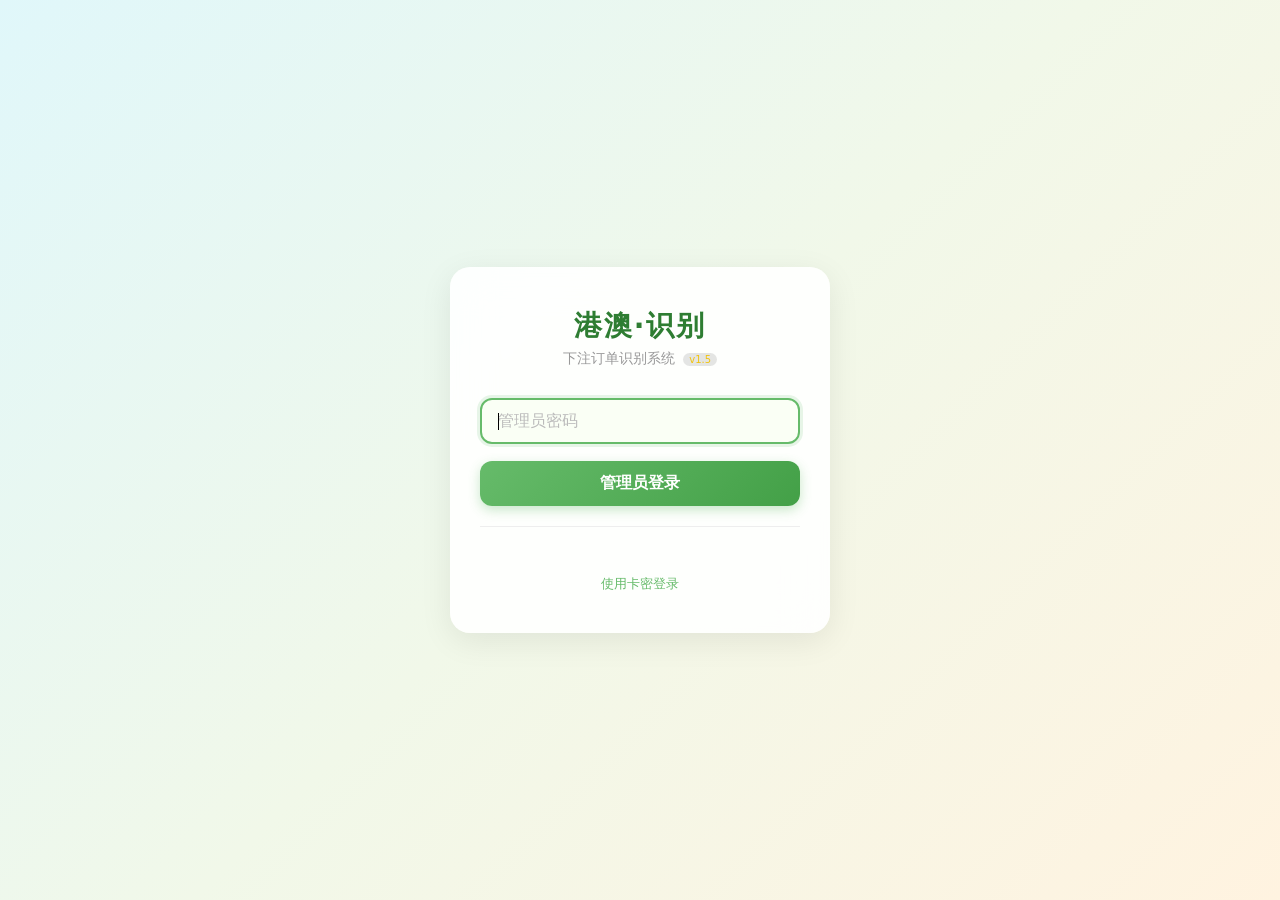
==== commit f2efe2b8: "Add files via upload" ====
--- a/index.html
+++ b/index.html
@@ -4,14 +4,14 @@
 <meta charset="UTF-8">
 <meta name="viewport" content="width=device-width, initial-scale=1.0, maximum-scale=1.0, user-scalable=no">
 <title>港澳识别系统 - 手机版</title>
-<link rel="stylesheet" href="style.css">
+<link rel="stylesheet" href="style.css?v=1.4">
 <script src="https://html2canvas.hertzen.com/dist/html2canvas.min.js"></script>
 </head>
 <body>
 <div id="dbWarning">⚠ 数据库不可用，请检查浏览器设置或存储空间</div>
 <div class="navbar" id="mainNavbar">
   <div style="display:flex; align-items:center; gap:12px;">
-    <div class="navbar-title">港澳·识别</div>
+    <div class="navbar-title">港澳·识别 <span class="version-badge">v1.5</span></div>
     <button class="btn btn-macau region-active" id="btnMacau" onclick="switchRegion('macau')">澳门</button>
     <button class="btn btn-hongkong" id="btnHongkong" onclick="switchRegion('hongkong')">香港</button>
     <button class="btn btn-yuegang" id="btnYuegang" onclick="switchRegion('yuegang')">粤港</button>
--- a/style.css
+++ b/style.css
@@ -283,16 +283,17 @@
   100% { background-position: -200% 0; }
 }
 .navbar-title{color:#ecf0f1;font-size:22px;font-weight:bold;letter-spacing:1px;text-shadow:0 1px 2px rgba(0,0,0,0.3);}
+.version-badge{display:inline-block;font-size:10px;font-weight:400;color:#f1c40f;background:rgba(0,0,0,0.3);padding:1px 6px;border-radius:8px;margin-left:4px;vertical-align:middle;letter-spacing:0;}
 .navbar-actions{display:flex;gap:8px;flex-wrap:wrap;}
 .navbar-actions .btn{background:rgba(255,255,255,0.12);color:#ecf0f1;border:none;border-radius:0;padding:7px 14px;font-weight:600;letter-spacing:0.5px;box-shadow:1px 1px 3px rgba(0,0,0,0.3);transition:background 0.2s,box-shadow 0.1s,transform 0.1s;}
 .navbar-actions .btn:hover{background:rgba(255,255,255,0.22);color:#fff;box-shadow:1px 2px 4px rgba(0,0,0,0.35);}
 .navbar-actions .btn:active{box-shadow:inset 0 1px 2px rgba(0,0,0,0.4);transform:translateY(2px);}
-.btn-macau{background:#c0392b!important;color:#fff!important;font-weight:600;letter-spacing:0.5px;box-shadow:1px 1px 3px rgba(0,0,0,0.3);}
-.btn-macau.region-active{background:#e74c3c!important;box-shadow:1px 2px 4px rgba(0,0,0,0.35);}
-.btn-hongkong{background:#2471a3!important;color:#fff!important;font-weight:600;letter-spacing:0.5px;box-shadow:1px 1px 3px rgba(0,0,0,0.3);}
-.btn-hongkong.region-active{background:#2e86c1!important;box-shadow:1px 2px 4px rgba(0,0,0,0.35);}
-.btn-yuegang{background:#27ae60!important;color:#fff!important;font-weight:600;letter-spacing:0.5px;box-shadow:1px 1px 3px rgba(0,0,0,0.3);}
-.btn-yuegang.region-active{background:#2ecc71!important;box-shadow:1px 2px 4px rgba(0,0,0,0.35);}
+.btn-macau{background:#c0392b!important;border-color:#e74c3c!important;color:#fff!important;font-weight:600;letter-spacing:0.5px;padding:4px 12px!important;font-size:13px!important;min-height:28px!important;box-shadow:0 2px 8px rgba(192,57,43,0.4);}
+.btn-macau.region-active{background:#e74c3c!important;box-shadow:0 0 12px rgba(231,76,60,0.7);border-color:#f1948a!important;}
+.btn-hongkong{background:#2471a3!important;border-color:#2e86c1!important;color:#fff!important;font-weight:600;letter-spacing:0.5px;padding:4px 12px!important;font-size:13px!important;min-height:28px!important;box-shadow:0 2px 8px rgba(36,113,163,0.4);}
+.btn-hongkong.region-active{background:#2e86c1!important;box-shadow:0 0 12px rgba(46,134,193,0.7);border-color:#7fb3d8!important;}
+.btn-yuegang{background:#27ae60!important;border-color:#2ecc71!important;color:#fff!important;font-weight:600;letter-spacing:0.5px;padding:4px 12px!important;font-size:13px!important;min-height:28px!important;box-shadow:0 2px 8px rgba(39,174,96,0.4);}
+.btn-yuegang.region-active{background:#2ecc71!important;box-shadow:0 0 12px rgba(46,204,113,0.7);border-color:#58d68d!important;}
 
 @keyframes breathe {
     from { opacity: 0.15; }
@@ -334,12 +335,22 @@
     border:1px solid #ddd;
     display:flex;
     flex-direction:column;
-    resize:both;
-    overflow:auto;
-    min-width:320px;
-    min-height:250px;
+    resize:none;
+    overflow:hidden;
+    min-width:400px;
+    min-height:300px;
     z-index:2000;
 }
+/* ===== Resize 句柄（在窗口内部，避免被 overflow:hidden 裁剪） ===== */
+.resize-handle { position:absolute; z-index:100; }
+.resize-n { top:0; left:8px; right:8px; height:5px; cursor:ns-resize; }
+.resize-s { bottom:0; left:8px; right:8px; height:5px; cursor:ns-resize; }
+.resize-e { right:0; top:8px; bottom:8px; width:5px; cursor:ew-resize; }
+.resize-w { left:0; top:8px; bottom:8px; width:5px; cursor:ew-resize; }
+.resize-ne { top:0; right:0; width:12px; height:12px; cursor:nesw-resize; }
+.resize-nw { top:0; left:0; width:12px; height:12px; cursor:nwse-resize; }
+.resize-se { bottom:0; right:0; width:12px; height:12px; cursor:nwse-resize; }
+.resize-sw { bottom:0; left:0; width:12px; height:12px; cursor:nesw-resize; }
 .floating-window::after {
     content: '';
     position: absolute;
@@ -585,7 +596,7 @@
     border: none; outline: none; background: transparent;
     color: #333;
 }
-.draw-number-input-plain:disabled { background: transparent; color: inherit; }
+.draw-number-input-plain:disabled { background: transparent; }
 
 .draw-zodiac-plain { font-size: 12px; font-weight: bold; min-width: 24px; display: inline-block; text-align: center; }
 
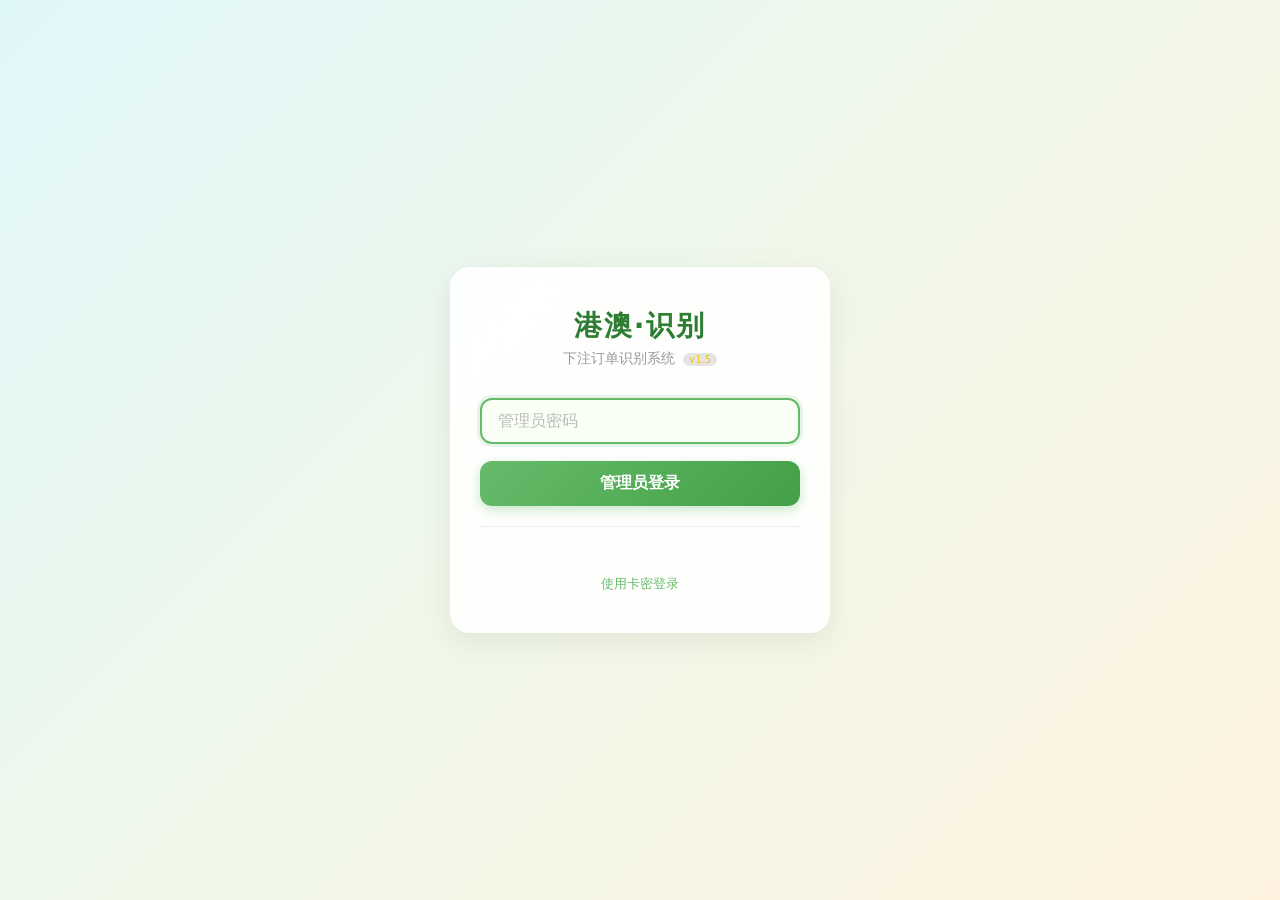
==== commit c18e9862: "Add files via upload" ====
--- a/index.html
+++ b/index.html
@@ -11,7 +11,7 @@
 <div id="dbWarning">⚠ 数据库不可用，请检查浏览器设置或存储空间</div>
 <div class="navbar" id="mainNavbar">
   <div style="display:flex; align-items:center; gap:12px;">
-    <div class="navbar-title">港澳·识别 <span class="version-badge">v1.5</span></div>
+    <div class="navbar-title">港澳·识别</div>
     <button class="btn btn-macau region-active" id="btnMacau" onclick="switchRegion('macau')">澳门</button>
     <button class="btn btn-hongkong" id="btnHongkong" onclick="switchRegion('hongkong')">香港</button>
     <button class="btn btn-yuegang" id="btnYuegang" onclick="switchRegion('yuegang')">粤港</button>
